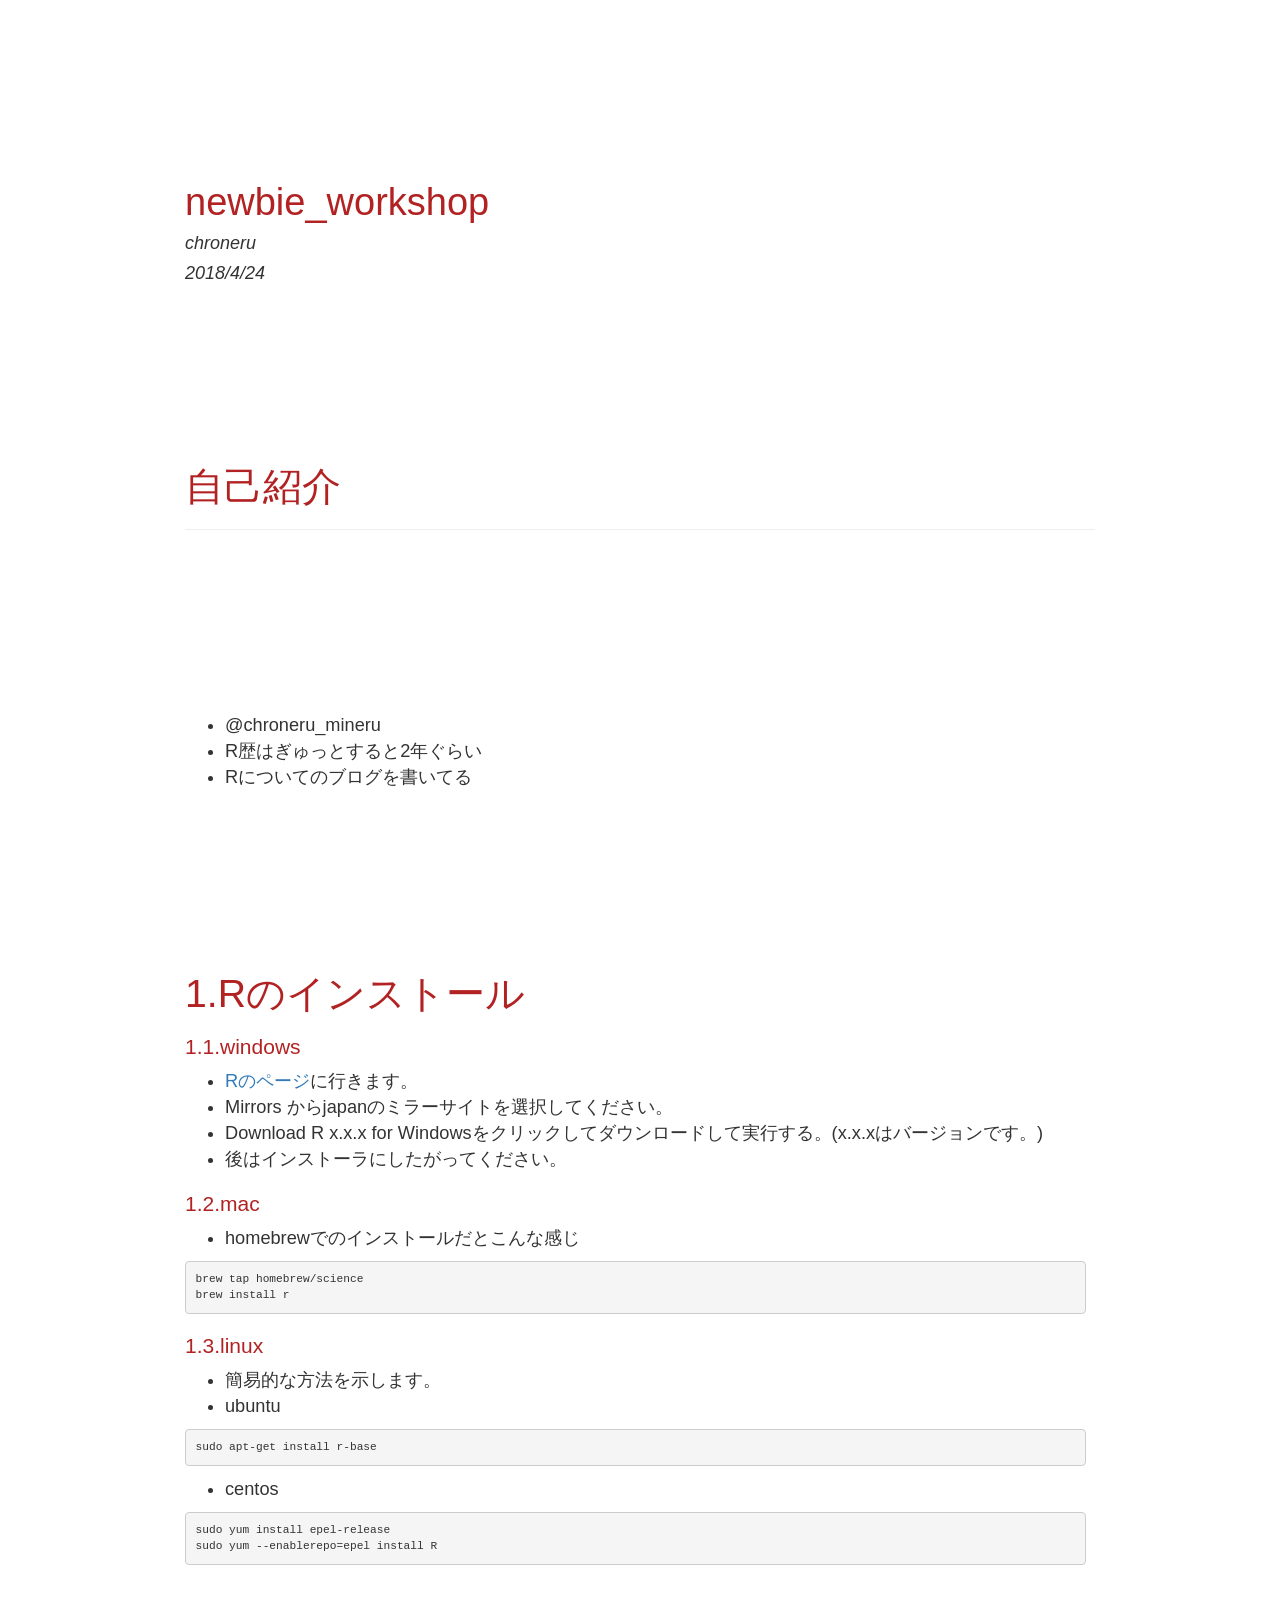
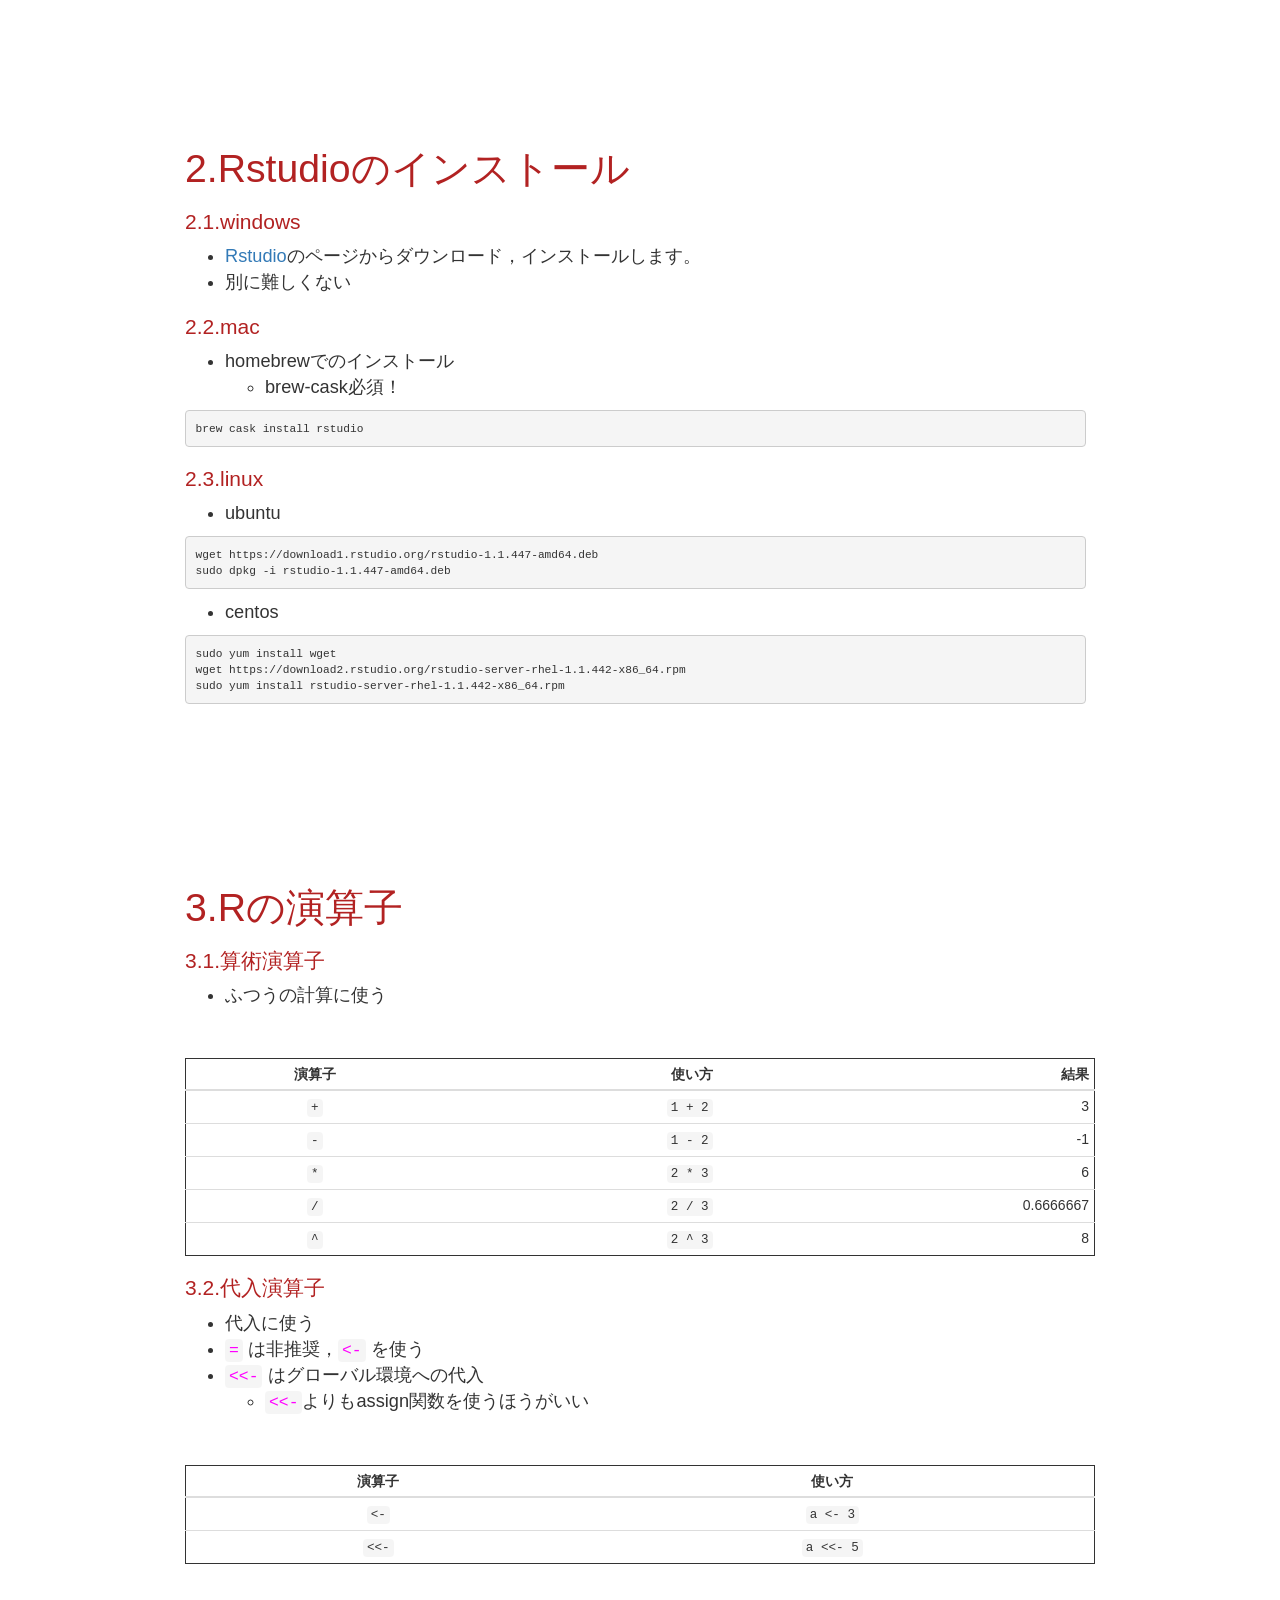
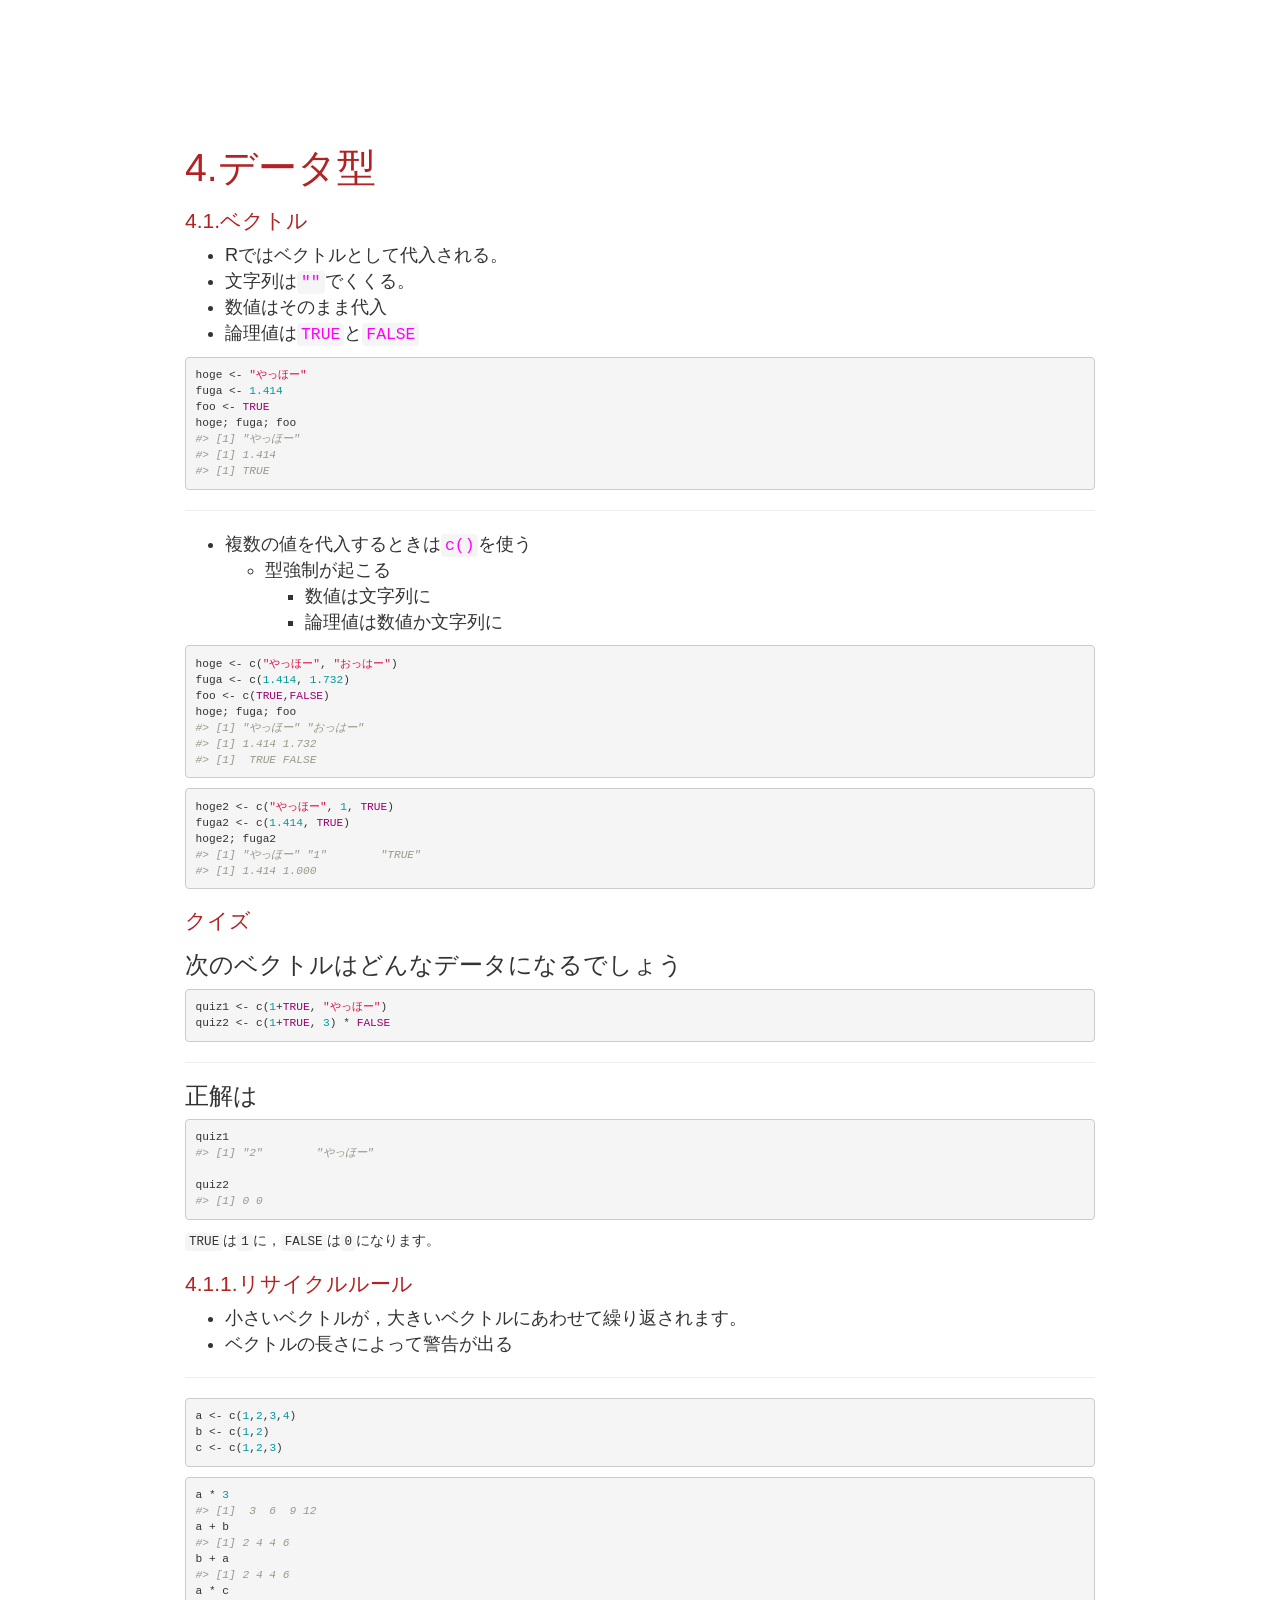
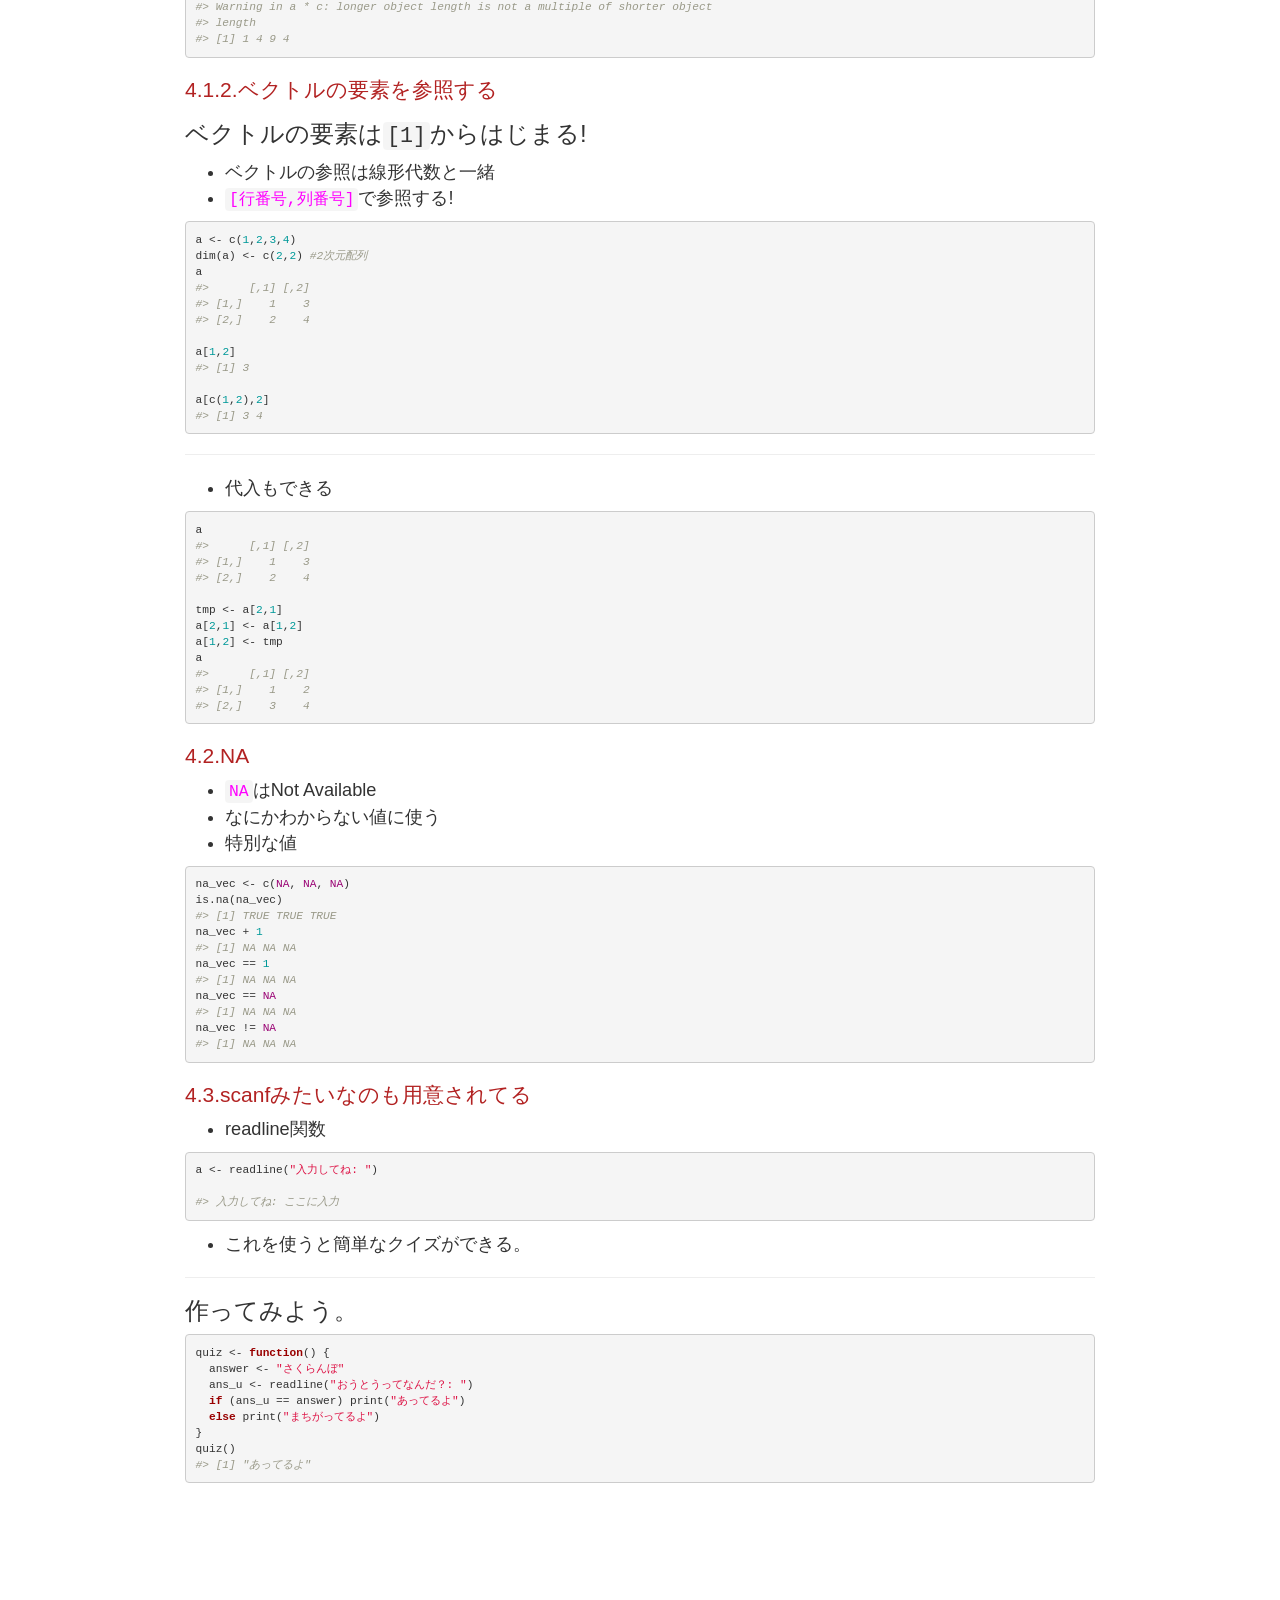
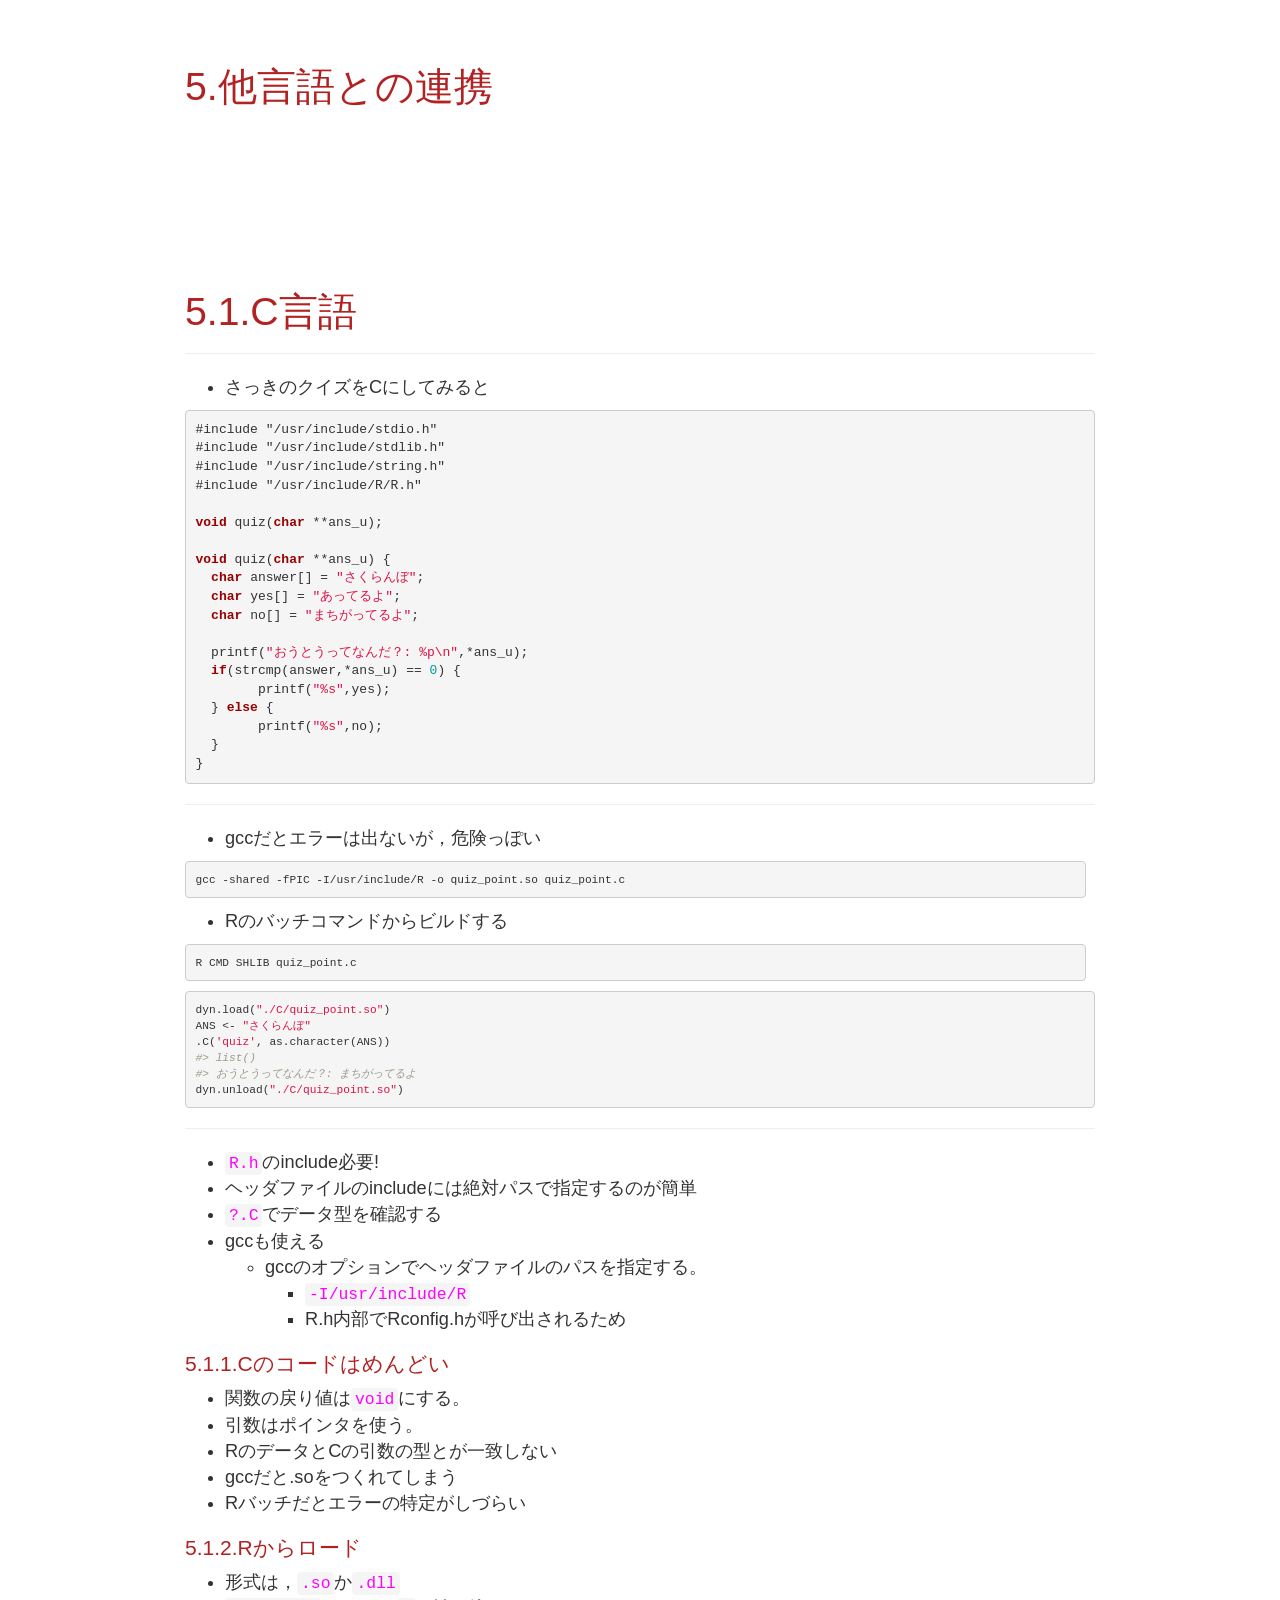
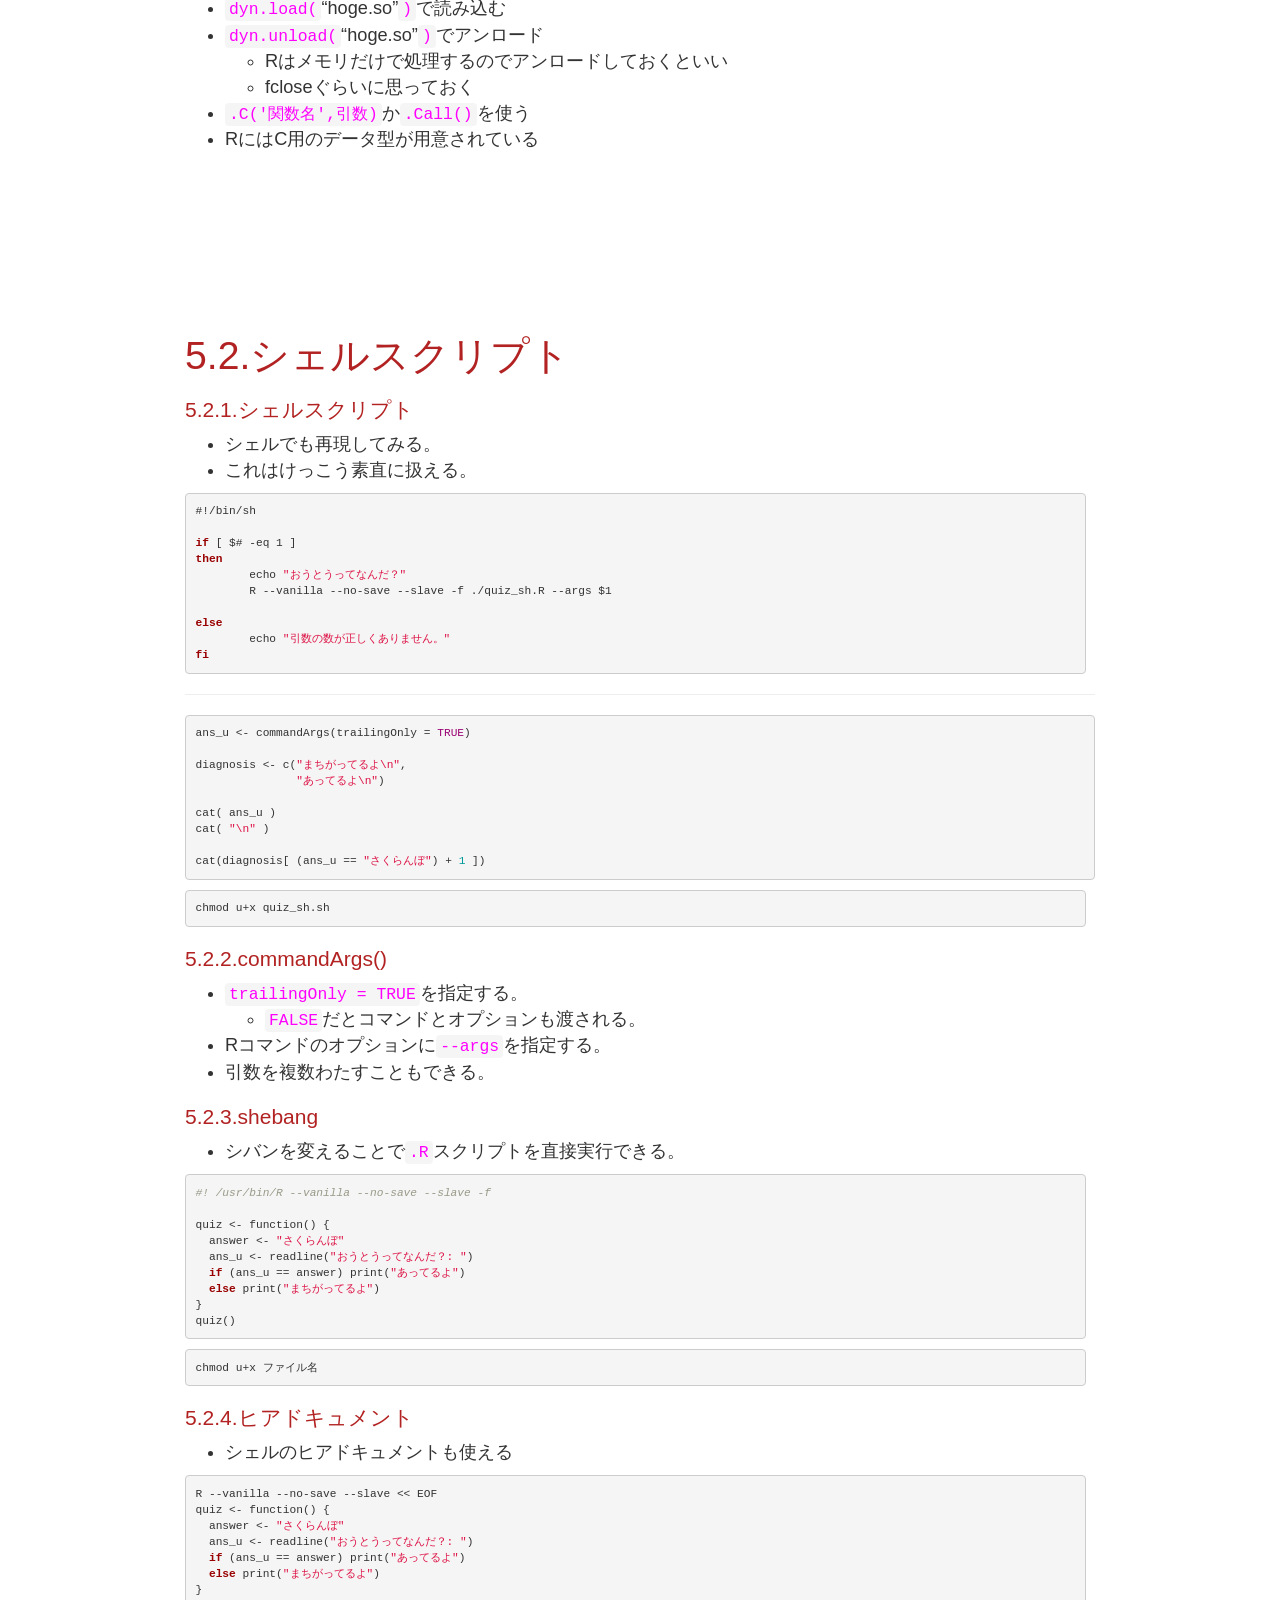
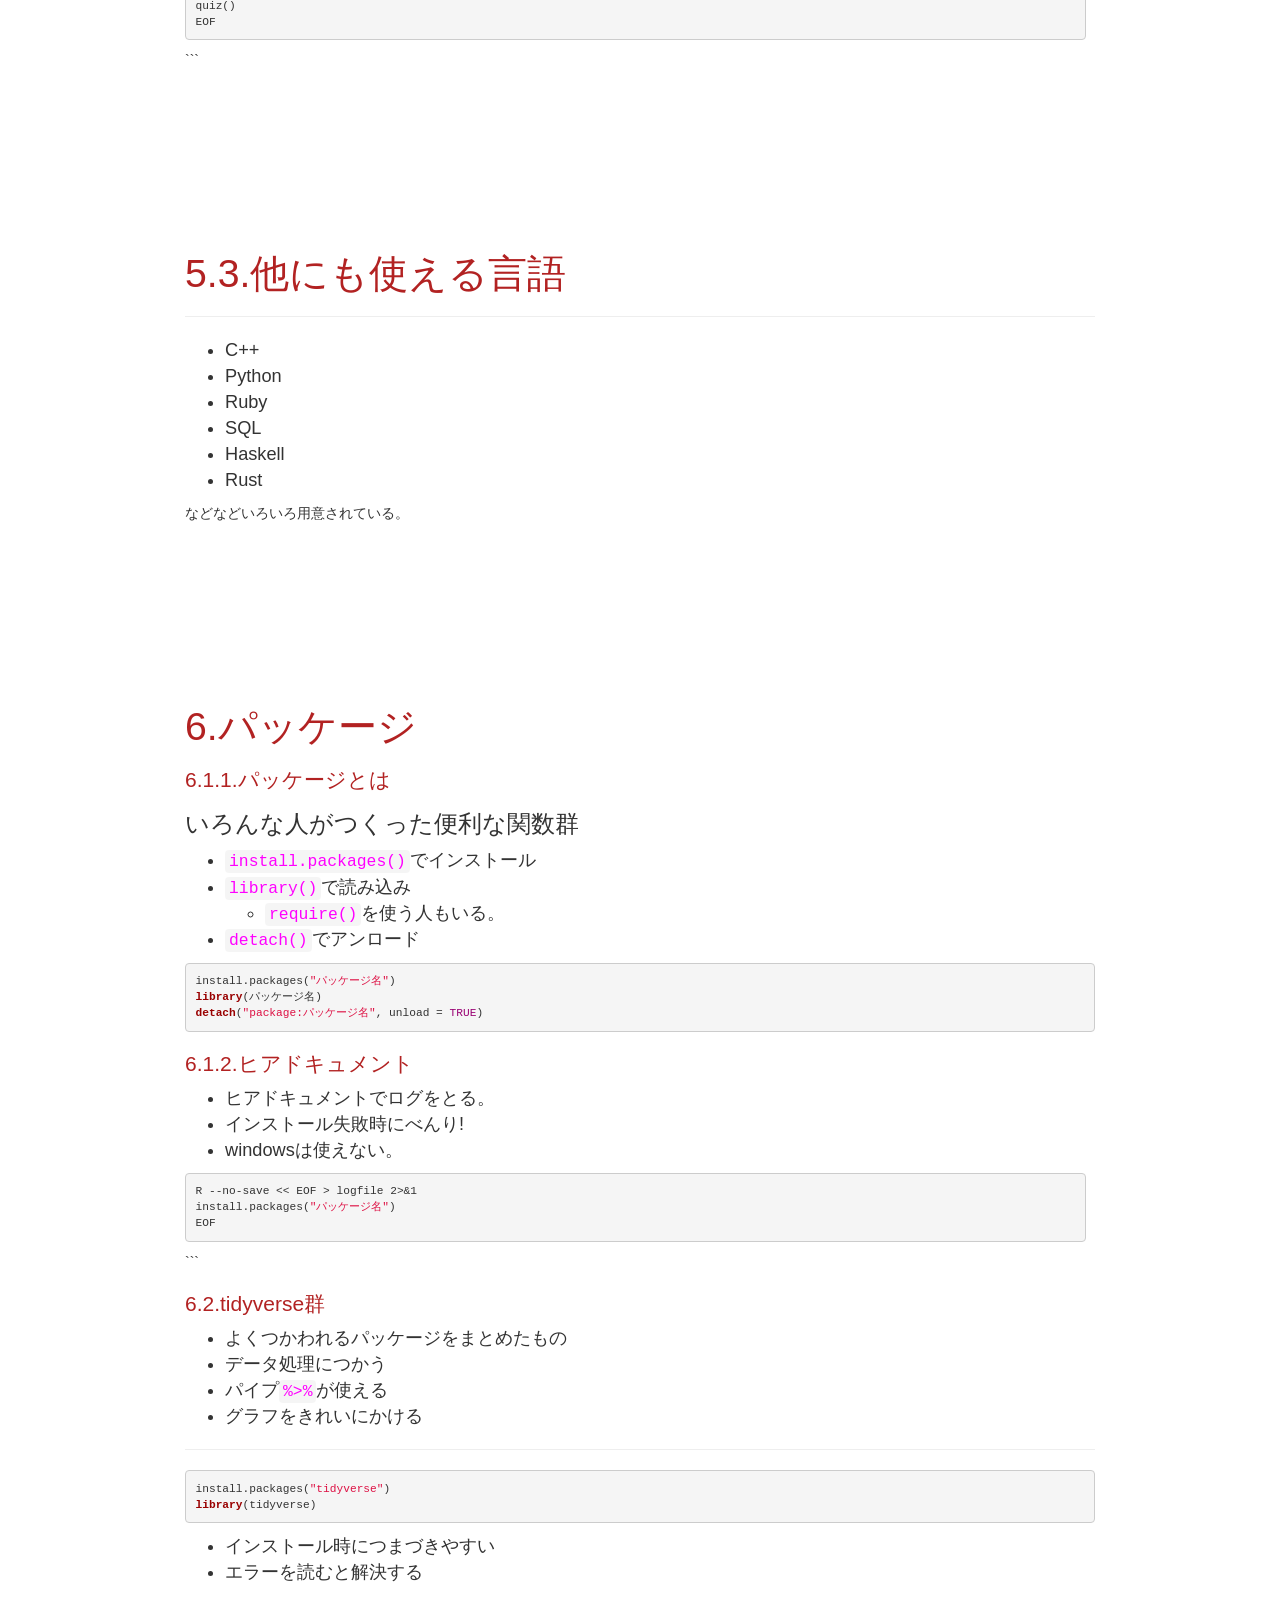
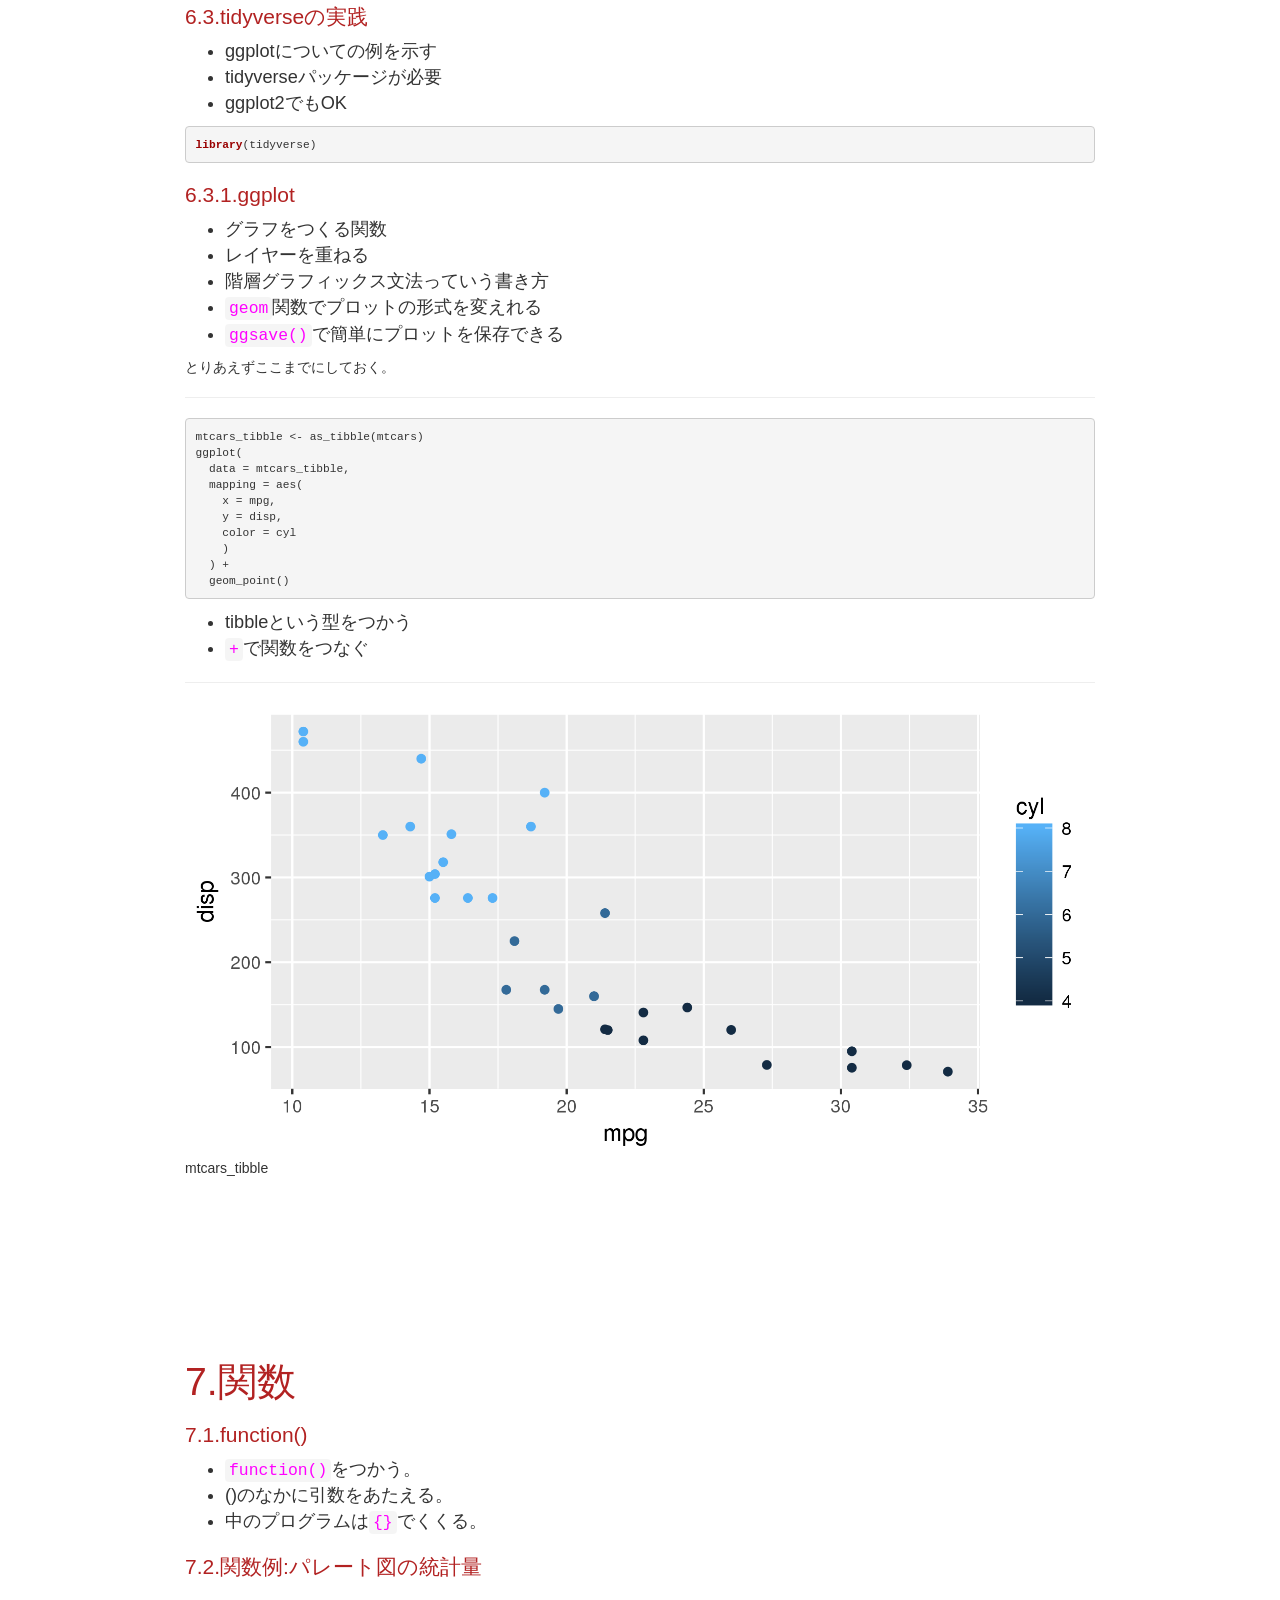
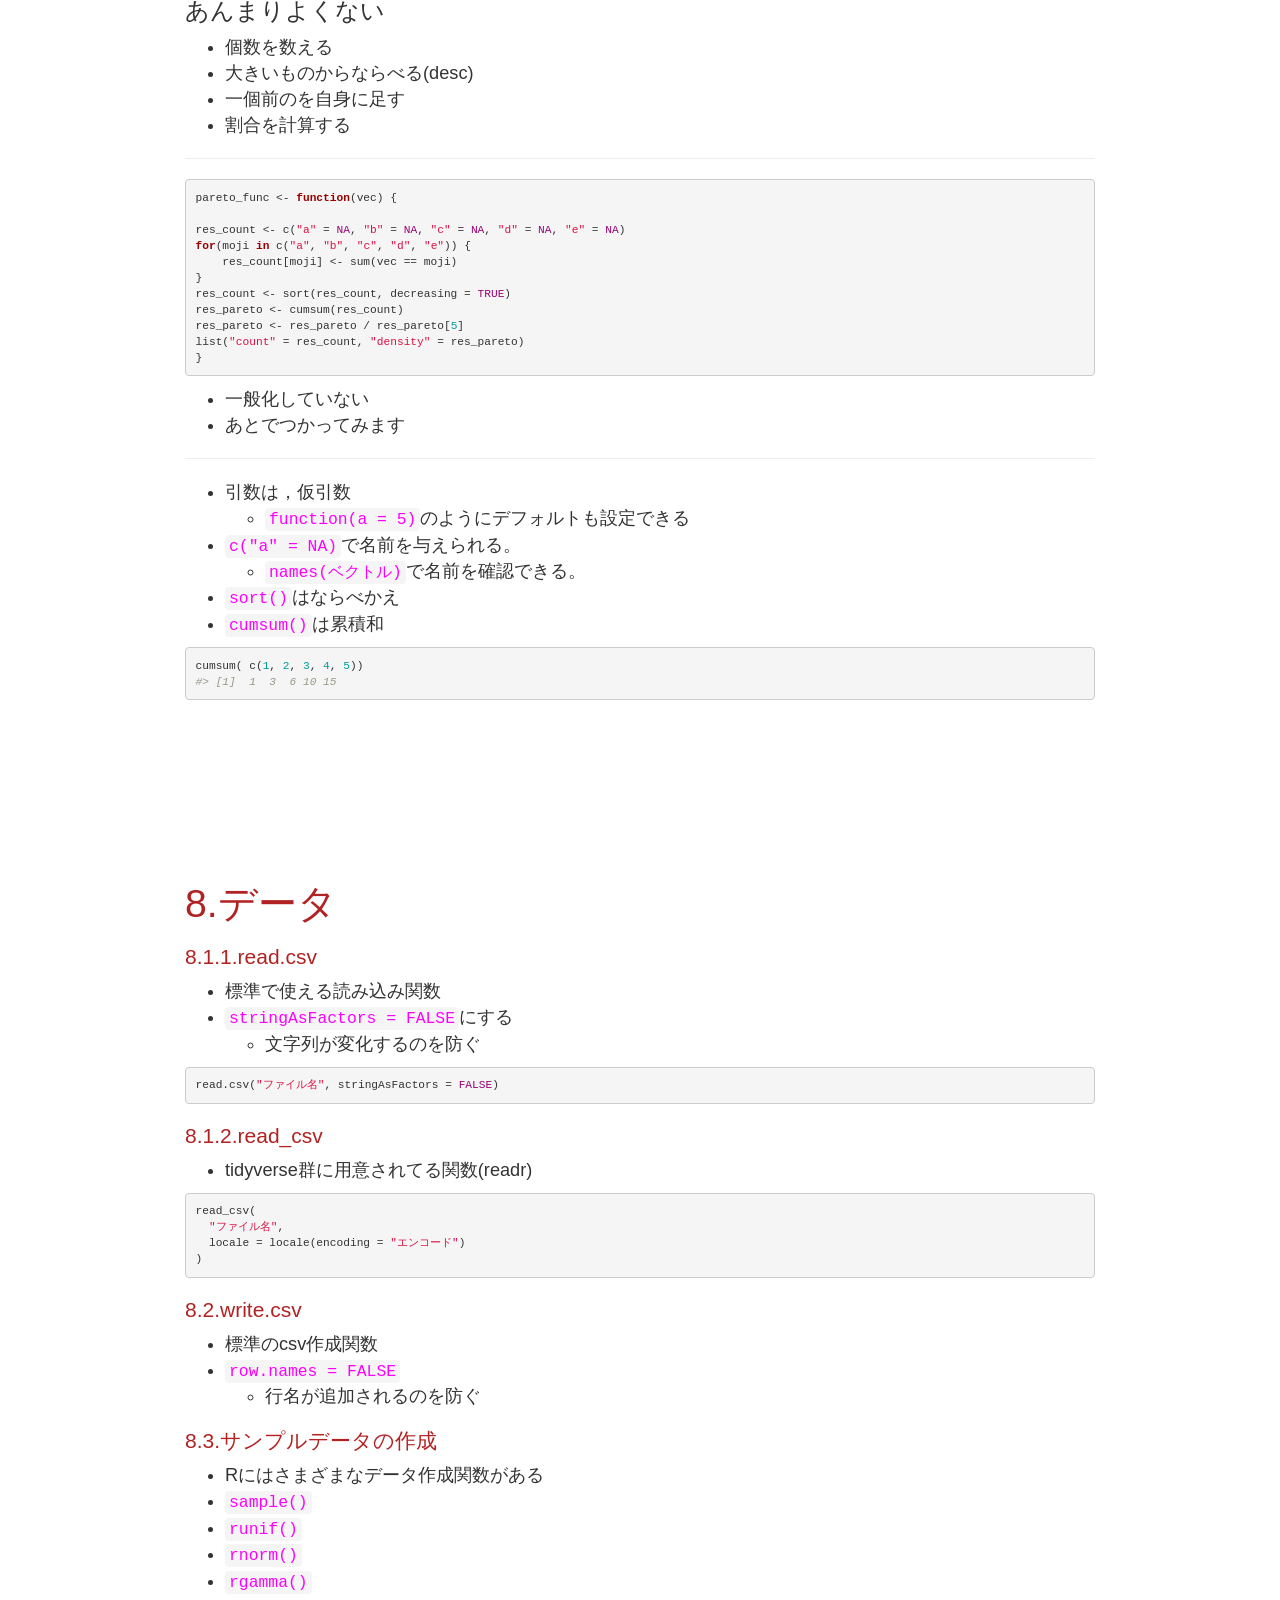
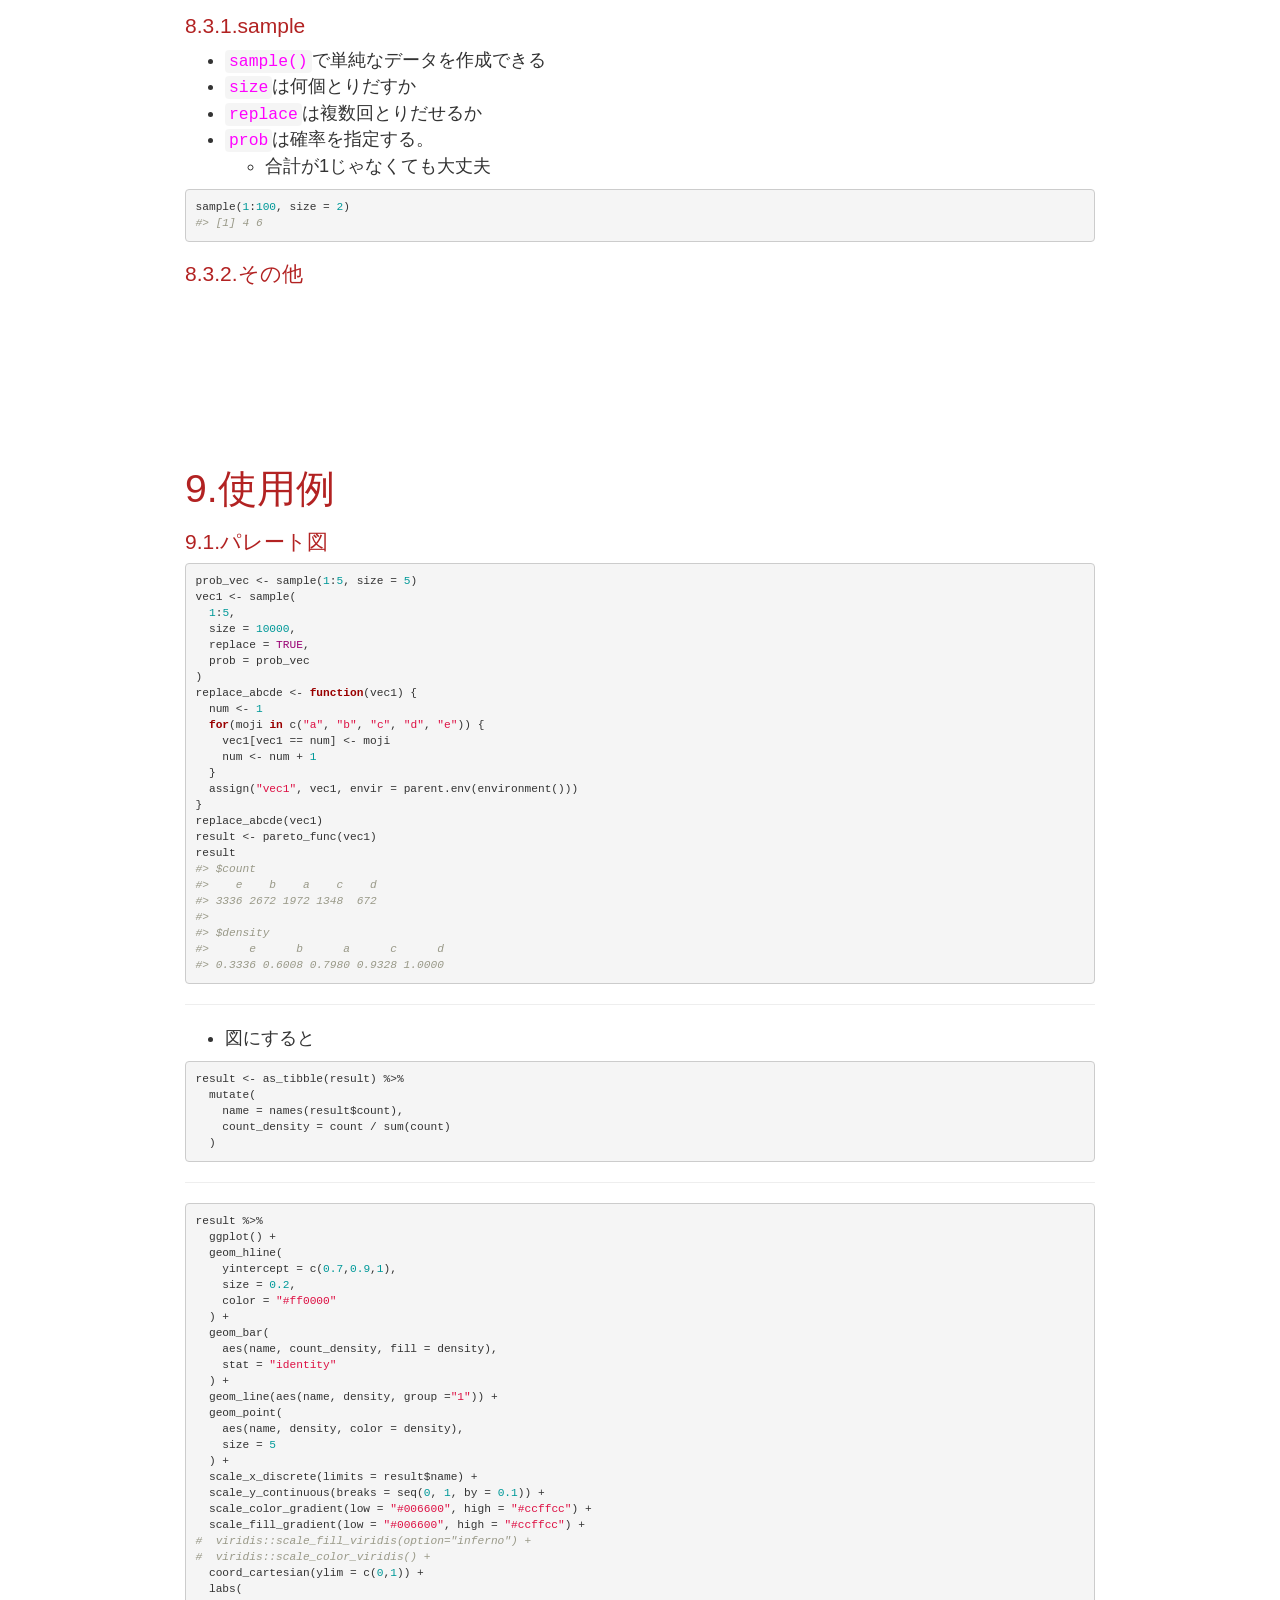
==== newbie/newbie_workshop_pages.html @ 0f2fd6c2 "delete poster.pdf and png , and then I add slides." ====
<!DOCTYPE html>

<html xmlns="http://www.w3.org/1999/xhtml">

<head>

<meta charset="utf-8" />
<meta http-equiv="Content-Type" content="text/html; charset=utf-8" />
<meta name="generator" content="pandoc" />


<meta name="author" content="chroneru" />


<title>newbie_workshop</title>

<script src="[data-uri]"></script>
<meta name="viewport" content="width=device-width, initial-scale=1" />
<link href="data:text/css;charset=utf-8,html%7Bfont%2Dfamily%3Asans%2Dserif%3B%2Dwebkit%2Dtext%2Dsize%2Dadjust%3A100%25%3B%2Dms%2Dtext%2Dsize%2Dadjust%3A100%25%7Dbody%7Bmargin%3A0%7Darticle%2Caside%2Cdetails%2Cfigcaption%2Cfigure%2Cfooter%2Cheader%2Chgroup%2Cmain%2Cmenu%2Cnav%2Csection%2Csummary%7Bdisplay%3Ablock%7Daudio%2Ccanvas%2Cprogress%2Cvideo%7Bdisplay%3Ainline%2Dblock%3Bvertical%2Dalign%3Abaseline%7Daudio%3Anot%28%5Bcontrols%5D%29%7Bdisplay%3Anone%3Bheight%3A0%7D%5Bhidden%5D%2Ctemplate%7Bdisplay%3Anone%7Da%7Bbackground%2Dcolor%3Atransparent%7Da%3Aactive%2Ca%3Ahover%7Boutline%3A0%7Dabbr%5Btitle%5D%7Bborder%2Dbottom%3A1px%20dotted%7Db%2Cstrong%7Bfont%2Dweight%3A700%7Ddfn%7Bfont%2Dstyle%3Aitalic%7Dh1%7Bmargin%3A%2E67em%200%3Bfont%2Dsize%3A2em%7Dmark%7Bcolor%3A%23000%3Bbackground%3A%23ff0%7Dsmall%7Bfont%2Dsize%3A80%25%7Dsub%2Csup%7Bposition%3Arelative%3Bfont%2Dsize%3A75%25%3Bline%2Dheight%3A0%3Bvertical%2Dalign%3Abaseline%7Dsup%7Btop%3A%2D%2E5em%7Dsub%7Bbottom%3A%2D%2E25em%7Dimg%7Bborder%3A0%7Dsvg%3Anot%28%3Aroot%29%7Boverflow%3Ahidden%7Dfigure%7Bmargin%3A1em%2040px%7Dhr%7Bheight%3A0%3B%2Dwebkit%2Dbox%2Dsizing%3Acontent%2Dbox%3B%2Dmoz%2Dbox%2Dsizing%3Acontent%2Dbox%3Bbox%2Dsizing%3Acontent%2Dbox%7Dpre%7Boverflow%3Aauto%7Dcode%2Ckbd%2Cpre%2Csamp%7Bfont%2Dfamily%3Amonospace%2Cmonospace%3Bfont%2Dsize%3A1em%7Dbutton%2Cinput%2Coptgroup%2Cselect%2Ctextarea%7Bmargin%3A0%3Bfont%3Ainherit%3Bcolor%3Ainherit%7Dbutton%7Boverflow%3Avisible%7Dbutton%2Cselect%7Btext%2Dtransform%3Anone%7Dbutton%2Chtml%20input%5Btype%3Dbutton%5D%2Cinput%5Btype%3Dreset%5D%2Cinput%5Btype%3Dsubmit%5D%7B%2Dwebkit%2Dappearance%3Abutton%3Bcursor%3Apointer%7Dbutton%5Bdisabled%5D%2Chtml%20input%5Bdisabled%5D%7Bcursor%3Adefault%7Dbutton%3A%3A%2Dmoz%2Dfocus%2Dinner%2Cinput%3A%3A%2Dmoz%2Dfocus%2Dinner%7Bpadding%3A0%3Bborder%3A0%7Dinput%7Bline%2Dheight%3Anormal%7Dinput%5Btype%3Dcheckbox%5D%2Cinput%5Btype%3Dradio%5D%7B%2Dwebkit%2Dbox%2Dsizing%3Aborder%2Dbox%3B%2Dmoz%2Dbox%2Dsizing%3Aborder%2Dbox%3Bbox%2Dsizing%3Aborder%2Dbox%3Bpadding%3A0%7Dinput%5Btype%3Dnumber%5D%3A%3A%2Dwebkit%2Dinner%2Dspin%2Dbutton%2Cinput%5Btype%3Dnumber%5D%3A%3A%2Dwebkit%2Douter%2Dspin%2Dbutton%7Bheight%3Aauto%7Dinput%5Btype%3Dsearch%5D%7B%2Dwebkit%2Dbox%2Dsizing%3Acontent%2Dbox%3B%2Dmoz%2Dbox%2Dsizing%3Acontent%2Dbox%3Bbox%2Dsizing%3Acontent%2Dbox%3B%2Dwebkit%2Dappearance%3Atextfield%7Dinput%5Btype%3Dsearch%5D%3A%3A%2Dwebkit%2Dsearch%2Dcancel%2Dbutton%2Cinput%5Btype%3Dsearch%5D%3A%3A%2Dwebkit%2Dsearch%2Ddecoration%7B%2Dwebkit%2Dappearance%3Anone%7Dfieldset%7Bpadding%3A%2E35em%20%2E625em%20%2E75em%3Bmargin%3A0%202px%3Bborder%3A1px%20solid%20silver%7Dlegend%7Bpadding%3A0%3Bborder%3A0%7Dtextarea%7Boverflow%3Aauto%7Doptgroup%7Bfont%2Dweight%3A700%7Dtable%7Bborder%2Dspacing%3A0%3Bborder%2Dcollapse%3Acollapse%7Dtd%2Cth%7Bpadding%3A0%7D%40media%20print%7B%2A%2C%3Aafter%2C%3Abefore%7Bcolor%3A%23000%21important%3Btext%2Dshadow%3Anone%21important%3Bbackground%3A0%200%21important%3B%2Dwebkit%2Dbox%2Dshadow%3Anone%21important%3Bbox%2Dshadow%3Anone%21important%7Da%2Ca%3Avisited%7Btext%2Ddecoration%3Aunderline%7Da%5Bhref%5D%3Aafter%7Bcontent%3A%22%20%28%22%20attr%28href%29%20%22%29%22%7Dabbr%5Btitle%5D%3Aafter%7Bcontent%3A%22%20%28%22%20attr%28title%29%20%22%29%22%7Da%5Bhref%5E%3D%22javascript%3A%22%5D%3Aafter%2Ca%5Bhref%5E%3D%22%23%22%5D%3Aafter%7Bcontent%3A%22%22%7Dblockquote%2Cpre%7Bborder%3A1px%20solid%20%23999%3Bpage%2Dbreak%2Dinside%3Aavoid%7Dthead%7Bdisplay%3Atable%2Dheader%2Dgroup%7Dimg%2Ctr%7Bpage%2Dbreak%2Dinside%3Aavoid%7Dimg%7Bmax%2Dwidth%3A100%25%21important%7Dh2%2Ch3%2Cp%7Borphans%3A3%3Bwidows%3A3%7Dh2%2Ch3%7Bpage%2Dbreak%2Dafter%3Aavoid%7D%2Enavbar%7Bdisplay%3Anone%7D%2Ebtn%3E%2Ecaret%2C%2Edropup%3E%2Ebtn%3E%2Ecaret%7Bborder%2Dtop%2Dcolor%3A%23000%21important%7D%2Elabel%7Bborder%3A1px%20solid%20%23000%7D%2Etable%7Bborder%2Dcollapse%3Acollapse%21important%7D%2Etable%20td%2C%2Etable%20th%7Bbackground%2Dcolor%3A%23fff%21important%7D%2Etable%2Dbordered%20td%2C%2Etable%2Dbordered%20th%7Bborder%3A1px%20solid%20%23ddd%21important%7D%7D%40font%2Dface%7Bfont%2Dfamily%3A%27Glyphicons%20Halflings%27%3Bsrc%3Aurl%28data%3Aapplication%2Fvnd%2Ems%2Dfontobject%3Bbase64%2Cn04AAEFNAAACAAIABAAAAAAABQAAAAAAAAABAJABAAAEAExQAAAAAAAAAAIAAAAAAAAAAAEAAAAAAAAAJxJ%[base64]%2FSEdmjKHUbyow8ATBE40IvWA3vTu8LiABDQ%2BpexwUMcm1SMnNryctQSiI1K5ZnbOlXKmnVV5YvRe6RnNMFNCOs1KNVpn6yZhCJkRtVRNzEufeIq7HgSrcx4S8h%2Fv4vnrrKc6oCNxmSk2uKlZQHBii6iKFoH0746ThvkO1kJHlxjrkxs%2BLWORaDQBEtiYJIR5IB9Bi1UyL4Rmr0BNigNkMzlKQmnofBHviqVzUxwdMb3NdCn69hy%2BpRYVKGVS%2F1tnsqv4LL7wCCPZZAZPT4aCShHjHJVNuXbmMrY5LeQaGnvAkXlVrJgKRAUdFjrWEah9XebPeQMj7KS7DIBAFt8ycgC5PLGUOHSE3ErGZCiViNLL5ZARfywnCoZaKQCu6NuFX42AEeKtKUGnr%2FCm2Cy8tpFhBPMW5Fxi4Qm4TkDWh4IWFDClhU2hRWosUWqcKLlgyXB%2BlSHaWaHiWlBAR8SeSgSPCQxdVQgzUixWKSTrIQEbU94viDctkvX%2BVSjJuUmV8L4CXShI11esnp0pjWNZIyxKHS4wVQ2ime1P4RnhvGw0aDN1OLAXGERsB7buFpFGGBAre4QEQR0HOIO5oYH305G%2BKspT%2FFupEGGafCCwxSe6ZUa%2B073rXHnNdVXE6eWvibUS27XtRzkH838mYLMBmYysZTM0EM3A1fbpCBYFccN1B%2FEnCYu%2FTgCGmr7bMh8GfYL%2BBfcLvB0gRagC09w9elfldaIy%2FhNCBLRgBgtCC7jAF63wLSMAfbfAlEggYU0bUA7ACCJmTDpEmJtI78w4%2FBO7dN7JR7J7ZvbYaUbaILSQsRBiF3HGk5fEg6p9unwLvn98r%2BvnsV%2B372uf1xBLq4qU%2F45fTuqaAP%2BpssmCCCTF0mhEow8ZXZOS8D7Q85JsxZ%2BAzok7B7O%2Ff6J8AzYBySZQB%2FQHYUSA%2BEeQhEWiS6AIQzgcsDiER4MjgMBAWDV4AgQ3g1eBgIdweCQmCjJEMkJ%2BPKRWyFHHmg1Wi%2F6xzUgA0LREoKJChwnQa9B%2B5RQZRB3IlBlkAnxyQNaANwHMowzlYSMCBgnbpzvqpl0iTJNCQidDI9ZrSYNIRBhHtUa5YHMHxyGEik9hDE0AKj72AbTCaxtHPUaKZdAZSnQTyjGqGLsmBStCejApUhg4uBMU6mATujEl%2BKdDPbI6Ag4vLr%2BhjY6lbjBeoLKnZl0UZgRX8gTySOeynZVz1wOq7e1hFGYIq%2BMhrGxDLak0PrwYzSXtcuyhXEhwOYofiW%2BEcI%2Fjw8P6IY6ed%2BetAbuqKp5QIapT77LnAe505lMuqL79a0ut4rWexzFttsOsLDy7zvtQzcq3U1qabe7tB0wHWVXji%2BzDbo8x8HyIRUbXnwUcklFv51fvTymiV%2BMXLSmGH9d9%2BaXpD5X6lao41anWGig7IwIdnoBY2ht%2FpO9mClLo4NdXHAsefqWUKlXJkbqPOFhMoR4aiA1BXqhRNbB2Xwi%2B7u%2FjpAoOpKJ0UX24EsrzMfHXViakCNcKjBxuQX8BO0ZqjJ3xXzf%2B61t2VXOSgJ8xu65QKgtN6FibPmPYsXbJRHHqbgATcSZxBqGiDiU4NNNsYBsKD0MIP%2FOfKnlk%2FLkaid%[base64]%2FgFtuW0wR4cgd%2BZKesSV7QkNE2kw6AV4hoIuC02LGmTomyf8PiO6CZzOTLTPQ%2BHW06H%2Btx%2BbQ8LmDYg1pTFrp2oJXgkZTyeRJZM0C8aE2LpFrNVDuhARsN543%2FFV6klQ6Tv1OoZGXLv0igKrl%2FCmJxRmX7JJbJ998VSIPQRyDBICzl4JJlYHbdql30NvYcOuZ7a10uWRrgoieOdgIm4rlq6vNOQBuqESLbXG5lzdJGHw2m0sDYmODXbYGTfSTGRKpssTO95fothJCjUGQgEL4yKoGAF%2F0SrpUDNn8CBgBcSDQByAeNkCXp4S4Ro2Xh4OeaGRgR66PVOsU8bc6TR5%[base64]%2F1SgRCJ1dk4UdBT7OoyuNgLs0oCd8RnrEIb6QdMxT2QjD4zMrJkfgx5aDMcA4orsTtKCqWb%2FVeyceqa5OGSmB28YwH4rFbkQaLoUN8OQQYnD3w2eXpI4ScQfbCUZiJ4yMOIKLyyTc7BQ4uXUw6Ee6%2FxM%2B4Y67ngNBknxIPwuppgIhFcwJyr6EIj%2BLzNj%2FmfR2vhhRlx0BILZoAYruF0caWQ7YxO66UmeguDREAFHYuC7HJviRgVO6ruJH59h%2FC%2FPkgSle8xNzZJULLWq9JMDTE2fjGE146a1Us6PZDGYle6ldWRqn%2FpdpgHKNGrGIdkRK%2BKPETT9nKT6kLyDI8xd9A1FgWmXWRAIHwZ37WyZHOVyCadJEmMVz0MadMjDrPho%2BEIochkVC2xgGiwwsQ6DMv2P7UXqT4x7CdcYGId2BJQQa85EQKmCmwcRejQ9Bm4oATENFPkxPXILHpMPUyWTI5rjNOsIlmEeMbcOCEqInpXACYQ9DDxmFo9vcmsDblcMtg4tqBerNngkIKaFJmrQAPnq1dEzsMXcwjcHdfdCibcAxxA%2Bq%2Fj9m3LM%2FO7WJka4tSidVCjsvo2lQ%2F2ewyoYyXwAYyr2PlRoR5MpgVmSUIrM3PQxXPbgjBOaDQFIyFMJvx3Pc5RSYj12ySVF9fwFPQu2e2KWVoL9q3Ayv3IzpGHUdvdPdrNUdicjsTQ2ISy7QU3DrEytIjvbzJnAkmANXjAFERA0MUoPF3%2F5KFmW14bBNOhwircYgMqoDpUMcDtCmBE82QM2YtdjVLB4kBuKho%2FbcwQdeboqfQartuU3CsCf%2BcXkgYAqp%2F0Ee3RorAZt0AvvOCSI4JICIlGlsV0bsSid%2FNIEALAAzb6HAgyWHBps6xAOwkJIGcB82CxRQq4sJf3FzA70A%2BTRqcqjEMETCoez3mkPcpnoALs0ugJY8kQwrC%[base64]%2FWDHA60cYFaI%2FPjpzquUqdaYGcIq%2BmLez3WLFFCtNBN2QJcrlcoELgiPku5R5dSlJFaCEqEZle1AQzAKC%2B1SotMcBNyQUFuRHRF6OlimSBgjZeTBCwLyc6A%2BP%2FoFRchXTz5ADknYJHxzrJ5pGuIKRQISU6WyKTBBjD8WozmVYWIsto1AS5rxzKlvJu4E%2FvwOiKxRtCWsDM%2BeTHUrmwrCK5BIfMzGkD%2B0Fk5LzBs0jMYXktNDblB06LMNJ09U8pzSLmo14MS0OMjcdrZ31pyQqxJJpRImlSvfYAK8inkYU52QY2FPEVsjoWewpwhRp5yAuNpkqhdb7ku9Seefl2D0B8SMTFD90xi4CSOwwZy9IKkpMtI3FmFUg3%2FkFutpQGNc3pCR7gvC4sgwbupDu3DyEN%2BW6YGLNM21jpB49irxy9BSlHrVDlnihGKHwPrbVFtc%2Bh1rVQKZduxIyojccZIIcOCmhEnC7UkY68WXKQgLi2JCDQkQWJRQuk60hZp0D3rtCTINSeY9Ej2kIKYfGxwOs4j9qMM7fYZiipzgcf7TamnehqdhsiMiCawXnz4xAbyCkLAx5EGbo3Ax1u3dUIKnTxIaxwQTHehPl3V491H0%2BbC5zgpGz7Io%2BmjdhKlPJ01EeMpM7UsRJMi1nGjmJg35i6bQBAAxjO%2FENJubU2mg3ONySEoWklCwdABETcs7ck3jgiuU9pcKKpbgn%2B3YlzV1FzIkB6pmEDOSSyDfPPlQskznctFji0kpgZjW5RZe6x9kYT4KJcXg0bNiCyif%2BpZACCyRMmYsfiKmN9tSO65F0R2OO6ytlEhY5Sj6uRKfFxw0ijJaAx%2Fk3QgnAFSq27%2F2i4GEBA%2BUvTJKK%2F9eISNvG46Em5RZfjTYLdeD8kdXHyrwId%2FDQZUaMCY4gGbke2C8vfjgV%2FY9kkRQOJIn%2FxM9INZSpiBnqX0Q9GlQPpPKAyO5y%2BW5NMPSRdBCUlmuxl40ZfMCnf2Cp044uI9WLFtCi4YVxKjuRCOBWIb4XbIsGdbo4qtMQnNOQz4XDSui7W%2FN6l54qOynCqD3DpWQ%2BmpD7C40D8BZEWGJX3tlAaZBMj1yjvDYKwCJBa201u6nBKE5UE%2B7QSEhCwrXfbRZylAaAkplhBWX50dumrElePyNMRYUrC99UmcSSNgImhFhDI4BXjMtiqkgizUGCrZ8iwFxU6fQ8GEHCFdLewwxYWxgScAYMdMLmcZR6b7rZl95eQVDGVoUKcRMM1ixXQtXNkBETZkVVPg8LoSrdetHzkuM7DjZRHP02tCxA1fmkXKF3VzfN1pc1cv%2F8lbTIkkYpqKM9VOhp65ktYk%2BQ46myFWBapDfyWUCnsnI00QTBQmuFjMZTcd0V2NQ768Fhpby04k2IzNR1wKabuGJqYWwSly6ocMFGTeeI%2BejsWDYgEvr66QgqdcIbFYDNgsm0x9UHY6SCd5%2B7tpsLpKdvhahIDyYmEJQCqMqtCF6UlrE5GXRmbu%[base64]%2FiOmsLtHSWNUWEGk9hScMPShasUA1AcHOtRZlqMeQ0OzYS9vQvYUjOLrzP07BUAFikcJNMi7gIxEw4pL1G54TcmmmoAQ5s7TGWErJZ2Io4yQ0ljRYhL8H5e62oDtLF8aDpnIvZ5R3GWJyAugdiiJW9hQAVTsnCBHhwu7rkBlBX6r3b7ejEY0k5GGeyKv66v%2B6dg7mcJTrWHbtMywbedYqCQ0FPwoytmSWsL8WTtChZCKKzEF7vP6De4x2BJkkniMgSdWhbeBSLtJZR9CTHetK1xb34AYIJ37OegYIoPVbXgJ%2FqDQK%2BbfCtxQRVKQu77WzOoM6SGL7MaZwCGJVk46aImai9fmam%2BWpHG%2B0BtQPWUgZ7RIAlPq6lkECUhZQ2gqWkMYKcYMYaIc4gYCDFHYa2d1nzp3%2BJ1eCBay8IYZ0wQRKGAqvCuZ%2FUgbQPyllosq%2BXtfKIZOzmeJqRazpmmoP%2F76YfkjzV2NlXTDSBYB04SVlNQsFTbGPk1t%2FI4Jktu0XSgifO2ozFOiwd%2F0SssJDn0dn4xqk4GDTTKX73%2FwQyBLdqgJ%2BWx6AQaba3BA9CKEzjtQYIfAsiYamapq80LAamYjinlKXUkxdpIDk0puXUEYzSalfRibAeDAKpNiqQ0FTwoxuGYzRnisyTotdVTclis1LHRQCy%2FqqL8oUaQzWRxilq5Mi0IJGtMY02cGLD69vGjkj3p6pGePKI8bkBv5evq8SjjyU04vJR2cQXQwSJyoinDsUJHCQ50jrFTT7yRdbdYQMB3MYCb6uBzJ9ewhXYPAIZSXfeEQBZZ3GPN3Nbhh%2FwkvAJLXnQMdi5NYYZ5GHE400GS5rXkOZSQsdZgIbzRnF9ueLnsfQ47wHAsirITnTlkCcuWWIUhJSbpM3wWhXNHvt2xUsKKMpdBSbJnBMcihkoDqAd1Zml%2FR4yrzow1Q2A5G%2Bkzo%2FRhRxQS2lCSDRV8LlYLBOOoo1bF4jwJAwKMK1tWLHlu9i0j4Ig8qVm6wE1DxXwAwQwsaBWUg2pOOol2dHxyt6npwJEdLDDVYyRc2D0HbcbLUJQj8gPevQBUBOUHXPrsAPBERICpnYESeu2OHotpXQxRGlCCtLdIsu23MhZVEoJg8Qumj%2FUMMc34IBqTKLDTp76WzL%2FdMjCxK7MjhiGjeYAC%2Fkj%2FjY%2FRde7hpSM1xChrog6yZ7OWTuD56xBJnGFE%2BpT2ElSyCnJcwVzCjkqeNLfMEJqKW0G7OFIp0G%2B9mh50I9o8k1tpCY0xYqFNIALgIfc2me4n1bmJnRZ89oepgLPT0NTMLNZsvSCZAc3TXaNB07vail36%2FdBySis4m9%2FDR8izaLJW6bWCkVgm5T%2Bius3ZXq4xI%2BGnbveLbdRwF2mNtsrE0JjYc1AXknCOrLSu7Te%2Fr4dPYMCl5qtiHNTn%2BTPbh1jCBHH%2BdMJNhwNgs3nT%2BOhQoQ0vYif56BMG6WowAcHR3DjQolxLzyVekHj00PBAaW7IIAF1EF%2BuRIWyXjQMAs2chdpaKPNaB%2BkSezYt0%2BCA04sOg5vx8Fr7Ofa9sUv87h7SLAUFSzbetCCZ9pmyLt6l6%2FTzoA1%2FZBG9bIUVHLAbi%2FkdBFgYGyGwRQGBpkqCEg2ah9UD6EedEcEL3j4y0BQQCiExEnocA3SZboh%2Bepgd3YsOkHskZwPuQ5OoyA0fTA5AXrHcUOQF%2BzkJHIA7PwCDk1gGVmGUZSSoPhNf%2BTklauz98QofOlCIQ%2FtCD4dosHYPqtPCXB3agggQQIqQJsSkB%2Bqn0rkQ1toJjON%2FOtCIB9RYv3PqRA4C4U68ZMlZn6BdgEvi2ziU%2BTQ6NIw3ej%2BAtDwMGEZk7e2IjxUWKdAxyaw9OCwSmeADTPPleyk6UhGDNXQb%2B%2BW6Uk4q6F7%2Frg6WVTo82IoCxSIsFDrav4EPHphD3u4hR53WKVvYZUwNCCeM4PMBWzK%2BEfIthZOkuAwPo5C5jgoZgn6dUdvx5rIDmd58cXXdKNfw3l%2BwM2UjgrDJeQHhbD7HW2QDoZMCujgIUkk5Fg8VCsdyjOtnGRx8wgKRPZN5dR0zPUyfGZFVihbFRniXZFOZGKPnEQzU3AnD1KfR6weHW2XS6KbPJxUkOTZsAB9vTVp3Le1F8q5l%2BDMcLiIq78jxAImD2pGFw0VHfRatScGlK6SMu8leTmhUSMy8Uhdd6xBiH3Gdman4tjQGLboJfqz6fL2WKHTmrfsKZRYX6BTDjDldKMosaSTLdQS7oDisJNqAUhw1PfTlnacCO8vl8706Km1FROgLDmudzxg%2BEWTiArtHgLsRrAXYWdB0NmToNCJdKm0KWycZQqb%2BMw76Qy29iQ5up%2FX7oyw8QZ75kP5F6iJAJz6KCmqxz8fEa%2FxnsMYcIO%2FvEkGRuMckhr4rIeLrKaXnmIzlNLxbFspOphkcnJdnz%2FChp%2FVlpj2P7jJQmQRwGnltkTV5dbF9fE3%2FfxoSqTROgq9wFUlbuYzYcasE0ouzBo%2BdDCDzxKAfhbAZYxQiHrLzV2iVexnDX%2FQnT1fsT%2Fxuhu1ui5qIytgbGmRoQkeQooO8eJNNZsf0iALur8QxZFH0nCMnjerYQqG1pIfjyVZWxhVRznmmfLG00BcBWJE6hzQWRyFknuJnXuk8A5FRDCulwrWASSNoBtR%2BCtGdkPwYN2o7DOw%2FVGlCZPusRBFXODQdUM5zeHDIVuAJBLqbO%2Ff9Qua%2BpDqEPk230Sob9lEZ8BHiCorjVghuI0lI4JDgHGRDD%2FprQ84B1pVGkIpVUAHCG%2Biz3Bn3qm2AVrYcYWhock4jso5%2BJ7HfHVj4WMIQdGctq3psBCVVzupQOEioBGA2Bk%2BUILT7%2BVoX5mdxxA5fS42gISQVi%2FHTzrgMxu0fY6hE1ocUwwbsbWcezrY2n6S8%2F6cxXkOH4prpmPuFoikTzY7T85C4T2XYlbxLglSv2uLCgFv8Quk%2FwdesUdWPeHYIH0R729JIisN9Apdd4eB10aqwXrPt%2BSu9mA8k8n1sjMwnfsfF2j3jMUzXepSHmZ%2FBfqXvzgUNQQWOXO8YEuFBh4QTYCkOAPxywpYu1VxiDyJmKVcmJPGWk%2Fgc3Pov02StyYDahwmzw3E1gYC9wkupyWfDqDSUMpCTH5e5N8B%2F%2FlHiMuIkTNw4USHrJU67bjXGqNav6PBuQSoqTxc8avHoGmvqNtXzIaoyMIQIiiUHIM64cXieouplhNYln7qgc4wBVAYR104kO%2BCvKqsg4yIUlFNThVUAKZxZt1XA34h3TCUUiXVkZ0w8Hh2R0Z5L0b4LZvPd%2Fp1gi%2F07h8qfwHrByuSxglc9cI4QIg2oqvC%2Fqm0i7tjPLTgDhoWTAKDO2ONW5oe%2B%2FeKB9vZB8K6C25yCZ9RFVMnb6NRdRjyVK57CHHSkJBfnM2%2Fj4ODUwRkqrtBBCrDsDpt8jhZdXoy%2F1BCqw3sSGhgGGy0a5Jw6BP%2FTExoCmNFYjZl248A0osgPyGEmRA%2BfAsqPVaNAfytu0vuQJ7rk3J4kTDTR2AlCHJ5cls26opZM4w3jMULh2YXKpcqGBtuleAlOZnaZGbD6DHzMd6i2oFeJ8z9XYmalg1Szd%2FocZDc1C7Y6vcALJz2lYnTXiWEr2wawtoR4g3jvWUU2Ngjd1cewtFzEvM1NiHZPeLlIXFbBPawxNgMwwAlyNSuGF3zizVeOoC9bag1qRAQKQE%2FEZBWC2J8mnXAN2aTBboZ7HewnObE8CwROudZHmUM5oZ%2FUgd%2FJZQK8lvAm43uDRAbyW8gZ%2BZGq0EVerVGUKUSm%2FIdn8AQHdR4m7bue88WBwft9mSCeMOt1ncBwziOmJYI2ZR7ewNMPiCugmSsE4EyQ%2BQATJG6qORMGd4snEzc6B4shPIo4G1T7PgSm8PY5eUkPdF8JZ0VBtadbHXoJgnEhZQaODPj2gpODKJY5Yp4DOsLBFxWbvXN755KWylJm%2BoOd4zEL9Hpubuy2gyyfxh8oEfFutnYWdfB8PdESLWYvSqbElP9qo3u6KTmkhoacDauMNNjj0oy40DFV7Ql0aZj77xfGl7TJNHnIwgqOkenruYYNo6h724%2BzUQ7%2BvkCpZB%2BpGA562hYQiDxHVWOq0oDQl%2FQsoiY%2BcuI7iWq%2FZIBtHcXJ7kks%2Bh2fCNUPA82BzjnqktNts%2BRLdk1VSu%2BtqEn7QZCCsvEqk6FkfiOYkrsw092J8jsfIuEKypNjLxrKA9kiA19mxBD2suxQKCzwXGws7kEJvlhUiV9tArLIdZW0IORcxEzdzKmjtFhsjKy%2F44XYXdI5noQoRcvjZ1RMPACRqYg2V1%2BOwOepcOknRLLFdYgTkT5UApt%2FJhLM3jeFYprZV%2BZow2g8fP%2BU68hkKFWJj2yBbKqsrp25xkZX1DAjUw52IMYWaOhab8Kp05VrdNftqwRrymWF4OQSjbdfzmRZirK8FMJELEgER2PHjEAN9pGfLhCUiTJFbd5LBkOBMaxLr%2FA1SY9dXFz4RjzoU9ExfJCmx%2FI9FKEGT3n2cmzl2X42L3Jh%2BAbQq6sA%2BSs1kitoa4TAYgKHaoybHUDJ51oETdeI%2F9ThSmjWGkyLi5QAGWhL0BG1UsTyRGRJOldKBrYJeB8ljLJHfATWTEQBXBDnQexOHTB%2BUn44zExFE4vLytcu5NwpWrUxO%2F0ZICUGM7hGABXym0V6ZvDST0E370St9MIWQOTWngeoQHUTdCJUP04spMBMS8LSker9cReVQkULFDIZDFPrhTzBl6sed9wcZQTbL%2BBDqMyaN3RJPh%2Fanbx%2BIv%2BqgQdAa3M9Z5JmvYlh4qop%2BHo1F1W5gbOE9YKLgAnWytXElU4G8GtW47lhgFE6gaSs%2Bgs37sFvi0PPVvA5dnCBgILTwoKd%2F%2BDoL9F6inlM7H4rOTzD79KJgKlZO%2FZgt22UsKhrAaXU5ZcLrAglTVKJEmNJvORGN1vqrcfSMizfpsgbIe9zno%2BgBoKVXgIL%2FVI8dB1O5o%2FR3Suez%2FgD7M781ShjKpIIORM%2FnxG%2BjjhhgPwsn2IoXsPGPqYHXA63zJ07M2GPEykQwJBYLK808qYxuIew4frk52nhCsnCYmXiR6CuapvE1IwRB4%2FQftDbEn%2BAucIr1oxrLabRj9q4ae0%2BfXkHnteAJwXRbVkR0mctVSwEbqhJiMSZUp9DNbEDMmjX22m3ABpkrPQQTP3S1sib5pD2VRKRd%2BeNAjLYyT0hGrdjWJZy24OYXRoWQAIhGBZRxuBFMjjZQhpgrWo8SiFYbojcHO8V5DyscJpLTHyx9Fimassyo5U6WNtquUMYgccaHY5amgR3PQzq3ToNM5ABnoB9kuxsebqmYZm0R9qxJbFXCQ1UPyFIbxoUraTJFDpCk0Wk9GaYJKz%2F6oHwEP0Q14lMtlddQsOAU9zlYdMVHiT7RQP3XCmWYDcHCGbVRHGnHuwzScA0BaSBOGkz3lM8CArjrBsyEoV6Ys4qgDK3ykQQPZ3hCRGNXQTNNXbEb6tDiTDLKOyMzRhCFT%2BmAUmiYbV3YQVqFVp9dorv%2BTsLeCykS2b5yyu8AV7IS9cxcL8z4Kfwp%2BxJyYLv1OsxQCZwTB4a8BZ%2F5EdxTBJthApqyfd9u3ifr%2FWILTqq5VqgwMT9SOxbSGWLQJUUWCVi4k9tho9nEsbUh7U6NUsLmkYFXOhZ0kmamaJLRNJzSj%2Fqn4Mso6zb6iLLBXoaZ6AqeWCjHQm2lztnejYYM2eubnpBdKVLORZhudH3JF1waBJKA9%2BW8EhMj3Kzf0L4vi4k6RoHh3Z5YgmSZmk6ns4fjScjAoL8GoOECgqgYEBYUGFVO4FUv4%2FYtowhEmTs0vrvlD%2FCrisnoBNDAcUi%2FteY7OctFlmARQzjOItrrlKuPO6E2Ox93L4O%2F4DcgV%2FdZ7qR3VBwVQxP1GCieA4RIpweYJ5FoYrHxqRBdJjnqbsikA2Ictbb8vE1GYIo9dacK0REgDX4smy6GAkxlH1yCGGsk%2BtgiDhNKuKu3yNrMdxafmKTF632F8Vx4BNK57GvlFisrkjN9WDAtjsWA0ENT2e2nETUb%2Fn7qwhvGnrHuf5bX6Vh%2Fn3xffU3PeHdR%2BFA92i6ufT3AlyAREoNDh6chiMWTvjKjHDeRhOa9YkOQRq1vQXEMppAQVwHCuIcV2g5rBn6GmZZpTR7vnSD6ZmhdSl176gqKTXu5E%2BYbfL0adwNtHP7dT7t7b46DVZIkzaRJOM%2BS6KcrzYVg%2BT3wSRFRQashjfU18NutrKa%2F7PXbtuJvpIjbgPeqd%2BpjmRw6YKpnANFSQcpzTZgpSNJ6J7uiagAbir%2F8tNXJ%2FOsOnRh6iuIexxrmkIneAgz8QoLmiaJ8sLQrELVK2yn3wOHp57BAZJhDZjTBzyoRAuuZ4eoxHruY1pSb7qq79cIeAdOwin4GdgMeIMHeG%2BFZWYaiUQQyC5b50zKjYw97dFjAeY2I4Bnl105Iku1y0lMA1ZHolLx19uZnRdILcXKlZGQx%2FGdEqSsMRU1BIrFqRcV1qQOOHyxOLXEGcbRtAEsuAC2V4K3p5mFJ22IDWaEkk9ttf5Izb2LkD1MnrSwztXmmD%2FQi%2FEmVEFBfiKGmftsPwVaIoZanlKndMZsIBOskFYpDOq3QUs9aSbAAtL5Dbokus2G4%2FasthNMK5UQKCOhU97oaOYNGsTah%2BjfCKsZnTRn5TbhFX8ghg8CBYt%2FBjeYYYUrtUZ5jVij%2Fop7V5SsbA4mYTOwZ46hqdpbB6Qvq3AS2HHNkC15pTDIcDNGsMPXaBidXYPHc6PJAkRh29Vx8KcgX46LoUQBhRM%2B3SW6Opll%2FwgxxsPgKJKzr5QCmwkUxNbeg6Wj34SUnEzOemSuvS2OetRCO8Tyy%2BQbSKVJcqkia%2BGvDefFwMOmgnD7h81TUtMn%2BmRpyJJ349HhAnoWFTejhpYTL9G8N2nVg1qkXBeoS9Nw2fB27t7trm7d%2FQK7Cr4uoCeOQ7%2F8JfKT77KiDzLImESHw%2F0wf73QeHu74hxv7uihi4fTX%2BXEwAyQG3264dwv17aJ5N335Vt9sdrAXhPOAv8JFvzqyYXwfx8WYJaef1gMl98JRFyl5Mv5Uo%2FoVH5ww5OzLFsiTPDns7fS6EURSSWd%2F92BxMYQ8sBaH%2Bj%2BwthQPdVgDGpTfi%2BJQIWMD8xKqULliRH01rTeyF8x8q%2FGBEEEBrAJMPf25UQwi0b8tmqRXY7kIvNkzrkvRWLnxoGYEJsz8u4oOyMp8cHyaybb1HdMCaLApUE%2B%2F7xLIZGP6H9xuSEXp1zLIdjk5nBaMuV%2FyTDRRP8Y2ww5RO6d2D94o%2B6ucWIqUAvgHIHXhZsmDhjVLczmZ3ca0Cb3PpKwt2UtHVQ0BgFJsqqTsnzZPlKahRUkEu4qmkJt%2Bkqdae76ViWe3STan69yaF9%2BfESD2lcQshLHWVu4ovItXxO69bqC5p1nZLvI8NdQB9s9UNaJGlQ5mG947ipdDA0eTIw%2FA1zEdjWquIsQXXGIVEH0thC5M%2BW9pZe7IhAVnPJkYCCXN5a32HjN6nsvokEqRS44tGIs7s2LVTvcrHAF%2BRVmI8L4HUYk4x%2B67AxSMJKqCg8zrGOgvK9kNMdDrNiUtSWuHFpC8%2Fp5qIQrEo%2FH%2B1l%2F0cAwQ2nKmpWxKcMIuHY44Y6DlkpO48tRuUGBWT0FyHwSKO72Ud%2BtJUfdaZ4CWNijzZtlRa8%2BCkmO%2FEwHYfPZFU%2FhzjFWH7vnzHRMo%2BaF9u8qHSAiEkA2HjoNQPEwHsDKOt6hOoK3Ce%2F%2B%2F9boMWDa44I6FrQhdgS7OnNaSzwxWKZMcyHi6LN4WC6sSj0qm2PSOGBTvDs%2FGWJS6SwEN%2FULwpb4LQo9fYjUfSXRwZkynUazlSpvX9e%2BG2zor8l%2BYaMxSEomDdLHGcD6YVQPegTaA74H8%2BV4WvJkFUrjMLGLlvSZQWvi8%2FQA7yzQ8GPno%2F%2F5SJHRP%2FOqKObPCo81s%2F%2B6WgLqykYpGAgQZhVDEBPXWgU%2FWzFZjKUhSFInufPRiMAUULC6T11yL45ZrRoB4DzOyJShKXaAJIBS9wzLYIoCEcJKQW8GVCx4fihqJ6mshBUXSw3wWVj3grrHQlGNGhIDNNzsxQ3M%2BGWn6ASobIWC%2BLbYOC6UpahVO13Zs2zOzZC8z7FmA05JhUGyBsF4tsG0drcggIFzgg%2Fkpf3%2BCnAXKiMgIE8Jk%2FMhpkc8DUJEUzDSnWlQFme3d0sHZDrg7LavtsEX3cHwjCYA17pMTfx8Ajw9hHscN67hyo%2BRJQ4458RmPywXykkVcW688oVUrQhahpPRvTWPnuI0B%2BSkQu7dCyvLRyFYlC1LG1gRCIvn3rwQeINzZQC2KXq31FaR9UmVV2QeGVqBHjmE%2BVMd3b1fhCynD0pQNhCG6%2FWCDbKPyE7NRQzL3BzQAJ0g09aUzcQA6mUp9iZFK6Sbp%2FYbHjo%2B%2B7%2FWj8S4YNa%2BZdqAw1hDrKWFXv9%2BzaXpf8ZTDSbiqsxnwN%2FCzK5tPkOr4tRh2kY3Bn9JtalbIOI4b3F7F1vPQMfoDcdxMS8CW9m%2FNCW%2FHILTUVWQIPiD0j1A6bo8vsv6P1hCESl2abrSJWDrq5sSzUpwoxaCU9FtJyYH4QFMxDBpkkBR6kn0LMPO%2B5EJ7Z6bCiRoPedRZ%2FP0SSdii7ZnPAtVwwHUidcdyspwncz5uq6vvm4IEDbJVLUFCn%2FLvIHfooUBTkFO130FC7CmmcrKdgDJcid9mvVzsDSibOoXtIf9k6ABle3PmIxejodc4aob0QKS432srrCMndbfD454q52V01G4q913mC5HOsTzWF4h2No1av1VbcUgWAqyoZl%2B11PoFYnNv2HwAODeNRkHj%2B8SF1fcvVBu6MrehHAZK1Gm69ICcTKizykHgGFx7QdowTVAsYEF2tVc0Z6wLryz2FI1sc5By2znJAAmINndoJiB4sfPdPrTC8RnkW7KRCwxC6YvXg5ahMlQuMpoCSXjOlBy0Kij%2BbsCYPbGp8BdCBiLmLSAkEQRaieWo1SYvZIKJGj9Ur%2FeWHjiB7SOVdqMAVmpBvfRiebsFjger7DC%2B8kRFGtNrTrnnGD2GAJb8rQCWkUPYHhwXsjNBSkE6lGWUj5QNhK0DMNM2l%2BkXRZ0KLZaGsFSIdQz%2FHXDxf3%2FTE30%2BDgBKWGWdxElyLccJfEpjsnszECNoDGZpdwdRgCixeg9L4EPhH%2BRptvRMVRaahu4cySjS3P5wxAUCPkmn%2BrhyASpmiTaiDeggaIxYBmtLZDDhiWIJaBgzfCsAGUF1Q1SFZYyXDt9skCaxJsxK2Ms65dmdp5WAZyxik%2FzbrTQk5KmgxCg%2Ff45L0jywebOWUYFJQAJia7XzCV0x89rpp%2Ff3AVWhSPyTanqmik2SkD8A3Ml4NhIGLAjBXtPShwKYfi2eXtrDuKLk4QlSyTw1ftXgwqA2jUuopDl%2B5tfUWZNwBpEPXghzbBggYCw%2Fdhy0ntds2yeHCDKkF%2FYxQjNIL%2FF%2F37jLPHCKBO9ibwYCmuxImIo0ijV2Wbg3kSN2psoe8IsABv3RNFaF9uMyCtCYtqcD%2BqNOhwMlfARQUdJ2tUX%2BMNJqOwIciWalZsmEjt07tfa8ma4cji9sqz%2BQ9hWfmMoKEbIHPOQORbhQRHIsrTYlnVTNvcq1imqmmPDdVDkJgRcTgB8Sb6epCQVmFZe%2BjGDiNJQLWnfx%2BdrTKYjm0G8yH0ZAGMWzEJhUEQ4Maimgf%2Fbkvo8PLVBsZl152y5S8%2BHRDfZIMCbYZ1WDp4yrdchOJw8k6R%2B%2F2pHmydK4NIK2PHdFPHtoLmHxRDwLFb7eB%2BM4zNZcB9NrAgjVyzLM7xyYSY13ykWfIEEd2n5%2FiYp3ZdrCf7fL%2Ben%2BsIJu2W7E30MrAgZBD1rAAbZHPgeAMtKCg3NpSpYQUDWJu9bT3V7tOKv%2BNRiJc8JAKqqgCA%2FPNRBR7ChpiEulyQApMK1AyqcWnpSOmYh6yLiWkGJ2mklCSPIqN7UypWj3dGi5MvsHQ87MrB4VFgypJaFriaHivwcHIpmyi5LhNqtem4q0n8awM19Qk8BOS0EsqGscuuydYsIGsbT5GHnERUiMpKJl4ON7qjB4fEqlGN%2FhCky89232UQCiaeWpDYCJINXjT6xl4Gc7DxRCtgV0i1ma4RgWLsNtnEBRQFqZggCLiuyEydmFd7WlogpkCw5G1x4ft2psm3KAREwVwr1Gzl6RT7FDAqpVal34ewVm3VH4qn5mjGj%2BbYL1NgfLNeXDwtmYSpwzbruDKpTjOdgiIHDVQSb5%2FzBgSMbHLkxWWgghIh9QTFSDILixVwg0Eg1puooBiHAt7DzwJ7m8i8%2Fi%2BjHvKf0QDnnHVkVTIqMvIQImOrzCJwhSR7qYB5gSwL6aWL9hERHCZc4G2%2BJrpgHNB8eCCmcIWIQ6rSdyPCyftXkDlErUkHafHRlkOIjxGbAktz75bnh50dU7YHk%2BMz7wwstg6RFZb%2BTZuSOx1qqP5C66c0mptQmzIC2dlpte7vZrauAMm%2F7RfBYkGtXWGiaWTtwvAQiq2oD4YixPLXE2khB2FRaNRDTk%2B9sZ6K74Ia9VntCpN4BhJGJMT4Z5c5FhSepRCRWmBXqx%2BwhVZC4me4saDs2iNqXMuCl6iAZflH8fscC1sTsy4PHeC%2BXYuqMBMUun5YezKbRKmEPwuK%2BCLzijPEQgfhahQswBBLfg%[base64]%2BRCMlDDbElcjaROLDoualmUIQ88Kekk3iM4OQrADcxi3rJguS4MOIBIgKgXrjd1WkbCdqxJk%2F4efRIFsavZA7KvvJQqp3Iid5Z0NFc5aiMRzGN3vrpBzaMy4JYde3wr96PjN90AYOIbyp6T4zj8LoE66OGcX1Ef4Z3KoWLAUF4BTg7ug%2FAbkG5UNQXAMkQezujSHeir2uTThgd3gpyzDrbnEdDRH2W7U6PeRvBX1ZFMP5RM%2BZu6UUZZD8hDPHldVWntTCNk7To8IeOW9yn2wx0gmurwqC60AOde4r3ETi5pVMSDK8wxhoGAoEX9NLWHIR33VbrbMveii2jAJlrxwytTHbWNu8Y4N8vCCyZjAX%2FpcsfwXbLze2%2BD%2Bu33OGBoJyAAL3jn3RuEcdp5If8O%2Ba4NKWvxOTyDltG0IWoHhwVGe7dKkCWFT%2B%2Btm%2BhaBCikRUUMrMhYKZJKYoVuv%2FbsJzO8DwfVIInQq3g3BYypiz8baogH3r3GwqCwFtZnz4xMjAVOYnyOi5HWbFA8n0qz1OjSpHWFzpQOpvkNETZBGpxN8ybhtqV%2FDMUxd9uFZmBfKXMCn%2FSqkWJyKPnT6lq%2B4zBZni6fYRByJn6OK%2BOgPBGRAJluwGSk4wxjOOzyce%2FPKODwRlsgrVkdcsEiYrqYdXo0Er2GXi2GQZd0tNJT6c9pK1EEJG1zgDJBoTVuCXGAU8BKTvCO%2FcEQ1Wjk3Zzuy90JX4m3O5IlxVFhYkSUwuQB2up7jhvkm%2BbddRQu5F9s0XftGEJ9JSuSk%2BZachCbdU45fEqbugzTIUokwoAKvpUQF%2FCvLbWW5BNQFqFkJg2f30E%2F48StNe5QwBg8zz3YAJ82FZoXBxXSv4QDooDo79NixyglO9AembuBcx5Re3CwOKTHebOPhkmFC7wNaWtoBhFuV4AkEuJ0J%2B1pT0tLkvFVZaNzfhs%2FKd3%2BA9YsImlO4XK4vpCo%2FelHQi%2F9gkFg07xxnuXLt21unCIpDV%2BbbRxb7FC6nWYTsMFF8%2B1LUg4JFjVt3vqbuhHmDKbgQ4e%2BRGizRiO8ky05LQGMdL2IKLSNar0kNG7lHJMaXr5mLdG3nykgj6vB%2FKVijd1ARWkFEf3yiUw1v%2FWaQivVUpIDdSNrrKbjO5NPnxz6qTTGgYg03HgPhDrCFyYZTi3XQw3HXCva39mpLNFtz8AiEhxAJHpWX13gCTAwgm9YTvMeiqetdNQv6IU0hH0G%2BZManTqDLPjyrOse7WiiwOJCG%[base64]%2F6gQKuihPtiUtlCQVPohUgzfezTg8o1b3n9pNZeco1QucaoXe40Fa5JYhqdTspFmxGtW9h5ezLFZs3j%2FN46f%2BS2rjYNC2JySXrnSAFhvAkz9a5L3pza8eYKHNoPrvBRESpxYPJdKVUxBE39nJ1chrAFpy4MMkf0qKgYALctGg1DQI1kIymyeS2AJNT4X240d3IFQb%2F0jQbaHJ2YRK8A%2Bls6WMhWmpCXYG5jqapGs5%2FeOJErxi2%2F2KWVHiPellTgh%2FfNl%2F2KYPKb7DUcAg%2BmCOPQFCiU9Mq%2FWLcU1xxC8aLePFZZlE%2BPCLzf7ey46INWRw2kcXySR9FDgByXzfxiNKwDFbUSMMhALPFSedyjEVM5442GZ4hTrsAEvZxIieSHGSgkwFh%2FnFNdrrFD4tBH4Il7fW6ur4J8Xaz7RW9jgtuPEXQsYk7gcMs2neu3zJwTyUerHKSh1iTBkj2YJh1SSOZL5pLuQbFFAvyO4k1Hxg2h99MTC6cTUkbONQIAnEfGsGkNFWRbuRyyaEZInM5pij73EA9rPIUfU4XoqQpHT9THZkW%2BoKFLvpyvTBMM69tN1Ydwv1LIEhHsC%2BueVG%2Bw%2BkyCPsvV3erRikcscHjZCkccx6VrBkBRusTDDd8847GA7p2Ucy0y0HdSRN6YIBciYa4vuXcAZbQAuSEmzw%2BH%2FAuOx%2BaH%2BtBL88H57D0MsqyiZxhOEQkF%2F8DR1d2hSPMj%2FsNOa5rxcUnBgH8ictv2J%2Bcb4BA4v3MCShdZ2vtK30vAwkobnEWh7rsSyhmos3WC93Gn9C4nnAd%2FPjMMtQfyDNZsOPd6XcAsnBE%2FmRHtHEyJMzJfZFLE9OvQa0i9kUmToJ0ZxknTgdl%2FXPV8xoh0K7wNHHsnBdvFH3sv52lU7UFteseLG%2FVanIvcwycVA7%2BBE1Ulyb20BvwUWZcMTKhaCcmY3ROpvonVMV4N7yBXTL7IDtHzQ4CCcqF66LjF3xUqgErKzolLyCG6Kb7irP%2FMVTCCwGRxfrPGpMMGvPLgJ881PHMNMIO09T5ig7AzZTX%2F5PLlwnJLDAPfuHynSGhV4tPqR3gJ4kg4c06c%2FF1AcjGytKm2Yb5jwMotF7vro4YDLWlnMIpmPg36NgAZsGA0W1spfLSue4xxat0Gdwd0lqDBOgIaMANykwwDKejt5YaNtJYIkrSgu0KjIg0pznY0SCd1qlC6R19g97UrWDoYJGlrvCE05J%2F5wkjpkre727p5PTRX5FGrSBIfJqhJE%2FIS876PaHFkx9pGTH3oaY3jJRvLX9Iy3Edoar7cFvJqyUlOhAEiOSAyYgVEGkzHdug%2BoRHIEOXAExMiTSKU9A6nmRC8mp8iYhwWdP2U%[base64]%2FBQQp1sWlNolpIu4ekxUTBV7NmxOFKEBmmN%2BnA7pvF78%2FRII5ZHA09OAiE%2F66MF6HQ%2BqVEJCHxwymukkNvzqHEh52dULPbVasfQMgTDyBZzx4007YiKdBuUauQOt27Gmy8ISclPmEUCIcuLbkb1mzQSqIa3iE0PJh7UMYQbkpe%2BhXjTJKdldyt2mVPwywoODGJtBV1lJTgMsuSQBlDMwhEKIfrvsxGQjHPCEfNfMAY2oxvyKcKPUbQySkKG6tj9AQyEW3Q5rpaDJ5Sns9ScLKeizPRbvWYAw4bXkrZdmB7CQopCH8NAmqbuciZChHN8lVGaDbCnmddnqO1PQ4ieMYfcSiBE5zzMz%2BJV%2F4eyzrzTEShvqSGzgWimkNxLvUj86iAwcZuIkqdB0VaIB7wncLRmzHkiUQpPBIXbDDLHBlq7vp9xwuC9AiNkIptAYlG7Biyuk8ILdynuUM1cHWJgeB%2BK3wBP%2FineogxkvBNNQ4AkW0hvpBOQGFfeptF2YTR75MexYDUy7Q%2F9uocGsx41O4IZhViw%2F2FvAEuGO5g2kyXBUijAggWM08bRhXg5ijgMwDJy40QeY%2FcQpUDZiIzmvskQpO5G1zyGZA8WByjIQU4jRoFJt56behxtHUUE%2Fom7Rj2psYXGmq3llVOCgGYKNMo4pzwntITtapDqjvQtqpjaJwjHmDzSVGLxMt12gEXAdLi%2FcaHSM3FPRGRf7dB7YC%2BcD2ho6oL2zGDCkjlf%2FDFoQVl8GS%2F56wur3rdV6ggtzZW60MRB3g%2BU1W8o8cvqIpMkctiGVMzXUFI7FacFLrgtdz4mTEr4aRAaQ2AFQaNeG7GX0yOJgMRYFziXdJf24kg%2FgBQIZMG%2FYcPEllRTVNoDYR6oSJ8wQNLuihfw81UpiKPm714bZX1KYjcXJdfclCUOOpvTxr9AAJevTY4HK%2FG7F3mUc3GOAKqh60zM0v34v%2BELyhJZqhkaMA8UMMOU90f8RKEJFj7EqepBVwsRiLbwMo1J2zrE2UYJnsgIAscDmjPjnzI8a719Wxp757wqmSJBjXowhc46QN4RwKIxqEE6E5218OeK7RfcpGjWG1jD7qND%2B%2FGTk6M56Ig4yMsU6LUW1EWE%2BfIYycVV1thldSlbP6ltdC01y3KUfkobkt2q01YYMmxpKRvh1Z48uNKzP%2FIoRIZ%2FF6buOymSnW8gICitpJjKWBscSb9JJKaWkvEkqinAJ2kowKoqkqZftRqfRQlLtKoqvTRDi2vg%2FRrPD%2Fd3a09J8JhGZlEkOM6znTsoMCsuvTmywxTCDhw5dd0GJOHCMPbsj3QLkTE3MInsZsimDQ3HkvthT7U9VA4s6G07sID0FW4SHJmRGwCl%2BMu4xf0ezqeXD2PtPDnwMPo86sbwDV%2B9PWcgFcARUVYm3hrFQrHcgMElFGbSM2A1zUYA3baWfheJp2AINmTJLuoyYD%2FOwA4a6V0ChBN97E8YtDBerUECv0u0TlxR5yhJCXvJxgyM73Bb6pyq0jTFJDZ4p1Am1SA6sh8nADd1hAcGBMfq4d%2FUfwnmBqe0Jun1n1LzrgKuZMAnxA3NtCN7Klf4BH%2B14B7ibBmgt0TGUafVzI4uKlpF7v8NmgNjg90D6QE3tbx8AjSAC%2BOA1YJvclyPKgT27QpIEgVYpbPYGBsnyCNrGz9XUsCHkW1QAHgL2STZk12QGqmvAB0NFteERkvBIH7INDsNW9KKaAYyDMdBEMzJiWaJHZALqDxQDWRntumSDPcplyFiI1oDpT8wbwe01AHhW6%2BvAUUBoGhY3CT2tgwehdPqU%2F4Q7ZLYvhRl%2FogOvR9O2%2BwkkPKW5vCTjD2fHRYXONCoIl4Jh1bZY0ZE1O94mMGn%2FdFSWBWzQ%2FVYk%2BGezi46RgiDv3EshoTmMSlioUK6MQEN8qeyK6FRninyX8ZPeUWjjbMJChn0n%2FyJvrq5bh5UcCAcBYSafTFg7p0jDgrXo2QWLb3WpSOET%2FHh4oSadBTvyDo10IufLzxiMLAnbZ1vcUmj3w7BQuIXjEZXifwukVxrGa9j%2BDXfpi12m1RbzYLg9J2wFergEwOxFyD0%2FJstNK06ZN2XdZSGWxcJODpQHOq4iKqjqkJUmPu1VczL5xTGUfCgLEYyNBCCbMBFT%2FcUP6pE%2FmujnHsSDeWxMbhrNilS5MyYR0nJyzanWXBeVcEQrRIhQeJA6Xt4f2eQESNeLwmC10WJVHqwx8SSyrtAAjpGjidcj1E2FYN0LObUcFQhafUKTiGmHWRHGsFCB%2BHEXgrzJEB5bp0QiF8ZHh11nFX8AboTD0PS4O1LqF8XBks2MpjsQnwKHF6HgaKCVLJtcr0XjqFMRGfKv8tmmykhLRzu%2BvqQ02%2BKpJBjaLt9ye1Ab%2BBbEBhy4EVdIJDrL2naV0o4wU8YZ2Lq04FG1mWCKC%2BUwkXOoAjneU%2FxHplMQo2cXUlrVNqJYczgYlaOEczVCs%2FOCgkyvLmTmdaBJc1iBLuKwmr6qtRnhowngsDxhzKFAi02tf8bmET8BO27ovJKF1plJwm3b0JpMh38%2BxsrXXg7U74QUM8ZCIMOpXujHntKdaRtsgyEZl5MClMVMMMZkZLNxH9%2Bb8fH6%2Bb8Lev30A9TuEVj9CqAdmwAAHBPbfOBFEATAPZ2CS0OH1Pj%2F0Q7PFUcC8hDrxESWdfgFRm%2B7vvWbkEppHB4T%2F1ApWnlTIqQwjcPl0VgS1yHSmD0OdsCVST8CQVwuiew1Y%2Bg3QGFjNMzwRB2DSsAk26cmA8lp2wIU4p93AUBiUHFGOxOajAqD7Gm6NezNDjYzwLOaSXRBYcWipTSONHjUDXCY4mMI8XoVCR%2FRrs%2FJLKXgEx%2BqkmeDlFOD1%2FyTQNDClRuiUyKYCllfMiQiyFkmuTz2vLsBNyRW%2Bxz%2B5FElFxWB28VjYIGZ0Yd%2B5wIjkcoMaggxswbT0pCmckRAErbRlIlcOGdBo4djTNO8FAgQ%2BlT6vPS60BwTRSUAM3ddkEAZiwtEyArrkiDRnS7LJ%2B2hwbzd2YDQagSgACpsovmjil5wfPuXq3GuH0CyE7FK3M4FgRaFoIkaodORrPx1%2BJpI9psyNYIFuJogZa0%2F1AhOWdlHQxdAgbwacsHqPZo8u%2FngAH2GmaTdhYnBfSDbBfh8CHq6Bx5bttP2%2BRdM%2BMAaYaZ0Y%2FADkbNCZuAyAVQa2OcXOeICmDn9Q%2FeFkDeFQg5MgHEDXq%2FtVjj%2Bjtd26nhaaolWxs1ixSUgOBwrDhRIGOLyOVk2%2FBc0UxvseQCO2pQ2i%2BKrfhu%2FWeBovNb5dJxQtJRUDv2mCwYVpNl2efQM9xQHnK0JwLYt%2FU0Wf%2BphiA4uw8G91slC832pmOTCAoZXohg1fewCZqLBhkOUBofBWpMPsqg7XEXgPfAlDo2U5WXjtFdS87PIqClCK5nW6adCeXPkUiTGx0emOIDQqw1yFYGHEVx20xKjJVYe0O8iLmnQr3FA9nSIQilUKtJ4ZAdcTm7%2BExseJauyqo30hs%2B1qSW211A1SFAOUgDlCGq7eTIcMAeyZkV1SQJ4j%2Fe1Smbq4HcjqgFbLAGLyKxlMDMgZavK5NAYH19Olz3la%2FQCTiVelFnU6O%2FGCvykqS%2FwZJDhKN9gBtSOp%2F1SP5VRgJcoVj%2Bkmf2wBgv4gjrgARBWiURYx8xENV3bEVUAAWWD3dYDKAIWk5opaCFCMR5ZjJExiCAw7gYiSZ2rkyTce4eNMY3lfGn%2B8p6%2BvBckGlKEXnA6Eota69OxDO9oOsJoy28BXOR0UoXNRaJD5ceKdlWMJlOFzDdZNpc05tkMGQtqeNF2lttZqNco1VtwXgRstLSQ6tSPChgqtGV5h2DcDReIQadaNRR6AsAYKL5gSFsCJMgfsaZ7DpKh8mg8Wz8V7H%2BgDnLuMxaWEIUPevIbClgap4dqmVWSrPgVYCzAoZHIa5z2Ocx1D%2FGvDOEqMOKLrMefWIbSWHZ6jbgA8qVBhYNHpx0P%2BjAgN5TB3haSifDcApp6yymEi6Ij%2FGsEpDYUgcHATJUYDUAmC1SCkJ4cuZXSAP2DEpQsGUjQmKJfJOvlC2x%2FpChkOyLW7KEoMYc5FDC4v2FGqSoRWiLsbPCiyg1U5yiHZVm1XLkHMMZL11%2Fyxyw0UnGig3MFdZklN5FI%2FqiT65T%2BjOXOdO7XbgWurOAZR6Cv9uu1cm5LjkXX4xi6mWn5r5NjBS0gTliHhMZI2WNqSiSphEtiCAwnafS11JhseDGHYQ5%2BbqWiAYiAv6Jsf79%2FVUs4cIl%2Bn6%2BWOjcgB%2F2l5TreoAV2717JzZbQIR0W1cl%[base64]%2FPhoawJDrGAP0JYWHgAVUByo%2FbGdiv2T2EMg8gsS14%2FrAdzlOYazFE7w4OzxeKiWdm3nSOnQRRKXSlVo8HEAbBfyJMKqoq%2BSCcTSx5NDtbFwNlh8VhjGGDu7JG5%2FTAGAvniQSSUog0pNzTim8Owc6QTuSKSTXlQqwV3eiEnklS3LeSXYPXGK2VgeZBqNcHG6tZHvA3vTINhV0ELuQdp3t1y9%2BogD8Kk%2FW7QoRN1UWPqM4%2BxdygkFDPLoTaumKReKiLWoPHOfY54m3qPx4c%2B4pgY3MRKKbljG8w4wvz8pxk3AqKsy4GMAkAtmRjRMsCxbb4Q2Ds0Ia9ci8cMT6DmsJG00XaHCIS%2Bo3F8YVVeikw13w%2BOEDaCYYhC0ZE54kA4jpjruBr5STWeqQG6M74HHL6TZ3lXrd99ZX%2B%2B7LhNatQaZosuxEf5yRA15S9gPeHskBIq3Gcw81AGb9%2FO53DYi%2F5CsQ51EmEh8Rkg4vOciClpy4d04eYsfr6fyQkBmtD%2BP8sNh6e%2BXYHJXT%2FlkXxT4KXU5F2sGxYyzfniMMQkb9OjDN2C8tRRgTyL7GwozH14PrEUZc6oz05Emne3Ts5EG7WolDmU8OB1LDG3VrpQxp%2BpT0KYV5dGtknU64JhabdqcVQbGZiAxQAnvN1u70y1AnmvOSPgLI6uB4AuDGhmAu3ATkJSw7OtS%2F2ToPjqkaq62%2F7WFG8advGlRRqxB9diP07JrXowKR9tpRa%2BjGJ91zxNTT1h8I2PcSfoUPtd7NejVoH03EUcqSBuFZPkMZhegHyo2ZAITovmm3zAIdGFWxoNNORiMRShgwdYwFzkPw5PA4a5MIIQpmq%2Bnsp3YMuXt%2FGkXxLx%2FP6%2BZJS0lFyz4MunC3eWSGE8xlCQrKvhKUPXr0hjpAN9ZK4PfEDrPMfMbGNWcHDzjA7ngMxTPnT7GMHar%2BgMQQ3NwHCv4zH4BIMYvzsdiERi6gebRmerTsVwZJTRsL8dkZgxgRxmpbgRcud%2BYlCIRpPwHShlUSwuipZnx9QCsEWziVazdDeKSYU5CF7UVPAhLer3CgJOQXl%2Fzh575R5rsrmRnKAzq4POFdgbYBuEviM4%2BLVC15ssLNFghbTtHWerS1hDt5s4qkLUha%2FqpZXhWh1C6lTQAqCNQnaDjS7UGFBC6wTu8yFnKJnExCnAs3Ok9yj5KpfZESQ4lTy5pTGTnkAUpxI%2ByjEldJfSo4y0QhG4i4IwkRFGcjWY8%2BEzgYYJUK7BXQksLxAww%2FYYWBMhJILB9e8ePEJ4OP7z%2B4%2FwOQDl64iOYDp26DaONPxpKtBxq%2FaTzRGarm3VkPYTLJKx6Z%2FMw2YbBGseJhPMwhhNswrIkyvV2BYzrvZbxLpKwcWJhYmFtVZ%2BlPEq91FzVp1HlQY1bZVLqeNR9SAUn6n0E28k%2FUuGkNpP1DBI5ch%2FEehZfjUQ9aE41NhETExoPT2gGQz0IhWJbEOvTQ4wgcXCHHFBhewYUiFHuhRSAUVmEHeCRQHQkXGFwkAgyzREJCVN7TRnTon36Zw3tPhx4EALwNdwDv%2BJ41YSP4B2CQqz0EFgARZ4ESgBHQgROwAVn9GTI%2BHYexTUevLUeta4%2FDqKrbMVS%2BYqb8hUwYCrlgKtmAq1YCrFgKrd4qpXiqZcKn1oqdWipjYKpWwVPVYqW6xUpVipKqFR3QKjagVEtAqHpxUMTitsnFaJOKx2cVhswq35RVpyiq9lFVNIKnOQVMkgqtYxVNxiqQjFS7GKlSIVIsQqPIhUWwioigFQ%2B%2BKkN8VHr49HDw9Ebo9EDo9DTo9Crg9BDg9%2FWx7gWx7YWwlobYrOGxWPNisAaAHEyALpkAVDIAeWAArsABVXACYuAD5cAF6wAKFQAQqgAbVAAsoAAlQAUaYAfkwAvogBWQACOgAD9AAHSAAKT4GUdMiOvFngBTwCn2AZ7Dv6B6k%2F90B8%2ByRnkV144AIBoAMTQATGgAjNAA4YABgwABZgB%[base64]%2Fn6j0cS%2Ba2gEU8gIHJ%2BBwfgZX4GL%2BBd%2FgW34FZ%2BBS%2FgUH4FN6BTegTvoEv6BJegRnYEF2A79gOvYDl2BdEjCkqkGtwXp0LNToIskOTXzh%2FF062yJ7AAAAEDAWAAABWhJ%2BKPEIJgBFxMVP7w2QJBGHASQnOBKXKFIdUK4igKA9IEaYJg%29%3Bsrc%3Aurl%28data%3Aapplication%2Fvnd%2Ems%2Dfontobject%3Bbase64%2Cn04AAEFNAAACAAIABAAAAAAABQAAAAAAAAABAJABAAAEAExQAAAAAAAAAAIAAAAAAAAAAAEAAAAAAAAAJxJ%[base64]%2FSEdmjKHUbyow8ATBE40IvWA3vTu8LiABDQ%2BpexwUMcm1SMnNryctQSiI1K5ZnbOlXKmnVV5YvRe6RnNMFNCOs1KNVpn6yZhCJkRtVRNzEufeIq7HgSrcx4S8h%2Fv4vnrrKc6oCNxmSk2uKlZQHBii6iKFoH0746ThvkO1kJHlxjrkxs%2BLWORaDQBEtiYJIR5IB9Bi1UyL4Rmr0BNigNkMzlKQmnofBHviqVzUxwdMb3NdCn69hy%2BpRYVKGVS%2F1tnsqv4LL7wCCPZZAZPT4aCShHjHJVNuXbmMrY5LeQaGnvAkXlVrJgKRAUdFjrWEah9XebPeQMj7KS7DIBAFt8ycgC5PLGUOHSE3ErGZCiViNLL5ZARfywnCoZaKQCu6NuFX42AEeKtKUGnr%2FCm2Cy8tpFhBPMW5Fxi4Qm4TkDWh4IWFDClhU2hRWosUWqcKLlgyXB%2BlSHaWaHiWlBAR8SeSgSPCQxdVQgzUixWKSTrIQEbU94viDctkvX%2BVSjJuUmV8L4CXShI11esnp0pjWNZIyxKHS4wVQ2ime1P4RnhvGw0aDN1OLAXGERsB7buFpFGGBAre4QEQR0HOIO5oYH305G%2BKspT%2FFupEGGafCCwxSe6ZUa%2B073rXHnNdVXE6eWvibUS27XtRzkH838mYLMBmYysZTM0EM3A1fbpCBYFccN1B%2FEnCYu%2FTgCGmr7bMh8GfYL%2BBfcLvB0gRagC09w9elfldaIy%2FhNCBLRgBgtCC7jAF63wLSMAfbfAlEggYU0bUA7ACCJmTDpEmJtI78w4%2FBO7dN7JR7J7ZvbYaUbaILSQsRBiF3HGk5fEg6p9unwLvn98r%2BvnsV%2B372uf1xBLq4qU%2F45fTuqaAP%2BpssmCCCTF0mhEow8ZXZOS8D7Q85JsxZ%2BAzok7B7O%2Ff6J8AzYBySZQB%2FQHYUSA%2BEeQhEWiS6AIQzgcsDiER4MjgMBAWDV4AgQ3g1eBgIdweCQmCjJEMkJ%2BPKRWyFHHmg1Wi%2F6xzUgA0LREoKJChwnQa9B%2B5RQZRB3IlBlkAnxyQNaANwHMowzlYSMCBgnbpzvqpl0iTJNCQidDI9ZrSYNIRBhHtUa5YHMHxyGEik9hDE0AKj72AbTCaxtHPUaKZdAZSnQTyjGqGLsmBStCejApUhg4uBMU6mATujEl%2BKdDPbI6Ag4vLr%2BhjY6lbjBeoLKnZl0UZgRX8gTySOeynZVz1wOq7e1hFGYIq%2BMhrGxDLak0PrwYzSXtcuyhXEhwOYofiW%2BEcI%2Fjw8P6IY6ed%2BetAbuqKp5QIapT77LnAe505lMuqL79a0ut4rWexzFttsOsLDy7zvtQzcq3U1qabe7tB0wHWVXji%2BzDbo8x8HyIRUbXnwUcklFv51fvTymiV%2BMXLSmGH9d9%2BaXpD5X6lao41anWGig7IwIdnoBY2ht%2FpO9mClLo4NdXHAsefqWUKlXJkbqPOFhMoR4aiA1BXqhRNbB2Xwi%2B7u%2FjpAoOpKJ0UX24EsrzMfHXViakCNcKjBxuQX8BO0ZqjJ3xXzf%2B61t2VXOSgJ8xu65QKgtN6FibPmPYsXbJRHHqbgATcSZxBqGiDiU4NNNsYBsKD0MIP%2FOfKnlk%2FLkaid%[base64]%2FgFtuW0wR4cgd%2BZKesSV7QkNE2kw6AV4hoIuC02LGmTomyf8PiO6CZzOTLTPQ%2BHW06H%2Btx%2BbQ8LmDYg1pTFrp2oJXgkZTyeRJZM0C8aE2LpFrNVDuhARsN543%2FFV6klQ6Tv1OoZGXLv0igKrl%2FCmJxRmX7JJbJ998VSIPQRyDBICzl4JJlYHbdql30NvYcOuZ7a10uWRrgoieOdgIm4rlq6vNOQBuqESLbXG5lzdJGHw2m0sDYmODXbYGTfSTGRKpssTO95fothJCjUGQgEL4yKoGAF%2F0SrpUDNn8CBgBcSDQByAeNkCXp4S4Ro2Xh4OeaGRgR66PVOsU8bc6TR5%[base64]%2F1SgRCJ1dk4UdBT7OoyuNgLs0oCd8RnrEIb6QdMxT2QjD4zMrJkfgx5aDMcA4orsTtKCqWb%2FVeyceqa5OGSmB28YwH4rFbkQaLoUN8OQQYnD3w2eXpI4ScQfbCUZiJ4yMOIKLyyTc7BQ4uXUw6Ee6%2FxM%2B4Y67ngNBknxIPwuppgIhFcwJyr6EIj%2BLzNj%2FmfR2vhhRlx0BILZoAYruF0caWQ7YxO66UmeguDREAFHYuC7HJviRgVO6ruJH59h%2FC%2FPkgSle8xNzZJULLWq9JMDTE2fjGE146a1Us6PZDGYle6ldWRqn%2FpdpgHKNGrGIdkRK%2BKPETT9nKT6kLyDI8xd9A1FgWmXWRAIHwZ37WyZHOVyCadJEmMVz0MadMjDrPho%2BEIochkVC2xgGiwwsQ6DMv2P7UXqT4x7CdcYGId2BJQQa85EQKmCmwcRejQ9Bm4oATENFPkxPXILHpMPUyWTI5rjNOsIlmEeMbcOCEqInpXACYQ9DDxmFo9vcmsDblcMtg4tqBerNngkIKaFJmrQAPnq1dEzsMXcwjcHdfdCibcAxxA%2Bq%2Fj9m3LM%2FO7WJka4tSidVCjsvo2lQ%2F2ewyoYyXwAYyr2PlRoR5MpgVmSUIrM3PQxXPbgjBOaDQFIyFMJvx3Pc5RSYj12ySVF9fwFPQu2e2KWVoL9q3Ayv3IzpGHUdvdPdrNUdicjsTQ2ISy7QU3DrEytIjvbzJnAkmANXjAFERA0MUoPF3%2F5KFmW14bBNOhwircYgMqoDpUMcDtCmBE82QM2YtdjVLB4kBuKho%2FbcwQdeboqfQartuU3CsCf%2BcXkgYAqp%2F0Ee3RorAZt0AvvOCSI4JICIlGlsV0bsSid%2FNIEALAAzb6HAgyWHBps6xAOwkJIGcB82CxRQq4sJf3FzA70A%2BTRqcqjEMETCoez3mkPcpnoALs0ugJY8kQwrC%[base64]%2FWDHA60cYFaI%2FPjpzquUqdaYGcIq%2BmLez3WLFFCtNBN2QJcrlcoELgiPku5R5dSlJFaCEqEZle1AQzAKC%2B1SotMcBNyQUFuRHRF6OlimSBgjZeTBCwLyc6A%2BP%2FoFRchXTz5ADknYJHxzrJ5pGuIKRQISU6WyKTBBjD8WozmVYWIsto1AS5rxzKlvJu4E%2FvwOiKxRtCWsDM%2BeTHUrmwrCK5BIfMzGkD%2B0Fk5LzBs0jMYXktNDblB06LMNJ09U8pzSLmo14MS0OMjcdrZ31pyQqxJJpRImlSvfYAK8inkYU52QY2FPEVsjoWewpwhRp5yAuNpkqhdb7ku9Seefl2D0B8SMTFD90xi4CSOwwZy9IKkpMtI3FmFUg3%2FkFutpQGNc3pCR7gvC4sgwbupDu3DyEN%2BW6YGLNM21jpB49irxy9BSlHrVDlnihGKHwPrbVFtc%2Bh1rVQKZduxIyojccZIIcOCmhEnC7UkY68WXKQgLi2JCDQkQWJRQuk60hZp0D3rtCTINSeY9Ej2kIKYfGxwOs4j9qMM7fYZiipzgcf7TamnehqdhsiMiCawXnz4xAbyCkLAx5EGbo3Ax1u3dUIKnTxIaxwQTHehPl3V491H0%2BbC5zgpGz7Io%2BmjdhKlPJ01EeMpM7UsRJMi1nGjmJg35i6bQBAAxjO%2FENJubU2mg3ONySEoWklCwdABETcs7ck3jgiuU9pcKKpbgn%2B3YlzV1FzIkB6pmEDOSSyDfPPlQskznctFji0kpgZjW5RZe6x9kYT4KJcXg0bNiCyif%2BpZACCyRMmYsfiKmN9tSO65F0R2OO6ytlEhY5Sj6uRKfFxw0ijJaAx%2Fk3QgnAFSq27%2F2i4GEBA%2BUvTJKK%2F9eISNvG46Em5RZfjTYLdeD8kdXHyrwId%2FDQZUaMCY4gGbke2C8vfjgV%2FY9kkRQOJIn%2FxM9INZSpiBnqX0Q9GlQPpPKAyO5y%2BW5NMPSRdBCUlmuxl40ZfMCnf2Cp044uI9WLFtCi4YVxKjuRCOBWIb4XbIsGdbo4qtMQnNOQz4XDSui7W%2FN6l54qOynCqD3DpWQ%2BmpD7C40D8BZEWGJX3tlAaZBMj1yjvDYKwCJBa201u6nBKE5UE%2B7QSEhCwrXfbRZylAaAkplhBWX50dumrElePyNMRYUrC99UmcSSNgImhFhDI4BXjMtiqkgizUGCrZ8iwFxU6fQ8GEHCFdLewwxYWxgScAYMdMLmcZR6b7rZl95eQVDGVoUKcRMM1ixXQtXNkBETZkVVPg8LoSrdetHzkuM7DjZRHP02tCxA1fmkXKF3VzfN1pc1cv%2F8lbTIkkYpqKM9VOhp65ktYk%2BQ46myFWBapDfyWUCnsnI00QTBQmuFjMZTcd0V2NQ768Fhpby04k2IzNR1wKabuGJqYWwSly6ocMFGTeeI%2BejsWDYgEvr66QgqdcIbFYDNgsm0x9UHY6SCd5%2B7tpsLpKdvhahIDyYmEJQCqMqtCF6UlrE5GXRmbu%[base64]%2FiOmsLtHSWNUWEGk9hScMPShasUA1AcHOtRZlqMeQ0OzYS9vQvYUjOLrzP07BUAFikcJNMi7gIxEw4pL1G54TcmmmoAQ5s7TGWErJZ2Io4yQ0ljRYhL8H5e62oDtLF8aDpnIvZ5R3GWJyAugdiiJW9hQAVTsnCBHhwu7rkBlBX6r3b7ejEY0k5GGeyKv66v%2B6dg7mcJTrWHbtMywbedYqCQ0FPwoytmSWsL8WTtChZCKKzEF7vP6De4x2BJkkniMgSdWhbeBSLtJZR9CTHetK1xb34AYIJ37OegYIoPVbXgJ%2FqDQK%2BbfCtxQRVKQu77WzOoM6SGL7MaZwCGJVk46aImai9fmam%2BWpHG%2B0BtQPWUgZ7RIAlPq6lkECUhZQ2gqWkMYKcYMYaIc4gYCDFHYa2d1nzp3%2BJ1eCBay8IYZ0wQRKGAqvCuZ%2FUgbQPyllosq%2BXtfKIZOzmeJqRazpmmoP%2F76YfkjzV2NlXTDSBYB04SVlNQsFTbGPk1t%2FI4Jktu0XSgifO2ozFOiwd%2F0SssJDn0dn4xqk4GDTTKX73%2FwQyBLdqgJ%2BWx6AQaba3BA9CKEzjtQYIfAsiYamapq80LAamYjinlKXUkxdpIDk0puXUEYzSalfRibAeDAKpNiqQ0FTwoxuGYzRnisyTotdVTclis1LHRQCy%2FqqL8oUaQzWRxilq5Mi0IJGtMY02cGLD69vGjkj3p6pGePKI8bkBv5evq8SjjyU04vJR2cQXQwSJyoinDsUJHCQ50jrFTT7yRdbdYQMB3MYCb6uBzJ9ewhXYPAIZSXfeEQBZZ3GPN3Nbhh%2FwkvAJLXnQMdi5NYYZ5GHE400GS5rXkOZSQsdZgIbzRnF9ueLnsfQ47wHAsirITnTlkCcuWWIUhJSbpM3wWhXNHvt2xUsKKMpdBSbJnBMcihkoDqAd1Zml%2FR4yrzow1Q2A5G%2Bkzo%2FRhRxQS2lCSDRV8LlYLBOOoo1bF4jwJAwKMK1tWLHlu9i0j4Ig8qVm6wE1DxXwAwQwsaBWUg2pOOol2dHxyt6npwJEdLDDVYyRc2D0HbcbLUJQj8gPevQBUBOUHXPrsAPBERICpnYESeu2OHotpXQxRGlCCtLdIsu23MhZVEoJg8Qumj%2FUMMc34IBqTKLDTp76WzL%2FdMjCxK7MjhiGjeYAC%2Fkj%2FjY%2FRde7hpSM1xChrog6yZ7OWTuD56xBJnGFE%2BpT2ElSyCnJcwVzCjkqeNLfMEJqKW0G7OFIp0G%2B9mh50I9o8k1tpCY0xYqFNIALgIfc2me4n1bmJnRZ89oepgLPT0NTMLNZsvSCZAc3TXaNB07vail36%2FdBySis4m9%2FDR8izaLJW6bWCkVgm5T%2Bius3ZXq4xI%2BGnbveLbdRwF2mNtsrE0JjYc1AXknCOrLSu7Te%2Fr4dPYMCl5qtiHNTn%2BTPbh1jCBHH%2BdMJNhwNgs3nT%2BOhQoQ0vYif56BMG6WowAcHR3DjQolxLzyVekHj00PBAaW7IIAF1EF%2BuRIWyXjQMAs2chdpaKPNaB%2BkSezYt0%2BCA04sOg5vx8Fr7Ofa9sUv87h7SLAUFSzbetCCZ9pmyLt6l6%2FTzoA1%2FZBG9bIUVHLAbi%2FkdBFgYGyGwRQGBpkqCEg2ah9UD6EedEcEL3j4y0BQQCiExEnocA3SZboh%2Bepgd3YsOkHskZwPuQ5OoyA0fTA5AXrHcUOQF%2BzkJHIA7PwCDk1gGVmGUZSSoPhNf%2BTklauz98QofOlCIQ%2FtCD4dosHYPqtPCXB3agggQQIqQJsSkB%2Bqn0rkQ1toJjON%2FOtCIB9RYv3PqRA4C4U68ZMlZn6BdgEvi2ziU%2BTQ6NIw3ej%2BAtDwMGEZk7e2IjxUWKdAxyaw9OCwSmeADTPPleyk6UhGDNXQb%2B%2BW6Uk4q6F7%2Frg6WVTo82IoCxSIsFDrav4EPHphD3u4hR53WKVvYZUwNCCeM4PMBWzK%2BEfIthZOkuAwPo5C5jgoZgn6dUdvx5rIDmd58cXXdKNfw3l%2BwM2UjgrDJeQHhbD7HW2QDoZMCujgIUkk5Fg8VCsdyjOtnGRx8wgKRPZN5dR0zPUyfGZFVihbFRniXZFOZGKPnEQzU3AnD1KfR6weHW2XS6KbPJxUkOTZsAB9vTVp3Le1F8q5l%2BDMcLiIq78jxAImD2pGFw0VHfRatScGlK6SMu8leTmhUSMy8Uhdd6xBiH3Gdman4tjQGLboJfqz6fL2WKHTmrfsKZRYX6BTDjDldKMosaSTLdQS7oDisJNqAUhw1PfTlnacCO8vl8706Km1FROgLDmudzxg%2BEWTiArtHgLsRrAXYWdB0NmToNCJdKm0KWycZQqb%2BMw76Qy29iQ5up%2FX7oyw8QZ75kP5F6iJAJz6KCmqxz8fEa%2FxnsMYcIO%2FvEkGRuMckhr4rIeLrKaXnmIzlNLxbFspOphkcnJdnz%2FChp%2FVlpj2P7jJQmQRwGnltkTV5dbF9fE3%2FfxoSqTROgq9wFUlbuYzYcasE0ouzBo%2BdDCDzxKAfhbAZYxQiHrLzV2iVexnDX%2FQnT1fsT%2Fxuhu1ui5qIytgbGmRoQkeQooO8eJNNZsf0iALur8QxZFH0nCMnjerYQqG1pIfjyVZWxhVRznmmfLG00BcBWJE6hzQWRyFknuJnXuk8A5FRDCulwrWASSNoBtR%2BCtGdkPwYN2o7DOw%2FVGlCZPusRBFXODQdUM5zeHDIVuAJBLqbO%2Ff9Qua%2BpDqEPk230Sob9lEZ8BHiCorjVghuI0lI4JDgHGRDD%2FprQ84B1pVGkIpVUAHCG%2Biz3Bn3qm2AVrYcYWhock4jso5%2BJ7HfHVj4WMIQdGctq3psBCVVzupQOEioBGA2Bk%2BUILT7%2BVoX5mdxxA5fS42gISQVi%2FHTzrgMxu0fY6hE1ocUwwbsbWcezrY2n6S8%2F6cxXkOH4prpmPuFoikTzY7T85C4T2XYlbxLglSv2uLCgFv8Quk%2FwdesUdWPeHYIH0R729JIisN9Apdd4eB10aqwXrPt%2BSu9mA8k8n1sjMwnfsfF2j3jMUzXepSHmZ%2FBfqXvzgUNQQWOXO8YEuFBh4QTYCkOAPxywpYu1VxiDyJmKVcmJPGWk%2Fgc3Pov02StyYDahwmzw3E1gYC9wkupyWfDqDSUMpCTH5e5N8B%2F%2FlHiMuIkTNw4USHrJU67bjXGqNav6PBuQSoqTxc8avHoGmvqNtXzIaoyMIQIiiUHIM64cXieouplhNYln7qgc4wBVAYR104kO%2BCvKqsg4yIUlFNThVUAKZxZt1XA34h3TCUUiXVkZ0w8Hh2R0Z5L0b4LZvPd%2Fp1gi%2F07h8qfwHrByuSxglc9cI4QIg2oqvC%2Fqm0i7tjPLTgDhoWTAKDO2ONW5oe%2B%2FeKB9vZB8K6C25yCZ9RFVMnb6NRdRjyVK57CHHSkJBfnM2%2Fj4ODUwRkqrtBBCrDsDpt8jhZdXoy%2F1BCqw3sSGhgGGy0a5Jw6BP%2FTExoCmNFYjZl248A0osgPyGEmRA%2BfAsqPVaNAfytu0vuQJ7rk3J4kTDTR2AlCHJ5cls26opZM4w3jMULh2YXKpcqGBtuleAlOZnaZGbD6DHzMd6i2oFeJ8z9XYmalg1Szd%2FocZDc1C7Y6vcALJz2lYnTXiWEr2wawtoR4g3jvWUU2Ngjd1cewtFzEvM1NiHZPeLlIXFbBPawxNgMwwAlyNSuGF3zizVeOoC9bag1qRAQKQE%2FEZBWC2J8mnXAN2aTBboZ7HewnObE8CwROudZHmUM5oZ%2FUgd%2FJZQK8lvAm43uDRAbyW8gZ%2BZGq0EVerVGUKUSm%2FIdn8AQHdR4m7bue88WBwft9mSCeMOt1ncBwziOmJYI2ZR7ewNMPiCugmSsE4EyQ%2BQATJG6qORMGd4snEzc6B4shPIo4G1T7PgSm8PY5eUkPdF8JZ0VBtadbHXoJgnEhZQaODPj2gpODKJY5Yp4DOsLBFxWbvXN755KWylJm%2BoOd4zEL9Hpubuy2gyyfxh8oEfFutnYWdfB8PdESLWYvSqbElP9qo3u6KTmkhoacDauMNNjj0oy40DFV7Ql0aZj77xfGl7TJNHnIwgqOkenruYYNo6h724%2BzUQ7%2BvkCpZB%2BpGA562hYQiDxHVWOq0oDQl%2FQsoiY%2BcuI7iWq%2FZIBtHcXJ7kks%2Bh2fCNUPA82BzjnqktNts%2BRLdk1VSu%2BtqEn7QZCCsvEqk6FkfiOYkrsw092J8jsfIuEKypNjLxrKA9kiA19mxBD2suxQKCzwXGws7kEJvlhUiV9tArLIdZW0IORcxEzdzKmjtFhsjKy%2F44XYXdI5noQoRcvjZ1RMPACRqYg2V1%2BOwOepcOknRLLFdYgTkT5UApt%2FJhLM3jeFYprZV%2BZow2g8fP%2BU68hkKFWJj2yBbKqsrp25xkZX1DAjUw52IMYWaOhab8Kp05VrdNftqwRrymWF4OQSjbdfzmRZirK8FMJELEgER2PHjEAN9pGfLhCUiTJFbd5LBkOBMaxLr%2FA1SY9dXFz4RjzoU9ExfJCmx%2FI9FKEGT3n2cmzl2X42L3Jh%2BAbQq6sA%2BSs1kitoa4TAYgKHaoybHUDJ51oETdeI%2F9ThSmjWGkyLi5QAGWhL0BG1UsTyRGRJOldKBrYJeB8ljLJHfATWTEQBXBDnQexOHTB%2BUn44zExFE4vLytcu5NwpWrUxO%2F0ZICUGM7hGABXym0V6ZvDST0E370St9MIWQOTWngeoQHUTdCJUP04spMBMS8LSker9cReVQkULFDIZDFPrhTzBl6sed9wcZQTbL%2BBDqMyaN3RJPh%2Fanbx%2BIv%2BqgQdAa3M9Z5JmvYlh4qop%2BHo1F1W5gbOE9YKLgAnWytXElU4G8GtW47lhgFE6gaSs%2Bgs37sFvi0PPVvA5dnCBgILTwoKd%2F%2BDoL9F6inlM7H4rOTzD79KJgKlZO%2FZgt22UsKhrAaXU5ZcLrAglTVKJEmNJvORGN1vqrcfSMizfpsgbIe9zno%2BgBoKVXgIL%2FVI8dB1O5o%2FR3Suez%2FgD7M781ShjKpIIORM%2FnxG%2BjjhhgPwsn2IoXsPGPqYHXA63zJ07M2GPEykQwJBYLK808qYxuIew4frk52nhCsnCYmXiR6CuapvE1IwRB4%2FQftDbEn%2BAucIr1oxrLabRj9q4ae0%2BfXkHnteAJwXRbVkR0mctVSwEbqhJiMSZUp9DNbEDMmjX22m3ABpkrPQQTP3S1sib5pD2VRKRd%2BeNAjLYyT0hGrdjWJZy24OYXRoWQAIhGBZRxuBFMjjZQhpgrWo8SiFYbojcHO8V5DyscJpLTHyx9Fimassyo5U6WNtquUMYgccaHY5amgR3PQzq3ToNM5ABnoB9kuxsebqmYZm0R9qxJbFXCQ1UPyFIbxoUraTJFDpCk0Wk9GaYJKz%2F6oHwEP0Q14lMtlddQsOAU9zlYdMVHiT7RQP3XCmWYDcHCGbVRHGnHuwzScA0BaSBOGkz3lM8CArjrBsyEoV6Ys4qgDK3ykQQPZ3hCRGNXQTNNXbEb6tDiTDLKOyMzRhCFT%2BmAUmiYbV3YQVqFVp9dorv%2BTsLeCykS2b5yyu8AV7IS9cxcL8z4Kfwp%2BxJyYLv1OsxQCZwTB4a8BZ%2F5EdxTBJthApqyfd9u3ifr%2FWILTqq5VqgwMT9SOxbSGWLQJUUWCVi4k9tho9nEsbUh7U6NUsLmkYFXOhZ0kmamaJLRNJzSj%2Fqn4Mso6zb6iLLBXoaZ6AqeWCjHQm2lztnejYYM2eubnpBdKVLORZhudH3JF1waBJKA9%2BW8EhMj3Kzf0L4vi4k6RoHh3Z5YgmSZmk6ns4fjScjAoL8GoOECgqgYEBYUGFVO4FUv4%2FYtowhEmTs0vrvlD%2FCrisnoBNDAcUi%2FteY7OctFlmARQzjOItrrlKuPO6E2Ox93L4O%2F4DcgV%2FdZ7qR3VBwVQxP1GCieA4RIpweYJ5FoYrHxqRBdJjnqbsikA2Ictbb8vE1GYIo9dacK0REgDX4smy6GAkxlH1yCGGsk%2BtgiDhNKuKu3yNrMdxafmKTF632F8Vx4BNK57GvlFisrkjN9WDAtjsWA0ENT2e2nETUb%2Fn7qwhvGnrHuf5bX6Vh%2Fn3xffU3PeHdR%2BFA92i6ufT3AlyAREoNDh6chiMWTvjKjHDeRhOa9YkOQRq1vQXEMppAQVwHCuIcV2g5rBn6GmZZpTR7vnSD6ZmhdSl176gqKTXu5E%2BYbfL0adwNtHP7dT7t7b46DVZIkzaRJOM%2BS6KcrzYVg%2BT3wSRFRQashjfU18NutrKa%2F7PXbtuJvpIjbgPeqd%2BpjmRw6YKpnANFSQcpzTZgpSNJ6J7uiagAbir%2F8tNXJ%2FOsOnRh6iuIexxrmkIneAgz8QoLmiaJ8sLQrELVK2yn3wOHp57BAZJhDZjTBzyoRAuuZ4eoxHruY1pSb7qq79cIeAdOwin4GdgMeIMHeG%2BFZWYaiUQQyC5b50zKjYw97dFjAeY2I4Bnl105Iku1y0lMA1ZHolLx19uZnRdILcXKlZGQx%2FGdEqSsMRU1BIrFqRcV1qQOOHyxOLXEGcbRtAEsuAC2V4K3p5mFJ22IDWaEkk9ttf5Izb2LkD1MnrSwztXmmD%2FQi%2FEmVEFBfiKGmftsPwVaIoZanlKndMZsIBOskFYpDOq3QUs9aSbAAtL5Dbokus2G4%2FasthNMK5UQKCOhU97oaOYNGsTah%2BjfCKsZnTRn5TbhFX8ghg8CBYt%2FBjeYYYUrtUZ5jVij%2Fop7V5SsbA4mYTOwZ46hqdpbB6Qvq3AS2HHNkC15pTDIcDNGsMPXaBidXYPHc6PJAkRh29Vx8KcgX46LoUQBhRM%2B3SW6Opll%2FwgxxsPgKJKzr5QCmwkUxNbeg6Wj34SUnEzOemSuvS2OetRCO8Tyy%2BQbSKVJcqkia%2BGvDefFwMOmgnD7h81TUtMn%2BmRpyJJ349HhAnoWFTejhpYTL9G8N2nVg1qkXBeoS9Nw2fB27t7trm7d%2FQK7Cr4uoCeOQ7%2F8JfKT77KiDzLImESHw%2F0wf73QeHu74hxv7uihi4fTX%2BXEwAyQG3264dwv17aJ5N335Vt9sdrAXhPOAv8JFvzqyYXwfx8WYJaef1gMl98JRFyl5Mv5Uo%2FoVH5ww5OzLFsiTPDns7fS6EURSSWd%2F92BxMYQ8sBaH%2Bj%2BwthQPdVgDGpTfi%2BJQIWMD8xKqULliRH01rTeyF8x8q%2FGBEEEBrAJMPf25UQwi0b8tmqRXY7kIvNkzrkvRWLnxoGYEJsz8u4oOyMp8cHyaybb1HdMCaLApUE%2B%2F7xLIZGP6H9xuSEXp1zLIdjk5nBaMuV%2FyTDRRP8Y2ww5RO6d2D94o%2B6ucWIqUAvgHIHXhZsmDhjVLczmZ3ca0Cb3PpKwt2UtHVQ0BgFJsqqTsnzZPlKahRUkEu4qmkJt%2Bkqdae76ViWe3STan69yaF9%2BfESD2lcQshLHWVu4ovItXxO69bqC5p1nZLvI8NdQB9s9UNaJGlQ5mG947ipdDA0eTIw%2FA1zEdjWquIsQXXGIVEH0thC5M%2BW9pZe7IhAVnPJkYCCXN5a32HjN6nsvokEqRS44tGIs7s2LVTvcrHAF%2BRVmI8L4HUYk4x%2B67AxSMJKqCg8zrGOgvK9kNMdDrNiUtSWuHFpC8%2Fp5qIQrEo%2FH%2B1l%2F0cAwQ2nKmpWxKcMIuHY44Y6DlkpO48tRuUGBWT0FyHwSKO72Ud%2BtJUfdaZ4CWNijzZtlRa8%2BCkmO%2FEwHYfPZFU%2FhzjFWH7vnzHRMo%2BaF9u8qHSAiEkA2HjoNQPEwHsDKOt6hOoK3Ce%2F%2B%2F9boMWDa44I6FrQhdgS7OnNaSzwxWKZMcyHi6LN4WC6sSj0qm2PSOGBTvDs%2FGWJS6SwEN%2FULwpb4LQo9fYjUfSXRwZkynUazlSpvX9e%2BG2zor8l%2BYaMxSEomDdLHGcD6YVQPegTaA74H8%2BV4WvJkFUrjMLGLlvSZQWvi8%2FQA7yzQ8GPno%2F%2F5SJHRP%2FOqKObPCo81s%2F%2B6WgLqykYpGAgQZhVDEBPXWgU%2FWzFZjKUhSFInufPRiMAUULC6T11yL45ZrRoB4DzOyJShKXaAJIBS9wzLYIoCEcJKQW8GVCx4fihqJ6mshBUXSw3wWVj3grrHQlGNGhIDNNzsxQ3M%2BGWn6ASobIWC%2BLbYOC6UpahVO13Zs2zOzZC8z7FmA05JhUGyBsF4tsG0drcggIFzgg%2Fkpf3%2BCnAXKiMgIE8Jk%2FMhpkc8DUJEUzDSnWlQFme3d0sHZDrg7LavtsEX3cHwjCYA17pMTfx8Ajw9hHscN67hyo%2BRJQ4458RmPywXykkVcW688oVUrQhahpPRvTWPnuI0B%2BSkQu7dCyvLRyFYlC1LG1gRCIvn3rwQeINzZQC2KXq31FaR9UmVV2QeGVqBHjmE%2BVMd3b1fhCynD0pQNhCG6%2FWCDbKPyE7NRQzL3BzQAJ0g09aUzcQA6mUp9iZFK6Sbp%2FYbHjo%2B%2B7%2FWj8S4YNa%2BZdqAw1hDrKWFXv9%2BzaXpf8ZTDSbiqsxnwN%2FCzK5tPkOr4tRh2kY3Bn9JtalbIOI4b3F7F1vPQMfoDcdxMS8CW9m%2FNCW%2FHILTUVWQIPiD0j1A6bo8vsv6P1hCESl2abrSJWDrq5sSzUpwoxaCU9FtJyYH4QFMxDBpkkBR6kn0LMPO%2B5EJ7Z6bCiRoPedRZ%2FP0SSdii7ZnPAtVwwHUidcdyspwncz5uq6vvm4IEDbJVLUFCn%2FLvIHfooUBTkFO130FC7CmmcrKdgDJcid9mvVzsDSibOoXtIf9k6ABle3PmIxejodc4aob0QKS432srrCMndbfD454q52V01G4q913mC5HOsTzWF4h2No1av1VbcUgWAqyoZl%2B11PoFYnNv2HwAODeNRkHj%2B8SF1fcvVBu6MrehHAZK1Gm69ICcTKizykHgGFx7QdowTVAsYEF2tVc0Z6wLryz2FI1sc5By2znJAAmINndoJiB4sfPdPrTC8RnkW7KRCwxC6YvXg5ahMlQuMpoCSXjOlBy0Kij%2BbsCYPbGp8BdCBiLmLSAkEQRaieWo1SYvZIKJGj9Ur%2FeWHjiB7SOVdqMAVmpBvfRiebsFjger7DC%2B8kRFGtNrTrnnGD2GAJb8rQCWkUPYHhwXsjNBSkE6lGWUj5QNhK0DMNM2l%2BkXRZ0KLZaGsFSIdQz%2FHXDxf3%2FTE30%2BDgBKWGWdxElyLccJfEpjsnszECNoDGZpdwdRgCixeg9L4EPhH%2BRptvRMVRaahu4cySjS3P5wxAUCPkmn%2BrhyASpmiTaiDeggaIxYBmtLZDDhiWIJaBgzfCsAGUF1Q1SFZYyXDt9skCaxJsxK2Ms65dmdp5WAZyxik%2FzbrTQk5KmgxCg%2Ff45L0jywebOWUYFJQAJia7XzCV0x89rpp%2Ff3AVWhSPyTanqmik2SkD8A3Ml4NhIGLAjBXtPShwKYfi2eXtrDuKLk4QlSyTw1ftXgwqA2jUuopDl%2B5tfUWZNwBpEPXghzbBggYCw%2Fdhy0ntds2yeHCDKkF%2FYxQjNIL%2FF%2F37jLPHCKBO9ibwYCmuxImIo0ijV2Wbg3kSN2psoe8IsABv3RNFaF9uMyCtCYtqcD%2BqNOhwMlfARQUdJ2tUX%2BMNJqOwIciWalZsmEjt07tfa8ma4cji9sqz%2BQ9hWfmMoKEbIHPOQORbhQRHIsrTYlnVTNvcq1imqmmPDdVDkJgRcTgB8Sb6epCQVmFZe%2BjGDiNJQLWnfx%2BdrTKYjm0G8yH0ZAGMWzEJhUEQ4Maimgf%2Fbkvo8PLVBsZl152y5S8%2BHRDfZIMCbYZ1WDp4yrdchOJw8k6R%2B%2F2pHmydK4NIK2PHdFPHtoLmHxRDwLFb7eB%2BM4zNZcB9NrAgjVyzLM7xyYSY13ykWfIEEd2n5%2FiYp3ZdrCf7fL%2Ben%2BsIJu2W7E30MrAgZBD1rAAbZHPgeAMtKCg3NpSpYQUDWJu9bT3V7tOKv%2BNRiJc8JAKqqgCA%2FPNRBR7ChpiEulyQApMK1AyqcWnpSOmYh6yLiWkGJ2mklCSPIqN7UypWj3dGi5MvsHQ87MrB4VFgypJaFriaHivwcHIpmyi5LhNqtem4q0n8awM19Qk8BOS0EsqGscuuydYsIGsbT5GHnERUiMpKJl4ON7qjB4fEqlGN%2FhCky89232UQCiaeWpDYCJINXjT6xl4Gc7DxRCtgV0i1ma4RgWLsNtnEBRQFqZggCLiuyEydmFd7WlogpkCw5G1x4ft2psm3KAREwVwr1Gzl6RT7FDAqpVal34ewVm3VH4qn5mjGj%2BbYL1NgfLNeXDwtmYSpwzbruDKpTjOdgiIHDVQSb5%2FzBgSMbHLkxWWgghIh9QTFSDILixVwg0Eg1puooBiHAt7DzwJ7m8i8%2Fi%2BjHvKf0QDnnHVkVTIqMvIQImOrzCJwhSR7qYB5gSwL6aWL9hERHCZc4G2%2BJrpgHNB8eCCmcIWIQ6rSdyPCyftXkDlErUkHafHRlkOIjxGbAktz75bnh50dU7YHk%2BMz7wwstg6RFZb%2BTZuSOx1qqP5C66c0mptQmzIC2dlpte7vZrauAMm%2F7RfBYkGtXWGiaWTtwvAQiq2oD4YixPLXE2khB2FRaNRDTk%2B9sZ6K74Ia9VntCpN4BhJGJMT4Z5c5FhSepRCRWmBXqx%2BwhVZC4me4saDs2iNqXMuCl6iAZflH8fscC1sTsy4PHeC%2BXYuqMBMUun5YezKbRKmEPwuK%2BCLzijPEQgfhahQswBBLfg%[base64]%2BRCMlDDbElcjaROLDoualmUIQ88Kekk3iM4OQrADcxi3rJguS4MOIBIgKgXrjd1WkbCdqxJk%2F4efRIFsavZA7KvvJQqp3Iid5Z0NFc5aiMRzGN3vrpBzaMy4JYde3wr96PjN90AYOIbyp6T4zj8LoE66OGcX1Ef4Z3KoWLAUF4BTg7ug%2FAbkG5UNQXAMkQezujSHeir2uTThgd3gpyzDrbnEdDRH2W7U6PeRvBX1ZFMP5RM%2BZu6UUZZD8hDPHldVWntTCNk7To8IeOW9yn2wx0gmurwqC60AOde4r3ETi5pVMSDK8wxhoGAoEX9NLWHIR33VbrbMveii2jAJlrxwytTHbWNu8Y4N8vCCyZjAX%2FpcsfwXbLze2%2BD%2Bu33OGBoJyAAL3jn3RuEcdp5If8O%2Ba4NKWvxOTyDltG0IWoHhwVGe7dKkCWFT%2B%2Btm%2BhaBCikRUUMrMhYKZJKYoVuv%2FbsJzO8DwfVIInQq3g3BYypiz8baogH3r3GwqCwFtZnz4xMjAVOYnyOi5HWbFA8n0qz1OjSpHWFzpQOpvkNETZBGpxN8ybhtqV%2FDMUxd9uFZmBfKXMCn%2FSqkWJyKPnT6lq%2B4zBZni6fYRByJn6OK%2BOgPBGRAJluwGSk4wxjOOzyce%2FPKODwRlsgrVkdcsEiYrqYdXo0Er2GXi2GQZd0tNJT6c9pK1EEJG1zgDJBoTVuCXGAU8BKTvCO%2FcEQ1Wjk3Zzuy90JX4m3O5IlxVFhYkSUwuQB2up7jhvkm%2BbddRQu5F9s0XftGEJ9JSuSk%2BZachCbdU45fEqbugzTIUokwoAKvpUQF%2FCvLbWW5BNQFqFkJg2f30E%2F48StNe5QwBg8zz3YAJ82FZoXBxXSv4QDooDo79NixyglO9AembuBcx5Re3CwOKTHebOPhkmFC7wNaWtoBhFuV4AkEuJ0J%2B1pT0tLkvFVZaNzfhs%2FKd3%2BA9YsImlO4XK4vpCo%2FelHQi%2F9gkFg07xxnuXLt21unCIpDV%2BbbRxb7FC6nWYTsMFF8%2B1LUg4JFjVt3vqbuhHmDKbgQ4e%2BRGizRiO8ky05LQGMdL2IKLSNar0kNG7lHJMaXr5mLdG3nykgj6vB%2FKVijd1ARWkFEf3yiUw1v%2FWaQivVUpIDdSNrrKbjO5NPnxz6qTTGgYg03HgPhDrCFyYZTi3XQw3HXCva39mpLNFtz8AiEhxAJHpWX13gCTAwgm9YTvMeiqetdNQv6IU0hH0G%2BZManTqDLPjyrOse7WiiwOJCG%[base64]%2F6gQKuihPtiUtlCQVPohUgzfezTg8o1b3n9pNZeco1QucaoXe40Fa5JYhqdTspFmxGtW9h5ezLFZs3j%2FN46f%2BS2rjYNC2JySXrnSAFhvAkz9a5L3pza8eYKHNoPrvBRESpxYPJdKVUxBE39nJ1chrAFpy4MMkf0qKgYALctGg1DQI1kIymyeS2AJNT4X240d3IFQb%2F0jQbaHJ2YRK8A%2Bls6WMhWmpCXYG5jqapGs5%2FeOJErxi2%2F2KWVHiPellTgh%2FfNl%2F2KYPKb7DUcAg%2BmCOPQFCiU9Mq%2FWLcU1xxC8aLePFZZlE%2BPCLzf7ey46INWRw2kcXySR9FDgByXzfxiNKwDFbUSMMhALPFSedyjEVM5442GZ4hTrsAEvZxIieSHGSgkwFh%2FnFNdrrFD4tBH4Il7fW6ur4J8Xaz7RW9jgtuPEXQsYk7gcMs2neu3zJwTyUerHKSh1iTBkj2YJh1SSOZL5pLuQbFFAvyO4k1Hxg2h99MTC6cTUkbONQIAnEfGsGkNFWRbuRyyaEZInM5pij73EA9rPIUfU4XoqQpHT9THZkW%2BoKFLvpyvTBMM69tN1Ydwv1LIEhHsC%2BueVG%2Bw%2BkyCPsvV3erRikcscHjZCkccx6VrBkBRusTDDd8847GA7p2Ucy0y0HdSRN6YIBciYa4vuXcAZbQAuSEmzw%2BH%2FAuOx%2BaH%2BtBL88H57D0MsqyiZxhOEQkF%2F8DR1d2hSPMj%2FsNOa5rxcUnBgH8ictv2J%2Bcb4BA4v3MCShdZ2vtK30vAwkobnEWh7rsSyhmos3WC93Gn9C4nnAd%2FPjMMtQfyDNZsOPd6XcAsnBE%2FmRHtHEyJMzJfZFLE9OvQa0i9kUmToJ0ZxknTgdl%2FXPV8xoh0K7wNHHsnBdvFH3sv52lU7UFteseLG%2FVanIvcwycVA7%2BBE1Ulyb20BvwUWZcMTKhaCcmY3ROpvonVMV4N7yBXTL7IDtHzQ4CCcqF66LjF3xUqgErKzolLyCG6Kb7irP%2FMVTCCwGRxfrPGpMMGvPLgJ881PHMNMIO09T5ig7AzZTX%2F5PLlwnJLDAPfuHynSGhV4tPqR3gJ4kg4c06c%2FF1AcjGytKm2Yb5jwMotF7vro4YDLWlnMIpmPg36NgAZsGA0W1spfLSue4xxat0Gdwd0lqDBOgIaMANykwwDKejt5YaNtJYIkrSgu0KjIg0pznY0SCd1qlC6R19g97UrWDoYJGlrvCE05J%2F5wkjpkre727p5PTRX5FGrSBIfJqhJE%2FIS876PaHFkx9pGTH3oaY3jJRvLX9Iy3Edoar7cFvJqyUlOhAEiOSAyYgVEGkzHdug%2BoRHIEOXAExMiTSKU9A6nmRC8mp8iYhwWdP2U%[base64]%2FBQQp1sWlNolpIu4ekxUTBV7NmxOFKEBmmN%2BnA7pvF78%2FRII5ZHA09OAiE%2F66MF6HQ%2BqVEJCHxwymukkNvzqHEh52dULPbVasfQMgTDyBZzx4007YiKdBuUauQOt27Gmy8ISclPmEUCIcuLbkb1mzQSqIa3iE0PJh7UMYQbkpe%2BhXjTJKdldyt2mVPwywoODGJtBV1lJTgMsuSQBlDMwhEKIfrvsxGQjHPCEfNfMAY2oxvyKcKPUbQySkKG6tj9AQyEW3Q5rpaDJ5Sns9ScLKeizPRbvWYAw4bXkrZdmB7CQopCH8NAmqbuciZChHN8lVGaDbCnmddnqO1PQ4ieMYfcSiBE5zzMz%2BJV%2F4eyzrzTEShvqSGzgWimkNxLvUj86iAwcZuIkqdB0VaIB7wncLRmzHkiUQpPBIXbDDLHBlq7vp9xwuC9AiNkIptAYlG7Biyuk8ILdynuUM1cHWJgeB%2BK3wBP%2FineogxkvBNNQ4AkW0hvpBOQGFfeptF2YTR75MexYDUy7Q%2F9uocGsx41O4IZhViw%2F2FvAEuGO5g2kyXBUijAggWM08bRhXg5ijgMwDJy40QeY%2FcQpUDZiIzmvskQpO5G1zyGZA8WByjIQU4jRoFJt56behxtHUUE%2Fom7Rj2psYXGmq3llVOCgGYKNMo4pzwntITtapDqjvQtqpjaJwjHmDzSVGLxMt12gEXAdLi%2FcaHSM3FPRGRf7dB7YC%2BcD2ho6oL2zGDCkjlf%2FDFoQVl8GS%2F56wur3rdV6ggtzZW60MRB3g%2BU1W8o8cvqIpMkctiGVMzXUFI7FacFLrgtdz4mTEr4aRAaQ2AFQaNeG7GX0yOJgMRYFziXdJf24kg%2FgBQIZMG%2FYcPEllRTVNoDYR6oSJ8wQNLuihfw81UpiKPm714bZX1KYjcXJdfclCUOOpvTxr9AAJevTY4HK%2FG7F3mUc3GOAKqh60zM0v34v%2BELyhJZqhkaMA8UMMOU90f8RKEJFj7EqepBVwsRiLbwMo1J2zrE2UYJnsgIAscDmjPjnzI8a719Wxp757wqmSJBjXowhc46QN4RwKIxqEE6E5218OeK7RfcpGjWG1jD7qND%2B%2FGTk6M56Ig4yMsU6LUW1EWE%2BfIYycVV1thldSlbP6ltdC01y3KUfkobkt2q01YYMmxpKRvh1Z48uNKzP%2FIoRIZ%2FF6buOymSnW8gICitpJjKWBscSb9JJKaWkvEkqinAJ2kowKoqkqZftRqfRQlLtKoqvTRDi2vg%2FRrPD%2Fd3a09J8JhGZlEkOM6znTsoMCsuvTmywxTCDhw5dd0GJOHCMPbsj3QLkTE3MInsZsimDQ3HkvthT7U9VA4s6G07sID0FW4SHJmRGwCl%2BMu4xf0ezqeXD2PtPDnwMPo86sbwDV%2B9PWcgFcARUVYm3hrFQrHcgMElFGbSM2A1zUYA3baWfheJp2AINmTJLuoyYD%2FOwA4a6V0ChBN97E8YtDBerUECv0u0TlxR5yhJCXvJxgyM73Bb6pyq0jTFJDZ4p1Am1SA6sh8nADd1hAcGBMfq4d%2FUfwnmBqe0Jun1n1LzrgKuZMAnxA3NtCN7Klf4BH%2B14B7ibBmgt0TGUafVzI4uKlpF7v8NmgNjg90D6QE3tbx8AjSAC%2BOA1YJvclyPKgT27QpIEgVYpbPYGBsnyCNrGz9XUsCHkW1QAHgL2STZk12QGqmvAB0NFteERkvBIH7INDsNW9KKaAYyDMdBEMzJiWaJHZALqDxQDWRntumSDPcplyFiI1oDpT8wbwe01AHhW6%2BvAUUBoGhY3CT2tgwehdPqU%2F4Q7ZLYvhRl%2FogOvR9O2%2BwkkPKW5vCTjD2fHRYXONCoIl4Jh1bZY0ZE1O94mMGn%2FdFSWBWzQ%2FVYk%2BGezi46RgiDv3EshoTmMSlioUK6MQEN8qeyK6FRninyX8ZPeUWjjbMJChn0n%2FyJvrq5bh5UcCAcBYSafTFg7p0jDgrXo2QWLb3WpSOET%2FHh4oSadBTvyDo10IufLzxiMLAnbZ1vcUmj3w7BQuIXjEZXifwukVxrGa9j%2BDXfpi12m1RbzYLg9J2wFergEwOxFyD0%2FJstNK06ZN2XdZSGWxcJODpQHOq4iKqjqkJUmPu1VczL5xTGUfCgLEYyNBCCbMBFT%2FcUP6pE%2FmujnHsSDeWxMbhrNilS5MyYR0nJyzanWXBeVcEQrRIhQeJA6Xt4f2eQESNeLwmC10WJVHqwx8SSyrtAAjpGjidcj1E2FYN0LObUcFQhafUKTiGmHWRHGsFCB%2BHEXgrzJEB5bp0QiF8ZHh11nFX8AboTD0PS4O1LqF8XBks2MpjsQnwKHF6HgaKCVLJtcr0XjqFMRGfKv8tmmykhLRzu%2BvqQ02%2BKpJBjaLt9ye1Ab%2BBbEBhy4EVdIJDrL2naV0o4wU8YZ2Lq04FG1mWCKC%2BUwkXOoAjneU%2FxHplMQo2cXUlrVNqJYczgYlaOEczVCs%2FOCgkyvLmTmdaBJc1iBLuKwmr6qtRnhowngsDxhzKFAi02tf8bmET8BO27ovJKF1plJwm3b0JpMh38%2BxsrXXg7U74QUM8ZCIMOpXujHntKdaRtsgyEZl5MClMVMMMZkZLNxH9%2Bb8fH6%2Bb8Lev30A9TuEVj9CqAdmwAAHBPbfOBFEATAPZ2CS0OH1Pj%2F0Q7PFUcC8hDrxESWdfgFRm%2B7vvWbkEppHB4T%2F1ApWnlTIqQwjcPl0VgS1yHSmD0OdsCVST8CQVwuiew1Y%2Bg3QGFjNMzwRB2DSsAk26cmA8lp2wIU4p93AUBiUHFGOxOajAqD7Gm6NezNDjYzwLOaSXRBYcWipTSONHjUDXCY4mMI8XoVCR%2FRrs%2FJLKXgEx%2BqkmeDlFOD1%2FyTQNDClRuiUyKYCllfMiQiyFkmuTz2vLsBNyRW%2Bxz%2B5FElFxWB28VjYIGZ0Yd%2B5wIjkcoMaggxswbT0pCmckRAErbRlIlcOGdBo4djTNO8FAgQ%2BlT6vPS60BwTRSUAM3ddkEAZiwtEyArrkiDRnS7LJ%2B2hwbzd2YDQagSgACpsovmjil5wfPuXq3GuH0CyE7FK3M4FgRaFoIkaodORrPx1%2BJpI9psyNYIFuJogZa0%2F1AhOWdlHQxdAgbwacsHqPZo8u%2FngAH2GmaTdhYnBfSDbBfh8CHq6Bx5bttP2%2BRdM%2BMAaYaZ0Y%2FADkbNCZuAyAVQa2OcXOeICmDn9Q%2FeFkDeFQg5MgHEDXq%2FtVjj%2Bjtd26nhaaolWxs1ixSUgOBwrDhRIGOLyOVk2%2FBc0UxvseQCO2pQ2i%2BKrfhu%2FWeBovNb5dJxQtJRUDv2mCwYVpNl2efQM9xQHnK0JwLYt%2FU0Wf%2BphiA4uw8G91slC832pmOTCAoZXohg1fewCZqLBhkOUBofBWpMPsqg7XEXgPfAlDo2U5WXjtFdS87PIqClCK5nW6adCeXPkUiTGx0emOIDQqw1yFYGHEVx20xKjJVYe0O8iLmnQr3FA9nSIQilUKtJ4ZAdcTm7%2BExseJauyqo30hs%2B1qSW211A1SFAOUgDlCGq7eTIcMAeyZkV1SQJ4j%2Fe1Smbq4HcjqgFbLAGLyKxlMDMgZavK5NAYH19Olz3la%2FQCTiVelFnU6O%2FGCvykqS%2FwZJDhKN9gBtSOp%2F1SP5VRgJcoVj%2Bkmf2wBgv4gjrgARBWiURYx8xENV3bEVUAAWWD3dYDKAIWk5opaCFCMR5ZjJExiCAw7gYiSZ2rkyTce4eNMY3lfGn%2B8p6%2BvBckGlKEXnA6Eota69OxDO9oOsJoy28BXOR0UoXNRaJD5ceKdlWMJlOFzDdZNpc05tkMGQtqeNF2lttZqNco1VtwXgRstLSQ6tSPChgqtGV5h2DcDReIQadaNRR6AsAYKL5gSFsCJMgfsaZ7DpKh8mg8Wz8V7H%2BgDnLuMxaWEIUPevIbClgap4dqmVWSrPgVYCzAoZHIa5z2Ocx1D%2FGvDOEqMOKLrMefWIbSWHZ6jbgA8qVBhYNHpx0P%2BjAgN5TB3haSifDcApp6yymEi6Ij%2FGsEpDYUgcHATJUYDUAmC1SCkJ4cuZXSAP2DEpQsGUjQmKJfJOvlC2x%2FpChkOyLW7KEoMYc5FDC4v2FGqSoRWiLsbPCiyg1U5yiHZVm1XLkHMMZL11%2Fyxyw0UnGig3MFdZklN5FI%2FqiT65T%2BjOXOdO7XbgWurOAZR6Cv9uu1cm5LjkXX4xi6mWn5r5NjBS0gTliHhMZI2WNqSiSphEtiCAwnafS11JhseDGHYQ5%2BbqWiAYiAv6Jsf79%2FVUs4cIl%2Bn6%2BWOjcgB%2F2l5TreoAV2717JzZbQIR0W1cl%[base64]%2FPhoawJDrGAP0JYWHgAVUByo%2FbGdiv2T2EMg8gsS14%2FrAdzlOYazFE7w4OzxeKiWdm3nSOnQRRKXSlVo8HEAbBfyJMKqoq%2BSCcTSx5NDtbFwNlh8VhjGGDu7JG5%2FTAGAvniQSSUog0pNzTim8Owc6QTuSKSTXlQqwV3eiEnklS3LeSXYPXGK2VgeZBqNcHG6tZHvA3vTINhV0ELuQdp3t1y9%2BogD8Kk%2FW7QoRN1UWPqM4%2BxdygkFDPLoTaumKReKiLWoPHOfY54m3qPx4c%2B4pgY3MRKKbljG8w4wvz8pxk3AqKsy4GMAkAtmRjRMsCxbb4Q2Ds0Ia9ci8cMT6DmsJG00XaHCIS%2Bo3F8YVVeikw13w%2BOEDaCYYhC0ZE54kA4jpjruBr5STWeqQG6M74HHL6TZ3lXrd99ZX%2B%2B7LhNatQaZosuxEf5yRA15S9gPeHskBIq3Gcw81AGb9%2FO53DYi%2F5CsQ51EmEh8Rkg4vOciClpy4d04eYsfr6fyQkBmtD%2BP8sNh6e%2BXYHJXT%2FlkXxT4KXU5F2sGxYyzfniMMQkb9OjDN2C8tRRgTyL7GwozH14PrEUZc6oz05Emne3Ts5EG7WolDmU8OB1LDG3VrpQxp%2BpT0KYV5dGtknU64JhabdqcVQbGZiAxQAnvN1u70y1AnmvOSPgLI6uB4AuDGhmAu3ATkJSw7OtS%2F2ToPjqkaq62%2F7WFG8advGlRRqxB9diP07JrXowKR9tpRa%2BjGJ91zxNTT1h8I2PcSfoUPtd7NejVoH03EUcqSBuFZPkMZhegHyo2ZAITovmm3zAIdGFWxoNNORiMRShgwdYwFzkPw5PA4a5MIIQpmq%2Bnsp3YMuXt%2FGkXxLx%2FP6%2BZJS0lFyz4MunC3eWSGE8xlCQrKvhKUPXr0hjpAN9ZK4PfEDrPMfMbGNWcHDzjA7ngMxTPnT7GMHar%2BgMQQ3NwHCv4zH4BIMYvzsdiERi6gebRmerTsVwZJTRsL8dkZgxgRxmpbgRcud%2BYlCIRpPwHShlUSwuipZnx9QCsEWziVazdDeKSYU5CF7UVPAhLer3CgJOQXl%2Fzh575R5rsrmRnKAzq4POFdgbYBuEviM4%2BLVC15ssLNFghbTtHWerS1hDt5s4qkLUha%2FqpZXhWh1C6lTQAqCNQnaDjS7UGFBC6wTu8yFnKJnExCnAs3Ok9yj5KpfZESQ4lTy5pTGTnkAUpxI%2ByjEldJfSo4y0QhG4i4IwkRFGcjWY8%2BEzgYYJUK7BXQksLxAww%2FYYWBMhJILB9e8ePEJ4OP7z%2B4%2FwOQDl64iOYDp26DaONPxpKtBxq%2FaTzRGarm3VkPYTLJKx6Z%2FMw2YbBGseJhPMwhhNswrIkyvV2BYzrvZbxLpKwcWJhYmFtVZ%2BlPEq91FzVp1HlQY1bZVLqeNR9SAUn6n0E28k%2FUuGkNpP1DBI5ch%2FEehZfjUQ9aE41NhETExoPT2gGQz0IhWJbEOvTQ4wgcXCHHFBhewYUiFHuhRSAUVmEHeCRQHQkXGFwkAgyzREJCVN7TRnTon36Zw3tPhx4EALwNdwDv%2BJ41YSP4B2CQqz0EFgARZ4ESgBHQgROwAVn9GTI%2BHYexTUevLUeta4%2FDqKrbMVS%2BYqb8hUwYCrlgKtmAq1YCrFgKrd4qpXiqZcKn1oqdWipjYKpWwVPVYqW6xUpVipKqFR3QKjagVEtAqHpxUMTitsnFaJOKx2cVhswq35RVpyiq9lFVNIKnOQVMkgqtYxVNxiqQjFS7GKlSIVIsQqPIhUWwioigFQ%2B%2BKkN8VHr49HDw9Ebo9EDo9DTo9Crg9BDg9%2FWx7gWx7YWwlobYrOGxWPNisAaAHEyALpkAVDIAeWAArsABVXACYuAD5cAF6wAKFQAQqgAbVAAsoAAlQAUaYAfkwAvogBWQACOgAD9AAHSAAKT4GUdMiOvFngBTwCn2AZ7Dv6B6k%2F90B8%2ByRnkV144AIBoAMTQATGgAjNAA4YABgwABZgB%[base64]%2Fn6j0cS%2Ba2gEU8gIHJ%2BBwfgZX4GL%2BBd%2FgW34FZ%2BBS%2FgUH4FN6BTegTvoEv6BJegRnYEF2A79gOvYDl2BdEjCkqkGtwXp0LNToIskOTXzh%2FF062yJ7AAAAEDAWAAABWhJ%2BKPEIJgBFxMVP7w2QJBGHASQnOBKXKFIdUK4igKA9IEaYJg%29%20format%28%27embedded%2Dopentype%27%29%2Curl%28data%3Aapplication%2Ffont%2Dwoff%3Bbase64%[base64]%2F%2FAANnbHlmAAAEqAAATRcAAJSkfV3Cb2hlYWQAAFHAAAAANAAAADYFTS%2FYaGhlYQAAUfQAAAAcAAAAJApEBBFobXR4AABSEAAAAU8AAAN00scgYGxvY2EAAFNgAAACJwAAAjBv%2B5XObWF4cAAAVYgAAAAgAAAAIAFqANhuYW1lAABVqAAAAZ4AAAOisyygm3Bvc3QAAFdIAAAELQAACtG6o%2BU1d2ViZgAAW3gAAAAGAAAABsMYVFAAAAABAAAAAMw9os8AAAAA0HaBdQAAAADQdnOXeNpjYGRgYOADYgkGEGBiYGRgZBQDkixgHgMABUgASgB42mNgZulmnMDAysDCzMN0gYGBIQpCMy5hMGLaAeQDpRCACYkd6h3ux%2BDAoPD%2FP%2FOB%2FwJAdSIM1UBhRiQlCgyMADGWCwwAAAB42u2UP2hTQRzHf5ekaVPExv6JjW3fvTQ0sa3QLA5xylBLgyBx0gzSWEUaXbIoBBQyCQGHLqXUqYNdtIIgIg5FHJxEtwqtpbnfaV1E1KFaSvX5vVwGEbW6OPngk8%2FvvXfv7pt3v4SImojIDw6BViKxRgIVBaZwVdSv%2BxvXA%2BIuzqcog2cOkkvDNE8Lbqs74k64i%2B5Sf3u8Z2AnIRLbyVCyTflVSEXVoEqrrMqrgiqqsqqqWQ5xlAc5zWOc5TwXucxVnuE5HdQhHdFRHdNJndZZndeFLc%2FzsKJLQ%2FWV6BcrCdWkwspVKZVROaw0qUqqoqZZcJhdTnGGxznHBS5xhad5VhNWCuturBTXKZ3RObuS98pb9c57k6ql9rp2v1as5deb1r6s9q1GV2IrHSt73T631424YXzjgPwqt%2BRn%2BVG%2BlRvyirwsS%2FKCPCfPytPypDwhj8mjctRZd9acF86y89x55jxxHjkPnXstXfbt%2FpNjj%2FnwXW%2BcHa6%2FSYvZ7yEwbDYazDcIgoUGzY3h2HtqgUcs1AFPWKgTXrRQF7xkoQhRf7uF9hPFeyzUTTSwY6EoUUJY6AC8bSGMS4Ys1Au3WaiPSGGsMtkdGH2rzJgYHAaYjxIwQqtB1CnYkEZ9BM6ALOpROAfyqI%2FDBQudgidBETXuqRIooz4DV0AV9UV4GsyivkTEyMMmw1UYGdhkuAYjA5sMGMvIwCbDDRgZeAz1TXgcmDy3YeRhk%2BcOjCxsMjyAkYFNhscwMrDJ8BQ2886gXoaRhedQvyTSkDZ7uA6HLLQBI5vGntAbGHugTc53cMxC7%2BE4SKL%2BACOzNpk3YWTWJid%2BiRo5NXIKM3fBItAPW55FdJLY3FeHBDr90606JCIU9Jk%2BMs3%2FY%2F8L8jUq3y79bJ%2F0%2F%2BROoP4v9v%2F4%2Fmj%2Bi7HBXUd0%2FelU6IHfHt8Aj9EPGAAoAvgAAAAB%2F%2F8AAnjaxb0JfBvVtTA%2BdxaN1hltI1m2ZVuSJVneLVlSHCdy9oTEWchqtrBEJRAgCYEsQNhC2EsbWmpI2dqkQBoSYgKlpaQthVL0yusrpW77aEubfq%2Fly%2BujvJampSTW5Dvnzmi1E%2Bjr%2F%2F3%2BXmbu3Llz77nnbuece865DMu0MAy5jGtiOEZkOp8lTNeUwyLP%2FDH%2BrEH41ZTDHAtB5lkOowWMPiwayNiUwwTjE46AI5xwhFrINPXYn%2F7ENY0dbWHfZAiTZbL8ID%2FInAd5xz2NpIH4STpDGonHIJNE3OP1KG4ISaSNeBuITAyRLgIxoiEUhFAnmUpEiXSRSGqAQEw0kuyFUIb0k2gnGSApyBFi0il2SI5YLGb5MdFjXCey4mNHzQ7WwLGEdZiPPgYR64we8THZHAt%2BwnT84D%2Fx8YTpGPgheKH4CMEDVF9xBOIeP3EbQgGH29BGgpGkIxCMTCW9qUTA0Zsir%2BQUP1mt%2BP2KusevwIO6Bx%2FIaj8%2FOD5O0VNrZW2EsqZBWbO1skRiEKE0DdlKKaSVO5VAuRpqk8VQJAqY7ydxaK44YJvrO2EWjOoDBoFYzQbDNkON%2BUbiKoRkywMWWf1j4bEY2iIY1AeMgvmEz%2FkVo9v4FSc%2FaMZMrFbjl4zWLL0%2BY5FlyzNlEVYDudJohg8gPUP7kcB%2Fmn%2BG6cd%2B5PV4Q72dXCgocWJADBgUuDTwiXiGSyZo14HOEQ2lE6k0XDIEusexDzZOMXwt1Dutz%2BtqmxTvlskNWXXUQIbhaurum9GrePqm9Yaeabjkiqf%2BbUvzDOvb2Y1E%2BEX2DnemcTP%2FzLcuu7xjQXdAtjR0Lo5n4%2FHs%2FGtntMlysHt%2B29NXbH6se%2F%2FWbFcyu%2Br28H0MwzI30DYeYTLMXIA2EG8QlHpAsyS0EfEToR0a3utIxFPJ3kiIHCCrZ66b0e2xEmL1dM9YN%2FMwS5p01N5jMX%2FBLKt%2F1R83l0LyC29M6%2BiYxo%2FUNg%2FEF7c2WyyW5tYl8WnhWg2%2FhyySbD5UhnDyS7OcU0dnrFw%2BDfGdI7v4QfYIIzOMq9hFtY55gmvC7jZ2FK7sEdrn6IXBuucYhjsGdQ8z0yEbWkkczjjsE5hNAIZrPx2zOLZDmKNXcXtg7EMqidAEEWg%2BSJCBBNwxvxJfc%2FbZa%2BKKf%2BxoKZybnq5vaqpPTye7CiF%2BZFjxZ8%2F7Qij0hfOG%2FcowPA1rT1l4ymWnrKmxxqfErTVrpgwPlz1kC%2BOy8NMDz6c%2BIO38K%2Fx0xkPnLW8Kx6qGAoQdL%2BTD9V9rb%2B%2Fctn%2F%2Ftrxz8dUrZrD%2Fzk%2FferF0cNt1BzctmX2FZPXt%2FjnFCQNz4Ah%2FiKllGiCMs1w5Lkg0kiEwj6VTXCDKsX9rMpnvIj9pcDecXAIXMnqn2dTUbN6w0XQ9ue6FV%2FnnXCH7S3lPWGltVcLsH75ub3ab7A8M28caNrIeOr3o5Q0yFsYL80xaa0EY%2FUEczV7icUMY5pnelAkmUAXmHYjvFWFGxuqlSaow3OM%2B%2FiYY7%2Fl%2FhVELF4EjRqNR%2FbvRbOY%2BDUGzGR%2FOh3EqmE%2FugIQQguGt%2FeMYz%2F%2BL0cimjeZfQDI3phXMbMQsqH%2BCjwVz%2Fhf4idHovgVmB8gLvjbicDcC%2FNypP536E%2F9N%2FpuMibExdohBmNwyiaZdJGoigos7GpF222xrfnZhML%2F7Z%2BylaqP63Hr%2Bm7bdUkQ6%2F2cXqdfmvwixY%2Bs2ksXFeXcE%2BiX0Z%2BIow76DBNgjJ7TOdUK18iPsPflfQD%2BDPsZG2Aj9VmKMMJ4fYRrhIaxhTDR0Elh2vA6h%2FAE6xUb29mj3sjmL72petXjejPy%2Boel60M99tFduCI59N3221xe7apOvxs6aHs7vab1IqY2tv7q2xsHeHGml%2FcV06u%2F8S%2FxTjJ%2BJYc0bWEX0ukW6YmIbGkJRMdjJ9mYIH5QIdJF4hvRGyK7cC7ctImQRcUET99fGXOoft35GYLMQu%2Bg2smnkgZUrH8AL%2F9Si217IssJ916nv14ZrJrvdxLkQvrvtBcjgPC0NXOicO8Qf4mcxPqh3hgUw3DDfdvLJXngg7N3dN2zbPJSaed3OfZnMU7dvmznp3C3bruO%2BNmue0LFsy7S%2B6265%2BfCKFYdvvuW6vmlblnUI8xCXp37CrOZv4B9gauDBlYp7adcUXB5DNCwYImlXOJJKkAdvExXxVvKEYnCo%2B3eIskP9qrrfIYs71CccBjfXRC52udTHHdaP1A1ui%2FVvH1otbrLrpNXBsGX5B89QghDyimlvNB2KfkxZ5C9%2Fem3%2Bd1%2Bd%2F%2FIfFp2%2B2Oxn%2Fs%2B9n%2F79p39S3s8idN6g0yZObwJOgKUpNB3GyU0Ls0PbRzIRq4lcarLKOJBkLRzJQD4j2090XrbA7DW8K3jNF5hlGS5e4V2D17zgss4T20egOJte5iD0bReM9yjTxnQxCRj3c5kFzGJmGbNKmwGw39IJDJcXJZGMkaAB4jyJAKw0jt5IAuIE%2BA%2BU3cVAZZrq9zhDyBrU8oosuxcGNTzCKJfla7JjNVmuSb%2F%2BtuzN2H%2BX4vlB%2BPpdfMXXmuVsNiub1T34SFbjYw5itEvVi0K0Nt9pNJUMI7SLGRhf2xipfCYf8z5OdlGKayOucFeVPeS%2Fdbo3lBrbSMmwUiQN5%2Fed7g0Ds1s17IuZC5kNzM3MZ6EWCa0DtekdJfAxz%2BR%2FOX28sND7yRMTBcf%2B%2Bs8mQCQWHya4qBv%2FufeMoWyslPA9DtMxUknxkH%2FyfTnm2CMYzs%2BCq3r7PxY%2FMXomrvTEsRpfEGHa%2BWN8E1AHjElb7d06ddA7oK%2F%2B5Mdsv9EtPms0jv0Z5kf1FqPxWdFtfFr0kHfgDX0Y%2B5PRSG7RUj0tQr7rmfX8DH4G5W28kKeJLtmQsQkuwMP1pk16EV4sl7vrMJATfyUWo%2FGwEco4rh4XFQgaiUX9qxZHrMQqKnz%2Fc2d8b9TysYrAuXpP%2FRf%2FGr8b1qwwc5a%2BeuLa6S6sneNXToG2XrEJi4R5SGs8Sq2S3d97bsfCRaTdaLwKClRHt37mkudvXbjwVrLhuYeGhh56bvfQkHpk2CwvwClqgWwuBfndC3c8dwmstj81KkagcUgbfPY8Zje0W%2F82VPWJHmSq6pP8hPWpotc%2FEexDOK3qU%2BwngPhOCiO9MJRm8TJefjelrzoKnG2Bn%2B1NCUmPE4gHFmBN9jrTigRIpsACrc9Gstg58ULkp9467%2BGf%2FeFnD5%2F31lNrt2967dhrm7bzI%2BVT5m%2BfzKhvf2MzpICEm79Bopkn07lt1762adNr127LwVqQLdJ5%2BlpQDcvHPQtVY5knhYrK6q8%2FJsiP6EuhGZdFdaNszjvpqvc%2BPI0CdjN0AXsFOC3ZfALDJwr4q2Xq%2BGF%2BGNbsxUg5NLLIEXi8otcDQcUts0D8eQ1iVDRAMBTsYiNdRIxE09EIBJO9A2xqgERTaW86BUFn0OD2xFO97FAgFhF6OoQ7prYt4XwSeUgQHiJyDbeke9IdQntciLQ1FlJMaYcUNvZBg%2BFB1ubjlnRNvl3o6IEU2w7fdNPhm%2Fhh%2BFLysUu6%2B%2BDLHkOkrSHYEjH0tEPe7WdD3uyDgvAgK%2Fm4szFFR7ch0toUgBTdWHr7EpaWru6%2B6dmbbnqWEbV2EtxAsXiZAPTtGPSbHsotI2leoM8TePEqgSQprs7AGFf8kuOkPdZPXGb55POAW1d%2FjLST9v5YflasP6v%2FCO7%2BGNAPC2BMZWmsOjp2NNbfHwMCJD%2BLPVL%2BD%2FOYlWEEI%2F9jpPddOFkB5d1GSuKZYggmCCd7JUxD7EXAzxyirYnNDLdDZoFdx14kivkvGc3579Jm36reTTvDgBnaO6vzyQ6chQmlsMoIkIQ2%2BbBDWBud1Va4pcCn8CPqxlh%2FfgtG8IPaPH8C5wk6%2FnZDv69jurV5QhtwE0x2iqOsj9Mx8B9%2F0EaUdiPfOYYDCi%2Fq9jhWRuupMDEU0%2BCtX0sDFxv07T%2FK5niBPqN9%2BtQjgEc31NGCXFeMcCEuQBIc%2FBK4CO78u7EPYvl3yaEfK3vcb6qP1R2tI7vUjVDDUdKubsSrNjYKY1qBEa2P50SJoaXiksIoLiCwnxS6EBuBde87botNfdEWwYvF%2FR0%2Fu5yCqhGeEOR2ynSeyXjt6ka7neyye8kryBSWE52y%2BRBgogrXPZ8E1yIHoHIFUM%2BAbJhE7lbMtt8ApL%2BxmZW7PwbjAO0fAVoXQOuiSP%2FksIVdFZ0aulsamKUzwPZ%2FNYDMJRBPCxsBqLzqHyneXF6Ej9HlIFo7%2Bpg%2BjUb3unRmGpstGkm6etOuDBGA5wCMefp1gTHcdZlvPBXlOslvYTp1cd8UjYLVd%2FJ5awNrIOKLnIt9MD9qdrKrWCvA6ALm3QV9VrsPm60Q7%2BRHJHP%2B2hqfugo%2FMvI2H%2Fmqr4b9tFnKSRY1Y5Ek80Nm%2FWIhr1ikKnxGz9TWXrokf9xwujfvcOTtNTWnxd0F37Y2W79tteBqZ4G5qLCuomw%2BnSr28QESCRVLTyYKILGJOPfcnaIFOsewhRdvv%2BrWa%2FWih0vlbX6Zb75T5C0qNKVFvH1QL%2FvazSWgC2s6oWXXIuUxQelKiJbowuJDQViatLmLijg9CQBMg8WiPgiw3LEeYRmm5f%2BXdnvkDnxLLjMLxtvX74C3OlwPQqx4xwIdpPx38LrlDphiyWUWHWKAzzxurS%2FxTo%2BP5wGFak62ap1PVFFN4v%2Fy%2BxuR39WnIO7lsWfwgVsK17wxrs9K8ltIKuhkw7f%2F6dhK6gQokFKhWX3urrjk%2FrnI0pgfpGMeuQIUaEM7%2BGF5q2iMkCaMQwxxOzcvU0eXbsnS9XknXvP7Gtw5dwPXlFu2ecvSHEZgNDsU6x%2FGdXBYXyOQjzZReSedeEPY6nEv9gJR4oBQJtFO6Kd0fwC6BO4LNHDeBujB6dSNcUQC9zIv2LnAzGk99bUDrdFY%2B9yGFQtEo0GQPNv6vS2drj4%2B1jHbv3aJSMUWP%2BQTZrmbNTjU8wyG%2FiXNNpskybLcJ3CiTF5Ir%2BJYzmJwE0mSVhlxbtbmvweB3ulB6Til5UuUZydpgiFVeobhU0WaBqpJ198d%2B%2FXeNRTZ9%2F1OPfG7%2B2hwzd5W3D%2BhmyjsRcUg%2F%2BCavb%2B%2BVh2ls3L7zT%2FetOnHNxeerv313vzLVqPai4nJv%2BK1FC6040%2F4udw7sAb3laSg0XCkAAs0npBO6VJabS4Elk%2FU%2BD4gTXW%2Bj0wnrMlqNamq4tMIYB87tE10i0FR3LZNhJsb7%2FR561btmes8YBCRkhYNByRtKd55mqTas9FYhJnbRGHuOh3M4QTdgQSqmgRxuzGdSvZGcbMxNQGk5C3ebLjoXIOFM4l%2BWKHmLTJwRv9E8GWJ6dYvf%2FFmEyEGr%2Bgyrr1p5zrgkz0Cw2j94Hv8Jdx7dIVegBSNtgsqGsRQEYiIBoXwD0LNvQ5d7s5Z00QzwNhqZA0b%2BtMG1tQq5nd84uq8R0zPvX35G8uRaze4jcOHzz0w1%2BQ2BIRvf6J6Kgatnrbiem%2BCFvAxfkrndzD9MFPP1GWTUHclpASUkCNAQkpCCcCgDSUDAhDZ%2BCuEkgn8J7i9nMA7pA4lISappxILKfAeSAbIcSDuN2bJcfZILqeO5rLs0MnngSHYRdrHjmaz7JEsEPw51ZqDJDmUIOZIe34WaQeegNsJn1qz8AIpT3yCjyEih%2FxELkuJ0lEMYTLVCiWpo5oYMleMH6USyYJcD%2BuOe%2BkWKpn1Qns34iyYDjkSLvgnZXcgVQNeqINXr48m3iS7cjm8tedyY0f1QvTnHHdsrKby%2F%2BSSbPY8%2FNH6vpl%2FEsq3Ae4ZU1HC44KFiI9o7CEgab%2FRqHbj7s5KAg06s39ZP%2FzxI%2FmVuF%2FTbTSy%2B3Fb8If9%2Fcv7%2Bwt91yy8RfP1QXtW5RzQn7qIiZyuFM5QfJ5E9uVnqT85TanFx0lkP3ukBAMprvsRyi%2FC8NAJL1xbIIirSvnSj4O5netb4JxmNANHPssHAcHMHsFRgEug816gDBeMbdfiuRcghqYcm0%2BXxx%2F5IAEtN3fqFF3LzAXqwoT0PN0OVTNqxo8sxMkd5Ig6k79Zk7VxxX6gMLOZFQgvpW2RrMW1D0BDihaXQ9wVRoBxPLfpknmkeMtoB%2FqM9cRc9IqmMD2XUmdZ7GSRKPUZvChf8BoykriM2MnKYbOHX8R7cLdNCxSFFVQqoYswnlWtlFS2mNkhswVpZiQW1J%2FUKFfipHGlUkM6UKBhMz1istELIHJLMSctu3ugzfaVSOjKvUgc%2FTHK4Sdg2Wscz69leKIkkrwuuWiOe9yGYKQXRumkC3qbRcMwrvhjNXgdZk3RxAUEhuSPvn3nnd%2B%2BU%2F3vlVOmrJzCD8JLxV1OHRjrZifbcFDOuRNTGqdgQm1tSNJ2OcQ04YiEXuxtII1ECSQRoQGYioEsgCfchB4ghAtw7FfJre4WZ9hkVi9MtjuWqtdNDlpMrfEG9fOT6q21okg%2Be4As38MfGquNt7oUws6Ysarj1%2FefE%2Byst86YUVNvDdts3Pv5c8m%2FaP0C%2Bf8%2FQb%2BIMnGq09BgwN01oIOAnAdagI8mBSrqk1gxTDUBOtk2ousEtBH2z4Ir2d3f6k8PXXVlt2qN9RODxRuoJT%2Fv27wm09jRYVc%2Fe%2B%2Biyx2tyzJb%2Fn3J0htXP87eSsQaf2Ly0s6Zmxela88REy1cf4273mI3iXNJ7KxrZibOm9xm6rl4fqy%2Ft27smU8tOfdW2ucBzg2UfmOIVyLIl3kpYlwphDISTXJXsctmiDtN7fNV6zelgxwnWxsVr83Aj%2FS5ki1jL%2Fa0GC6%2B2L6Um%2BaoddlNFuj%2BbJ8mH%2FiaLh8I0%2FU51NspIEfq0dohwyFXKgm4NggwQ4rRhCOUFtxxo8XnitT4cnGfT93IS8FaT85XE3H5LMY4zIEPL1hw443wz%2B1UmhTJyJGxZzw%2BwsKkKZgUiVtKOKMEb2AKHTv61FNc01PQFwKnvsZ%2F9pPA4RKTASWahmh%2B8MxwzHxKy74IRn5LGRjsPUUwTu64UYNY38caqd7HKucZ%2FtHnODtENw%2F2UfHRMaq1UUPDJQ0OKkWCeet5fYOhII1VRz8%2B%2FElg5j4Gxur3J8o2PJ4rg%2B2d08T%2FfwEzSVbyZ9XPro95T477lRKqUSRXQnauHNsISAl27oWi6Fv9z48JMv8r%2FaMMj8onCP%2FDuDZOuN%2BGPPr%2F%2Bp7bx%2B7JlbYdppcNhzKU%2F1Px5aiaGDn%2Fs1iGMaBcleKUo%2Fv9rcxkZj7DBEKOfrayytXNLYiUdBY%2BpleQXdnscKlQcpzuWluxsieeyuXIK6SdxozitWyGOV3vOHHjguyCQ6fpIYy2JwvrQEF%2FQa9Pdf%2FQqOSqCiE%2FEE1%2FXIVKTc2tzWbHnimrEd%2BVyz311Ml3P0GVTj7PD5aDnsvCvH36alEaPMePcMegXs7x8igTu4B9v7G9vTHvhCu%2FkzIdx%2BBxC0ay9zRSvoS0F2lIxI%2BX7klU63I40gLQ3w5ep5na%2BSFnba3z5D64zv%2BQtM4n4ffG3tq4aNHGRfxgrXPMim%2B5487abL7xhdseIRn1KDl%2B7aINixdv0OD%2BJSPwKf5%2BxoP6aiTeQIDVlIhMcL1H5R9PYXvprs3fv2bO7MOplCmweuiq2JRZ1zz%2B9a%2Fv2PH1Hfz9236w%2BZrPXvWfAxlj4NLLHpq3c%2FPQ3uvmvbrjG7fe%2Bo2y%2FcLdtE6VUlXi0ASb1VLUBVSUWSU4HdvAraTyS8xzM8NxvxFkXV6pUVRiJwcgC5zEeht4rwcp7ki0k41G0qlQhG1Vzlq8alEmnFi58caB5Q9vn988MLhqyVlHvLEWjtQFeupdiocF%2FtkkOGPW2ibWaBTkeZ%2FdvPWazXfOnnvL6jkRXpi85sFzZt%2B55ZptW3bl1cCCHZPD06MhySha7UFzjcjbp8fOecFCirzAG%2FyVjBX6OFIaadSjQq1nNhyIe8tVbaaSdHlXIWKacMeuZA1uxS95zILhyrxAdsXTL6m7kNQlx2P9uZf2qhufePFFbpI6%2FOU0WcP99RrCsrwseVot5mtytpf6Y0gm9sdeyKnPQ7onyK4nXlR%2Frg7H95M1upzu89DH6pgUcikoiihJ6NJKmRxV1x%2BMJiOA3YwhDRQrWU0u%2F0rvq0VYXnyCwsLeTJYBq3dAtJDavuzyoVpzZ99Z0%2Ba0uoiFH%2FxcqgDR7rUFeOrUn6Cywb8ZeNMbhLV5ugP9l0zv9UN5b5mFkjzxUcpPJCn3V402pRxtJd2GrnLdhtVk9ZSZh9W91fCSH5B7ofxPiWL%2Bj3D%2FuwhBRdyAyozeZwvQzs79soi%2BBKSnafLviZCcfrpBpLyimfLfTyJtbyruIQKD01tUwJyKEo%2FybaxkSNFUMdMkhQoJyRBQFhnUkDQSXhTM%2B3NmY0EDM7ffLIjqWEGt8lCO6mLia3PukFnghosJD5p5SIho%2FVDkzQfLE%2BIrYoJXkD19pdP7OwG%2FvoIUtagiWiZ4PAFTHHlTVhRZ7dYmPar%2BNJ%2B8JhmR6DFK5DV1foHoLNO%2FpHrvZfmWZ15RQlwvoVDKhCWNK3CCch9lfFBuAqUgpFSShmNaPj%2Bi5%2B%2BWZfKeViJfW5HnUakVL4UCNVkA4%2BETfIqx4B5xSaP2L1yn0zn2ltPn4%2BOqZGmwwEVCaCSqG53ldtL1oLGAhdMLd09MpCCF6tD6ZnAZBY9hDaYsP0jzZ0j5ZjKsF4i1UmLuhbJMCnYJPt5VwFNvmZawXjEvLJqIH8STonZjq7BZ8gKgR20C9MDFqJAX1H64QW2NEup6qgzLP8cvppL%2FNNTOBTCJABOHeWoXzLhw4Wuy7gaBtjKr9kgKq8ZlRYBS32Lpxc8vIhpNDTfyNXWybMJbn2RyQ5EmWc2QF9wmSZ0KYCE%2BcPuYO6b15Uotj2Kd4MItLS7gtFbkTdrFND6pvEZqv5Yv7jXAus7Pg7avo7KDot50NX3CPkP%2BKps8J9%2F3mGQIteY%2FLGPC%2BL7872SPR2br5fy8MtKBMHedGuM28%2FMZmPJMrGgi3Gb1S%2BSi1%2FL%2FzrZwO9XH1ce%2Fz7ZQ1WSoY%2F%2BpMb5FT4ua0Wm%2BJf%2F298nFmChEQ%2BTi71est4mq9VYI6RsymoRJKYidElT2FGnDTZvqtfhGAFTbeqEw68GqtfmbVa%2F1IFO1%2FjdWr%2F8BDRRtQh9XNjubEm4aWVpVonpTGR7PVGc%2BKJNoBIWF7kYi4gUV3r1U6723i6TxUl3n3%2FtM27aZfKb7THiHW9VzFSwHJ05VfK6Ar7kaB0XgPPE0BSkSFKsBUpaLihEWoA9wBt8qirh2VSOkZwXEwyrxZ5jyt2rJmSo9gX7cg6jsEUGJU9z9xJPOEM3uQQxKgkh35DNATnVyrmJ3mbCNyIB%2Fyox4wH1bg2DwN7q9kov4pFqny8oSm3RQbGgJ1QQTs6ZMLilOVYJ9v6Wha3HcJ9jddsXp9YhGUXLXt%2FqMDnvLpPNTXfNa60z5%2FyjXQOMq%2BlNmwh5egpYrdfZQZV9rI47xlRkuyTjpzsmCBSWNkAXVoK8sgYWqQJWbo1RLo6QH0YW6pxqfCnRgkd%2BRiFjUQUQ7poIaYoakgXxwFd9BuuI38H1xBxXSFb%2FpBDIKQFn7YB3dB36l7sG1FLaKiBdp1KxLvfswap%2F30lnVESgNnvjbUoT6w9N%2BXoio0qcYOIM%2Bheg940YimsucQVvli9NEcft2UZwGQwLuilj1fFr1i3NP94X%2BPE7Hpvtj6lBJfJ4R6NvWiaL6MgzWHxiN66DExa%2BdAdAbMYX6HVF8A%2B7rjEZIXAVbDe7PVI9rmN69JOLV1DOSvRPxWNPZBZf%2FNf%2BNy65BhYxxxV%2B77XJ2wfQ389%2FIQPgajXbwMsuAz%2F0IaQcXJavKbRqR2IqyZruXjVC2%2Bhdee%2F5vdnYOedpmVtR3NGXldxSzDSIiBVpkGb9by89UpEPKrSLZmyFDzMab%2FwXl2CNe7s%2FqCtTvWgG5kpBmCBlSzDS%2Fr8N4uwBwohRW63JTS1y32f0TQsPfXVGEHQrV8%2FNCfiOUVirYcBbIeA2%2BiF68rQIo3B%2FS628vYESr79ehzS7Q9LEL9UXmik9XVHb1yBO3Ngvt5935%2Bk1efkV51mzzrM0LL3%2F20avnwMeKuWyOUZg2TasSqZ%2BKcZQiOn1Iu2Vh497ALUVZiCKt%2Fgh6IvTIj1ZLRjWAkpHKOKovNwp00eqPROiAbiNEKieXwMLcXhVJ1%2FuzmLP4tfxaHR59cBdJVG1kTAgl9ze9QKUEQ946Hkb%2BokJ5JRDyf54Axur1D%2BWS49cLr0tTPEu7UmXrxcSr3XNvumv4yXzInXKH4F7Tc7p17Zt%2Bt%2FqW2%2B93k063X7VW6lALxTY7i1nBXMxcxmzQbabxz%2BtJo%2BwijYaIGMNS8AoSMgAPt84DdHOoMPfjXhF%2BkuH1tZvuFQrRCN07xGcXRX9MYxYchDe5BcHj%2BZ4i%2B42WyPc8Xofi7bbZJN5nJLJ5qr6IqRtzqNlM17SpFsnkEyTWoABEjz4JXOQvzWYuwdnV5LNGOwTM5v9r4RpQ8ZXsYodks3o31JBlzbYtNotisnm22MxiwGFXam5oN1n0TA%2FhRvshvTSDwHff4nNzRo9Dum6PaJbMXzDz%2Bx%2BFkj4L4bFNBb1asqsgH7Dyh4DvbkPtf5yMDKzEwyoaESMSNS9P9gJVA3%2FRTlwoMwZvxECFWxIPNw9gi01nOHjP32esZTtmXHnxvZd8ZtakqQ7ekajbXetpNa6ocTVxJtY%2BuSe69OLz77zh5bDR3xjZMzUz6fxrz1nqrZGcHQHfPVefN%2BfiK86LeXj%2BSc5lPKy%2Bk%2FvCUI%2FDaLFYCWHr6nbXuILTIsb5imNKY%2FrCm28fSMxPhkN1XbNMNZGuqwOBhtTSxWuTk6bw0ZaG86b1hKddePOKuBvmiguYBn4T%2FyOqOyGRBt7bKUI1GjioBC8aUKwF7Q319UgcmtFGIzCJGBqwQij0ynDsfdFGc3TS3BlNfJ25xmzniMkpXXTPvCaD3ZaZvyzjmZdudBostmhb0ORZNN2sJBeed1HXkrUsywueQH%2BL0eCPxmsa5ZpgRJSDZ11yDv%2Bjmbd86vxZfc1WcZJ3UkMq1BOOOVtvu%2F%2BpB%2Ben186d3GTwWAw2jheaJs09%2F%2BLNfZft37DALyrNj1wABMuUKbODyTVnT%2FKYbJ3Tpq8IrNh92dkxOj5P%2FYpZx4%2FycyiVcDYdn4JbEoKdQi9054iBKsygLW46FRGxAb0NPNCm8BSNCPjoKcj6EAus4SuP3rB%2BcV99%2FeTF6294dA8%2BTK6v74MHVpYNRt%2FI30e8QGTOOdfGWzzxcy%2B87a7bLjw37rHw1nPzp0KyyRSeZO%2BQQhInt3dYgvycjrPOv%2BT8s1rptaP84VeywdWX2T4ysr0%2F7TLIs6%2Bx9zib56ye1dM9e%2FXsZmePY3NDs9zlnNVt4%2BWgHJbbz3Livg4P9WWgviOMm4kCRT6I8vw0NbUUEnFvOuFKoxQW1gTsvFirsF5pb7qTUCx4i7VmtToveaDxvK9uOaedVvPRpVOnNz0Q6bry7uiSdQ8t7Vy4JQKVS%2BXPplV2ts4bvCwZu%2BKzgITtxepaPRzWdpv74muvv6RO0SorX6cu%2FdqKn%2FXWnrtp%2FZragz13DUCl5myiFW2Ycvb0PtsXnU%2Btx8pvLFbUspLX68mdegwmOif%2FNPDONajTGoUh6tU56HBJCTBASVvNUB5VIiKpc9kd7kludodSFz7xQbiOmMk5dOYk56gzL6uaf7N8a6MQOHm0ae6snZpFDfuT3%2FjdYzjzwkXXIVHoXNuCfQslQZqBZjTsoHMqrkE4jaYdgkGz2ATOgB3cPkSukD01DnV3ttb1wx%2B6arPqbkcNAHoFPzKUUQ%2BqL0k97pjbZv1I%2FegC9zTFbrrlFpNdmea%2BgIgfWW3wqkcis8ky5FAcRd1If5nNZrl2FFpungc8wpoCl1BpQV%2FScS%2BzjlASyUTVv%2FAJ46gkJI4bHX4lTnloctxPZE1ckS3%2BjG2fKIjkQFyzuo8jvYQG1OrGvJPSTu%2FnSp9PHNTl4z5hK%2F8gtXVKF6gEKiglgcKiRlCESsQCV5QIlKWKpr34lt%2FwkSx%2FJCmP5%2FcBKQfl%2F5gd%2BrOS%2F%2Bp91%2F%2BYCg5CXK2W4M9fu%2B%2F6xxX%2BvnelVuldIDCG0VQTpU9Dw4pRfei%2B6zWx0MLie0gPbyrkmRU7OwT16JGeyXLHqOLqAfVN1GPlBzWtFNzj0TRTCjogtP1NjIvu5habN5Aoa1k66wGpqriVetJgiGdwDZtKhnN0y4n9sXYnsqGmZfDSR15%2B5NLBlhoDaedEm7sxmpqRija6ZEEg2EAnTiAC8IrmFbGz1q08P9PSkjl%2F5bqzYqT9hMmptEXDgTqP3Wiye%2BsD4Wir4jCeoHbbp5hRfpB7BakUIppIlPCD30dR1GtslDz8OsqbXmejFC%2Fv8wu5X2myq7SJ8Avzv9DFUJySf5uNvq4%2BTi7W9D%2FOZrLChdwxmPNiBRqVjnpK%2FaGxRCDspVYKAW9AN1JANoo8wP4BJUlGqdgw6m1qPQ2QW3%2BOfU5%2FieLS%2FNuKpDU3uf8bcAXyBal5jMR2NEAbPAZt0K3hvxHBEDlUxfIGcD%2BN2gNSNx36nfqlAYow0puatNpRz0e4W2oahKzQHsjf2c16ad%2F3t2KTtPobnX6D8C8pd0MDP%2BKx7wnXqGGlLQcvikMErm6TmfsuxJXbSAxqNjOogJLQBLiKEHAE%2BJGTS3JoEhTrz8%2FCB%2B5YlupJ58aOat8Kv4JvregxwcU5Cp8GFAFm1FyOfto6GS2m1NGTS6CPNKkbsTdCBlnN9onMho55BX8IJZtEQ35lk%2BhtwN5A0V3RCPoD%2FyXAcv6pAtbZczRUA64JmcUf4q7Q89ZHLeJVZ5D1Ps%2Ft%2B0iCT3AHVtZC7JDCXfR7OSb%2FXja5H3zQbZL1B%2BULX1BMTEk3AseSpmnKEK4T9ekMIidUCRQFfcbj7z8gNLvzF7mbhQN8h6ZbRset%2BnQWdS%2FZX3k7WpS8P9sfo0iGS64wV516pOhjI6TZ2dApgI5%2BLhxywYoWxKUrykKJsIoDsR4mSrCTg0egMPnLW%2F3Q5Nn8BZEuzqEI7HK3n0%2BzFmuO3TtWQ5WJoG9YqCD6Gc32SxnbnVPfsxvrFXK2dILl7bLthDp6glhcsfp4bYvbSmj%2FmQ94uBTw0E73x2jbNRCvC6VL6GCFDwU7eWQDcC5FY5s0slieRDwtAbRsbLXbaXAuu14e2OJw1dc6jQ3ZdY8v7rv2%2FBWZLqvFWVvvcmwZkK9f5jS4muO9yR5res4kfkRxhV03L1RfPOiPtYi8pd7jNEsOpyTwxpaY%2FyCZu%2FAmd5Or9uS3DYaeqVOhH7gZN%2F8I%2Fwi1fEuLXvyNivibjuKvN%2B1Nc01HF%2F3h%2Bef%2FsOhox8MPd5SFucPjorQwXT%2BytA8EmA5mamHNFDVhBI5pjZbQpugBNkO8MvRub8KVDKST1Wag7D3xlin1ZF7LFP%2F79nbvCXFOY%2BPUjrT7%2FotsPXXZ4exdPzuhZuL5LUXVAn7k7PbhG89uz3b41X01gbjP1xwlu5rrvvf9%2Bpbs6E%2FVu7Nk642%2FPYRaAiUBdrmO6CDTBLPQFA1ur0uXoBR1INDMkypKpoTqnSMx5GiEdTEaSHLs0Alvu%2F19%2F5QW9Rv1U1ridT22i%2B53pzumbs%2BXFFXYC%2B%2BCGsTj5JUT%2FGCgRt3n78i2n71FHG4%2Fu6X%2B%2B9%2Braya7os3ZbDmgWfXun44e%2Bu2NZKuGZ0HiF8M4TlMPR%2BEU6rPKRJ8wOU2RFUFLex3egEsz3YqEAq0cqhAAW19dBZIlVzR61tuIdTnpXH7l%2BuXrbjPUyep%2B8cl6aXKWhPHpDcXl9KiTWDNr4mBQc8Tq%2BNzK%2FOKSbsfl79o9G20R%2BbrBXYvUg0rLHhtrc4TN81TTOWSZ0gL1ZVlOYH2ery%2F7XVUjFMbzYpg7UswcqJPQwBd0LKLabJ8IaCr2otcjSkIrGwootKECaUd4XH1%2BSdazRrfddkBU98t1htvWrbjqSqjaCguxrffM%2F5zDCpBALUycmajhd%2BR6ww4SWafuZ5eU%2BtPid4lgd3gt%2Bb%2FY9rQoZNmiXYPXyRHbRs8zX%2Ff4WIFjWZJtUdSD55AP3xtXH%2BZipC0EqdBGDA4CoYEU6gRLGPU11QhkLTBiEYPiqOeQgwTCl9aok1Qr5pFf71qEeNxjy%2F8F0GoqYPv75Yh9j3x4DuJ%2BuEzHRpAq2lMqb%2BqfTdiq6kGtzfOWsv0c7lSeMXDHBDe1MT%2BLUgx0Pg%2Fp87u2UicdIvqQi8DkxhcUwUXCedMpb4NQjwY3npTmgsURJavLwCRyEcN2HfWsDVGfv%2Fu9ZUWUx%2BPYFueUKwaNvbtu%2BXps3eVWbN1GcgVrdMnWJ7WmJz9SD66EBidag0NF1Ukep0t5A7sFCWdhzvYwHv6L%2FBehXuHqfaBwBEU7hfVLcXvS4VQv%2BT%2FvaSIl7cbeMc7ekv9i8S3e1L5xxpvMGcu1EYPbKyCiijjGXcDKckm43PqU2qNWlXusZMiqF82cuVzolUHN9NNR0HZPxFPV9V0wLtvq%2Bk4DqOwVWDlzuQLVdqFiP08cRX7aRlBVfR8cb55bWe5LExnlcsDp1vAP8Q9BucPMk1Ulh4GnN0SAdxcNHv3q9ohx1Ati4S%2FtkWjIDe3hQdkUGrGRaFBiUdiTSkI41UkMuuQHP%2BEaSQYlPQTFWJF03BNPpTu5KFAdkWgDukzsZKMG0Q1TAQQglScOaP%2FdsZ8%2BfP75D%2F9Uu5Gs3FY%2F2SxPld0DHOciXI9gqjcEidXjE%2B3BLosy0OcX3T7O5g65ROGyzQ2BZs7WbZVnO5ydLe32hMwTQ4wnnKXW6XW5LAa7oaXOIHoUl0FgLQLH2by8wSTWeAx2Y5PDazK3BqZbeJZwXGPaYhX87ZNszoDdaRxotXO1nNlpdvAPFWHDm8PqEE0sZxDEqGzxisFNnuCWetPcGrObN0p23tTZwMuRVodSV8%2BLTrOV3eRvzjQZiSjaLYS1WEJe0kNsJlZu9LFun7%2B%2BwW4gRDRbaxw2nrOGm%2BxOj9cmtbp9ZqeTM1m8UXfQQCSTVSQox6pvtjot%2FFpHvIUjJovFEoYvHYV9C5Y%2FxN9OfcalvII37UEhTbTg%2FAQIaPb4Vz6j5u8%2FaViycMod%2FfkDcpu8QZbZoeBi%2FvbzP3XPsZvOubMtaPHkD9jt6%2BU2O7vqU%2F9C9SMvgrXpQNG%2FE0oJxun%2BCiElUa0IKQSUwERxOntKSV7ekcuh9VBZBBo3VUcB58ofKBHCwLyf9qFosz9Ibf8dGqwaBMjRig4SGOZ2UkWI7UiO9OfUPdxOYFApUZyfpY7mgEc5rtNGGk2H1lPhAk1Hp%2FVAMqQEHEUfEYkkUQq1JMdzsX7kklRrTrUi1wMcDjmu1YYfATj7Y%2BpGpPEBXuoQIj8rR9mgCl4C9yqmF7xnVWxGVniNqtpVmXBvQ6iwni5YQ8a1jYrXtc2J13HvgkvqWxuva1sbr%2BP2S5ceKGyBwDv2DbrToe1u6BkAJV7xnVLUaq0sJB8pFqcUIPi3yuwxi4JuLr%2BP30f3OkPQ72aO0xYo3%2FEsmO3QO5qEF8S0qQH0UsKXv0brnl9%2B8M7jF174%2BDsfvPOl1au%2FRL5%2F9DsbNnwHL2pHR1NTRxMZhJtHktOOxLxErPF6YlLvpC9YP73x%2B4ofw%2B3xVdrHcDE0dQQCmCRgvt9b35xINDf1CDcRSfJ%2BpYl%2BSf8YcurfmXP5F%2Fkj6J82jNsrkWiEuhVlgFfyNkB3S5MUzLhoNiwSCYcxQ7Ui4J0Xh7fmqRbaPa1tzujxkBRlsEHy0%2FOM4pYLPb7g9O6BQJN6l9zQ0OGyCaZz0vMTbHOzXfQ7a2tsterTcqxeInODoemdktw%2B1SbVhKwtW9ffe8VKadK0OVuC3bWzyKm5LeddsWTeorWyY9IMtUFutdu5g%2BRn533qkocdvLs2HmhU75br%2FMmWtD8zA3OP2t1ea636jEzqYxJZGAwFiDEd61oTsrRuW3%2F3pYNi3bS%2BRd%2BGjOfVpAPNd6y64Gsz1GaZleWIPoYL%2Fv9mTeQBENVEguiF1aC4YeXxFETw6QyPfn0m9g8IrMFAvKM1EI11DARnbqibHk%2FIojy5rSdgCyZi06y8sS024PeuO4MfwQ5Y9yKRZCqyYaF30vzeHlmUprR21tR0t0yz8KZY66zWuGvxVQB%2F36kP%2BK38t2Hu6NQ9SFJfw0AdpqPEK2qTMpf2VCqJwqPoJezTL824b8akoL%2Bx03nhh%2BoNo5e77psxg9Q5LzebIKD%2BfsY34f2MtB9fk9v5b8PT6tYrgv4kRPwd0q9z3gdJSJ0653KjCYPwCaR5aUY63eW48O%2Fkdo33yxX9wCiMv2QTrk8eGSI6Ag6moG9t2P%2FF7GRNlDjl0gw7pJ5aOXXqyqn8SENnXBmbSwUYLyqJjv3UmY1nKr4t80no0faXsaIEiF%2FBRaIBnItSce4OUif7W6Vm9T9H1X9Vj71BEm%2BRdmIJQST%2FZfVdudUvh9S%2FqqNvqT98g9SQ3lHibZY0mRVHooyDN%2FFHmTgzjdozKw28NwQ0hwN6BCoPKaEk3YtKwNhwRLXuk076CGoZNXDQcRwZvreTZY9EZi%2Bd0s4%2Bztv8iei04JQl6ZbDD2eHV7X4uHuFVfPrOmcs6m6Kr7hssr%2B1VZFcEZ%2FPdJkn1hOs8SXS%2FNFFgqt94PIZzZ3tdaL6Q5vo6piSzdy737pwsX1VyxUrF15iJ4uNkq%2Brbyg1Z%2BO8VsNC1UmcvORPRfxtPrfRwL2p%2FoA1eZp6Z%2FaGffoewaXcA%2FxBlKlQLfhQL%2FoPgBGP3qsA7IQS8qDVNswHKRSheDUvA3Q7MZoRcJMxlEygujn1QdyzfPfq3dEp%2FbXh5e5YXW2Ngfvza0ZF6UgFL%2FE0fTq4LBlvTE2qb%2FKuuzYSXVnjTfM1osvqMHVbm9950quIZlbqaL6YP7jk3kUtA0GnX2nvq53f3WoSsvEdDRnULgo2fN7lNZJgI8%2FVWi33c3bBZnGY05%2Bdm%2B3qc7fNmj4YGKLj2nfqFP%2Bg7jdDlxEV5XsJQZP6hYrS1l0VQr4c69Xueixp90gnZPmE5OF22j%2BSYEWHlZ0K%2FHgsh%2FZtsbh6h2DNRlvv6jJh9XaJaHCZDiUDKNTMkvb8vsqCyf3ZNdSmO0fa0Y4baJTtpbKzuVzeeSI7fCKr2Z0WypapnXJ4gnoWy3PoUIlIQ1TXdqhQJIXp9Wx5fYdpeWh2TY5D%2BYVyKd0jw3iumwi%2FBC3cEy4o83QlZnW79MrCgCjbhWXBlRZVVZZv4rIKpXC01HFlHdHLoeWVl6UVc%2FJ5uGm6CViW5mulYMk%2BHqNYr0AyUPivLg2oMs2MPqtuhHyRyiwvNJej1Br%2BfcLyoAyu8D9B7bgmzUqfFobF5nKnK4%2Bt8MPJkI%2FxHUNWk117jugWF%2BxazTAALQn6%2BUE9lhoI5ApGA%2FiuJOsrlNP28SVVuBVajXmircLel46w2bJS1Q0Ft0KDuikDFL%2F3pYrid1Q4FvofwRIo4R9h2ftSwc6jHAMqLcCql8YPHtlzGoByNXYN6v8hXnRaOhUvx0sVLCexwupGDR4NOYC7PePa5keIPACnuAdD7dEadRuTIiS6Lb7uskb381My5yjzF8lGCjBRqdwrWJCagfB3yCy7XT1i92hbcZ5Ci1FJkgYMDf6n%2BjspIsHFjJrTOdzSMuOa9DbDcj%2FnH9N9bIoGVgzHPWIQuFuYtaMRaq8eCKI0gEF6lPOZjBz3EEvaaxwSUT9U%2F8JbJZPJJLBLolH1La%2FRbF9AbC8JJjv%2FmMnssKjLRBJyqj9QXxNko0Ux%2FX79epfiXkm6fmKwF%2Fen1HLc6LxloXWKvGa5rVCVL83VuiPcDEX%2FK5pTXOxHfx6HHB0t2FI0qI2rCZFTrvPWU67zVuS%2FkTsLnc7IKhFg30e4FOkqNSfH5PtkmUy6Cpiv%2F36k2sbqCeCFNa%2BURpoY0sZoYmCgCr3qgZz6s8I0gP1bYiR%2BD79H56NOz0EVWCTy2%2FfffvSCCx59W7uRV9995eqrX8GLesOXNm360iZ%2BT%2FEl3uZqL%2BFyzSZ8XxpTiI%2FG0nkT4zznFZ0t4ipMz5v4q9ssqbdKUZt6u82knPCrt6PZwsnn0XySVnyPR1ZXAn72yx48bWJsu7apnI3Hy8bygUK5Js32qcytapqgmn95uexccj205vGgJ%2BeuOeG2SORmKZr%2FqKzcx9SFctMJdwMUFZDJITs7dnOp1EKZCxg304Cevyfya%2BvlKqv6aXK1qIj3imL%2BL6hL%2ByvUlFfE0VKZ7E8gBY3M%2F8VoJCFgizH1W6VyC76nH6b7jiibYVxUmVIEspry%2FLgZIlCeP11Z4zs%2FAwvVwtGFEut5S1JY4lfyT0N%2FevOLo%2BrUEgjcqc9IkGpQbv3iW7Co5b%2BKgjvpzYdH85PLcc4X21ouwEGl%2FS4qnUAvoSlXUUhR1eKr2VWFTB%2BGMl6FsiQsVD1R3urlAAIoSn7JQkmiVVCHSpCwDH%2FqPepXQ0Db77CJOAImohB%2BRPWr31ev5g%2FkE%2BzTa4lbvZo8xdWPffQu9yJTPCNB66s%2BzXoJt%2F0L6hSoCuBIoK8fnBGG87OoRckJpLqyWe4YbpGi50g0%2B3I3UD85Oa0fzubfoXxPLbW3FDWzigmyJeM0tQkax7PqTy80%2BUxfUHPlBZIRVNQ%2Bv0xRm8REKPoLmNr0%2BUo48v9GFbXPKylqQ2IKm00QddgyWGMROCTxdLB9nCY8P7j2DjlsV%2F%2Bmfr0C0r%2FNkeXbbpPlOTBBwT0mVz1zx9S%2FwJecBF9Wgv3p032iP2v4VSgfgW2G%2BHUEdEXU6iq4CtpLJfIN9XQG8dwa1VoO8XC2SrPDDyCOQptXgbcPvlAgBfxBoGwftQKeKFrNTASPt3pGGqDt%2FQRasn2kri%2BH6L80MJRsmVYJrAKyDItpJUy3%2F15WYIJqcJ9Q5N%2FLFJ4c3dc1URpWl9hW6mu50MUIelg4ucTPf15zs5DFo1c0VSp1tKB9jkwIyuM45kb%2BIP8gHed%2B6jO3v0KbIknzLy636E8KPTdCuUpB0wLo9JKnAO6pv0vS31EtBha%2FfJemkgLVVnd8KCk4qBTpQ5m7FbifBKrPJcq0pZAFVG%2FXbOFz%2BTcq2MLrcmV28Nmi%2FOHskh82bau0k8eWCaPijQPWQ5lUvslwVCfHkXBMIehqUgtDNLeauH1huvZTbYmw%2BluPjyWoNGEuxRLR7LK5fSyXFUyK7PURQv2v8D3XOt2NJ6liBbmPGOsakw1kbeOs%2B31Wm5qpH%2BiJWSzqdPr2O7zc2TmtnrzCig6bBd%2FvgQmzOlz0STWIlmZEQfupogOZFHUZ7EkUnMn0RrpIMqAgHRJAOjIJ3yGw1I%2FMAp9q9S3Q%2FclADNm1wEeO%2Bxbwg5OIYHZLY3ehG5lJk2xhco%2B6JWybpEVz2wrR6hZyD0QXZbeDVB%2BonmlimpkWprdAs4WEZDSQppsDlcdCBJJESIYFuAtUnC4GIF2C3Uu2Kv7L1bdz6FxtqxpG4TqQOqOUNAJ2HLvPWA2GgDy4O4vaDrtyl6P%2B1fAll%2BSyFcQ28GHqh7fvvf37udylf0fNwhzgz87Y%2Bcf5x9GnF6ygHu18sAbipWeF0YPBgp2GaKeQduxxdEr3SgbH1kvH7tvqSLhedomOvZyts2dw8acu3dY%2Ff%2BucuMtCuP%2Fe4zC4XnH3OLZ8ZuxTWxy8dJfU5dhDeKPSlJy5pn%2F%2B7u3XrJhmr9C5CuleGflGQocKnlAUaRKp0BAHV0ZwUt9VCqk6zYOgRIuMfePJzdmBdpPJ7%2F6B23%2Bf%2Bsp9NMDZevovvfYHG5dGPISQq1DojqNckchVrCcCYz%2FQ0hI0m3NKDRfkgsrnamo%2Bp0CAq1FyvC3a3Nak%2Fs5VX282x9Ufy3E39VAx6o7LpCvO2wK%2Bch9jNqpJCutcIOooKnYWtDK8gTRVYygRQfwgzKM5%2BjP2jOZdx3r32Py7rQUPOzAnoRs95NvRAR0qLGU11Taqu1bUYSzMcWjMEir067JQQHfIrLBHsrgv00%2FWavd8HRLMEEYFSW3HCSNQehnrHztKqHcDyo4VfZ6gPKCR%2BgufwA8GegxUEo4A%2Bgd0BASHiH6jYMLIsUdQJTs%2FC641KN4oCHWolCMLlMfIdtWKScjx7SM5LD9HnfmhrGI0S139UWfUnxgOXdJFW%2BAMcGjKr6eHAttHF5sUoeArYKDcxMSYcKA%2FxUDhPiEOEAPafSIUFArN0r24ynI91EPARDXvIDYyvqZaWeroBOUABQA%2FE%2BDXC7PWafDLQY2oiwpUEyj4RQtVlUp1GrM7In2p2A7VuiOW6otMiGOo5Mrp05ejVuTy6dNX%2Fk%2F7mybZQ0nUmfrbx3U4KueDnlHm5wdh8FFeKnoaKKh%2FTK18StOPhwG9Xo5mqXAxvw%2F79YQwwDR%2BnAKQQ4izVXioB84qcppWB7IqjU45z4CE17OvF1Dw%2BoTFqxtz8dxwtogBnF9MjIl%2Fin%2BK8s3hM9laIn0TiCbTAXL0T798bPXqx36p3chrv0O%2BGC9Xaj48Ecv8U8UEeBvUEsDlTepiU5OvlpeNGvpnKF0RvUooWhIjnx6GeBapXCQYTw9DNg6%2FOC3gZjp76oNTj9Kz6Jqobxb9NDqc08vcKReOpcsQV2K8InXFaXW3aI6Ofr1k48rp7CX7rx%2Bv1UKPsfvzQU0Kc83i2VdILmd2%2FyX55zT9luN2%2BCu4nKfwPcK%2FCvDVU%2BpHh8%2BLaldIf1fA5h3ndT6Fln9%2FW%2F9Ce1vndfvJtnPVO2xhm3qbafHVCN1X363UXHq9xuVD8OSD29Z8pZ5cZrern9cAdGW%2Fuib%2Fud%2BVK0L9a42r6C90kL8KzxwLQw9NkIQJL0ASU8M%2BVG0KsUdgdvpgP%2F6NqqP0%2FgHZFUfGEijZLHpiIgvV5%2FBltrj8Qd7XQd5p4P%2B7tJo30NMO6VGBwahSPMYiaaBYoLY6uEnciyhhh1Z%2FvvacG%2Frjpsvnpzs0B1Id6fmX8119l88XnOxe%2FuGrzzHcdu7UtY3%2B2vmXN5zUyj3ZcPl8p1sZSs6%2FnGXtwrV7Ka0XZdz83fwjjINpZWYw85lL8BRK4nGyIir2RiOsEyipuEcIakpGjWgBjLiHWOgj0Yi34gW1kKPxHt2Na5q%2Blwg1RdRSpFDNzosb44YJXnAfoEOpZW%2F%2F6u1lhYA6leevezbI26zNHO811M2dc5HFxpk4i1jPC0s21%2FBWW5DnPQbn2X1WK43%2FaM2n18DfSoybbNHijFpamzXI31eRibGUOxSu%2FlT96YZlq1Yt20DaSBuG6knw2eusHs5EPBfNmVvHKdaQzcDfz9ZsXmLDWGXy2U5OsYSsIn8CS12jQIyD12KKqZrLPy7mSPdICmd6WGHG8NDZkkHuE4h9TU8FpmUO%2FVjC%2FEinToFyoNDz2p9XD6g78WgQdPG7Z3R0T%2FZ5dTM9lsL8Ktek7szl2L%2BgQwGgwkZHc2g5Su7NvVqwGy2Ua4KSXUwt1X4PaM5paaEu6jQ5zVFyNabxvUksVt2T%2F4VeamYPlLtffdQsk%2B2sUTY%2FzDXl%2F05W53%2FBz9UK3p7LjapZ2ZxOm%2BUlZXrL3HHGqO8%2BwVroDaCTTnTxitMxmiAAYQzVJQH%2Bnj3oIHnPaN6Zq6sNSLjBl8tKgVr2mj%2F9CWi9dnKca8rBQBsd5R1tzVlgrl5pbnPw6kZclCr2CHxMnHohLz%2B3KRQokzALyeIKFU1TNCiayJdoHvDYe7K6mZLm8S3uJ9dojuaJ62%2FqN%2FtjQxnSnhnKPw%2BLNrLi8ZKyJ3x1YhiI1aNAtP6NzCGzYv3DmaGh%2FLvQZnt0evgIhTFV0kE%2FPYxAnOHhCQUZdCWY5JWJwMzlAGl1mpNbDU7yyGnhRMILsYhH3VRAijrPcBU8%2FCj1Y9NY6cnGVW0CjTLaz7E3epvaT%2FLtTV72Rs%2B0WVVmd0dz%2FMGTI5F0OsIviaqDlbbO5X6xT3PeXbXHRtf%2Fz%2Bfdka%2BeKPr8KF7IF4vBsT9MFPuPJMBTBMq9hQxXelQ%2Bbewnf18ap4Ib%2BmSMrtDU5zqlD8QANa5MBGh%2FOwOvSDfcV2d66mfEWsbGWmIz6nsyZDWQSmqmxDneYyvjHPmRXHZxeueyRGLZzvRioKnGto9nIPkibAJA16adcOZRQr1iAP3bUyBR7T4RgAWTKxhkCYFwshq%2B7iV9r0whk50cmRcTg4fy5x4OmmNkHndIA2%2BYuMbmE9dwGYB4KFTsvnDE6Ah47r%2FfE3AYI%2BoXADpkdlENcZ8OZEEf8FFGZNxMs6ZLpG3SUFLL7Q2kcFU%2FA%2FJsw%2BvWDa%2F7emewLaoeibaF1B9qUNnuqWK3%2BUfXYVL1v%2FomD15xxeDkPnXTOKSVcCbDGtOu0YQNpGAP7U1HU58UrqGu8xIbHtkQ3LVhb7Dx46ET3Ffcm1q0YcOizNmf3bC3VjWfAcpSv3MyTlgJ23FHQgmgvk%2Bgk8pL0mcCDOn08MDAQlf%2B%2FSlTZ1z12fnqntOhbOTL9%2FZdevbAPN%2Byby1f%2FuUtC%2Fixm8ZBo59LTXEW060hGrTDplNprWd58fwB%2Fb%2FE27BdS%2Fs7U%2BrGVCeQ46nzaw9QccnmZerGZZs3Yw9aVHt%2BKh6HN4ti6lxIhT%2FwahnZtWwzlY9QHQ2c79C%2BdxzvVDKy8GqKWQERO9YAKbpsDUTLdWV5dE8PVPjvj9pqw7ah%2FPFVtkit7aj6G5xY9mfJrCz1j1e0BcnPol4UjtrCdbahIVtd2HaURujnFJR8CuOuUUfhrGhgKKgjCYNSvCc1WKlEp8wHUaAYynFNyzZn%2B2MnYv36dbMDBTonl%2FT%2Fma5IKAyEGz%2B4eRnVtaX6tss2o34u8mWorFtuFgm4A6qK%2Fyp%2FgLEBVat5WnPDdKA574ubuFJ%2FIUfZ%2FY2Nt6mN%2BZNNTSTaeI56gKwkXerTe9DDHUw8%2FH35FY3nNN7GGuBKWhrV9ep%2B0k1WjNWVaHkW1yA%2BQHWNu8rtBw2a5YXuE40rs7%2FGA%2Bj09V3hA98yRnFPOGr8ltGlsFdD%2F7tRce3LH6Trcneuiy7K7J3khKu%2B3qUaXPWaX7T6%2FKfj9BX2eZq2XAcZT79u1ClJzUtHUqfqSMWBcZS43Ena0cUGLgpkKxB1QM%2B0Fxz10wgg6r5rltnFpH05pepUq3Y2HfYqeKRntmUFNz%2BXmcOs1H31U6cC6RTVLfCg7RNBF1UF2%2FwBgu0fFQtPEU1sSg3VcNsR7dWq3af87tUFn1l3ltXpaJxpNvtcZkH2WmMst3JqRpxUH%2BWC0E1qOGtP66s1MYv%2BVLu8%2FXFXvV%2FZbunYYBeVN64ls0ur6NzpV9xzlmQwB5qC4Tq70WC0tk8dWJXeHvkD0h9zJOM0vD86%2F1NJMaIAolctvlByferCsqOKDKceOfUu1PsmoFCamV5mCrMUOCi6V6FJosMF22AcrKJgQDVhfYh6tepp%2FlYgvnCEAbJQ1L0rOpajEmRcasMiPfxhgGoVo4rwreQpV6fUJHH2e8fa1s2c13Apl1b89a58ozdoap2sjgLN9uISl7P1DrulyeIkt0zr6JjWocoPOZsaXPb6jtqBblsgsaRre2xHi4nELm0MhG1%2Bx1SXwLpFi53b%2BaHRYo%2FIrbZtuWAKu5cSEXfybnnmUCaXGTpQr0xK2O2WWY76f%2BnAjNVf7nCZHU5XqIkTnpt6VtvsFlPXg1031g%2FVRdpkkyVpD7jnmax88QwDvg%2F66NnMRdRXTcGTmQc3cuINwN5IQqi0yzb%2BYFVHuVqI5s4ADfg5oE4ybDLd28mFSFmYvRoomsWXEdLU2Wl3GJy93ZNb%2Fd5gqmNaqJZSO1l6PVRy0nZIj%2F45EetjLguh1rLqR%2BSK0hO6NrsqcNX8zoUdjQYDJ7tb4os6%2Bi%2BY0qpY2AWlnLRDWdGFTfGY1gV0zNAtJ7pdo24se0D88AwLY%2FgZmE9iuP4V5v7CSR%2FRThaHLh%2BUeBkXwU6BC7lGOevK65udTv%2BtS%2FPfW7qj3ljTcj3b9OkbV85t8xsMj7Ddj7DGpthZKwKPvso%2Fc%2F1K9aLE12fMWLV1y1D9ua8lyJdWXr%2FbG%2BnoCFutf%2FmLILe39ITUV4igr3876fpX5g2zeB52sWnIL4fXHlgeUzOx5QfIvJQyrKQE9wHUqVq%2BPEaOrz0wVvNbJZVSfsuMzxN4l9PkedFzw9V5Dj%2BnzpgoT4ZxCxJfC5RWLc74YVHxKlExCYt0JAOMatREhHBSCAtSfod6x6Ls8HCWECLwXZ9nd5Dz1T24JUdWs6fU3%2B%2BfcnT49Qe%2BkBs%2BwdsMZgPXMp3U5S958snPP%2FEE7bvkOPCuTUDTUQ%2FUzirLhML9yPahoe1D5Fj5jWsaoveyP00PehdUAHk%2FseDVWsvDWXXXsyn%2F4wfpXc2V3%2FQxli3jl%2F5hj%2F83avSCfpTNxOEKLmTjxOEKuxgNlsQn0xgct724mhynupNW1Ph6o3RYS3%2F%2B2TJrzLlkFz%2Bip3qCHKf6eqW02QJLjBYuuj4sobhCWqa%2FYHGEHpcnumuWSOhxeaL7sOakNR6vvmo%2BYcfFA8UFXEPZf9UjyudIOyNwx%2Fi90DdsujS%2FFX2UAwvWSVK4NxaMhAGw3oowp%2Fuc8CTi7D2rBgZWwb%2F60faR7SPsEbjkXy4G0XaqhXPwe2cePjxjxuHD6ssQuR1fq6PF0E%2Bo2t1nePTn8TUmxz%2FA3crMoCc7egESuoTHYc7mYdg6etORoOhR7BBGD%2BqJopELrl4S6cJNRtEAsLP%2FOdvnJq0Wo0GolY2Et9VFB2Kf%2B4bZvVyxfOMz3WdFfSIryj6DwWghre7aQbdiDrkTL3A3vNDuDpk93HqXwam%2BbWmUJZfNn5ozKV5Pmmq8PF%2FjVY%2B2Tlk2M2RzSXKjmbQ4RZcQavEYrN%2F9rlXwtIQqzxQNMzPPfHYLvuPoO9TbT8bpGw5CQPGd%2BSyX%2FCyf0Vxjd2R9NmsunnXYa8xGHzn%2BsSfM5J0y0DZEXWWxkXjcR75KBLNLHi7XvX2G8VOrf4Ykg0AMdBESIpo7MgAfyakA6rkqpI6UjNs0px7cMV%2BD5BF49Tez1VGnYmq0WIijp985m4Sn2gJR9b07riPPFo97OYbUZbxJCpot7H%2FlpZBicglCPN7WOfJkcHqc3ElWqvvz%2F1E6bIQrG%2Btz6WkM1SM9FBTR7FSs8KyBBytSmNEoquJNFN5EQyTiCrnKDx1h58yxCepPHU5nxGoxEQeeOZi2m80DxNxncVhr6BmEfUarxejw%2BWSiHhWk19bSY7aKR5MsteblJpfTLtjimBouXsm3d3djjYM%2BwEW0El9dM%2FueVRWIsXwe43R7SgbVZqrnqoJ1X%2FkuF7pcgf8duv4q6vayV5U9zMV91GxO59UUjW8rHV6u799WzKMT7umRCXbYUKM%2BfoaCcwgaoqZUtmodV3p%2BX7akb4dnU9B9La38RPFUG2SCC90tVA4XwEFhyOpZZrUCsgWYHsczLFBBVGNtstoN1bw0Z%2BO4fYIbvZVt4EUcJEKOhHeincWqONw%2Bq6w5Go%2BWGOSR7LhKV%2BKBqbBPpfUvOf9QqkpDyVhBeyyZQGMsdA5FBUqvFMtUyGq9vjnsAJU4UcrxldP1CCaofyDkSAifoP5QwWx%2BSyUGxp75BzGAvtG7uQ38LehlyEQMeh0TeE6Bm7tYdXqdkt0uOb3kfYlNwmOdDyacOq%2FqlFo1v%2BPTmTi3E%2FglC9W11b34A22zmLzvb231Q0L2Bgg60OTW4YdstO%2BYOJnO38TtpH7zy9ymokWyA79qlVSn38HtpFlImFnhu3b4boNWXklOXV0Iwo7lQ1hrZyPFcwtjwFP7iEKSHSSJw509kh8kj6pr%2BH1jR7km9vcvqN9657vffefkv%2BfKxge1X%2B7RdjYUPIESN7gTvRkB%2FRMYtEkaVkdHApmdBPpnKmz0n1xSWFOyVIuLrinZwpoCRe6kyiVZoHX088F%2BUX4%2BWKS4iBTP0IWxGtZgOdMaV4KTayqHQF%2FVihBwTbgDXTCmKoOBJeNhwJMzEVjtjIFLuU38fPR7hqNG1JS7g%2FqRCuy3vmQ3W9Vu8qbVbP%2BSzazGRJH83MzP90Ck2m31mMjP8TiLn5uwD2Ugr2PFvPQjB5BnSJvQxGQZZEB%2BLopqzGzDbMmbkAPkZVJjeO5FzOSBKCgJze2ZS4Gemc9twrwY6u9H61iUQTcRvtdT9RW3tRxAWwFs2tcuJRnI6xjmBdWjbgFNRHMHiF1uHYBfUR%2Fut5Ug2jXAaT96%2B9RH%2FFToRwIzGbKmVJ1AZQnoabSB1yyIg7ByAridHApPMjyw0OiV6RjSbCuzwLAvFizBliWJua1tsuAgvNPbmljYbpt8lkWam7b3XZiOiKJskMOtmfScnsbPW208knwjuXrXK4Q1iKIgNyYXXDVT9C2Ye%2F78GQ5BEEXfFdde2RwauOysdJNL5AzCy84ard%2FnGAVN8alecnFdgu5Gbd5DJTL%2BhHZK0vApVy3OfU8XTSJg1TlssivsPYUlIqvn66PzrVTymCc4wgF6SDNR0pDf%2B9Gp%2BVnsUH5WtpHYsuhOaey8zdwLN47V8MTbm78g687%2BP3cx6tcAeNpjYGRgYGBk8s0%2FzBIfz2%2FzlUGeZQNQhOFCWfF0GP0%2F8P8c1jusIkAuBwMTSBQAYwQM6HjaY2BkYGAV%2Bd8KJgP%2FXWG9wwAUQQGLAYqPBl942n1TvUoDQRCe1VM8kWARjNrZGIurBAsRBIuA2vkAFsJiKTYW4guIjT5ARMgTxCLoA1hcb5OgDyGHrY7f7M65e8fpLF%2B%2B2W%2FnZ2eTmGfaIJi5I0qGDlZZcD51QzTTJirZPAI9JIwVA%2BwT8L5nOdMaV0AuMJ%2BicRHq8of6LSD18fzq8ds7xjpwBnQiSI9V5QVl6NwPvgM15NXn%2FAtWZyj3W0HjEXitOc%2FdIdbetPdFTZ%2BP6t%2BX7xU0%2Fk6GJtOe1%2FB3arN0%2Fpmz1J4UZc%2BD6ExwjD7vioeGd5HvhvU%2BR%2BDZcGZ6YBPNfAi0G97iBPwFXqph2cW8%2BD7kjMfwtinHb6kLb6Wygk3cZytSEoptGrlScdHtLPeri1JKueACMZfU1ViJG1Sq5E43dIt7SZZFl1zuRhb%2FGOs44xFVDbrJzB5tYs35OmaXTrEmkv0DajnMWQB42mNgYNCCwk0MLxheMPrhgUuY2JiUmOqY2pjWMD1hdmPOY%2B5hPsLCwWLEksSyiOUOawzrLrYiti%2FsCuxJ7Kc45DiSOPZxmnG2cG7jvMelweXDNYXrEbcBdxf3KR4OngheLd443g18fHwZfFv4NfiX8T8TEBIIEZggsEpQS7BMcJsQl5CFUI3QAWEp4RLhCyJaIldEbURXiJ4RYxEzE0sQ2yD2TzxIfJkEk4SeRJbENIkNEg8k%2FklqSGZITpE8InlL8p2UmVSG1A6pb9Jx0ltkjGSmyDySlZF1kc2RnSK7R%2FaZnJ5cmdwB%2BST5SwpuCvsUjRTLFHcoOShNU9qhzKespGyhXKV8SPmBCpOKgUqcyjSVR6omqgmqe9RE1OrUnqkHqO9R%2F6FholGgsUZzgeYZLTUtL60WbS7tKh0OnQydXTpvdGV0O3S%2F6Gnopekt0ruhz6fvpl%2Bnv0n%2Fh4GdQYvBJUMhwwTDdYYvjFSM4oxmGd0zVjK2M84w3mYiYZJgssLkkqmO6TzTF2Z2ZjVmd8ylzP3MJ5lfsRCwcLJoszhhyWXpZdlhecZKxirHapbVPesF1ndsJGwCbBbZ%2FLA1sn1jZ2XXY3fFXsM%2Bz36V%2FS8HD4cGh2OOTI51ThJOK5zeOUs4OzmXOS9wPuUi4JLgss7lm2uU6zY3NrcSty1u39zN3Mvct7l%2F8xDzMPLw88jyaPM44ynkaeEZ59niucqLyUvPKwgAn3OqOQAAAQAAARcApwARAAAAAAACAAAAAQABAAAAQAAuAAAAAHjarZK9TgJBEMf%2Fd6CRaAyRhMLqCgsbL4ciglTGRPEjSiSKlnLycXJ86CEniU%2FhM9jYWPgIFkYfwd6nsDD%2Bd1mBIIUx3mZnfzs3MzszuwDCeIYG8UUwQxmAFgxxPeeuyxrmcaNYxzTuFAewi0fFQSTxqXgM11pC8TgS2oPiCUS1d8Uh8ofiSczpYcVT5LjiCPlY8Qui%2BncOr7D02y6%2FBTCrP%2Fm%2Bb5bdTrPi2I26Z9qNGtbRQBMdXMJBGRW0YOCecxEWYoiTCvxrYBunqHPdoX2bLOyrMKlZg8thDETw5K7Itci1TXlGy0124QRZZLDFU%2FexhxztMozlosTpMH6ZPge0L%2BOKGnFKjJ4WRwppHPL0PP3SI2P9jLQwFOu3GRhDfkeyDo%2F%2FG7IHgzllZQxLdquvrdCyBVvat3seJlYo06gxapUxhU2JWnFygR03sSxnEkvcpf5Y5eibGq315TDp7fKWm8zbUVl71Aqq%2FZtNnlkWmLnQtno9ycvXYbA6W2pF3aKfCayyC0Ja7Fr%2FPW70%2FHO4YM0OKxFvzf0C1MyPjwAAeNpt1VWUU2cYRuHsgxenQt1d8%2F3JOUnqAyR1d%2FcCLQVKO22pu7tQd3d3d3d3d3cXmGzumrWy3pWLs%2FNdPDMpZaWu1783l1Lpf14MnfzO6FbqVupfGkD30iR60JNe9KYP09CXfvRnAAMZxGCGMG3pW6ZjemZgKDMyEzMzC7MyG7MzB3MyF3MzD%2FMyH%2FOzAAuyEAuzCIuyGIuzBGWCRIUqOQU16jRYkqVYmmVYluVYng6GMZwRNGmxAiuyEiuzCquyGquzBmuyFmuzDuuyHuuzARuyERuzCZuyGZuzBVuyFVuzDduyHdszklGMZgd2ZAw7MZZxjGdnJrALu9LJbuzOHkxkT%2FZib%2FZhX%2FZjfw7gQA7iYA7hUA7jcI7gSI7iaI7hWI7jeE7gRE7iZE5hEqdyGqdzBmdyFmdzDudyHudzARdyERdzCZdyGZdzBVdyFVdzDddyHddzAzdyEzdzC7dyG7dzB3dyF3dzD%2FdyH%2FfzAA%2FyEA%2FzCI%2FyGI%2FzBE%2FyFE%2FzDM%2FyHM%2FzAi%2FyEi%2FzCq%2FyGq%2FzBm%2FyFm%2FzDu%2FyHu%2FzAR%2FyER%2FzCZ%2FyGZ%2FzBV%2FyFV%2FzDd%2FyHd%2FzAz%2FyEz%2FzC7%2FyG7%2FzB3%2FyF3%2FzD%2F9mpYwsy7pl3bMeWc%2BsV9Y765NNk%2FXN%2BmX9swHZwGxQNjgb0nPkmInjR0V7Uq%2FOsaPL5Y7ylE3l8tQNN7kVt%2BrmbuHW3LrbcDvam1rtzVvdm50TxrU%2FDBvRtZUY1rV5a3jXFn550Wo%2FXDNWK3dFmh7X9LimxzU9qulRTY9qelTTo5rlKLt2wk7YiaprL%2ByFvbAX9pK9ZC%2FZS%2FaSvWQv2Uv2kr1kr2KvYq9ir2KvYq9ir2KvYq9ir2Kvaq9qr2qvaq9qr2qvaq9qr2qvai%2B3l9vL7eX2cnu5vdxebi%2B3l9sr7BV2CjuFncJOYaewU9gp7NTs1LyrZq9mr2avZq9mr2avZq9mr26vbq9ur26vbq9ur26vbq9ur26vYa9hr2GvYa9hr2GvYa%2FR7oXuQ%2Feh%2B2j%2FUU7e3C3cqc%2FV3fYdof%2FQf%2Bg%2F9B%2F6D%2F2H%2FkP%2Fof%2FQf%2Bg%2F9B%2F6D%2F2H%2FkP%2Fof%2FQf%2Bg%2F9B%2F6D%2F2H%2FkP%2Fof%2FQf%2Bg%2F9B%2F6D%2F2H%2FkP%2Fof%2FQf%2Bg%2F9B%2F6D92H7kP3ofvQfeg%2BdB%2B6D92H7kP3ofvQfRT29B%2F6D%2F2H%2FkP%2Fof%2FQf%2Bg%2F9B%2F6D%2F2H%2FkP%2Fof%2FQf%2Bg%2F9B%2F6D%2F2H%2FkP%2Fof%2FQf%2Bg%2F9B%2F6D%2F2H%2FkP%2Fof%2FQf%2Bg%2F9B%2F6j6nuG3Ya7U5q%2F0hN3nCTW3Grbu4Wrs%2FrP%2Bk%2F6T%2FpP%2Bk%2F6T%2FpP%2Bk%2B6T7pPek86TzpPOk86TzpOuk66TrpOuk66TrpOlWmPu%2F36zrpOuk66TrpOuk66TrpOvl%2FPek76TvpO%2Bk76TvpO%2Bk76TvpO%2Bk76TvpO7V9t%2BqtVs%2FOaOURU6bo6PgPt6rZbwAAAAABVFDDFwAA%29%20format%28%27woff%27%29%2Curl%28data%3Aapplication%2Fx%2Dfont%2Dtruetype%3Bbase64%2CAAEAAAAPAIAAAwBwRkZUTW0ql9wAAAD8AAAAHEdERUYBRAAEAAABGAAAACBPUy8yZ7lriQAAATgAAABgY21hcNqt44EAAAGYAAAGcmN2dCAAKAL4AAAIDAAAAARnYXNw%2F%2F8AAwAACBAAAAAIZ2x5Zn1dwm8AAAgYAACUpGhlYWQFTS%2FYAACcvAAAADZoaGVhCkQEEQAAnPQAAAAkaG10eNLHIGAAAJ0YAAADdGxvY2Fv%2B5XOAACgjAAAAjBtYXhwAWoA2AAAorwAAAAgbmFtZbMsoJsAAKLcAAADonBvc3S6o%[base64]%2F%2F8DwP8QAAAFFAB7AAAAAQAAAAAAAAAAAAAAIAABAAAABQAAAAMAAAAsAAAACgAAAdwAAQAAAAAEaAADAAEAAAAsAAMACgAAAdwABAGwAAAAaABAAAUAKAAgACsAoAClIAogLyBfIKwgvSISIxsl%2FCYBJvonCScP4APgCeAZ4CngOeBJ4FngYOBp4HngieCX4QnhGeEp4TnhRuFJ4VnhaeF54YnhleGZ4gbiCeIW4hniIeIn4jniSeJZ4mD4%2F%2F%2F%2FAAAAIAAqAKAApSAAIC8gXyCsIL0iEiMbJfwmASb6JwknD%2BAB4AXgEOAg4DDgQOBQ4GDgYuBw4IDgkOEB4RDhIOEw4UDhSOFQ4WDhcOGA4ZDhl%2BIA4gniEOIY4iHiI%2BIw4kDiUOJg%2BP%2F%2F%2F%2F%2Fj%2F9r%2FZv9i4Ajf5N%2B132nfWd4F3P3aHdoZ2SHZE9kOIB0gHCAWIBAgCiAEH%2F4f%2BB%2F3H%2FEf6x%[base64]%2FAAAJfwAAAAZAAAmAQAAJgEAAAAaAAAm%[base64]%2FAADiUAAA4lkAAAEJAADiYAAA4mAAAAETAAD4%2FwAA%[base64]%2F%2FAAIAAgAoAAABaAMgAAMABwAusQEALzyyBwQA7TKxBgXcPLIDAgDtMgCxAwAvPLIFBADtMrIHBgH8PLIBAgDtMjMRIRElMxEjKAFA%2Fujw8AMg%2FOAoAtAAAQBkAGQETARMAFsAAAEyFh8BHgEdATc%2BAR8BFgYPATMyFhcWFRQGDwEOASsBFx4BDwEGJi8BFRQGBwYjIiYvAS4BPQEHDgEvASY2PwEjIiYnJjU0Nj8BPgE7AScuAT8BNhYfATU0Njc2AlgPJgsLCg%2BeBxYIagcCB57gChECBgMCAQIRCuCeBwIHaggWB54PCikiDyYLCwoPngcWCGoHAgee4AoRAgYDAgECEQrgngcCB2oIFgeeDwopBEwDAgECEQrgngcCB2oIFgeeDwopIg8mCwsKD54HFghqBwIHnuAKEQIGAwIBAhEK4J4HAgdqCBYHng8KKSIPJgsLCg%2BeBxYIagcCB57gChECBgAAAAABAAAAAARMBEwAIwAAATMyFhURITIWHQEUBiMhERQGKwEiJjURISImPQE0NjMhETQ2AcLIFR0BXhUdHRX%2Boh0VyBUd%2FqIVHR0VAV4dBEwdFf6iHRXIFR3%2BohUdHRUBXh0VyBUdAV4VHQAAAAABAHAAAARABEwARQAAATMyFgcBBgchMhYPAQ4BKwEVITIWDwEOASsBFRQGKwEiJj0BISImPwE%2BATsBNSEiJj8BPgE7ASYnASY2OwEyHwEWMj8BNgM5%2BgoFCP6UBgUBDAoGBngGGAp9ARMKBgZ4BhgKfQ8LlAsP%2Fu0KBgZ4BhgKff7tCgYGeAYYCnYFBv6UCAUK%2BhkSpAgUCKQSBEwKCP6UBgwMCKAIDGQMCKAIDK4LDw8LrgwIoAgMZAwIoAgMDAYBbAgKEqQICKQSAAABAGQABQSMBK4AOwAAATIXFhcjNC4DIyIOAwchByEGFSEHIR4EMzI%2BAzUzBgcGIyInLgEnIzczNjcjNzM%2BATc2AujycDwGtSM0QDkXEys4MjAPAXtk%2FtQGAZZk%2FtQJMDlCNBUWOUA0I64eYmunznYkQgzZZHABBdpkhhQ%2BH3UErr1oaS1LMCEPCx4uTzJkMjJkSnRCKw8PIjBKK6trdZ4wqndkLzVkV4UljQAAAgB7AAAETASwAD4ARwAAASEyHgUVHAEVFA4FKwEHITIWDwEOASsBFRQGKwEiJj0BISImPwE%2BATsBNSEiJj8BPgE7ARE0NhcRMzI2NTQmIwGsAV5DakIwFgwBAQwWMEJqQ7ICASAKBgZ4BhgKigsKlQoP%2FvUKBgZ4BhgKdf71CgYGeAYYCnUPtstALS1ABLAaJD8yTyokCwsLJCpQMkAlGmQMCKAIDK8LDg8KrwwIoAgMZAwIoAgMAdsKD8j%2B1EJWVEAAAAEAyAGQBEwCvAAPAAATITIWHQEUBiMhIiY9ATQ2%2BgMgFR0dFfzgFR0dArwdFcgVHR0VyBUdAAAAAgDIAAAD6ASwACUAQQAAARUUBisBFRQGBx4BHQEzMhYdASE1NDY7ATU0NjcuAT0BIyImPQEXFRQWFx4BFAYHDgEdASE1NCYnLgE0Njc%2BAT0BA%2BgdFTJjUVFjMhUd%2FOAdFTJjUVFjMhUdyEE3HCAgHDdBAZBBNxwgIBw3QQSwlhUdZFuVIyOVW5YdFZaWFR2WW5UjI5VbZB0VlshkPGMYDDI8MgwYYzyWljxjGAwyPDIMGGM8ZAAAAAEAAAAAAAAAAAAAAAAxAAAB%2F%2FIBLATCBEEAFgAAATIWFzYzMhYVFAYjISImNTQ2NyY1NDYB9261LCwueKqqeP0ST3FVQgLYBEF3YQ6teHmtclBFaw4MGZnXAAAAAgAAAGQEsASvABoAHgAAAB4BDwEBMzIWHQEhNTQ2OwEBJyY%2BARYfATc2AyEnAwL2IAkKiAHTHhQe%2B1AeFB4B1IcKCSAkCm9wCXoBebbDBLMTIxC7%2FRYlFSoqFSUC6rcQJBQJEJSWEPwecAIWAAAAAAQAAABkBLAETAALABcAIwA3AAATITIWBwEGIicBJjYXARYUBwEGJjURNDYJATYWFREUBicBJjQHARYGIyEiJjcBNjIfARYyPwE2MhkEfgoFCP3MCBQI%2FcwIBQMBCAgI%2FvgICgoDjAEICAoKCP74CFwBbAgFCvuCCgUIAWwIFAikCBQIpAgUBEwKCP3JCAgCNwgK2v74CBQI%2FvgIBQoCJgoF%2FvABCAgFCv3aCgUIAQgIFID%2BlAgKCggBbAgIpAgIpAgAAAAD%2F%2FD%2F8AS6BLoACQANABAAAAAyHwEWFA8BJzcTAScJAQUTA%2BAmDpkNDWPWXyL9mdYCZv4f%2FrNuBLoNmQ4mDlzWYP50%2FZrWAmb8anABTwAAAAEAAAAABLAEsAAPAAABETMyFh0BITU0NjsBEQEhArz6FR384B0V%2Bv4MBLACiv3aHRUyMhUdAiYCJgAAAAEADgAIBEwEnAAfAAABJTYWFREUBgcGLgE2NzYXEQURFAYHBi4BNjc2FxE0NgFwAoUnMFNGT4gkV09IQv2oWEFPiCRXT0hCHQP5ow8eIvzBN1EXGSltchkYEAIJm%2F2iKmAVGilucRoYEQJ%2FJioAAAACAAn%2F%2BAS7BKcAHQApAAAAMh4CFQcXFAcBFgYPAQYiJwEGIycHIi4CND4BBCIOARQeATI%2BATQmAZDItoNOAQFOARMXARY7GikT%2Fu13jgUCZLaDTk6DAXKwlFZWlLCUVlYEp06DtmQCBY15%2Fu4aJRg6FBQBEk0BAU6Dtsi2g1tWlLCUVlaUsJQAAQBkAFgErwREABkAAAE%2BAh4CFRQOAwcuBDU0PgIeAQKJMHt4dVg2Q3mEqD4%2Bp4V4Qzhadnh5A7VESAUtU3ZAOXmAf7JVVbJ%2FgHk5QHZTLQVIAAAAAf%2FTAF4EewSUABgAAAETNjIXEyEyFgcFExYGJyUFBiY3EyUmNjMBl4MHFQeBAaUVBhH%2BqoIHDxH%2Bqf6qEQ8Hgv6lEQYUAyABYRMT%2Fp8RDPn%2BbxQLDPb3DAsUAZD7DBEAAv%2FTAF4EewSUABgAIgAAARM2MhcTITIWBwUTFgYnJQUGJjcTJSY2MwUjFwc3Fyc3IycBl4MHFQeBAaUVBhH%2BqoIHDxH%2Bqf6qEQ8Hgv6lEQYUAfPwxUrBw0rA6k4DIAFhExP%2BnxEM%2Bf5vFAsM9vcMCxQBkPsMEWSO4ouM5YzTAAABAAAAAASwBLAAJgAAATIWHQEUBiMVFBYXBR4BHQEUBiMhIiY9ATQ2NyU%[base64]%2BCg8PCvuCCg8PVWQCo%2F3aCg8PCgImCg8Pc2T8GGQDIGT8GGQDIGTh%2FdoKDw8KAiYKDw%2F872QDIGT8GGQDIGQETA8K%2B%2BYKDw8KBBoKD2RkZA8K%2FqIKDw8KAV4KD2RkyGRkZGTIZGRkZGQPCv6iCg8PCgFeCg9kZGRkZMhkZGRkAAAEAAAAAARMBEwADwAfAC8APwAAEyEyFhURFAYjISImNRE0NikBMhYVERQGIyEiJjURNDYBITIWFREUBiMhIiY1ETQ2KQEyFhURFAYjISImNRE0NjIBkBUdHRX%2BcBUdHQJtAZAVHR0V%2FnAVHR39vQGQFR0dFf5wFR0dAm0BkBUdHRX%2BcBUdHQRMHRX%2BcBUdHRUBkBUdHRX%2BcBUdHRUBkBUd%2FagdFf5wFR0dFQGQFR0dFf5wFR0dFQGQFR0AAAkAAAAABEwETAAPAB8ALwA%[base64]%[base64]%2BcB0VyBUdHRXIFR0dFcgVHR0VyBUd%2FnAdFcgVHR0VyBUdHRXIFR0dFcgVHQAAAAABACYALAToBCAAFwAACQE2Mh8BFhQHAQYiJwEmND8BNjIfARYyAdECOwgUB7EICPzxBxUH%2FoAICLEHFAirBxYB3QI7CAixBxQI%2FPAICAGACBQHsQgIqwcAAQBuAG4EQgRCACMAAAEXFhQHCQEWFA8BBiInCQEGIi8BJjQ3CQEmND8BNjIXCQE2MgOIsggI%2FvUBCwgIsggVB%2F70%2FvQHFQiyCAgBC%2F71CAiyCBUHAQwBDAcVBDuzCBUH%2FvT%2B9AcVCLIICAEL%2FvUICLIIFQcBDAEMBxUIsggI%2FvUBDAcAAwAX%2F%2BsExQSZABkAJQBJAAAAMh4CFRQHARYUDwEGIicBBiMiLgI0PgEEIg4BFB4BMj4BNCYFMzIWHQEzMhYdARQGKwEVFAYrASImPQEjIiY9ATQ2OwE1NDYBmcSzgk1OASwICG0HFQj%2B1HeOYrSBTU2BAW%2BzmFhYmLOZWFj%2BvJYKD0sKDw8KSw8KlgoPSwoPDwpLDwSZTYKzYo15%2FtUIFQhsCAgBK01NgbTEs4JNWJmzmFhYmLOZIw8KSw8KlgoPSwoPDwpLDwqWCg9LCg8AAAMAF%2F%2FrBMUEmQAZACUANQAAADIeAhUUBwEWFA8BBiInAQYjIi4CND4BBCIOARQeATI%2BATQmBSEyFh0BFAYjISImPQE0NgGZxLOCTU4BLAgIbQcVCP7Ud45itIFNTYEBb7OYWFiYs5lYWP5YAV4KDw8K%[base64]%2FnAVHR0VAZAVHeGmPv7ZuHXWm1tbm9Z1uAEnPqY3yHh0xXJyxXR4yAAEAGQAAASwBLAADwAfAC8APwAAATMyFhURFAYrASImNRE0NgEzMhYVERQGKwEiJjURNDYBMzIWFREUBisBIiY1ETQ2BTMyFh0BFAYrASImPQE0NgQBlgoPDwqWCg8P%2Ft6WCg8PCpYKDw%2F%2B3pYKDw8KlgoPD%2F7elgoPDwqWCg8PBLAPCvuCCg8PCgR%2BCg%2F%2BcA8K%2FRIKDw8KAu4KD%2F7UDwr%2BPgoPDwoBwgoPyA8K%2BgoPDwr6Cg8AAAAAAgAaABsElgSWAEcATwAAATIfAhYfATcWFwcXFh8CFhUUDwIGDwEXBgcnBwYPAgYjIi8CJi8BByYnNycmLwImNTQ%2FAjY%2FASc2Nxc3Nj8CNhIiBhQWMjY0AlghKSYFMS0Fhj0rUAMZDgGYBQWYAQ8YA1AwOIYFLDIFJisfISkmBTEtBYY8LFADGQ0ClwYGlwINGQNQLzqFBS0xBSYreLJ%2BfrJ%2BBJYFmAEOGQJQMDmGBSwxBiYrHiIoJgYxLAWGPSxRAxkOApcFBZcCDhkDUTA5hgUtMAYmKiAhKCYGMC0Fhj0sUAIZDgGYBf6ZfrF%2BfrEABwBkAAAEsAUUABMAFwAhACUAKQAtADEAAAEhMhYdASEyFh0BITU0NjMhNTQ2FxUhNQERFAYjISImNREXETMRMxEzETMRMxEzETMRAfQBLCk7ARMKD%2Fu0DwoBEzspASwBLDsp%2FUQpO2RkZGRkZGRkBRQ7KWQPCktLCg9kKTtkZGT%2B1PzgKTs7KQMgZP1EArz9RAK8%2FUQCvP1EArwAAQAMAAAFCATRAB8AABMBNjIXARYGKwERFAYrASImNREhERQGKwEiJjURIyImEgJsCBUHAmAIBQqvDwr6Cg%2F%2B1A8K%2BgoPrwoFAmoCYAcH%2FaAICv3BCg8PCgF3%2FokKDw8KAj8KAAIAZAAAA%2BgEsAARABcAAAERFBYzIREUBiMhIiY1ETQ2MwEjIiY9AQJYOykBLB0V%2FOAVHR0VA1L6FR0EsP5wKTv9dhUdHRUETBUd%2FnAdFfoAAwAXABcEmQSZAA8AGwAwAAAAMh4CFA4CIi4CND4BBCIOARQeATI%2BATQmBTMyFhURMzIWHQEUBisBIiY1ETQ2AePq1ptbW5vW6tabW1ubAb%2FoxXJyxejFcnL%2BfDIKD68KDw8K%2BgoPDwSZW5vW6tabW1ub1urWmztyxejFcnLF6MUNDwr%2B7Q8KMgoPDwoBXgoPAAAAAAL%2FnAAABRQEsAALAA8AACkBAyMDIQEzAzMDMwEDMwMFFP3mKfIp%2FeYBr9EVohTQ%2Fp4b4BsBkP5wBLD%2B1AEs%2FnD%2B1AEsAAAAAAIAZAAABLAEsAAVAC8AAAEzMhYVETMyFgcBBiInASY2OwERNDYBMzIWFREUBiMhIiY1ETQ2OwEyFh0BITU0NgImyBUdvxQLDf65DSYN%2FrkNCxS%2FHQJUMgoPDwr75goPDwoyCg8DhA8EsB0V%2Fj4XEP5wEBABkBAXAcIVHfzgDwr%2BogoPDwoBXgoPDwqvrwoPAAMAFwAXBJkEmQAPABsAMQAAADIeAhQOAiIuAjQ%2BAQQiDgEUHgEyPgE0JgUzMhYVETMyFgcDBiInAyY2OwERNDYB4%2BrWm1tbm9bq1ptbW5sBv%2BjFcnLF6MVycv58lgoPiRUKDd8NJg3fDQoViQ8EmVub1urWm1tbm9bq1ps7csXoxXJyxejFDQ8K%2Fu0XEP7tEBABExAXARMKDwAAAAMAFwAXBJkEmQAPABsAMQAAADIeAhQOAiIuAjQ%2BAQQiDgEUHgEyPgE0JiUTFgYrAREUBisBIiY1ESMiJjcTNjIB4%2BrWm1tbm9bq1ptbW5sBv%2BjFcnLF6MVycv7n3w0KFYkPCpYKD4kVCg3fDSYEmVub1urWm1tbm9bq1ps7csXoxXJyxejFAf7tEBf%2B7QoPDwoBExcQARMQAAAAAAIAAAAABLAEsAAZADkAABMhMhYXExYVERQGBwYjISImJyY1EzQ3Ez4BBSEiBgcDBhY7ATIWHwEeATsBMjY%2FAT4BOwEyNicDLgHhAu4KEwO6BwgFDBn7tAweAgYBB7kDEwKX%2FdQKEgJXAgwKlgoTAiYCEwr6ChMCJgITCpYKDAJXAhIEsA4K%2FXQYGf5XDB4CBggEDRkBqRkYAowKDsgOC%2F4%2BCw4OCpgKDg4KmAoODgsBwgsOAAMAFwAXBJkEmQAPABsAJwAAADIeAhQOAiIuAjQ%2BAQQiDgEUHgEyPgE0JgUXFhQPAQYmNRE0NgHj6tabW1ub1urWm1tbmwG%2F6MVycsXoxXJy%2Fov9ERH9EBgYBJlbm9bq1ptbW5vW6tabO3LF6MVycsXoxV2%2BDCQMvgwLFQGQFQsAAQAXABcEmQSwACgAAAE3NhYVERQGIyEiJj8BJiMiDgEUHgEyPgE1MxQOAiIuAjQ%2BAjMyA7OHBwsPCv6WCwQHhW2BdMVycsXoxXKWW5vW6tabW1ub1nXABCSHBwQL%2FpYKDwsHhUxyxejFcnLFdHXWm1tbm9bq1ptbAAAAAAIAFwABBJkEsAAaADUAAAE3NhYVERQGIyEiJj8BJiMiDgEVIzQ%2BAjMyEzMUDgIjIicHBiY1ETQ2MyEyFg8BFjMyPgEDs4cHCw8L%2FpcLBAeGboF0xXKWW5vWdcDrllub1nXAnIYHCw8LAWgKBQiFboJ0xXIEJIcHBAv%2BlwsPCweGS3LFdHXWm1v9v3XWm1t2hggFCgFoCw8LB4VMcsUAAAAKAGQAAASwBLAADwAfAC8APwBPAF8AbwB%[base64]%2FK4KDw8KA1IKDw%2F9CDIKDw8KMgoPD9IBwgoPDwr%2BPgoPD74yCg8PCjIKDw%2FSAcIKDw8K%2Fj4KDw%2B%2BMgoPDwoyCg8P0gHCCg8PCv4%2BCg8PvjIKDw8KMgoPD9IBwgoPDwr%2BPgoPDwSwDwr7ggoPDwoEfgoPyA8K%[base64]%2FtRSdmQpOzspA4QpOzsp%2FageFMgUHgMgyFN1dlLIOyn9qCk7OykCWCk7lhUdHRWWAAIAZAAABEwETAAJADcAABMzMhYVESMRNDYFMhcWFREUBw4DIyIuAScuAiMiBwYjIicmNRE%2BATc2HgMXHgIzMjc2fTIKD2QPA8AEBRADIUNAMRwaPyonKSxHHlVLBwgGBQ4WeDsXKC4TOQQpLUUdZ1AHBEwPCvvNBDMKDzACBhH%2BWwYGO1AkDQ0ODg8PDzkFAwcPAbY3VwMCAwsGFAEODg5XCAAAAwAAAAAEsASXACEAMQBBAAAAMh4CFREUBisBIiY1ETQuASAOARURFAYrASImNRE0PgEDMzIWFREUBisBIiY1ETQ2ITMyFhURFAYrASImNRE0NgHk6N6jYw8KMgoPjeT%2B%2BuSNDwoyCg9joyqgCAwMCKAIDAwCYKAIDAwIoAgMDASXY6PedP7UCg8PCgEsf9FyctF%2F%2FtQKDw8KASx03qP9wAwI%2FjQIDAwIAcwIDAwI%2FjQIDAwIAcwIDAAAAAACAAAA0wRHA90AFQA5AAABJTYWFREUBiclJisBIiY1ETQ2OwEyBTc2Mh8BFhQPARcWFA8BBiIvAQcGIi8BJjQ%2FAScmND8BNjIXAUEBAgkMDAn%2B%2FhUZ%2BgoPDwr6GQJYeAcUByIHB3h4BwciBxQHeHgHFAciBwd3dwcHIgcUBwMurAYHCv0SCgcGrA4PCgFeCg%2BEeAcHIgcUB3h4BxQHIgcHd3cHByIHFAd4eAcUByIICAAAAAACAAAA0wNyA90AFQAvAAABJTYWFREUBiclJisBIiY1ETQ2OwEyJTMWFxYVFAcGDwEiLwEuATc2NTQnJjY%2FATYBQQECCQwMCf7%[base64]%2BFRn6Cg8PCvoZAdIECgZgWgYLAwkHHQcDBkhOBgMIHQcD7AEJs9lpy1QJAQYiBhQIlrJarEcJFAYhBb6sBgcK%2FRIKBwasDg8KAV4KD2QBCYGhmn8JAQEGFwcTCGd%2BhGoIFQYWBQAAAAANAAAAAASwBLAACQAVABkAHQAhACUALQA7AD8AQwBHAEsATwAAATMVIxUhFSMRIQEjFTMVIREjESM1IQURIREhESERBSM1MwUjNTMBMxEhETM1MwEzFSMVIzUjNTM1IzUhBREhEQcjNTMFIzUzASM1MwUhNSEB9GRk%2FnBkAfQCvMjI%2FtTIZAJY%2B7QBLAGQASz84GRkArxkZP1EyP4MyGQB9MhkyGRkyAEs%2FUQBLGRkZAOEZGT%2BDGRkAfT%2B1AEsA4RkZGQCWP4MZMgBLAEsyGT%2B1AEs%2FtQBLMhkZGT%2BDP4MAfRk%2FtRkZGRkyGTI%2FtQBLMhkZGT%2B1GRkZAAAAAAJAAAAAASwBLAAAwAHAAsADwATABcAGwAfACMAADcjETMTIxEzASMRMxMjETMBIxEzASE1IRcjNTMXIzUzBSM1M2RkZMhkZAGQyMjIZGQBLMjI%2FOD%2B1AEsyGRkyGRkASzIyMgD6PwYA%2Bj8GAPo%2FBgD6PwYA%2Bj7UGRkW1tbW1sAAAIAAAAKBKYEsAANABUAAAkBFhQHAQYiJwETNDYzBCYiBhQWMjYB9AKqCAj%2BMAgUCP1WAQ8KAUM7Uzs7UzsEsP1WCBQI%2FjAICAKqAdsKD807O1Q7OwAAAAADAAAACgXSBLAADQAZACEAAAkBFhQHAQYiJwETNDYzIQEWFAcBBiIvAQkBBCYiBhQWMjYB9AKqCAj%2BMAgUCP1WAQ8KAwYCqggI%2FjAIFAg4Aaj9RP7TO1M7O1M7BLD9VggUCP4wCAgCqgHbCg%2F9VggUCP4wCAg4AaoCvM07O1Q7OwAAAAABAGQAAASwBLAAJgAAASEyFREUDwEGJjURNCYjISIPAQYWMyEyFhURFAYjISImNRE0PwE2ASwDOUsSQAgKDwr9RBkSQAgFCgK8Cg8PCvyuCg8SixIEsEv8fBkSQAgFCgO2Cg8SQAgKDwr8SgoPDwoDzxkSixIAAAABAMj%2F%2FwRMBLAACgAAEyEyFhURCQERNDb6AyAVHf4%2B%2Fj4dBLAdFfuCAbz%2BQwR%2FFR0AAAAAAwAAAAAEsASwABUARQBVAAABISIGBwMGHwEeATMhMjY%2FATYnAy4BASMiBg8BDgEjISImLwEuASsBIgYVERQWOwEyNj0BNDYzITIWHQEUFjsBMjY1ETQmASEiBg8BBhYzITI2LwEuAQM2%2FkQLEAFOBw45BhcKAcIKFwY%2BDgdTARABVpYKFgROBBYK%2FdoKFgROBBYKlgoPDwqWCg8PCgLuCg8PCpYKDw%2F%2Bsf4MChMCJgILCgJYCgsCJgITBLAPCv7TGBVsCQwMCWwVGAEtCg%2F%2BcA0JnAkNDQmcCQ0PCv12Cg8PCpYKDw8KlgoPDwoCigoP%2FagOCpgKDg4KmAoOAAAAAAQAAABkBLAETAAdACEAKQAxAAABMzIeAh8BMzIWFREUBiMhIiY1ETQ2OwE%2BBAEVMzUEIgYUFjI2NCQyFhQGIiY0AfTIOF00JAcGlik7Oyn8GCk7OymWAgknM10ByGT%2Bz76Hh76H%2Fu9WPDxWPARMKTs7FRQ7Kf2oKTs7KQJYKTsIG0U1K%2F7UZGRGh76Hh74IPFY8PFYAAAAAAgA1AAAEsASvACAAIwAACQEWFx4BHwEVITUyNi8BIQYHBh4CMxUhNTY3PgE%2FAQEDIQMCqQGBFCgSJQkK%2Fl81LBFS%2Fnk6IgsJKjIe%2FpM4HAwaBwcBj6wBVKIEr%2FwaMioTFQECQkJXLd6RWSIuHAxCQhgcDCUNDQPu%2FVoByQAAAAADAGQAAAPwBLAAJwAyADsAAAEeBhUUDgMjITU%2BATURNC4EJzUFMh4CFRQOAgclMzI2NTQuAisBETMyNjU0JisBAvEFEzUwOyodN1htbDD%2BDCk7AQYLFyEaAdc5dWM%2BHy0tEP6Pi05pESpTPnbYUFJ9Xp8CgQEHGB0zOlIuQ3VONxpZBzMoAzsYFBwLEAkHRwEpSXNDM1s6KwkxYUopOzQb%2FK5lUFqBAAABAMgAAANvBLAAGQAAARcOAQcDBhYXFSE1NjcTNjQuBCcmJzUDbQJTQgeECSxK%2Fgy6Dq0DAw8MHxUXDQYEsDkTNSj8uTEoBmFhEFIDQBEaExAJCwYHAwI5AAAAAAL%2FtQAABRQEsAAlAC8AAAEjNC4FKwERFBYfARUhNTI%2BAzURIyIOBRUjESEFIxEzByczESM3BRQyCAsZEyYYGcgyGRn%2BcAQOIhoWyBkYJhMZCwgyA%2Bj7m0tLfX1LS30DhBUgFQ4IAwH8rhYZAQJkZAEFCRUOA1IBAwgOFSAVASzI%2FOCnpwMgpwACACH%2FtQSPBLAAJQAvAAABIzQuBSsBERQWHwEVITUyPgM1ESMiDgUVIxEhEwc1IRUnNxUhNQRMMggLGRMmGBnIMhkZ%[base64]%2FagVHR0VA%2BgVHR0V%2FBgVHR0VAyAVHR0V%2FOAVHR0VBEwVHR0V%2B7QVHR0ETB0VZBUdHRVkFR3%2B1B0VZBUdHRVkFR3%2B1B0VZBUdHRVkFR3%2B1B0VZBUdHRVkFR0ABAAAAAAEsARMAA8AHwAvAD8AABMhMhYdARQGIyEiJj0BNDYDITIWHQEUBiMhIiY9ATQ2EyEyFh0BFAYjISImPQE0NgMhMhYdARQGIyEiJj0BNDb6ArwVHR0V%2FUQVHR2zBEwVHR0V%2B7QVHR3dArwVHR0V%2FUQVHR2zBEwVHR0V%2B7QVHR0ETB0VZBUdHRVkFR3%2B1B0VZBUdHRVkFR3%2B1B0VZBUdHRVkFR3%2B1B0VZBUdHRVkFR0ABAAAAAAEsARMAA8AHwAvAD8AAAE1NDYzITIWHQEUBiMhIiYBNTQ2MyEyFh0BFAYjISImEzU0NjMhMhYdARQGIyEiJgE1NDYzITIWHQEUBiMhIiYB9B0VAlgVHR0V%2FagVHf5wHRUD6BUdHRX8GBUdyB0VAyAVHR0V%2FOAVHf7UHRUETBUdHRX7tBUdA7ZkFR0dFWQVHR3%2B6WQVHR0VZBUdHf7pZBUdHRVkFR0d%2FulkFR0dFWQVHR0AAAQAAAAABLAETAAPAB8ALwA%2FAAATITIWHQEUBiMhIiY9ATQ2EyEyFh0BFAYjISImPQE0NhMhMhYdARQGIyEiJj0BNDYTITIWHQEUBiMhIiY9ATQ2MgRMFR0dFfu0FR0dFQRMFR0dFfu0FR0dFQRMFR0dFfu0FR0dFQRMFR0dFfu0FR0dBEwdFWQVHR0VZBUd%2FtQdFWQVHR0VZBUd%2FtQdFWQVHR0VZBUd%2FtQdFWQVHR0VZBUdAAgAAAAABLAETAAPAB8ALwA%[base64]%2FOAVHR3%2B6WQVHR0VZBUdHQFBAyAVHR0V%2FOAVHR3%2B6WQVHR0VZBUdHQFBAyAVHR0V%2FOAVHR3%2B6WQVHR0VZBUdHQFBAyAVHR0V%2FOAVHR0ETB0VZBUdHRVkFR0dFWQVHR0VZBUd%2FtQdFWQVHR0VZBUdHRVkFR0dFWQVHf7UHRVkFR0dFWQVHR0VZBUdHRVkFR3%2B1B0VZBUdHRVkFR0dFWQVHR0VZBUdAAAG%2F5wAAASwBEwAAwATACMAKgA6AEoAACEjETsCMhYdARQGKwEiJj0BNDYTITIWHQEUBiMhIiY9ATQ2BQc1IzUzNQUhMhYdARQGIyEiJj0BNDYTITIWHQEUBiMhIiY9ATQ2AZBkZJZkFR0dFWQVHR0VAfQVHR0V%2FgwVHR3%2B%2BqfIyAHCASwVHR0V%2FtQVHR0VAlgVHR0V%2FagVHR0ETB0VZBUdHRVkFR3%2B1B0VZBUdHRVkFR36fUtkS68dFWQVHR0VZBUd%2FtQdFWQVHR0VZBUdAAAABgAAAAAFFARMAA8AEwAjACoAOgBKAAATMzIWHQEUBisBIiY9ATQ2ASMRMwEhMhYdARQGIyEiJj0BNDYFMxUjFSc3BSEyFh0BFAYjISImPQE0NhMhMhYdARQGIyEiJj0BNDYyZBUdHRVkFR0dA2dkZPyuAfQVHR0V%2FgwVHR0EL8jIp6f75gEsFR0dFf7UFR0dFQJYFR0dFf2oFR0dBEwdFWQVHR0VZBUd%2B7QETP7UHRVkFR0dFWQVHchkS319rx0VZBUdHRVkFR3%2B1B0VZBUdHRVkFR0AAAAAAgAAAMgEsAPoAA8AEgAAEyEyFhURFAYjISImNRE0NgkCSwLuHywsH%2F0SHywsBIT%2B1AEsA%2BgsH%2F12HywsHwKKHyz9RAEsASwAAwAAAAAEsARMAA8AFwAfAAATITIWFREUBiMhIiY1ETQ2FxE3BScBExEEMhYUBiImNCwEWBIaGhL7qBIaGkr3ASpKASXs%2FNJwTk5wTgRMGhL8DBIaGhID9BIaZP0ftoOcAT7%[base64]%2BrWm1tbm9bq1ptbW5sBS3TFcnLFBJlbm9bq1ptbW5vW6tab%2FG8DVnLF6MVyAAACAHUAAwPfBQ8AGgA1AAABHgYVFA4DBy4DNTQ%2BBQMOAhceBBcWNj8BNiYnLgInJjc2IyYCKhVJT1dOPiUzVnB9P1SbfEokP0xXUEm8FykoAwEbITEcExUWAgYCCQkFEikMGiACCAgFD0iPdXdzdYdFR4BeRiYEBTpjl1lFh3ZzeHaQ%2Ff4hS4I6JUEnIw4IBwwQIgoYBwQQQSlZtgsBAAAAAwAAAAAEywRsAAwAKgAvAAABNz4CHgEXHgEPAiUhMhcHISIGFREUFjMhMjY9ATcRFAYjISImNRE0NgkBBzcBA%2BhsAgYUFR0OFgoFBmz9BQGQMje7%2FpApOzspAfQpO8i7o%2F5wpbm5Azj%2BlqE3AWMD9XMBAgIEDw4WKgsKc8gNuzsp%2FgwpOzsptsj%2BtKW5uaUBkKW5%2Ftf%2BljKqAWMAAgAAAAAEkwRMABsANgAAASEGByMiBhURFBYzITI2NTcVFAYjISImNRE0NgUBFhQHAQYmJzUmDgMHPgY3NT4BAV4BaaQ0wyk7OykB9Ck7yLml%2FnClubkCfwFTCAj%2BrAcLARo5ZFRYGgouOUlARioTAQsETJI2Oyn%2BDCk7OymZZ6W5uaUBkKW5G%2F7TBxUH%2Fs4GBAnLAQINFjAhO2JBNB0UBwHSCgUAAAAAAgAAAAAEnQRMAB0ANQAAASEyFwchIgYVERQWMyEyNj0BNxUUBiMhIiY1ETQ2CQE2Mh8BFhQHAQYiLwEmND8BNjIfARYyAV4BXjxDsv6jKTs7KQH0KTvIuaX%2BcKW5uQHKAYsHFQdlBwf97QcVB%2FgHB2UHFQdvCBQETBexOyn%2BDCk7OylFyNulubmlAZCluf4zAYsHB2UHFQf97AcH%2BAcVB2UHB28HAAAAAQAKAAoEpgSmADsAAAkBNjIXARYGKwEVMzU0NhcBFhQHAQYmPQEjFTMyFgcBBiInASY2OwE1IxUUBicBJjQ3ATYWHQEzNSMiJgE%2BAQgIFAgBBAcFCqrICggBCAgI%2FvgICsiqCgUH%2FvwIFAj%2B%2BAgFCq%2FICgj%2B%2BAgIAQgICsivCgUDlgEICAj%2B%2BAgKyK0KBAf%2B%2FAcVB%2F73BwQKrcgKCP74CAgBCAgKyK0KBAcBCQcVBwEEBwQKrcgKAAEAyAAAA4QETAAZAAATMzIWFREBNhYVERQGJwERFAYrASImNRE0NvpkFR0B0A8VFQ%2F%2BMB0VZBUdHQRMHRX%2BSgHFDggV%2FBgVCA4Bxf5KFR0dFQPoFR0AAAABAAAAAASwBEwAIwAAEzMyFhURATYWFREBNhYVERQGJwERFAYnAREUBisBIiY1ETQ2MmQVHQHQDxUB0A8VFQ%2F%2BMBUP%2FjAdFWQVHR0ETB0V%2FkoBxQ4IFf5KAcUOCBX8GBUIDgHF%2FkoVCA4Bxf5KFR0dFQPoFR0AAAABAJ0AGQSwBDMAFQAAAREUBicBERQGJwEmNDcBNhYVEQE2FgSwFQ%2F%2BMBUP%2FhQPDwHsDxUB0A8VBBr8GBUIDgHF%2FkoVCA4B4A4qDgHgDggV%2FkoBxQ4IAAAAAQDIABYEMwQ2AAsAABMBFhQHAQYmNRE0NvMDLhIS%2FNISGRkEMv4OCx4L%2Fg4LDhUD6BUOAAIAyABkA4QD6AAPAB8AABMzMhYVERQGKwEiJjURNDYhMzIWFREUBisBIiY1ETQ2%2BsgVHR0VyBUdHQGlyBUdHRXIFR0dA%2BgdFfzgFR0dFQMgFR0dFfzgFR0dFQMgFR0AAAEAyABkBEwD6AAPAAABERQGIyEiJjURNDYzITIWBEwdFfzgFR0dFQMgFR0DtvzgFR0dFQMgFR0dAAAAAAEAAAAZBBMEMwAVAAABETQ2FwEWFAcBBiY1EQEGJjURNDYXAfQVDwHsDw%2F%2BFA8V%2FjAPFRUPAmQBthUIDv4gDioO%2FiAOCBUBtv47DggVA%2BgVCA4AAAH%2F%2FgACBLMETwAjAAABNzIWFRMUBiMHIiY1AwEGJjUDAQYmNQM0NhcBAzQ2FwEDNDYEGGQUHgUdFWQVHQL%2BMQ4VAv4yDxUFFQ8B0gIVDwHSAh0ETgEdFfwYFR0BHRUBtf46DwkVAbX%2BOQ4JFAPoFQkP%2Fj4BthQJDv49AbYVHQAAAQEsAAAD6ARMABkAAAEzMhYVERQGKwEiJjURAQYmNRE0NhcBETQ2A1JkFR0dFWQVHf4wDxUVDwHQHQRMHRX8GBUdHRUBtv47DggVA%2BgVCA7%2BOwG2FR0AAAIAZADIBLAESAALABsAAAkBFgYjISImNwE2MgEhMhYdARQGIyEiJj0BNDYCrgH1DwkW%2B%2B4WCQ8B9Q8q%2FfcD6BUdHRX8GBUdHQQ5%2FeQPFhYPAhwP%2FUgdFWQVHR0VZBUdAAEAiP%2F8A3UESgAFAAAJAgcJAQN1%2FqABYMX92AIoA4T%2Bn%2F6fxgIoAiYAAAAAAQE7%2F%2FwEKARKAAUAAAkBJwkBNwQo%2FdnGAWH%2Bn8YCI%2F3ZxgFhAWHGAAIAFwAXBJkEmQAPADMAAAAyHgIUDgIiLgI0PgEFIyIGHQEjIgYdARQWOwEVFBY7ATI2PQEzMjY9ATQmKwE1NCYB4%2BrWm1tbm9bq1ptbW5sBfWQVHZYVHR0Vlh0VZBUdlhUdHRWWHQSZW5vW6tabW1ub1urWm7odFZYdFWQVHZYVHR0Vlh0VZBUdlhUdAAAAAAIAFwAXBJkEmQAPAB8AAAAyHgIUDgIiLgI0PgEBISIGHQEUFjMhMjY9ATQmAePq1ptbW5vW6tabW1ubAkX%2BDBUdHRUB9BUdHQSZW5vW6tabW1ub1urWm%2F5%2BHRVkFR0dFWQVHQACABcAFwSZBJkADwAzAAAAMh4CFA4CIi4CND4BBCIPAScmIg8BBhQfAQcGFB8BFjI%2FARcWMj8BNjQvATc2NC8BAePq1ptbW5vW6tabW1ubAeUZCXh4CRkJjQkJeHgJCY0JGQl4eAkZCY0JCXh4CQmNBJlbm9bq1ptbW5vW6tabrQl4eAkJjQkZCXh4CRkJjQkJeHgJCY0JGQl4eAkZCY0AAgAXABcEmQSZAA8AJAAAADIeAhQOAiIuAjQ%2BAQEnJiIPAQYUHwEWMjcBNjQvASYiBwHj6tabW1ub1urWm1tbmwEVVAcVCIsHB%2FIHFQcBdwcHiwcVBwSZW5vW6tabW1ub1urWm%2F4xVQcHiwgUCPEICAF3BxUIiwcHAAAAAAMAFwAXBJkEmQAPADsASwAAADIeAhQOAiIuAjQ%2BAQUiDgMVFDsBFjc%2BATMyFhUUBgciDgUHBhY7ATI%2BAzU0LgMTIyIGHQEUFjsBMjY9ATQmAePq1ptbW5vW6tabW1ubAT8dPEIyIRSDHgUGHR8UFw4TARkOGhITDAIBDQ6tBx4oIxgiM0Q8OpYKDw8KlgoPDwSZW5vW6tabW1ub1urWm5ELHi9PMhkFEBQQFRIXFgcIBw4UHCoZCBEQKDhcNi9IKhsJ%[base64]%2F7UDwoyCg%[base64]%2B5DwqWCg9EZheoCg8PCqgXZkQPCpYKD0RmF6gKDw8KqBdmBLAPCsIbl2cPCpYKD2eXG8IKDw8KwhuXZw8KlgoPZ5cbwgoP%2Fs2oCg8PCqgXZkQPCpYKD0RmF6gKDw8KqBdmRA8KlgoPRGYAAwAXABcEmQSZAA8AGwA%2FAAAAMh4CFA4CIi4CND4BBCIOARQeATI%2BATQmBxcWFA8BFxYUDwEGIi8BBwYiLwEmND8BJyY0PwE2Mh8BNzYyAePq1ptbW5vW6tabW1ubAb%2FoxXJyxejFcnKaQAcHfHwHB0AHFQd8fAcVB0AHB3x8BwdABxUHfHwHFQSZW5vW6tabW1ub1urWmztyxejFcnLF6MVaQAcVB3x8BxUHQAcHfHwHB0AHFQd8fAcVB0AHB3x8BwAAAAMAFwAXBJkEmQAPABsAMAAAADIeAhQOAiIuAjQ%2BAQQiDgEUHgEyPgE0JgcXFhQHAQYiLwEmND8BNjIfATc2MgHj6tabW1ub1urWm1tbmwG%2F6MVycsXoxXJyg2oHB%2F7ACBQIyggIagcVB0%2FFBxUEmVub1urWm1tbm9bq1ps7csXoxXJyxejFfWoHFQf%2BvwcHywcVB2oICE%2FFBwAAAAMAFwAXBJkEmQAPABgAIQAAADIeAhQOAiIuAjQ%2BAQUiDgEVFBcBJhcBFjMyPgE1NAHj6tabW1ub1urWm1tbmwFLdMVyQQJLafX9uGhzdMVyBJlbm9bq1ptbW5vW6tabO3LFdHhpAktB0P24PnLFdHMAAAAAAQAXAFMEsAP5ABUAABMBNhYVESEyFh0BFAYjIREUBicBJjQnAgoQFwImFR0dFf3aFxD99hACRgGrDQoV%2Ft0dFcgVHf7dFQoNAasNJgAAAAABAAAAUwSZA%2FkAFQAACQEWFAcBBiY1ESEiJj0BNDYzIRE0NgJ%2FAgoQEP32EBf92hUdHRUCJhcD8f5VDSYN%2FlUNChUBIx0VyBUdASMVCgAAAAEAtwAABF0EmQAVAAAJARYGIyERFAYrASImNREhIiY3ATYyAqoBqw0KFf7dHRXIFR3%2B3RUKDQGrDSYEif32EBf92hUdHRUCJhcQAgoQAAAAAQC3ABcEXQSwABUAAAEzMhYVESEyFgcBBiInASY2MyERNDYCJsgVHQEjFQoN%2FlUNJg3%2BVQ0KFQEjHQSwHRX92hcQ%2FfYQEAIKEBcCJhUdAAABAAAAtwSZBF0AFwAACQEWFAcBBiY1EQ4DBz4ENxE0NgJ%2FAgoQEP32EBdesKWBJAUsW4fHfhcEVf5VDSYN%2FlUNChUBIwIkRHVNabGdcUYHAQYVCgACAAAAAASwBLAAFQArAAABITIWFREUBi8BBwYiLwEmND8BJyY2ASEiJjURNDYfATc2Mh8BFhQPARcWBgNSASwVHRUOXvkIFAhqBwf5Xg4I%2FiH%2B1BUdFQ5e%2BQgUCGoHB%2FleDggEsB0V%2FtQVCA5e%2BQcHaggUCPleDhX7UB0VASwVCA5e%2BQcHaggUCPleDhUAAAACAEkASQRnBGcAFQArAAABFxYUDwEXFgYjISImNRE0Nh8BNzYyASEyFhURFAYvAQcGIi8BJjQ%2FAScmNgP2agcH%2BV4OCBX%2B1BUdFQ5e%2BQgU%2FQwBLBUdFQ5e%2BQgUCGoHB%2FleDggEYGoIFAj5Xg4VHRUBLBUIDl75B%2F3xHRX%2B1BUIDl75BwdqCBQI%2BV4OFQAAAAADABcAFwSZBJkADwAfAC8AAAAyHgIUDgIiLgI0PgEFIyIGFxMeATsBMjY3EzYmAyMiBh0BFBY7ATI2PQE0JgHj6tabW1ub1urWm1tbmwGz0BQYBDoEIxQ2FCMEOgQYMZYKDw8KlgoPDwSZW5vW6tabW1ub1urWm7odFP7SFB0dFAEuFB3%2BDA8KlgoPDwqWCg8AAAAABQAAAAAEsASwAEkAVQBhAGgAbwAAATIWHwEWHwEWFxY3Nj8BNjc2MzIWHwEWHwIeATsBMhYdARQGKwEiBh0BIREjESE1NCYrASImPQE0NjsBMjY1ND8BNjc%2BBAUHBhY7ATI2LwEuAQUnJgYPAQYWOwEyNhMhIiY1ESkBERQGIyERAQQJFAUFFhbEFQ8dCAsmxBYXERUXMA0NDgQZCAEPCj0KDw8KMgoP%2FnDI%2FnAPCjIKDw8KPQsOCRkFDgIGFRYfAp2mBwQK2woKAzMDEP41sQgQAzMDCgrnCwMe%2FokKDwGQAlgPCv6JBLAEAgIKDXYNCxUJDRZ2DQoHIREQFRh7LAkLDwoyCg8PCq8BLP7UrwoPDwoyCg8GBQQwgBkUAwgWEQ55ogcKDgqVCgSqnQcECo8KDgr8cg8KAXf%2BiQoPAZAAAAAAAgAAAAwErwSmACsASQAAATYWFQYCDgQuAScmByYOAQ8BBiY1NDc%2BATc%2BAScuAT4BNz4GFyYGBw4BDwEOBAcOARY2Nz4CNz4DNz4BBI0IGgItQmxhi2KORDg9EQQRMxuZGhYqCFUYEyADCQIQOjEnUmFch3vAJQgdHyaiPT44XHRZUhcYDhItIRmKcVtGYWtbKRYEBKYDEwiy%2Ft3IlVgxEQgLCwwBAQIbG5kYEyJAJghKFRE8Hzdff4U%2FM0o1JSMbL0QJGCYvcSEhHjZST2c1ODwEJygeW0AxJUBff1UyFAABAF0AHgRyBM8ATwAAAQ4BHgQXLgc%2BATceAwYHDgQHBicmNzY3PgQuAScWDgMmJy4BJyY%[base64]%2F%2FcAGoE1ARGABsAPwBRAAAAMh4FFA4FIi4FND4EBSYGFxYVFAYiJjU0NzYmBwYHDgEXHgQyPgM3NiYnJgUHDgEXFhcWNj8BNiYnJicuAQIGpJ17bk85HBw6T257naKde25POhwcOU9uewIPDwYIGbD4sBcIBw5GWg0ECxYyWl%2BDiINfWjIWCwQMWv3%2FIw8JCSU4EC0OIw4DDywtCyIERi1JXGJcSSpJXGJcSS0tSVxiXEkqSVxiXEncDwYTOT58sLB8OzcTBg9FcxAxEiRGXkQxMEVeRSQSMRF1HiQPLxJEMA0EDyIPJQ8sSRIEAAAABP%2FcAAAE1ASwABQAJwA7AEwAACEjNy4ENTQ%2BBTMyFzczEzceARUUDgMHNz4BNzYmJyYlBgcOARceBBc3LgE1NDc2JhcHDgEXFhcWNj8CJyYnLgECUJQfW6l2WSwcOU9ue51SPUEglCYvbIknUGqYUi5NdiYLBAw2%2FVFGWg0ECxIqSExoNSlrjxcIB3wjDwkJJTgQLQ4MFgMsLQsieBRhdHpiGxVJXGJcSS0Pef5StVXWNBpacm5jGq0xiD8SMRFGckVzEDESHjxRQTkNmhKnbjs3EwZwJA8vEkQwDQQPC1YELEkSBAAAAAP%2FngAABRIEqwALABgAKAAAJwE2FhcBFgYjISImJSE1NDY7ATIWHQEhAQczMhYPAQ4BKwEiJi8BJjZaAoIUOBQCghUbJfryJRsBCgFZDwqWCg8BWf5DaNAUGAQ6BCMUNhQjBDoEGGQEKh8FIfvgIEdEhEsKDw8KSwLT3x0U%2FBQdHRT8FB0AAAABAGQAFQSwBLAAKAAAADIWFREBHgEdARQGJyURFh0BFAYvAQcGJj0BNDcRBQYmPQE0NjcBETQCTHxYAWsPFhgR%2FplkGhPNzRMaZP6ZERgWDwFrBLBYPv6t%2FrsOMRQpFA0M%2Bf75XRRAFRAJgIAJEBVAFF0BB%2FkMDRQpFDEOAUUBUz4AAAARAAAAAARMBLAAHQAnACsALwAzADcAOwA%[base64]%2FHxkZGRkZGRkZGT8fGRkZGRkZGRkZASwHRUyHRWWlhUdMhUdHRUyMhUd%2FnD9EhUdHRUC7shkZGRkZGRkZGRkyGRkZGRkZGRkZGTIZGRkZGRkZGRkZAAAAAMAAAAZBXcElwAZACUANwAAARcWFA8BBiY9ASMBISImPQE0NjsBATM1NDYBBycjIiY9ATQ2MyEBFxYUDwEGJj0BIyc3FzM1NDYEb%2FkPD%2FkOFZ%2F9qP7dFR0dFdECWPEV%2FamNetEVHR0VASMDGvkPD%2FkOFfG1jXqfFQSN5g4qDuYOCBWW%2FagdFWQVHQJYlhUI%2FpiNeh0VZBUd%2Fk3mDioO5g4IFZa1jXqWFQgAAAABAAAAAASwBEwAEgAAEyEyFhURFAYjIQERIyImNRE0NmQD6Ck7Oyn9rP7QZCk7OwRMOyn9qCk7%2FtQBLDspAlgpOwAAAAMAZAAABEwEsAAJABMAPwAAEzMyFh0BITU0NiEzMhYdASE1NDYBERQOBSIuBTURIRUUFRwBHgYyPgYmNTQ9AZbIFR3%2B1B0C0cgVHf7UHQEPBhgoTGacwJxmTCgYBgEsAwcNFB8nNkI2Jx8TDwUFAQSwHRX6%2BhUdHRX6%2BhUd%2FnD%2B1ClJalZcPigoPlxWakkpASz6CRIVKyclIRsWEAgJEBccISUnKhURCPoAAAAB%2F%2F8A1ARMA8IABQAAAQcJAScBBEzG%2Fp%2F%2Bn8UCJwGbxwFh%2Fp%2FHAicAAQAAAO4ETQPcAAUAAAkCNwkBBE392v3ZxgFhAWEDFf3ZAifH%2Fp8BYQAAAAAC%2F1EAZAVfA%2BgAFAApAAABITIWFREzMhYPAQYiLwEmNjsBESElFxYGKwERIRchIiY1ESMiJj8BNjIBlALqFR2WFQgO5g4qDuYOCBWW%2FoP%2BHOYOCBWWAYHX%2FRIVHZYVCA7mDioD6B0V%2FdkVDvkPD%2FkOFQGRuPkOFf5wyB0VAiYVDvkPAAABAAYAAASeBLAAMAAAEzMyFh8BITIWBwMOASMhFyEyFhQGKwEVFAYiJj0BIRUUBiImPQEjIiYvAQMjIiY0NjheERwEJgOAGB4FZAUsIf2HMAIXFR0dFTIdKh3%2B1B0qHR8SHQYFyTYUHh4EsBYQoiUY%2FiUVK8gdKh0yFR0dFTIyFR0dFTIUCQoDwR0qHQAAAAACAAAAAASwBEwACwAPAAABFSE1MzQ2MyEyFhUFIREhBLD7UMg7KQEsKTv9RASw%2B1AD6GRkKTs7Kcj84AACAAAAAAXcBEwADAAQAAATAxEzNDYzITIWFSEVBQEhAcjIyDspASwqOgH0ASz%2B1PtQASwDIP5wAlgpOzspyGT9RAK8AAEBRQAAA2sErwAbAAABFxYGKwERMzIWDwEGIi8BJjY7AREjIiY%2FATYyAnvmDggVlpYVCA7mDioO5g4IFZaWFQgO5g4qBKD5DhX9pxUO%2BQ8P%2BQ4VAlkVDvkPAAAAAQABAUQErwNrABsAAAEXFhQPAQYmPQEhFRQGLwEmND8BNhYdASE1NDYDqPkODvkPFf2oFQ%2F5Dg75DxUCWBUDYOUPKQ%2FlDwkUl5cUCQ%2FlDykP5Q8JFZWVFQkAAAAEAAAAAASwBLAACQAZAB0AIQAAAQMuASMhIgYHAwUhIgYdARQWMyEyNj0BNCYFNTMVMzUzFQSRrAUkFP1gFCQFrAQt%2FBgpOzspA%2BgpOzv%2Bq2RkZAGQAtwXLSgV%2FR1kOylkKTs7KWQpO8hkZGRkAAAAA%2F%2BcAGQEsARMAAsAIwAxAAAAMhYVERQGIiY1ETQDJSMTFgYjIisBIiYnAj0BNDU0PgE7ASUBFSIuAz0BND4CNwRpKh0dKh1k%2FV0mLwMRFQUCVBQdBDcCCwzIAqP8GAQOIhoWFR0dCwRMHRX8rhUdHRUDUhX8mcj%2B7BAIHBUBUQ76AgQQDw36%2FtT6AQsTKRwyGigUDAEAAAACAEoAAARmBLAALAA1AAABMzIWDwEeARcTFzMyFhQGBw4EIyIuBC8BLgE0NjsBNxM%2BATcnJjYDFjMyNw4BIiYCKV4UEgYSU3oPP3YRExwaEggeZGqfTzl0XFU%2BLwwLEhocExF2Pw96UxIGEyQyNDUxDDdGOASwFRMlE39N%[base64]%2BARcPAREzFzMTNSE3NQEzMhYVERQGKwEiJjURNDYCijIoPBwBSCg8He4QLBf6B0YfHz0tNxSRYA0xG2SWZIjW%2Bv4%2BMv12ZBUdHRVkFR0dBLBRLJZ9USxkLR3%2BqBghMhkZJCcBkCQbxMYcKGTU1f6JZAF3feGv%2FtQdFf4MFR0dFQH0FR0AAAAAAwAAAAAEsARMACAAMAA8AAABMzIWFxMWHQEUBiMhFh0BFAYrASImLwImNRE0NjsBNgUzMhYVERQGKwEiJjURNDYhByMRHwEzNSchNQMCWPoXLBDuHTwo%2FrgcPCgyGzENYJEUNy09fP3pZBUdHRVkFR0dAl%2BIZJZkMjIBwvoETCEY%2FqgdLWQsUXYHlixRKBzGxBskAZAnJGRkHRX%2BDBUdHRUB9BUdZP6J1dSv4X0BdwADAAAAZAUOBE8AGwA3AEcAAAElNh8BHgEPASEyFhQGKwEDDgEjISImNRE0NjcXERchEz4BOwEyNiYjISoDLgQnJj8BJwUzMhYVERQGKwEiJjURNDYBZAFrHxZuDQEMVAEuVGxuVGqDBhsP%2FqoHphwOOmQBJYMGGw%2FLFRMSFv44AgoCCQMHAwUDAQwRklb9T2QVHR0VZBUdHQNp5hAWcA0mD3lMkE7%2BrRUoog0CDRElCkj%2BCVkBUxUoMjIBAgIDBQIZFrdT5B0V%2FgwVHR0VAfQVHQAAAAP%2FnABkBLAETwAdADYARgAAAQUeBBURFAYjISImJwMjIiY0NjMhJyY2PwE2BxcWBw4FKgIjIRUzMhYXEyE3ESUFMzIWFREUBisBIiY1ETQ2AdsBbgIIFBANrAf%2Bqg8bBoNqVW1sVAEuVQsBDW4WSpIRDAIDBQMHAwkDCgH%2BJd0PHAaCASZq%2FqoCUGQVHR0VZBUdHQRP5gEFEBEXC%2F3zDaIoFQFTTpBMeQ8mDXAWrrcWGQIFAwICAWQoFf6tWQH37OQdFf4MFR0dFQH0FR0AAAADAGEAAARMBQ4AGwA3AEcAAAAyFh0BBR4BFREUBiMhIiYvAQMmPwE%2BAR8BETQXNTQmBhURHAMOBAcGLwEHEyE3ESUuAQMhMhYdARQGIyEiJj0BNDYB3pBOAVMVKKIN%2FfMRJQoJ5hAWcA0mD3nGMjIBAgIDBQIZFrdT7AH3Wf6tFSiWAfQVHR0V%2FgwVHR0FDm5UaoMGGw%2F%2BqgemHA4OAWsfFm4NAQxUAS5U1ssVExIW%2FjgCCgIJAwcDBQMBDBGSVv6tZAElgwYb%2FQsdFWQVHR0VZBUdAAP%2F%2FQAGA%2BgFFAAPAC0ASQAAASEyNj0BNCYjISIGHQEUFgEVFAYiJjURBwYmLwEmNxM%2BBDMhMhYVERQGBwEDFzc2Fx4FHAIVERQWNj0BNDY3JREnAV4B9BUdHRX%2BDBUdHQEPTpBMeQ8mDXAWEOYBBRARFwsCDQ2iKBX9iexTtxYZAgUDAgIBMjIoFQFTWQRMHRVkFR0dFWQVHfzmalRubFQBLlQMAQ1uFh8BawIIEw8Mpgf%2Bqg8bBgHP%2Fq1WkhEMAQMFAwcDCQIKAv44FhITFcsPGwaDASVkAAIAFgAWBJoEmgAPACUAAAAyHgIUDgIiLgI0PgEBJSYGHQEhIgYdARQWMyEVFBY3JTY0AeLs1ptbW5vW7NabW1ubAob%2B7RAX%2Fu0KDw8KARMXEAETEASaW5vW7NabW1ub1uzWm%2F453w0KFYkPCpYKD4kVCg3fDSYAAAIAFgAWBJoEmgAPACUAAAAyHgIUDgIiLgI0PgENAQYUFwUWNj0BITI2PQE0JiMhNTQmAeLs1ptbW5vW7NabW1ubASX%2B7RAQARMQFwETCg8PCv7tFwSaW5vW7NabW1ub1uzWm%2BjfDSYN3w0KFYkPCpYKD4kVCgAAAAIAFgAWBJoEmgAPACUAAAAyHgIUDgIiLgI0PgEBAyYiBwMGFjsBERQWOwEyNjURMzI2AeLs1ptbW5vW7NabW1ubAkvfDSYN3w0KFYkPCpYKD4kVCgSaW5vW7NabW1ub1uzWm%2F5AARMQEP7tEBf%2B7QoPDwoBExcAAAIAFgAWBJoEmgAPACUAAAAyHgIUDgIiLgI0PgEFIyIGFREjIgYXExYyNxM2JisBETQmAeLs1ptbW5vW7NabW1ubAZeWCg%2BJFQoN3w0mDd8NChWJDwSaW5vW7NabW1ub1uzWm7sPCv7tFxD%2B7RAQARMQFwETCg8AAAMAGAAYBJgEmAAPAJYApgAAADIeAhQOAiIuAjQ%2BASUOAwcGJgcOAQcGFgcOAQcGFgcUFgcyHgEXHgIXHgI3Fg4BFx4CFxQGFBcWNz4CNy4BJy4BJyIOAgcGJyY2NS4BJzYuAQYHBicmNzY3HgIXHgMfAT4CJyY%2BATc%2BAzcmNzIWMjY3LgMnND4CJiceAT8BNi4CJwYHFB4BFS4CJz4BNxYyPgEB5OjVm1xcm9Xo1ZtcXJsBZA8rHDoKDz0PFD8DAxMBAzEFCRwGIgEMFhkHECIvCxU%2FOR0HFBkDDRQjEwcFaHUeISQDDTAMD0UREi4oLBAzDwQBBikEAQMLGhIXExMLBhAGKBsGBxYVEwYFAgsFAwMNFwQGCQcYFgYQCCARFwkKKiFBCwQCAQMDHzcLDAUdLDgNEiEQEgg%[base64]%2BWYcrIgsW%2FawQEG4PKxACV2XJAAYAAABgBLAErAAPABMAIwAnADcAOwAAEyEyFh0BFAYjISImPQE0NgUjFTMFITIWHQEUBiMhIiY9ATQ2BSEVIQUhMhYdARQGIyEiJj0BNDYFIRUhZAPoKTs7KfwYKTs7BBHIyPwYA%2BgpOzsp%2FBgpOzsEEf4MAfT8GAPoKTs7KfwYKTs7BBH%2B1AEsBKw7KWQpOzspZCk7ZGTIOylkKTs7KWQpO2RkyDspZCk7OylkKTtkZAAAAAIAZAAABEwEsAALABEAABMhMhYUBiMhIiY0NgERBxEBIZYDhBUdHRX8fBUdHQI7yP6iA4QEsB0qHR0qHf1E%2FtTIAfQB9AAAAAMAAABkBLAEsAAXABsAJQAAATMyFh0BITIWFREhNSMVIRE0NjMhNTQ2FxUzNQEVFAYjISImPQEB9MgpOwEsKTv%2BDMj%2BDDspASw7KcgB9Dsp%2FBgpOwSwOylkOyn%[base64]%2BL2oHB8deDggV%2FtQVHRUOXscIFALLXg4VHRX%2B1BUIDl7HBwdqCBQIBLAVDl7HCBQIagcHx14OCBUBLBUdHRX%2B1BUIDl7HBwdqCBQIx14OFf0maggUCMdeDhUdFQEsFQgOXscHzl4OCBX%2B1BUdFQ5exwgUCGoHBwAAAAYAAAAABKgEqAAPABsAIwA7AEMASwAAADIeAhQOAiIuAjQ%2BAQQiDgEUHgEyPgE0JiQyFhQGIiY0JDIWFAYjIicHFhUUBiImNTQ2PwImNTQEMhYUBiImNCQyFhQGIiY0Advy3Z9fX5%2Fd8t2gXl6gAcbgv29vv%2BC%2Fb2%2F%2BLS0gIC0gAUwtICAWDg83ETNIMykfegEJ%2FoctICAtIAIdLSAgLSAEqF%2Bf3fLdoF5eoN3y3Z9Xb7%2Fgv29vv%2BC%2FBiAtISEtICAtIQqRFxwkMzMkIDEFfgEODhekIC0gIC0gIC0gIC0AAf%2FYAFoEuQS8AFsAACUBNjc2JicmIyIOAwcABw4EFx4BMzI3ATYnLgEjIgcGBwEOASY0NwA3PgEzMhceARcWBgcOBgcGIyImJyY2NwE2NzYzMhceARcWBgcBDgEnLgECIgHVWwgHdl8WGSJBMD8hIP6IDx4eLRMNBQlZN0ozAiQkEAcdEhoYDRr%2Bqw8pHA4BRyIjQS4ODyw9DQ4YIwwod26La1YOOEBGdiIwGkQB%2F0coW2tQSE5nDxE4Qv4eDyoQEAOtAdZbZWKbEQQUGjIhH%2F6JDxsdNSg3HT5CMwIkJCcQFBcMGv6uDwEcKQ4BTSIjIQEINykvYyMLKnhuiWZMBxtAOU6%2BRAH%2FSBg3ISSGV121Qv4kDwIPDyYAAAACAGQAWASvBEQAGQBEAAABPgIeAhUUDgMHLgQ1ND4CHgEFIg4DIi4DIyIGFRQeAhcWFx4EMj4DNzY3PgQ1NCYCiTB7eHVYNkN5hKg%2BPqeFeEM4WnZ4eQEjIT8yLSohJyktPyJDbxtBMjMPBw86KzEhDSIzKUAMBAgrKT8dF2oDtURIBS1TdkA5eYB%2FslVVsn%2BAeTlAdlMtBUgtJjY1JiY1NiZvTRc4SjQxDwcOPCouGBgwKEALBAkpKkQqMhNPbQACADn%2F8gR3BL4AFwAuAAAAMh8BFhUUBg8BJi8BNycBFwcvASY0NwEDNxYfARYUBwEGIi8BJjQ%2FARYfAQcXAQKru0KNQjgiHR8uEl%2F3%2FnvUaRONQkIBGxJpCgmNQkL%2B5UK6Qo1CQjcdLhJf9wGFBL5CjUJeKmsiHTUuEl%2F4%2FnvUahKNQrpCARv%2BRmkICY1CukL%2B5UJCjUK7Qjc3LxFf%2BAGFAAAAAAMAyAAAA%2BgEsAARABUAHQAAADIeAhURFAYjISImNRE0PgEHESERACIGFBYyNjQCBqqaZDo7Kf2oKTs8Zj4CWP7%2FVj09Vj0EsB4uMhX8Ryk7OykDuRUzLar9RAK8%2FRY9Vj09VgABAAAAAASwBLAAFgAACQEWFAYiLwEBEScBBRMBJyEBJyY0NjIDhgEbDx0qDiT%2B6dT%2BzP7oywEz0gEsAQsjDx0qBKH%2B5g8qHQ8j%2FvX%2B1NL%[base64]%2Fs0NBxMtPGQ%2Bi6oMTU8QVyhrVk1iEAFPCA4ZLzlYNkZwSCoGTf4SARIEDh02Jh0rGRQIBgPQ%2FsoCCRYgNEM0JRkAAAABAGQAZgOUBK0ASgAAATIeARUjNC4CIyIGBwYVFB4BFxYXMxUjFgYHBgc%2BATM2FjMyNxcOAyMiLgEHDgEPASc%2BBTc%2BAScjNTMmJy4CPgE3NgIxVJlemSc8OxolVBQpGxoYBgPxxQgVFS02ImIWIIwiUzUyHzY4HCAXanQmJ1YYFzcEGAcTDBEJMAwk3aYXFQcKAg4tJGEErVCLTig%2FIhIdFSw5GkowKgkFZDKCHj4yCg8BIh6TExcIASIfBAMaDAuRAxAFDQsRCjePR2QvORQrREFMIVgAAAACABn%2F%2FwSXBLAADwAfAAABMzIWDwEGIi8BJjY7AREzBRcWBisBESMRIyImPwE2MgGQlhUIDuYOKg7mDggVlsgCF%2BYOCBWWyJYVCA7mDioBLBYO%2Bg8P%2Bg4WA4QQ%2BQ4V%2FHwDhBUO%2BQ8AAAQAGf%2F%2FA%2BgEsAAHABcAGwAlAAABIzUjFSMRIQEzMhYPAQYiLwEmNjsBETMFFTM1EwczFSE1NyM1IQPoZGRkASz9qJYVCA7mDioO5g4IFZbIAZFkY8jI%2FtTIyAEsArxkZAH0%2FHwWDvoPD%2FoOFgOEZMjI%2FRL6ZJb6ZAAAAAAEABn%2F%2FwPoBLAADwAZACEAJQAAATMyFg8BBiIvASY2OwERMwUHMxUhNTcjNSERIzUjFSMRIQcVMzUBkJYVCA7mDioO5g4IFZbIAljIyP7UyMgBLGRkZAEsx2QBLBYO%2Bg8P%2Bg4WA4SW%2BmSW%2BmT7UGRkAfRkyMgAAAAEABn%2F%2FwRMBLAADwAVABsAHwAAATMyFg8BBiIvASY2OwERMwEjESM1MxMjNSMRIQcVMzUBkJYVCA7mDioO5g4IFZbIAlhkZMhkZMgBLMdkASwWDvoPD%2FoOFgOE%2FgwBkGT7UGQBkGTIyAAAAAAEABn%2F%2FwRMBLAADwAVABkAHwAAATMyFg8BBiIvASY2OwERMwEjNSMRIQcVMzUDIxEjNTMBkJYVCA7mDioO5g4IFZbIArxkyAEsx2QBZGTIASwWDvoPD%2FoOFgOE%2FgxkAZBkyMj7tAGQZAAAAAAFABn%2F%2FwSwBLAADwATABcAGwAfAAABMzIWDwEGIi8BJjY7AREzBSM1MxMhNSETITUhEyE1IQGQlhUIDuYOKg7mDggVlsgB9MjIZP7UASxk%2FnABkGT%2BDAH0ASwWDvoPD%2FoOFgOEyMj%2BDMj%2BDMj%2BDMgABQAZ%2F%2F8EsASwAA8AEwAXABsAHwAAATMyFg8BBiIvASY2OwERMwUhNSEDITUhAyE1IQMjNTMBkJYVCA7mDioO5g4IFZbIAyD%2BDAH0ZP5wAZBk%2FtQBLGTIyAEsFg76Dw%2F6DhYDhMjI%2FgzI%2FgzI%2FgzIAAIAAAAABEwETAAPAB8AAAEhMhYVERQGIyEiJjURNDYFISIGFREUFjMhMjY1ETQmAV4BkKK8u6P%2BcKW5uQJn%2FgwpOzspAfQpOzsETLuj%2FnClubmlAZClucg7Kf4MKTs7KQH0KTsAAAAAAwAAAAAETARMAA8AHwArAAABITIWFREUBiMhIiY1ETQ2BSEiBhURFBYzITI2NRE0JgUXFhQPAQYmNRE0NgFeAZClubml%2FnCju7wCZP4MKTs7KQH0KTs7%2Fm%2F9ERH9EBgYBEy5pf5wpbm5pQGQo7vIOyn%2BDCk7OykB9Ck7gr4MJAy%2BDAsVAZAVCwAAAAADAAAAAARMBEwADwAfACsAAAEhMhYVERQGIyEiJjURNDYFISIGFREUFjMhMjY1ETQmBSEyFg8BBiIvASY2AV4BkKO7uaX%2BcKW5uQJn%2FgwpOzspAfQpOzv%2BFQGQFQsMvgwkDL4MCwRMvKL%2BcKW5uaUBkKO7yDsp%2FgwpOzspAfQpO8gYEP0REf0QGAAAAAMAAAAABEwETAAPAB8AKwAAASEyFhURFAYjISImNRE0NgUhIgYVERQWMyEyNjURNCYFFxYGIyEiJj8BNjIBXgGQpbm5pf5wo7u5Amf%2BDCk7OykB9Ck7O%2F77vgwLFf5wFQsMvgwkBEy5pf5wo7u8ogGQpbnIOyn%2BDCk7OykB9Ck7z%2F0QGBgQ%2FREAAAAAAgAAAAAFFARMAB8ANQAAASEyFhURFAYjISImPQE0NjMhMjY1ETQmIyEiJj0BNDYHARYUBwEGJj0BIyImPQE0NjsBNTQ2AiYBkKW5uaX%2BcBUdHRUBwik7Oyn%2BPhUdHb8BRBAQ%2FrwQFvoVHR0V%2BhYETLml%2FnCluR0VZBUdOykB9Ck7HRVkFR3p%2FuQOJg7%2B5A4KFZYdFcgVHZYVCgAAAQDZAAID1wSeACMAAAEXFgcGAgclMhYHIggBBwYrAScmNz4BPwEhIicmNzYANjc2MwMZCQgDA5gCASwYEQ4B%2Fvf%2B8wQMDgkJCQUCUCcn%2FtIXCAoQSwENuwUJEASeCQoRC%2F5TBwEjEv7K%2FsUFDwgLFQnlbm4TFRRWAS%2FTBhAAAAACAAAAAAT%2BBEwAHwA1AAABITIWHQEUBiMhIgYVERQWMyEyFh0BFAYjISImNRE0NgUBFhQHAQYmPQEjIiY9ATQ2OwE1NDYBXgGQFR0dFf4%2BKTs7KQHCFR0dFf5wpbm5AvEBRBAQ%2FrwQFvoVHR0V%2BhYETB0VZBUdOyn%2BDCk7HRVkFR25pQGQpbnp%2FuQOJg7%2B5A4KFZYdFcgVHZYVCgACAAAAAASwBLAAFQAxAAABITIWFREUBi8BAQYiLwEmNDcBJyY2ASMiBhURFBYzITI2PQE3ERQGIyEiJjURNDYzIQLuAZAVHRUObf7IDykPjQ8PAThtDgj%2B75wpOzspAfQpO8i7o%2F5wpbm5pQEsBLAdFf5wFQgObf7IDw%2BNDykPAThtDhX%2B1Dsp%2FgwpOzsplMj%2B1qW5uaUBkKW5AAADAA4ADgSiBKIADwAbACMAAAAyHgIUDgIiLgI0PgEEIg4BFB4BMj4BNCYEMhYUBiImNAHh7tmdXV2d2e7ZnV1dnQHD5sJxccLmwnFx%2FnugcnKgcgSiXZ3Z7tmdXV2d2e7ZnUdxwubCcXHC5sJzcqBycqAAAAMAAAAABEwEsAAVAB8AIwAAATMyFhURMzIWBwEGIicBJjY7ARE0NgEhMhYdASE1NDYFFTM1AcLIFR31FAoO%2FoEOJw3%2BhQ0JFfod%2FoUD6BUd%2B7QdA2dkBLAdFf6iFg%2F%2BVg8PAaoPFgFeFR38fB0V%2BvoVHWQyMgAAAAMAAAAABEwErAAVAB8AIwAACQEWBisBFRQGKwEiJj0BIyImNwE%2BAQEhMhYdASE1NDYFFTM1AkcBeg4KFfQiFsgUGPoUCw4Bfw4n%2FfkD6BUd%2B7QdA2dkBJ7%2BTQ8g%2BhQeHRX6IQ8BrxAC%2FH8dFfr6FR1kMjIAAwAAAAAETARLABQAHgAiAAAJATYyHwEWFAcBBiInASY0PwE2MhcDITIWHQEhNTQ2BRUzNQGMAXEHFQeLBwf98wcVB%2F7cBweLCBUH1APoFR37tB0DZ2QC0wFxBweLCBUH%2FfMICAEjCBQIiwcH%2FdIdFfr6FR1kMjIABAAAAAAETASbAAkAGQAjACcAABM3NjIfAQcnJjQFNzYWFQMOASMFIiY%2FASc3ASEyFh0BITU0NgUVMzWHjg4qDk3UTQ4CFtIOFQIBHRX9qxUIDtCa1P49A%2BgVHfu0HQNnZAP%2Fjg4OTdRMDyqa0g4IFf2pFB4BFQ7Qm9T9Oh0V%2BvoVHWQyMgAAAAQAAAAABEwEsAAPABkAIwAnAAABBR4BFRMUBi8BByc3JyY2EwcGIi8BJjQ%2FAQEhMhYdASE1NDYFFTM1AV4CVxQeARUO0JvUm9IOCMNMDyoOjg4OTf76A%2BgVHfu0HQNnZASwAgEdFf2rFQgO0JrUmtIOFf1QTQ4Ojg4qDk3%2BWB0V%2BvoVHWQyMgACAAT%2F7ASwBK8ABQAIAAAlCQERIQkBFQEEsP4d%2Fsb%2BcQSs%2FTMCq2cBFP5xAacDHPz55gO5AAAAAAIAAABkBEwEsAAVABkAAAERFAYrAREhESMiJjURNDY7AREhETMHIzUzBEwdFZb9RJYVHR0V%2BgH0ZMhkZAPo%2FK4VHQGQ%2FnAdFQPoFB7%2B1AEsyMgAAAMAAABFBN0EsAAWABoALwAAAQcBJyYiDwEhESMiJjURNDY7AREhETMHIzUzARcWFAcBBiIvASY0PwE2Mh8BATYyBEwC%2FtVfCRkJlf7IlhUdHRX6AfRkyGRkAbBqBwf%2BXAgUCMoICGoHFQdPASkHFQPolf7VXwkJk%2F5wHRUD6BQe%2FtQBLMjI%2Fc5qBxUH%2FlsHB8sHFQdqCAhPASkHAAMAAAANBQcEsAAWABoAPgAAAREHJy4BBwEhESMiJjURNDY7AREhETMHIzUzARcWFA8BFxYUDwEGIi8BBwYiLwEmND8BJyY0PwE2Mh8BNzYyBExnhg8lEP72%2FreWFR0dFfoB9GTIZGQB9kYPD4ODDw9GDykPg4MPKQ9GDw%2BDgw8PRg8pD4ODDykD6P7zZ4YPAw7%2B9v5wHRUD6BQe%2FtQBLMjI%2FYxGDykPg4MPKQ9GDw%2BDgw8PRg8pD4ODDykPRg8Pg4MPAAADAAAAFQSXBLAAFQAZAC8AAAERISIGHQEhESMiJjURNDY7AREhETMHIzUzEzMyFh0BMzIWDwEGIi8BJjY7ATU0NgRM%2FqIVHf4MlhUdHRX6AfRkyGRklmQVHZYVCA7mDioO5g4IFZYdA%2Bj%2B1B0Vlv5wHRUD6BQe%2FtQBLMjI%2FagdFfoVDuYODuYOFfoVHQAAAAADAAAAAASXBLAAFQAZAC8AAAERJyYiBwEhESMiJjURNDY7AREhETMHIzUzExcWBisBFRQGKwEiJj0BIyImPwE2MgRMpQ4qDv75%2Fm6WFR0dFfoB9GTIZGTr5g4IFZYdFWQVHZYVCA7mDioD6P5wpQ8P%2Fvf%2BcB0VA%2BgUHv7UASzIyP2F5Q8V%2BhQeHhT6FQ%2FlDwADAAAAyASwBEwACQATABcAABMhMhYdASE1NDYBERQGIyEiJjURExUhNTIETBUd%2B1AdBJMdFfu0FR1kAZAETB0VlpYVHf7U%2FdoVHR0VAib%2B1MjIAAAGAAMAfQStBJcADwAZAB0ALQAxADsAAAEXFhQPAQYmPQEhNSE1NDYBIyImPQE0NjsBFyM1MwE3NhYdASEVIRUUBi8BJjQFIzU7AjIWHQEUBisBA6f4Dg74DhX%2BcAGQFf0vMhUdHRUyyGRk%2FoL3DhUBkP5wFQ73DwOBZGRkMxQdHRQzBI3mDioO5g4IFZbIlhUI%2FoUdFWQVHcjI%2FcvmDggVlsiWFQgO5g4qecgdFWQVHQAAAAACAGQAAASwBLAAFgBRAAABJTYWFREUBisBIiY1ES4ENRE0NiUyFh8BERQOAg8BERQGKwEiJjURLgQ1ETQ%2BAzMyFh8BETMRPAE%2BAjMyFh8BETMRND4DA14BFBklHRXIFR0EDiIaFiX%2B4RYZAgEVHR0LCh0VyBUdBA4iGhYBBwoTDRQZAgNkBQkVDxcZAQFkAQUJFQQxdBIUH%2FuuFR0dFQGNAQgbHzUeAWcfRJEZDA3%2BPhw%2FMSkLC%2F5BFR0dFQG%2FBA8uLkAcAcICBxENCxkMDf6iAV4CBxENCxkMDf6iAV4CBxENCwABAGQAAASwBEwAMwAAARUiDgMVERQWHwEVITUyNjURIREUFjMVITUyPgM1ETQmLwE1IRUiBhURIRE0JiM1BLAEDiIaFjIZGf5wSxn%2BDBlL%2FnAEDiIaFjIZGQGQSxkB9BlLBEw4AQUKFA78iBYZAQI4OA0lAYr%2BdiUNODgBBQoUDgN4FhkBAjg4DSX%2BdgGKJQ04AAAABgAAAAAETARMAAwAHAAgACQAKAA0AAABITIWHQEjBTUnITchBSEyFhURFAYjISImNRE0NhcVITUBBTUlBRUhNQUVFAYjIQchJyE3MwKjAXcVHWn%2B2cj%2BcGQBd%2F4lASwpOzsp%2FtQpOzspASwCvP5wAZD8GAEsArwdFf6JZP6JZAGQyGkD6B0VlmJiyGTIOyn%2BDCk7OykB9Ck7ZMjI%2FveFo4XGyMhm%[base64]%2BBRIyHgIfARUBHgEdARQGIyEiJj0BNDY3ATU0PgIB%2FLimdWQ%2FLAkJHRTKFB2N%2FsKNHRTKFB0DDTE7ZnTKcFImFgEBAW0OFR0V%2B7QVHRUOAW0CFiYETBUhKCgiCgrIFRgDIgMiFZIYGJIVIgMiAxgVyAQNJyQrIP7kExwcCgoy%2FtEPMhTUFR0dFdQUMg8BLzIEDSEZAAADAAAAAASwBLAADQAdACcAAAEHIScRMxUzNTMVMzUzASEyFhQGKwEXITcjIiY0NgMhMhYdASE1NDYETMj9qMjIyMjIyPyuArwVHR0VDIn8SokMFR0dswRMFR37UB0CvMjIAfTIyMjI%2FOAdKh1kZB0qHf7UHRUyMhUdAAAAAwBkAAAEsARMAAkAEwAdAAABIyIGFREhETQmASMiBhURIRE0JgEhETQ2OwEyFhUCvGQpOwEsOwFnZCk7ASw7%2FRv%2B1DspZCk7BEw7KfwYA%2BgpO%2F7UOyn9RAK8KTv84AGQKTs7KQAAAAAF%2F5wAAASwBEwADwATAB8AJQApAAATITIWFREUBiMhIiY1ETQ2FxEhEQUjFTMRITUzNSMRIQURByMRMwcRMxHIArx8sLB8%2FUR8sLAYA4T%2BDMjI%2FtTIyAEsAZBkyMhkZARMsHz%2BDHywsHwB9HywyP1EArzIZP7UZGQBLGT%2B1GQB9GT%2B1AEsAAAABf%2BcAAAEsARMAA8AEwAfACUAKQAAEyEyFhURFAYjISImNRE0NhcRIREBIzUjFSMRMxUzNTMFEQcjETMHETMRyAK8fLCwfP1EfLCwGAOE%2FgxkZGRkZGQBkGTIyGRkBEywfP4MfLCwfAH0fLDI%2FUQCvP2oyMgB9MjIZP7UZAH0ZP7UASwABP%2BcAAAEsARMAA8AEwAbACMAABMhMhYVERQGIyEiJjURNDYXESERBSMRMxUhESEFIxEzFSERIcgCvHywsHz9RHywsBgDhP4MyMj%2B1AEsAZDIyP7UASwETLB8%2Fgx8sLB8AfR8sMj9RAK8yP7UZAH0ZP7UZAH0AAAABP%2BcAAAEsARMAA8AEwAWABkAABMhMhYVERQGIyEiJjURNDYXESERAS0BDQERyAK8fLCwfP1EfLCwGAOE%2Fgz%2B1AEsAZD%2B1ARMsHz%2BDHywsHwB9HywyP1EArz%2BDJaWlpYBLAAAAAX%2FnAAABLAETAAPABMAFwAgACkAABMhMhYVERQGIyEiJjURNDYXESERAyERIQcjIgYVFBY7AQERMzI2NTQmI8gCvHywsHz9RHywsBgDhGT9RAK8ZIImOTYpgv4Mgik2OSYETLB8%2Fgx8sLB8AfR8sMj9RAK8%2FagB9GRWQUFUASz%2B1FRBQVYAAAAF%2F5wAAASwBEwADwATAB8AJQApAAATITIWFREUBiMhIiY1ETQ2FxEhEQUjFTMRITUzNSMRIQEjESM1MwMjNTPIArx8sLB8%2FUR8sLAYA4T%2BDMjI%2FtTIyAEsAZBkZMjIZGQETLB8%2Fgx8sLB8AfR8sMj9RAK8yGT%2B1GRkASz%2BDAGQZP4MZAAG%2F5wAAASwBEwADwATABkAHwAjACcAABMhMhYVERQGIyEiJjURNDYXESERBTMRIREzASMRIzUzBRUzNQEjNTPIArx8sLB8%2FUR8sLAYA4T9RMj%2B1GQCWGRkyP2oZAEsZGQETLB8%2Fgx8sLB8AfR8sMj9RAK8yP5wAfT%2BDAGQZMjIyP7UZAAF%2F5wAAASwBEwADwATABwAIgAmAAATITIWFREUBiMhIiY1ETQ2FxEhEQEHIzU3NSM1IQEjESM1MwMjNTPIArx8sLB8%2FUR8sLAYA4T%2BDMdkx8gBLAGQZGTIx2RkBEywfP4MfLCwfAH0fLDI%2FUQCvP5wyDLIlmT%2BDAGQZP4MZAAAAAMACQAJBKcEpwAPABsAJQAAADIeAhQOAiIuAjQ%2BAQQiDgEUHgEyPgE0JgchFSEVISc1NyEB4PDbnl5entvw255eXp4BxeTCcXHC5MJxcWz%2B1AEs%2FtRkZAEsBKdentvw255eXp7b8NueTHHC5MJxccLkwtDIZGTIZAAAAAAEAAkACQSnBKcADwAbACcAKwAAADIeAhQOAiIuAjQ%2BAQQiDgEUHgEyPgE0JgcVBxcVIycjFSMRIQcVMzUB4PDbnl5entvw255eXp4BxeTCcXHC5MJxcWwyZGRklmQBLMjIBKdentvw255eXp7b8NueTHHC5MJxccLkwtBkMmQyZGQBkGRkZAAAAv%2Fy%2F50EwgRBACAANgAAATIWFzYzMhYUBisBNTQmIyEiBh0BIyImNTQ2NyY1ND4BEzMyFhURMzIWDwEGIi8BJjY7ARE0NgH3brUsLC54qqp4gB0V%2FtQVHd5QcFZBAmKqepYKD4kVCg3fDSYN3w0KFYkPBEF3YQ6t8a36FR0dFfpzT0VrDhMSZKpi%2FbMPCv7tFxD0EBD0EBcBEwoPAAAAAAL%2F8v%2BcBMMEQQAcADMAAAEyFhc2MzIWFxQGBwEmIgcBIyImNTQ2NyY1ND4BExcWBisBERQGKwEiJjURIyImNzY3NjIB9m62LCsueaoBeFr%2Bhg0lDf6DCU9xVkECYqnm3w0KFYkPCpYKD4kVCg3HGBMZBEF3YQ%2BteGOkHAFoEBD%2Bk3NPRWsOExNkqWP9kuQQF%2F7tCg8PCgETFxDMGBMAAAABAGQAAARMBG0AGAAAJTUhATMBMwkBMwEzASEVIyIGHQEhNTQmIwK8AZD%2B8qr%2B8qr%2B1P7Uqv7yqv7yAZAyFR0BkB0VZGQBLAEsAU3%2Bs%2F7U%2FtRkHRUyMhUdAAAAAAEAeQAABDcEmwAvAAABMhYXHgEVFAYHFhUUBiMiJxUyFh0BITU0NjM1BiMiJjU0Ny4BNTQ2MzIXNCY1NDYCWF6TGll7OzIJaUo3LRUd%2FtQdFS03SmkELzlpSgUSAqMEm3FZBoNaPWcfHRpKaR77HRUyMhUd%2Bx5pShIUFVg1SmkCAhAFdKMAAAAGACcAFASJBJwAEQAqAEIASgBiAHsAAAEWEgIHDgEiJicmAhI3PgEyFgUiBw4BBwYWHwEWMzI3Njc2Nz4BLwEmJyYXIgcOAQcGFh8BFjMyNz4BNz4BLwEmJyYWJiIGFBYyNjciBw4BBw4BHwEWFxYzMjc%2BATc2Ji8BJhciBwYHBgcOAR8BFhcWMzI3PgE3NiYvASYD8m9PT29T2dzZU29PT29T2dzZ%2Fj0EBHmxIgQNDCQDBBcGG0dGYAsNAwkDCwccBAVQdRgEDA0iBAQWBhJROQwMAwkDCwf5Y4xjY4xjVhYGElE6CwwDCQMLBwgEBVB1GAQNDCIEjRcGG0dGYAsNAwkDCwcIBAR5sSIEDQwkAwPyb%2F7V%[base64]%2FoQPCgI%2FASzIZKLU1KJktP51Cg8DhA8KwwMg%2FoTIyALzCg%2F%2B1Mj84NTUyP4MDwoBi8jDCg8AAAAABQBkAAAD6ASwAAkADAATABoAIQAAASERCQERNDYzIQEjNRMjFSM1IzcDISImPQEpARUUBisBNQK8ASz%2Bov3aDwoCPwEsyD6iZKLUqv6dCg8BfAIIDwqbAyD9%2BAFe%2FdoERwoP%2FtTI%2FHzIyNT%2BZA8KNzcKD1AAAAAAAwAAAAAEsAP0AAgAGQAfAAABIxUzFyERIzcFMzIeAhUhFSEDETM0PgIBMwMhASEEiqJkZP7UotT9EsgbGiEOASz9qMhkDiEaAnPw8PzgASwB9AMgyGQBLNTUBBErJGT%2BogHCJCsRBP5w%2FnAB9AAAAAMAAAAABEwETAAZADIAOQAAATMyFh0BMzIWHQEUBiMhIiY9ATQ2OwE1NDYFNTIWFREUBiMhIic3ARE0NjMVFBYzITI2AQc1IzUzNQKKZBUdMhUdHRX%2B1BUdHRUyHQFzKTs7Kf2oARP2%2Fro7KVg%2BASw%2BWP201MjIBEwdFTIdFWQVHR0VZBUdMhUd%2BpY7KfzgKTsE9gFGAUQpO5Y%2BWFj95tSiZKIAAwBkAAAEvARMABkANgA9AAABMzIWHQEzMhYdARQGIyEiJj0BNDY7ATU0NgU1MhYVESMRMxQOAiMhIiY1ETQ2MxUUFjMhMjYBBzUjNTM1AcJkFR0yFR0dFf7UFR0dFTIdAXMpO8jIDiEaG%2F2oKTs7KVg%2BASw%2BWAGc1MjIBEwdFTIdFWQVHR0VZBUdMhUd%2BpY7Kf4M%2FtQkKxEEOykDICk7lj5YWP3m1KJkogAAAAP%2FogAABRYE1AALABsAHwAACQEWBiMhIiY3ATYyEyMiBhcTHgE7ATI2NxM2JgMVMzUCkgJ9FyAs%2BwQsIBcCfRZARNAUGAQ6BCMUNhQjBDoEGODIBK37sCY3NyYEUCf%2BTB0U%[base64]%2BgoPDwr6Cg8PCvoKDw8BmvoKDw8K%2BgoPD%2Fzq%2BgoPDwr6Cg8PAZr6Cg8PCvoKDw8BmvoKDw8K%2BgoPD%2Fzq%2BgoPDwr6Cg8PAZr6Cg8PCvoKDw8BmvoKDw8K%2BgoPDwRMDwqWCg8PCpYKD%2F7UDwqWCg8PCpYKDw8KlgoPDwqWCg%2F%2B1A8KlgoPDwqWCg8PCpYKDw8KlgoPDwqWCg8PCpYKD%2F7UDwqWCg8PCpYKDw8KlgoPDwqWCg8PCpYKDw8KlgoPAAAAAwAAAAAEsAUUABkAKQAzAAABMxUjFSEyFg8BBgchJi8BJjYzITUjNTM1MwEhMhYUBisBFyE3IyImNDYDITIWHQEhNTQ2ArxkZAFePjEcQiko%2FPwoKUIcMT4BXmRkyP4%2BArwVHR0VDIn8SooNFR0dswRMFR37UB0EsMhkTzeEUzMzU4Q3T2TIZPx8HSodZGQdKh3%2B1B0VMjIVHQAABAAAAAAEsAUUAAUAGQArADUAAAAyFhUjNAchFhUUByEyFg8BIScmNjMhJjU0AyEyFhQGKwEVBSElNSMiJjQ2AyEyFh0BITU0NgIwUDnCPAE6EgMBSCkHIq%2F9WrIiCikBSAOvArwVHR0VlgET%2FEoBE5YVHR2zBEwVHftQHQUUOykpjSUmCBEhFpGRFiERCCb%2BlR0qHcjIyMgdKh39qB0VMjIVHQAEAAAAAASwBJ0ABwAUACQALgAAADIWFAYiJjQTMzIWFRQXITY1NDYzASEyFhQGKwEXITcjIiY0NgMhMhYdASE1NDYCDZZqapZqty4iKyf%2BvCcrI%2F7NArwVHR0VDYr8SokMFR0dswRMFR37UB0EnWqWamqW%2Fus5Okxra0w6Of5yHSodZGQdKh3%2B1B0VMjIVHQAEAAAAAASwBRQADwAcACwANgAAATIeARUUBiImNTQ3FzcnNhMzMhYVFBchNjU0NjMBITIWFAYrARchNyMiJjQ2AyEyFh0BITU0NgJYL1szb5xvIpBvoyIfLiIrJ%2F68Jysj%2Fs0CvBUdHRUNivxKiQwVHR2zBEwVHftQHQUUa4s2Tm9vTj5Rj2%2BjGv4KOTpMa2tMOjn%2Bch0qHWRkHSod%2FtQdFTIyFR0AAAADAAAAAASwBRIAEgAiACwAAAEFFSEUHgMXIS4BNTQ%2BAjcBITIWFAYrARchNyMiJjQ2AyEyFh0BITU0NgJYASz%2B1CU%2FP00T%2Fe48PUJtj0r%2BogK8FR0dFQ2K%2FEqJDBUdHbMETBUd%2B1AdBLChizlmUT9IGVO9VFShdksE%2FH4dKh1kZB0qHf7UHRUyMhUdAAIAyAAAA%2BgFFAAPACkAAAAyFh0BHgEdASE1NDY3NTQDITIWFyMVMxUjFTMVIxUzFAYjISImNRE0NgIvUjsuNv5wNi5kAZA2XBqsyMjIyMh1U%2F5wU3V1BRQ7KU4aXDYyMjZcGk4p%2Fkc2LmRkZGRkU3V1UwGQU3UAAAMAZP%2F%2FBEwETAAPAC8AMwAAEyEyFhURFAYjISImNRE0NgMhMhYdARQGIyEXFhQGIi8BIQcGIiY0PwEhIiY9ATQ2BQchJ5YDhBUdHRX8fBUdHQQDtgoPDwr%2B5eANGiUNWP30Vw0mGg3g%2Ft8KDw8BqmQBRGQETB0V%2FgwVHR0VAfQVHf1EDwoyCg%[base64]%2B1AEsKTv%2BDDIVHR0VMjIVHR0VMgADAAEAAASpBKwADQARABsAAAkBFhQPASEBJjQ3ATYyCQMDITIWHQEhNTQ2AeACqh8fg%2F4f%2FfsgIAEnH1n%2BrAFWAS%2F%2Bq6IDIBUd%2FHwdBI39VR9ZH4MCBh9ZHwEoH%2F5u%2FqoBMAFV%2FBsdFTIyFR0AAAAAAgCPAAAEIQSwABcALwAAAQMuASMhIgYHAwYWMyEVFBYyNj0BMzI2AyE1NDY7ATU0NjsBETMRMzIWHQEzMhYVBCG9CCcV%2FnAVJwi9CBMVAnEdKh19FROo%2Fa0dFTIdFTDILxUdMhUdAocB%2BhMcHBP%2BBhMclhUdHRWWHP2MMhUdMhUdASz%2B1B0VMh0VAAAEAAAAAASwBLAADQAQAB8AIgAAASERFAYjIREBNTQ2MyEBIzUBIREUBiMhIiY1ETQ2MyEBIzUDhAEsDwr%2Bif7UDwoBdwEsyP2oASwPCv12Cg8PCgF3ASzIAyD9wQoPAk8BLFQKD%2F7UyP4M%2FcEKDw8KA7YKD%2F7UyAAC%2F5wAZAUUBEcARgBWAAABMzIeAhcWFxY2NzYnJjc%2BARYXFgcOASsBDgEPAQ4BKwEiJj8BBisBIicHDgErASImPwEmLwEuAT0BNDY7ATY3JyY2OwE2BSMiBh0BFBY7ATI2PQE0JgHkw0uOakkMEhEfQwoKGRMKBQ8XDCkCA1Y9Pgc4HCcDIhVkFRgDDDEqwxgpCwMiFWQVGAMaVCyfExwdFXwLLW8QBxXLdAFF%2BgoPDwr6Cg8PBEdBa4pJDgYKISAiJRsQCAYIDCw9P1c3fCbqFB0dFEYOCEAUHR0UnUplNQcmFTIVHVdPXw4TZV8PCjIKDw8KMgoPAAb%2FnP%2FmBRQEfgAJACQANAA8AFIAYgAAASU2Fh8BFgYPASUzMhYfASEyFh0BFAYHBQYmJyYjISImPQE0NhcjIgYdARQ7ATI2NTQmJyYEIgYUFjI2NAE3PgEeARceAT8BFxYGDwEGJi8BJjYlBwYfAR4BPwE2Jy4BJy4BAoEBpxMuDiAOAxCL%2FCtqQ0geZgM3FR0cE%2F0fFyIJKjr%2B1D5YWLlQExIqhhALIAsSAYBALS1ALf4PmBIgHhMQHC0aPzANITNQL3wpgigJASlmHyElDR0RPRMFAhQHCxADhPcICxAmDyoNeMgiNtQdFTIVJgeEBBQPQ1g%2ByD5YrBwVODMQEAtEERzJLUAtLUD%[base64]%2B%2BQFrHCkTCwEBCxMpHASwDwptIW1KLk0tHwYGAw8UKDJOLTtdPCoVCwJLCg8PCktLCg8PCksPCpYKDwJYDwqWCg9LCg8PCktLCg%2F%2B1MgVHR0LCgQOIhoW%2FnDIFR0dCwoEDiIaFgAAAwAEAAIEsASuABcAKQAsAAATITIWFREUBg8BDgEjISImJy4CNRE0NgQiDgQPARchNy4FAyMT1AMMVnokEhIdgVL9xFKCHAgYKHoCIIx9VkcrHQYGnAIwnAIIIClJVSGdwwSuelb%2BYDO3QkJXd3ZYHFrFMwGgVnqZFyYtLSUMDPPzBQ8sKDEj%2FsIBBQACAMgAAAOEBRQADwAZAAABMzIWFREUBiMhIiY1ETQ2ARUUBisBIiY9AQHblmesVCn%2BPilUrAFINhWWFTYFFKxn%2FgwpVFQpAfRnrPwY4RU2NhXhAAACAMgAAAOEBRQADwAZAAABMxQWMxEUBiMhIiY1ETQ2ARUUBisBIiY9AQHbYLOWVCn%2BPilUrAFINhWWFTYFFJaz%2FkIpVFQpAfRnrPwY4RU2NhXhAAACAAAAFAUOBBoAFAAaAAAJASUHFRcVJwc1NzU0Jj4CPwEnCQEFJTUFJQUO%2FYL%2Bhk5klpZkAQEBBQQvkwKCAVz%2Bov6iAV4BXgL%2F%2FuWqPOCWx5SVyJb6BA0GCgYDKEEBG%[base64]%2ByFh8WFh8%2FshYfFhYfAAAAAMAZABkBEwETAAPAB8ALwAAEyEyFh0BFAYjISImPQE0NhMhMhYdARQGIyEiJj0BNDYTITIWHQEUBiMhIiY9ATQ2fQO2Cg8PCvxKCg8PCgO2Cg8PCvxKCg8PCgO2Cg8PCvxKCg8PBEwPCpYKDw8KlgoP%2FnAPCpYKDw8KlgoP%2FnAPCpYKDw8KlgoPAAAABAAAAAAEsASwAA8AHwAvADMAAAEhMhYVERQGIyEiJjURNDYFISIGFREUFjMhMjY1ETQmBSEyFhURFAYjISImNRE0NhcVITUBXgH0ory7o%2F4Mpbm5Asv9qCk7OykCWCk7O%2F2xAfQVHR0V%2FgwVHR1HAZAEsLuj%2FgylubmlAfSlucg7Kf2oKTs7KQJYKTtkHRX%2B1BUdHRUBLBUdZMjIAAAAAAEAZABkBLAETAA7AAATITIWFAYrARUzMhYUBisBFTMyFhQGKwEVMzIWFAYjISImNDY7ATUjIiY0NjsBNSMiJjQ2OwE1IyImNDaWA%2BgVHR0VMjIVHR0VMjIVHR0VMjIVHR0V%2FBgVHR0VMjIVHR0VMjIVHR0VMjIVHR0ETB0qHcgdKh3IHSodyB0qHR0qHcgdKh3IHSodyB0qHQAAAAYBLAAFA%2BgEowAHAA0AEwAZAB8AKgAAAR4BBgcuATYBMhYVIiYlFAYjNDYBMhYVIiYlFAYjNDYDFRQGIiY9ARYzMgKKVz8%2FV1c%2FP%2F75fLB8sAK8sHyw%2FcB8sHywArywfLCwHSodKAMRBKNDsrJCQrKy%2FsCwfLB8fLB8sP7UsHywfHywfLD%2B05AVHR0VjgQAAAH%2FtQDIBJQDgQBCAAABNzYXAR4BBw4BKwEyFRQOBCsBIhE0NyYiBxYVECsBIi4DNTQzIyImJyY2NwE2HwEeAQ4BLwEHIScHBi4BNgLpRRkUASoLCAYFGg8IAQQNGyc%2FKZK4ChRUFQu4jjBJJxkHAgcPGQYGCAsBKhQaTBQVCiMUM7YDe7YsFCMKFgNuEwYS%2FtkLHw8OEw0dNkY4MhwBIBgXBAQYF%2F7gKjxTQyMNEw4PHwoBKBIHEwUjKBYGDMHBDAUWKCMAAAAAAgAAAAAEsASwACUAQwAAASM0LgUrAREUFh8BFSE1Mj4DNREjIg4FFSMRIQEjNC4DKwERFBYXMxUjNTI1ESMiDgMVIzUhBLAyCAsZEyYYGcgyGRn%2BcAQOIhoWyBkYJhMZCwgyA%2Bj9RBkIChgQEWQZDQzIMmQREBgKCBkB9AOEFSAVDggDAfyuFhkBAmRkAQUJFQ4DUgEDCA4VIBUBLP0SDxMKBQH%2BVwsNATIyGQGpAQUKEw%2BWAAAAAAMAAAAABEwErgAdACAAMAAAATUiJy4BLwEBIwEGBw4BDwEVITUiJj8BIRcWBiMVARsBARUUBiMhIiY9ATQ2MyEyFgPoGR4OFgUE%2Ft9F%2FtQSFQkfCwsBETE7EkUBJT0NISf%2B7IZ5AbEdFfwYFR0dFQPoFR0BLDIgDiIKCwLr%2FQ4jFQkTBQUyMisusKYiQTIBhwFW%2Fqr942QVHR0VZBUdHQADAAAAAASwBLAADwBHAEoAABMhMhYVERQGIyEiJjURNDYFIyIHAQYHBgcGHQEUFjMhMjY9ATQmIyInJj8BIRcWBwYjIgYdARQWMyEyNj0BNCYnIicmJyMBJhMjEzIETBUdHRX7tBUdHQJGRg0F%2FtUREhImDAsJAREIDAwINxAKCj8BCjkLEQwYCAwMCAE5CAwLCBEZGQ8B%2FuAFDsVnBLAdFfu0FR0dFQRMFR1SDP0PIBMSEAUNMggMDAgyCAwXDhmjmR8YEQwIMggMDAgyBwwBGRskAuwM%2FgUBCAAABAAAAAAEsASwAAMAEwAjACcAAAEhNSEFITIWFREUBiMhIiY1ETQ2KQEyFhURFAYjISImNRE0NhcRIREEsPtQBLD7ggGQFR0dFf5wFR0dAm0BkBUdHRX%2BcBUdHUcBLARMZMgdFfx8FR0dFQOEFR0dFf5wFR0dFQGQFR1k%2FtQBLAAEAAAAAASwBLAADwAfACMAJwAAEyEyFhURFAYjISImNRE0NgEhMhYVERQGIyEiJjURNDYXESEREyE1ITIBkBUdHRX%2BcBUdHQJtAZAVHR0V%2FnAVHR1HASzI%2B1AEsASwHRX8fBUdHRUDhBUd%2FgwdFf5wFR0dFQGQFR1k%2FtQBLP2oZAAAAAACAAAAZASwA%2BgAJwArAAATITIWFREzNTQ2MyEyFh0BMxUjFRQGIyEiJj0BIxEUBiMhIiY1ETQ2AREhETIBkBUdZB0VAZAVHWRkHRX%2BcBUdZB0V%2FnAVHR0CnwEsA%2BgdFf6ilhUdHRWWZJYVHR0Vlv6iFR0dFQMgFR3%2B1P7UASwAAAQAAAAABLAEsAADABMAFwAnAAAzIxEzFyEyFhURFAYjISImNRE0NhcRIREBITIWFREUBiMhIiY1ETQ2ZGRklgGQFR0dFf5wFR0dRwEs%2FqIDhBUdHRX8fBUdHQSwZB0V%2FnAVHR0VAZAVHWT%2B1AEs%2FgwdFf5wFR0dFQGQFR0AAAAAAgBkAAAETASwACcAKwAAATMyFhURFAYrARUhMhYVERQGIyEiJjURNDYzITUjIiY1ETQ2OwE1MwcRIRECWJYVHR0VlgHCFR0dFfx8FR0dFQFelhUdHRWWZMgBLARMHRX%2BcBUdZB0V%2FnAVHR0VAZAVHWQdFQGQFR1kyP7UASwAAAAEAAAAAASwBLAAAwATABcAJwAAISMRMwUhMhYVERQGIyEiJjURNDYXESERASEyFhURFAYjISImNRE0NgSwZGT9dgGQFR0dFf5wFR0dRwEs%2FK4DhBUdHRX8fBUdHQSwZB0V%2FnAVHR0VAZAVHWT%2B1AEs%2FgwdFf5wFR0dFQGQFR0AAAEBLAAwA28EgAAPAAAJAQYjIiY1ETQ2MzIXARYUA2H%2BEhcSDhAQDhIXAe4OAjX%2BEhcbGQPoGRsX%2FhIOKgAAAAABAUEAMgOEBH4ACwAACQE2FhURFAYnASY0AU8B7h0qKh3%2BEg4CewHuHREp%2FBgpER0B7g4qAAAAAAEAMgFBBH4DhAALAAATITIWBwEGIicBJjZkA%2BgpER3%2BEg4qDv4SHREDhCod%2FhIODgHuHSoAAAAAAQAyASwEfgNvAAsAAAkBFgYjISImNwE2MgJ7Ae4dESn8GCkRHQHuDioDYf4SHSoqHQHuDgAAAAACAAgAAASwBCgABgAKAAABFQE1LQE1ASE1IQK8%2FUwBnf5jBKj84AMgAuW2%2Fr3dwcHd%2B9jIAAAAAAIAAABkBLAEsAALADEAAAEjFTMVIREzNSM1IQEzND4FOwERFAYPARUhNSIuAzURMzIeBRUzESEEsMjI%2FtTIyAEs%2B1AyCAsZEyYYGWQyGRkBkAQOIhoWZBkYJhMZCwgy%2FOADhGRkASxkZP4MFSAVDggDAf3aFhkBAmRkAQUJFQ4CJgEDCA4VIBUBLAAAAgAAAAAETAPoACUAMQAAASM0LgUrAREUFh8BFSE1Mj4DNREjIg4FFSMRIQEjFTMVIREzNSM1IQMgMggLGRMmGBlkMhkZ%2FnAEDiIaFmQZGCYTGQsIMgMgASzIyP7UyMgBLAK8FSAVDggDAf3aFhkCAWRkAQUJFQ4CJgEDCA4VIBUBLPzgZGQBLGRkAAABAMgAZgNyBEoAEgAAATMyFgcJARYGKwEiJwEmNDcBNgK9oBAKDP4wAdAMChCgDQr%2BKQcHAdcKBEoWDP4w%2FjAMFgkB1wgUCAHXCQAAAQE%2BAGYD6ARKABIAAAEzMhcBFhQHAQYrASImNwkBJjYBU6ANCgHXBwf%2BKQoNoBAKDAHQ%2FjAMCgRKCf4pCBQI%2FikJFgwB0AHQDBYAAAEAZgDIBEoDcgASAAAAFh0BFAcBBiInASY9ATQ2FwkBBDQWCf4pCBQI%2FikJFgwB0AHQA3cKEKANCv4pBwcB1woNoBAKDP4wAdAAAAABAGYBPgRKA%2BgAEgAACQEWHQEUBicJAQYmPQE0NwE2MgJqAdcJFgz%2BMP4wDBYJAdcIFAPh%2FikKDaAQCgwB0P4wDAoQoA0KAdcHAAAAAgDZ%2F%2FkEPQSwAAUAOgAAARQGIzQ2BTMyFh8BNjc%2BAh4EBgcOBgcGIiYjIgYiJy4DLwEuAT4EHgEXJyY2A%2BiwfLD%2BVmQVJgdPBQsiKFAzRyorDwURAQQSFyozTSwNOkkLDkc3EDlfNyYHBw8GDyUqPjdGMR%2BTDA0EsHywfLDIHBPCAQIGBwcFDx81S21DBxlLR1xKQhEFBQcHGWt0bCQjP2hJNyATBwMGBcASGAAAAAACAMgAFQOEBLAAFgAaAAATITIWFREUBisBEQcGJjURIyImNRE0NhcVITX6AlgVHR0Vlv8TGpYVHR2rASwEsB0V%2FnAVHf4MsgkQFQKKHRUBkBUdZGRkAAAAAgDIABkETASwAA4AEgAAEyEyFhURBRElIREjETQ2ARU3NfoC7ic9%2FUQCWP1EZB8BDWQEsFEs%2FFt1A7Z9%2FBgEARc0%2FV1kFGQAAQAAAAECTW%2FDBF9fDzz1AB8EsAAAAADQdnOXAAAAANB2c5f%2FUf%2BcBdwFFAAAAAgAAgAAAAAAAAABAAAFFP%2BFAAAFFP9R%2FtQF3AABAAAAAAAAAAAAAAAAAAAAowG4ACgAAAAAAZAAAASwAAAEsABkBLAAAASwAAAEsABwAooAAAUUAAACigAABRQAAAGxAAABRQAAANgAAADYAAAAogAAAQQAAABIAAABBAAAAUUAAASwAGQEsAB7BLAAyASwAMgB9AAABLD%2F8gSwAAAEsAAABLD%2F8ASwAAAEsAAOBLAACQSwAGQEsP%2FTBLD%2F0wSwAAAEsAAABLAAAASwAAAEsAAABLAAJgSwAG4EsAAXBLAAFwSwABcEsABkBLAAGgSwAGQEsAAMBLAAZASwABcEsP%2BcBLAAZASwABcEsAAXBLAAAASwABcEsAAXBLAAFwSwAGQEsAAABLAAZASwAAAEsAAABLAAAASwAAAEsAAABLAAAASwAAAEsAAABLAAZASwAMgEsAAABLAAAASwADUEsABkBLAAyASw%2F7UEsAAhBLAAAASwAAAEsAAABLAAAASwAAAEsP%2BcBLAAAASwAAAEsAAABLAA2wSwABcEsAB1BLAAAASwAAAEsAAABLAACgSwAMgEsAAABLAAnQSwAMgEsADIBLAAyASwAAAEsP%2F%2BBLABLASwAGQEsACIBLABOwSwABcEsAAXBLAAFwSwABcEsAAXBLAAFwSwAAAEsAAXBLAAFwSwABcEsAAXBLAAAASwALcEsAC3BLAAAASwAAAEsABJBLAAFwSwAAAEsAAABLAAXQSw%2F9wEsP%2FcBLD%2FnwSwAGQEsAAABLAAAASwAAAEsABkBLD%2F%2FwSwAAAEsP9RBLAABgSwAAAEsAAABLABRQSwAAEEsAAABLD%2FnASwAEoEsAAUBLAAAASwAAAEsAAABLD%2FnASwAGEEsP%2F9BLAAFgSwABYEsAAWBLAAFgSwABgEsAAABMQAAASwAGQAAAAAAAD%2F2ABkADkAyAAAAScAZAAZABkAGQAZABkAGQAZAAAAAAAAAAAAAADZAAAAAAAOAAAAAAAAAAAAAAAEAAAAAAAAAAAAAAAAAAMAZABkAAAAEAAAAAAAZP%2Bc%2F5z%2FnP%2Bc%2F5z%2FnP%2Bc%2F5wACQAJ%2F%2FL%2F8gBkAHkAJwBkAGQAAAAAAGT%2FogAAAAAAAAAAAAAAAADIAGQAAAABAI8AAP%2Bc%2F5wAZAAEAMgAyAAAAGQBkABkAAAAZAEs%2F7UAAAAAAAAAAAAAAAAAAABkAAABLAFBADIAMgAIAAAAAADIAT4AZgBmANkAyADIAAAAKgAqACoAKgCyAOgA6AFOAU4BTgFOAU4BTgFOAU4BTgFOAU4BTgFOAU4BpAIGAiICfgKGAqwC5ANGA24DjAPEBAgEMgRiBKIE3AVcBboGcgb0ByAHYgfKCB4IYgi%2BCTYJhAm2Cd4KKApMCpQK4gswC4oLygwIDFgNKg1eDbAODg5oDrQPKA%2BmD%2BYQEhBUEJAQqhEqEXYRthIKEjgSfBLAExoTdBPQFCoU1BU8FagVzBYEFjYWYBawFv4XUhemGAIYLhhqGJYYsBjgGP4ZKBloGZQZxBnaGe4aNhpoGrga9hteG7QcMhyUHOIdHB1EHWwdlB28HeYeLh52HsAfYh%2FSIEYgviEyIXYhuCJAIpYiuCMOIyIjOCN6I8Ij4CQCJDAkXiSWJOIlNCVgJbwmFCZ%2BJuYnUCe8J%2FgoNChwKKwpoCnMKiYqSiqEKworeiwILGgsuizsLRwtiC30LiguZi6iLtgvDi9GL34vsi%2F4MD4whDDSMRIxYDGuMegyJDJeMpoy3jMiMz4zaDO2NBg0YDSoNNI1LDWeNeg2PjZ8Ntw3GjdON5I31DgQOEI4hjjIOQo5SjmIOcw6HDpsOpo63jugO9w8GDxQPKI8%2BD0yPew%2BOj6MPtQ%2FKD9uP6o%2F%[base64]%2FgADAAEECQAFAHgBNgADAAEECQAGADYBrgADAAEECQAIABYB5AADAAEECQAJABYB%[base64]%[base64]%[base64]%2FAcABwQHCAcMBxAHFAcYBxwHIAckBygHLAcwBzQHOAc8B0AHRAdIB0wHUAdUB1gHXAdgB2QHaAdsB3AHdAd4B3wHgAeEB4gHjAeQB5QHmAecB6AHpAeoB6wHsAe0B7gHvAfAB8QHyAfMB9AH1AfYB9wH4AfkB%2BgH7AfwB%2FQH%[base64]%3D%29%20format%28%27truetype%27%29%2Curl%28data%3Aimage%2Fsvg%2Bxml%3Bbase64%2CPD94bWwgdmVyc2lvbj0iMS4wIiBzdGFuZGFsb25lPSJubyI%[base64]%2BPC9tZXRhZGF0YT4KPGRlZnM%2BCjxmb250IGlkPSJnbHlwaGljb25zX2hhbGZsaW5nc3JlZ3VsYXIiIGhvcml6LWFkdi14PSIxMjAwIiA%[base64]%[base64]%2BCjxnbHlwaCB1bmljb2RlPSImI3gyMDAzOyIgaG9yaXotYWR2LXg9IjEzMDAiIC8%2BCjxnbHlwaCB1bmljb2RlPSImI3gyMDA0OyIgaG9yaXotYWR2LXg9IjQzMyIgLz4KPGdseXBoIHVuaWNvZGU9IiYjeDIwMDU7IiBob3Jpei1hZHYteD0iMzI1IiAvPgo8Z2x5cGggdW5pY29kZT0iJiN4MjAwNjsiIGhvcml6LWFkdi14PSIyMTYiIC8%2BCjxnbHlwaCB1bmljb2RlPSImI3gyMDA3OyIgaG9yaXotYWR2LXg9IjIxNiIgLz4KPGdseXBoIHVuaWNvZGU9IiYjeDIwMDg7IiBob3Jpei1hZHYteD0iMTYyIiAvPgo8Z2x5cGggdW5pY29kZT0iJiN4MjAwOTsiIGhvcml6LWFkdi14PSIyNjAiIC8%2BCjxnbHlwaCB1bmljb2RlPSImI3gyMDBhOyIgaG9yaXotYWR2LXg9IjcyIiAvPgo8Z2x5cGggdW5pY29kZT0iJiN4MjAyZjsiIGhvcml6LWFkdi14PSIyNjAiIC8%[base64]%[base64]%[base64]%[base64]%[base64]%[base64]%2BCjxnbHlwaCB1bmljb2RlPSImI3hlMDI0OyIgZD0iTTEzMDAgMGgtNTM4bC00MSA0MDBoLTI0MmwtNDEgLTQwMGgtNTM4bDQzMSAxMjAwaDIwOWwtMjEgLTMwMGgxNjJsLTIwIDMwMGgyMDh6TTUxNSA4MDBsLTI3IC0zMDBoMjI0bC0yNyAzMDBoLTE3MHoiIC8%[base64]%[base64]%[base64]%[base64]%[base64]%[base64]%[base64]%[base64]%[base64]%[base64]%[base64]%[base64]%[base64]%[base64]%[base64]%[base64]%[base64]%[base64]%[base64]%[base64]%[base64]%[base64]%[base64]%[base64]%[base64]%[base64]%[base64]%[base64]%[base64]%[base64]%[base64]%[base64]%[base64]%[base64]%[base64]%[base64]%[base64]%[base64]%[base64]%[base64]%[base64]%[base64]%[base64]%[base64]%[base64]%[base64]%[base64]%[base64]%[base64]%[base64]%[base64]%[base64]%[base64]%[base64]%[base64]%[base64]%[base64]%[base64]%[base64]%[base64]%[base64]%[base64]%[base64]%[base64]%[base64]%[base64]%[base64]%[base64]%[base64]%[base64]%[base64]%[base64]%[base64]%[base64]%[base64]%[base64]%2BCjxnbHlwaCB1bmljb2RlPSImI3hlMjUyOyIgZD0iTTEwMCA5MDBoMTAwMHE0MSAwIDQ5LjUgLTIxdC0yMC41IC01MGwtNDk0IC00OTRxLTE0IC0xNCAtMzUgLTE0dC0zNSAxNGwtNDk0IDQ5NHEtMjkgMjkgLTIwLjUgNTB0NDkuNSAyMXoiIC8%[base64]%[base64]%[base64]%[base64]%[base64]%[base64]%2BCjwvZGVmcz48L3N2Zz4g%29%20format%28%27svg%27%29%7D%2Eglyphicon%7Bposition%3Arelative%3Btop%3A1px%3Bdisplay%3Ainline%2Dblock%3Bfont%2Dfamily%3A%27Glyphicons%20Halflings%27%3Bfont%2Dstyle%3Anormal%3Bfont%2Dweight%3A400%3Bline%2Dheight%3A1%3B%2Dwebkit%2Dfont%2Dsmoothing%3Aantialiased%3B%2Dmoz%2Dosx%2Dfont%2Dsmoothing%3Agrayscale%7D%2Eglyphicon%2Dasterisk%3Abefore%7Bcontent%3A%22%5C2a%22%7D%2Eglyphicon%2Dplus%3Abefore%7Bcontent%3A%22%5C2b%22%7D%2Eglyphicon%2Deur%3Abefore%2C%2Eglyphicon%2Deuro%3Abefore%7Bcontent%3A%22%5C20ac%22%7D%2Eglyphicon%2Dminus%3Abefore%7Bcontent%3A%22%5C2212%22%7D%2Eglyphicon%2Dcloud%3Abefore%7Bcontent%3A%22%5C2601%22%7D%2Eglyphicon%2Denvelope%3Abefore%7Bcontent%3A%22%5C2709%22%7D%2Eglyphicon%2Dpencil%3Abefore%7Bcontent%3A%22%5C270f%22%7D%2Eglyphicon%2Dglass%3Abefore%7Bcontent%3A%22%5Ce001%22%7D%2Eglyphicon%2Dmusic%3Abefore%7Bcontent%3A%22%5Ce002%22%7D%2Eglyphicon%2Dsearch%3Abefore%7Bcontent%3A%22%5Ce003%22%7D%2Eglyphicon%2Dheart%3Abefore%7Bcontent%3A%22%5Ce005%22%7D%2Eglyphicon%2Dstar%3Abefore%7Bcontent%3A%22%5Ce006%22%7D%2Eglyphicon%2Dstar%2Dempty%3Abefore%7Bcontent%3A%22%5Ce007%22%7D%2Eglyphicon%2Duser%3Abefore%7Bcontent%3A%22%5Ce008%22%7D%2Eglyphicon%2Dfilm%3Abefore%7Bcontent%3A%22%5Ce009%22%7D%2Eglyphicon%2Dth%2Dlarge%3Abefore%7Bcontent%3A%22%5Ce010%22%7D%2Eglyphicon%2Dth%3Abefore%7Bcontent%3A%22%5Ce011%22%7D%2Eglyphicon%2Dth%2Dlist%3Abefore%7Bcontent%3A%22%5Ce012%22%7D%2Eglyphicon%2Dok%3Abefore%7Bcontent%3A%22%5Ce013%22%7D%2Eglyphicon%2Dremove%3Abefore%7Bcontent%3A%22%5Ce014%22%7D%2Eglyphicon%2Dzoom%2Din%3Abefore%7Bcontent%3A%22%5Ce015%22%7D%2Eglyphicon%2Dzoom%2Dout%3Abefore%7Bcontent%3A%22%5Ce016%22%7D%2Eglyphicon%2Doff%3Abefore%7Bcontent%3A%22%5Ce017%22%7D%2Eglyphicon%2Dsignal%3Abefore%7Bcontent%3A%22%5Ce018%22%7D%2Eglyphicon%2Dcog%3Abefore%7Bcontent%3A%22%5Ce019%22%7D%2Eglyphicon%2Dtrash%3Abefore%7Bcontent%3A%22%5Ce020%22%7D%2Eglyphicon%2Dhome%3Abefore%7Bcontent%3A%22%5Ce021%22%7D%2Eglyphicon%2Dfile%3Abefore%7Bcontent%3A%22%5Ce022%22%7D%2Eglyphicon%2Dtime%3Abefore%7Bcontent%3A%22%5Ce023%22%7D%2Eglyphicon%2Droad%3Abefore%7Bcontent%3A%22%5Ce024%22%7D%2Eglyphicon%2Ddownload%2Dalt%3Abefore%7Bcontent%3A%22%5Ce025%22%7D%2Eglyphicon%2Ddownload%3Abefore%7Bcontent%3A%22%5Ce026%22%7D%2Eglyphicon%2Dupload%3Abefore%7Bcontent%3A%22%5Ce027%22%7D%2Eglyphicon%2Dinbox%3Abefore%7Bcontent%3A%22%5Ce028%22%7D%2Eglyphicon%2Dplay%2Dcircle%3Abefore%7Bcontent%3A%22%5Ce029%22%7D%2Eglyphicon%2Drepeat%3Abefore%7Bcontent%3A%22%5Ce030%22%7D%2Eglyphicon%2Drefresh%3Abefore%7Bcontent%3A%22%5Ce031%22%7D%2Eglyphicon%2Dlist%2Dalt%3Abefore%7Bcontent%3A%22%5Ce032%22%7D%2Eglyphicon%2Dlock%3Abefore%7Bcontent%3A%22%5Ce033%22%7D%2Eglyphicon%2Dflag%3Abefore%7Bcontent%3A%22%5Ce034%22%7D%2Eglyphicon%2Dheadphones%3Abefore%7Bcontent%3A%22%5Ce035%22%7D%2Eglyphicon%2Dvolume%2Doff%3Abefore%7Bcontent%3A%22%5Ce036%22%7D%2Eglyphicon%2Dvolume%2Ddown%3Abefore%7Bcontent%3A%22%5Ce037%22%7D%2Eglyphicon%2Dvolume%2Dup%3Abefore%7Bcontent%3A%22%5Ce038%22%7D%2Eglyphicon%2Dqrcode%3Abefore%7Bcontent%3A%22%5Ce039%22%7D%2Eglyphicon%2Dbarcode%3Abefore%7Bcontent%3A%22%5Ce040%22%7D%2Eglyphicon%2Dtag%3Abefore%7Bcontent%3A%22%5Ce041%22%7D%2Eglyphicon%2Dtags%3Abefore%7Bcontent%3A%22%5Ce042%22%7D%2Eglyphicon%2Dbook%3Abefore%7Bcontent%3A%22%5Ce043%22%7D%2Eglyphicon%2Dbookmark%3Abefore%7Bcontent%3A%22%5Ce044%22%7D%2Eglyphicon%2Dprint%3Abefore%7Bcontent%3A%22%5Ce045%22%7D%2Eglyphicon%2Dcamera%3Abefore%7Bcontent%3A%22%5Ce046%22%7D%2Eglyphicon%2Dfont%3Abefore%7Bcontent%3A%22%5Ce047%22%7D%2Eglyphicon%2Dbold%3Abefore%7Bcontent%3A%22%5Ce048%22%7D%2Eglyphicon%2Ditalic%3Abefore%7Bcontent%3A%22%5Ce049%22%7D%2Eglyphicon%2Dtext%2Dheight%3Abefore%7Bcontent%3A%22%5Ce050%22%7D%2Eglyphicon%2Dtext%2Dwidth%3Abefore%7Bcontent%3A%22%5Ce051%22%7D%2Eglyphicon%2Dalign%2Dleft%3Abefore%7Bcontent%3A%22%5Ce052%22%7D%2Eglyphicon%2Dalign%2Dcenter%3Abefore%7Bcontent%3A%22%5Ce053%22%7D%2Eglyphicon%2Dalign%2Dright%3Abefore%7Bcontent%3A%22%5Ce054%22%7D%2Eglyphicon%2Dalign%2Djustify%3Abefore%7Bcontent%3A%22%5Ce055%22%7D%2Eglyphicon%2Dlist%3Abefore%7Bcontent%3A%22%5Ce056%22%7D%2Eglyphicon%2Dindent%2Dleft%3Abefore%7Bcontent%3A%22%5Ce057%22%7D%2Eglyphicon%2Dindent%2Dright%3Abefore%7Bcontent%3A%22%5Ce058%22%7D%2Eglyphicon%2Dfacetime%2Dvideo%3Abefore%7Bcontent%3A%22%5Ce059%22%7D%2Eglyphicon%2Dpicture%3Abefore%7Bcontent%3A%22%5Ce060%22%7D%2Eglyphicon%2Dmap%2Dmarker%3Abefore%7Bcontent%3A%22%5Ce062%22%7D%2Eglyphicon%2Dadjust%3Abefore%7Bcontent%3A%22%5Ce063%22%7D%2Eglyphicon%2Dtint%3Abefore%7Bcontent%3A%22%5Ce064%22%7D%2Eglyphicon%2Dedit%3Abefore%7Bcontent%3A%22%5Ce065%22%7D%2Eglyphicon%2Dshare%3Abefore%7Bcontent%3A%22%5Ce066%22%7D%2Eglyphicon%2Dcheck%3Abefore%7Bcontent%3A%22%5Ce067%22%7D%2Eglyphicon%2Dmove%3Abefore%7Bcontent%3A%22%5Ce068%22%7D%2Eglyphicon%2Dstep%2Dbackward%3Abefore%7Bcontent%3A%22%5Ce069%22%7D%2Eglyphicon%2Dfast%2Dbackward%3Abefore%7Bcontent%3A%22%5Ce070%22%7D%2Eglyphicon%2Dbackward%3Abefore%7Bcontent%3A%22%5Ce071%22%7D%2Eglyphicon%2Dplay%3Abefore%7Bcontent%3A%22%5Ce072%22%7D%2Eglyphicon%2Dpause%3Abefore%7Bcontent%3A%22%5Ce073%22%7D%2Eglyphicon%2Dstop%3Abefore%7Bcontent%3A%22%5Ce074%22%7D%2Eglyphicon%2Dforward%3Abefore%7Bcontent%3A%22%5Ce075%22%7D%2Eglyphicon%2Dfast%2Dforward%3Abefore%7Bcontent%3A%22%5Ce076%22%7D%2Eglyphicon%2Dstep%2Dforward%3Abefore%7Bcontent%3A%22%5Ce077%22%7D%2Eglyphicon%2Deject%3Abefore%7Bcontent%3A%22%5Ce078%22%7D%2Eglyphicon%2Dchevron%2Dleft%3Abefore%7Bcontent%3A%22%5Ce079%22%7D%2Eglyphicon%2Dchevron%2Dright%3Abefore%7Bcontent%3A%22%5Ce080%22%7D%2Eglyphicon%2Dplus%2Dsign%3Abefore%7Bcontent%3A%22%5Ce081%22%7D%2Eglyphicon%2Dminus%2Dsign%3Abefore%7Bcontent%3A%22%5Ce082%22%7D%2Eglyphicon%2Dremove%2Dsign%3Abefore%7Bcontent%3A%22%5Ce083%22%7D%2Eglyphicon%2Dok%2Dsign%3Abefore%7Bcontent%3A%22%5Ce084%22%7D%2Eglyphicon%2Dquestion%2Dsign%3Abefore%7Bcontent%3A%22%5Ce085%22%7D%2Eglyphicon%2Dinfo%2Dsign%3Abefore%7Bcontent%3A%22%5Ce086%22%7D%2Eglyphicon%2Dscreenshot%3Abefore%7Bcontent%3A%22%5Ce087%22%7D%2Eglyphicon%2Dremove%2Dcircle%3Abefore%7Bcontent%3A%22%5Ce088%22%7D%2Eglyphicon%2Dok%2Dcircle%3Abefore%7Bcontent%3A%22%5Ce089%22%7D%2Eglyphicon%2Dban%2Dcircle%3Abefore%7Bcontent%3A%22%5Ce090%22%7D%2Eglyphicon%2Darrow%2Dleft%3Abefore%7Bcontent%3A%22%5Ce091%22%7D%2Eglyphicon%2Darrow%2Dright%3Abefore%7Bcontent%3A%22%5Ce092%22%7D%2Eglyphicon%2Darrow%2Dup%3Abefore%7Bcontent%3A%22%5Ce093%22%7D%2Eglyphicon%2Darrow%2Ddown%3Abefore%7Bcontent%3A%22%5Ce094%22%7D%2Eglyphicon%2Dshare%2Dalt%3Abefore%7Bcontent%3A%22%5Ce095%22%7D%2Eglyphicon%2Dresize%2Dfull%3Abefore%7Bcontent%3A%22%5Ce096%22%7D%2Eglyphicon%2Dresize%2Dsmall%3Abefore%7Bcontent%3A%22%5Ce097%22%7D%2Eglyphicon%2Dexclamation%2Dsign%3Abefore%7Bcontent%3A%22%5Ce101%22%7D%2Eglyphicon%2Dgift%3Abefore%7Bcontent%3A%22%5Ce102%22%7D%2Eglyphicon%2Dleaf%3Abefore%7Bcontent%3A%22%5Ce103%22%7D%2Eglyphicon%2Dfire%3Abefore%7Bcontent%3A%22%5Ce104%22%7D%2Eglyphicon%2Deye%2Dopen%3Abefore%7Bcontent%3A%22%5Ce105%22%7D%2Eglyphicon%2Deye%2Dclose%3Abefore%7Bcontent%3A%22%5Ce106%22%7D%2Eglyphicon%2Dwarning%2Dsign%3Abefore%7Bcontent%3A%22%5Ce107%22%7D%2Eglyphicon%2Dplane%3Abefore%7Bcontent%3A%22%5Ce108%22%7D%2Eglyphicon%2Dcalendar%3Abefore%7Bcontent%3A%22%5Ce109%22%7D%2Eglyphicon%2Drandom%3Abefore%7Bcontent%3A%22%5Ce110%22%7D%2Eglyphicon%2Dcomment%3Abefore%7Bcontent%3A%22%5Ce111%22%7D%2Eglyphicon%2Dmagnet%3Abefore%7Bcontent%3A%22%5Ce112%22%7D%2Eglyphicon%2Dchevron%2Dup%3Abefore%7Bcontent%3A%22%5Ce113%22%7D%2Eglyphicon%2Dchevron%2Ddown%3Abefore%7Bcontent%3A%22%5Ce114%22%7D%2Eglyphicon%2Dretweet%3Abefore%7Bcontent%3A%22%5Ce115%22%7D%2Eglyphicon%2Dshopping%2Dcart%3Abefore%7Bcontent%3A%22%5Ce116%22%7D%2Eglyphicon%2Dfolder%2Dclose%3Abefore%7Bcontent%3A%22%5Ce117%22%7D%2Eglyphicon%2Dfolder%2Dopen%3Abefore%7Bcontent%3A%22%5Ce118%22%7D%2Eglyphicon%2Dresize%2Dvertical%3Abefore%7Bcontent%3A%22%5Ce119%22%7D%2Eglyphicon%2Dresize%2Dhorizontal%3Abefore%7Bcontent%3A%22%5Ce120%22%7D%2Eglyphicon%2Dhdd%3Abefore%7Bcontent%3A%22%5Ce121%22%7D%2Eglyphicon%2Dbullhorn%3Abefore%7Bcontent%3A%22%5Ce122%22%7D%2Eglyphicon%2Dbell%3Abefore%7Bcontent%3A%22%5Ce123%22%7D%2Eglyphicon%2Dcertificate%3Abefore%7Bcontent%3A%22%5Ce124%22%7D%2Eglyphicon%2Dthumbs%2Dup%3Abefore%7Bcontent%3A%22%5Ce125%22%7D%2Eglyphicon%2Dthumbs%2Ddown%3Abefore%7Bcontent%3A%22%5Ce126%22%7D%2Eglyphicon%2Dhand%2Dright%3Abefore%7Bcontent%3A%22%5Ce127%22%7D%2Eglyphicon%2Dhand%2Dleft%3Abefore%7Bcontent%3A%22%5Ce128%22%7D%2Eglyphicon%2Dhand%2Dup%3Abefore%7Bcontent%3A%22%5Ce129%22%7D%2Eglyphicon%2Dhand%2Ddown%3Abefore%7Bcontent%3A%22%5Ce130%22%7D%2Eglyphicon%2Dcircle%2Darrow%2Dright%3Abefore%7Bcontent%3A%22%5Ce131%22%7D%2Eglyphicon%2Dcircle%2Darrow%2Dleft%3Abefore%7Bcontent%3A%22%5Ce132%22%7D%2Eglyphicon%2Dcircle%2Darrow%2Dup%3Abefore%7Bcontent%3A%22%5Ce133%22%7D%2Eglyphicon%2Dcircle%2Darrow%2Ddown%3Abefore%7Bcontent%3A%22%5Ce134%22%7D%2Eglyphicon%2Dglobe%3Abefore%7Bcontent%3A%22%5Ce135%22%7D%2Eglyphicon%2Dwrench%3Abefore%7Bcontent%3A%22%5Ce136%22%7D%2Eglyphicon%2Dtasks%3Abefore%7Bcontent%3A%22%5Ce137%22%7D%2Eglyphicon%2Dfilter%3Abefore%7Bcontent%3A%22%5Ce138%22%7D%2Eglyphicon%2Dbriefcase%3Abefore%7Bcontent%3A%22%5Ce139%22%7D%2Eglyphicon%2Dfullscreen%3Abefore%7Bcontent%3A%22%5Ce140%22%7D%2Eglyphicon%2Ddashboard%3Abefore%7Bcontent%3A%22%5Ce141%22%7D%2Eglyphicon%2Dpaperclip%3Abefore%7Bcontent%3A%22%5Ce142%22%7D%2Eglyphicon%2Dheart%2Dempty%3Abefore%7Bcontent%3A%22%5Ce143%22%7D%2Eglyphicon%2Dlink%3Abefore%7Bcontent%3A%22%5Ce144%22%7D%2Eglyphicon%2Dphone%3Abefore%7Bcontent%3A%22%5Ce145%22%7D%2Eglyphicon%2Dpushpin%3Abefore%7Bcontent%3A%22%5Ce146%22%7D%2Eglyphicon%2Dusd%3Abefore%7Bcontent%3A%22%5Ce148%22%7D%2Eglyphicon%2Dgbp%3Abefore%7Bcontent%3A%22%5Ce149%22%7D%2Eglyphicon%2Dsort%3Abefore%7Bcontent%3A%22%5Ce150%22%7D%2Eglyphicon%2Dsort%2Dby%2Dalphabet%3Abefore%7Bcontent%3A%22%5Ce151%22%7D%2Eglyphicon%2Dsort%2Dby%2Dalphabet%2Dalt%3Abefore%7Bcontent%3A%22%5Ce152%22%7D%2Eglyphicon%2Dsort%2Dby%2Dorder%3Abefore%7Bcontent%3A%22%5Ce153%22%7D%2Eglyphicon%2Dsort%2Dby%2Dorder%2Dalt%3Abefore%7Bcontent%3A%22%5Ce154%22%7D%2Eglyphicon%2Dsort%2Dby%2Dattributes%3Abefore%7Bcontent%3A%22%5Ce155%22%7D%2Eglyphicon%2Dsort%2Dby%2Dattributes%2Dalt%3Abefore%7Bcontent%3A%22%5Ce156%22%7D%2Eglyphicon%2Dunchecked%3Abefore%7Bcontent%3A%22%5Ce157%22%7D%2Eglyphicon%2Dexpand%3Abefore%7Bcontent%3A%22%5Ce158%22%7D%2Eglyphicon%2Dcollapse%2Ddown%3Abefore%7Bcontent%3A%22%5Ce159%22%7D%2Eglyphicon%2Dcollapse%2Dup%3Abefore%7Bcontent%3A%22%5Ce160%22%7D%2Eglyphicon%2Dlog%2Din%3Abefore%7Bcontent%3A%22%5Ce161%22%7D%2Eglyphicon%2Dflash%3Abefore%7Bcontent%3A%22%5Ce162%22%7D%2Eglyphicon%2Dlog%2Dout%3Abefore%7Bcontent%3A%22%5Ce163%22%7D%2Eglyphicon%2Dnew%2Dwindow%3Abefore%7Bcontent%3A%22%5Ce164%22%7D%2Eglyphicon%2Drecord%3Abefore%7Bcontent%3A%22%5Ce165%22%7D%2Eglyphicon%2Dsave%3Abefore%7Bcontent%3A%22%5Ce166%22%7D%2Eglyphicon%2Dopen%3Abefore%7Bcontent%3A%22%5Ce167%22%7D%2Eglyphicon%2Dsaved%3Abefore%7Bcontent%3A%22%5Ce168%22%7D%2Eglyphicon%2Dimport%3Abefore%7Bcontent%3A%22%5Ce169%22%7D%2Eglyphicon%2Dexport%3Abefore%7Bcontent%3A%22%5Ce170%22%7D%2Eglyphicon%2Dsend%3Abefore%7Bcontent%3A%22%5Ce171%22%7D%2Eglyphicon%2Dfloppy%2Ddisk%3Abefore%7Bcontent%3A%22%5Ce172%22%7D%2Eglyphicon%2Dfloppy%2Dsaved%3Abefore%7Bcontent%3A%22%5Ce173%22%7D%2Eglyphicon%2Dfloppy%2Dremove%3Abefore%7Bcontent%3A%22%5Ce174%22%7D%2Eglyphicon%2Dfloppy%2Dsave%3Abefore%7Bcontent%3A%22%5Ce175%22%7D%2Eglyphicon%2Dfloppy%2Dopen%3Abefore%7Bcontent%3A%22%5Ce176%22%7D%2Eglyphicon%2Dcredit%2Dcard%3Abefore%7Bcontent%3A%22%5Ce177%22%7D%2Eglyphicon%2Dtransfer%3Abefore%7Bcontent%3A%22%5Ce178%22%7D%2Eglyphicon%2Dcutlery%3Abefore%7Bcontent%3A%22%5Ce179%22%7D%2Eglyphicon%2Dheader%3Abefore%7Bcontent%3A%22%5Ce180%22%7D%2Eglyphicon%2Dcompressed%3Abefore%7Bcontent%3A%22%5Ce181%22%7D%2Eglyphicon%2Dearphone%3Abefore%7Bcontent%3A%22%5Ce182%22%7D%2Eglyphicon%2Dphone%2Dalt%3Abefore%7Bcontent%3A%22%5Ce183%22%7D%2Eglyphicon%2Dtower%3Abefore%7Bcontent%3A%22%5Ce184%22%7D%2Eglyphicon%2Dstats%3Abefore%7Bcontent%3A%22%5Ce185%22%7D%2Eglyphicon%2Dsd%2Dvideo%3Abefore%7Bcontent%3A%22%5Ce186%22%7D%2Eglyphicon%2Dhd%2Dvideo%3Abefore%7Bcontent%3A%22%5Ce187%22%7D%2Eglyphicon%2Dsubtitles%3Abefore%7Bcontent%3A%22%5Ce188%22%7D%2Eglyphicon%2Dsound%2Dstereo%3Abefore%7Bcontent%3A%22%5Ce189%22%7D%2Eglyphicon%2Dsound%2Ddolby%3Abefore%7Bcontent%3A%22%5Ce190%22%7D%2Eglyphicon%2Dsound%2D5%2D1%3Abefore%7Bcontent%3A%22%5Ce191%22%7D%2Eglyphicon%2Dsound%2D6%2D1%3Abefore%7Bcontent%3A%22%5Ce192%22%7D%2Eglyphicon%2Dsound%2D7%2D1%3Abefore%7Bcontent%3A%22%5Ce193%22%7D%2Eglyphicon%2Dcopyright%2Dmark%3Abefore%7Bcontent%3A%22%5Ce194%22%7D%2Eglyphicon%2Dregistration%2Dmark%3Abefore%7Bcontent%3A%22%5Ce195%22%7D%2Eglyphicon%2Dcloud%2Ddownload%3Abefore%7Bcontent%3A%22%5Ce197%22%7D%2Eglyphicon%2Dcloud%2Dupload%3Abefore%7Bcontent%3A%22%5Ce198%22%7D%2Eglyphicon%2Dtree%2Dconifer%3Abefore%7Bcontent%3A%22%5Ce199%22%7D%2Eglyphicon%2Dtree%2Ddeciduous%3Abefore%7Bcontent%3A%22%5Ce200%22%7D%2Eglyphicon%2Dcd%3Abefore%7Bcontent%3A%22%5Ce201%22%7D%2Eglyphicon%2Dsave%2Dfile%3Abefore%7Bcontent%3A%22%5Ce202%22%7D%2Eglyphicon%2Dopen%2Dfile%3Abefore%7Bcontent%3A%22%5Ce203%22%7D%2Eglyphicon%2Dlevel%2Dup%3Abefore%7Bcontent%3A%22%5Ce204%22%7D%2Eglyphicon%2Dcopy%3Abefore%7Bcontent%3A%22%5Ce205%22%7D%2Eglyphicon%2Dpaste%3Abefore%7Bcontent%3A%22%5Ce206%22%7D%2Eglyphicon%2Dalert%3Abefore%7Bcontent%3A%22%5Ce209%22%7D%2Eglyphicon%2Dequalizer%3Abefore%7Bcontent%3A%22%5Ce210%22%7D%2Eglyphicon%2Dking%3Abefore%7Bcontent%3A%22%5Ce211%22%7D%2Eglyphicon%2Dqueen%3Abefore%7Bcontent%3A%22%5Ce212%22%7D%2Eglyphicon%2Dpawn%3Abefore%7Bcontent%3A%22%5Ce213%22%7D%2Eglyphicon%2Dbishop%3Abefore%7Bcontent%3A%22%5Ce214%22%7D%2Eglyphicon%2Dknight%3Abefore%7Bcontent%3A%22%5Ce215%22%7D%2Eglyphicon%2Dbaby%2Dformula%3Abefore%7Bcontent%3A%22%5Ce216%22%7D%2Eglyphicon%2Dtent%3Abefore%7Bcontent%3A%22%5C26fa%22%7D%2Eglyphicon%2Dblackboard%3Abefore%7Bcontent%3A%22%5Ce218%22%7D%2Eglyphicon%2Dbed%3Abefore%7Bcontent%3A%22%5Ce219%22%7D%2Eglyphicon%2Dapple%3Abefore%7Bcontent%3A%22%5Cf8ff%22%7D%2Eglyphicon%2Derase%3Abefore%7Bcontent%3A%22%5Ce221%22%7D%2Eglyphicon%2Dhourglass%3Abefore%7Bcontent%3A%22%5C231b%22%7D%2Eglyphicon%2Dlamp%3Abefore%7Bcontent%3A%22%5Ce223%22%7D%2Eglyphicon%2Dduplicate%3Abefore%7Bcontent%3A%22%5Ce224%22%7D%2Eglyphicon%2Dpiggy%2Dbank%3Abefore%7Bcontent%3A%22%5Ce225%22%7D%2Eglyphicon%2Dscissors%3Abefore%7Bcontent%3A%22%5Ce226%22%7D%2Eglyphicon%2Dbitcoin%3Abefore%7Bcontent%3A%22%5Ce227%22%7D%2Eglyphicon%2Dbtc%3Abefore%7Bcontent%3A%22%5Ce227%22%7D%2Eglyphicon%2Dxbt%3Abefore%7Bcontent%3A%22%5Ce227%22%7D%2Eglyphicon%2Dyen%3Abefore%7Bcontent%3A%22%5C00a5%22%7D%2Eglyphicon%2Djpy%3Abefore%7Bcontent%3A%22%5C00a5%22%7D%2Eglyphicon%2Druble%3Abefore%7Bcontent%3A%22%5C20bd%22%7D%2Eglyphicon%2Drub%3Abefore%7Bcontent%3A%22%5C20bd%22%7D%2Eglyphicon%2Dscale%3Abefore%7Bcontent%3A%22%5Ce230%22%7D%2Eglyphicon%2Dice%2Dlolly%3Abefore%7Bcontent%3A%22%5Ce231%22%7D%2Eglyphicon%2Dice%2Dlolly%2Dtasted%3Abefore%7Bcontent%3A%22%5Ce232%22%7D%2Eglyphicon%2Deducation%3Abefore%7Bcontent%3A%22%5Ce233%22%7D%2Eglyphicon%2Doption%2Dhorizontal%3Abefore%7Bcontent%3A%22%5Ce234%22%7D%2Eglyphicon%2Doption%2Dvertical%3Abefore%7Bcontent%3A%22%5Ce235%22%7D%2Eglyphicon%2Dmenu%2Dhamburger%3Abefore%7Bcontent%3A%22%5Ce236%22%7D%2Eglyphicon%2Dmodal%2Dwindow%3Abefore%7Bcontent%3A%22%5Ce237%22%7D%2Eglyphicon%2Doil%3Abefore%7Bcontent%3A%22%5Ce238%22%7D%2Eglyphicon%2Dgrain%3Abefore%7Bcontent%3A%22%5Ce239%22%7D%2Eglyphicon%2Dsunglasses%3Abefore%7Bcontent%3A%22%5Ce240%22%7D%2Eglyphicon%2Dtext%2Dsize%3Abefore%7Bcontent%3A%22%5Ce241%22%7D%2Eglyphicon%2Dtext%2Dcolor%3Abefore%7Bcontent%3A%22%5Ce242%22%7D%2Eglyphicon%2Dtext%2Dbackground%3Abefore%7Bcontent%3A%22%5Ce243%22%7D%2Eglyphicon%2Dobject%2Dalign%2Dtop%3Abefore%7Bcontent%3A%22%5Ce244%22%7D%2Eglyphicon%2Dobject%2Dalign%2Dbottom%3Abefore%7Bcontent%3A%22%5Ce245%22%7D%2Eglyphicon%2Dobject%2Dalign%2Dhorizontal%3Abefore%7Bcontent%3A%22%5Ce246%22%7D%2Eglyphicon%2Dobject%2Dalign%2Dleft%3Abefore%7Bcontent%3A%22%5Ce247%22%7D%2Eglyphicon%2Dobject%2Dalign%2Dvertical%3Abefore%7Bcontent%3A%22%5Ce248%22%7D%2Eglyphicon%2Dobject%2Dalign%2Dright%3Abefore%7Bcontent%3A%22%5Ce249%22%7D%2Eglyphicon%2Dtriangle%2Dright%3Abefore%7Bcontent%3A%22%5Ce250%22%7D%2Eglyphicon%2Dtriangle%2Dleft%3Abefore%7Bcontent%3A%22%5Ce251%22%7D%2Eglyphicon%2Dtriangle%2Dbottom%3Abefore%7Bcontent%3A%22%5Ce252%22%7D%2Eglyphicon%2Dtriangle%2Dtop%3Abefore%7Bcontent%3A%22%5Ce253%22%7D%2Eglyphicon%2Dconsole%3Abefore%7Bcontent%3A%22%5Ce254%22%7D%2Eglyphicon%2Dsuperscript%3Abefore%7Bcontent%3A%22%5Ce255%22%7D%2Eglyphicon%2Dsubscript%3Abefore%7Bcontent%3A%22%5Ce256%22%7D%2Eglyphicon%2Dmenu%2Dleft%3Abefore%7Bcontent%3A%22%5Ce257%22%7D%2Eglyphicon%2Dmenu%2Dright%3Abefore%7Bcontent%3A%22%5Ce258%22%7D%2Eglyphicon%2Dmenu%2Ddown%3Abefore%7Bcontent%3A%22%5Ce259%22%7D%2Eglyphicon%2Dmenu%2Dup%3Abefore%7Bcontent%3A%22%5Ce260%22%7D%2A%7B%2Dwebkit%2Dbox%2Dsizing%3Aborder%2Dbox%3B%2Dmoz%2Dbox%2Dsizing%3Aborder%2Dbox%3Bbox%2Dsizing%3Aborder%2Dbox%7D%3Aafter%2C%3Abefore%7B%2Dwebkit%2Dbox%2Dsizing%3Aborder%2Dbox%3B%2Dmoz%2Dbox%2Dsizing%3Aborder%2Dbox%3Bbox%2Dsizing%3Aborder%2Dbox%7Dhtml%7Bfont%2Dsize%3A10px%3B%2Dwebkit%2Dtap%2Dhighlight%2Dcolor%3Argba%280%2C0%2C0%2C0%29%7Dbody%7Bfont%2Dfamily%3A%22Helvetica%20Neue%22%2CHelvetica%2CArial%2Csans%2Dserif%3Bfont%2Dsize%3A14px%3Bline%2Dheight%3A1%2E42857143%3Bcolor%3A%23333%3Bbackground%2Dcolor%3A%23fff%7Dbutton%2Cinput%2Cselect%2Ctextarea%7Bfont%2Dfamily%3Ainherit%3Bfont%2Dsize%3Ainherit%3Bline%2Dheight%3Ainherit%7Da%7Bcolor%3A%23337ab7%3Btext%2Ddecoration%3Anone%7Da%3Afocus%2Ca%3Ahover%7Bcolor%3A%2323527c%3Btext%2Ddecoration%3Aunderline%7Da%3Afocus%7Boutline%3Athin%20dotted%3Boutline%3A5px%20auto%20%2Dwebkit%2Dfocus%2Dring%2Dcolor%3Boutline%2Doffset%3A%2D2px%7Dfigure%7Bmargin%3A0%7Dimg%7Bvertical%2Dalign%3Amiddle%7D%2Ecarousel%2Dinner%3E%2Eitem%3Ea%3Eimg%2C%2Ecarousel%2Dinner%3E%2Eitem%3Eimg%2C%2Eimg%2Dresponsive%2C%2Ethumbnail%20a%3Eimg%2C%2Ethumbnail%3Eimg%7Bdisplay%3Ablock%3Bmax%2Dwidth%3A100%25%3Bheight%3Aauto%7D%2Eimg%2Drounded%7Bborder%2Dradius%3A6px%7D%2Eimg%2Dthumbnail%7Bdisplay%3Ainline%2Dblock%3Bmax%2Dwidth%3A100%25%3Bheight%3Aauto%3Bpadding%3A4px%3Bline%2Dheight%3A1%2E42857143%3Bbackground%2Dcolor%3A%23fff%3Bborder%3A1px%20solid%20%23ddd%3Bborder%2Dradius%3A4px%3B%2Dwebkit%2Dtransition%3Aall%20%2E2s%20ease%2Din%2Dout%3B%2Do%2Dtransition%3Aall%20%2E2s%20ease%2Din%2Dout%3Btransition%3Aall%20%2E2s%20ease%2Din%2Dout%7D%2Eimg%2Dcircle%7Bborder%2Dradius%3A50%25%7Dhr%7Bmargin%2Dtop%3A20px%3Bmargin%2Dbottom%3A20px%3Bborder%3A0%3Bborder%2Dtop%3A1px%20solid%20%23eee%7D%2Esr%2Donly%7Bposition%3Aabsolute%3Bwidth%3A1px%3Bheight%3A1px%3Bpadding%3A0%3Bmargin%3A%2D1px%3Boverflow%3Ahidden%3Bclip%3Arect%280%2C0%2C0%2C0%29%3Bborder%3A0%7D%2Esr%2Donly%2Dfocusable%3Aactive%2C%2Esr%2Donly%2Dfocusable%3Afocus%7Bposition%3Astatic%3Bwidth%3Aauto%3Bheight%3Aauto%3Bmargin%3A0%3Boverflow%3Avisible%3Bclip%3Aauto%7D%5Brole%3Dbutton%5D%7Bcursor%3Apointer%7D%2Eh1%2C%2Eh2%2C%2Eh3%2C%2Eh4%2C%2Eh5%2C%2Eh6%2Ch1%2Ch2%2Ch3%2Ch4%2Ch5%2Ch6%7Bfont%2Dfamily%3Ainherit%3Bfont%2Dweight%3A500%3Bline%2Dheight%3A1%2E1%3Bcolor%3Ainherit%7D%2Eh1%20%2Esmall%2C%2Eh1%20small%2C%2Eh2%20%2Esmall%2C%2Eh2%20small%2C%2Eh3%20%2Esmall%2C%2Eh3%20small%2C%2Eh4%20%2Esmall%2C%2Eh4%20small%2C%2Eh5%20%2Esmall%2C%2Eh5%20small%2C%2Eh6%20%2Esmall%2C%2Eh6%20small%2Ch1%20%2Esmall%2Ch1%20small%2Ch2%20%2Esmall%2Ch2%20small%2Ch3%20%2Esmall%2Ch3%20small%2Ch4%20%2Esmall%2Ch4%20small%2Ch5%20%2Esmall%2Ch5%20small%2Ch6%20%2Esmall%2Ch6%20small%7Bfont%2Dweight%3A400%3Bline%2Dheight%3A1%3Bcolor%3A%23777%7D%2Eh1%2C%2Eh2%2C%2Eh3%2Ch1%2Ch2%2Ch3%7Bmargin%2Dtop%3A20px%3Bmargin%2Dbottom%3A10px%7D%2Eh1%20%2Esmall%2C%2Eh1%20small%2C%2Eh2%20%2Esmall%2C%2Eh2%20small%2C%2Eh3%20%2Esmall%2C%2Eh3%20small%2Ch1%20%2Esmall%2Ch1%20small%2Ch2%20%2Esmall%2Ch2%20small%2Ch3%20%2Esmall%2Ch3%20small%7Bfont%2Dsize%3A65%25%7D%2Eh4%2C%2Eh5%2C%2Eh6%2Ch4%2Ch5%2Ch6%7Bmargin%2Dtop%3A10px%3Bmargin%2Dbottom%3A10px%7D%2Eh4%20%2Esmall%2C%2Eh4%20small%2C%2Eh5%20%2Esmall%2C%2Eh5%20small%2C%2Eh6%20%2Esmall%2C%2Eh6%20small%2Ch4%20%2Esmall%2Ch4%20small%2Ch5%20%2Esmall%2Ch5%20small%2Ch6%20%2Esmall%2Ch6%20small%7Bfont%2Dsize%3A75%25%7D%2Eh1%2Ch1%7Bfont%2Dsize%3A36px%7D%2Eh2%2Ch2%7Bfont%2Dsize%3A30px%7D%2Eh3%2Ch3%7Bfont%2Dsize%3A24px%7D%2Eh4%2Ch4%7Bfont%2Dsize%3A18px%7D%2Eh5%2Ch5%7Bfont%2Dsize%3A14px%7D%2Eh6%2Ch6%7Bfont%2Dsize%3A12px%7Dp%7Bmargin%3A0%200%2010px%7D%2Elead%7Bmargin%2Dbottom%3A20px%3Bfont%2Dsize%3A16px%3Bfont%2Dweight%3A300%3Bline%2Dheight%3A1%2E4%7D%40media%20%28min%2Dwidth%3A768px%29%7B%2Elead%7Bfont%2Dsize%3A21px%7D%7D%2Esmall%2Csmall%7Bfont%2Dsize%3A85%25%7D%2Emark%2Cmark%7Bpadding%3A%2E2em%3Bbackground%2Dcolor%3A%23fcf8e3%7D%2Etext%2Dleft%7Btext%2Dalign%3Aleft%7D%2Etext%2Dright%7Btext%2Dalign%3Aright%7D%2Etext%2Dcenter%7Btext%2Dalign%3Acenter%7D%2Etext%2Djustify%7Btext%2Dalign%3Ajustify%7D%2Etext%2Dnowrap%7Bwhite%2Dspace%3Anowrap%7D%2Etext%2Dlowercase%7Btext%2Dtransform%3Alowercase%7D%2Etext%2Duppercase%7Btext%2Dtransform%3Auppercase%7D%2Etext%2Dcapitalize%7Btext%2Dtransform%3Acapitalize%7D%2Etext%2Dmuted%7Bcolor%3A%23777%7D%2Etext%2Dprimary%7Bcolor%3A%23337ab7%7Da%2Etext%2Dprimary%3Afocus%2Ca%2Etext%2Dprimary%3Ahover%7Bcolor%3A%23286090%7D%2Etext%2Dsuccess%7Bcolor%3A%233c763d%7Da%2Etext%2Dsuccess%3Afocus%2Ca%2Etext%2Dsuccess%3Ahover%7Bcolor%3A%232b542c%7D%2Etext%2Dinfo%7Bcolor%3A%2331708f%7Da%2Etext%2Dinfo%3Afocus%2Ca%2Etext%2Dinfo%3Ahover%7Bcolor%3A%23245269%7D%2Etext%2Dwarning%7Bcolor%3A%238a6d3b%7Da%2Etext%2Dwarning%3Afocus%2Ca%2Etext%2Dwarning%3Ahover%7Bcolor%3A%2366512c%7D%2Etext%2Ddanger%7Bcolor%3A%23a94442%7Da%2Etext%2Ddanger%3Afocus%2Ca%2Etext%2Ddanger%3Ahover%7Bcolor%3A%23843534%7D%2Ebg%2Dprimary%7Bcolor%3A%23fff%3Bbackground%2Dcolor%3A%23337ab7%7Da%2Ebg%2Dprimary%3Afocus%2Ca%2Ebg%2Dprimary%3Ahover%7Bbackground%2Dcolor%3A%23286090%7D%2Ebg%2Dsuccess%7Bbackground%2Dcolor%3A%23dff0d8%7Da%2Ebg%2Dsuccess%3Afocus%2Ca%2Ebg%2Dsuccess%3Ahover%7Bbackground%2Dcolor%3A%23c1e2b3%7D%2Ebg%2Dinfo%7Bbackground%2Dcolor%3A%23d9edf7%7Da%2Ebg%2Dinfo%3Afocus%2Ca%2Ebg%2Dinfo%3Ahover%7Bbackground%2Dcolor%3A%23afd9ee%7D%2Ebg%2Dwarning%7Bbackground%2Dcolor%3A%23fcf8e3%7Da%2Ebg%2Dwarning%3Afocus%2Ca%2Ebg%2Dwarning%3Ahover%7Bbackground%2Dcolor%3A%23f7ecb5%7D%2Ebg%2Ddanger%7Bbackground%2Dcolor%3A%23f2dede%7Da%2Ebg%2Ddanger%3Afocus%2Ca%2Ebg%2Ddanger%3Ahover%7Bbackground%2Dcolor%3A%23e4b9b9%7D%2Epage%2Dheader%7Bpadding%2Dbottom%3A9px%3Bmargin%3A40px%200%2020px%3Bborder%2Dbottom%3A1px%20solid%20%23eee%7Dol%2Cul%7Bmargin%2Dtop%3A0%3Bmargin%2Dbottom%3A10px%7Dol%20ol%2Col%20ul%2Cul%20ol%2Cul%20ul%7Bmargin%2Dbottom%3A0%7D%2Elist%2Dunstyled%7Bpadding%2Dleft%3A0%3Blist%2Dstyle%3Anone%7D%2Elist%2Dinline%7Bpadding%2Dleft%3A0%3Bmargin%2Dleft%3A%2D5px%3Blist%2Dstyle%3Anone%7D%2Elist%2Dinline%3Eli%7Bdisplay%3Ainline%2Dblock%3Bpadding%2Dright%3A5px%3Bpadding%2Dleft%3A5px%7Ddl%7Bmargin%2Dtop%3A0%3Bmargin%2Dbottom%3A20px%7Ddd%2Cdt%7Bline%2Dheight%3A1%2E42857143%7Ddt%7Bfont%2Dweight%3A700%7Ddd%7Bmargin%2Dleft%3A0%7D%40media%20%28min%2Dwidth%3A768px%29%7B%2Edl%2Dhorizontal%20dt%7Bfloat%3Aleft%3Bwidth%3A160px%3Boverflow%3Ahidden%3Bclear%3Aleft%3Btext%2Dalign%3Aright%3Btext%2Doverflow%3Aellipsis%3Bwhite%2Dspace%3Anowrap%7D%2Edl%2Dhorizontal%20dd%7Bmargin%2Dleft%3A180px%7D%7Dabbr%5Bdata%2Doriginal%2Dtitle%5D%2Cabbr%5Btitle%5D%7Bcursor%3Ahelp%3Bborder%2Dbottom%3A1px%20dotted%20%23777%7D%2Einitialism%7Bfont%2Dsize%3A90%25%3Btext%2Dtransform%3Auppercase%7Dblockquote%7Bpadding%3A10px%2020px%3Bmargin%3A0%200%2020px%3Bfont%2Dsize%3A17%2E5px%3Bborder%2Dleft%3A5px%20solid%20%23eee%7Dblockquote%20ol%3Alast%2Dchild%2Cblockquote%20p%3Alast%2Dchild%2Cblockquote%20ul%3Alast%2Dchild%7Bmargin%2Dbottom%3A0%7Dblockquote%20%2Esmall%2Cblockquote%20footer%2Cblockquote%20small%7Bdisplay%3Ablock%3Bfont%2Dsize%3A80%25%3Bline%2Dheight%3A1%2E42857143%3Bcolor%3A%23777%7Dblockquote%20%2Esmall%3Abefore%2Cblockquote%20footer%3Abefore%2Cblockquote%20small%3Abefore%7Bcontent%3A%27%5C2014%20%5C00A0%27%7D%2Eblockquote%2Dreverse%2Cblockquote%2Epull%2Dright%7Bpadding%2Dright%3A15px%3Bpadding%2Dleft%3A0%3Btext%2Dalign%3Aright%3Bborder%2Dright%3A5px%20solid%20%23eee%3Bborder%2Dleft%3A0%7D%2Eblockquote%2Dreverse%20%2Esmall%3Abefore%2C%2Eblockquote%2Dreverse%20footer%3Abefore%2C%2Eblockquote%2Dreverse%20small%3Abefore%2Cblockquote%2Epull%2Dright%20%2Esmall%3Abefore%2Cblockquote%2Epull%2Dright%20footer%3Abefore%2Cblockquote%2Epull%2Dright%20small%3Abefore%7Bcontent%3A%27%27%7D%2Eblockquote%2Dreverse%20%2Esmall%3Aafter%2C%2Eblockquote%2Dreverse%20footer%3Aafter%2C%2Eblockquote%2Dreverse%20small%3Aafter%2Cblockquote%2Epull%2Dright%20%2Esmall%3Aafter%2Cblockquote%2Epull%2Dright%20footer%3Aafter%2Cblockquote%2Epull%2Dright%20small%3Aafter%7Bcontent%3A%27%5C00A0%20%5C2014%27%7Daddress%7Bmargin%2Dbottom%3A20px%3Bfont%2Dstyle%3Anormal%3Bline%2Dheight%3A1%2E42857143%7Dcode%2Ckbd%2Cpre%2Csamp%7Bfont%2Dfamily%3Amonospace%7Dcode%7Bpadding%3A2px%204px%3Bfont%2Dsize%3A90%25%3Bcolor%3A%23c7254e%3Bbackground%2Dcolor%3A%23f9f2f4%3Bborder%2Dradius%3A4px%7Dkbd%7Bpadding%3A2px%204px%3Bfont%2Dsize%3A90%25%3Bcolor%3A%23fff%3Bbackground%2Dcolor%3A%23333%3Bborder%2Dradius%3A3px%3B%2Dwebkit%2Dbox%2Dshadow%3Ainset%200%20%2D1px%200%20rgba%280%2C0%2C0%2C%2E25%29%3Bbox%2Dshadow%3Ainset%200%20%2D1px%200%20rgba%280%2C0%2C0%2C%2E25%29%7Dkbd%20kbd%7Bpadding%3A0%3Bfont%2Dsize%3A100%25%3Bfont%2Dweight%3A700%3B%2Dwebkit%2Dbox%2Dshadow%3Anone%3Bbox%2Dshadow%3Anone%7Dpre%7Bdisplay%3Ablock%3Bpadding%3A9%2E5px%3Bmargin%3A0%200%2010px%3Bfont%2Dsize%3A13px%3Bline%2Dheight%3A1%2E42857143%3Bcolor%3A%23333%3Bword%2Dbreak%3Abreak%2Dall%3Bword%2Dwrap%3Abreak%2Dword%3Bbackground%2Dcolor%3A%23f5f5f5%3Bborder%3A1px%20solid%20%23ccc%3Bborder%2Dradius%3A4px%7Dpre%20code%7Bpadding%3A0%3Bfont%2Dsize%3Ainherit%3Bcolor%3Ainherit%3Bwhite%2Dspace%3Apre%2Dwrap%3Bbackground%2Dcolor%3Atransparent%3Bborder%2Dradius%3A0%7D%2Epre%2Dscrollable%7Bmax%2Dheight%3A340px%3Boverflow%2Dy%3Ascroll%7D%2Econtainer%7Bpadding%2Dright%3A15px%3Bpadding%2Dleft%3A15px%3Bmargin%2Dright%3Aauto%3Bmargin%2Dleft%3Aauto%7D%40media%20%28min%2Dwidth%3A768px%29%7B%2Econtainer%7Bwidth%3A750px%7D%7D%40media%20%28min%2Dwidth%3A992px%29%7B%2Econtainer%7Bwidth%3A970px%7D%7D%40media%20%28min%2Dwidth%3A1200px%29%7B%2Econtainer%7Bwidth%3A1170px%7D%7D%2Econtainer%2Dfluid%7Bpadding%2Dright%3A15px%3Bpadding%2Dleft%3A15px%3Bmargin%2Dright%3Aauto%3Bmargin%2Dleft%3Aauto%7D%2Erow%7Bmargin%2Dright%3A%2D15px%3Bmargin%2Dleft%3A%2D15px%7D%2Ecol%2Dlg%2D1%2C%2Ecol%2Dlg%2D10%2C%2Ecol%2Dlg%2D11%2C%2Ecol%2Dlg%2D12%2C%2Ecol%2Dlg%2D2%2C%2Ecol%2Dlg%2D3%2C%2Ecol%2Dlg%2D4%2C%2Ecol%2Dlg%2D5%2C%2Ecol%2Dlg%2D6%2C%2Ecol%2Dlg%2D7%2C%2Ecol%2Dlg%2D8%2C%2Ecol%2Dlg%2D9%2C%2Ecol%2Dmd%2D1%2C%2Ecol%2Dmd%2D10%2C%2Ecol%2Dmd%2D11%2C%2Ecol%2Dmd%2D12%2C%2Ecol%2Dmd%2D2%2C%2Ecol%2Dmd%2D3%2C%2Ecol%2Dmd%2D4%2C%2Ecol%2Dmd%2D5%2C%2Ecol%2Dmd%2D6%2C%2Ecol%2Dmd%2D7%2C%2Ecol%2Dmd%2D8%2C%2Ecol%2Dmd%2D9%2C%2Ecol%2Dsm%2D1%2C%2Ecol%2Dsm%2D10%2C%2Ecol%2Dsm%2D11%2C%2Ecol%2Dsm%2D12%2C%2Ecol%2Dsm%2D2%2C%2Ecol%2Dsm%2D3%2C%2Ecol%2Dsm%2D4%2C%2Ecol%2Dsm%2D5%2C%2Ecol%2Dsm%2D6%2C%2Ecol%2Dsm%2D7%2C%2Ecol%2Dsm%2D8%2C%2Ecol%2Dsm%2D9%2C%2Ecol%2Dxs%2D1%2C%2Ecol%2Dxs%2D10%2C%2Ecol%2Dxs%2D11%2C%2Ecol%2Dxs%2D12%2C%2Ecol%2Dxs%2D2%2C%2Ecol%2Dxs%2D3%2C%2Ecol%2Dxs%2D4%2C%2Ecol%2Dxs%2D5%2C%2Ecol%2Dxs%2D6%2C%2Ecol%2Dxs%2D7%2C%2Ecol%2Dxs%2D8%2C%2Ecol%2Dxs%2D9%7Bposition%3Arelative%3Bmin%2Dheight%3A1px%3Bpadding%2Dright%3A15px%3Bpadding%2Dleft%3A15px%7D%2Ecol%2Dxs%2D1%2C%2Ecol%2Dxs%2D10%2C%2Ecol%2Dxs%2D11%2C%2Ecol%2Dxs%2D12%2C%2Ecol%2Dxs%2D2%2C%2Ecol%2Dxs%2D3%2C%2Ecol%2Dxs%2D4%2C%2Ecol%2Dxs%2D5%2C%2Ecol%2Dxs%2D6%2C%2Ecol%2Dxs%2D7%2C%2Ecol%2Dxs%2D8%2C%2Ecol%2Dxs%2D9%7Bfloat%3Aleft%7D%2Ecol%2Dxs%2D12%7Bwidth%3A100%25%7D%2Ecol%2Dxs%2D11%7Bwidth%3A91%2E66666667%25%7D%2Ecol%2Dxs%2D10%7Bwidth%3A83%2E33333333%25%7D%2Ecol%2Dxs%2D9%7Bwidth%3A75%25%7D%2Ecol%2Dxs%2D8%7Bwidth%3A66%2E66666667%25%7D%2Ecol%2Dxs%2D7%7Bwidth%3A58%2E33333333%25%7D%2Ecol%2Dxs%2D6%7Bwidth%3A50%25%7D%2Ecol%2Dxs%2D5%7Bwidth%3A41%2E66666667%25%7D%2Ecol%2Dxs%2D4%7Bwidth%3A33%2E33333333%25%7D%2Ecol%2Dxs%2D3%7Bwidth%3A25%25%7D%2Ecol%2Dxs%2D2%7Bwidth%3A16%2E66666667%25%7D%2Ecol%2Dxs%2D1%7Bwidth%3A8%2E33333333%25%7D%2Ecol%2Dxs%2Dpull%2D12%7Bright%3A100%25%7D%2Ecol%2Dxs%2Dpull%2D11%7Bright%3A91%2E66666667%25%7D%2Ecol%2Dxs%2Dpull%2D10%7Bright%3A83%2E33333333%25%7D%2Ecol%2Dxs%2Dpull%2D9%7Bright%3A75%25%7D%2Ecol%2Dxs%2Dpull%2D8%7Bright%3A66%2E66666667%25%7D%2Ecol%2Dxs%2Dpull%2D7%7Bright%3A58%2E33333333%25%7D%2Ecol%2Dxs%2Dpull%2D6%7Bright%3A50%25%7D%2Ecol%2Dxs%2Dpull%2D5%7Bright%3A41%2E66666667%25%7D%2Ecol%2Dxs%2Dpull%2D4%7Bright%3A33%2E33333333%25%7D%2Ecol%2Dxs%2Dpull%2D3%7Bright%3A25%25%7D%2Ecol%2Dxs%2Dpull%2D2%7Bright%3A16%2E66666667%25%7D%2Ecol%2Dxs%2Dpull%2D1%7Bright%3A8%2E33333333%25%7D%2Ecol%2Dxs%2Dpull%2D0%7Bright%3Aauto%7D%2Ecol%2Dxs%2Dpush%2D12%7Bleft%3A100%25%7D%2Ecol%2Dxs%2Dpush%2D11%7Bleft%3A91%2E66666667%25%7D%2Ecol%2Dxs%2Dpush%2D10%7Bleft%3A83%2E33333333%25%7D%2Ecol%2Dxs%2Dpush%2D9%7Bleft%3A75%25%7D%2Ecol%2Dxs%2Dpush%2D8%7Bleft%3A66%2E66666667%25%7D%2Ecol%2Dxs%2Dpush%2D7%7Bleft%3A58%2E33333333%25%7D%2Ecol%2Dxs%2Dpush%2D6%7Bleft%3A50%25%7D%2Ecol%2Dxs%2Dpush%2D5%7Bleft%3A41%2E66666667%25%7D%2Ecol%2Dxs%2Dpush%2D4%7Bleft%3A33%2E33333333%25%7D%2Ecol%2Dxs%2Dpush%2D3%7Bleft%3A25%25%7D%2Ecol%2Dxs%2Dpush%2D2%7Bleft%3A16%2E66666667%25%7D%2Ecol%2Dxs%2Dpush%2D1%7Bleft%3A8%2E33333333%25%7D%2Ecol%2Dxs%2Dpush%2D0%7Bleft%3Aauto%7D%2Ecol%2Dxs%2Doffset%2D12%7Bmargin%2Dleft%3A100%25%7D%2Ecol%2Dxs%2Doffset%2D11%7Bmargin%2Dleft%3A91%2E66666667%25%7D%2Ecol%2Dxs%2Doffset%2D10%7Bmargin%2Dleft%3A83%2E33333333%25%7D%2Ecol%2Dxs%2Doffset%2D9%7Bmargin%2Dleft%3A75%25%7D%2Ecol%2Dxs%2Doffset%2D8%7Bmargin%2Dleft%3A66%2E66666667%25%7D%2Ecol%2Dxs%2Doffset%2D7%7Bmargin%2Dleft%3A58%2E33333333%25%7D%2Ecol%2Dxs%2Doffset%2D6%7Bmargin%2Dleft%3A50%25%7D%2Ecol%2Dxs%2Doffset%2D5%7Bmargin%2Dleft%3A41%2E66666667%25%7D%2Ecol%2Dxs%2Doffset%2D4%7Bmargin%2Dleft%3A33%2E33333333%25%7D%2Ecol%2Dxs%2Doffset%2D3%7Bmargin%2Dleft%3A25%25%7D%2Ecol%2Dxs%2Doffset%2D2%7Bmargin%2Dleft%3A16%2E66666667%25%7D%2Ecol%2Dxs%2Doffset%2D1%7Bmargin%2Dleft%3A8%2E33333333%25%7D%2Ecol%2Dxs%2Doffset%2D0%7Bmargin%2Dleft%3A0%7D%40media%20%28min%2Dwidth%3A768px%29%7B%2Ecol%2Dsm%2D1%2C%2Ecol%2Dsm%2D10%2C%2Ecol%2Dsm%2D11%2C%2Ecol%2Dsm%2D12%2C%2Ecol%2Dsm%2D2%2C%2Ecol%2Dsm%2D3%2C%2Ecol%2Dsm%2D4%2C%2Ecol%2Dsm%2D5%2C%2Ecol%2Dsm%2D6%2C%2Ecol%2Dsm%2D7%2C%2Ecol%2Dsm%2D8%2C%2Ecol%2Dsm%2D9%7Bfloat%3Aleft%7D%2Ecol%2Dsm%2D12%7Bwidth%3A100%25%7D%2Ecol%2Dsm%2D11%7Bwidth%3A91%2E66666667%25%7D%2Ecol%2Dsm%2D10%7Bwidth%3A83%2E33333333%25%7D%2Ecol%2Dsm%2D9%7Bwidth%3A75%25%7D%2Ecol%2Dsm%2D8%7Bwidth%3A66%2E66666667%25%7D%2Ecol%2Dsm%2D7%7Bwidth%3A58%2E33333333%25%7D%2Ecol%2Dsm%2D6%7Bwidth%3A50%25%7D%2Ecol%2Dsm%2D5%7Bwidth%3A41%2E66666667%25%7D%2Ecol%2Dsm%2D4%7Bwidth%3A33%2E33333333%25%7D%2Ecol%2Dsm%2D3%7Bwidth%3A25%25%7D%2Ecol%2Dsm%2D2%7Bwidth%3A16%2E66666667%25%7D%2Ecol%2Dsm%2D1%7Bwidth%3A8%2E33333333%25%7D%2Ecol%2Dsm%2Dpull%2D12%7Bright%3A100%25%7D%2Ecol%2Dsm%2Dpull%2D11%7Bright%3A91%2E66666667%25%7D%2Ecol%2Dsm%2Dpull%2D10%7Bright%3A83%2E33333333%25%7D%2Ecol%2Dsm%2Dpull%2D9%7Bright%3A75%25%7D%2Ecol%2Dsm%2Dpull%2D8%7Bright%3A66%2E66666667%25%7D%2Ecol%2Dsm%2Dpull%2D7%7Bright%3A58%2E33333333%25%7D%2Ecol%2Dsm%2Dpull%2D6%7Bright%3A50%25%7D%2Ecol%2Dsm%2Dpull%2D5%7Bright%3A41%2E66666667%25%7D%2Ecol%2Dsm%2Dpull%2D4%7Bright%3A33%2E33333333%25%7D%2Ecol%2Dsm%2Dpull%2D3%7Bright%3A25%25%7D%2Ecol%2Dsm%2Dpull%2D2%7Bright%3A16%2E66666667%25%7D%2Ecol%2Dsm%2Dpull%2D1%7Bright%3A8%2E33333333%25%7D%2Ecol%2Dsm%2Dpull%2D0%7Bright%3Aauto%7D%2Ecol%2Dsm%2Dpush%2D12%7Bleft%3A100%25%7D%2Ecol%2Dsm%2Dpush%2D11%7Bleft%3A91%2E66666667%25%7D%2Ecol%2Dsm%2Dpush%2D10%7Bleft%3A83%2E33333333%25%7D%2Ecol%2Dsm%2Dpush%2D9%7Bleft%3A75%25%7D%2Ecol%2Dsm%2Dpush%2D8%7Bleft%3A66%2E66666667%25%7D%2Ecol%2Dsm%2Dpush%2D7%7Bleft%3A58%2E33333333%25%7D%2Ecol%2Dsm%2Dpush%2D6%7Bleft%3A50%25%7D%2Ecol%2Dsm%2Dpush%2D5%7Bleft%3A41%2E66666667%25%7D%2Ecol%2Dsm%2Dpush%2D4%7Bleft%3A33%2E33333333%25%7D%2Ecol%2Dsm%2Dpush%2D3%7Bleft%3A25%25%7D%2Ecol%2Dsm%2Dpush%2D2%7Bleft%3A16%2E66666667%25%7D%2Ecol%2Dsm%2Dpush%2D1%7Bleft%3A8%2E33333333%25%7D%2Ecol%2Dsm%2Dpush%2D0%7Bleft%3Aauto%7D%2Ecol%2Dsm%2Doffset%2D12%7Bmargin%2Dleft%3A100%25%7D%2Ecol%2Dsm%2Doffset%2D11%7Bmargin%2Dleft%3A91%2E66666667%25%7D%2Ecol%2Dsm%2Doffset%2D10%7Bmargin%2Dleft%3A83%2E33333333%25%7D%2Ecol%2Dsm%2Doffset%2D9%7Bmargin%2Dleft%3A75%25%7D%2Ecol%2Dsm%2Doffset%2D8%7Bmargin%2Dleft%3A66%2E66666667%25%7D%2Ecol%2Dsm%2Doffset%2D7%7Bmargin%2Dleft%3A58%2E33333333%25%7D%2Ecol%2Dsm%2Doffset%2D6%7Bmargin%2Dleft%3A50%25%7D%2Ecol%2Dsm%2Doffset%2D5%7Bmargin%2Dleft%3A41%2E66666667%25%7D%2Ecol%2Dsm%2Doffset%2D4%7Bmargin%2Dleft%3A33%2E33333333%25%7D%2Ecol%2Dsm%2Doffset%2D3%7Bmargin%2Dleft%3A25%25%7D%2Ecol%2Dsm%2Doffset%2D2%7Bmargin%2Dleft%3A16%2E66666667%25%7D%2Ecol%2Dsm%2Doffset%2D1%7Bmargin%2Dleft%3A8%2E33333333%25%7D%2Ecol%2Dsm%2Doffset%2D0%7Bmargin%2Dleft%3A0%7D%7D%40media%20%28min%2Dwidth%3A992px%29%7B%2Ecol%2Dmd%2D1%2C%2Ecol%2Dmd%2D10%2C%2Ecol%2Dmd%2D11%2C%2Ecol%2Dmd%2D12%2C%2Ecol%2Dmd%2D2%2C%2Ecol%2Dmd%2D3%2C%2Ecol%2Dmd%2D4%2C%2Ecol%2Dmd%2D5%2C%2Ecol%2Dmd%2D6%2C%2Ecol%2Dmd%2D7%2C%2Ecol%2Dmd%2D8%2C%2Ecol%2Dmd%2D9%7Bfloat%3Aleft%7D%2Ecol%2Dmd%2D12%7Bwidth%3A100%25%7D%2Ecol%2Dmd%2D11%7Bwidth%3A91%2E66666667%25%7D%2Ecol%2Dmd%2D10%7Bwidth%3A83%2E33333333%25%7D%2Ecol%2Dmd%2D9%7Bwidth%3A75%25%7D%2Ecol%2Dmd%2D8%7Bwidth%3A66%2E66666667%25%7D%2Ecol%2Dmd%2D7%7Bwidth%3A58%2E33333333%25%7D%2Ecol%2Dmd%2D6%7Bwidth%3A50%25%7D%2Ecol%2Dmd%2D5%7Bwidth%3A41%2E66666667%25%7D%2Ecol%2Dmd%2D4%7Bwidth%3A33%2E33333333%25%7D%2Ecol%2Dmd%2D3%7Bwidth%3A25%25%7D%2Ecol%2Dmd%2D2%7Bwidth%3A16%2E66666667%25%7D%2Ecol%2Dmd%2D1%7Bwidth%3A8%2E33333333%25%7D%2Ecol%2Dmd%2Dpull%2D12%7Bright%3A100%25%7D%2Ecol%2Dmd%2Dpull%2D11%7Bright%3A91%2E66666667%25%7D%2Ecol%2Dmd%2Dpull%2D10%7Bright%3A83%2E33333333%25%7D%2Ecol%2Dmd%2Dpull%2D9%7Bright%3A75%25%7D%2Ecol%2Dmd%2Dpull%2D8%7Bright%3A66%2E66666667%25%7D%2Ecol%2Dmd%2Dpull%2D7%7Bright%3A58%2E33333333%25%7D%2Ecol%2Dmd%2Dpull%2D6%7Bright%3A50%25%7D%2Ecol%2Dmd%2Dpull%2D5%7Bright%3A41%2E66666667%25%7D%2Ecol%2Dmd%2Dpull%2D4%7Bright%3A33%2E33333333%25%7D%2Ecol%2Dmd%2Dpull%2D3%7Bright%3A25%25%7D%2Ecol%2Dmd%2Dpull%2D2%7Bright%3A16%2E66666667%25%7D%2Ecol%2Dmd%2Dpull%2D1%7Bright%3A8%2E33333333%25%7D%2Ecol%2Dmd%2Dpull%2D0%7Bright%3Aauto%7D%2Ecol%2Dmd%2Dpush%2D12%7Bleft%3A100%25%7D%2Ecol%2Dmd%2Dpush%2D11%7Bleft%3A91%2E66666667%25%7D%2Ecol%2Dmd%2Dpush%2D10%7Bleft%3A83%2E33333333%25%7D%2Ecol%2Dmd%2Dpush%2D9%7Bleft%3A75%25%7D%2Ecol%2Dmd%2Dpush%2D8%7Bleft%3A66%2E66666667%25%7D%2Ecol%2Dmd%2Dpush%2D7%7Bleft%3A58%2E33333333%25%7D%2Ecol%2Dmd%2Dpush%2D6%7Bleft%3A50%25%7D%2Ecol%2Dmd%2Dpush%2D5%7Bleft%3A41%2E66666667%25%7D%2Ecol%2Dmd%2Dpush%2D4%7Bleft%3A33%2E33333333%25%7D%2Ecol%2Dmd%2Dpush%2D3%7Bleft%3A25%25%7D%2Ecol%2Dmd%2Dpush%2D2%7Bleft%3A16%2E66666667%25%7D%2Ecol%2Dmd%2Dpush%2D1%7Bleft%3A8%2E33333333%25%7D%2Ecol%2Dmd%2Dpush%2D0%7Bleft%3Aauto%7D%2Ecol%2Dmd%2Doffset%2D12%7Bmargin%2Dleft%3A100%25%7D%2Ecol%2Dmd%2Doffset%2D11%7Bmargin%2Dleft%3A91%2E66666667%25%7D%2Ecol%2Dmd%2Doffset%2D10%7Bmargin%2Dleft%3A83%2E33333333%25%7D%2Ecol%2Dmd%2Doffset%2D9%7Bmargin%2Dleft%3A75%25%7D%2Ecol%2Dmd%2Doffset%2D8%7Bmargin%2Dleft%3A66%2E66666667%25%7D%2Ecol%2Dmd%2Doffset%2D7%7Bmargin%2Dleft%3A58%2E33333333%25%7D%2Ecol%2Dmd%2Doffset%2D6%7Bmargin%2Dleft%3A50%25%7D%2Ecol%2Dmd%2Doffset%2D5%7Bmargin%2Dleft%3A41%2E66666667%25%7D%2Ecol%2Dmd%2Doffset%2D4%7Bmargin%2Dleft%3A33%2E33333333%25%7D%2Ecol%2Dmd%2Doffset%2D3%7Bmargin%2Dleft%3A25%25%7D%2Ecol%2Dmd%2Doffset%2D2%7Bmargin%2Dleft%3A16%2E66666667%25%7D%2Ecol%2Dmd%2Doffset%2D1%7Bmargin%2Dleft%3A8%2E33333333%25%7D%2Ecol%2Dmd%2Doffset%2D0%7Bmargin%2Dleft%3A0%7D%7D%40media%20%28min%2Dwidth%3A1200px%29%7B%2Ecol%2Dlg%2D1%2C%2Ecol%2Dlg%2D10%2C%2Ecol%2Dlg%2D11%2C%2Ecol%2Dlg%2D12%2C%2Ecol%2Dlg%2D2%2C%2Ecol%2Dlg%2D3%2C%2Ecol%2Dlg%2D4%2C%2Ecol%2Dlg%2D5%2C%2Ecol%2Dlg%2D6%2C%2Ecol%2Dlg%2D7%2C%2Ecol%2Dlg%2D8%2C%2Ecol%2Dlg%2D9%7Bfloat%3Aleft%7D%2Ecol%2Dlg%2D12%7Bwidth%3A100%25%7D%2Ecol%2Dlg%2D11%7Bwidth%3A91%2E66666667%25%7D%2Ecol%2Dlg%2D10%7Bwidth%3A83%2E33333333%25%7D%2Ecol%2Dlg%2D9%7Bwidth%3A75%25%7D%2Ecol%2Dlg%2D8%7Bwidth%3A66%2E66666667%25%7D%2Ecol%2Dlg%2D7%7Bwidth%3A58%2E33333333%25%7D%2Ecol%2Dlg%2D6%7Bwidth%3A50%25%7D%2Ecol%2Dlg%2D5%7Bwidth%3A41%2E66666667%25%7D%2Ecol%2Dlg%2D4%7Bwidth%3A33%2E33333333%25%7D%2Ecol%2Dlg%2D3%7Bwidth%3A25%25%7D%2Ecol%2Dlg%2D2%7Bwidth%3A16%2E66666667%25%7D%2Ecol%2Dlg%2D1%7Bwidth%3A8%2E33333333%25%7D%2Ecol%2Dlg%2Dpull%2D12%7Bright%3A100%25%7D%2Ecol%2Dlg%2Dpull%2D11%7Bright%3A91%2E66666667%25%7D%2Ecol%2Dlg%2Dpull%2D10%7Bright%3A83%2E33333333%25%7D%2Ecol%2Dlg%2Dpull%2D9%7Bright%3A75%25%7D%2Ecol%2Dlg%2Dpull%2D8%7Bright%3A66%2E66666667%25%7D%2Ecol%2Dlg%2Dpull%2D7%7Bright%3A58%2E33333333%25%7D%2Ecol%2Dlg%2Dpull%2D6%7Bright%3A50%25%7D%2Ecol%2Dlg%2Dpull%2D5%7Bright%3A41%2E66666667%25%7D%2Ecol%2Dlg%2Dpull%2D4%7Bright%3A33%2E33333333%25%7D%2Ecol%2Dlg%2Dpull%2D3%7Bright%3A25%25%7D%2Ecol%2Dlg%2Dpull%2D2%7Bright%3A16%2E66666667%25%7D%2Ecol%2Dlg%2Dpull%2D1%7Bright%3A8%2E33333333%25%7D%2Ecol%2Dlg%2Dpull%2D0%7Bright%3Aauto%7D%2Ecol%2Dlg%2Dpush%2D12%7Bleft%3A100%25%7D%2Ecol%2Dlg%2Dpush%2D11%7Bleft%3A91%2E66666667%25%7D%2Ecol%2Dlg%2Dpush%2D10%7Bleft%3A83%2E33333333%25%7D%2Ecol%2Dlg%2Dpush%2D9%7Bleft%3A75%25%7D%2Ecol%2Dlg%2Dpush%2D8%7Bleft%3A66%2E66666667%25%7D%2Ecol%2Dlg%2Dpush%2D7%7Bleft%3A58%2E33333333%25%7D%2Ecol%2Dlg%2Dpush%2D6%7Bleft%3A50%25%7D%2Ecol%2Dlg%2Dpush%2D5%7Bleft%3A41%2E66666667%25%7D%2Ecol%2Dlg%2Dpush%2D4%7Bleft%3A33%2E33333333%25%7D%2Ecol%2Dlg%2Dpush%2D3%7Bleft%3A25%25%7D%2Ecol%2Dlg%2Dpush%2D2%7Bleft%3A16%2E66666667%25%7D%2Ecol%2Dlg%2Dpush%2D1%7Bleft%3A8%2E33333333%25%7D%2Ecol%2Dlg%2Dpush%2D0%7Bleft%3Aauto%7D%2Ecol%2Dlg%2Doffset%2D12%7Bmargin%2Dleft%3A100%25%7D%2Ecol%2Dlg%2Doffset%2D11%7Bmargin%2Dleft%3A91%2E66666667%25%7D%2Ecol%2Dlg%2Doffset%2D10%7Bmargin%2Dleft%3A83%2E33333333%25%7D%2Ecol%2Dlg%2Doffset%2D9%7Bmargin%2Dleft%3A75%25%7D%2Ecol%2Dlg%2Doffset%2D8%7Bmargin%2Dleft%3A66%2E66666667%25%7D%2Ecol%2Dlg%2Doffset%2D7%7Bmargin%2Dleft%3A58%2E33333333%25%7D%2Ecol%2Dlg%2Doffset%2D6%7Bmargin%2Dleft%3A50%25%7D%2Ecol%2Dlg%2Doffset%2D5%7Bmargin%2Dleft%3A41%2E66666667%25%7D%2Ecol%2Dlg%2Doffset%2D4%7Bmargin%2Dleft%3A33%2E33333333%25%7D%2Ecol%2Dlg%2Doffset%2D3%7Bmargin%2Dleft%3A25%25%7D%2Ecol%2Dlg%2Doffset%2D2%7Bmargin%2Dleft%3A16%2E66666667%25%7D%2Ecol%2Dlg%2Doffset%2D1%7Bmargin%2Dleft%3A8%2E33333333%25%7D%2Ecol%2Dlg%2Doffset%2D0%7Bmargin%2Dleft%3A0%7D%7Dtable%7Bbackground%2Dcolor%3Atransparent%7Dcaption%7Bpadding%2Dtop%3A8px%3Bpadding%2Dbottom%3A8px%3Bcolor%3A%23777%3Btext%2Dalign%3Aleft%7Dth%7B%7D%2Etable%7Bwidth%3A100%25%3Bmax%2Dwidth%3A100%25%3Bmargin%2Dbottom%3A20px%7D%2Etable%3Etbody%3Etr%3Etd%2C%2Etable%3Etbody%3Etr%3Eth%2C%2Etable%3Etfoot%3Etr%3Etd%2C%2Etable%3Etfoot%3Etr%3Eth%2C%2Etable%3Ethead%3Etr%3Etd%2C%2Etable%3Ethead%3Etr%3Eth%7Bpadding%3A8px%3Bline%2Dheight%3A1%2E42857143%3Bvertical%2Dalign%3Atop%3Bborder%2Dtop%3A1px%20solid%20%23ddd%7D%2Etable%3Ethead%3Etr%3Eth%7Bvertical%2Dalign%3Abottom%3Bborder%2Dbottom%3A2px%20solid%20%23ddd%7D%2Etable%3Ecaption%2Bthead%3Etr%3Afirst%2Dchild%3Etd%2C%2Etable%3Ecaption%2Bthead%3Etr%3Afirst%2Dchild%3Eth%2C%2Etable%3Ecolgroup%2Bthead%3Etr%3Afirst%2Dchild%3Etd%2C%2Etable%3Ecolgroup%2Bthead%3Etr%3Afirst%2Dchild%3Eth%2C%2Etable%3Ethead%3Afirst%2Dchild%3Etr%3Afirst%2Dchild%3Etd%2C%2Etable%3Ethead%3Afirst%2Dchild%3Etr%3Afirst%2Dchild%3Eth%7Bborder%2Dtop%3A0%7D%2Etable%3Etbody%2Btbody%7Bborder%2Dtop%3A2px%20solid%20%23ddd%7D%2Etable%20%2Etable%7Bbackground%2Dcolor%3A%23fff%7D%2Etable%2Dcondensed%3Etbody%3Etr%3Etd%2C%2Etable%2Dcondensed%3Etbody%3Etr%3Eth%2C%2Etable%2Dcondensed%3Etfoot%3Etr%3Etd%2C%2Etable%2Dcondensed%3Etfoot%3Etr%3Eth%2C%2Etable%2Dcondensed%3Ethead%3Etr%3Etd%2C%2Etable%2Dcondensed%3Ethead%3Etr%3Eth%7Bpadding%3A5px%7D%2Etable%2Dbordered%7Bborder%3A1px%20solid%20%23ddd%7D%2Etable%2Dbordered%3Etbody%3Etr%3Etd%2C%2Etable%2Dbordered%3Etbody%3Etr%3Eth%2C%2Etable%2Dbordered%3Etfoot%3Etr%3Etd%2C%2Etable%2Dbordered%3Etfoot%3Etr%3Eth%2C%2Etable%2Dbordered%3Ethead%3Etr%3Etd%2C%2Etable%2Dbordered%3Ethead%3Etr%3Eth%7Bborder%3A1px%20solid%20%23ddd%7D%2Etable%2Dbordered%3Ethead%3Etr%3Etd%2C%2Etable%2Dbordered%3Ethead%3Etr%3Eth%7Bborder%2Dbottom%2Dwidth%3A2px%7D%2Etable%2Dstriped%3Etbody%3Etr%3Anth%2Dof%2Dtype%28odd%29%7Bbackground%2Dcolor%3A%23f9f9f9%7D%2Etable%2Dhover%3Etbody%3Etr%3Ahover%7Bbackground%2Dcolor%3A%23f5f5f5%7Dtable%20col%5Bclass%2A%3Dcol%2D%5D%7Bposition%3Astatic%3Bdisplay%3Atable%2Dcolumn%3Bfloat%3Anone%7Dtable%20td%5Bclass%2A%3Dcol%2D%5D%2Ctable%20th%5Bclass%2A%3Dcol%2D%5D%7Bposition%3Astatic%3Bdisplay%3Atable%2Dcell%3Bfloat%3Anone%7D%2Etable%3Etbody%3Etr%2Eactive%3Etd%2C%2Etable%3Etbody%3Etr%2Eactive%3Eth%2C%2Etable%3Etbody%3Etr%3Etd%2Eactive%2C%2Etable%3Etbody%3Etr%3Eth%2Eactive%2C%2Etable%3Etfoot%3Etr%2Eactive%3Etd%2C%2Etable%3Etfoot%3Etr%2Eactive%3Eth%2C%2Etable%3Etfoot%3Etr%3Etd%2Eactive%2C%2Etable%3Etfoot%3Etr%3Eth%2Eactive%2C%2Etable%3Ethead%3Etr%2Eactive%3Etd%2C%2Etable%3Ethead%3Etr%2Eactive%3Eth%2C%2Etable%3Ethead%3Etr%3Etd%2Eactive%2C%2Etable%3Ethead%3Etr%3Eth%2Eactive%7Bbackground%2Dcolor%3A%23f5f5f5%7D%2Etable%2Dhover%3Etbody%3Etr%2Eactive%3Ahover%3Etd%2C%2Etable%2Dhover%3Etbody%3Etr%2Eactive%3Ahover%3Eth%2C%2Etable%2Dhover%3Etbody%3Etr%3Ahover%3E%2Eactive%2C%2Etable%2Dhover%3Etbody%3Etr%3Etd%2Eactive%3Ahover%2C%2Etable%2Dhover%3Etbody%3Etr%3Eth%2Eactive%3Ahover%7Bbackground%2Dcolor%3A%23e8e8e8%7D%2Etable%3Etbody%3Etr%2Esuccess%3Etd%2C%2Etable%3Etbody%3Etr%2Esuccess%3Eth%2C%2Etable%3Etbody%3Etr%3Etd%2Esuccess%2C%2Etable%3Etbody%3Etr%3Eth%2Esuccess%2C%2Etable%3Etfoot%3Etr%2Esuccess%3Etd%2C%2Etable%3Etfoot%3Etr%2Esuccess%3Eth%2C%2Etable%3Etfoot%3Etr%3Etd%2Esuccess%2C%2Etable%3Etfoot%3Etr%3Eth%2Esuccess%2C%2Etable%3Ethead%3Etr%2Esuccess%3Etd%2C%2Etable%3Ethead%3Etr%2Esuccess%3Eth%2C%2Etable%3Ethead%3Etr%3Etd%2Esuccess%2C%2Etable%3Ethead%3Etr%3Eth%2Esuccess%7Bbackground%2Dcolor%3A%23dff0d8%7D%2Etable%2Dhover%3Etbody%3Etr%2Esuccess%3Ahover%3Etd%2C%2Etable%2Dhover%3Etbody%3Etr%2Esuccess%3Ahover%3Eth%2C%2Etable%2Dhover%3Etbody%3Etr%3Ahover%3E%2Esuccess%2C%2Etable%2Dhover%3Etbody%3Etr%3Etd%2Esuccess%3Ahover%2C%2Etable%2Dhover%3Etbody%3Etr%3Eth%2Esuccess%3Ahover%7Bbackground%2Dcolor%3A%23d0e9c6%7D%2Etable%3Etbody%3Etr%2Einfo%3Etd%2C%2Etable%3Etbody%3Etr%2Einfo%3Eth%2C%2Etable%3Etbody%3Etr%3Etd%2Einfo%2C%2Etable%3Etbody%3Etr%3Eth%2Einfo%2C%2Etable%3Etfoot%3Etr%2Einfo%3Etd%2C%2Etable%3Etfoot%3Etr%2Einfo%3Eth%2C%2Etable%3Etfoot%3Etr%3Etd%2Einfo%2C%2Etable%3Etfoot%3Etr%3Eth%2Einfo%2C%2Etable%3Ethead%3Etr%2Einfo%3Etd%2C%2Etable%3Ethead%3Etr%2Einfo%3Eth%2C%2Etable%3Ethead%3Etr%3Etd%2Einfo%2C%2Etable%3Ethead%3Etr%3Eth%2Einfo%7Bbackground%2Dcolor%3A%23d9edf7%7D%2Etable%2Dhover%3Etbody%3Etr%2Einfo%3Ahover%3Etd%2C%2Etable%2Dhover%3Etbody%3Etr%2Einfo%3Ahover%3Eth%2C%2Etable%2Dhover%3Etbody%3Etr%3Ahover%3E%2Einfo%2C%2Etable%2Dhover%3Etbody%3Etr%3Etd%2Einfo%3Ahover%2C%2Etable%2Dhover%3Etbody%3Etr%3Eth%2Einfo%3Ahover%7Bbackground%2Dcolor%3A%23c4e3f3%7D%2Etable%3Etbody%3Etr%2Ewarning%3Etd%2C%2Etable%3Etbody%3Etr%2Ewarning%3Eth%2C%2Etable%3Etbody%3Etr%3Etd%2Ewarning%2C%2Etable%3Etbody%3Etr%3Eth%2Ewarning%2C%2Etable%3Etfoot%3Etr%2Ewarning%3Etd%2C%2Etable%3Etfoot%3Etr%2Ewarning%3Eth%2C%2Etable%3Etfoot%3Etr%3Etd%2Ewarning%2C%2Etable%3Etfoot%3Etr%3Eth%2Ewarning%2C%2Etable%3Ethead%3Etr%2Ewarning%3Etd%2C%2Etable%3Ethead%3Etr%2Ewarning%3Eth%2C%2Etable%3Ethead%3Etr%3Etd%2Ewarning%2C%2Etable%3Ethead%3Etr%3Eth%2Ewarning%7Bbackground%2Dcolor%3A%23fcf8e3%7D%2Etable%2Dhover%3Etbody%3Etr%2Ewarning%3Ahover%3Etd%2C%2Etable%2Dhover%3Etbody%3Etr%2Ewarning%3Ahover%3Eth%2C%2Etable%2Dhover%3Etbody%3Etr%3Ahover%3E%2Ewarning%2C%2Etable%2Dhover%3Etbody%3Etr%3Etd%2Ewarning%3Ahover%2C%2Etable%2Dhover%3Etbody%3Etr%3Eth%2Ewarning%3Ahover%7Bbackground%2Dcolor%3A%23faf2cc%7D%2Etable%3Etbody%3Etr%2Edanger%3Etd%2C%2Etable%3Etbody%3Etr%2Edanger%3Eth%2C%2Etable%3Etbody%3Etr%3Etd%2Edanger%2C%2Etable%3Etbody%3Etr%3Eth%2Edanger%2C%2Etable%3Etfoot%3Etr%2Edanger%3Etd%2C%2Etable%3Etfoot%3Etr%2Edanger%3Eth%2C%2Etable%3Etfoot%3Etr%3Etd%2Edanger%2C%2Etable%3Etfoot%3Etr%3Eth%2Edanger%2C%2Etable%3Ethead%3Etr%2Edanger%3Etd%2C%2Etable%3Ethead%3Etr%2Edanger%3Eth%2C%2Etable%3Ethead%3Etr%3Etd%2Edanger%2C%2Etable%3Ethead%3Etr%3Eth%2Edanger%7Bbackground%2Dcolor%3A%23f2dede%7D%2Etable%2Dhover%3Etbody%3Etr%2Edanger%3Ahover%3Etd%2C%2Etable%2Dhover%3Etbody%3Etr%2Edanger%3Ahover%3Eth%2C%2Etable%2Dhover%3Etbody%3Etr%3Ahover%3E%2Edanger%2C%2Etable%2Dhover%3Etbody%3Etr%3Etd%2Edanger%3Ahover%2C%2Etable%2Dhover%3Etbody%3Etr%3Eth%2Edanger%3Ahover%7Bbackground%2Dcolor%3A%23ebcccc%7D%2Etable%2Dresponsive%7Bmin%2Dheight%3A%2E01%25%3Boverflow%2Dx%3Aauto%7D%40media%20screen%20and%20%28max%2Dwidth%3A767px%29%7B%2Etable%2Dresponsive%7Bwidth%3A100%25%3Bmargin%2Dbottom%3A15px%3Boverflow%2Dy%3Ahidden%3B%2Dms%2Doverflow%2Dstyle%3A%2Dms%2Dautohiding%2Dscrollbar%3Bborder%3A1px%20solid%20%23ddd%7D%2Etable%2Dresponsive%3E%2Etable%7Bmargin%2Dbottom%3A0%7D%2Etable%2Dresponsive%3E%2Etable%3Etbody%3Etr%3Etd%2C%2Etable%2Dresponsive%3E%2Etable%3Etbody%3Etr%3Eth%2C%2Etable%2Dresponsive%3E%2Etable%3Etfoot%3Etr%3Etd%2C%2Etable%2Dresponsive%3E%2Etable%3Etfoot%3Etr%3Eth%2C%2Etable%2Dresponsive%3E%2Etable%3Ethead%3Etr%3Etd%2C%2Etable%2Dresponsive%3E%2Etable%3Ethead%3Etr%3Eth%7Bwhite%2Dspace%3Anowrap%7D%2Etable%2Dresponsive%3E%2Etable%2Dbordered%7Bborder%3A0%7D%2Etable%2Dresponsive%3E%2Etable%2Dbordered%3Etbody%3Etr%3Etd%3Afirst%2Dchild%2C%2Etable%2Dresponsive%3E%2Etable%2Dbordered%3Etbody%3Etr%3Eth%3Afirst%2Dchild%2C%2Etable%2Dresponsive%3E%2Etable%2Dbordered%3Etfoot%3Etr%3Etd%3Afirst%2Dchild%2C%2Etable%2Dresponsive%3E%2Etable%2Dbordered%3Etfoot%3Etr%3Eth%3Afirst%2Dchild%2C%2Etable%2Dresponsive%3E%2Etable%2Dbordered%3Ethead%3Etr%3Etd%3Afirst%2Dchild%2C%2Etable%2Dresponsive%3E%2Etable%2Dbordered%3Ethead%3Etr%3Eth%3Afirst%2Dchild%7Bborder%2Dleft%3A0%7D%2Etable%2Dresponsive%3E%2Etable%2Dbordered%3Etbody%3Etr%3Etd%3Alast%2Dchild%2C%2Etable%2Dresponsive%3E%2Etable%2Dbordered%3Etbody%3Etr%3Eth%3Alast%2Dchild%2C%2Etable%2Dresponsive%3E%2Etable%2Dbordered%3Etfoot%3Etr%3Etd%3Alast%2Dchild%2C%2Etable%2Dresponsive%3E%2Etable%2Dbordered%3Etfoot%3Etr%3Eth%3Alast%2Dchild%2C%2Etable%2Dresponsive%3E%2Etable%2Dbordered%3Ethead%3Etr%3Etd%3Alast%2Dchild%2C%2Etable%2Dresponsive%3E%2Etable%2Dbordered%3Ethead%3Etr%3Eth%3Alast%2Dchild%7Bborder%2Dright%3A0%7D%2Etable%2Dresponsive%3E%2Etable%2Dbordered%3Etbody%3Etr%3Alast%2Dchild%3Etd%2C%2Etable%2Dresponsive%3E%2Etable%2Dbordered%3Etbody%3Etr%3Alast%2Dchild%3Eth%2C%2Etable%2Dresponsive%3E%2Etable%2Dbordered%3Etfoot%3Etr%3Alast%2Dchild%3Etd%2C%2Etable%2Dresponsive%3E%2Etable%2Dbordered%3Etfoot%3Etr%3Alast%2Dchild%3Eth%7Bborder%2Dbottom%3A0%7D%7Dfieldset%7Bmin%2Dwidth%3A0%3Bpadding%3A0%3Bmargin%3A0%3Bborder%3A0%7Dlegend%7Bdisplay%3Ablock%3Bwidth%3A100%25%3Bpadding%3A0%3Bmargin%2Dbottom%3A20px%3Bfont%2Dsize%3A21px%3Bline%2Dheight%3Ainherit%3Bcolor%3A%23333%3Bborder%3A0%3Bborder%2Dbottom%3A1px%20solid%20%23e5e5e5%7Dlabel%7Bdisplay%3Ainline%2Dblock%3Bmax%2Dwidth%3A100%25%3Bmargin%2Dbottom%3A5px%3Bfont%2Dweight%3A700%7Dinput%5Btype%3Dsearch%5D%7B%2Dwebkit%2Dbox%2Dsizing%3Aborder%2Dbox%3B%2Dmoz%2Dbox%2Dsizing%3Aborder%2Dbox%3Bbox%2Dsizing%3Aborder%2Dbox%7Dinput%5Btype%3Dcheckbox%5D%2Cinput%5Btype%3Dradio%5D%7Bmargin%3A4px%200%200%3Bmargin%2Dtop%3A1px%5C9%3Bline%2Dheight%3Anormal%7Dinput%5Btype%3Dfile%5D%7Bdisplay%3Ablock%7Dinput%5Btype%3Drange%5D%7Bdisplay%3Ablock%3Bwidth%3A100%25%7Dselect%5Bmultiple%5D%2Cselect%5Bsize%5D%7Bheight%3Aauto%7Dinput%5Btype%3Dfile%5D%3Afocus%2Cinput%5Btype%3Dcheckbox%5D%3Afocus%2Cinput%5Btype%3Dradio%5D%3Afocus%7Boutline%3Athin%20dotted%3Boutline%3A5px%20auto%20%2Dwebkit%2Dfocus%2Dring%2Dcolor%3Boutline%2Doffset%3A%2D2px%7Doutput%7Bdisplay%3Ablock%3Bpadding%2Dtop%3A7px%3Bfont%2Dsize%3A14px%3Bline%2Dheight%3A1%2E42857143%3Bcolor%3A%23555%7D%2Eform%2Dcontrol%7Bdisplay%3Ablock%3Bwidth%3A100%25%3Bheight%3A34px%3Bpadding%3A6px%2012px%3Bfont%2Dsize%3A14px%3Bline%2Dheight%3A1%2E42857143%3Bcolor%3A%23555%3Bbackground%2Dcolor%3A%23fff%3Bbackground%2Dimage%3Anone%3Bborder%3A1px%20solid%20%23ccc%3Bborder%2Dradius%3A4px%3B%2Dwebkit%2Dbox%2Dshadow%3Ainset%200%201px%201px%20rgba%280%2C0%2C0%2C%2E075%29%3Bbox%2Dshadow%3Ainset%200%201px%201px%20rgba%280%2C0%2C0%2C%2E075%29%3B%2Dwebkit%2Dtransition%3Aborder%2Dcolor%20ease%2Din%2Dout%20%2E15s%2C%2Dwebkit%2Dbox%2Dshadow%20ease%2Din%2Dout%20%2E15s%3B%2Do%2Dtransition%3Aborder%2Dcolor%20ease%2Din%2Dout%20%2E15s%2Cbox%2Dshadow%20ease%2Din%2Dout%20%2E15s%3Btransition%3Aborder%2Dcolor%20ease%2Din%2Dout%20%2E15s%2Cbox%2Dshadow%20ease%2Din%2Dout%20%2E15s%7D%2Eform%2Dcontrol%3Afocus%7Bborder%2Dcolor%3A%2366afe9%3Boutline%3A0%3B%2Dwebkit%2Dbox%2Dshadow%3Ainset%200%201px%201px%20rgba%280%2C0%2C0%2C%2E075%29%2C0%200%208px%20rgba%28102%2C175%2C233%2C%2E6%29%3Bbox%2Dshadow%3Ainset%200%201px%201px%20rgba%280%2C0%2C0%2C%2E075%29%2C0%200%208px%20rgba%28102%2C175%2C233%2C%2E6%29%7D%2Eform%2Dcontrol%3A%3A%2Dmoz%2Dplaceholder%7Bcolor%3A%23999%3Bopacity%3A1%7D%2Eform%2Dcontrol%3A%2Dms%2Dinput%2Dplaceholder%7Bcolor%3A%23999%7D%2Eform%2Dcontrol%3A%3A%2Dwebkit%2Dinput%2Dplaceholder%7Bcolor%3A%23999%7D%2Eform%2Dcontrol%5Bdisabled%5D%2C%2Eform%2Dcontrol%5Breadonly%5D%2Cfieldset%5Bdisabled%5D%20%2Eform%2Dcontrol%7Bbackground%2Dcolor%3A%23eee%3Bopacity%3A1%7D%2Eform%2Dcontrol%5Bdisabled%5D%2Cfieldset%5Bdisabled%5D%20%2Eform%2Dcontrol%7Bcursor%3Anot%2Dallowed%7Dtextarea%2Eform%2Dcontrol%7Bheight%3Aauto%7Dinput%5Btype%3Dsearch%5D%7B%2Dwebkit%2Dappearance%3Anone%7D%40media%20screen%20and%20%28%2Dwebkit%2Dmin%2Ddevice%2Dpixel%2Dratio%3A0%29%7Binput%5Btype%3Ddate%5D%2Eform%2Dcontrol%2Cinput%5Btype%3Dtime%5D%2Eform%2Dcontrol%2Cinput%5Btype%3Ddatetime%2Dlocal%5D%2Eform%2Dcontrol%2Cinput%5Btype%3Dmonth%5D%2Eform%2Dcontrol%7Bline%2Dheight%3A34px%7D%2Einput%2Dgroup%2Dsm%20input%5Btype%3Ddate%5D%2C%2Einput%2Dgroup%2Dsm%20input%5Btype%3Dtime%5D%2C%2Einput%2Dgroup%2Dsm%20input%5Btype%3Ddatetime%2Dlocal%5D%2C%2Einput%2Dgroup%2Dsm%20input%5Btype%3Dmonth%5D%2Cinput%5Btype%3Ddate%5D%2Einput%2Dsm%2Cinput%5Btype%3Dtime%5D%2Einput%2Dsm%2Cinput%5Btype%3Ddatetime%2Dlocal%5D%2Einput%2Dsm%2Cinput%5Btype%3Dmonth%5D%2Einput%2Dsm%7Bline%2Dheight%3A30px%7D%2Einput%2Dgroup%2Dlg%20input%5Btype%3Ddate%5D%2C%2Einput%2Dgroup%2Dlg%20input%5Btype%3Dtime%5D%2C%2Einput%2Dgroup%2Dlg%20input%5Btype%3Ddatetime%2Dlocal%5D%2C%2Einput%2Dgroup%2Dlg%20input%5Btype%3Dmonth%5D%2Cinput%5Btype%3Ddate%5D%2Einput%2Dlg%2Cinput%5Btype%3Dtime%5D%2Einput%2Dlg%2Cinput%5Btype%3Ddatetime%2Dlocal%5D%2Einput%2Dlg%2Cinput%5Btype%3Dmonth%5D%2Einput%2Dlg%7Bline%2Dheight%3A46px%7D%7D%2Eform%2Dgroup%7Bmargin%2Dbottom%3A15px%7D%2Echeckbox%2C%2Eradio%7Bposition%3Arelative%3Bdisplay%3Ablock%3Bmargin%2Dtop%3A10px%3Bmargin%2Dbottom%3A10px%7D%2Echeckbox%20label%2C%2Eradio%20label%7Bmin%2Dheight%3A20px%3Bpadding%2Dleft%3A20px%3Bmargin%2Dbottom%3A0%3Bfont%2Dweight%3A400%3Bcursor%3Apointer%7D%2Echeckbox%20input%5Btype%3Dcheckbox%5D%2C%2Echeckbox%2Dinline%20input%5Btype%3Dcheckbox%5D%2C%2Eradio%20input%5Btype%3Dradio%5D%2C%2Eradio%2Dinline%20input%5Btype%3Dradio%5D%7Bposition%3Aabsolute%3Bmargin%2Dtop%3A4px%5C9%3Bmargin%2Dleft%3A%2D20px%7D%2Echeckbox%2B%2Echeckbox%2C%2Eradio%2B%2Eradio%7Bmargin%2Dtop%3A%2D5px%7D%2Echeckbox%2Dinline%2C%2Eradio%2Dinline%7Bposition%3Arelative%3Bdisplay%3Ainline%2Dblock%3Bpadding%2Dleft%3A20px%3Bmargin%2Dbottom%3A0%3Bfont%2Dweight%3A400%3Bvertical%2Dalign%3Amiddle%3Bcursor%3Apointer%7D%2Echeckbox%2Dinline%2B%2Echeckbox%2Dinline%2C%2Eradio%2Dinline%2B%2Eradio%2Dinline%7Bmargin%2Dtop%3A0%3Bmargin%2Dleft%3A10px%7Dfieldset%5Bdisabled%5D%20input%5Btype%3Dcheckbox%5D%2Cfieldset%5Bdisabled%5D%20input%5Btype%3Dradio%5D%2Cinput%5Btype%3Dcheckbox%5D%2Edisabled%2Cinput%5Btype%3Dcheckbox%5D%5Bdisabled%5D%2Cinput%5Btype%3Dradio%5D%2Edisabled%2Cinput%5Btype%3Dradio%5D%5Bdisabled%5D%7Bcursor%3Anot%2Dallowed%7D%2Echeckbox%2Dinline%2Edisabled%2C%2Eradio%2Dinline%2Edisabled%2Cfieldset%5Bdisabled%5D%20%2Echeckbox%2Dinline%2Cfieldset%5Bdisabled%5D%20%2Eradio%2Dinline%7Bcursor%3Anot%2Dallowed%7D%2Echeckbox%2Edisabled%20label%2C%2Eradio%2Edisabled%20label%2Cfieldset%5Bdisabled%5D%20%2Echeckbox%20label%2Cfieldset%5Bdisabled%5D%20%2Eradio%20label%7Bcursor%3Anot%2Dallowed%7D%2Eform%2Dcontrol%2Dstatic%7Bmin%2Dheight%3A34px%3Bpadding%2Dtop%3A7px%3Bpadding%2Dbottom%3A7px%3Bmargin%2Dbottom%3A0%7D%2Eform%2Dcontrol%2Dstatic%2Einput%2Dlg%2C%2Eform%2Dcontrol%2Dstatic%2Einput%2Dsm%7Bpadding%2Dright%3A0%3Bpadding%2Dleft%3A0%7D%2Einput%2Dsm%7Bheight%3A30px%3Bpadding%3A5px%2010px%3Bfont%2Dsize%3A12px%3Bline%2Dheight%3A1%2E5%3Bborder%2Dradius%3A3px%7Dselect%2Einput%2Dsm%7Bheight%3A30px%3Bline%2Dheight%3A30px%7Dselect%5Bmultiple%5D%2Einput%2Dsm%2Ctextarea%2Einput%2Dsm%7Bheight%3Aauto%7D%2Eform%2Dgroup%2Dsm%20%2Eform%2Dcontrol%7Bheight%3A30px%3Bpadding%3A5px%2010px%3Bfont%2Dsize%3A12px%3Bline%2Dheight%3A1%2E5%3Bborder%2Dradius%3A3px%7D%2Eform%2Dgroup%2Dsm%20select%2Eform%2Dcontrol%7Bheight%3A30px%3Bline%2Dheight%3A30px%7D%2Eform%2Dgroup%2Dsm%20select%5Bmultiple%5D%2Eform%2Dcontrol%2C%2Eform%2Dgroup%2Dsm%20textarea%2Eform%2Dcontrol%7Bheight%3Aauto%7D%2Eform%2Dgroup%2Dsm%20%2Eform%2Dcontrol%2Dstatic%7Bheight%3A30px%3Bmin%2Dheight%3A32px%3Bpadding%3A6px%2010px%3Bfont%2Dsize%3A12px%3Bline%2Dheight%3A1%2E5%7D%2Einput%2Dlg%7Bheight%3A46px%3Bpadding%3A10px%2016px%3Bfont%2Dsize%3A18px%3Bline%2Dheight%3A1%2E3333333%3Bborder%2Dradius%3A6px%7Dselect%2Einput%2Dlg%7Bheight%3A46px%3Bline%2Dheight%3A46px%7Dselect%5Bmultiple%5D%2Einput%2Dlg%2Ctextarea%2Einput%2Dlg%7Bheight%3Aauto%7D%2Eform%2Dgroup%2Dlg%20%2Eform%2Dcontrol%7Bheight%3A46px%3Bpadding%3A10px%2016px%3Bfont%2Dsize%3A18px%3Bline%2Dheight%3A1%2E3333333%3Bborder%2Dradius%3A6px%7D%2Eform%2Dgroup%2Dlg%20select%2Eform%2Dcontrol%7Bheight%3A46px%3Bline%2Dheight%3A46px%7D%2Eform%2Dgroup%2Dlg%20select%5Bmultiple%5D%2Eform%2Dcontrol%2C%2Eform%2Dgroup%2Dlg%20textarea%2Eform%2Dcontrol%7Bheight%3Aauto%7D%2Eform%2Dgroup%2Dlg%20%2Eform%2Dcontrol%2Dstatic%7Bheight%3A46px%3Bmin%2Dheight%3A38px%3Bpadding%3A11px%2016px%3Bfont%2Dsize%3A18px%3Bline%2Dheight%3A1%2E3333333%7D%2Ehas%2Dfeedback%7Bposition%3Arelative%7D%2Ehas%2Dfeedback%20%2Eform%2Dcontrol%7Bpadding%2Dright%3A42%2E5px%7D%2Eform%2Dcontrol%2Dfeedback%7Bposition%3Aabsolute%3Btop%3A0%3Bright%3A0%3Bz%2Dindex%3A2%3Bdisplay%3Ablock%3Bwidth%3A34px%3Bheight%3A34px%3Bline%2Dheight%3A34px%3Btext%2Dalign%3Acenter%3Bpointer%2Devents%3Anone%7D%2Eform%2Dgroup%2Dlg%20%2Eform%2Dcontrol%2B%2Eform%2Dcontrol%2Dfeedback%2C%2Einput%2Dgroup%2Dlg%2B%2Eform%2Dcontrol%2Dfeedback%2C%2Einput%2Dlg%2B%2Eform%2Dcontrol%2Dfeedback%7Bwidth%3A46px%3Bheight%3A46px%3Bline%2Dheight%3A46px%7D%2Eform%2Dgroup%2Dsm%20%2Eform%2Dcontrol%2B%2Eform%2Dcontrol%2Dfeedback%2C%2Einput%2Dgroup%2Dsm%2B%2Eform%2Dcontrol%2Dfeedback%2C%2Einput%2Dsm%2B%2Eform%2Dcontrol%2Dfeedback%7Bwidth%3A30px%3Bheight%3A30px%3Bline%2Dheight%3A30px%7D%2Ehas%2Dsuccess%20%2Echeckbox%2C%2Ehas%2Dsuccess%20%2Echeckbox%2Dinline%2C%2Ehas%2Dsuccess%20%2Econtrol%2Dlabel%2C%2Ehas%2Dsuccess%20%2Ehelp%2Dblock%2C%2Ehas%2Dsuccess%20%2Eradio%2C%2Ehas%2Dsuccess%20%2Eradio%2Dinline%2C%2Ehas%2Dsuccess%2Echeckbox%20label%2C%2Ehas%2Dsuccess%2Echeckbox%2Dinline%20label%2C%2Ehas%2Dsuccess%2Eradio%20label%2C%2Ehas%2Dsuccess%2Eradio%2Dinline%20label%7Bcolor%3A%233c763d%7D%2Ehas%2Dsuccess%20%2Eform%2Dcontrol%7Bborder%2Dcolor%3A%233c763d%3B%2Dwebkit%2Dbox%2Dshadow%3Ainset%200%201px%201px%20rgba%280%2C0%2C0%2C%2E075%29%3Bbox%2Dshadow%3Ainset%200%201px%201px%20rgba%280%2C0%2C0%2C%2E075%29%7D%2Ehas%2Dsuccess%20%2Eform%2Dcontrol%3Afocus%7Bborder%2Dcolor%3A%232b542c%3B%2Dwebkit%2Dbox%2Dshadow%3Ainset%200%201px%201px%20rgba%280%2C0%2C0%2C%2E075%29%2C0%200%206px%20%2367b168%3Bbox%2Dshadow%3Ainset%200%201px%201px%20rgba%280%2C0%2C0%2C%2E075%29%2C0%200%206px%20%2367b168%7D%2Ehas%2Dsuccess%20%2Einput%2Dgroup%2Daddon%7Bcolor%3A%233c763d%3Bbackground%2Dcolor%3A%23dff0d8%3Bborder%2Dcolor%3A%233c763d%7D%2Ehas%2Dsuccess%20%2Eform%2Dcontrol%2Dfeedback%7Bcolor%3A%233c763d%7D%2Ehas%2Dwarning%20%2Echeckbox%2C%2Ehas%2Dwarning%20%2Echeckbox%2Dinline%2C%2Ehas%2Dwarning%20%2Econtrol%2Dlabel%2C%2Ehas%2Dwarning%20%2Ehelp%2Dblock%2C%2Ehas%2Dwarning%20%2Eradio%2C%2Ehas%2Dwarning%20%2Eradio%2Dinline%2C%2Ehas%2Dwarning%2Echeckbox%20label%2C%2Ehas%2Dwarning%2Echeckbox%2Dinline%20label%2C%2Ehas%2Dwarning%2Eradio%20label%2C%2Ehas%2Dwarning%2Eradio%2Dinline%20label%7Bcolor%3A%238a6d3b%7D%2Ehas%2Dwarning%20%2Eform%2Dcontrol%7Bborder%2Dcolor%3A%238a6d3b%3B%2Dwebkit%2Dbox%2Dshadow%3Ainset%200%201px%201px%20rgba%280%2C0%2C0%2C%2E075%29%3Bbox%2Dshadow%3Ainset%200%201px%201px%20rgba%280%2C0%2C0%2C%2E075%29%7D%2Ehas%2Dwarning%20%2Eform%2Dcontrol%3Afocus%7Bborder%2Dcolor%3A%2366512c%3B%2Dwebkit%2Dbox%2Dshadow%3Ainset%200%201px%201px%20rgba%280%2C0%2C0%2C%2E075%29%2C0%200%206px%20%23c0a16b%3Bbox%2Dshadow%3Ainset%200%201px%201px%20rgba%280%2C0%2C0%2C%2E075%29%2C0%200%206px%20%23c0a16b%7D%2Ehas%2Dwarning%20%2Einput%2Dgroup%2Daddon%7Bcolor%3A%238a6d3b%3Bbackground%2Dcolor%3A%23fcf8e3%3Bborder%2Dcolor%3A%238a6d3b%7D%2Ehas%2Dwarning%20%2Eform%2Dcontrol%2Dfeedback%7Bcolor%3A%238a6d3b%7D%2Ehas%2Derror%20%2Echeckbox%2C%2Ehas%2Derror%20%2Echeckbox%2Dinline%2C%2Ehas%2Derror%20%2Econtrol%2Dlabel%2C%2Ehas%2Derror%20%2Ehelp%2Dblock%2C%2Ehas%2Derror%20%2Eradio%2C%2Ehas%2Derror%20%2Eradio%2Dinline%2C%2Ehas%2Derror%2Echeckbox%20label%2C%2Ehas%2Derror%2Echeckbox%2Dinline%20label%2C%2Ehas%2Derror%2Eradio%20label%2C%2Ehas%2Derror%2Eradio%2Dinline%20label%7Bcolor%3A%23a94442%7D%2Ehas%2Derror%20%2Eform%2Dcontrol%7Bborder%2Dcolor%3A%23a94442%3B%2Dwebkit%2Dbox%2Dshadow%3Ainset%200%201px%201px%20rgba%280%2C0%2C0%2C%2E075%29%3Bbox%2Dshadow%3Ainset%200%201px%201px%20rgba%280%2C0%2C0%2C%2E075%29%7D%2Ehas%2Derror%20%2Eform%2Dcontrol%3Afocus%7Bborder%2Dcolor%3A%23843534%3B%2Dwebkit%2Dbox%2Dshadow%3Ainset%200%201px%201px%20rgba%280%2C0%2C0%2C%2E075%29%2C0%200%206px%20%23ce8483%3Bbox%2Dshadow%3Ainset%200%201px%201px%20rgba%280%2C0%2C0%2C%2E075%29%2C0%200%206px%20%23ce8483%7D%2Ehas%2Derror%20%2Einput%2Dgroup%2Daddon%7Bcolor%3A%23a94442%3Bbackground%2Dcolor%3A%23f2dede%3Bborder%2Dcolor%3A%23a94442%7D%2Ehas%2Derror%20%2Eform%2Dcontrol%2Dfeedback%7Bcolor%3A%23a94442%7D%2Ehas%2Dfeedback%20label%7E%2Eform%2Dcontrol%2Dfeedback%7Btop%3A25px%7D%2Ehas%2Dfeedback%20label%2Esr%2Donly%7E%2Eform%2Dcontrol%2Dfeedback%7Btop%3A0%7D%2Ehelp%2Dblock%7Bdisplay%3Ablock%3Bmargin%2Dtop%3A5px%3Bmargin%2Dbottom%3A10px%3Bcolor%3A%23737373%7D%40media%20%28min%2Dwidth%3A768px%29%7B%2Eform%2Dinline%20%2Eform%2Dgroup%7Bdisplay%3Ainline%2Dblock%3Bmargin%2Dbottom%3A0%3Bvertical%2Dalign%3Amiddle%7D%2Eform%2Dinline%20%2Eform%2Dcontrol%7Bdisplay%3Ainline%2Dblock%3Bwidth%3Aauto%3Bvertical%2Dalign%3Amiddle%7D%2Eform%2Dinline%20%2Eform%2Dcontrol%2Dstatic%7Bdisplay%3Ainline%2Dblock%7D%2Eform%2Dinline%20%2Einput%2Dgroup%7Bdisplay%3Ainline%2Dtable%3Bvertical%2Dalign%3Amiddle%7D%2Eform%2Dinline%20%2Einput%2Dgroup%20%2Eform%2Dcontrol%2C%2Eform%2Dinline%20%2Einput%2Dgroup%20%2Einput%2Dgroup%2Daddon%2C%2Eform%2Dinline%20%2Einput%2Dgroup%20%2Einput%2Dgroup%2Dbtn%7Bwidth%3Aauto%7D%2Eform%2Dinline%20%2Einput%2Dgroup%3E%2Eform%2Dcontrol%7Bwidth%3A100%25%7D%2Eform%2Dinline%20%2Econtrol%2Dlabel%7Bmargin%2Dbottom%3A0%3Bvertical%2Dalign%3Amiddle%7D%2Eform%2Dinline%20%2Echeckbox%2C%2Eform%2Dinline%20%2Eradio%7Bdisplay%3Ainline%2Dblock%3Bmargin%2Dtop%3A0%3Bmargin%2Dbottom%3A0%3Bvertical%2Dalign%3Amiddle%7D%2Eform%2Dinline%20%2Echeckbox%20label%2C%2Eform%2Dinline%20%2Eradio%20label%7Bpadding%2Dleft%3A0%7D%2Eform%2Dinline%20%2Echeckbox%20input%5Btype%3Dcheckbox%5D%2C%2Eform%2Dinline%20%2Eradio%20input%5Btype%3Dradio%5D%7Bposition%3Arelative%3Bmargin%2Dleft%3A0%7D%2Eform%2Dinline%20%2Ehas%2Dfeedback%20%2Eform%2Dcontrol%2Dfeedback%7Btop%3A0%7D%7D%2Eform%2Dhorizontal%20%2Echeckbox%2C%2Eform%2Dhorizontal%20%2Echeckbox%2Dinline%2C%2Eform%2Dhorizontal%20%2Eradio%2C%2Eform%2Dhorizontal%20%2Eradio%2Dinline%7Bpadding%2Dtop%3A7px%3Bmargin%2Dtop%3A0%3Bmargin%2Dbottom%3A0%7D%2Eform%2Dhorizontal%20%2Echeckbox%2C%2Eform%2Dhorizontal%20%2Eradio%7Bmin%2Dheight%3A27px%7D%2Eform%2Dhorizontal%20%2Eform%2Dgroup%7Bmargin%2Dright%3A%2D15px%3Bmargin%2Dleft%3A%2D15px%7D%40media%20%28min%2Dwidth%3A768px%29%7B%2Eform%2Dhorizontal%20%2Econtrol%2Dlabel%7Bpadding%2Dtop%3A7px%3Bmargin%2Dbottom%3A0%3Btext%2Dalign%3Aright%7D%7D%2Eform%2Dhorizontal%20%2Ehas%2Dfeedback%20%2Eform%2Dcontrol%2Dfeedback%7Bright%3A15px%7D%40media%20%28min%2Dwidth%3A768px%29%7B%2Eform%2Dhorizontal%20%2Eform%2Dgroup%2Dlg%20%2Econtrol%2Dlabel%7Bpadding%2Dtop%3A14%2E33px%3Bfont%2Dsize%3A18px%7D%7D%40media%20%28min%2Dwidth%3A768px%29%7B%2Eform%2Dhorizontal%20%2Eform%2Dgroup%2Dsm%20%2Econtrol%2Dlabel%7Bpadding%2Dtop%3A6px%3Bfont%2Dsize%3A12px%7D%7D%2Ebtn%7Bdisplay%3Ainline%2Dblock%3Bpadding%3A6px%2012px%3Bmargin%2Dbottom%3A0%3Bfont%2Dsize%3A14px%3Bfont%2Dweight%3A400%3Bline%2Dheight%3A1%2E42857143%3Btext%2Dalign%3Acenter%3Bwhite%2Dspace%3Anowrap%3Bvertical%2Dalign%3Amiddle%3B%2Dms%2Dtouch%2Daction%3Amanipulation%3Btouch%2Daction%3Amanipulation%3Bcursor%3Apointer%3B%2Dwebkit%2Duser%2Dselect%3Anone%3B%2Dmoz%2Duser%2Dselect%3Anone%3B%2Dms%2Duser%2Dselect%3Anone%3Buser%2Dselect%3Anone%3Bbackground%2Dimage%3Anone%3Bborder%3A1px%20solid%20transparent%3Bborder%2Dradius%3A4px%7D%2Ebtn%2Eactive%2Efocus%2C%2Ebtn%2Eactive%3Afocus%2C%2Ebtn%2Efocus%2C%2Ebtn%3Aactive%2Efocus%2C%2Ebtn%3Aactive%3Afocus%2C%2Ebtn%3Afocus%7Boutline%3Athin%20dotted%3Boutline%3A5px%20auto%20%2Dwebkit%2Dfocus%2Dring%2Dcolor%3Boutline%2Doffset%3A%2D2px%7D%2Ebtn%2Efocus%2C%2Ebtn%3Afocus%2C%2Ebtn%3Ahover%7Bcolor%3A%23333%3Btext%2Ddecoration%3Anone%7D%2Ebtn%2Eactive%2C%2Ebtn%3Aactive%7Bbackground%2Dimage%3Anone%3Boutline%3A0%3B%2Dwebkit%2Dbox%2Dshadow%3Ainset%200%203px%205px%20rgba%280%2C0%2C0%2C%2E125%29%3Bbox%2Dshadow%3Ainset%200%203px%205px%20rgba%280%2C0%2C0%2C%2E125%29%7D%2Ebtn%2Edisabled%2C%2Ebtn%5Bdisabled%5D%2Cfieldset%5Bdisabled%5D%20%2Ebtn%7Bcursor%3Anot%2Dallowed%3Bfilter%3Aalpha%28opacity%3D65%29%3B%2Dwebkit%2Dbox%2Dshadow%3Anone%3Bbox%2Dshadow%3Anone%3Bopacity%3A%2E65%7Da%2Ebtn%2Edisabled%2Cfieldset%5Bdisabled%5D%20a%2Ebtn%7Bpointer%2Devents%3Anone%7D%2Ebtn%2Ddefault%7Bcolor%3A%23333%3Bbackground%2Dcolor%3A%23fff%3Bborder%2Dcolor%3A%23ccc%7D%2Ebtn%2Ddefault%2Efocus%2C%2Ebtn%2Ddefault%3Afocus%7Bcolor%3A%23333%3Bbackground%2Dcolor%3A%23e6e6e6%3Bborder%2Dcolor%3A%238c8c8c%7D%2Ebtn%2Ddefault%3Ahover%7Bcolor%3A%23333%3Bbackground%2Dcolor%3A%23e6e6e6%3Bborder%2Dcolor%3A%23adadad%7D%2Ebtn%2Ddefault%2Eactive%2C%2Ebtn%2Ddefault%3Aactive%2C%2Eopen%3E%2Edropdown%2Dtoggle%2Ebtn%2Ddefault%7Bcolor%3A%23333%3Bbackground%2Dcolor%3A%23e6e6e6%3Bborder%2Dcolor%3A%23adadad%7D%2Ebtn%2Ddefault%2Eactive%2Efocus%2C%2Ebtn%2Ddefault%2Eactive%3Afocus%2C%2Ebtn%2Ddefault%2Eactive%3Ahover%2C%2Ebtn%2Ddefault%3Aactive%2Efocus%2C%2Ebtn%2Ddefault%3Aactive%3Afocus%2C%2Ebtn%2Ddefault%3Aactive%3Ahover%2C%2Eopen%3E%2Edropdown%2Dtoggle%2Ebtn%2Ddefault%2Efocus%2C%2Eopen%3E%2Edropdown%2Dtoggle%2Ebtn%2Ddefault%3Afocus%2C%2Eopen%3E%2Edropdown%2Dtoggle%2Ebtn%2Ddefault%3Ahover%7Bcolor%3A%23333%3Bbackground%2Dcolor%3A%23d4d4d4%3Bborder%2Dcolor%3A%238c8c8c%7D%2Ebtn%2Ddefault%2Eactive%2C%2Ebtn%2Ddefault%3Aactive%2C%2Eopen%3E%2Edropdown%2Dtoggle%2Ebtn%2Ddefault%7Bbackground%2Dimage%3Anone%7D%2Ebtn%2Ddefault%2Edisabled%2C%2Ebtn%2Ddefault%2Edisabled%2Eactive%2C%2Ebtn%2Ddefault%2Edisabled%2Efocus%2C%2Ebtn%2Ddefault%2Edisabled%3Aactive%2C%2Ebtn%2Ddefault%2Edisabled%3Afocus%2C%2Ebtn%2Ddefault%2Edisabled%3Ahover%2C%2Ebtn%2Ddefault%5Bdisabled%5D%2C%2Ebtn%2Ddefault%5Bdisabled%5D%2Eactive%2C%2Ebtn%2Ddefault%5Bdisabled%5D%2Efocus%2C%2Ebtn%2Ddefault%5Bdisabled%5D%3Aactive%2C%2Ebtn%2Ddefault%5Bdisabled%5D%3Afocus%2C%2Ebtn%2Ddefault%5Bdisabled%5D%3Ahover%2Cfieldset%5Bdisabled%5D%20%2Ebtn%2Ddefault%2Cfieldset%5Bdisabled%5D%20%2Ebtn%2Ddefault%2Eactive%2Cfieldset%5Bdisabled%5D%20%2Ebtn%2Ddefault%2Efocus%2Cfieldset%5Bdisabled%5D%20%2Ebtn%2Ddefault%3Aactive%2Cfieldset%5Bdisabled%5D%20%2Ebtn%2Ddefault%3Afocus%2Cfieldset%5Bdisabled%5D%20%2Ebtn%2Ddefault%3Ahover%7Bbackground%2Dcolor%3A%23fff%3Bborder%2Dcolor%3A%23ccc%7D%2Ebtn%2Ddefault%20%2Ebadge%7Bcolor%3A%23fff%3Bbackground%2Dcolor%3A%23333%7D%2Ebtn%2Dprimary%7Bcolor%3A%23fff%3Bbackground%2Dcolor%3A%23337ab7%3Bborder%2Dcolor%3A%232e6da4%7D%2Ebtn%2Dprimary%2Efocus%2C%2Ebtn%2Dprimary%3Afocus%7Bcolor%3A%23fff%3Bbackground%2Dcolor%3A%23286090%3Bborder%2Dcolor%3A%23122b40%7D%2Ebtn%2Dprimary%3Ahover%7Bcolor%3A%23fff%3Bbackground%2Dcolor%3A%23286090%3Bborder%2Dcolor%3A%23204d74%7D%2Ebtn%2Dprimary%2Eactive%2C%2Ebtn%2Dprimary%3Aactive%2C%2Eopen%3E%2Edropdown%2Dtoggle%2Ebtn%2Dprimary%7Bcolor%3A%23fff%3Bbackground%2Dcolor%3A%23286090%3Bborder%2Dcolor%3A%23204d74%7D%2Ebtn%2Dprimary%2Eactive%2Efocus%2C%2Ebtn%2Dprimary%2Eactive%3Afocus%2C%2Ebtn%2Dprimary%2Eactive%3Ahover%2C%2Ebtn%2Dprimary%3Aactive%2Efocus%2C%2Ebtn%2Dprimary%3Aactive%3Afocus%2C%2Ebtn%2Dprimary%3Aactive%3Ahover%2C%2Eopen%3E%2Edropdown%2Dtoggle%2Ebtn%2Dprimary%2Efocus%2C%2Eopen%3E%2Edropdown%2Dtoggle%2Ebtn%2Dprimary%3Afocus%2C%2Eopen%3E%2Edropdown%2Dtoggle%2Ebtn%2Dprimary%3Ahover%7Bcolor%3A%23fff%3Bbackground%2Dcolor%3A%23204d74%3Bborder%2Dcolor%3A%23122b40%7D%2Ebtn%2Dprimary%2Eactive%2C%2Ebtn%2Dprimary%3Aactive%2C%2Eopen%3E%2Edropdown%2Dtoggle%2Ebtn%2Dprimary%7Bbackground%2Dimage%3Anone%7D%2Ebtn%2Dprimary%2Edisabled%2C%2Ebtn%2Dprimary%2Edisabled%2Eactive%2C%2Ebtn%2Dprimary%2Edisabled%2Efocus%2C%2Ebtn%2Dprimary%2Edisabled%3Aactive%2C%2Ebtn%2Dprimary%2Edisabled%3Afocus%2C%2Ebtn%2Dprimary%2Edisabled%3Ahover%2C%2Ebtn%2Dprimary%5Bdisabled%5D%2C%2Ebtn%2Dprimary%5Bdisabled%5D%2Eactive%2C%2Ebtn%2Dprimary%5Bdisabled%5D%2Efocus%2C%2Ebtn%2Dprimary%5Bdisabled%5D%3Aactive%2C%2Ebtn%2Dprimary%5Bdisabled%5D%3Afocus%2C%2Ebtn%2Dprimary%5Bdisabled%5D%3Ahover%2Cfieldset%5Bdisabled%5D%20%2Ebtn%2Dprimary%2Cfieldset%5Bdisabled%5D%20%2Ebtn%2Dprimary%2Eactive%2Cfieldset%5Bdisabled%5D%20%2Ebtn%2Dprimary%2Efocus%2Cfieldset%5Bdisabled%5D%20%2Ebtn%2Dprimary%3Aactive%2Cfieldset%5Bdisabled%5D%20%2Ebtn%2Dprimary%3Afocus%2Cfieldset%5Bdisabled%5D%20%2Ebtn%2Dprimary%3Ahover%7Bbackground%2Dcolor%3A%23337ab7%3Bborder%2Dcolor%3A%232e6da4%7D%2Ebtn%2Dprimary%20%2Ebadge%7Bcolor%3A%23337ab7%3Bbackground%2Dcolor%3A%23fff%7D%2Ebtn%2Dsuccess%7Bcolor%3A%23fff%3Bbackground%2Dcolor%3A%235cb85c%3Bborder%2Dcolor%3A%234cae4c%7D%2Ebtn%2Dsuccess%2Efocus%2C%2Ebtn%2Dsuccess%3Afocus%7Bcolor%3A%23fff%3Bbackground%2Dcolor%3A%23449d44%3Bborder%2Dcolor%3A%23255625%7D%2Ebtn%2Dsuccess%3Ahover%7Bcolor%3A%23fff%3Bbackground%2Dcolor%3A%23449d44%3Bborder%2Dcolor%3A%23398439%7D%2Ebtn%2Dsuccess%2Eactive%2C%2Ebtn%2Dsuccess%3Aactive%2C%2Eopen%3E%2Edropdown%2Dtoggle%2Ebtn%2Dsuccess%7Bcolor%3A%23fff%3Bbackground%2Dcolor%3A%23449d44%3Bborder%2Dcolor%3A%23398439%7D%2Ebtn%2Dsuccess%2Eactive%2Efocus%2C%2Ebtn%2Dsuccess%2Eactive%3Afocus%2C%2Ebtn%2Dsuccess%2Eactive%3Ahover%2C%2Ebtn%2Dsuccess%3Aactive%2Efocus%2C%2Ebtn%2Dsuccess%3Aactive%3Afocus%2C%2Ebtn%2Dsuccess%3Aactive%3Ahover%2C%2Eopen%3E%2Edropdown%2Dtoggle%2Ebtn%2Dsuccess%2Efocus%2C%2Eopen%3E%2Edropdown%2Dtoggle%2Ebtn%2Dsuccess%3Afocus%2C%2Eopen%3E%2Edropdown%2Dtoggle%2Ebtn%2Dsuccess%3Ahover%7Bcolor%3A%23fff%3Bbackground%2Dcolor%3A%23398439%3Bborder%2Dcolor%3A%23255625%7D%2Ebtn%2Dsuccess%2Eactive%2C%2Ebtn%2Dsuccess%3Aactive%2C%2Eopen%3E%2Edropdown%2Dtoggle%2Ebtn%2Dsuccess%7Bbackground%2Dimage%3Anone%7D%2Ebtn%2Dsuccess%2Edisabled%2C%2Ebtn%2Dsuccess%2Edisabled%2Eactive%2C%2Ebtn%2Dsuccess%2Edisabled%2Efocus%2C%2Ebtn%2Dsuccess%2Edisabled%3Aactive%2C%2Ebtn%2Dsuccess%2Edisabled%3Afocus%2C%2Ebtn%2Dsuccess%2Edisabled%3Ahover%2C%2Ebtn%2Dsuccess%5Bdisabled%5D%2C%2Ebtn%2Dsuccess%5Bdisabled%5D%2Eactive%2C%2Ebtn%2Dsuccess%5Bdisabled%5D%2Efocus%2C%2Ebtn%2Dsuccess%5Bdisabled%5D%3Aactive%2C%2Ebtn%2Dsuccess%5Bdisabled%5D%3Afocus%2C%2Ebtn%2Dsuccess%5Bdisabled%5D%3Ahover%2Cfieldset%5Bdisabled%5D%20%2Ebtn%2Dsuccess%2Cfieldset%5Bdisabled%5D%20%2Ebtn%2Dsuccess%2Eactive%2Cfieldset%5Bdisabled%5D%20%2Ebtn%2Dsuccess%2Efocus%2Cfieldset%5Bdisabled%5D%20%2Ebtn%2Dsuccess%3Aactive%2Cfieldset%5Bdisabled%5D%20%2Ebtn%2Dsuccess%3Afocus%2Cfieldset%5Bdisabled%5D%20%2Ebtn%2Dsuccess%3Ahover%7Bbackground%2Dcolor%3A%235cb85c%3Bborder%2Dcolor%3A%234cae4c%7D%2Ebtn%2Dsuccess%20%2Ebadge%7Bcolor%3A%235cb85c%3Bbackground%2Dcolor%3A%23fff%7D%2Ebtn%2Dinfo%7Bcolor%3A%23fff%3Bbackground%2Dcolor%3A%235bc0de%3Bborder%2Dcolor%3A%2346b8da%7D%2Ebtn%2Dinfo%2Efocus%2C%2Ebtn%2Dinfo%3Afocus%7Bcolor%3A%23fff%3Bbackground%2Dcolor%3A%2331b0d5%3Bborder%2Dcolor%3A%231b6d85%7D%2Ebtn%2Dinfo%3Ahover%7Bcolor%3A%23fff%3Bbackground%2Dcolor%3A%2331b0d5%3Bborder%2Dcolor%3A%23269abc%7D%2Ebtn%2Dinfo%2Eactive%2C%2Ebtn%2Dinfo%3Aactive%2C%2Eopen%3E%2Edropdown%2Dtoggle%2Ebtn%2Dinfo%7Bcolor%3A%23fff%3Bbackground%2Dcolor%3A%2331b0d5%3Bborder%2Dcolor%3A%23269abc%7D%2Ebtn%2Dinfo%2Eactive%2Efocus%2C%2Ebtn%2Dinfo%2Eactive%3Afocus%2C%2Ebtn%2Dinfo%2Eactive%3Ahover%2C%2Ebtn%2Dinfo%3Aactive%2Efocus%2C%2Ebtn%2Dinfo%3Aactive%3Afocus%2C%2Ebtn%2Dinfo%3Aactive%3Ahover%2C%2Eopen%3E%2Edropdown%2Dtoggle%2Ebtn%2Dinfo%2Efocus%2C%2Eopen%3E%2Edropdown%2Dtoggle%2Ebtn%2Dinfo%3Afocus%2C%2Eopen%3E%2Edropdown%2Dtoggle%2Ebtn%2Dinfo%3Ahover%7Bcolor%3A%23fff%3Bbackground%2Dcolor%3A%23269abc%3Bborder%2Dcolor%3A%231b6d85%7D%2Ebtn%2Dinfo%2Eactive%2C%2Ebtn%2Dinfo%3Aactive%2C%2Eopen%3E%2Edropdown%2Dtoggle%2Ebtn%2Dinfo%7Bbackground%2Dimage%3Anone%7D%2Ebtn%2Dinfo%2Edisabled%2C%2Ebtn%2Dinfo%2Edisabled%2Eactive%2C%2Ebtn%2Dinfo%2Edisabled%2Efocus%2C%2Ebtn%2Dinfo%2Edisabled%3Aactive%2C%2Ebtn%2Dinfo%2Edisabled%3Afocus%2C%2Ebtn%2Dinfo%2Edisabled%3Ahover%2C%2Ebtn%2Dinfo%5Bdisabled%5D%2C%2Ebtn%2Dinfo%5Bdisabled%5D%2Eactive%2C%2Ebtn%2Dinfo%5Bdisabled%5D%2Efocus%2C%2Ebtn%2Dinfo%5Bdisabled%5D%3Aactive%2C%2Ebtn%2Dinfo%5Bdisabled%5D%3Afocus%2C%2Ebtn%2Dinfo%5Bdisabled%5D%3Ahover%2Cfieldset%5Bdisabled%5D%20%2Ebtn%2Dinfo%2Cfieldset%5Bdisabled%5D%20%2Ebtn%2Dinfo%2Eactive%2Cfieldset%5Bdisabled%5D%20%2Ebtn%2Dinfo%2Efocus%2Cfieldset%5Bdisabled%5D%20%2Ebtn%2Dinfo%3Aactive%2Cfieldset%5Bdisabled%5D%20%2Ebtn%2Dinfo%3Afocus%2Cfieldset%5Bdisabled%5D%20%2Ebtn%2Dinfo%3Ahover%7Bbackground%2Dcolor%3A%235bc0de%3Bborder%2Dcolor%3A%2346b8da%7D%2Ebtn%2Dinfo%20%2Ebadge%7Bcolor%3A%235bc0de%3Bbackground%2Dcolor%3A%23fff%7D%2Ebtn%2Dwarning%7Bcolor%3A%23fff%3Bbackground%2Dcolor%3A%23f0ad4e%3Bborder%2Dcolor%3A%23eea236%7D%2Ebtn%2Dwarning%2Efocus%2C%2Ebtn%2Dwarning%3Afocus%7Bcolor%3A%23fff%3Bbackground%2Dcolor%3A%23ec971f%3Bborder%2Dcolor%3A%23985f0d%7D%2Ebtn%2Dwarning%3Ahover%7Bcolor%3A%23fff%3Bbackground%2Dcolor%3A%23ec971f%3Bborder%2Dcolor%3A%23d58512%7D%2Ebtn%2Dwarning%2Eactive%2C%2Ebtn%2Dwarning%3Aactive%2C%2Eopen%3E%2Edropdown%2Dtoggle%2Ebtn%2Dwarning%7Bcolor%3A%23fff%3Bbackground%2Dcolor%3A%23ec971f%3Bborder%2Dcolor%3A%23d58512%7D%2Ebtn%2Dwarning%2Eactive%2Efocus%2C%2Ebtn%2Dwarning%2Eactive%3Afocus%2C%2Ebtn%2Dwarning%2Eactive%3Ahover%2C%2Ebtn%2Dwarning%3Aactive%2Efocus%2C%2Ebtn%2Dwarning%3Aactive%3Afocus%2C%2Ebtn%2Dwarning%3Aactive%3Ahover%2C%2Eopen%3E%2Edropdown%2Dtoggle%2Ebtn%2Dwarning%2Efocus%2C%2Eopen%3E%2Edropdown%2Dtoggle%2Ebtn%2Dwarning%3Afocus%2C%2Eopen%3E%2Edropdown%2Dtoggle%2Ebtn%2Dwarning%3Ahover%7Bcolor%3A%23fff%3Bbackground%2Dcolor%3A%23d58512%3Bborder%2Dcolor%3A%23985f0d%7D%2Ebtn%2Dwarning%2Eactive%2C%2Ebtn%2Dwarning%3Aactive%2C%2Eopen%3E%2Edropdown%2Dtoggle%2Ebtn%2Dwarning%7Bbackground%2Dimage%3Anone%7D%2Ebtn%2Dwarning%2Edisabled%2C%2Ebtn%2Dwarning%2Edisabled%2Eactive%2C%2Ebtn%2Dwarning%2Edisabled%2Efocus%2C%2Ebtn%2Dwarning%2Edisabled%3Aactive%2C%2Ebtn%2Dwarning%2Edisabled%3Afocus%2C%2Ebtn%2Dwarning%2Edisabled%3Ahover%2C%2Ebtn%2Dwarning%5Bdisabled%5D%2C%2Ebtn%2Dwarning%5Bdisabled%5D%2Eactive%2C%2Ebtn%2Dwarning%5Bdisabled%5D%2Efocus%2C%2Ebtn%2Dwarning%5Bdisabled%5D%3Aactive%2C%2Ebtn%2Dwarning%5Bdisabled%5D%3Afocus%2C%2Ebtn%2Dwarning%5Bdisabled%5D%3Ahover%2Cfieldset%5Bdisabled%5D%20%2Ebtn%2Dwarning%2Cfieldset%5Bdisabled%5D%20%2Ebtn%2Dwarning%2Eactive%2Cfieldset%5Bdisabled%5D%20%2Ebtn%2Dwarning%2Efocus%2Cfieldset%5Bdisabled%5D%20%2Ebtn%2Dwarning%3Aactive%2Cfieldset%5Bdisabled%5D%20%2Ebtn%2Dwarning%3Afocus%2Cfieldset%5Bdisabled%5D%20%2Ebtn%2Dwarning%3Ahover%7Bbackground%2Dcolor%3A%23f0ad4e%3Bborder%2Dcolor%3A%23eea236%7D%2Ebtn%2Dwarning%20%2Ebadge%7Bcolor%3A%23f0ad4e%3Bbackground%2Dcolor%3A%23fff%7D%2Ebtn%2Ddanger%7Bcolor%3A%23fff%3Bbackground%2Dcolor%3A%23d9534f%3Bborder%2Dcolor%3A%23d43f3a%7D%2Ebtn%2Ddanger%2Efocus%2C%2Ebtn%2Ddanger%3Afocus%7Bcolor%3A%23fff%3Bbackground%2Dcolor%3A%23c9302c%3Bborder%2Dcolor%3A%23761c19%7D%2Ebtn%2Ddanger%3Ahover%7Bcolor%3A%23fff%3Bbackground%2Dcolor%3A%23c9302c%3Bborder%2Dcolor%3A%23ac2925%7D%2Ebtn%2Ddanger%2Eactive%2C%2Ebtn%2Ddanger%3Aactive%2C%2Eopen%3E%2Edropdown%2Dtoggle%2Ebtn%2Ddanger%7Bcolor%3A%23fff%3Bbackground%2Dcolor%3A%23c9302c%3Bborder%2Dcolor%3A%23ac2925%7D%2Ebtn%2Ddanger%2Eactive%2Efocus%2C%2Ebtn%2Ddanger%2Eactive%3Afocus%2C%2Ebtn%2Ddanger%2Eactive%3Ahover%2C%2Ebtn%2Ddanger%3Aactive%2Efocus%2C%2Ebtn%2Ddanger%3Aactive%3Afocus%2C%2Ebtn%2Ddanger%3Aactive%3Ahover%2C%2Eopen%3E%2Edropdown%2Dtoggle%2Ebtn%2Ddanger%2Efocus%2C%2Eopen%3E%2Edropdown%2Dtoggle%2Ebtn%2Ddanger%3Afocus%2C%2Eopen%3E%2Edropdown%2Dtoggle%2Ebtn%2Ddanger%3Ahover%7Bcolor%3A%23fff%3Bbackground%2Dcolor%3A%23ac2925%3Bborder%2Dcolor%3A%23761c19%7D%2Ebtn%2Ddanger%2Eactive%2C%2Ebtn%2Ddanger%3Aactive%2C%2Eopen%3E%2Edropdown%2Dtoggle%2Ebtn%2Ddanger%7Bbackground%2Dimage%3Anone%7D%2Ebtn%2Ddanger%2Edisabled%2C%2Ebtn%2Ddanger%2Edisabled%2Eactive%2C%2Ebtn%2Ddanger%2Edisabled%2Efocus%2C%2Ebtn%2Ddanger%2Edisabled%3Aactive%2C%2Ebtn%2Ddanger%2Edisabled%3Afocus%2C%2Ebtn%2Ddanger%2Edisabled%3Ahover%2C%2Ebtn%2Ddanger%5Bdisabled%5D%2C%2Ebtn%2Ddanger%5Bdisabled%5D%2Eactive%2C%2Ebtn%2Ddanger%5Bdisabled%5D%2Efocus%2C%2Ebtn%2Ddanger%5Bdisabled%5D%3Aactive%2C%2Ebtn%2Ddanger%5Bdisabled%5D%3Afocus%2C%2Ebtn%2Ddanger%5Bdisabled%5D%3Ahover%2Cfieldset%5Bdisabled%5D%20%2Ebtn%2Ddanger%2Cfieldset%5Bdisabled%5D%20%2Ebtn%2Ddanger%2Eactive%2Cfieldset%5Bdisabled%5D%20%2Ebtn%2Ddanger%2Efocus%2Cfieldset%5Bdisabled%5D%20%2Ebtn%2Ddanger%3Aactive%2Cfieldset%5Bdisabled%5D%20%2Ebtn%2Ddanger%3Afocus%2Cfieldset%5Bdisabled%5D%20%2Ebtn%2Ddanger%3Ahover%7Bbackground%2Dcolor%3A%23d9534f%3Bborder%2Dcolor%3A%23d43f3a%7D%2Ebtn%2Ddanger%20%2Ebadge%7Bcolor%3A%23d9534f%3Bbackground%2Dcolor%3A%23fff%7D%2Ebtn%2Dlink%7Bfont%2Dweight%3A400%3Bcolor%3A%23337ab7%3Bborder%2Dradius%3A0%7D%2Ebtn%2Dlink%2C%2Ebtn%2Dlink%2Eactive%2C%2Ebtn%2Dlink%3Aactive%2C%2Ebtn%2Dlink%5Bdisabled%5D%2Cfieldset%5Bdisabled%5D%20%2Ebtn%2Dlink%7Bbackground%2Dcolor%3Atransparent%3B%2Dwebkit%2Dbox%2Dshadow%3Anone%3Bbox%2Dshadow%3Anone%7D%2Ebtn%2Dlink%2C%2Ebtn%2Dlink%3Aactive%2C%2Ebtn%2Dlink%3Afocus%2C%2Ebtn%2Dlink%3Ahover%7Bborder%2Dcolor%3Atransparent%7D%2Ebtn%2Dlink%3Afocus%2C%2Ebtn%2Dlink%3Ahover%7Bcolor%3A%2323527c%3Btext%2Ddecoration%3Aunderline%3Bbackground%2Dcolor%3Atransparent%7D%2Ebtn%2Dlink%5Bdisabled%5D%3Afocus%2C%2Ebtn%2Dlink%5Bdisabled%5D%3Ahover%2Cfieldset%5Bdisabled%5D%20%2Ebtn%2Dlink%3Afocus%2Cfieldset%5Bdisabled%5D%20%2Ebtn%2Dlink%3Ahover%7Bcolor%3A%23777%3Btext%2Ddecoration%3Anone%7D%2Ebtn%2Dgroup%2Dlg%3E%2Ebtn%2C%2Ebtn%2Dlg%7Bpadding%3A10px%2016px%3Bfont%2Dsize%3A18px%3Bline%2Dheight%3A1%2E3333333%3Bborder%2Dradius%3A6px%7D%2Ebtn%2Dgroup%2Dsm%3E%2Ebtn%2C%2Ebtn%2Dsm%7Bpadding%3A5px%2010px%3Bfont%2Dsize%3A12px%3Bline%2Dheight%3A1%2E5%3Bborder%2Dradius%3A3px%7D%2Ebtn%2Dgroup%2Dxs%3E%2Ebtn%2C%2Ebtn%2Dxs%7Bpadding%3A1px%205px%3Bfont%2Dsize%3A12px%3Bline%2Dheight%3A1%2E5%3Bborder%2Dradius%3A3px%7D%2Ebtn%2Dblock%7Bdisplay%3Ablock%3Bwidth%3A100%25%7D%2Ebtn%2Dblock%2B%2Ebtn%2Dblock%7Bmargin%2Dtop%3A5px%7Dinput%5Btype%3Dbutton%5D%2Ebtn%2Dblock%2Cinput%5Btype%3Dreset%5D%2Ebtn%2Dblock%2Cinput%5Btype%3Dsubmit%5D%2Ebtn%2Dblock%7Bwidth%3A100%25%7D%2Efade%7Bopacity%3A0%3B%2Dwebkit%2Dtransition%3Aopacity%20%2E15s%20linear%3B%2Do%2Dtransition%3Aopacity%20%2E15s%20linear%3Btransition%3Aopacity%20%2E15s%20linear%7D%2Efade%2Ein%7Bopacity%3A1%7D%2Ecollapse%7Bdisplay%3Anone%7D%2Ecollapse%2Ein%7Bdisplay%3Ablock%7Dtr%2Ecollapse%2Ein%7Bdisplay%3Atable%2Drow%7Dtbody%2Ecollapse%2Ein%7Bdisplay%3Atable%2Drow%2Dgroup%7D%2Ecollapsing%7Bposition%3Arelative%3Bheight%3A0%3Boverflow%3Ahidden%3B%2Dwebkit%2Dtransition%2Dtiming%2Dfunction%3Aease%3B%2Do%2Dtransition%2Dtiming%2Dfunction%3Aease%3Btransition%2Dtiming%2Dfunction%3Aease%3B%2Dwebkit%2Dtransition%2Dduration%3A%2E35s%3B%2Do%2Dtransition%2Dduration%3A%2E35s%3Btransition%2Dduration%3A%2E35s%3B%2Dwebkit%2Dtransition%2Dproperty%3Aheight%2Cvisibility%3B%2Do%2Dtransition%2Dproperty%3Aheight%2Cvisibility%3Btransition%2Dproperty%3Aheight%2Cvisibility%7D%2Ecaret%7Bdisplay%3Ainline%2Dblock%3Bwidth%3A0%3Bheight%3A0%3Bmargin%2Dleft%3A2px%3Bvertical%2Dalign%3Amiddle%3Bborder%2Dtop%3A4px%20dashed%3Bborder%2Dtop%3A4px%20solid%5C9%3Bborder%2Dright%3A4px%20solid%20transparent%3Bborder%2Dleft%3A4px%20solid%20transparent%7D%2Edropdown%2C%2Edropup%7Bposition%3Arelative%7D%2Edropdown%2Dtoggle%3Afocus%7Boutline%3A0%7D%2Edropdown%2Dmenu%7Bposition%3Aabsolute%3Btop%3A100%25%3Bleft%3A0%3Bz%2Dindex%3A1000%3Bdisplay%3Anone%3Bfloat%3Aleft%3Bmin%2Dwidth%3A160px%3Bpadding%3A5px%200%3Bmargin%3A2px%200%200%3Bfont%2Dsize%3A14px%3Btext%2Dalign%3Aleft%3Blist%2Dstyle%3Anone%3Bbackground%2Dcolor%3A%23fff%3B%2Dwebkit%2Dbackground%2Dclip%3Apadding%2Dbox%3Bbackground%2Dclip%3Apadding%2Dbox%3Bborder%3A1px%20solid%20%23ccc%3Bborder%3A1px%20solid%20rgba%280%2C0%2C0%2C%2E15%29%3Bborder%2Dradius%3A4px%3B%2Dwebkit%2Dbox%2Dshadow%3A0%206px%2012px%20rgba%280%2C0%2C0%2C%2E175%29%3Bbox%2Dshadow%3A0%206px%2012px%20rgba%280%2C0%2C0%2C%2E175%29%7D%2Edropdown%2Dmenu%2Epull%2Dright%7Bright%3A0%3Bleft%3Aauto%7D%2Edropdown%2Dmenu%20%2Edivider%7Bheight%3A1px%3Bmargin%3A9px%200%3Boverflow%3Ahidden%3Bbackground%2Dcolor%3A%23e5e5e5%7D%2Edropdown%2Dmenu%3Eli%3Ea%7Bdisplay%3Ablock%3Bpadding%3A3px%2020px%3Bclear%3Aboth%3Bfont%2Dweight%3A400%3Bline%2Dheight%3A1%2E42857143%3Bcolor%3A%23333%3Bwhite%2Dspace%3Anowrap%7D%2Edropdown%2Dmenu%3Eli%3Ea%3Afocus%2C%2Edropdown%2Dmenu%3Eli%3Ea%3Ahover%7Bcolor%3A%23262626%3Btext%2Ddecoration%3Anone%3Bbackground%2Dcolor%3A%23f5f5f5%7D%2Edropdown%2Dmenu%3E%2Eactive%3Ea%2C%2Edropdown%2Dmenu%3E%2Eactive%3Ea%3Afocus%2C%2Edropdown%2Dmenu%3E%2Eactive%3Ea%3Ahover%7Bcolor%3A%23fff%3Btext%2Ddecoration%3Anone%3Bbackground%2Dcolor%3A%23337ab7%3Boutline%3A0%7D%2Edropdown%2Dmenu%3E%2Edisabled%3Ea%2C%2Edropdown%2Dmenu%3E%2Edisabled%3Ea%3Afocus%2C%2Edropdown%2Dmenu%3E%2Edisabled%3Ea%3Ahover%7Bcolor%3A%23777%7D%2Edropdown%2Dmenu%3E%2Edisabled%3Ea%3Afocus%2C%2Edropdown%2Dmenu%3E%2Edisabled%3Ea%3Ahover%7Btext%2Ddecoration%3Anone%3Bcursor%3Anot%2Dallowed%3Bbackground%2Dcolor%3Atransparent%3Bbackground%2Dimage%3Anone%3Bfilter%3Aprogid%3ADXImageTransform%2EMicrosoft%2Egradient%28enabled%3Dfalse%29%7D%2Eopen%3E%2Edropdown%2Dmenu%7Bdisplay%3Ablock%7D%2Eopen%3Ea%7Boutline%3A0%7D%2Edropdown%2Dmenu%2Dright%7Bright%3A0%3Bleft%3Aauto%7D%2Edropdown%2Dmenu%2Dleft%7Bright%3Aauto%3Bleft%3A0%7D%2Edropdown%2Dheader%7Bdisplay%3Ablock%3Bpadding%3A3px%2020px%3Bfont%2Dsize%3A12px%3Bline%2Dheight%3A1%2E42857143%3Bcolor%3A%23777%3Bwhite%2Dspace%3Anowrap%7D%2Edropdown%2Dbackdrop%7Bposition%3Afixed%3Btop%3A0%3Bright%3A0%3Bbottom%3A0%3Bleft%3A0%3Bz%2Dindex%3A990%7D%2Epull%2Dright%3E%2Edropdown%2Dmenu%7Bright%3A0%3Bleft%3Aauto%7D%2Edropup%20%2Ecaret%2C%2Enavbar%2Dfixed%2Dbottom%20%2Edropdown%20%2Ecaret%7Bcontent%3A%22%22%3Bborder%2Dtop%3A0%3Bborder%2Dbottom%3A4px%20dashed%3Bborder%2Dbottom%3A4px%20solid%5C9%7D%2Edropup%20%2Edropdown%2Dmenu%2C%2Enavbar%2Dfixed%2Dbottom%20%2Edropdown%20%2Edropdown%2Dmenu%7Btop%3Aauto%3Bbottom%3A100%25%3Bmargin%2Dbottom%3A2px%7D%40media%20%28min%2Dwidth%3A768px%29%7B%2Enavbar%2Dright%20%2Edropdown%2Dmenu%7Bright%3A0%3Bleft%3Aauto%7D%2Enavbar%2Dright%20%2Edropdown%2Dmenu%2Dleft%7Bright%3Aauto%3Bleft%3A0%7D%7D%2Ebtn%2Dgroup%2C%2Ebtn%2Dgroup%2Dvertical%7Bposition%3Arelative%3Bdisplay%3Ainline%2Dblock%3Bvertical%2Dalign%3Amiddle%7D%2Ebtn%2Dgroup%2Dvertical%3E%2Ebtn%2C%2Ebtn%2Dgroup%3E%2Ebtn%7Bposition%3Arelative%3Bfloat%3Aleft%7D%2Ebtn%2Dgroup%2Dvertical%3E%2Ebtn%2Eactive%2C%2Ebtn%2Dgroup%2Dvertical%3E%2Ebtn%3Aactive%2C%2Ebtn%2Dgroup%2Dvertical%3E%2Ebtn%3Afocus%2C%2Ebtn%2Dgroup%2Dvertical%3E%2Ebtn%3Ahover%2C%2Ebtn%2Dgroup%3E%2Ebtn%2Eactive%2C%2Ebtn%2Dgroup%3E%2Ebtn%3Aactive%2C%2Ebtn%2Dgroup%3E%2Ebtn%3Afocus%2C%2Ebtn%2Dgroup%3E%2Ebtn%3Ahover%7Bz%2Dindex%3A2%7D%2Ebtn%2Dgroup%20%2Ebtn%2B%2Ebtn%2C%2Ebtn%2Dgroup%20%2Ebtn%2B%2Ebtn%2Dgroup%2C%2Ebtn%2Dgroup%20%2Ebtn%2Dgroup%2B%2Ebtn%2C%2Ebtn%2Dgroup%20%2Ebtn%2Dgroup%2B%2Ebtn%2Dgroup%7Bmargin%2Dleft%3A%2D1px%7D%2Ebtn%2Dtoolbar%7Bmargin%2Dleft%3A%2D5px%7D%2Ebtn%2Dtoolbar%20%2Ebtn%2C%2Ebtn%2Dtoolbar%20%2Ebtn%2Dgroup%2C%2Ebtn%2Dtoolbar%20%2Einput%2Dgroup%7Bfloat%3Aleft%7D%2Ebtn%2Dtoolbar%3E%2Ebtn%2C%2Ebtn%2Dtoolbar%3E%2Ebtn%2Dgroup%2C%2Ebtn%2Dtoolbar%3E%2Einput%2Dgroup%7Bmargin%2Dleft%3A5px%7D%2Ebtn%2Dgroup%3E%2Ebtn%3Anot%28%3Afirst%2Dchild%29%3Anot%28%3Alast%2Dchild%29%3Anot%28%2Edropdown%2Dtoggle%29%7Bborder%2Dradius%3A0%7D%2Ebtn%2Dgroup%3E%2Ebtn%3Afirst%2Dchild%7Bmargin%2Dleft%3A0%7D%2Ebtn%2Dgroup%3E%2Ebtn%3Afirst%2Dchild%3Anot%28%3Alast%2Dchild%29%3Anot%28%2Edropdown%2Dtoggle%29%7Bborder%2Dtop%2Dright%2Dradius%3A0%3Bborder%2Dbottom%2Dright%2Dradius%3A0%7D%2Ebtn%2Dgroup%3E%2Ebtn%3Alast%2Dchild%3Anot%28%3Afirst%2Dchild%29%2C%2Ebtn%2Dgroup%3E%2Edropdown%2Dtoggle%3Anot%28%3Afirst%2Dchild%29%7Bborder%2Dtop%2Dleft%2Dradius%3A0%3Bborder%2Dbottom%2Dleft%2Dradius%3A0%7D%2Ebtn%2Dgroup%3E%2Ebtn%2Dgroup%7Bfloat%3Aleft%7D%2Ebtn%2Dgroup%3E%2Ebtn%2Dgroup%3Anot%28%3Afirst%2Dchild%29%3Anot%28%3Alast%2Dchild%29%3E%2Ebtn%7Bborder%2Dradius%3A0%7D%2Ebtn%2Dgroup%3E%2Ebtn%2Dgroup%3Afirst%2Dchild%3Anot%28%3Alast%2Dchild%29%3E%2Ebtn%3Alast%2Dchild%2C%2Ebtn%2Dgroup%3E%2Ebtn%2Dgroup%3Afirst%2Dchild%3Anot%28%3Alast%2Dchild%29%3E%2Edropdown%2Dtoggle%7Bborder%2Dtop%2Dright%2Dradius%3A0%3Bborder%2Dbottom%2Dright%2Dradius%3A0%7D%2Ebtn%2Dgroup%3E%2Ebtn%2Dgroup%3Alast%2Dchild%3Anot%28%3Afirst%2Dchild%29%3E%2Ebtn%3Afirst%2Dchild%7Bborder%2Dtop%2Dleft%2Dradius%3A0%3Bborder%2Dbottom%2Dleft%2Dradius%3A0%7D%2Ebtn%2Dgroup%20%2Edropdown%2Dtoggle%3Aactive%2C%2Ebtn%2Dgroup%2Eopen%20%2Edropdown%2Dtoggle%7Boutline%3A0%7D%2Ebtn%2Dgroup%3E%2Ebtn%2B%2Edropdown%2Dtoggle%7Bpadding%2Dright%3A8px%3Bpadding%2Dleft%3A8px%7D%2Ebtn%2Dgroup%3E%2Ebtn%2Dlg%2B%2Edropdown%2Dtoggle%7Bpadding%2Dright%3A12px%3Bpadding%2Dleft%3A12px%7D%2Ebtn%2Dgroup%2Eopen%20%2Edropdown%2Dtoggle%7B%2Dwebkit%2Dbox%2Dshadow%3Ainset%200%203px%205px%20rgba%280%2C0%2C0%2C%2E125%29%3Bbox%2Dshadow%3Ainset%200%203px%205px%20rgba%280%2C0%2C0%2C%2E125%29%7D%2Ebtn%2Dgroup%2Eopen%20%2Edropdown%2Dtoggle%2Ebtn%2Dlink%7B%2Dwebkit%2Dbox%2Dshadow%3Anone%3Bbox%2Dshadow%3Anone%7D%2Ebtn%20%2Ecaret%7Bmargin%2Dleft%3A0%7D%2Ebtn%2Dlg%20%2Ecaret%7Bborder%2Dwidth%3A5px%205px%200%3Bborder%2Dbottom%2Dwidth%3A0%7D%2Edropup%20%2Ebtn%2Dlg%20%2Ecaret%7Bborder%2Dwidth%3A0%205px%205px%7D%2Ebtn%2Dgroup%2Dvertical%3E%2Ebtn%2C%2Ebtn%2Dgroup%2Dvertical%3E%2Ebtn%2Dgroup%2C%2Ebtn%2Dgroup%2Dvertical%3E%2Ebtn%2Dgroup%3E%2Ebtn%7Bdisplay%3Ablock%3Bfloat%3Anone%3Bwidth%3A100%25%3Bmax%2Dwidth%3A100%25%7D%2Ebtn%2Dgroup%2Dvertical%3E%2Ebtn%2Dgroup%3E%2Ebtn%7Bfloat%3Anone%7D%2Ebtn%2Dgroup%2Dvertical%3E%2Ebtn%2B%2Ebtn%2C%2Ebtn%2Dgroup%2Dvertical%3E%2Ebtn%2B%2Ebtn%2Dgroup%2C%2Ebtn%2Dgroup%2Dvertical%3E%2Ebtn%2Dgroup%2B%2Ebtn%2C%2Ebtn%2Dgroup%2Dvertical%3E%2Ebtn%2Dgroup%2B%2Ebtn%2Dgroup%7Bmargin%2Dtop%3A%2D1px%3Bmargin%2Dleft%3A0%7D%2Ebtn%2Dgroup%2Dvertical%3E%2Ebtn%3Anot%28%3Afirst%2Dchild%29%3Anot%28%3Alast%2Dchild%29%7Bborder%2Dradius%3A0%7D%2Ebtn%2Dgroup%2Dvertical%3E%2Ebtn%3Afirst%2Dchild%3Anot%28%3Alast%2Dchild%29%7Bborder%2Dtop%2Dright%2Dradius%3A4px%3Bborder%2Dbottom%2Dright%2Dradius%3A0%3Bborder%2Dbottom%2Dleft%2Dradius%3A0%7D%2Ebtn%2Dgroup%2Dvertical%3E%2Ebtn%3Alast%2Dchild%3Anot%28%3Afirst%2Dchild%29%7Bborder%2Dtop%2Dleft%2Dradius%3A0%3Bborder%2Dtop%2Dright%2Dradius%3A0%3Bborder%2Dbottom%2Dleft%2Dradius%3A4px%7D%2Ebtn%2Dgroup%2Dvertical%3E%2Ebtn%2Dgroup%3Anot%28%3Afirst%2Dchild%29%3Anot%28%3Alast%2Dchild%29%3E%2Ebtn%7Bborder%2Dradius%3A0%7D%2Ebtn%2Dgroup%2Dvertical%3E%2Ebtn%2Dgroup%3Afirst%2Dchild%3Anot%28%3Alast%2Dchild%29%3E%2Ebtn%3Alast%2Dchild%2C%2Ebtn%2Dgroup%2Dvertical%3E%2Ebtn%2Dgroup%3Afirst%2Dchild%3Anot%28%3Alast%2Dchild%29%3E%2Edropdown%2Dtoggle%7Bborder%2Dbottom%2Dright%2Dradius%3A0%3Bborder%2Dbottom%2Dleft%2Dradius%3A0%7D%2Ebtn%2Dgroup%2Dvertical%3E%2Ebtn%2Dgroup%3Alast%2Dchild%3Anot%28%3Afirst%2Dchild%29%3E%2Ebtn%3Afirst%2Dchild%7Bborder%2Dtop%2Dleft%2Dradius%3A0%3Bborder%2Dtop%2Dright%2Dradius%3A0%7D%2Ebtn%2Dgroup%2Djustified%7Bdisplay%3Atable%3Bwidth%3A100%25%3Btable%2Dlayout%3Afixed%3Bborder%2Dcollapse%3Aseparate%7D%2Ebtn%2Dgroup%2Djustified%3E%2Ebtn%2C%2Ebtn%2Dgroup%2Djustified%3E%2Ebtn%2Dgroup%7Bdisplay%3Atable%2Dcell%3Bfloat%3Anone%3Bwidth%3A1%25%7D%2Ebtn%2Dgroup%2Djustified%3E%2Ebtn%2Dgroup%20%2Ebtn%7Bwidth%3A100%25%7D%2Ebtn%2Dgroup%2Djustified%3E%2Ebtn%2Dgroup%20%2Edropdown%2Dmenu%7Bleft%3Aauto%7D%5Bdata%2Dtoggle%3Dbuttons%5D%3E%2Ebtn%20input%5Btype%3Dcheckbox%5D%2C%5Bdata%2Dtoggle%3Dbuttons%5D%3E%2Ebtn%20input%5Btype%3Dradio%5D%2C%5Bdata%2Dtoggle%3Dbuttons%5D%3E%2Ebtn%2Dgroup%3E%2Ebtn%20input%5Btype%3Dcheckbox%5D%2C%5Bdata%2Dtoggle%3Dbuttons%5D%3E%2Ebtn%2Dgroup%3E%2Ebtn%20input%5Btype%3Dradio%5D%7Bposition%3Aabsolute%3Bclip%3Arect%280%2C0%2C0%2C0%29%3Bpointer%2Devents%3Anone%7D%2Einput%2Dgroup%7Bposition%3Arelative%3Bdisplay%3Atable%3Bborder%2Dcollapse%3Aseparate%7D%2Einput%2Dgroup%5Bclass%2A%3Dcol%2D%5D%7Bfloat%3Anone%3Bpadding%2Dright%3A0%3Bpadding%2Dleft%3A0%7D%2Einput%2Dgroup%20%2Eform%2Dcontrol%7Bposition%3Arelative%3Bz%2Dindex%3A2%3Bfloat%3Aleft%3Bwidth%3A100%25%3Bmargin%2Dbottom%3A0%7D%2Einput%2Dgroup%2Dlg%3E%2Eform%2Dcontrol%2C%2Einput%2Dgroup%2Dlg%3E%2Einput%2Dgroup%2Daddon%2C%2Einput%2Dgroup%2Dlg%3E%2Einput%2Dgroup%2Dbtn%3E%2Ebtn%7Bheight%3A46px%3Bpadding%3A10px%2016px%3Bfont%2Dsize%3A18px%3Bline%2Dheight%3A1%2E3333333%3Bborder%2Dradius%3A6px%7Dselect%2Einput%2Dgroup%2Dlg%3E%2Eform%2Dcontrol%2Cselect%2Einput%2Dgroup%2Dlg%3E%2Einput%2Dgroup%2Daddon%2Cselect%2Einput%2Dgroup%2Dlg%3E%2Einput%2Dgroup%2Dbtn%3E%2Ebtn%7Bheight%3A46px%3Bline%2Dheight%3A46px%7Dselect%5Bmultiple%5D%2Einput%2Dgroup%2Dlg%3E%2Eform%2Dcontrol%2Cselect%5Bmultiple%5D%2Einput%2Dgroup%2Dlg%3E%2Einput%2Dgroup%2Daddon%2Cselect%5Bmultiple%5D%2Einput%2Dgroup%2Dlg%3E%2Einput%2Dgroup%2Dbtn%3E%2Ebtn%2Ctextarea%2Einput%2Dgroup%2Dlg%3E%2Eform%2Dcontrol%2Ctextarea%2Einput%2Dgroup%2Dlg%3E%2Einput%2Dgroup%2Daddon%2Ctextarea%2Einput%2Dgroup%2Dlg%3E%2Einput%2Dgroup%2Dbtn%3E%2Ebtn%7Bheight%3Aauto%7D%2Einput%2Dgroup%2Dsm%3E%2Eform%2Dcontrol%2C%2Einput%2Dgroup%2Dsm%3E%2Einput%2Dgroup%2Daddon%2C%2Einput%2Dgroup%2Dsm%3E%2Einput%2Dgroup%2Dbtn%3E%2Ebtn%7Bheight%3A30px%3Bpadding%3A5px%2010px%3Bfont%2Dsize%3A12px%3Bline%2Dheight%3A1%2E5%3Bborder%2Dradius%3A3px%7Dselect%2Einput%2Dgroup%2Dsm%3E%2Eform%2Dcontrol%2Cselect%2Einput%2Dgroup%2Dsm%3E%2Einput%2Dgroup%2Daddon%2Cselect%2Einput%2Dgroup%2Dsm%3E%2Einput%2Dgroup%2Dbtn%3E%2Ebtn%7Bheight%3A30px%3Bline%2Dheight%3A30px%7Dselect%5Bmultiple%5D%2Einput%2Dgroup%2Dsm%3E%2Eform%2Dcontrol%2Cselect%5Bmultiple%5D%2Einput%2Dgroup%2Dsm%3E%2Einput%2Dgroup%2Daddon%2Cselect%5Bmultiple%5D%2Einput%2Dgroup%2Dsm%3E%2Einput%2Dgroup%2Dbtn%3E%2Ebtn%2Ctextarea%2Einput%2Dgroup%2Dsm%3E%2Eform%2Dcontrol%2Ctextarea%2Einput%2Dgroup%2Dsm%3E%2Einput%2Dgroup%2Daddon%2Ctextarea%2Einput%2Dgroup%2Dsm%3E%2Einput%2Dgroup%2Dbtn%3E%2Ebtn%7Bheight%3Aauto%7D%2Einput%2Dgroup%20%2Eform%2Dcontrol%2C%2Einput%2Dgroup%2Daddon%2C%2Einput%2Dgroup%2Dbtn%7Bdisplay%3Atable%2Dcell%7D%2Einput%2Dgroup%20%2Eform%2Dcontrol%3Anot%28%3Afirst%2Dchild%29%3Anot%28%3Alast%2Dchild%29%2C%2Einput%2Dgroup%2Daddon%3Anot%28%3Afirst%2Dchild%29%3Anot%28%3Alast%2Dchild%29%2C%2Einput%2Dgroup%2Dbtn%3Anot%28%3Afirst%2Dchild%29%3Anot%28%3Alast%2Dchild%29%7Bborder%2Dradius%3A0%7D%2Einput%2Dgroup%2Daddon%2C%2Einput%2Dgroup%2Dbtn%7Bwidth%3A1%25%3Bwhite%2Dspace%3Anowrap%3Bvertical%2Dalign%3Amiddle%7D%2Einput%2Dgroup%2Daddon%7Bpadding%3A6px%2012px%3Bfont%2Dsize%3A14px%3Bfont%2Dweight%3A400%3Bline%2Dheight%3A1%3Bcolor%3A%23555%3Btext%2Dalign%3Acenter%3Bbackground%2Dcolor%3A%23eee%3Bborder%3A1px%20solid%20%23ccc%3Bborder%2Dradius%3A4px%7D%2Einput%2Dgroup%2Daddon%2Einput%2Dsm%7Bpadding%3A5px%2010px%3Bfont%2Dsize%3A12px%3Bborder%2Dradius%3A3px%7D%2Einput%2Dgroup%2Daddon%2Einput%2Dlg%7Bpadding%3A10px%2016px%3Bfont%2Dsize%3A18px%3Bborder%2Dradius%3A6px%7D%2Einput%2Dgroup%2Daddon%20input%5Btype%3Dcheckbox%5D%2C%2Einput%2Dgroup%2Daddon%20input%5Btype%3Dradio%5D%7Bmargin%2Dtop%3A0%7D%2Einput%2Dgroup%20%2Eform%2Dcontrol%3Afirst%2Dchild%2C%2Einput%2Dgroup%2Daddon%3Afirst%2Dchild%2C%2Einput%2Dgroup%2Dbtn%3Afirst%2Dchild%3E%2Ebtn%2C%2Einput%2Dgroup%2Dbtn%3Afirst%2Dchild%3E%2Ebtn%2Dgroup%3E%2Ebtn%2C%2Einput%2Dgroup%2Dbtn%3Afirst%2Dchild%3E%2Edropdown%2Dtoggle%2C%2Einput%2Dgroup%2Dbtn%3Alast%2Dchild%3E%2Ebtn%2Dgroup%3Anot%28%3Alast%2Dchild%29%3E%2Ebtn%2C%2Einput%2Dgroup%2Dbtn%3Alast%2Dchild%3E%2Ebtn%3Anot%28%3Alast%2Dchild%29%3Anot%28%2Edropdown%2Dtoggle%29%7Bborder%2Dtop%2Dright%2Dradius%3A0%3Bborder%2Dbottom%2Dright%2Dradius%3A0%7D%2Einput%2Dgroup%2Daddon%3Afirst%2Dchild%7Bborder%2Dright%3A0%7D%2Einput%2Dgroup%20%2Eform%2Dcontrol%3Alast%2Dchild%2C%2Einput%2Dgroup%2Daddon%3Alast%2Dchild%2C%2Einput%2Dgroup%2Dbtn%3Afirst%2Dchild%3E%2Ebtn%2Dgroup%3Anot%28%3Afirst%2Dchild%29%3E%2Ebtn%2C%2Einput%2Dgroup%2Dbtn%3Afirst%2Dchild%3E%2Ebtn%3Anot%28%3Afirst%2Dchild%29%2C%2Einput%2Dgroup%2Dbtn%3Alast%2Dchild%3E%2Ebtn%2C%2Einput%2Dgroup%2Dbtn%3Alast%2Dchild%3E%2Ebtn%2Dgroup%3E%2Ebtn%2C%2Einput%2Dgroup%2Dbtn%3Alast%2Dchild%3E%2Edropdown%2Dtoggle%7Bborder%2Dtop%2Dleft%2Dradius%3A0%3Bborder%2Dbottom%2Dleft%2Dradius%3A0%7D%2Einput%2Dgroup%2Daddon%3Alast%2Dchild%7Bborder%2Dleft%3A0%7D%2Einput%2Dgroup%2Dbtn%7Bposition%3Arelative%3Bfont%2Dsize%3A0%3Bwhite%2Dspace%3Anowrap%7D%2Einput%2Dgroup%2Dbtn%3E%2Ebtn%7Bposition%3Arelative%7D%2Einput%2Dgroup%2Dbtn%3E%2Ebtn%2B%2Ebtn%7Bmargin%2Dleft%3A%2D1px%7D%2Einput%2Dgroup%2Dbtn%3E%2Ebtn%3Aactive%2C%2Einput%2Dgroup%2Dbtn%3E%2Ebtn%3Afocus%2C%2Einput%2Dgroup%2Dbtn%3E%2Ebtn%3Ahover%7Bz%2Dindex%3A2%7D%2Einput%2Dgroup%2Dbtn%3Afirst%2Dchild%3E%2Ebtn%2C%2Einput%2Dgroup%2Dbtn%3Afirst%2Dchild%3E%2Ebtn%2Dgroup%7Bmargin%2Dright%3A%2D1px%7D%2Einput%2Dgroup%2Dbtn%3Alast%2Dchild%3E%2Ebtn%2C%2Einput%2Dgroup%2Dbtn%3Alast%2Dchild%3E%2Ebtn%2Dgroup%7Bz%2Dindex%3A2%3Bmargin%2Dleft%3A%2D1px%7D%2Enav%7Bpadding%2Dleft%3A0%3Bmargin%2Dbottom%3A0%3Blist%2Dstyle%3Anone%7D%2Enav%3Eli%7Bposition%3Arelative%3Bdisplay%3Ablock%7D%2Enav%3Eli%3Ea%7Bposition%3Arelative%3Bdisplay%3Ablock%3Bpadding%3A10px%2015px%7D%2Enav%3Eli%3Ea%3Afocus%2C%2Enav%3Eli%3Ea%3Ahover%7Btext%2Ddecoration%3Anone%3Bbackground%2Dcolor%3A%23eee%7D%2Enav%3Eli%2Edisabled%3Ea%7Bcolor%3A%23777%7D%2Enav%3Eli%2Edisabled%3Ea%3Afocus%2C%2Enav%3Eli%2Edisabled%3Ea%3Ahover%7Bcolor%3A%23777%3Btext%2Ddecoration%3Anone%3Bcursor%3Anot%2Dallowed%3Bbackground%2Dcolor%3Atransparent%7D%2Enav%20%2Eopen%3Ea%2C%2Enav%20%2Eopen%3Ea%3Afocus%2C%2Enav%20%2Eopen%3Ea%3Ahover%7Bbackground%2Dcolor%3A%23eee%3Bborder%2Dcolor%3A%23337ab7%7D%2Enav%20%2Enav%2Ddivider%7Bheight%3A1px%3Bmargin%3A9px%200%3Boverflow%3Ahidden%3Bbackground%2Dcolor%3A%23e5e5e5%7D%2Enav%3Eli%3Ea%3Eimg%7Bmax%2Dwidth%3Anone%7D%2Enav%2Dtabs%7Bborder%2Dbottom%3A1px%20solid%20%23ddd%7D%2Enav%2Dtabs%3Eli%7Bfloat%3Aleft%3Bmargin%2Dbottom%3A%2D1px%7D%2Enav%2Dtabs%3Eli%3Ea%7Bmargin%2Dright%3A2px%3Bline%2Dheight%3A1%2E42857143%3Bborder%3A1px%20solid%20transparent%3Bborder%2Dradius%3A4px%204px%200%200%7D%2Enav%2Dtabs%3Eli%3Ea%3Ahover%7Bborder%2Dcolor%3A%23eee%20%23eee%20%23ddd%7D%2Enav%2Dtabs%3Eli%2Eactive%3Ea%2C%2Enav%2Dtabs%3Eli%2Eactive%3Ea%3Afocus%2C%2Enav%2Dtabs%3Eli%2Eactive%3Ea%3Ahover%7Bcolor%3A%23555%3Bcursor%3Adefault%3Bbackground%2Dcolor%3A%23fff%3Bborder%3A1px%20solid%20%23ddd%3Bborder%2Dbottom%2Dcolor%3Atransparent%7D%2Enav%2Dtabs%2Enav%2Djustified%7Bwidth%3A100%25%3Bborder%2Dbottom%3A0%7D%2Enav%2Dtabs%2Enav%2Djustified%3Eli%7Bfloat%3Anone%7D%2Enav%2Dtabs%2Enav%2Djustified%3Eli%3Ea%7Bmargin%2Dbottom%3A5px%3Btext%2Dalign%3Acenter%7D%2Enav%2Dtabs%2Enav%2Djustified%3E%2Edropdown%20%2Edropdown%2Dmenu%7Btop%3Aauto%3Bleft%3Aauto%7D%40media%20%28min%2Dwidth%3A768px%29%7B%2Enav%2Dtabs%2Enav%2Djustified%3Eli%7Bdisplay%3Atable%2Dcell%3Bwidth%3A1%25%7D%2Enav%2Dtabs%2Enav%2Djustified%3Eli%3Ea%7Bmargin%2Dbottom%3A0%7D%7D%2Enav%2Dtabs%2Enav%2Djustified%3Eli%3Ea%7Bmargin%2Dright%3A0%3Bborder%2Dradius%3A4px%7D%2Enav%2Dtabs%2Enav%2Djustified%3E%2Eactive%3Ea%2C%2Enav%2Dtabs%2Enav%2Djustified%3E%2Eactive%3Ea%3Afocus%2C%2Enav%2Dtabs%2Enav%2Djustified%3E%2Eactive%3Ea%3Ahover%7Bborder%3A1px%20solid%20%23ddd%7D%40media%20%28min%2Dwidth%3A768px%29%7B%2Enav%2Dtabs%2Enav%2Djustified%3Eli%3Ea%7Bborder%2Dbottom%3A1px%20solid%20%23ddd%3Bborder%2Dradius%3A4px%204px%200%200%7D%2Enav%2Dtabs%2Enav%2Djustified%3E%2Eactive%3Ea%2C%2Enav%2Dtabs%2Enav%2Djustified%3E%2Eactive%3Ea%3Afocus%2C%2Enav%2Dtabs%2Enav%2Djustified%3E%2Eactive%3Ea%3Ahover%7Bborder%2Dbottom%2Dcolor%3A%23fff%7D%7D%2Enav%2Dpills%3Eli%7Bfloat%3Aleft%7D%2Enav%2Dpills%3Eli%3Ea%7Bborder%2Dradius%3A4px%7D%2Enav%2Dpills%3Eli%2Bli%7Bmargin%2Dleft%3A2px%7D%2Enav%2Dpills%3Eli%2Eactive%3Ea%2C%2Enav%2Dpills%3Eli%2Eactive%3Ea%3Afocus%2C%2Enav%2Dpills%3Eli%2Eactive%3Ea%3Ahover%7Bcolor%3A%23fff%3Bbackground%2Dcolor%3A%23337ab7%7D%2Enav%2Dstacked%3Eli%7Bfloat%3Anone%7D%2Enav%2Dstacked%3Eli%2Bli%7Bmargin%2Dtop%3A2px%3Bmargin%2Dleft%3A0%7D%2Enav%2Djustified%7Bwidth%3A100%25%7D%2Enav%2Djustified%3Eli%7Bfloat%3Anone%7D%2Enav%2Djustified%3Eli%3Ea%7Bmargin%2Dbottom%3A5px%3Btext%2Dalign%3Acenter%7D%2Enav%2Djustified%3E%2Edropdown%20%2Edropdown%2Dmenu%7Btop%3Aauto%3Bleft%3Aauto%7D%40media%20%28min%2Dwidth%3A768px%29%7B%2Enav%2Djustified%3Eli%7Bdisplay%3Atable%2Dcell%3Bwidth%3A1%25%7D%2Enav%2Djustified%3Eli%3Ea%7Bmargin%2Dbottom%3A0%7D%7D%2Enav%2Dtabs%2Djustified%7Bborder%2Dbottom%3A0%7D%2Enav%2Dtabs%2Djustified%3Eli%3Ea%7Bmargin%2Dright%3A0%3Bborder%2Dradius%3A4px%7D%2Enav%2Dtabs%2Djustified%3E%2Eactive%3Ea%2C%2Enav%2Dtabs%2Djustified%3E%2Eactive%3Ea%3Afocus%2C%2Enav%2Dtabs%2Djustified%3E%2Eactive%3Ea%3Ahover%7Bborder%3A1px%20solid%20%23ddd%7D%40media%20%28min%2Dwidth%3A768px%29%7B%2Enav%2Dtabs%2Djustified%3Eli%3Ea%7Bborder%2Dbottom%3A1px%20solid%20%23ddd%3Bborder%2Dradius%3A4px%204px%200%200%7D%2Enav%2Dtabs%2Djustified%3E%2Eactive%3Ea%2C%2Enav%2Dtabs%2Djustified%3E%2Eactive%3Ea%3Afocus%2C%2Enav%2Dtabs%2Djustified%3E%2Eactive%3Ea%3Ahover%7Bborder%2Dbottom%2Dcolor%3A%23fff%7D%7D%2Etab%2Dcontent%3E%2Etab%2Dpane%7Bdisplay%3Anone%7D%2Etab%2Dcontent%3E%2Eactive%7Bdisplay%3Ablock%7D%2Enav%2Dtabs%20%2Edropdown%2Dmenu%7Bmargin%2Dtop%3A%2D1px%3Bborder%2Dtop%2Dleft%2Dradius%3A0%3Bborder%2Dtop%2Dright%2Dradius%3A0%7D%2Enavbar%7Bposition%3Arelative%3Bmin%2Dheight%3A50px%3Bmargin%2Dbottom%3A20px%3Bborder%3A1px%20solid%20transparent%7D%40media%20%28min%2Dwidth%3A768px%29%7B%2Enavbar%7Bborder%2Dradius%3A4px%7D%7D%40media%20%28min%2Dwidth%3A768px%29%7B%2Enavbar%2Dheader%7Bfloat%3Aleft%7D%7D%2Enavbar%2Dcollapse%7Bpadding%2Dright%3A15px%3Bpadding%2Dleft%3A15px%3Boverflow%2Dx%3Avisible%3B%2Dwebkit%2Doverflow%2Dscrolling%3Atouch%3Bborder%2Dtop%3A1px%20solid%20transparent%3B%2Dwebkit%2Dbox%2Dshadow%3Ainset%200%201px%200%20rgba%28255%2C255%2C255%2C%2E1%29%3Bbox%2Dshadow%3Ainset%200%201px%200%20rgba%28255%2C255%2C255%2C%2E1%29%7D%2Enavbar%2Dcollapse%2Ein%7Boverflow%2Dy%3Aauto%7D%40media%20%28min%2Dwidth%3A768px%29%7B%2Enavbar%2Dcollapse%7Bwidth%3Aauto%3Bborder%2Dtop%3A0%3B%2Dwebkit%2Dbox%2Dshadow%3Anone%3Bbox%2Dshadow%3Anone%7D%2Enavbar%2Dcollapse%2Ecollapse%7Bdisplay%3Ablock%21important%3Bheight%3Aauto%21important%3Bpadding%2Dbottom%3A0%3Boverflow%3Avisible%21important%7D%2Enavbar%2Dcollapse%2Ein%7Boverflow%2Dy%3Avisible%7D%2Enavbar%2Dfixed%2Dbottom%20%2Enavbar%2Dcollapse%2C%2Enavbar%2Dfixed%2Dtop%20%2Enavbar%2Dcollapse%2C%2Enavbar%2Dstatic%2Dtop%20%2Enavbar%2Dcollapse%7Bpadding%2Dright%3A0%3Bpadding%2Dleft%3A0%7D%7D%2Enavbar%2Dfixed%2Dbottom%20%2Enavbar%2Dcollapse%2C%2Enavbar%2Dfixed%2Dtop%20%2Enavbar%2Dcollapse%7Bmax%2Dheight%3A340px%7D%40media%20%28max%2Ddevice%2Dwidth%3A480px%29%20and%20%28orientation%3Alandscape%29%7B%2Enavbar%2Dfixed%2Dbottom%20%2Enavbar%2Dcollapse%2C%2Enavbar%2Dfixed%2Dtop%20%2Enavbar%2Dcollapse%7Bmax%2Dheight%3A200px%7D%7D%2Econtainer%2Dfluid%3E%2Enavbar%2Dcollapse%2C%2Econtainer%2Dfluid%3E%2Enavbar%2Dheader%2C%2Econtainer%3E%2Enavbar%2Dcollapse%2C%2Econtainer%3E%2Enavbar%2Dheader%7Bmargin%2Dright%3A%2D15px%3Bmargin%2Dleft%3A%2D15px%7D%40media%20%28min%2Dwidth%3A768px%29%7B%2Econtainer%2Dfluid%3E%2Enavbar%2Dcollapse%2C%2Econtainer%2Dfluid%3E%2Enavbar%2Dheader%2C%2Econtainer%3E%2Enavbar%2Dcollapse%2C%2Econtainer%3E%2Enavbar%2Dheader%7Bmargin%2Dright%3A0%3Bmargin%2Dleft%3A0%7D%7D%2Enavbar%2Dstatic%2Dtop%7Bz%2Dindex%3A1000%3Bborder%2Dwidth%3A0%200%201px%7D%40media%20%28min%2Dwidth%3A768px%29%7B%2Enavbar%2Dstatic%2Dtop%7Bborder%2Dradius%3A0%7D%7D%2Enavbar%2Dfixed%2Dbottom%2C%2Enavbar%2Dfixed%2Dtop%7Bposition%3Afixed%3Bright%3A0%3Bleft%3A0%3Bz%2Dindex%3A1030%7D%40media%20%28min%2Dwidth%3A768px%29%7B%2Enavbar%2Dfixed%2Dbottom%2C%2Enavbar%2Dfixed%2Dtop%7Bborder%2Dradius%3A0%7D%7D%2Enavbar%2Dfixed%2Dtop%7Btop%3A0%3Bborder%2Dwidth%3A0%200%201px%7D%2Enavbar%2Dfixed%2Dbottom%7Bbottom%3A0%3Bmargin%2Dbottom%3A0%3Bborder%2Dwidth%3A1px%200%200%7D%2Enavbar%2Dbrand%7Bfloat%3Aleft%3Bheight%3A50px%3Bpadding%3A15px%2015px%3Bfont%2Dsize%3A18px%3Bline%2Dheight%3A20px%7D%2Enavbar%2Dbrand%3Afocus%2C%2Enavbar%2Dbrand%3Ahover%7Btext%2Ddecoration%3Anone%7D%2Enavbar%2Dbrand%3Eimg%7Bdisplay%3Ablock%7D%40media%20%28min%2Dwidth%3A768px%29%7B%2Enavbar%3E%2Econtainer%20%2Enavbar%2Dbrand%2C%2Enavbar%3E%2Econtainer%2Dfluid%20%2Enavbar%2Dbrand%7Bmargin%2Dleft%3A%2D15px%7D%7D%2Enavbar%2Dtoggle%7Bposition%3Arelative%3Bfloat%3Aright%3Bpadding%3A9px%2010px%3Bmargin%2Dtop%3A8px%3Bmargin%2Dright%3A15px%3Bmargin%2Dbottom%3A8px%3Bbackground%2Dcolor%3Atransparent%3Bbackground%2Dimage%3Anone%3Bborder%3A1px%20solid%20transparent%3Bborder%2Dradius%3A4px%7D%2Enavbar%2Dtoggle%3Afocus%7Boutline%3A0%7D%2Enavbar%2Dtoggle%20%2Eicon%2Dbar%7Bdisplay%3Ablock%3Bwidth%3A22px%3Bheight%3A2px%3Bborder%2Dradius%3A1px%7D%2Enavbar%2Dtoggle%20%2Eicon%2Dbar%2B%2Eicon%2Dbar%7Bmargin%2Dtop%3A4px%7D%40media%20%28min%2Dwidth%3A768px%29%7B%2Enavbar%2Dtoggle%7Bdisplay%3Anone%7D%7D%2Enavbar%2Dnav%7Bmargin%3A7%2E5px%20%2D15px%7D%2Enavbar%2Dnav%3Eli%3Ea%7Bpadding%2Dtop%3A10px%3Bpadding%2Dbottom%3A10px%3Bline%2Dheight%3A20px%7D%40media%20%28max%2Dwidth%3A767px%29%7B%2Enavbar%2Dnav%20%2Eopen%20%2Edropdown%2Dmenu%7Bposition%3Astatic%3Bfloat%3Anone%3Bwidth%3Aauto%3Bmargin%2Dtop%3A0%3Bbackground%2Dcolor%3Atransparent%3Bborder%3A0%3B%2Dwebkit%2Dbox%2Dshadow%3Anone%3Bbox%2Dshadow%3Anone%7D%2Enavbar%2Dnav%20%2Eopen%20%2Edropdown%2Dmenu%20%2Edropdown%2Dheader%2C%2Enavbar%2Dnav%20%2Eopen%20%2Edropdown%2Dmenu%3Eli%3Ea%7Bpadding%3A5px%2015px%205px%2025px%7D%2Enavbar%2Dnav%20%2Eopen%20%2Edropdown%2Dmenu%3Eli%3Ea%7Bline%2Dheight%3A20px%7D%2Enavbar%2Dnav%20%2Eopen%20%2Edropdown%2Dmenu%3Eli%3Ea%3Afocus%2C%2Enavbar%2Dnav%20%2Eopen%20%2Edropdown%2Dmenu%3Eli%3Ea%3Ahover%7Bbackground%2Dimage%3Anone%7D%7D%40media%20%28min%2Dwidth%3A768px%29%7B%2Enavbar%2Dnav%7Bfloat%3Aleft%3Bmargin%3A0%7D%2Enavbar%2Dnav%3Eli%7Bfloat%3Aleft%7D%2Enavbar%2Dnav%3Eli%3Ea%7Bpadding%2Dtop%3A15px%3Bpadding%2Dbottom%3A15px%7D%7D%2Enavbar%2Dform%7Bpadding%3A10px%2015px%3Bmargin%2Dtop%3A8px%3Bmargin%2Dright%3A%2D15px%3Bmargin%2Dbottom%3A8px%3Bmargin%2Dleft%3A%2D15px%3Bborder%2Dtop%3A1px%20solid%20transparent%3Bborder%2Dbottom%3A1px%20solid%20transparent%3B%2Dwebkit%2Dbox%2Dshadow%3Ainset%200%201px%200%20rgba%28255%2C255%2C255%2C%2E1%29%2C0%201px%200%20rgba%28255%2C255%2C255%2C%2E1%29%3Bbox%2Dshadow%3Ainset%200%201px%200%20rgba%28255%2C255%2C255%2C%2E1%29%2C0%201px%200%20rgba%28255%2C255%2C255%2C%2E1%29%7D%40media%20%28min%2Dwidth%3A768px%29%7B%2Enavbar%2Dform%20%2Eform%2Dgroup%7Bdisplay%3Ainline%2Dblock%3Bmargin%2Dbottom%3A0%3Bvertical%2Dalign%3Amiddle%7D%2Enavbar%2Dform%20%2Eform%2Dcontrol%7Bdisplay%3Ainline%2Dblock%3Bwidth%3Aauto%3Bvertical%2Dalign%3Amiddle%7D%2Enavbar%2Dform%20%2Eform%2Dcontrol%2Dstatic%7Bdisplay%3Ainline%2Dblock%7D%2Enavbar%2Dform%20%2Einput%2Dgroup%7Bdisplay%3Ainline%2Dtable%3Bvertical%2Dalign%3Amiddle%7D%2Enavbar%2Dform%20%2Einput%2Dgroup%20%2Eform%2Dcontrol%2C%2Enavbar%2Dform%20%2Einput%2Dgroup%20%2Einput%2Dgroup%2Daddon%2C%2Enavbar%2Dform%20%2Einput%2Dgroup%20%2Einput%2Dgroup%2Dbtn%7Bwidth%3Aauto%7D%2Enavbar%2Dform%20%2Einput%2Dgroup%3E%2Eform%2Dcontrol%7Bwidth%3A100%25%7D%2Enavbar%2Dform%20%2Econtrol%2Dlabel%7Bmargin%2Dbottom%3A0%3Bvertical%2Dalign%3Amiddle%7D%2Enavbar%2Dform%20%2Echeckbox%2C%2Enavbar%2Dform%20%2Eradio%7Bdisplay%3Ainline%2Dblock%3Bmargin%2Dtop%3A0%3Bmargin%2Dbottom%3A0%3Bvertical%2Dalign%3Amiddle%7D%2Enavbar%2Dform%20%2Echeckbox%20label%2C%2Enavbar%2Dform%20%2Eradio%20label%7Bpadding%2Dleft%3A0%7D%2Enavbar%2Dform%20%2Echeckbox%20input%5Btype%3Dcheckbox%5D%2C%2Enavbar%2Dform%20%2Eradio%20input%5Btype%3Dradio%5D%7Bposition%3Arelative%3Bmargin%2Dleft%3A0%7D%2Enavbar%2Dform%20%2Ehas%2Dfeedback%20%2Eform%2Dcontrol%2Dfeedback%7Btop%3A0%7D%7D%40media%20%28max%2Dwidth%3A767px%29%7B%2Enavbar%2Dform%20%2Eform%2Dgroup%7Bmargin%2Dbottom%3A5px%7D%2Enavbar%2Dform%20%2Eform%2Dgroup%3Alast%2Dchild%7Bmargin%2Dbottom%3A0%7D%7D%40media%20%28min%2Dwidth%3A768px%29%7B%2Enavbar%2Dform%7Bwidth%3Aauto%3Bpadding%2Dtop%3A0%3Bpadding%2Dbottom%3A0%3Bmargin%2Dright%3A0%3Bmargin%2Dleft%3A0%3Bborder%3A0%3B%2Dwebkit%2Dbox%2Dshadow%3Anone%3Bbox%2Dshadow%3Anone%7D%7D%2Enavbar%2Dnav%3Eli%3E%2Edropdown%2Dmenu%7Bmargin%2Dtop%3A0%3Bborder%2Dtop%2Dleft%2Dradius%3A0%3Bborder%2Dtop%2Dright%2Dradius%3A0%7D%2Enavbar%2Dfixed%2Dbottom%20%2Enavbar%2Dnav%3Eli%3E%2Edropdown%2Dmenu%7Bmargin%2Dbottom%3A0%3Bborder%2Dtop%2Dleft%2Dradius%3A4px%3Bborder%2Dtop%2Dright%2Dradius%3A4px%3Bborder%2Dbottom%2Dright%2Dradius%3A0%3Bborder%2Dbottom%2Dleft%2Dradius%3A0%7D%2Enavbar%2Dbtn%7Bmargin%2Dtop%3A8px%3Bmargin%2Dbottom%3A8px%7D%2Enavbar%2Dbtn%2Ebtn%2Dsm%7Bmargin%2Dtop%3A10px%3Bmargin%2Dbottom%3A10px%7D%2Enavbar%2Dbtn%2Ebtn%2Dxs%7Bmargin%2Dtop%3A14px%3Bmargin%2Dbottom%3A14px%7D%2Enavbar%2Dtext%7Bmargin%2Dtop%3A15px%3Bmargin%2Dbottom%3A15px%7D%40media%20%28min%2Dwidth%3A768px%29%7B%2Enavbar%2Dtext%7Bfloat%3Aleft%3Bmargin%2Dright%3A15px%3Bmargin%2Dleft%3A15px%7D%7D%40media%20%28min%2Dwidth%3A768px%29%7B%2Enavbar%2Dleft%7Bfloat%3Aleft%21important%7D%2Enavbar%2Dright%7Bfloat%3Aright%21important%3Bmargin%2Dright%3A%2D15px%7D%2Enavbar%2Dright%7E%2Enavbar%2Dright%7Bmargin%2Dright%3A0%7D%7D%2Enavbar%2Ddefault%7Bbackground%2Dcolor%3A%23f8f8f8%3Bborder%2Dcolor%3A%23e7e7e7%7D%2Enavbar%2Ddefault%20%2Enavbar%2Dbrand%7Bcolor%3A%23777%7D%2Enavbar%2Ddefault%20%2Enavbar%2Dbrand%3Afocus%2C%2Enavbar%2Ddefault%20%2Enavbar%2Dbrand%3Ahover%7Bcolor%3A%235e5e5e%3Bbackground%2Dcolor%3Atransparent%7D%2Enavbar%2Ddefault%20%2Enavbar%2Dtext%7Bcolor%3A%23777%7D%2Enavbar%2Ddefault%20%2Enavbar%2Dnav%3Eli%3Ea%7Bcolor%3A%23777%7D%2Enavbar%2Ddefault%20%2Enavbar%2Dnav%3Eli%3Ea%3Afocus%2C%2Enavbar%2Ddefault%20%2Enavbar%2Dnav%3Eli%3Ea%3Ahover%7Bcolor%3A%23333%3Bbackground%2Dcolor%3Atransparent%7D%2Enavbar%2Ddefault%20%2Enavbar%2Dnav%3E%2Eactive%3Ea%2C%2Enavbar%2Ddefault%20%2Enavbar%2Dnav%3E%2Eactive%3Ea%3Afocus%2C%2Enavbar%2Ddefault%20%2Enavbar%2Dnav%3E%2Eactive%3Ea%3Ahover%7Bcolor%3A%23555%3Bbackground%2Dcolor%3A%23e7e7e7%7D%2Enavbar%2Ddefault%20%2Enavbar%2Dnav%3E%2Edisabled%3Ea%2C%2Enavbar%2Ddefault%20%2Enavbar%2Dnav%3E%2Edisabled%3Ea%3Afocus%2C%2Enavbar%2Ddefault%20%2Enavbar%2Dnav%3E%2Edisabled%3Ea%3Ahover%7Bcolor%3A%23ccc%3Bbackground%2Dcolor%3Atransparent%7D%2Enavbar%2Ddefault%20%2Enavbar%2Dtoggle%7Bborder%2Dcolor%3A%23ddd%7D%2Enavbar%2Ddefault%20%2Enavbar%2Dtoggle%3Afocus%2C%2Enavbar%2Ddefault%20%2Enavbar%2Dtoggle%3Ahover%7Bbackground%2Dcolor%3A%23ddd%7D%2Enavbar%2Ddefault%20%2Enavbar%2Dtoggle%20%2Eicon%2Dbar%7Bbackground%2Dcolor%3A%23888%7D%2Enavbar%2Ddefault%20%2Enavbar%2Dcollapse%2C%2Enavbar%2Ddefault%20%2Enavbar%2Dform%7Bborder%2Dcolor%3A%23e7e7e7%7D%2Enavbar%2Ddefault%20%2Enavbar%2Dnav%3E%2Eopen%3Ea%2C%2Enavbar%2Ddefault%20%2Enavbar%2Dnav%3E%2Eopen%3Ea%3Afocus%2C%2Enavbar%2Ddefault%20%2Enavbar%2Dnav%3E%2Eopen%3Ea%3Ahover%7Bcolor%3A%23555%3Bbackground%2Dcolor%3A%23e7e7e7%7D%40media%20%28max%2Dwidth%3A767px%29%7B%2Enavbar%2Ddefault%20%2Enavbar%2Dnav%20%2Eopen%20%2Edropdown%2Dmenu%3Eli%3Ea%7Bcolor%3A%23777%7D%2Enavbar%2Ddefault%20%2Enavbar%2Dnav%20%2Eopen%20%2Edropdown%2Dmenu%3Eli%3Ea%3Afocus%2C%2Enavbar%2Ddefault%20%2Enavbar%2Dnav%20%2Eopen%20%2Edropdown%2Dmenu%3Eli%3Ea%3Ahover%7Bcolor%3A%23333%3Bbackground%2Dcolor%3Atransparent%7D%2Enavbar%2Ddefault%20%2Enavbar%2Dnav%20%2Eopen%20%2Edropdown%2Dmenu%3E%2Eactive%3Ea%2C%2Enavbar%2Ddefault%20%2Enavbar%2Dnav%20%2Eopen%20%2Edropdown%2Dmenu%3E%2Eactive%3Ea%3Afocus%2C%2Enavbar%2Ddefault%20%2Enavbar%2Dnav%20%2Eopen%20%2Edropdown%2Dmenu%3E%2Eactive%3Ea%3Ahover%7Bcolor%3A%23555%3Bbackground%2Dcolor%3A%23e7e7e7%7D%2Enavbar%2Ddefault%20%2Enavbar%2Dnav%20%2Eopen%20%2Edropdown%2Dmenu%3E%2Edisabled%3Ea%2C%2Enavbar%2Ddefault%20%2Enavbar%2Dnav%20%2Eopen%20%2Edropdown%2Dmenu%3E%2Edisabled%3Ea%3Afocus%2C%2Enavbar%2Ddefault%20%2Enavbar%2Dnav%20%2Eopen%20%2Edropdown%2Dmenu%3E%2Edisabled%3Ea%3Ahover%7Bcolor%3A%23ccc%3Bbackground%2Dcolor%3Atransparent%7D%7D%2Enavbar%2Ddefault%20%2Enavbar%2Dlink%7Bcolor%3A%23777%7D%2Enavbar%2Ddefault%20%2Enavbar%2Dlink%3Ahover%7Bcolor%3A%23333%7D%2Enavbar%2Ddefault%20%2Ebtn%2Dlink%7Bcolor%3A%23777%7D%2Enavbar%2Ddefault%20%2Ebtn%2Dlink%3Afocus%2C%2Enavbar%2Ddefault%20%2Ebtn%2Dlink%3Ahover%7Bcolor%3A%23333%7D%2Enavbar%2Ddefault%20%2Ebtn%2Dlink%5Bdisabled%5D%3Afocus%2C%2Enavbar%2Ddefault%20%2Ebtn%2Dlink%5Bdisabled%5D%3Ahover%2Cfieldset%5Bdisabled%5D%20%2Enavbar%2Ddefault%20%2Ebtn%2Dlink%3Afocus%2Cfieldset%5Bdisabled%5D%20%2Enavbar%2Ddefault%20%2Ebtn%2Dlink%3Ahover%7Bcolor%3A%23ccc%7D%2Enavbar%2Dinverse%7Bbackground%2Dcolor%3A%23222%3Bborder%2Dcolor%3A%23080808%7D%2Enavbar%2Dinverse%20%2Enavbar%2Dbrand%7Bcolor%3A%239d9d9d%7D%2Enavbar%2Dinverse%20%2Enavbar%2Dbrand%3Afocus%2C%2Enavbar%2Dinverse%20%2Enavbar%2Dbrand%3Ahover%7Bcolor%3A%23fff%3Bbackground%2Dcolor%3Atransparent%7D%2Enavbar%2Dinverse%20%2Enavbar%2Dtext%7Bcolor%3A%239d9d9d%7D%2Enavbar%2Dinverse%20%2Enavbar%2Dnav%3Eli%3Ea%7Bcolor%3A%239d9d9d%7D%2Enavbar%2Dinverse%20%2Enavbar%2Dnav%3Eli%3Ea%3Afocus%2C%2Enavbar%2Dinverse%20%2Enavbar%2Dnav%3Eli%3Ea%3Ahover%7Bcolor%3A%23fff%3Bbackground%2Dcolor%3Atransparent%7D%2Enavbar%2Dinverse%20%2Enavbar%2Dnav%3E%2Eactive%3Ea%2C%2Enavbar%2Dinverse%20%2Enavbar%2Dnav%3E%2Eactive%3Ea%3Afocus%2C%2Enavbar%2Dinverse%20%2Enavbar%2Dnav%3E%2Eactive%3Ea%3Ahover%7Bcolor%3A%23fff%3Bbackground%2Dcolor%3A%23080808%7D%2Enavbar%2Dinverse%20%2Enavbar%2Dnav%3E%2Edisabled%3Ea%2C%2Enavbar%2Dinverse%20%2Enavbar%2Dnav%3E%2Edisabled%3Ea%3Afocus%2C%2Enavbar%2Dinverse%20%2Enavbar%2Dnav%3E%2Edisabled%3Ea%3Ahover%7Bcolor%3A%23444%3Bbackground%2Dcolor%3Atransparent%7D%2Enavbar%2Dinverse%20%2Enavbar%2Dtoggle%7Bborder%2Dcolor%3A%23333%7D%2Enavbar%2Dinverse%20%2Enavbar%2Dtoggle%3Afocus%2C%2Enavbar%2Dinverse%20%2Enavbar%2Dtoggle%3Ahover%7Bbackground%2Dcolor%3A%23333%7D%2Enavbar%2Dinverse%20%2Enavbar%2Dtoggle%20%2Eicon%2Dbar%7Bbackground%2Dcolor%3A%23fff%7D%2Enavbar%2Dinverse%20%2Enavbar%2Dcollapse%2C%2Enavbar%2Dinverse%20%2Enavbar%2Dform%7Bborder%2Dcolor%3A%23101010%7D%2Enavbar%2Dinverse%20%2Enavbar%2Dnav%3E%2Eopen%3Ea%2C%2Enavbar%2Dinverse%20%2Enavbar%2Dnav%3E%2Eopen%3Ea%3Afocus%2C%2Enavbar%2Dinverse%20%2Enavbar%2Dnav%3E%2Eopen%3Ea%3Ahover%7Bcolor%3A%23fff%3Bbackground%2Dcolor%3A%23080808%7D%40media%20%28max%2Dwidth%3A767px%29%7B%2Enavbar%2Dinverse%20%2Enavbar%2Dnav%20%2Eopen%20%2Edropdown%2Dmenu%3E%2Edropdown%2Dheader%7Bborder%2Dcolor%3A%23080808%7D%2Enavbar%2Dinverse%20%2Enavbar%2Dnav%20%2Eopen%20%2Edropdown%2Dmenu%20%2Edivider%7Bbackground%2Dcolor%3A%23080808%7D%2Enavbar%2Dinverse%20%2Enavbar%2Dnav%20%2Eopen%20%2Edropdown%2Dmenu%3Eli%3Ea%7Bcolor%3A%239d9d9d%7D%2Enavbar%2Dinverse%20%2Enavbar%2Dnav%20%2Eopen%20%2Edropdown%2Dmenu%3Eli%3Ea%3Afocus%2C%2Enavbar%2Dinverse%20%2Enavbar%2Dnav%20%2Eopen%20%2Edropdown%2Dmenu%3Eli%3Ea%3Ahover%7Bcolor%3A%23fff%3Bbackground%2Dcolor%3Atransparent%7D%2Enavbar%2Dinverse%20%2Enavbar%2Dnav%20%2Eopen%20%2Edropdown%2Dmenu%3E%2Eactive%3Ea%2C%2Enavbar%2Dinverse%20%2Enavbar%2Dnav%20%2Eopen%20%2Edropdown%2Dmenu%3E%2Eactive%3Ea%3Afocus%2C%2Enavbar%2Dinverse%20%2Enavbar%2Dnav%20%2Eopen%20%2Edropdown%2Dmenu%3E%2Eactive%3Ea%3Ahover%7Bcolor%3A%23fff%3Bbackground%2Dcolor%3A%23080808%7D%2Enavbar%2Dinverse%20%2Enavbar%2Dnav%20%2Eopen%20%2Edropdown%2Dmenu%3E%2Edisabled%3Ea%2C%2Enavbar%2Dinverse%20%2Enavbar%2Dnav%20%2Eopen%20%2Edropdown%2Dmenu%3E%2Edisabled%3Ea%3Afocus%2C%2Enavbar%2Dinverse%20%2Enavbar%2Dnav%20%2Eopen%20%2Edropdown%2Dmenu%3E%2Edisabled%3Ea%3Ahover%7Bcolor%3A%23444%3Bbackground%2Dcolor%3Atransparent%7D%7D%2Enavbar%2Dinverse%20%2Enavbar%2Dlink%7Bcolor%3A%239d9d9d%7D%2Enavbar%2Dinverse%20%2Enavbar%2Dlink%3Ahover%7Bcolor%3A%23fff%7D%2Enavbar%2Dinverse%20%2Ebtn%2Dlink%7Bcolor%3A%239d9d9d%7D%2Enavbar%2Dinverse%20%2Ebtn%2Dlink%3Afocus%2C%2Enavbar%2Dinverse%20%2Ebtn%2Dlink%3Ahover%7Bcolor%3A%23fff%7D%2Enavbar%2Dinverse%20%2Ebtn%2Dlink%5Bdisabled%5D%3Afocus%2C%2Enavbar%2Dinverse%20%2Ebtn%2Dlink%5Bdisabled%5D%3Ahover%2Cfieldset%5Bdisabled%5D%20%2Enavbar%2Dinverse%20%2Ebtn%2Dlink%3Afocus%2Cfieldset%5Bdisabled%5D%20%2Enavbar%2Dinverse%20%2Ebtn%2Dlink%3Ahover%7Bcolor%3A%23444%7D%2Ebreadcrumb%7Bpadding%3A8px%2015px%3Bmargin%2Dbottom%3A20px%3Blist%2Dstyle%3Anone%3Bbackground%2Dcolor%3A%23f5f5f5%3Bborder%2Dradius%3A4px%7D%2Ebreadcrumb%3Eli%7Bdisplay%3Ainline%2Dblock%7D%2Ebreadcrumb%3Eli%2Bli%3Abefore%7Bpadding%3A0%205px%3Bcolor%3A%23ccc%3Bcontent%3A%22%2F%5C00a0%22%7D%2Ebreadcrumb%3E%2Eactive%7Bcolor%3A%23777%7D%2Epagination%7Bdisplay%3Ainline%2Dblock%3Bpadding%2Dleft%3A0%3Bmargin%3A20px%200%3Bborder%2Dradius%3A4px%7D%2Epagination%3Eli%7Bdisplay%3Ainline%7D%2Epagination%3Eli%3Ea%2C%2Epagination%3Eli%3Espan%7Bposition%3Arelative%3Bfloat%3Aleft%3Bpadding%3A6px%2012px%3Bmargin%2Dleft%3A%2D1px%3Bline%2Dheight%3A1%2E42857143%3Bcolor%3A%23337ab7%3Btext%2Ddecoration%3Anone%3Bbackground%2Dcolor%3A%23fff%3Bborder%3A1px%20solid%20%23ddd%7D%2Epagination%3Eli%3Afirst%2Dchild%3Ea%2C%2Epagination%3Eli%3Afirst%2Dchild%3Espan%7Bmargin%2Dleft%3A0%3Bborder%2Dtop%2Dleft%2Dradius%3A4px%3Bborder%2Dbottom%2Dleft%2Dradius%3A4px%7D%2Epagination%3Eli%3Alast%2Dchild%3Ea%2C%2Epagination%3Eli%3Alast%2Dchild%3Espan%7Bborder%2Dtop%2Dright%2Dradius%3A4px%3Bborder%2Dbottom%2Dright%2Dradius%3A4px%7D%2Epagination%3Eli%3Ea%3Afocus%2C%2Epagination%3Eli%3Ea%3Ahover%2C%2Epagination%3Eli%3Espan%3Afocus%2C%2Epagination%3Eli%3Espan%3Ahover%7Bz%2Dindex%3A3%3Bcolor%3A%2323527c%3Bbackground%2Dcolor%3A%23eee%3Bborder%2Dcolor%3A%23ddd%7D%2Epagination%3E%2Eactive%3Ea%2C%2Epagination%3E%2Eactive%3Ea%3Afocus%2C%2Epagination%3E%2Eactive%3Ea%3Ahover%2C%2Epagination%3E%2Eactive%3Espan%2C%2Epagination%3E%2Eactive%3Espan%3Afocus%2C%2Epagination%3E%2Eactive%3Espan%3Ahover%7Bz%2Dindex%3A2%3Bcolor%3A%23fff%3Bcursor%3Adefault%3Bbackground%2Dcolor%3A%23337ab7%3Bborder%2Dcolor%3A%23337ab7%7D%2Epagination%3E%2Edisabled%3Ea%2C%2Epagination%3E%2Edisabled%3Ea%3Afocus%2C%2Epagination%3E%2Edisabled%3Ea%3Ahover%2C%2Epagination%3E%2Edisabled%3Espan%2C%2Epagination%3E%2Edisabled%3Espan%3Afocus%2C%2Epagination%3E%2Edisabled%3Espan%3Ahover%7Bcolor%3A%23777%3Bcursor%3Anot%2Dallowed%3Bbackground%2Dcolor%3A%23fff%3Bborder%2Dcolor%3A%23ddd%7D%2Epagination%2Dlg%3Eli%3Ea%2C%2Epagination%2Dlg%3Eli%3Espan%7Bpadding%3A10px%2016px%3Bfont%2Dsize%3A18px%3Bline%2Dheight%3A1%2E3333333%7D%2Epagination%2Dlg%3Eli%3Afirst%2Dchild%3Ea%2C%2Epagination%2Dlg%3Eli%3Afirst%2Dchild%3Espan%7Bborder%2Dtop%2Dleft%2Dradius%3A6px%3Bborder%2Dbottom%2Dleft%2Dradius%3A6px%7D%2Epagination%2Dlg%3Eli%3Alast%2Dchild%3Ea%2C%2Epagination%2Dlg%3Eli%3Alast%2Dchild%3Espan%7Bborder%2Dtop%2Dright%2Dradius%3A6px%3Bborder%2Dbottom%2Dright%2Dradius%3A6px%7D%2Epagination%2Dsm%3Eli%3Ea%2C%2Epagination%2Dsm%3Eli%3Espan%7Bpadding%3A5px%2010px%3Bfont%2Dsize%3A12px%3Bline%2Dheight%3A1%2E5%7D%2Epagination%2Dsm%3Eli%3Afirst%2Dchild%3Ea%2C%2Epagination%2Dsm%3Eli%3Afirst%2Dchild%3Espan%7Bborder%2Dtop%2Dleft%2Dradius%3A3px%3Bborder%2Dbottom%2Dleft%2Dradius%3A3px%7D%2Epagination%2Dsm%3Eli%3Alast%2Dchild%3Ea%2C%2Epagination%2Dsm%3Eli%3Alast%2Dchild%3Espan%7Bborder%2Dtop%2Dright%2Dradius%3A3px%3Bborder%2Dbottom%2Dright%2Dradius%3A3px%7D%2Epager%7Bpadding%2Dleft%3A0%3Bmargin%3A20px%200%3Btext%2Dalign%3Acenter%3Blist%2Dstyle%3Anone%7D%2Epager%20li%7Bdisplay%3Ainline%7D%2Epager%20li%3Ea%2C%2Epager%20li%3Espan%7Bdisplay%3Ainline%2Dblock%3Bpadding%3A5px%2014px%3Bbackground%2Dcolor%3A%23fff%3Bborder%3A1px%20solid%20%23ddd%3Bborder%2Dradius%3A15px%7D%2Epager%20li%3Ea%3Afocus%2C%2Epager%20li%3Ea%3Ahover%7Btext%2Ddecoration%3Anone%3Bbackground%2Dcolor%3A%23eee%7D%2Epager%20%2Enext%3Ea%2C%2Epager%20%2Enext%3Espan%7Bfloat%3Aright%7D%2Epager%20%2Eprevious%3Ea%2C%2Epager%20%2Eprevious%3Espan%7Bfloat%3Aleft%7D%2Epager%20%2Edisabled%3Ea%2C%2Epager%20%2Edisabled%3Ea%3Afocus%2C%2Epager%20%2Edisabled%3Ea%3Ahover%2C%2Epager%20%2Edisabled%3Espan%7Bcolor%3A%23777%3Bcursor%3Anot%2Dallowed%3Bbackground%2Dcolor%3A%23fff%7D%2Elabel%7Bdisplay%3Ainline%3Bpadding%3A%2E2em%20%2E6em%20%2E3em%3Bfont%2Dsize%3A75%25%3Bfont%2Dweight%3A700%3Bline%2Dheight%3A1%3Bcolor%3A%23fff%3Btext%2Dalign%3Acenter%3Bwhite%2Dspace%3Anowrap%3Bvertical%2Dalign%3Abaseline%3Bborder%2Dradius%3A%2E25em%7Da%2Elabel%3Afocus%2Ca%2Elabel%3Ahover%7Bcolor%3A%23fff%3Btext%2Ddecoration%3Anone%3Bcursor%3Apointer%7D%2Elabel%3Aempty%7Bdisplay%3Anone%7D%2Ebtn%20%2Elabel%7Bposition%3Arelative%3Btop%3A%2D1px%7D%2Elabel%2Ddefault%7Bbackground%2Dcolor%3A%23777%7D%2Elabel%2Ddefault%5Bhref%5D%3Afocus%2C%2Elabel%2Ddefault%5Bhref%5D%3Ahover%7Bbackground%2Dcolor%3A%235e5e5e%7D%2Elabel%2Dprimary%7Bbackground%2Dcolor%3A%23337ab7%7D%2Elabel%2Dprimary%5Bhref%5D%3Afocus%2C%2Elabel%2Dprimary%5Bhref%5D%3Ahover%7Bbackground%2Dcolor%3A%23286090%7D%2Elabel%2Dsuccess%7Bbackground%2Dcolor%3A%235cb85c%7D%2Elabel%2Dsuccess%5Bhref%5D%3Afocus%2C%2Elabel%2Dsuccess%5Bhref%5D%3Ahover%7Bbackground%2Dcolor%3A%23449d44%7D%2Elabel%2Dinfo%7Bbackground%2Dcolor%3A%235bc0de%7D%2Elabel%2Dinfo%5Bhref%5D%3Afocus%2C%2Elabel%2Dinfo%5Bhref%5D%3Ahover%7Bbackground%2Dcolor%3A%2331b0d5%7D%2Elabel%2Dwarning%7Bbackground%2Dcolor%3A%23f0ad4e%7D%2Elabel%2Dwarning%5Bhref%5D%3Afocus%2C%2Elabel%2Dwarning%5Bhref%5D%3Ahover%7Bbackground%2Dcolor%3A%23ec971f%7D%2Elabel%2Ddanger%7Bbackground%2Dcolor%3A%23d9534f%7D%2Elabel%2Ddanger%5Bhref%5D%3Afocus%2C%2Elabel%2Ddanger%5Bhref%5D%3Ahover%7Bbackground%2Dcolor%3A%23c9302c%7D%2Ebadge%7Bdisplay%3Ainline%2Dblock%3Bmin%2Dwidth%3A10px%3Bpadding%3A3px%207px%3Bfont%2Dsize%3A12px%3Bfont%2Dweight%3A700%3Bline%2Dheight%3A1%3Bcolor%3A%23fff%3Btext%2Dalign%3Acenter%3Bwhite%2Dspace%3Anowrap%3Bvertical%2Dalign%3Amiddle%3Bbackground%2Dcolor%3A%23777%3Bborder%2Dradius%3A10px%7D%2Ebadge%3Aempty%7Bdisplay%3Anone%7D%2Ebtn%20%2Ebadge%7Bposition%3Arelative%3Btop%3A%2D1px%7D%2Ebtn%2Dgroup%2Dxs%3E%2Ebtn%20%2Ebadge%2C%2Ebtn%2Dxs%20%2Ebadge%7Btop%3A0%3Bpadding%3A1px%205px%7Da%2Ebadge%3Afocus%2Ca%2Ebadge%3Ahover%7Bcolor%3A%23fff%3Btext%2Ddecoration%3Anone%3Bcursor%3Apointer%7D%2Elist%2Dgroup%2Ditem%2Eactive%3E%2Ebadge%2C%2Enav%2Dpills%3E%2Eactive%3Ea%3E%2Ebadge%7Bcolor%3A%23337ab7%3Bbackground%2Dcolor%3A%23fff%7D%2Elist%2Dgroup%2Ditem%3E%2Ebadge%7Bfloat%3Aright%7D%2Elist%2Dgroup%2Ditem%3E%2Ebadge%2B%2Ebadge%7Bmargin%2Dright%3A5px%7D%2Enav%2Dpills%3Eli%3Ea%3E%2Ebadge%7Bmargin%2Dleft%3A3px%7D%2Ejumbotron%7Bpadding%2Dtop%3A30px%3Bpadding%2Dbottom%3A30px%3Bmargin%2Dbottom%3A30px%3Bcolor%3Ainherit%3Bbackground%2Dcolor%3A%23eee%7D%2Ejumbotron%20%2Eh1%2C%2Ejumbotron%20h1%7Bcolor%3Ainherit%7D%2Ejumbotron%20p%7Bmargin%2Dbottom%3A15px%3Bfont%2Dsize%3A21px%3Bfont%2Dweight%3A200%7D%2Ejumbotron%3Ehr%7Bborder%2Dtop%2Dcolor%3A%23d5d5d5%7D%2Econtainer%20%2Ejumbotron%2C%2Econtainer%2Dfluid%20%2Ejumbotron%7Bborder%2Dradius%3A6px%7D%2Ejumbotron%20%2Econtainer%7Bmax%2Dwidth%3A100%25%7D%40media%20screen%20and%20%28min%2Dwidth%3A768px%29%7B%2Ejumbotron%7Bpadding%2Dtop%3A48px%3Bpadding%2Dbottom%3A48px%7D%2Econtainer%20%2Ejumbotron%2C%2Econtainer%2Dfluid%20%2Ejumbotron%7Bpadding%2Dright%3A60px%3Bpadding%2Dleft%3A60px%7D%2Ejumbotron%20%2Eh1%2C%2Ejumbotron%20h1%7Bfont%2Dsize%3A63px%7D%7D%2Ethumbnail%7Bdisplay%3Ablock%3Bpadding%3A4px%3Bmargin%2Dbottom%3A20px%3Bline%2Dheight%3A1%2E42857143%3Bbackground%2Dcolor%3A%23fff%3Bborder%3A1px%20solid%20%23ddd%3Bborder%2Dradius%3A4px%3B%2Dwebkit%2Dtransition%3Aborder%20%2E2s%20ease%2Din%2Dout%3B%2Do%2Dtransition%3Aborder%20%2E2s%20ease%2Din%2Dout%3Btransition%3Aborder%20%2E2s%20ease%2Din%2Dout%7D%2Ethumbnail%20a%3Eimg%2C%2Ethumbnail%3Eimg%7Bmargin%2Dright%3Aauto%3Bmargin%2Dleft%3Aauto%7Da%2Ethumbnail%2Eactive%2Ca%2Ethumbnail%3Afocus%2Ca%2Ethumbnail%3Ahover%7Bborder%2Dcolor%3A%23337ab7%7D%2Ethumbnail%20%2Ecaption%7Bpadding%3A9px%3Bcolor%3A%23333%7D%2Ealert%7Bpadding%3A15px%3Bmargin%2Dbottom%3A20px%3Bborder%3A1px%20solid%20transparent%3Bborder%2Dradius%3A4px%7D%2Ealert%20h4%7Bmargin%2Dtop%3A0%3Bcolor%3Ainherit%7D%2Ealert%20%2Ealert%2Dlink%7Bfont%2Dweight%3A700%7D%2Ealert%3Ep%2C%2Ealert%3Eul%7Bmargin%2Dbottom%3A0%7D%2Ealert%3Ep%2Bp%7Bmargin%2Dtop%3A5px%7D%2Ealert%2Ddismissable%2C%2Ealert%2Ddismissible%7Bpadding%2Dright%3A35px%7D%2Ealert%2Ddismissable%20%2Eclose%2C%2Ealert%2Ddismissible%20%2Eclose%7Bposition%3Arelative%3Btop%3A%2D2px%3Bright%3A%2D21px%3Bcolor%3Ainherit%7D%2Ealert%2Dsuccess%7Bcolor%3A%233c763d%3Bbackground%2Dcolor%3A%23dff0d8%3Bborder%2Dcolor%3A%23d6e9c6%7D%2Ealert%2Dsuccess%20hr%7Bborder%2Dtop%2Dcolor%3A%23c9e2b3%7D%2Ealert%2Dsuccess%20%2Ealert%2Dlink%7Bcolor%3A%232b542c%7D%2Ealert%2Dinfo%7Bcolor%3A%2331708f%3Bbackground%2Dcolor%3A%23d9edf7%3Bborder%2Dcolor%3A%23bce8f1%7D%2Ealert%2Dinfo%20hr%7Bborder%2Dtop%2Dcolor%3A%23a6e1ec%7D%2Ealert%2Dinfo%20%2Ealert%2Dlink%7Bcolor%3A%23245269%7D%2Ealert%2Dwarning%7Bcolor%3A%238a6d3b%3Bbackground%2Dcolor%3A%23fcf8e3%3Bborder%2Dcolor%3A%23faebcc%7D%2Ealert%2Dwarning%20hr%7Bborder%2Dtop%2Dcolor%3A%23f7e1b5%7D%2Ealert%2Dwarning%20%2Ealert%2Dlink%7Bcolor%3A%2366512c%7D%2Ealert%2Ddanger%7Bcolor%3A%23a94442%3Bbackground%2Dcolor%3A%23f2dede%3Bborder%2Dcolor%3A%23ebccd1%7D%2Ealert%2Ddanger%20hr%7Bborder%2Dtop%2Dcolor%3A%23e4b9c0%7D%2Ealert%2Ddanger%20%2Ealert%2Dlink%7Bcolor%3A%23843534%7D%40%2Dwebkit%2Dkeyframes%20progress%2Dbar%2Dstripes%7Bfrom%7Bbackground%2Dposition%3A40px%200%7Dto%7Bbackground%2Dposition%3A0%200%7D%7D%40%2Do%2Dkeyframes%20progress%2Dbar%2Dstripes%7Bfrom%7Bbackground%2Dposition%3A40px%200%7Dto%7Bbackground%2Dposition%3A0%200%7D%7D%40keyframes%20progress%2Dbar%2Dstripes%7Bfrom%7Bbackground%2Dposition%3A40px%200%7Dto%7Bbackground%2Dposition%3A0%200%7D%7D%2Eprogress%7Bheight%3A20px%3Bmargin%2Dbottom%3A20px%3Boverflow%3Ahidden%3Bbackground%2Dcolor%3A%23f5f5f5%3Bborder%2Dradius%3A4px%3B%2Dwebkit%2Dbox%2Dshadow%3Ainset%200%201px%202px%20rgba%280%2C0%2C0%2C%2E1%29%3Bbox%2Dshadow%3Ainset%200%201px%202px%20rgba%280%2C0%2C0%2C%2E1%29%7D%2Eprogress%2Dbar%7Bfloat%3Aleft%3Bwidth%3A0%3Bheight%3A100%25%3Bfont%2Dsize%3A12px%3Bline%2Dheight%3A20px%3Bcolor%3A%23fff%3Btext%2Dalign%3Acenter%3Bbackground%2Dcolor%3A%23337ab7%3B%2Dwebkit%2Dbox%2Dshadow%3Ainset%200%20%2D1px%200%20rgba%280%2C0%2C0%2C%2E15%29%3Bbox%2Dshadow%3Ainset%200%20%2D1px%200%20rgba%280%2C0%2C0%2C%2E15%29%3B%2Dwebkit%2Dtransition%3Awidth%20%2E6s%20ease%3B%2Do%2Dtransition%3Awidth%20%2E6s%20ease%3Btransition%3Awidth%20%2E6s%20ease%7D%2Eprogress%2Dbar%2Dstriped%2C%2Eprogress%2Dstriped%20%2Eprogress%2Dbar%7Bbackground%2Dimage%3A%2Dwebkit%2Dlinear%2Dgradient%2845deg%2Crgba%28255%2C255%2C255%2C%2E15%29%2025%25%2Ctransparent%2025%25%2Ctransparent%2050%25%2Crgba%28255%2C255%2C255%2C%2E15%29%2050%25%2Crgba%28255%2C255%2C255%2C%2E15%29%2075%25%2Ctransparent%2075%25%2Ctransparent%29%3Bbackground%2Dimage%3A%2Do%2Dlinear%2Dgradient%2845deg%2Crgba%28255%2C255%2C255%2C%2E15%29%2025%25%2Ctransparent%2025%25%2Ctransparent%2050%25%2Crgba%28255%2C255%2C255%2C%2E15%29%2050%25%2Crgba%28255%2C255%2C255%2C%2E15%29%2075%25%2Ctransparent%2075%25%2Ctransparent%29%3Bbackground%2Dimage%3Alinear%2Dgradient%2845deg%2Crgba%28255%2C255%2C255%2C%2E15%29%2025%25%2Ctransparent%2025%25%2Ctransparent%2050%25%2Crgba%28255%2C255%2C255%2C%2E15%29%2050%25%2Crgba%28255%2C255%2C255%2C%2E15%29%2075%25%2Ctransparent%2075%25%2Ctransparent%29%3B%2Dwebkit%2Dbackground%2Dsize%3A40px%2040px%3Bbackground%2Dsize%3A40px%2040px%7D%2Eprogress%2Dbar%2Eactive%2C%2Eprogress%2Eactive%20%2Eprogress%2Dbar%7B%2Dwebkit%2Danimation%3Aprogress%2Dbar%2Dstripes%202s%20linear%20infinite%3B%2Do%2Danimation%3Aprogress%2Dbar%2Dstripes%202s%20linear%20infinite%3Banimation%3Aprogress%2Dbar%2Dstripes%202s%20linear%20infinite%7D%2Eprogress%2Dbar%2Dsuccess%7Bbackground%2Dcolor%3A%235cb85c%7D%2Eprogress%2Dstriped%20%2Eprogress%2Dbar%2Dsuccess%7Bbackground%2Dimage%3A%2Dwebkit%2Dlinear%2Dgradient%2845deg%2Crgba%28255%2C255%2C255%2C%2E15%29%2025%25%2Ctransparent%2025%25%2Ctransparent%2050%25%2Crgba%28255%2C255%2C255%2C%2E15%29%2050%25%2Crgba%28255%2C255%2C255%2C%2E15%29%2075%25%2Ctransparent%2075%25%2Ctransparent%29%3Bbackground%2Dimage%3A%2Do%2Dlinear%2Dgradient%2845deg%2Crgba%28255%2C255%2C255%2C%2E15%29%2025%25%2Ctransparent%2025%25%2Ctransparent%2050%25%2Crgba%28255%2C255%2C255%2C%2E15%29%2050%25%2Crgba%28255%2C255%2C255%2C%2E15%29%2075%25%2Ctransparent%2075%25%2Ctransparent%29%3Bbackground%2Dimage%3Alinear%2Dgradient%2845deg%2Crgba%28255%2C255%2C255%2C%2E15%29%2025%25%2Ctransparent%2025%25%2Ctransparent%2050%25%2Crgba%28255%2C255%2C255%2C%2E15%29%2050%25%2Crgba%28255%2C255%2C255%2C%2E15%29%2075%25%2Ctransparent%2075%25%2Ctransparent%29%7D%2Eprogress%2Dbar%2Dinfo%7Bbackground%2Dcolor%3A%235bc0de%7D%2Eprogress%2Dstriped%20%2Eprogress%2Dbar%2Dinfo%7Bbackground%2Dimage%3A%2Dwebkit%2Dlinear%2Dgradient%2845deg%2Crgba%28255%2C255%2C255%2C%2E15%29%2025%25%2Ctransparent%2025%25%2Ctransparent%2050%25%2Crgba%28255%2C255%2C255%2C%2E15%29%2050%25%2Crgba%28255%2C255%2C255%2C%2E15%29%2075%25%2Ctransparent%2075%25%2Ctransparent%29%3Bbackground%2Dimage%3A%2Do%2Dlinear%2Dgradient%2845deg%2Crgba%28255%2C255%2C255%2C%2E15%29%2025%25%2Ctransparent%2025%25%2Ctransparent%2050%25%2Crgba%28255%2C255%2C255%2C%2E15%29%2050%25%2Crgba%28255%2C255%2C255%2C%2E15%29%2075%25%2Ctransparent%2075%25%2Ctransparent%29%3Bbackground%2Dimage%3Alinear%2Dgradient%2845deg%2Crgba%28255%2C255%2C255%2C%2E15%29%2025%25%2Ctransparent%2025%25%2Ctransparent%2050%25%2Crgba%28255%2C255%2C255%2C%2E15%29%2050%25%2Crgba%28255%2C255%2C255%2C%2E15%29%2075%25%2Ctransparent%2075%25%2Ctransparent%29%7D%2Eprogress%2Dbar%2Dwarning%7Bbackground%2Dcolor%3A%23f0ad4e%7D%2Eprogress%2Dstriped%20%2Eprogress%2Dbar%2Dwarning%7Bbackground%2Dimage%3A%2Dwebkit%2Dlinear%2Dgradient%2845deg%2Crgba%28255%2C255%2C255%2C%2E15%29%2025%25%2Ctransparent%2025%25%2Ctransparent%2050%25%2Crgba%28255%2C255%2C255%2C%2E15%29%2050%25%2Crgba%28255%2C255%2C255%2C%2E15%29%2075%25%2Ctransparent%2075%25%2Ctransparent%29%3Bbackground%2Dimage%3A%2Do%2Dlinear%2Dgradient%2845deg%2Crgba%28255%2C255%2C255%2C%2E15%29%2025%25%2Ctransparent%2025%25%2Ctransparent%2050%25%2Crgba%28255%2C255%2C255%2C%2E15%29%2050%25%2Crgba%28255%2C255%2C255%2C%2E15%29%2075%25%2Ctransparent%2075%25%2Ctransparent%29%3Bbackground%2Dimage%3Alinear%2Dgradient%2845deg%2Crgba%28255%2C255%2C255%2C%2E15%29%2025%25%2Ctransparent%2025%25%2Ctransparent%2050%25%2Crgba%28255%2C255%2C255%2C%2E15%29%2050%25%2Crgba%28255%2C255%2C255%2C%2E15%29%2075%25%2Ctransparent%2075%25%2Ctransparent%29%7D%2Eprogress%2Dbar%2Ddanger%7Bbackground%2Dcolor%3A%23d9534f%7D%2Eprogress%2Dstriped%20%2Eprogress%2Dbar%2Ddanger%7Bbackground%2Dimage%3A%2Dwebkit%2Dlinear%2Dgradient%2845deg%2Crgba%28255%2C255%2C255%2C%2E15%29%2025%25%2Ctransparent%2025%25%2Ctransparent%2050%25%2Crgba%28255%2C255%2C255%2C%2E15%29%2050%25%2Crgba%28255%2C255%2C255%2C%2E15%29%2075%25%2Ctransparent%2075%25%2Ctransparent%29%3Bbackground%2Dimage%3A%2Do%2Dlinear%2Dgradient%2845deg%2Crgba%28255%2C255%2C255%2C%2E15%29%2025%25%2Ctransparent%2025%25%2Ctransparent%2050%25%2Crgba%28255%2C255%2C255%2C%2E15%29%2050%25%2Crgba%28255%2C255%2C255%2C%2E15%29%2075%25%2Ctransparent%2075%25%2Ctransparent%29%3Bbackground%2Dimage%3Alinear%2Dgradient%2845deg%2Crgba%28255%2C255%2C255%2C%2E15%29%2025%25%2Ctransparent%2025%25%2Ctransparent%2050%25%2Crgba%28255%2C255%2C255%2C%2E15%29%2050%25%2Crgba%28255%2C255%2C255%2C%2E15%29%2075%25%2Ctransparent%2075%25%2Ctransparent%29%7D%2Emedia%7Bmargin%2Dtop%3A15px%7D%2Emedia%3Afirst%2Dchild%7Bmargin%2Dtop%3A0%7D%2Emedia%2C%2Emedia%2Dbody%7Boverflow%3Ahidden%3Bzoom%3A1%7D%2Emedia%2Dbody%7Bwidth%3A10000px%7D%2Emedia%2Dobject%7Bdisplay%3Ablock%7D%2Emedia%2Dobject%2Eimg%2Dthumbnail%7Bmax%2Dwidth%3Anone%7D%2Emedia%2Dright%2C%2Emedia%3E%2Epull%2Dright%7Bpadding%2Dleft%3A10px%7D%2Emedia%2Dleft%2C%2Emedia%3E%2Epull%2Dleft%7Bpadding%2Dright%3A10px%7D%2Emedia%2Dbody%2C%2Emedia%2Dleft%2C%2Emedia%2Dright%7Bdisplay%3Atable%2Dcell%3Bvertical%2Dalign%3Atop%7D%2Emedia%2Dmiddle%7Bvertical%2Dalign%3Amiddle%7D%2Emedia%2Dbottom%7Bvertical%2Dalign%3Abottom%7D%2Emedia%2Dheading%7Bmargin%2Dtop%3A0%3Bmargin%2Dbottom%3A5px%7D%2Emedia%2Dlist%7Bpadding%2Dleft%3A0%3Blist%2Dstyle%3Anone%7D%2Elist%2Dgroup%7Bpadding%2Dleft%3A0%3Bmargin%2Dbottom%3A20px%7D%2Elist%2Dgroup%2Ditem%7Bposition%3Arelative%3Bdisplay%3Ablock%3Bpadding%3A10px%2015px%3Bmargin%2Dbottom%3A%2D1px%3Bbackground%2Dcolor%3A%23fff%3Bborder%3A1px%20solid%20%23ddd%7D%2Elist%2Dgroup%2Ditem%3Afirst%2Dchild%7Bborder%2Dtop%2Dleft%2Dradius%3A4px%3Bborder%2Dtop%2Dright%2Dradius%3A4px%7D%2Elist%2Dgroup%2Ditem%3Alast%2Dchild%7Bmargin%2Dbottom%3A0%3Bborder%2Dbottom%2Dright%2Dradius%3A4px%3Bborder%2Dbottom%2Dleft%2Dradius%3A4px%7Da%2Elist%2Dgroup%2Ditem%2Cbutton%2Elist%2Dgroup%2Ditem%7Bcolor%3A%23555%7Da%2Elist%2Dgroup%2Ditem%20%2Elist%2Dgroup%2Ditem%2Dheading%2Cbutton%2Elist%2Dgroup%2Ditem%20%2Elist%2Dgroup%2Ditem%2Dheading%7Bcolor%3A%23333%7Da%2Elist%2Dgroup%2Ditem%3Afocus%2Ca%2Elist%2Dgroup%2Ditem%3Ahover%2Cbutton%2Elist%2Dgroup%2Ditem%3Afocus%2Cbutton%2Elist%2Dgroup%2Ditem%3Ahover%7Bcolor%3A%23555%3Btext%2Ddecoration%3Anone%3Bbackground%2Dcolor%3A%23f5f5f5%7Dbutton%2Elist%2Dgroup%2Ditem%7Bwidth%3A100%25%3Btext%2Dalign%3Aleft%7D%2Elist%2Dgroup%2Ditem%2Edisabled%2C%2Elist%2Dgroup%2Ditem%2Edisabled%3Afocus%2C%2Elist%2Dgroup%2Ditem%2Edisabled%3Ahover%7Bcolor%3A%23777%3Bcursor%3Anot%2Dallowed%3Bbackground%2Dcolor%3A%23eee%7D%2Elist%2Dgroup%2Ditem%2Edisabled%20%2Elist%2Dgroup%2Ditem%2Dheading%2C%2Elist%2Dgroup%2Ditem%2Edisabled%3Afocus%20%2Elist%2Dgroup%2Ditem%2Dheading%2C%2Elist%2Dgroup%2Ditem%2Edisabled%3Ahover%20%2Elist%2Dgroup%2Ditem%2Dheading%7Bcolor%3Ainherit%7D%2Elist%2Dgroup%2Ditem%2Edisabled%20%2Elist%2Dgroup%2Ditem%2Dtext%2C%2Elist%2Dgroup%2Ditem%2Edisabled%3Afocus%20%2Elist%2Dgroup%2Ditem%2Dtext%2C%2Elist%2Dgroup%2Ditem%2Edisabled%3Ahover%20%2Elist%2Dgroup%2Ditem%2Dtext%7Bcolor%3A%23777%7D%2Elist%2Dgroup%2Ditem%2Eactive%2C%2Elist%2Dgroup%2Ditem%2Eactive%3Afocus%2C%2Elist%2Dgroup%2Ditem%2Eactive%3Ahover%7Bz%2Dindex%3A2%3Bcolor%3A%23fff%3Bbackground%2Dcolor%3A%23337ab7%3Bborder%2Dcolor%3A%23337ab7%7D%2Elist%2Dgroup%2Ditem%2Eactive%20%2Elist%2Dgroup%2Ditem%2Dheading%2C%2Elist%2Dgroup%2Ditem%2Eactive%20%2Elist%2Dgroup%2Ditem%2Dheading%3E%2Esmall%2C%2Elist%2Dgroup%2Ditem%2Eactive%20%2Elist%2Dgroup%2Ditem%2Dheading%3Esmall%2C%2Elist%2Dgroup%2Ditem%2Eactive%3Afocus%20%2Elist%2Dgroup%2Ditem%2Dheading%2C%2Elist%2Dgroup%2Ditem%2Eactive%3Afocus%20%2Elist%2Dgroup%2Ditem%2Dheading%3E%2Esmall%2C%2Elist%2Dgroup%2Ditem%2Eactive%3Afocus%20%2Elist%2Dgroup%2Ditem%2Dheading%3Esmall%2C%2Elist%2Dgroup%2Ditem%2Eactive%3Ahover%20%2Elist%2Dgroup%2Ditem%2Dheading%2C%2Elist%2Dgroup%2Ditem%2Eactive%3Ahover%20%2Elist%2Dgroup%2Ditem%2Dheading%3E%2Esmall%2C%2Elist%2Dgroup%2Ditem%2Eactive%3Ahover%20%2Elist%2Dgroup%2Ditem%2Dheading%3Esmall%7Bcolor%3Ainherit%7D%2Elist%2Dgroup%2Ditem%2Eactive%20%2Elist%2Dgroup%2Ditem%2Dtext%2C%2Elist%2Dgroup%2Ditem%2Eactive%3Afocus%20%2Elist%2Dgroup%2Ditem%2Dtext%2C%2Elist%2Dgroup%2Ditem%2Eactive%3Ahover%20%2Elist%2Dgroup%2Ditem%2Dtext%7Bcolor%3A%23c7ddef%7D%2Elist%2Dgroup%2Ditem%2Dsuccess%7Bcolor%3A%233c763d%3Bbackground%2Dcolor%3A%23dff0d8%7Da%2Elist%2Dgroup%2Ditem%2Dsuccess%2Cbutton%2Elist%2Dgroup%2Ditem%2Dsuccess%7Bcolor%3A%233c763d%7Da%2Elist%2Dgroup%2Ditem%2Dsuccess%20%2Elist%2Dgroup%2Ditem%2Dheading%2Cbutton%2Elist%2Dgroup%2Ditem%2Dsuccess%20%2Elist%2Dgroup%2Ditem%2Dheading%7Bcolor%3Ainherit%7Da%2Elist%2Dgroup%2Ditem%2Dsuccess%3Afocus%2Ca%2Elist%2Dgroup%2Ditem%2Dsuccess%3Ahover%2Cbutton%2Elist%2Dgroup%2Ditem%2Dsuccess%3Afocus%2Cbutton%2Elist%2Dgroup%2Ditem%2Dsuccess%3Ahover%7Bcolor%3A%233c763d%3Bbackground%2Dcolor%3A%23d0e9c6%7Da%2Elist%2Dgroup%2Ditem%2Dsuccess%2Eactive%2Ca%2Elist%2Dgroup%2Ditem%2Dsuccess%2Eactive%3Afocus%2Ca%2Elist%2Dgroup%2Ditem%2Dsuccess%2Eactive%3Ahover%2Cbutton%2Elist%2Dgroup%2Ditem%2Dsuccess%2Eactive%2Cbutton%2Elist%2Dgroup%2Ditem%2Dsuccess%2Eactive%3Afocus%2Cbutton%2Elist%2Dgroup%2Ditem%2Dsuccess%2Eactive%3Ahover%7Bcolor%3A%23fff%3Bbackground%2Dcolor%3A%233c763d%3Bborder%2Dcolor%3A%233c763d%7D%2Elist%2Dgroup%2Ditem%2Dinfo%7Bcolor%3A%2331708f%3Bbackground%2Dcolor%3A%23d9edf7%7Da%2Elist%2Dgroup%2Ditem%2Dinfo%2Cbutton%2Elist%2Dgroup%2Ditem%2Dinfo%7Bcolor%3A%2331708f%7Da%2Elist%2Dgroup%2Ditem%2Dinfo%20%2Elist%2Dgroup%2Ditem%2Dheading%2Cbutton%2Elist%2Dgroup%2Ditem%2Dinfo%20%2Elist%2Dgroup%2Ditem%2Dheading%7Bcolor%3Ainherit%7Da%2Elist%2Dgroup%2Ditem%2Dinfo%3Afocus%2Ca%2Elist%2Dgroup%2Ditem%2Dinfo%3Ahover%2Cbutton%2Elist%2Dgroup%2Ditem%2Dinfo%3Afocus%2Cbutton%2Elist%2Dgroup%2Ditem%2Dinfo%3Ahover%7Bcolor%3A%2331708f%3Bbackground%2Dcolor%3A%23c4e3f3%7Da%2Elist%2Dgroup%2Ditem%2Dinfo%2Eactive%2Ca%2Elist%2Dgroup%2Ditem%2Dinfo%2Eactive%3Afocus%2Ca%2Elist%2Dgroup%2Ditem%2Dinfo%2Eactive%3Ahover%2Cbutton%2Elist%2Dgroup%2Ditem%2Dinfo%2Eactive%2Cbutton%2Elist%2Dgroup%2Ditem%2Dinfo%2Eactive%3Afocus%2Cbutton%2Elist%2Dgroup%2Ditem%2Dinfo%2Eactive%3Ahover%7Bcolor%3A%23fff%3Bbackground%2Dcolor%3A%2331708f%3Bborder%2Dcolor%3A%2331708f%7D%2Elist%2Dgroup%2Ditem%2Dwarning%7Bcolor%3A%238a6d3b%3Bbackground%2Dcolor%3A%23fcf8e3%7Da%2Elist%2Dgroup%2Ditem%2Dwarning%2Cbutton%2Elist%2Dgroup%2Ditem%2Dwarning%7Bcolor%3A%238a6d3b%7Da%2Elist%2Dgroup%2Ditem%2Dwarning%20%2Elist%2Dgroup%2Ditem%2Dheading%2Cbutton%2Elist%2Dgroup%2Ditem%2Dwarning%20%2Elist%2Dgroup%2Ditem%2Dheading%7Bcolor%3Ainherit%7Da%2Elist%2Dgroup%2Ditem%2Dwarning%3Afocus%2Ca%2Elist%2Dgroup%2Ditem%2Dwarning%3Ahover%2Cbutton%2Elist%2Dgroup%2Ditem%2Dwarning%3Afocus%2Cbutton%2Elist%2Dgroup%2Ditem%2Dwarning%3Ahover%7Bcolor%3A%238a6d3b%3Bbackground%2Dcolor%3A%23faf2cc%7Da%2Elist%2Dgroup%2Ditem%2Dwarning%2Eactive%2Ca%2Elist%2Dgroup%2Ditem%2Dwarning%2Eactive%3Afocus%2Ca%2Elist%2Dgroup%2Ditem%2Dwarning%2Eactive%3Ahover%2Cbutton%2Elist%2Dgroup%2Ditem%2Dwarning%2Eactive%2Cbutton%2Elist%2Dgroup%2Ditem%2Dwarning%2Eactive%3Afocus%2Cbutton%2Elist%2Dgroup%2Ditem%2Dwarning%2Eactive%3Ahover%7Bcolor%3A%23fff%3Bbackground%2Dcolor%3A%238a6d3b%3Bborder%2Dcolor%3A%238a6d3b%7D%2Elist%2Dgroup%2Ditem%2Ddanger%7Bcolor%3A%23a94442%3Bbackground%2Dcolor%3A%23f2dede%7Da%2Elist%2Dgroup%2Ditem%2Ddanger%2Cbutton%2Elist%2Dgroup%2Ditem%2Ddanger%7Bcolor%3A%23a94442%7Da%2Elist%2Dgroup%2Ditem%2Ddanger%20%2Elist%2Dgroup%2Ditem%2Dheading%2Cbutton%2Elist%2Dgroup%2Ditem%2Ddanger%20%2Elist%2Dgroup%2Ditem%2Dheading%7Bcolor%3Ainherit%7Da%2Elist%2Dgroup%2Ditem%2Ddanger%3Afocus%2Ca%2Elist%2Dgroup%2Ditem%2Ddanger%3Ahover%2Cbutton%2Elist%2Dgroup%2Ditem%2Ddanger%3Afocus%2Cbutton%2Elist%2Dgroup%2Ditem%2Ddanger%3Ahover%7Bcolor%3A%23a94442%3Bbackground%2Dcolor%3A%23ebcccc%7Da%2Elist%2Dgroup%2Ditem%2Ddanger%2Eactive%2Ca%2Elist%2Dgroup%2Ditem%2Ddanger%2Eactive%3Afocus%2Ca%2Elist%2Dgroup%2Ditem%2Ddanger%2Eactive%3Ahover%2Cbutton%2Elist%2Dgroup%2Ditem%2Ddanger%2Eactive%2Cbutton%2Elist%2Dgroup%2Ditem%2Ddanger%2Eactive%3Afocus%2Cbutton%2Elist%2Dgroup%2Ditem%2Ddanger%2Eactive%3Ahover%7Bcolor%3A%23fff%3Bbackground%2Dcolor%3A%23a94442%3Bborder%2Dcolor%3A%23a94442%7D%2Elist%2Dgroup%2Ditem%2Dheading%7Bmargin%2Dtop%3A0%3Bmargin%2Dbottom%3A5px%7D%2Elist%2Dgroup%2Ditem%2Dtext%7Bmargin%2Dbottom%3A0%3Bline%2Dheight%3A1%2E3%7D%2Epanel%7Bmargin%2Dbottom%3A20px%3Bbackground%2Dcolor%3A%23fff%3Bborder%3A1px%20solid%20transparent%3Bborder%2Dradius%3A4px%3B%2Dwebkit%2Dbox%2Dshadow%3A0%201px%201px%20rgba%280%2C0%2C0%2C%2E05%29%3Bbox%2Dshadow%3A0%201px%201px%20rgba%280%2C0%2C0%2C%2E05%29%7D%2Epanel%2Dbody%7Bpadding%3A15px%7D%2Epanel%2Dheading%7Bpadding%3A10px%2015px%3Bborder%2Dbottom%3A1px%20solid%20transparent%3Bborder%2Dtop%2Dleft%2Dradius%3A3px%3Bborder%2Dtop%2Dright%2Dradius%3A3px%7D%2Epanel%2Dheading%3E%2Edropdown%20%2Edropdown%2Dtoggle%7Bcolor%3Ainherit%7D%2Epanel%2Dtitle%7Bmargin%2Dtop%3A0%3Bmargin%2Dbottom%3A0%3Bfont%2Dsize%3A16px%3Bcolor%3Ainherit%7D%2Epanel%2Dtitle%3E%2Esmall%2C%2Epanel%2Dtitle%3E%2Esmall%3Ea%2C%2Epanel%2Dtitle%3Ea%2C%2Epanel%2Dtitle%3Esmall%2C%2Epanel%2Dtitle%3Esmall%3Ea%7Bcolor%3Ainherit%7D%2Epanel%2Dfooter%7Bpadding%3A10px%2015px%3Bbackground%2Dcolor%3A%23f5f5f5%3Bborder%2Dtop%3A1px%20solid%20%23ddd%3Bborder%2Dbottom%2Dright%2Dradius%3A3px%3Bborder%2Dbottom%2Dleft%2Dradius%3A3px%7D%2Epanel%3E%2Elist%2Dgroup%2C%2Epanel%3E%2Epanel%2Dcollapse%3E%2Elist%2Dgroup%7Bmargin%2Dbottom%3A0%7D%2Epanel%3E%2Elist%2Dgroup%20%2Elist%2Dgroup%2Ditem%2C%2Epanel%3E%2Epanel%2Dcollapse%3E%2Elist%2Dgroup%20%2Elist%2Dgroup%2Ditem%7Bborder%2Dwidth%3A1px%200%3Bborder%2Dradius%3A0%7D%2Epanel%3E%2Elist%2Dgroup%3Afirst%2Dchild%20%2Elist%2Dgroup%2Ditem%3Afirst%2Dchild%2C%2Epanel%3E%2Epanel%2Dcollapse%3E%2Elist%2Dgroup%3Afirst%2Dchild%20%2Elist%2Dgroup%2Ditem%3Afirst%2Dchild%7Bborder%2Dtop%3A0%3Bborder%2Dtop%2Dleft%2Dradius%3A3px%3Bborder%2Dtop%2Dright%2Dradius%3A3px%7D%2Epanel%3E%2Elist%2Dgroup%3Alast%2Dchild%20%2Elist%2Dgroup%2Ditem%3Alast%2Dchild%2C%2Epanel%3E%2Epanel%2Dcollapse%3E%2Elist%2Dgroup%3Alast%2Dchild%20%2Elist%2Dgroup%2Ditem%3Alast%2Dchild%7Bborder%2Dbottom%3A0%3Bborder%2Dbottom%2Dright%2Dradius%3A3px%3Bborder%2Dbottom%2Dleft%2Dradius%3A3px%7D%2Epanel%3E%2Epanel%2Dheading%2B%2Epanel%2Dcollapse%3E%2Elist%2Dgroup%20%2Elist%2Dgroup%2Ditem%3Afirst%2Dchild%7Bborder%2Dtop%2Dleft%2Dradius%3A0%3Bborder%2Dtop%2Dright%2Dradius%3A0%7D%2Epanel%2Dheading%2B%2Elist%2Dgroup%20%2Elist%2Dgroup%2Ditem%3Afirst%2Dchild%7Bborder%2Dtop%2Dwidth%3A0%7D%2Elist%2Dgroup%2B%2Epanel%2Dfooter%7Bborder%2Dtop%2Dwidth%3A0%7D%2Epanel%3E%2Epanel%2Dcollapse%3E%2Etable%2C%2Epanel%3E%2Etable%2C%2Epanel%3E%2Etable%2Dresponsive%3E%2Etable%7Bmargin%2Dbottom%3A0%7D%2Epanel%3E%2Epanel%2Dcollapse%3E%2Etable%20caption%2C%2Epanel%3E%2Etable%20caption%2C%2Epanel%3E%2Etable%2Dresponsive%3E%2Etable%20caption%7Bpadding%2Dright%3A15px%3Bpadding%2Dleft%3A15px%7D%2Epanel%3E%2Etable%2Dresponsive%3Afirst%2Dchild%3E%2Etable%3Afirst%2Dchild%2C%2Epanel%3E%2Etable%3Afirst%2Dchild%7Bborder%2Dtop%2Dleft%2Dradius%3A3px%3Bborder%2Dtop%2Dright%2Dradius%3A3px%7D%2Epanel%3E%2Etable%2Dresponsive%3Afirst%2Dchild%3E%2Etable%3Afirst%2Dchild%3Etbody%3Afirst%2Dchild%3Etr%3Afirst%2Dchild%2C%2Epanel%3E%2Etable%2Dresponsive%3Afirst%2Dchild%3E%2Etable%3Afirst%2Dchild%3Ethead%3Afirst%2Dchild%3Etr%3Afirst%2Dchild%2C%2Epanel%3E%2Etable%3Afirst%2Dchild%3Etbody%3Afirst%2Dchild%3Etr%3Afirst%2Dchild%2C%2Epanel%3E%2Etable%3Afirst%2Dchild%3Ethead%3Afirst%2Dchild%3Etr%3Afirst%2Dchild%7Bborder%2Dtop%2Dleft%2Dradius%3A3px%3Bborder%2Dtop%2Dright%2Dradius%3A3px%7D%2Epanel%3E%2Etable%2Dresponsive%3Afirst%2Dchild%3E%2Etable%3Afirst%2Dchild%3Etbody%3Afirst%2Dchild%3Etr%3Afirst%2Dchild%20td%3Afirst%2Dchild%2C%2Epanel%3E%2Etable%2Dresponsive%3Afirst%2Dchild%3E%2Etable%3Afirst%2Dchild%3Etbody%3Afirst%2Dchild%3Etr%3Afirst%2Dchild%20th%3Afirst%2Dchild%2C%2Epanel%3E%2Etable%2Dresponsive%3Afirst%2Dchild%3E%2Etable%3Afirst%2Dchild%3Ethead%3Afirst%2Dchild%3Etr%3Afirst%2Dchild%20td%3Afirst%2Dchild%2C%2Epanel%3E%2Etable%2Dresponsive%3Afirst%2Dchild%3E%2Etable%3Afirst%2Dchild%3Ethead%3Afirst%2Dchild%3Etr%3Afirst%2Dchild%20th%3Afirst%2Dchild%2C%2Epanel%3E%2Etable%3Afirst%2Dchild%3Etbody%3Afirst%2Dchild%3Etr%3Afirst%2Dchild%20td%3Afirst%2Dchild%2C%2Epanel%3E%2Etable%3Afirst%2Dchild%3Etbody%3Afirst%2Dchild%3Etr%3Afirst%2Dchild%20th%3Afirst%2Dchild%2C%2Epanel%3E%2Etable%3Afirst%2Dchild%3Ethead%3Afirst%2Dchild%3Etr%3Afirst%2Dchild%20td%3Afirst%2Dchild%2C%2Epanel%3E%2Etable%3Afirst%2Dchild%3Ethead%3Afirst%2Dchild%3Etr%3Afirst%2Dchild%20th%3Afirst%2Dchild%7Bborder%2Dtop%2Dleft%2Dradius%3A3px%7D%2Epanel%3E%2Etable%2Dresponsive%3Afirst%2Dchild%3E%2Etable%3Afirst%2Dchild%3Etbody%3Afirst%2Dchild%3Etr%3Afirst%2Dchild%20td%3Alast%2Dchild%2C%2Epanel%3E%2Etable%2Dresponsive%3Afirst%2Dchild%3E%2Etable%3Afirst%2Dchild%3Etbody%3Afirst%2Dchild%3Etr%3Afirst%2Dchild%20th%3Alast%2Dchild%2C%2Epanel%3E%2Etable%2Dresponsive%3Afirst%2Dchild%3E%2Etable%3Afirst%2Dchild%3Ethead%3Afirst%2Dchild%3Etr%3Afirst%2Dchild%20td%3Alast%2Dchild%2C%2Epanel%3E%2Etable%2Dresponsive%3Afirst%2Dchild%3E%2Etable%3Afirst%2Dchild%3Ethead%3Afirst%2Dchild%3Etr%3Afirst%2Dchild%20th%3Alast%2Dchild%2C%2Epanel%3E%2Etable%3Afirst%2Dchild%3Etbody%3Afirst%2Dchild%3Etr%3Afirst%2Dchild%20td%3Alast%2Dchild%2C%2Epanel%3E%2Etable%3Afirst%2Dchild%3Etbody%3Afirst%2Dchild%3Etr%3Afirst%2Dchild%20th%3Alast%2Dchild%2C%2Epanel%3E%2Etable%3Afirst%2Dchild%3Ethead%3Afirst%2Dchild%3Etr%3Afirst%2Dchild%20td%3Alast%2Dchild%2C%2Epanel%3E%2Etable%3Afirst%2Dchild%3Ethead%3Afirst%2Dchild%3Etr%3Afirst%2Dchild%20th%3Alast%2Dchild%7Bborder%2Dtop%2Dright%2Dradius%3A3px%7D%2Epanel%3E%2Etable%2Dresponsive%3Alast%2Dchild%3E%2Etable%3Alast%2Dchild%2C%2Epanel%3E%2Etable%3Alast%2Dchild%7Bborder%2Dbottom%2Dright%2Dradius%3A3px%3Bborder%2Dbottom%2Dleft%2Dradius%3A3px%7D%2Epanel%3E%2Etable%2Dresponsive%3Alast%2Dchild%3E%2Etable%3Alast%2Dchild%3Etbody%3Alast%2Dchild%3Etr%3Alast%2Dchild%2C%2Epanel%3E%2Etable%2Dresponsive%3Alast%2Dchild%3E%2Etable%3Alast%2Dchild%3Etfoot%3Alast%2Dchild%3Etr%3Alast%2Dchild%2C%2Epanel%3E%2Etable%3Alast%2Dchild%3Etbody%3Alast%2Dchild%3Etr%3Alast%2Dchild%2C%2Epanel%3E%2Etable%3Alast%2Dchild%3Etfoot%3Alast%2Dchild%3Etr%3Alast%2Dchild%7Bborder%2Dbottom%2Dright%2Dradius%3A3px%3Bborder%2Dbottom%2Dleft%2Dradius%3A3px%7D%2Epanel%3E%2Etable%2Dresponsive%3Alast%2Dchild%3E%2Etable%3Alast%2Dchild%3Etbody%3Alast%2Dchild%3Etr%3Alast%2Dchild%20td%3Afirst%2Dchild%2C%2Epanel%3E%2Etable%2Dresponsive%3Alast%2Dchild%3E%2Etable%3Alast%2Dchild%3Etbody%3Alast%2Dchild%3Etr%3Alast%2Dchild%20th%3Afirst%2Dchild%2C%2Epanel%3E%2Etable%2Dresponsive%3Alast%2Dchild%3E%2Etable%3Alast%2Dchild%3Etfoot%3Alast%2Dchild%3Etr%3Alast%2Dchild%20td%3Afirst%2Dchild%2C%2Epanel%3E%2Etable%2Dresponsive%3Alast%2Dchild%3E%2Etable%3Alast%2Dchild%3Etfoot%3Alast%2Dchild%3Etr%3Alast%2Dchild%20th%3Afirst%2Dchild%2C%2Epanel%3E%2Etable%3Alast%2Dchild%3Etbody%3Alast%2Dchild%3Etr%3Alast%2Dchild%20td%3Afirst%2Dchild%2C%2Epanel%3E%2Etable%3Alast%2Dchild%3Etbody%3Alast%2Dchild%3Etr%3Alast%2Dchild%20th%3Afirst%2Dchild%2C%2Epanel%3E%2Etable%3Alast%2Dchild%3Etfoot%3Alast%2Dchild%3Etr%3Alast%2Dchild%20td%3Afirst%2Dchild%2C%2Epanel%3E%2Etable%3Alast%2Dchild%3Etfoot%3Alast%2Dchild%3Etr%3Alast%2Dchild%20th%3Afirst%2Dchild%7Bborder%2Dbottom%2Dleft%2Dradius%3A3px%7D%2Epanel%3E%2Etable%2Dresponsive%3Alast%2Dchild%3E%2Etable%3Alast%2Dchild%3Etbody%3Alast%2Dchild%3Etr%3Alast%2Dchild%20td%3Alast%2Dchild%2C%2Epanel%3E%2Etable%2Dresponsive%3Alast%2Dchild%3E%2Etable%3Alast%2Dchild%3Etbody%3Alast%2Dchild%3Etr%3Alast%2Dchild%20th%3Alast%2Dchild%2C%2Epanel%3E%2Etable%2Dresponsive%3Alast%2Dchild%3E%2Etable%3Alast%2Dchild%3Etfoot%3Alast%2Dchild%3Etr%3Alast%2Dchild%20td%3Alast%2Dchild%2C%2Epanel%3E%2Etable%2Dresponsive%3Alast%2Dchild%3E%2Etable%3Alast%2Dchild%3Etfoot%3Alast%2Dchild%3Etr%3Alast%2Dchild%20th%3Alast%2Dchild%2C%2Epanel%3E%2Etable%3Alast%2Dchild%3Etbody%3Alast%2Dchild%3Etr%3Alast%2Dchild%20td%3Alast%2Dchild%2C%2Epanel%3E%2Etable%3Alast%2Dchild%3Etbody%3Alast%2Dchild%3Etr%3Alast%2Dchild%20th%3Alast%2Dchild%2C%2Epanel%3E%2Etable%3Alast%2Dchild%3Etfoot%3Alast%2Dchild%3Etr%3Alast%2Dchild%20td%3Alast%2Dchild%2C%2Epanel%3E%2Etable%3Alast%2Dchild%3Etfoot%3Alast%2Dchild%3Etr%3Alast%2Dchild%20th%3Alast%2Dchild%7Bborder%2Dbottom%2Dright%2Dradius%3A3px%7D%2Epanel%3E%2Epanel%2Dbody%2B%2Etable%2C%2Epanel%3E%2Epanel%2Dbody%2B%2Etable%2Dresponsive%2C%2Epanel%3E%2Etable%2B%2Epanel%2Dbody%2C%2Epanel%3E%2Etable%2Dresponsive%2B%2Epanel%2Dbody%7Bborder%2Dtop%3A1px%20solid%20%23ddd%7D%2Epanel%3E%2Etable%3Etbody%3Afirst%2Dchild%3Etr%3Afirst%2Dchild%20td%2C%2Epanel%3E%2Etable%3Etbody%3Afirst%2Dchild%3Etr%3Afirst%2Dchild%20th%7Bborder%2Dtop%3A0%7D%2Epanel%3E%2Etable%2Dbordered%2C%2Epanel%3E%2Etable%2Dresponsive%3E%2Etable%2Dbordered%7Bborder%3A0%7D%2Epanel%3E%2Etable%2Dbordered%3Etbody%3Etr%3Etd%3Afirst%2Dchild%2C%2Epanel%3E%2Etable%2Dbordered%3Etbody%3Etr%3Eth%3Afirst%2Dchild%2C%2Epanel%3E%2Etable%2Dbordered%3Etfoot%3Etr%3Etd%3Afirst%2Dchild%2C%2Epanel%3E%2Etable%2Dbordered%3Etfoot%3Etr%3Eth%3Afirst%2Dchild%2C%2Epanel%3E%2Etable%2Dbordered%3Ethead%3Etr%3Etd%3Afirst%2Dchild%2C%2Epanel%3E%2Etable%2Dbordered%3Ethead%3Etr%3Eth%3Afirst%2Dchild%2C%2Epanel%3E%2Etable%2Dresponsive%3E%2Etable%2Dbordered%3Etbody%3Etr%3Etd%3Afirst%2Dchild%2C%2Epanel%3E%2Etable%2Dresponsive%3E%2Etable%2Dbordered%3Etbody%3Etr%3Eth%3Afirst%2Dchild%2C%2Epanel%3E%2Etable%2Dresponsive%3E%2Etable%2Dbordered%3Etfoot%3Etr%3Etd%3Afirst%2Dchild%2C%2Epanel%3E%2Etable%2Dresponsive%3E%2Etable%2Dbordered%3Etfoot%3Etr%3Eth%3Afirst%2Dchild%2C%2Epanel%3E%2Etable%2Dresponsive%3E%2Etable%2Dbordered%3Ethead%3Etr%3Etd%3Afirst%2Dchild%2C%2Epanel%3E%2Etable%2Dresponsive%3E%2Etable%2Dbordered%3Ethead%3Etr%3Eth%3Afirst%2Dchild%7Bborder%2Dleft%3A0%7D%2Epanel%3E%2Etable%2Dbordered%3Etbody%3Etr%3Etd%3Alast%2Dchild%2C%2Epanel%3E%2Etable%2Dbordered%3Etbody%3Etr%3Eth%3Alast%2Dchild%2C%2Epanel%3E%2Etable%2Dbordered%3Etfoot%3Etr%3Etd%3Alast%2Dchild%2C%2Epanel%3E%2Etable%2Dbordered%3Etfoot%3Etr%3Eth%3Alast%2Dchild%2C%2Epanel%3E%2Etable%2Dbordered%3Ethead%3Etr%3Etd%3Alast%2Dchild%2C%2Epanel%3E%2Etable%2Dbordered%3Ethead%3Etr%3Eth%3Alast%2Dchild%2C%2Epanel%3E%2Etable%2Dresponsive%3E%2Etable%2Dbordered%3Etbody%3Etr%3Etd%3Alast%2Dchild%2C%2Epanel%3E%2Etable%2Dresponsive%3E%2Etable%2Dbordered%3Etbody%3Etr%3Eth%3Alast%2Dchild%2C%2Epanel%3E%2Etable%2Dresponsive%3E%2Etable%2Dbordered%3Etfoot%3Etr%3Etd%3Alast%2Dchild%2C%2Epanel%3E%2Etable%2Dresponsive%3E%2Etable%2Dbordered%3Etfoot%3Etr%3Eth%3Alast%2Dchild%2C%2Epanel%3E%2Etable%2Dresponsive%3E%2Etable%2Dbordered%3Ethead%3Etr%3Etd%3Alast%2Dchild%2C%2Epanel%3E%2Etable%2Dresponsive%3E%2Etable%2Dbordered%3Ethead%3Etr%3Eth%3Alast%2Dchild%7Bborder%2Dright%3A0%7D%2Epanel%3E%2Etable%2Dbordered%3Etbody%3Etr%3Afirst%2Dchild%3Etd%2C%2Epanel%3E%2Etable%2Dbordered%3Etbody%3Etr%3Afirst%2Dchild%3Eth%2C%2Epanel%3E%2Etable%2Dbordered%3Ethead%3Etr%3Afirst%2Dchild%3Etd%2C%2Epanel%3E%2Etable%2Dbordered%3Ethead%3Etr%3Afirst%2Dchild%3Eth%2C%2Epanel%3E%2Etable%2Dresponsive%3E%2Etable%2Dbordered%3Etbody%3Etr%3Afirst%2Dchild%3Etd%2C%2Epanel%3E%2Etable%2Dresponsive%3E%2Etable%2Dbordered%3Etbody%3Etr%3Afirst%2Dchild%3Eth%2C%2Epanel%3E%2Etable%2Dresponsive%3E%2Etable%2Dbordered%3Ethead%3Etr%3Afirst%2Dchild%3Etd%2C%2Epanel%3E%2Etable%2Dresponsive%3E%2Etable%2Dbordered%3Ethead%3Etr%3Afirst%2Dchild%3Eth%7Bborder%2Dbottom%3A0%7D%2Epanel%3E%2Etable%2Dbordered%3Etbody%3Etr%3Alast%2Dchild%3Etd%2C%2Epanel%3E%2Etable%2Dbordered%3Etbody%3Etr%3Alast%2Dchild%3Eth%2C%2Epanel%3E%2Etable%2Dbordered%3Etfoot%3Etr%3Alast%2Dchild%3Etd%2C%2Epanel%3E%2Etable%2Dbordered%3Etfoot%3Etr%3Alast%2Dchild%3Eth%2C%2Epanel%3E%2Etable%2Dresponsive%3E%2Etable%2Dbordered%3Etbody%3Etr%3Alast%2Dchild%3Etd%2C%2Epanel%3E%2Etable%2Dresponsive%3E%2Etable%2Dbordered%3Etbody%3Etr%3Alast%2Dchild%3Eth%2C%2Epanel%3E%2Etable%2Dresponsive%3E%2Etable%2Dbordered%3Etfoot%3Etr%3Alast%2Dchild%3Etd%2C%2Epanel%3E%2Etable%2Dresponsive%3E%2Etable%2Dbordered%3Etfoot%3Etr%3Alast%2Dchild%3Eth%7Bborder%2Dbottom%3A0%7D%2Epanel%3E%2Etable%2Dresponsive%7Bmargin%2Dbottom%3A0%3Bborder%3A0%7D%2Epanel%2Dgroup%7Bmargin%2Dbottom%3A20px%7D%2Epanel%2Dgroup%20%2Epanel%7Bmargin%2Dbottom%3A0%3Bborder%2Dradius%3A4px%7D%2Epanel%2Dgroup%20%2Epanel%2B%2Epanel%7Bmargin%2Dtop%3A5px%7D%2Epanel%2Dgroup%20%2Epanel%2Dheading%7Bborder%2Dbottom%3A0%7D%2Epanel%2Dgroup%20%2Epanel%2Dheading%2B%2Epanel%2Dcollapse%3E%2Elist%2Dgroup%2C%2Epanel%2Dgroup%20%2Epanel%2Dheading%2B%2Epanel%2Dcollapse%3E%2Epanel%2Dbody%7Bborder%2Dtop%3A1px%20solid%20%23ddd%7D%2Epanel%2Dgroup%20%2Epanel%2Dfooter%7Bborder%2Dtop%3A0%7D%2Epanel%2Dgroup%20%2Epanel%2Dfooter%2B%2Epanel%2Dcollapse%20%2Epanel%2Dbody%7Bborder%2Dbottom%3A1px%20solid%20%23ddd%7D%2Epanel%2Ddefault%7Bborder%2Dcolor%3A%23ddd%7D%2Epanel%2Ddefault%3E%2Epanel%2Dheading%7Bcolor%3A%23333%3Bbackground%2Dcolor%3A%23f5f5f5%3Bborder%2Dcolor%3A%23ddd%7D%2Epanel%2Ddefault%3E%2Epanel%2Dheading%2B%2Epanel%2Dcollapse%3E%2Epanel%2Dbody%7Bborder%2Dtop%2Dcolor%3A%23ddd%7D%2Epanel%2Ddefault%3E%2Epanel%2Dheading%20%2Ebadge%7Bcolor%3A%23f5f5f5%3Bbackground%2Dcolor%3A%23333%7D%2Epanel%2Ddefault%3E%2Epanel%2Dfooter%2B%2Epanel%2Dcollapse%3E%2Epanel%2Dbody%7Bborder%2Dbottom%2Dcolor%3A%23ddd%7D%2Epanel%2Dprimary%7Bborder%2Dcolor%3A%23337ab7%7D%2Epanel%2Dprimary%3E%2Epanel%2Dheading%7Bcolor%3A%23fff%3Bbackground%2Dcolor%3A%23337ab7%3Bborder%2Dcolor%3A%23337ab7%7D%2Epanel%2Dprimary%3E%2Epanel%2Dheading%2B%2Epanel%2Dcollapse%3E%2Epanel%2Dbody%7Bborder%2Dtop%2Dcolor%3A%23337ab7%7D%2Epanel%2Dprimary%3E%2Epanel%2Dheading%20%2Ebadge%7Bcolor%3A%23337ab7%3Bbackground%2Dcolor%3A%23fff%7D%2Epanel%2Dprimary%3E%2Epanel%2Dfooter%2B%2Epanel%2Dcollapse%3E%2Epanel%2Dbody%7Bborder%2Dbottom%2Dcolor%3A%23337ab7%7D%2Epanel%2Dsuccess%7Bborder%2Dcolor%3A%23d6e9c6%7D%2Epanel%2Dsuccess%3E%2Epanel%2Dheading%7Bcolor%3A%233c763d%3Bbackground%2Dcolor%3A%23dff0d8%3Bborder%2Dcolor%3A%23d6e9c6%7D%2Epanel%2Dsuccess%3E%2Epanel%2Dheading%2B%2Epanel%2Dcollapse%3E%2Epanel%2Dbody%7Bborder%2Dtop%2Dcolor%3A%23d6e9c6%7D%2Epanel%2Dsuccess%3E%2Epanel%2Dheading%20%2Ebadge%7Bcolor%3A%23dff0d8%3Bbackground%2Dcolor%3A%233c763d%7D%2Epanel%2Dsuccess%3E%2Epanel%2Dfooter%2B%2Epanel%2Dcollapse%3E%2Epanel%2Dbody%7Bborder%2Dbottom%2Dcolor%3A%23d6e9c6%7D%2Epanel%2Dinfo%7Bborder%2Dcolor%3A%23bce8f1%7D%2Epanel%2Dinfo%3E%2Epanel%2Dheading%7Bcolor%3A%2331708f%3Bbackground%2Dcolor%3A%23d9edf7%3Bborder%2Dcolor%3A%23bce8f1%7D%2Epanel%2Dinfo%3E%2Epanel%2Dheading%2B%2Epanel%2Dcollapse%3E%2Epanel%2Dbody%7Bborder%2Dtop%2Dcolor%3A%23bce8f1%7D%2Epanel%2Dinfo%3E%2Epanel%2Dheading%20%2Ebadge%7Bcolor%3A%23d9edf7%3Bbackground%2Dcolor%3A%2331708f%7D%2Epanel%2Dinfo%3E%2Epanel%2Dfooter%2B%2Epanel%2Dcollapse%3E%2Epanel%2Dbody%7Bborder%2Dbottom%2Dcolor%3A%23bce8f1%7D%2Epanel%2Dwarning%7Bborder%2Dcolor%3A%23faebcc%7D%2Epanel%2Dwarning%3E%2Epanel%2Dheading%7Bcolor%3A%238a6d3b%3Bbackground%2Dcolor%3A%23fcf8e3%3Bborder%2Dcolor%3A%23faebcc%7D%2Epanel%2Dwarning%3E%2Epanel%2Dheading%2B%2Epanel%2Dcollapse%3E%2Epanel%2Dbody%7Bborder%2Dtop%2Dcolor%3A%23faebcc%7D%2Epanel%2Dwarning%3E%2Epanel%2Dheading%20%2Ebadge%7Bcolor%3A%23fcf8e3%3Bbackground%2Dcolor%3A%238a6d3b%7D%2Epanel%2Dwarning%3E%2Epanel%2Dfooter%2B%2Epanel%2Dcollapse%3E%2Epanel%2Dbody%7Bborder%2Dbottom%2Dcolor%3A%23faebcc%7D%2Epanel%2Ddanger%7Bborder%2Dcolor%3A%23ebccd1%7D%2Epanel%2Ddanger%3E%2Epanel%2Dheading%7Bcolor%3A%23a94442%3Bbackground%2Dcolor%3A%23f2dede%3Bborder%2Dcolor%3A%23ebccd1%7D%2Epanel%2Ddanger%3E%2Epanel%2Dheading%2B%2Epanel%2Dcollapse%3E%2Epanel%2Dbody%7Bborder%2Dtop%2Dcolor%3A%23ebccd1%7D%2Epanel%2Ddanger%3E%2Epanel%2Dheading%20%2Ebadge%7Bcolor%3A%23f2dede%3Bbackground%2Dcolor%3A%23a94442%7D%2Epanel%2Ddanger%3E%2Epanel%2Dfooter%2B%2Epanel%2Dcollapse%3E%2Epanel%2Dbody%7Bborder%2Dbottom%2Dcolor%3A%23ebccd1%7D%2Eembed%2Dresponsive%7Bposition%3Arelative%3Bdisplay%3Ablock%3Bheight%3A0%3Bpadding%3A0%3Boverflow%3Ahidden%7D%2Eembed%2Dresponsive%20%2Eembed%2Dresponsive%2Ditem%2C%2Eembed%2Dresponsive%20embed%2C%2Eembed%2Dresponsive%20iframe%2C%2Eembed%2Dresponsive%20object%2C%2Eembed%2Dresponsive%20video%7Bposition%3Aabsolute%3Btop%3A0%3Bbottom%3A0%3Bleft%3A0%3Bwidth%3A100%25%3Bheight%3A100%25%3Bborder%3A0%7D%2Eembed%2Dresponsive%2D16by9%7Bpadding%2Dbottom%3A56%2E25%25%7D%2Eembed%2Dresponsive%2D4by3%7Bpadding%2Dbottom%3A75%25%7D%2Ewell%7Bmin%2Dheight%3A20px%3Bpadding%3A19px%3Bmargin%2Dbottom%3A20px%3Bbackground%2Dcolor%3A%23f5f5f5%3Bborder%3A1px%20solid%20%23e3e3e3%3Bborder%2Dradius%3A4px%3B%2Dwebkit%2Dbox%2Dshadow%3Ainset%200%201px%201px%20rgba%280%2C0%2C0%2C%2E05%29%3Bbox%2Dshadow%3Ainset%200%201px%201px%20rgba%280%2C0%2C0%2C%2E05%29%7D%2Ewell%20blockquote%7Bborder%2Dcolor%3A%23ddd%3Bborder%2Dcolor%3Argba%280%2C0%2C0%2C%2E15%29%7D%2Ewell%2Dlg%7Bpadding%3A24px%3Bborder%2Dradius%3A6px%7D%2Ewell%2Dsm%7Bpadding%3A9px%3Bborder%2Dradius%3A3px%7D%2Eclose%7Bfloat%3Aright%3Bfont%2Dsize%3A21px%3Bfont%2Dweight%3A700%3Bline%2Dheight%3A1%3Bcolor%3A%23000%3Btext%2Dshadow%3A0%201px%200%20%23fff%3Bfilter%3Aalpha%28opacity%3D20%29%3Bopacity%3A%2E2%7D%2Eclose%3Afocus%2C%2Eclose%3Ahover%7Bcolor%3A%23000%3Btext%2Ddecoration%3Anone%3Bcursor%3Apointer%3Bfilter%3Aalpha%28opacity%3D50%29%3Bopacity%3A%2E5%7Dbutton%2Eclose%7B%2Dwebkit%2Dappearance%3Anone%3Bpadding%3A0%3Bcursor%3Apointer%3Bbackground%3A0%200%3Bborder%3A0%7D%2Emodal%2Dopen%7Boverflow%3Ahidden%7D%2Emodal%7Bposition%3Afixed%3Btop%3A0%3Bright%3A0%3Bbottom%3A0%3Bleft%3A0%3Bz%2Dindex%3A1050%3Bdisplay%3Anone%3Boverflow%3Ahidden%3B%2Dwebkit%2Doverflow%2Dscrolling%3Atouch%3Boutline%3A0%7D%2Emodal%2Efade%20%2Emodal%2Ddialog%7B%2Dwebkit%2Dtransition%3A%2Dwebkit%2Dtransform%20%2E3s%20ease%2Dout%3B%2Do%2Dtransition%3A%2Do%2Dtransform%20%2E3s%20ease%2Dout%3Btransition%3Atransform%20%2E3s%20ease%2Dout%3B%2Dwebkit%2Dtransform%3Atranslate%280%2C%2D25%25%29%3B%2Dms%2Dtransform%3Atranslate%280%2C%2D25%25%29%3B%2Do%2Dtransform%3Atranslate%280%2C%2D25%25%29%3Btransform%3Atranslate%280%2C%2D25%25%29%7D%2Emodal%2Ein%20%2Emodal%2Ddialog%7B%2Dwebkit%2Dtransform%3Atranslate%280%2C0%29%3B%2Dms%2Dtransform%3Atranslate%280%2C0%29%3B%2Do%2Dtransform%3Atranslate%280%2C0%29%3Btransform%3Atranslate%280%2C0%29%7D%2Emodal%2Dopen%20%2Emodal%7Boverflow%2Dx%3Ahidden%3Boverflow%2Dy%3Aauto%7D%2Emodal%2Ddialog%7Bposition%3Arelative%3Bwidth%3Aauto%3Bmargin%3A10px%7D%2Emodal%2Dcontent%7Bposition%3Arelative%3Bbackground%2Dcolor%3A%23fff%3B%2Dwebkit%2Dbackground%2Dclip%3Apadding%2Dbox%3Bbackground%2Dclip%3Apadding%2Dbox%3Bborder%3A1px%20solid%20%23999%3Bborder%3A1px%20solid%20rgba%280%2C0%2C0%2C%2E2%29%3Bborder%2Dradius%3A6px%3Boutline%3A0%3B%2Dwebkit%2Dbox%2Dshadow%3A0%203px%209px%20rgba%280%2C0%2C0%2C%2E5%29%3Bbox%2Dshadow%3A0%203px%209px%20rgba%280%2C0%2C0%2C%2E5%29%7D%2Emodal%2Dbackdrop%7Bposition%3Afixed%3Btop%3A0%3Bright%3A0%3Bbottom%3A0%3Bleft%3A0%3Bz%2Dindex%3A1040%3Bbackground%2Dcolor%3A%23000%7D%2Emodal%2Dbackdrop%2Efade%7Bfilter%3Aalpha%28opacity%3D0%29%3Bopacity%3A0%7D%2Emodal%2Dbackdrop%2Ein%7Bfilter%3Aalpha%28opacity%3D50%29%3Bopacity%3A%2E5%7D%2Emodal%2Dheader%7Bmin%2Dheight%3A16%2E43px%3Bpadding%3A15px%3Bborder%2Dbottom%3A1px%20solid%20%23e5e5e5%7D%2Emodal%2Dheader%20%2Eclose%7Bmargin%2Dtop%3A%2D2px%7D%2Emodal%2Dtitle%7Bmargin%3A0%3Bline%2Dheight%3A1%2E42857143%7D%2Emodal%2Dbody%7Bposition%3Arelative%3Bpadding%3A15px%7D%2Emodal%2Dfooter%7Bpadding%3A15px%3Btext%2Dalign%3Aright%3Bborder%2Dtop%3A1px%20solid%20%23e5e5e5%7D%2Emodal%2Dfooter%20%2Ebtn%2B%2Ebtn%7Bmargin%2Dbottom%3A0%3Bmargin%2Dleft%3A5px%7D%2Emodal%2Dfooter%20%2Ebtn%2Dgroup%20%2Ebtn%2B%2Ebtn%7Bmargin%2Dleft%3A%2D1px%7D%2Emodal%2Dfooter%20%2Ebtn%2Dblock%2B%2Ebtn%2Dblock%7Bmargin%2Dleft%3A0%7D%2Emodal%2Dscrollbar%2Dmeasure%7Bposition%3Aabsolute%3Btop%3A%2D9999px%3Bwidth%3A50px%3Bheight%3A50px%3Boverflow%3Ascroll%7D%40media%20%28min%2Dwidth%3A768px%29%7B%2Emodal%2Ddialog%7Bwidth%3A600px%3Bmargin%3A30px%20auto%7D%2Emodal%2Dcontent%7B%2Dwebkit%2Dbox%2Dshadow%3A0%205px%2015px%20rgba%280%2C0%2C0%2C%2E5%29%3Bbox%2Dshadow%3A0%205px%2015px%20rgba%280%2C0%2C0%2C%2E5%29%7D%2Emodal%2Dsm%7Bwidth%3A300px%7D%7D%40media%20%28min%2Dwidth%3A992px%29%7B%2Emodal%2Dlg%7Bwidth%3A900px%7D%7D%2Etooltip%7Bposition%3Aabsolute%3Bz%2Dindex%3A1070%3Bdisplay%3Ablock%3Bfont%2Dfamily%3A%22Helvetica%20Neue%22%2CHelvetica%2CArial%2Csans%2Dserif%3Bfont%2Dsize%3A12px%3Bfont%2Dstyle%3Anormal%3Bfont%2Dweight%3A400%3Bline%2Dheight%3A1%2E42857143%3Btext%2Dalign%3Aleft%3Btext%2Dalign%3Astart%3Btext%2Ddecoration%3Anone%3Btext%2Dshadow%3Anone%3Btext%2Dtransform%3Anone%3Bletter%2Dspacing%3Anormal%3Bword%2Dbreak%3Anormal%3Bword%2Dspacing%3Anormal%3Bword%2Dwrap%3Anormal%3Bwhite%2Dspace%3Anormal%3Bfilter%3Aalpha%28opacity%3D0%29%3Bopacity%3A0%3Bline%2Dbreak%3Aauto%7D%2Etooltip%2Ein%7Bfilter%3Aalpha%28opacity%3D90%29%3Bopacity%3A%2E9%7D%2Etooltip%2Etop%7Bpadding%3A5px%200%3Bmargin%2Dtop%3A%2D3px%7D%2Etooltip%2Eright%7Bpadding%3A0%205px%3Bmargin%2Dleft%3A3px%7D%2Etooltip%2Ebottom%7Bpadding%3A5px%200%3Bmargin%2Dtop%3A3px%7D%2Etooltip%2Eleft%7Bpadding%3A0%205px%3Bmargin%2Dleft%3A%2D3px%7D%2Etooltip%2Dinner%7Bmax%2Dwidth%3A200px%3Bpadding%3A3px%208px%3Bcolor%3A%23fff%3Btext%2Dalign%3Acenter%3Bbackground%2Dcolor%3A%23000%3Bborder%2Dradius%3A4px%7D%2Etooltip%2Darrow%7Bposition%3Aabsolute%3Bwidth%3A0%3Bheight%3A0%3Bborder%2Dcolor%3Atransparent%3Bborder%2Dstyle%3Asolid%7D%2Etooltip%2Etop%20%2Etooltip%2Darrow%7Bbottom%3A0%3Bleft%3A50%25%3Bmargin%2Dleft%3A%2D5px%3Bborder%2Dwidth%3A5px%205px%200%3Bborder%2Dtop%2Dcolor%3A%23000%7D%2Etooltip%2Etop%2Dleft%20%2Etooltip%2Darrow%7Bright%3A5px%3Bbottom%3A0%3Bmargin%2Dbottom%3A%2D5px%3Bborder%2Dwidth%3A5px%205px%200%3Bborder%2Dtop%2Dcolor%3A%23000%7D%2Etooltip%2Etop%2Dright%20%2Etooltip%2Darrow%7Bbottom%3A0%3Bleft%3A5px%3Bmargin%2Dbottom%3A%2D5px%3Bborder%2Dwidth%3A5px%205px%200%3Bborder%2Dtop%2Dcolor%3A%23000%7D%2Etooltip%2Eright%20%2Etooltip%2Darrow%7Btop%3A50%25%3Bleft%3A0%3Bmargin%2Dtop%3A%2D5px%3Bborder%2Dwidth%3A5px%205px%205px%200%3Bborder%2Dright%2Dcolor%3A%23000%7D%2Etooltip%2Eleft%20%2Etooltip%2Darrow%7Btop%3A50%25%3Bright%3A0%3Bmargin%2Dtop%3A%2D5px%3Bborder%2Dwidth%3A5px%200%205px%205px%3Bborder%2Dleft%2Dcolor%3A%23000%7D%2Etooltip%2Ebottom%20%2Etooltip%2Darrow%7Btop%3A0%3Bleft%3A50%25%3Bmargin%2Dleft%3A%2D5px%3Bborder%2Dwidth%3A0%205px%205px%3Bborder%2Dbottom%2Dcolor%3A%23000%7D%2Etooltip%2Ebottom%2Dleft%20%2Etooltip%2Darrow%7Btop%3A0%3Bright%3A5px%3Bmargin%2Dtop%3A%2D5px%3Bborder%2Dwidth%3A0%205px%205px%3Bborder%2Dbottom%2Dcolor%3A%23000%7D%2Etooltip%2Ebottom%2Dright%20%2Etooltip%2Darrow%7Btop%3A0%3Bleft%3A5px%3Bmargin%2Dtop%3A%2D5px%3Bborder%2Dwidth%3A0%205px%205px%3Bborder%2Dbottom%2Dcolor%3A%23000%7D%2Epopover%7Bposition%3Aabsolute%3Btop%3A0%3Bleft%3A0%3Bz%2Dindex%3A1060%3Bdisplay%3Anone%3Bmax%2Dwidth%3A276px%3Bpadding%3A1px%3Bfont%2Dfamily%3A%22Helvetica%20Neue%22%2CHelvetica%2CArial%2Csans%2Dserif%3Bfont%2Dsize%3A14px%3Bfont%2Dstyle%3Anormal%3Bfont%2Dweight%3A400%3Bline%2Dheight%3A1%2E42857143%3Btext%2Dalign%3Aleft%3Btext%2Dalign%3Astart%3Btext%2Ddecoration%3Anone%3Btext%2Dshadow%3Anone%3Btext%2Dtransform%3Anone%3Bletter%2Dspacing%3Anormal%3Bword%2Dbreak%3Anormal%3Bword%2Dspacing%3Anormal%3Bword%2Dwrap%3Anormal%3Bwhite%2Dspace%3Anormal%3Bbackground%2Dcolor%3A%23fff%3B%2Dwebkit%2Dbackground%2Dclip%3Apadding%2Dbox%3Bbackground%2Dclip%3Apadding%2Dbox%3Bborder%3A1px%20solid%20%23ccc%3Bborder%3A1px%20solid%20rgba%280%2C0%2C0%2C%2E2%29%3Bborder%2Dradius%3A6px%3B%2Dwebkit%2Dbox%2Dshadow%3A0%205px%2010px%20rgba%280%2C0%2C0%2C%2E2%29%3Bbox%2Dshadow%3A0%205px%2010px%20rgba%280%2C0%2C0%2C%2E2%29%3Bline%2Dbreak%3Aauto%7D%2Epopover%2Etop%7Bmargin%2Dtop%3A%2D10px%7D%2Epopover%2Eright%7Bmargin%2Dleft%3A10px%7D%2Epopover%2Ebottom%7Bmargin%2Dtop%3A10px%7D%2Epopover%2Eleft%7Bmargin%2Dleft%3A%2D10px%7D%2Epopover%2Dtitle%7Bpadding%3A8px%2014px%3Bmargin%3A0%3Bfont%2Dsize%3A14px%3Bbackground%2Dcolor%3A%23f7f7f7%3Bborder%2Dbottom%3A1px%20solid%20%23ebebeb%3Bborder%2Dradius%3A5px%205px%200%200%7D%2Epopover%2Dcontent%7Bpadding%3A9px%2014px%7D%2Epopover%3E%2Earrow%2C%2Epopover%3E%2Earrow%3Aafter%7Bposition%3Aabsolute%3Bdisplay%3Ablock%3Bwidth%3A0%3Bheight%3A0%3Bborder%2Dcolor%3Atransparent%3Bborder%2Dstyle%3Asolid%7D%2Epopover%3E%2Earrow%7Bborder%2Dwidth%3A11px%7D%2Epopover%3E%2Earrow%3Aafter%7Bcontent%3A%22%22%3Bborder%2Dwidth%3A10px%7D%2Epopover%2Etop%3E%2Earrow%7Bbottom%3A%2D11px%3Bleft%3A50%25%3Bmargin%2Dleft%3A%2D11px%3Bborder%2Dtop%2Dcolor%3A%23999%3Bborder%2Dtop%2Dcolor%3Argba%280%2C0%2C0%2C%2E25%29%3Bborder%2Dbottom%2Dwidth%3A0%7D%2Epopover%2Etop%3E%2Earrow%3Aafter%7Bbottom%3A1px%3Bmargin%2Dleft%3A%2D10px%3Bcontent%3A%22%20%22%3Bborder%2Dtop%2Dcolor%3A%23fff%3Bborder%2Dbottom%2Dwidth%3A0%7D%2Epopover%2Eright%3E%2Earrow%7Btop%3A50%25%3Bleft%3A%2D11px%3Bmargin%2Dtop%3A%2D11px%3Bborder%2Dright%2Dcolor%3A%23999%3Bborder%2Dright%2Dcolor%3Argba%280%2C0%2C0%2C%2E25%29%3Bborder%2Dleft%2Dwidth%3A0%7D%2Epopover%2Eright%3E%2Earrow%3Aafter%7Bbottom%3A%2D10px%3Bleft%3A1px%3Bcontent%3A%22%20%22%3Bborder%2Dright%2Dcolor%3A%23fff%3Bborder%2Dleft%2Dwidth%3A0%7D%2Epopover%2Ebottom%3E%2Earrow%7Btop%3A%2D11px%3Bleft%3A50%25%3Bmargin%2Dleft%3A%2D11px%3Bborder%2Dtop%2Dwidth%3A0%3Bborder%2Dbottom%2Dcolor%3A%23999%3Bborder%2Dbottom%2Dcolor%3Argba%280%2C0%2C0%2C%2E25%29%7D%2Epopover%2Ebottom%3E%2Earrow%3Aafter%7Btop%3A1px%3Bmargin%2Dleft%3A%2D10px%3Bcontent%3A%22%20%22%3Bborder%2Dtop%2Dwidth%3A0%3Bborder%2Dbottom%2Dcolor%3A%23fff%7D%2Epopover%2Eleft%3E%2Earrow%7Btop%3A50%25%3Bright%3A%2D11px%3Bmargin%2Dtop%3A%2D11px%3Bborder%2Dright%2Dwidth%3A0%3Bborder%2Dleft%2Dcolor%3A%23999%3Bborder%2Dleft%2Dcolor%3Argba%280%2C0%2C0%2C%2E25%29%7D%2Epopover%2Eleft%3E%2Earrow%3Aafter%7Bright%3A1px%3Bbottom%3A%2D10px%3Bcontent%3A%22%20%22%3Bborder%2Dright%2Dwidth%3A0%3Bborder%2Dleft%2Dcolor%3A%23fff%7D%2Ecarousel%7Bposition%3Arelative%7D%2Ecarousel%2Dinner%7Bposition%3Arelative%3Bwidth%3A100%25%3Boverflow%3Ahidden%7D%2Ecarousel%2Dinner%3E%2Eitem%7Bposition%3Arelative%3Bdisplay%3Anone%3B%2Dwebkit%2Dtransition%3A%2E6s%20ease%2Din%2Dout%20left%3B%2Do%2Dtransition%3A%2E6s%20ease%2Din%2Dout%20left%3Btransition%3A%2E6s%20ease%2Din%2Dout%20left%7D%2Ecarousel%2Dinner%3E%2Eitem%3Ea%3Eimg%2C%2Ecarousel%2Dinner%3E%2Eitem%3Eimg%7Bline%2Dheight%3A1%7D%40media%20all%20and%20%28transform%2D3d%29%2C%28%2Dwebkit%2Dtransform%2D3d%29%7B%2Ecarousel%2Dinner%3E%2Eitem%7B%2Dwebkit%2Dtransition%3A%2Dwebkit%2Dtransform%20%2E6s%20ease%2Din%2Dout%3B%2Do%2Dtransition%3A%2Do%2Dtransform%20%2E6s%20ease%2Din%2Dout%3Btransition%3Atransform%20%2E6s%20ease%2Din%2Dout%3B%2Dwebkit%2Dbackface%2Dvisibility%3Ahidden%3Bbackface%2Dvisibility%3Ahidden%3B%2Dwebkit%2Dperspective%3A1000px%3Bperspective%3A1000px%7D%2Ecarousel%2Dinner%3E%2Eitem%2Eactive%2Eright%2C%2Ecarousel%2Dinner%3E%2Eitem%2Enext%7Bleft%3A0%3B%2Dwebkit%2Dtransform%3Atranslate3d%28100%25%2C0%2C0%29%3Btransform%3Atranslate3d%28100%25%2C0%2C0%29%7D%2Ecarousel%2Dinner%3E%2Eitem%2Eactive%2Eleft%2C%2Ecarousel%2Dinner%3E%2Eitem%2Eprev%7Bleft%3A0%3B%2Dwebkit%2Dtransform%3Atranslate3d%28%2D100%25%2C0%2C0%29%3Btransform%3Atranslate3d%28%2D100%25%2C0%2C0%29%7D%2Ecarousel%2Dinner%3E%2Eitem%2Eactive%2C%2Ecarousel%2Dinner%3E%2Eitem%2Enext%2Eleft%2C%2Ecarousel%2Dinner%3E%2Eitem%2Eprev%2Eright%7Bleft%3A0%3B%2Dwebkit%2Dtransform%3Atranslate3d%280%2C0%2C0%29%3Btransform%3Atranslate3d%280%2C0%2C0%29%7D%7D%2Ecarousel%2Dinner%3E%2Eactive%2C%2Ecarousel%2Dinner%3E%2Enext%2C%2Ecarousel%2Dinner%3E%2Eprev%7Bdisplay%3Ablock%7D%2Ecarousel%2Dinner%3E%2Eactive%7Bleft%3A0%7D%2Ecarousel%2Dinner%3E%2Enext%2C%2Ecarousel%2Dinner%3E%2Eprev%7Bposition%3Aabsolute%3Btop%3A0%3Bwidth%3A100%25%7D%2Ecarousel%2Dinner%3E%2Enext%7Bleft%3A100%25%7D%2Ecarousel%2Dinner%3E%2Eprev%7Bleft%3A%2D100%25%7D%2Ecarousel%2Dinner%3E%2Enext%2Eleft%2C%2Ecarousel%2Dinner%3E%2Eprev%2Eright%7Bleft%3A0%7D%2Ecarousel%2Dinner%3E%2Eactive%2Eleft%7Bleft%3A%2D100%25%7D%2Ecarousel%2Dinner%3E%2Eactive%2Eright%7Bleft%3A100%25%7D%2Ecarousel%2Dcontrol%7Bposition%3Aabsolute%3Btop%3A0%3Bbottom%3A0%3Bleft%3A0%3Bwidth%3A15%25%3Bfont%2Dsize%3A20px%3Bcolor%3A%23fff%3Btext%2Dalign%3Acenter%3Btext%2Dshadow%3A0%201px%202px%20rgba%280%2C0%2C0%2C%2E6%29%3Bfilter%3Aalpha%28opacity%3D50%29%3Bopacity%3A%2E5%7D%2Ecarousel%2Dcontrol%2Eleft%7Bbackground%2Dimage%3A%2Dwebkit%2Dlinear%2Dgradient%28left%2Crgba%280%2C0%2C0%2C%2E5%29%200%2Crgba%280%2C0%2C0%2C%2E0001%29%20100%25%29%3Bbackground%2Dimage%3A%2Do%2Dlinear%2Dgradient%28left%2Crgba%280%2C0%2C0%2C%2E5%29%200%2Crgba%280%2C0%2C0%2C%2E0001%29%20100%25%29%3Bbackground%2Dimage%3A%2Dwebkit%2Dgradient%28linear%2Cleft%20top%2Cright%20top%2Cfrom%28rgba%280%2C0%2C0%2C%2E5%29%29%2Cto%28rgba%280%2C0%2C0%2C%2E0001%29%29%29%3Bbackground%2Dimage%3Alinear%2Dgradient%28to%20right%2Crgba%280%2C0%2C0%2C%2E5%29%200%2Crgba%280%2C0%2C0%2C%2E0001%29%20100%25%29%3Bfilter%3Aprogid%3ADXImageTransform%2EMicrosoft%2Egradient%28startColorstr%3D%27%2380000000%27%2C%20endColorstr%3D%27%2300000000%27%2C%20GradientType%3D1%29%3Bbackground%2Drepeat%3Arepeat%2Dx%7D%2Ecarousel%2Dcontrol%2Eright%7Bright%3A0%3Bleft%3Aauto%3Bbackground%2Dimage%3A%2Dwebkit%2Dlinear%2Dgradient%28left%2Crgba%280%2C0%2C0%2C%2E0001%29%200%2Crgba%280%2C0%2C0%2C%2E5%29%20100%25%29%3Bbackground%2Dimage%3A%2Do%2Dlinear%2Dgradient%28left%2Crgba%280%2C0%2C0%2C%2E0001%29%200%2Crgba%280%2C0%2C0%2C%2E5%29%20100%25%29%3Bbackground%2Dimage%3A%2Dwebkit%2Dgradient%28linear%2Cleft%20top%2Cright%20top%2Cfrom%28rgba%280%2C0%2C0%2C%2E0001%29%29%2Cto%28rgba%280%2C0%2C0%2C%2E5%29%29%29%3Bbackground%2Dimage%3Alinear%2Dgradient%28to%20right%2Crgba%280%2C0%2C0%2C%2E0001%29%200%2Crgba%280%2C0%2C0%2C%2E5%29%20100%25%29%3Bfilter%3Aprogid%3ADXImageTransform%2EMicrosoft%2Egradient%28startColorstr%3D%27%2300000000%27%2C%20endColorstr%3D%27%2380000000%27%2C%20GradientType%3D1%29%3Bbackground%2Drepeat%3Arepeat%2Dx%7D%2Ecarousel%2Dcontrol%3Afocus%2C%2Ecarousel%2Dcontrol%3Ahover%7Bcolor%3A%23fff%3Btext%2Ddecoration%3Anone%3Bfilter%3Aalpha%28opacity%3D90%29%3Boutline%3A0%3Bopacity%3A%2E9%7D%2Ecarousel%2Dcontrol%20%2Eglyphicon%2Dchevron%2Dleft%2C%2Ecarousel%2Dcontrol%20%2Eglyphicon%2Dchevron%2Dright%2C%2Ecarousel%2Dcontrol%20%2Eicon%2Dnext%2C%2Ecarousel%2Dcontrol%20%2Eicon%2Dprev%7Bposition%3Aabsolute%3Btop%3A50%25%3Bz%2Dindex%3A5%3Bdisplay%3Ainline%2Dblock%3Bmargin%2Dtop%3A%2D10px%7D%2Ecarousel%2Dcontrol%20%2Eglyphicon%2Dchevron%2Dleft%2C%2Ecarousel%2Dcontrol%20%2Eicon%2Dprev%7Bleft%3A50%25%3Bmargin%2Dleft%3A%2D10px%7D%2Ecarousel%2Dcontrol%20%2Eglyphicon%2Dchevron%2Dright%2C%2Ecarousel%2Dcontrol%20%2Eicon%2Dnext%7Bright%3A50%25%3Bmargin%2Dright%3A%2D10px%7D%2Ecarousel%2Dcontrol%20%2Eicon%2Dnext%2C%2Ecarousel%2Dcontrol%20%2Eicon%2Dprev%7Bwidth%3A20px%3Bheight%3A20px%3Bfont%2Dfamily%3Aserif%3Bline%2Dheight%3A1%7D%2Ecarousel%2Dcontrol%20%2Eicon%2Dprev%3Abefore%7Bcontent%3A%27%5C2039%27%7D%2Ecarousel%2Dcontrol%20%2Eicon%2Dnext%3Abefore%7Bcontent%3A%27%5C203a%27%7D%2Ecarousel%2Dindicators%7Bposition%3Aabsolute%3Bbottom%3A10px%3Bleft%3A50%25%3Bz%2Dindex%3A15%3Bwidth%3A60%25%3Bpadding%2Dleft%3A0%3Bmargin%2Dleft%3A%2D30%25%3Btext%2Dalign%3Acenter%3Blist%2Dstyle%3Anone%7D%2Ecarousel%2Dindicators%20li%7Bdisplay%3Ainline%2Dblock%3Bwidth%3A10px%3Bheight%3A10px%3Bmargin%3A1px%3Btext%2Dindent%3A%2D999px%3Bcursor%3Apointer%3Bbackground%2Dcolor%3A%23000%5C9%3Bbackground%2Dcolor%3Argba%280%2C0%2C0%2C0%29%3Bborder%3A1px%20solid%20%23fff%3Bborder%2Dradius%3A10px%7D%2Ecarousel%2Dindicators%20%2Eactive%7Bwidth%3A12px%3Bheight%3A12px%3Bmargin%3A0%3Bbackground%2Dcolor%3A%23fff%7D%2Ecarousel%2Dcaption%7Bposition%3Aabsolute%3Bright%3A15%25%3Bbottom%3A20px%3Bleft%3A15%25%3Bz%2Dindex%3A10%3Bpadding%2Dtop%3A20px%3Bpadding%2Dbottom%3A20px%3Bcolor%3A%23fff%3Btext%2Dalign%3Acenter%3Btext%2Dshadow%3A0%201px%202px%20rgba%280%2C0%2C0%2C%2E6%29%7D%2Ecarousel%2Dcaption%20%2Ebtn%7Btext%2Dshadow%3Anone%7D%40media%20screen%20and%20%28min%2Dwidth%3A768px%29%7B%2Ecarousel%2Dcontrol%20%2Eglyphicon%2Dchevron%2Dleft%2C%2Ecarousel%2Dcontrol%20%2Eglyphicon%2Dchevron%2Dright%2C%2Ecarousel%2Dcontrol%20%2Eicon%2Dnext%2C%2Ecarousel%2Dcontrol%20%2Eicon%2Dprev%7Bwidth%3A30px%3Bheight%3A30px%3Bmargin%2Dtop%3A%2D15px%3Bfont%2Dsize%3A30px%7D%2Ecarousel%2Dcontrol%20%2Eglyphicon%2Dchevron%2Dleft%2C%2Ecarousel%2Dcontrol%20%2Eicon%2Dprev%7Bmargin%2Dleft%3A%2D15px%7D%2Ecarousel%2Dcontrol%20%2Eglyphicon%2Dchevron%2Dright%2C%2Ecarousel%2Dcontrol%20%2Eicon%2Dnext%7Bmargin%2Dright%3A%2D15px%7D%2Ecarousel%2Dcaption%7Bright%3A20%25%3Bleft%3A20%25%3Bpadding%2Dbottom%3A30px%7D%2Ecarousel%2Dindicators%7Bbottom%3A20px%7D%7D%2Ebtn%2Dgroup%2Dvertical%3E%2Ebtn%2Dgroup%3Aafter%2C%2Ebtn%2Dgroup%2Dvertical%3E%2Ebtn%2Dgroup%3Abefore%2C%2Ebtn%2Dtoolbar%3Aafter%2C%2Ebtn%2Dtoolbar%3Abefore%2C%2Eclearfix%3Aafter%2C%2Eclearfix%3Abefore%2C%2Econtainer%2Dfluid%3Aafter%2C%2Econtainer%2Dfluid%3Abefore%2C%2Econtainer%3Aafter%2C%2Econtainer%3Abefore%2C%2Edl%2Dhorizontal%20dd%3Aafter%2C%2Edl%2Dhorizontal%20dd%3Abefore%2C%2Eform%2Dhorizontal%20%2Eform%2Dgroup%3Aafter%2C%2Eform%2Dhorizontal%20%2Eform%2Dgroup%3Abefore%2C%2Emodal%2Dfooter%3Aafter%2C%2Emodal%2Dfooter%3Abefore%2C%2Enav%3Aafter%2C%2Enav%3Abefore%2C%2Enavbar%2Dcollapse%3Aafter%2C%2Enavbar%2Dcollapse%3Abefore%2C%2Enavbar%2Dheader%3Aafter%2C%2Enavbar%2Dheader%3Abefore%2C%2Enavbar%3Aafter%2C%2Enavbar%3Abefore%2C%2Epager%3Aafter%2C%2Epager%3Abefore%2C%2Epanel%2Dbody%3Aafter%2C%2Epanel%2Dbody%3Abefore%2C%2Erow%3Aafter%2C%2Erow%3Abefore%7Bdisplay%3Atable%3Bcontent%3A%22%20%22%7D%2Ebtn%2Dgroup%2Dvertical%3E%2Ebtn%2Dgroup%3Aafter%2C%2Ebtn%2Dtoolbar%3Aafter%2C%2Eclearfix%3Aafter%2C%2Econtainer%2Dfluid%3Aafter%2C%2Econtainer%3Aafter%2C%2Edl%2Dhorizontal%20dd%3Aafter%2C%2Eform%2Dhorizontal%20%2Eform%2Dgroup%3Aafter%2C%2Emodal%2Dfooter%3Aafter%2C%2Enav%3Aafter%2C%2Enavbar%2Dcollapse%3Aafter%2C%2Enavbar%2Dheader%3Aafter%2C%2Enavbar%3Aafter%2C%2Epager%3Aafter%2C%2Epanel%2Dbody%3Aafter%2C%2Erow%3Aafter%7Bclear%3Aboth%7D%2Ecenter%2Dblock%7Bdisplay%3Ablock%3Bmargin%2Dright%3Aauto%3Bmargin%2Dleft%3Aauto%7D%2Epull%2Dright%7Bfloat%3Aright%21important%7D%2Epull%2Dleft%7Bfloat%3Aleft%21important%7D%2Ehide%7Bdisplay%3Anone%21important%7D%2Eshow%7Bdisplay%3Ablock%21important%7D%2Einvisible%7Bvisibility%3Ahidden%7D%2Etext%2Dhide%7Bfont%3A0%2F0%20a%3Bcolor%3Atransparent%3Btext%2Dshadow%3Anone%3Bbackground%2Dcolor%3Atransparent%3Bborder%3A0%7D%2Ehidden%7Bdisplay%3Anone%21important%7D%2Eaffix%7Bposition%3Afixed%7D%40%2Dms%2Dviewport%7Bwidth%3Adevice%2Dwidth%7D%2Evisible%2Dlg%2C%2Evisible%2Dmd%2C%2Evisible%2Dsm%2C%2Evisible%2Dxs%7Bdisplay%3Anone%21important%7D%2Evisible%2Dlg%2Dblock%2C%2Evisible%2Dlg%2Dinline%2C%2Evisible%2Dlg%2Dinline%2Dblock%2C%2Evisible%2Dmd%2Dblock%2C%2Evisible%2Dmd%2Dinline%2C%2Evisible%2Dmd%2Dinline%2Dblock%2C%2Evisible%2Dsm%2Dblock%2C%2Evisible%2Dsm%2Dinline%2C%2Evisible%2Dsm%2Dinline%2Dblock%2C%2Evisible%2Dxs%2Dblock%2C%2Evisible%2Dxs%2Dinline%2C%2Evisible%2Dxs%2Dinline%2Dblock%7Bdisplay%3Anone%21important%7D%40media%20%28max%2Dwidth%3A767px%29%7B%2Evisible%2Dxs%7Bdisplay%3Ablock%21important%7Dtable%2Evisible%2Dxs%7Bdisplay%3Atable%21important%7Dtr%2Evisible%2Dxs%7Bdisplay%3Atable%2Drow%21important%7Dtd%2Evisible%2Dxs%2Cth%2Evisible%2Dxs%7Bdisplay%3Atable%2Dcell%21important%7D%7D%40media%20%28max%2Dwidth%3A767px%29%7B%2Evisible%2Dxs%2Dblock%7Bdisplay%3Ablock%21important%7D%7D%40media%20%28max%2Dwidth%3A767px%29%7B%2Evisible%2Dxs%2Dinline%7Bdisplay%3Ainline%21important%7D%7D%40media%20%28max%2Dwidth%3A767px%29%7B%2Evisible%2Dxs%2Dinline%2Dblock%7Bdisplay%3Ainline%2Dblock%21important%7D%7D%40media%20%28min%2Dwidth%3A768px%29%20and%20%28max%2Dwidth%3A991px%29%7B%2Evisible%2Dsm%7Bdisplay%3Ablock%21important%7Dtable%2Evisible%2Dsm%7Bdisplay%3Atable%21important%7Dtr%2Evisible%2Dsm%7Bdisplay%3Atable%2Drow%21important%7Dtd%2Evisible%2Dsm%2Cth%2Evisible%2Dsm%7Bdisplay%3Atable%2Dcell%21important%7D%7D%40media%20%28min%2Dwidth%3A768px%29%20and%20%28max%2Dwidth%3A991px%29%7B%2Evisible%2Dsm%2Dblock%7Bdisplay%3Ablock%21important%7D%7D%40media%20%28min%2Dwidth%3A768px%29%20and%20%28max%2Dwidth%3A991px%29%7B%2Evisible%2Dsm%2Dinline%7Bdisplay%3Ainline%21important%7D%7D%40media%20%28min%2Dwidth%3A768px%29%20and%20%28max%2Dwidth%3A991px%29%7B%2Evisible%2Dsm%2Dinline%2Dblock%7Bdisplay%3Ainline%2Dblock%21important%7D%7D%40media%20%28min%2Dwidth%3A992px%29%20and%20%28max%2Dwidth%3A1199px%29%7B%2Evisible%2Dmd%7Bdisplay%3Ablock%21important%7Dtable%2Evisible%2Dmd%7Bdisplay%3Atable%21important%7Dtr%2Evisible%2Dmd%7Bdisplay%3Atable%2Drow%21important%7Dtd%2Evisible%2Dmd%2Cth%2Evisible%2Dmd%7Bdisplay%3Atable%2Dcell%21important%7D%7D%40media%20%28min%2Dwidth%3A992px%29%20and%20%28max%2Dwidth%3A1199px%29%7B%2Evisible%2Dmd%2Dblock%7Bdisplay%3Ablock%21important%7D%7D%40media%20%28min%2Dwidth%3A992px%29%20and%20%28max%2Dwidth%3A1199px%29%7B%2Evisible%2Dmd%2Dinline%7Bdisplay%3Ainline%21important%7D%7D%40media%20%28min%2Dwidth%3A992px%29%20and%20%28max%2Dwidth%3A1199px%29%7B%2Evisible%2Dmd%2Dinline%2Dblock%7Bdisplay%3Ainline%2Dblock%21important%7D%7D%40media%20%28min%2Dwidth%3A1200px%29%7B%2Evisible%2Dlg%7Bdisplay%3Ablock%21important%7Dtable%2Evisible%2Dlg%7Bdisplay%3Atable%21important%7Dtr%2Evisible%2Dlg%7Bdisplay%3Atable%2Drow%21important%7Dtd%2Evisible%2Dlg%2Cth%2Evisible%2Dlg%7Bdisplay%3Atable%2Dcell%21important%7D%7D%40media%20%28min%2Dwidth%3A1200px%29%7B%2Evisible%2Dlg%2Dblock%7Bdisplay%3Ablock%21important%7D%7D%40media%20%28min%2Dwidth%3A1200px%29%7B%2Evisible%2Dlg%2Dinline%7Bdisplay%3Ainline%21important%7D%7D%40media%20%28min%2Dwidth%3A1200px%29%7B%2Evisible%2Dlg%2Dinline%2Dblock%7Bdisplay%3Ainline%2Dblock%21important%7D%7D%40media%20%28max%2Dwidth%3A767px%29%7B%2Ehidden%2Dxs%7Bdisplay%3Anone%21important%7D%7D%40media%20%28min%2Dwidth%3A768px%29%20and%20%28max%2Dwidth%3A991px%29%7B%2Ehidden%2Dsm%7Bdisplay%3Anone%21important%7D%7D%40media%20%28min%2Dwidth%3A992px%29%20and%20%28max%2Dwidth%3A1199px%29%7B%2Ehidden%2Dmd%7Bdisplay%3Anone%21important%7D%7D%40media%20%28min%2Dwidth%3A1200px%29%7B%2Ehidden%2Dlg%7Bdisplay%3Anone%21important%7D%7D%2Evisible%2Dprint%7Bdisplay%3Anone%21important%7D%40media%20print%7B%2Evisible%2Dprint%7Bdisplay%3Ablock%21important%7Dtable%2Evisible%2Dprint%7Bdisplay%3Atable%21important%7Dtr%2Evisible%2Dprint%7Bdisplay%3Atable%2Drow%21important%7Dtd%2Evisible%2Dprint%2Cth%2Evisible%2Dprint%7Bdisplay%3Atable%2Dcell%21important%7D%7D%2Evisible%2Dprint%2Dblock%7Bdisplay%3Anone%21important%7D%40media%20print%7B%2Evisible%2Dprint%2Dblock%7Bdisplay%3Ablock%21important%7D%7D%2Evisible%2Dprint%2Dinline%7Bdisplay%3Anone%21important%7D%40media%20print%7B%2Evisible%2Dprint%2Dinline%7Bdisplay%3Ainline%21important%7D%7D%2Evisible%2Dprint%2Dinline%2Dblock%7Bdisplay%3Anone%21important%7D%40media%20print%7B%2Evisible%2Dprint%2Dinline%2Dblock%7Bdisplay%3Ainline%2Dblock%21important%7D%7D%40media%20print%7B%2Ehidden%2Dprint%7Bdisplay%3Anone%21important%7D%7D%0A" rel="stylesheet" />
<script src="[data-uri]"></script>
<script src="[data-uri]"></script>
<script src="[data-uri]"></script>
<script src="[data-uri]"></script>
<link href="data:text/css;charset=utf-8,%2Ehljs%2Dliteral%20%7B%0Acolor%3A%20%23990073%3B%0A%7D%0A%2Ehljs%2Dnumber%20%7B%0Acolor%3A%20%23099%3B%0A%7D%0A%2Ehljs%2Dcomment%20%7B%0Acolor%3A%20%23998%3B%0Afont%2Dstyle%3A%20italic%3B%0A%7D%0A%2Ehljs%2Dkeyword%20%7B%0Acolor%3A%20%23900%3B%0Afont%2Dweight%3A%20bold%3B%0A%7D%0A%2Ehljs%2Dstring%20%7B%0Acolor%3A%20%23d14%3B%0A%7D%0A" rel="stylesheet" />
<script src="[data-uri]"></script>

<style type="text/css">code{white-space: pre;}</style>
<style type="text/css">
  pre:not([class]) {
    background-color: white;
  }
</style>
<script type="text/javascript">
if (window.hljs) {
  hljs.configure({languages: []});
  hljs.initHighlightingOnLoad();
  if (document.readyState && document.readyState === "complete") {
    window.setTimeout(function() { hljs.initHighlighting(); }, 0);
  }
}
</script>



<style type="text/css">
h1 {
  font-size: 34px;
}
h1.title {
  font-size: 38px;
}
h2 {
  font-size: 30px;
}
h3 {
  font-size: 24px;
}
h4 {
  font-size: 18px;
}
h5 {
  font-size: 16px;
}
h6 {
  font-size: 12px;
}
.table th:not([align]) {
  text-align: left;
}
</style>

<link href="data:text/css;charset=utf-8,%40page%20%7B%0Asize%3A%207in%209%2E25in%0A%7D%0A%0Ah1%2C%0Ah2%2C%0Ah3%2C%0Ah4%2C%0Ah5%2C%0Ah6%20%7B%0Atext%2Dtransform%3A%20none%3B%0A%7D%0A%0A%0Ah1%20%7B%20color%3A%20%23b22222%3B%0Amargin%2Dtop%3A%2020%25%3B%0Afont%2Dsize%3A%20280%25%3B%0A%7D%0Ah2%20%7B%0Acolor%3A%20%23b22222%3B%0Afont%2Dsize%3A%20150%25%3B%0A%7D%0A%0A%0Aspan%2Eex%20%7B%0Acolor%3A%20%23c71585%3B%0A%7D%0Aspan%2Efu%20%7B%0Acolor%3A%20%23c71585%3B%0A%7D%0Aspan%2Efl%20%7B%0Acolor%3A%20%23d2b48c%3B%0A%7D%0Aspan%2Ekw%20%7B%0Acolor%3A%20%2332cd32%3B%0A%7D%0Aspan%2Edv%20%7B%0Acolor%3A%20%23ffa500%3B%0A%7D%0A%0Apre%2Ebash%20%7B%0Afont%2Dsize%3A%2080%25%3B%0Awidth%3A%2099%25%3B%0A%7D%0A%0Apre%2Er%20%7B%0Afont%2Dsize%3A%2080%25%3B%0A%7D%0A%0Aul%20%7B%0Adisplay%3A%20block%3B%0A%7D%0Aul%3Eli%20%7B%0Afont%2Dsize%3A%20130%25%3B%0A%7D%0Aul%3Eli%3Eul%3Eli%20%7B%0Afont%2Dsize%3A%20100%25%3B%0A%7D%0A%0Aul%20li%20code%20%7B%0Acolor%3A%20magenta%3B%0A%7D%0Atable%20%7B%0Amargin%2Dtop%3A%2050px%3B%0Aborder%2Dcollapse%3A%20collapse%3B%0Aborder%3A%201px%20solid%3B%0Awidth%3A%2080%25%3B%0Aheight%3A%20100%25%3B%0A%7D%0Adiv%23myprof%7B%0Amargin%2Dtop%3A%2020%25%3B%0A%7D%0Ap%23lastpage%20%7B%0Amargin%2Dtop%3A%2020%25%3B%0Afont%2Dsize%3A%20120%25%3B%0A%7D" rel="stylesheet" type="text/css" />

</head>

<body>

<style type="text/css">
.main-container {
  max-width: 940px;
  margin-left: auto;
  margin-right: auto;
}
code {
  color: inherit;
  background-color: rgba(0, 0, 0, 0.04);
}
img {
  max-width:100%;
  height: auto;
}
.tabbed-pane {
  padding-top: 12px;
}
button.code-folding-btn:focus {
  outline: none;
}
</style>



<div class="container-fluid main-container">

<!-- tabsets -->
<script>
$(document).ready(function () {
  window.buildTabsets("TOC");
});
</script>

<!-- code folding -->






<div class="fluid-row" id="header">



<h1 class="title toc-ignore">newbie_workshop</h1>
<h4 class="author"><em>chroneru</em></h4>
<h4 class="date"><em>2018/4/24</em></h4>

</div>


<div class="section level1">
<h1>自己紹介</h1>
<hr />
<div id="myprof">
<ul>
<li><span class="citation">@chroneru_mineru</span></li>
<li>R歴はぎゅっとすると2年ぐらい</li>
<li>Rについてのブログを書いてる</li>
</ul>
</div>
</div>
<div id="r" class="section level1">
<h1>1.Rのインストール</h1>
<div id="windows" class="section level2">
<h2>1.1.windows</h2>
<ul>
<li><a href="https://www.r-project.org/">Rのページ</a>に行きます。</li>
<li>Mirrors からjapanのミラーサイトを選択してください。</li>
<li>Download R x.x.x for Windowsをクリックしてダウンロードして実行する。(x.x.xはバージョンです。)</li>
<li>後はインストーラにしたがってください。</li>
</ul>
</div>
<div id="mac" class="section level2">
<h2>1.2.mac</h2>
<ul>
<li>homebrewでのインストールだとこんな感じ</li>
</ul>
<pre class="bash"><code>brew tap homebrew/science
brew install r</code></pre>
</div>
<div id="linux" class="section level2">
<h2>1.3.linux</h2>
<ul>
<li>簡易的な方法を示します。</li>
<li>ubuntu</li>
</ul>
<pre class="bash"><code>sudo apt-get install r-base</code></pre>
<ul>
<li>centos</li>
</ul>
<pre class="bash"><code>sudo yum install epel-release
sudo yum --enablerepo=epel install R</code></pre>
</div>
</div>
<div id="rstudio" class="section level1">
<h1>2.Rstudioのインストール</h1>
<div id="windows-1" class="section level2">
<h2>2.1.windows</h2>
<ul>
<li><a href="https://www.rstudio.com">Rstudio</a>のページからダウンロード，インストールします。</li>
<li>別に難しくない</li>
</ul>
</div>
<div id="mac-1" class="section level2">
<h2>2.2.mac</h2>
<ul>
<li>homebrewでのインストール
<ul>
<li>brew-cask必須！</li>
</ul></li>
</ul>
<pre class="bash"><code>brew cask install rstudio</code></pre>
</div>
<div id="linux-1" class="section level2">
<h2>2.3.linux</h2>
<ul>
<li>ubuntu</li>
</ul>
<pre class="bash"><code>wget https://download1.rstudio.org/rstudio-1.1.447-amd64.deb
sudo dpkg -i rstudio-1.1.447-amd64.deb</code></pre>
<ul>
<li>centos</li>
</ul>
<pre class="bash"><code>sudo yum install wget
wget https://download2.rstudio.org/rstudio-server-rhel-1.1.442-x86_64.rpm
sudo yum install rstudio-server-rhel-1.1.442-x86_64.rpm</code></pre>
</div>
</div>
<div id="operator" class="section level1">
<h1>3.Rの演算子</h1>
<div class="section level2">
<h2>3.1.算術演算子</h2>
<ul>
<li>ふつうの計算に使う</li>
</ul>
<table>
<thead>
<tr class="header">
<th align="center">演算子</th>
<th align="right">使い方</th>
<th align="right">結果</th>
</tr>
</thead>
<tbody>
<tr class="odd">
<td align="center"><code>+</code></td>
<td align="right"><code>1 + 2</code></td>
<td align="right">3</td>
</tr>
<tr class="even">
<td align="center"><code>-</code></td>
<td align="right"><code>1 - 2</code></td>
<td align="right">-1</td>
</tr>
<tr class="odd">
<td align="center"><code>*</code></td>
<td align="right"><code>2 * 3</code></td>
<td align="right">6</td>
</tr>
<tr class="even">
<td align="center"><code>/</code></td>
<td align="right"><code>2 / 3</code></td>
<td align="right">0.6666667</td>
</tr>
<tr class="odd">
<td align="center"><code>^</code></td>
<td align="right"><code>2 ^ 3</code></td>
<td align="right">8</td>
</tr>
</tbody>
</table>
</div>
<div class="section level2">
<h2>3.2.代入演算子</h2>
<ul>
<li>代入に使う</li>
<li><code>=</code> は非推奨，<code>&lt;-</code> を使う</li>
<li><code>&lt;&lt;-</code> はグローバル環境への代入
<ul>
<li><code>&lt;&lt;-</code>よりもassign関数を使うほうがいい</li>
</ul></li>
</ul>
<table>
<thead>
<tr class="header">
<th align="center">演算子</th>
<th align="center">使い方</th>
</tr>
</thead>
<tbody>
<tr class="odd">
<td align="center"><code>&lt;-</code></td>
<td align="center"><code>a &lt;- 3</code></td>
</tr>
<tr class="even">
<td align="center"><code>&lt;&lt;-</code></td>
<td align="center"><code>a &lt;&lt;- 5</code></td>
</tr>
</tbody>
</table>
</div>
</div>
<div class="section level1">
<h1>4.データ型</h1>
<div class="section level2">
<h2>4.1.ベクトル</h2>
<ul>
<li>Rではベクトルとして代入される。</li>
<li>文字列は<code>&quot;&quot;</code>でくくる。</li>
<li>数値はそのまま代入</li>
<li>論理値は<code>TRUE</code>と<code>FALSE</code></li>
</ul>
<pre class="r"><code>hoge &lt;- &quot;やっほー&quot;
fuga &lt;- 1.414
foo &lt;- TRUE
hoge; fuga; foo
#&gt; [1] &quot;やっほー&quot;
#&gt; [1] 1.414
#&gt; [1] TRUE</code></pre>
<hr />
<ul>
<li>複数の値を代入するときは<code>c()</code>を使う
<ul>
<li>型強制が起こる
<ul>
<li>数値は文字列に</li>
<li>論理値は数値か文字列に</li>
</ul></li>
</ul></li>
</ul>
<pre class="r"><code>hoge &lt;- c(&quot;やっほー&quot;, &quot;おっはー&quot;)
fuga &lt;- c(1.414, 1.732)
foo &lt;- c(TRUE,FALSE)
hoge; fuga; foo
#&gt; [1] &quot;やっほー&quot; &quot;おっはー&quot;
#&gt; [1] 1.414 1.732
#&gt; [1]  TRUE FALSE</code></pre>
<pre class="r"><code>hoge2 &lt;- c(&quot;やっほー&quot;, 1, TRUE)
fuga2 &lt;- c(1.414, TRUE)
hoge2; fuga2
#&gt; [1] &quot;やっほー&quot; &quot;1&quot;        &quot;TRUE&quot;
#&gt; [1] 1.414 1.000</code></pre>
</div>
<div class="section level2">
<h2>クイズ</h2>
<div class="section level3">
<h3>次のベクトルはどんなデータになるでしょう</h3>
<pre class="r"><code>quiz1 &lt;- c(1+TRUE, &quot;やっほー&quot;)
quiz2 &lt;- c(1+TRUE, 3) * FALSE</code></pre>
<hr />
</div>
<div class="section level3">
<h3>正解は</h3>
<pre class="r"><code>quiz1
#&gt; [1] &quot;2&quot;        &quot;やっほー&quot;

quiz2
#&gt; [1] 0 0</code></pre>
<p><code>TRUE</code>は<code>1</code>に，<code>FALSE</code>は<code>0</code>になります。</p>
</div>
</div>
<div class="section level2">
<h2>4.1.1.リサイクルルール</h2>
<ul>
<li>小さいベクトルが，大きいベクトルにあわせて繰り返されます。</li>
<li>ベクトルの長さによって警告が出る</li>
</ul>
<hr />
<pre class="r"><code>a &lt;- c(1,2,3,4)
b &lt;- c(1,2)
c &lt;- c(1,2,3)</code></pre>
<pre class="r"><code>a * 3
#&gt; [1]  3  6  9 12
a + b
#&gt; [1] 2 4 4 6
b + a
#&gt; [1] 2 4 4 6
a * c
#&gt; Warning in a * c: longer object length is not a multiple of shorter object
#&gt; length
#&gt; [1] 1 4 9 4</code></pre>
</div>
<div class="section level2">
<h2>4.1.2.ベクトルの要素を参照する</h2>
<div id="1" class="section level3">
<h3>ベクトルの要素は<code>[1]</code>からはじまる!</h3>
<ul>
<li>ベクトルの参照は線形代数と一緒</li>
<li><code>[行番号,列番号]</code>で参照する!</li>
</ul>
<pre class="r"><code>a &lt;- c(1,2,3,4)
dim(a) &lt;- c(2,2) #2次元配列
a
#&gt;      [,1] [,2]
#&gt; [1,]    1    3
#&gt; [2,]    2    4

a[1,2]
#&gt; [1] 3

a[c(1,2),2]
#&gt; [1] 3 4</code></pre>
<hr />
<ul>
<li>代入もできる</li>
</ul>
<pre class="r"><code>a
#&gt;      [,1] [,2]
#&gt; [1,]    1    3
#&gt; [2,]    2    4

tmp &lt;- a[2,1]
a[2,1] &lt;- a[1,2]
a[1,2] &lt;- tmp
a
#&gt;      [,1] [,2]
#&gt; [1,]    1    2
#&gt; [2,]    3    4</code></pre>
</div>
</div>
<div id="na" class="section level2">
<h2>4.2.NA</h2>
<ul>
<li><code>NA</code>はNot Available</li>
<li>なにかわからない値に使う</li>
<li>特別な値</li>
</ul>
<pre class="r"><code>na_vec &lt;- c(NA, NA, NA)
is.na(na_vec)
#&gt; [1] TRUE TRUE TRUE
na_vec + 1
#&gt; [1] NA NA NA
na_vec == 1
#&gt; [1] NA NA NA
na_vec == NA
#&gt; [1] NA NA NA
na_vec != NA
#&gt; [1] NA NA NA</code></pre>
</div>
<div id="scanf" class="section level2">
<h2>4.3.scanfみたいなのも用意されてる</h2>
<ul>
<li>readline関数</li>
</ul>
<pre class="r"><code>a &lt;- readline(&quot;入力してね: &quot;)

#&gt; 入力してね: ここに入力</code></pre>
<ul>
<li>これを使うと簡単なクイズができる。</li>
</ul>
<hr />
<div class="section level3">
<h3>作ってみよう。</h3>
<pre class="r"><code>quiz &lt;- function() {
  answer &lt;- &quot;さくらんぼ&quot;
  ans_u &lt;- readline(&quot;おうとうってなんだ？: &quot;)
  if (ans_u == answer) print(&quot;あってるよ&quot;) 
  else print(&quot;まちがってるよ&quot;)
}
quiz()
#&gt; [1] &quot;あってるよ&quot;</code></pre>
</div>
</div>
</div>
<div class="section level1">
<h1>5.他言語との連携</h1>
</div>
<div id="c" class="section level1">
<h1>5.1.C言語</h1>
<hr />
<ul>
<li>さっきのクイズをCにしてみると</li>
</ul>
<pre class="c"><code>#include &quot;/usr/include/stdio.h&quot;
#include &quot;/usr/include/stdlib.h&quot;
#include &quot;/usr/include/string.h&quot;
#include &quot;/usr/include/R/R.h&quot;

void quiz(char **ans_u);

void quiz(char **ans_u) {
  char answer[] = &quot;さくらんぼ&quot;;
  char yes[] = &quot;あってるよ&quot;;
  char no[] = &quot;まちがってるよ&quot;;

  printf(&quot;おうとうってなんだ？: %p\n&quot;,*ans_u);
  if(strcmp(answer,*ans_u) == 0) {
        printf(&quot;%s&quot;,yes);
  } else {
        printf(&quot;%s&quot;,no);
  }
}</code></pre>
<hr />
<ul>
<li>gccだとエラーは出ないが，危険っぽい</li>
</ul>
<pre class="bash"><code>gcc -shared -fPIC -I/usr/include/R -o quiz_point.so quiz_point.c</code></pre>
<ul>
<li>Rのバッチコマンドからビルドする</li>
</ul>
<pre class="bash"><code>R CMD SHLIB quiz_point.c</code></pre>
<pre class="r"><code>dyn.load(&quot;./C/quiz_point.so&quot;)
ANS &lt;- &quot;さくらんぼ&quot;
.C('quiz', as.character(ANS))
#&gt; list()
#&gt; おうとうってなんだ？: まちがってるよ
dyn.unload(&quot;./C/quiz_point.so&quot;)</code></pre>
<hr />
<ul>
<li><code>R.h</code>のinclude必要!</li>
<li>ヘッダファイルのincludeには絶対パスで指定するのが簡単</li>
<li><code>?.C</code>でデータ型を確認する</li>
<li>gccも使える
<ul>
<li>gccのオプションでヘッダファイルのパスを指定する。
<ul>
<li><code>-I/usr/include/R</code></li>
<li>R.h内部でRconfig.hが呼び出されるため</li>
</ul></li>
</ul></li>
</ul>
<div id="Ccompile" class="section level2">
<h2>5.1.1.Cのコードはめんどい</h2>
<ul>
<li>関数の戻り値は<code>void</code>にする。</li>
<li>引数はポインタを使う。</li>
<li>RのデータとCの引数の型とが一致しない</li>
<li>gccだと.soをつくれてしまう</li>
<li>Rバッチだとエラーの特定がしづらい</li>
</ul>
</div>
<div id="C2R" class="section level2">
<h2>5.1.2.Rからロード</h2>
<ul>
<li>形式は，<code>.so</code>か<code>.dll</code></li>
<li><code>dyn.load(</code>“hoge.so”<code>)</code>で読み込む</li>
<li><code>dyn.unload(</code>“hoge.so”<code>)</code>でアンロード
<ul>
<li>Rはメモリだけで処理するのでアンロードしておくといい</li>
<li>fcloseぐらいに思っておく</li>
</ul></li>
<li><code>.C('関数名',引数)</code>か<code>.Call()</code>を使う</li>
<li>RにはC用のデータ型が用意されている</li>
</ul>
</div>
</div>
<div class="section level1">
<h1>5.2.シェルスクリプト</h1>
<div id="shellscript" class="section level2">
<h2>5.2.1.シェルスクリプト</h2>
<ul>
<li>シェルでも再現してみる。</li>
<li>これはけっこう素直に扱える。</li>
</ul>
<pre class="bash"><code>#!/bin/sh

if [ $# -eq 1 ] 
then
        echo &quot;おうとうってなんだ？&quot;
        R --vanilla --no-save --slave -f ./quiz_sh.R --args $1

else
        echo &quot;引数の数が正しくありません。&quot;
fi</code></pre>
<hr />
<pre class="r"><code>ans_u &lt;- commandArgs(trailingOnly = TRUE)

diagnosis &lt;- c(&quot;まちがってるよ\n&quot;,
               &quot;あってるよ\n&quot;)

cat( ans_u )
cat( &quot;\n&quot; )

cat(diagnosis[ (ans_u == &quot;さくらんぼ&quot;) + 1 ])</code></pre>
<pre class="bash"><code>chmod u+x quiz_sh.sh</code></pre>
</div>
<div id="commandargs" class="section level2">
<h2>5.2.2.commandArgs()</h2>
<ul>
<li><code>trailingOnly = TRUE</code>を指定する。
<ul>
<li><code>FALSE</code>だとコマンドとオプションも渡される。</li>
</ul></li>
<li>Rコマンドのオプションに<code>--args</code>を指定する。</li>
<li>引数を複数わたすこともできる。</li>
</ul>
</div>
<div id="shebang" class="section level2">
<h2>5.2.3.shebang</h2>
<ul>
<li>シバンを変えることで<code>.R</code>スクリプトを直接実行できる。</li>
</ul>
<pre class="bash"><code>#! /usr/bin/R --vanilla --no-save --slave -f

quiz &lt;- function() {
  answer &lt;- &quot;さくらんぼ&quot;
  ans_u &lt;- readline(&quot;おうとうってなんだ？: &quot;)
  if (ans_u == answer) print(&quot;あってるよ&quot;) 
  else print(&quot;まちがってるよ&quot;)
}
quiz()</code></pre>
<pre class="bash"><code>chmod u+x ファイル名</code></pre>
</div>
<div id="program_with_heredoc" class="section level2">
<h2>5.2.4.ヒアドキュメント</h2>
<ul>
<li>シェルのヒアドキュメントも使える</li>
</ul>
<pre class="bash"><code>R --vanilla --no-save --slave &lt;&lt; EOF
quiz &lt;- function() {
  answer &lt;- &quot;さくらんぼ&quot;
  ans_u &lt;- readline(&quot;おうとうってなんだ？: &quot;)
  if (ans_u == answer) print(&quot;あってるよ&quot;) 
  else print(&quot;まちがってるよ&quot;)
}
quiz()
EOF</code></pre>
<p>```</p>
</div>
</div>
<div class="section level1">
<h1>5.3.他にも使える言語</h1>
<hr />
<ul>
<li>C++</li>
<li>Python</li>
<li>Ruby</li>
<li>SQL</li>
<li>Haskell</li>
<li>Rust</li>
</ul>
<p>などなどいろいろ用意されている。</p>
</div>
<div class="section level1">
<h1>6.パッケージ</h1>
<div class="section level2">
<h2>6.1.1.パッケージとは</h2>
<div class="section level3">
<h3>いろんな人がつくった便利な関数群</h3>
<ul>
<li><code>install.packages()</code>でインストール</li>
<li><code>library()</code>で読み込み
<ul>
<li><code>require()</code>を使う人もいる。</li>
</ul></li>
<li><code>detach()</code>でアンロード</li>
</ul>
<pre class="r"><code>install.packages(&quot;パッケージ名&quot;)
library(パッケージ名)
detach(&quot;package:パッケージ名&quot;, unload = TRUE)</code></pre>
</div>
</div>
<div id="install_with_heredoc" class="section level2">
<h2>6.1.2.ヒアドキュメント</h2>
<ul>
<li>ヒアドキュメントでログをとる。</li>
<li>インストール失敗時にべんり!</li>
<li>windowsは使えない。</li>
</ul>
<pre class="bash"><code>R --no-save &lt;&lt; EOF &gt; logfile 2&gt;&amp;1
install.packages(&quot;パッケージ名&quot;)
EOF</code></pre>
<p>```</p>
</div>
<div id="tidyverse" class="section level2">
<h2>6.2.tidyverse群</h2>
<ul>
<li>よくつかわれるパッケージをまとめたもの</li>
<li>データ処理につかう</li>
<li>パイプ<code>%&gt;%</code>が使える</li>
<li>グラフをきれいにかける</li>
</ul>
<hr />
<pre class="r"><code>install.packages(&quot;tidyverse&quot;)
library(tidyverse)</code></pre>
<ul>
<li>インストール時につまづきやすい</li>
<li>エラーを読むと解決する</li>
</ul>
</div>
<div id="tidy_example" class="section level2">
<h2>6.3.tidyverseの実践</h2>
<ul>
<li>ggplotについての例を示す</li>
<li>tidyverseパッケージが必要</li>
<li>ggplot2でもOK</li>
</ul>
<pre class="r"><code>library(tidyverse)</code></pre>
</div>
<div id="ggplot" class="section level2">
<h2>6.3.1.ggplot</h2>
<ul>
<li>グラフをつくる関数</li>
<li>レイヤーを重ねる</li>
<li>階層グラフィックス文法っていう書き方</li>
<li><code>geom</code>関数でプロットの形式を変えれる</li>
<li><code>ggsave()</code>で簡単にプロットを保存できる</li>
</ul>
<p>とりあえずここまでにしておく。</p>
<hr />
<pre class="r"><code>mtcars_tibble &lt;- as_tibble(mtcars)
ggplot(
  data = mtcars_tibble,
  mapping = aes(
    x = mpg,
    y = disp,
    color = cyl
    )
  ) +
  geom_point()</code></pre>
<ul>
<li>tibbleという型をつかう</li>
<li><code>+</code>で関数をつなぐ</li>
</ul>
<hr />
<div class="figure">
<img src="[data-uri]" alt="mtcars_tibble" />
<p class="caption">mtcars_tibble</p>
</div>
</div>
</div>
<div class="section level1">
<h1>7.関数</h1>
<div id="function" class="section level2">
<h2>7.1.function()</h2>
<ul>
<li><code>function()</code>をつかう。</li>
<li>()のなかに引数をあたえる。</li>
<li>中のプログラムは<code>{}</code>でくくる。</li>
</ul>
</div>
<div class="section level2">
<h2>7.2.関数例:パレート図の統計量</h2>
<div class="section level3">
<h3>あんまりよくない</h3>
<ul>
<li>個数を数える</li>
<li>大きいものからならべる(desc)</li>
<li>一個前のを自身に足す</li>
<li>割合を計算する</li>
</ul>
<hr />
<pre class="r"><code>pareto_func &lt;- function(vec) {

res_count &lt;- c(&quot;a&quot; = NA, &quot;b&quot; = NA, &quot;c&quot; = NA, &quot;d&quot; = NA, &quot;e&quot; = NA)
for(moji in c(&quot;a&quot;, &quot;b&quot;, &quot;c&quot;, &quot;d&quot;, &quot;e&quot;)) {
    res_count[moji] &lt;- sum(vec == moji)
}
res_count &lt;- sort(res_count, decreasing = TRUE)
res_pareto &lt;- cumsum(res_count)
res_pareto &lt;- res_pareto / res_pareto[5]
list(&quot;count&quot; = res_count, &quot;density&quot; = res_pareto)
}</code></pre>
<ul>
<li>一般化していない</li>
<li>あとでつかってみます</li>
</ul>
<hr />
<ul>
<li>引数は，仮引数
<ul>
<li><code>function(a = 5)</code>のようにデフォルトも設定できる</li>
</ul></li>
<li><code>c(&quot;a&quot; = NA)</code>で名前を与えられる。
<ul>
<li><code>names(ベクトル)</code>で名前を確認できる。</li>
</ul></li>
<li><code>sort()</code>はならべかえ</li>
<li><code>cumsum()</code>は累積和</li>
</ul>
<pre class="r"><code>cumsum( c(1, 2, 3, 4, 5))
#&gt; [1]  1  3  6 10 15</code></pre>
</div>
</div>
</div>
<div class="section level1">
<h1>8.データ</h1>
<div id="read.csv" class="section level2">
<h2>8.1.1.read.csv</h2>
<ul>
<li>標準で使える読み込み関数</li>
<li><code>stringAsFactors = FALSE</code>にする
<ul>
<li>文字列が変化するのを防ぐ</li>
</ul></li>
</ul>
<pre class="r"><code>read.csv(&quot;ファイル名&quot;, stringAsFactors = FALSE)</code></pre>
</div>
<div id="read_csv" class="section level2">
<h2>8.1.2.read_csv</h2>
<ul>
<li>tidyverse群に用意されてる関数(readr)</li>
</ul>
<pre class="r"><code>read_csv(
  &quot;ファイル名&quot;,
  locale = locale(encoding = &quot;エンコード&quot;)
)</code></pre>
</div>
<div id="write.csv" class="section level2">
<h2>8.2.write.csv</h2>
<ul>
<li>標準のcsv作成関数</li>
<li><code>row.names = FALSE</code>
<ul>
<li>行名が追加されるのを防ぐ</li>
</ul></li>
</ul>
</div>
<div class="section level2">
<h2>8.3.サンプルデータの作成</h2>
<ul>
<li>Rにはさまざまなデータ作成関数がある</li>
<li><code>sample()</code></li>
<li><code>runif()</code></li>
<li><code>rnorm()</code></li>
<li><code>rgamma()</code></li>
</ul>
</div>
<div id="sample" class="section level2">
<h2>8.3.1.sample</h2>
<ul>
<li><code>sample()</code>で単純なデータを作成できる</li>
<li><code>size</code>は何個とりだすか</li>
<li><code>replace</code>は複数回とりだせるか</li>
<li><code>prob</code>は確率を指定する。
<ul>
<li>合計が1じゃなくても大丈夫</li>
</ul></li>
</ul>
<pre class="r"><code>sample(1:100, size = 2)
#&gt; [1] 4 6</code></pre>
</div>
<div class="section level2">
<h2>8.3.2.その他</h2>
</div>
</div>
<div class="section level1">
<h1>9.使用例</h1>
<div id="pareto_graph" class="section level2">
<h2>9.1.パレート図</h2>
<pre class="r"><code>prob_vec &lt;- sample(1:5, size = 5)
vec1 &lt;- sample(
  1:5,
  size = 10000,
  replace = TRUE,
  prob = prob_vec
)
replace_abcde &lt;- function(vec1) {
  num &lt;- 1
  for(moji in c(&quot;a&quot;, &quot;b&quot;, &quot;c&quot;, &quot;d&quot;, &quot;e&quot;)) {
    vec1[vec1 == num] &lt;- moji
    num &lt;- num + 1
  }
  assign(&quot;vec1&quot;, vec1, envir = parent.env(environment()))
}
replace_abcde(vec1)
result &lt;- pareto_func(vec1)
result
#&gt; $count
#&gt;    e    b    a    c    d 
#&gt; 3336 2672 1972 1348  672 
#&gt; 
#&gt; $density
#&gt;      e      b      a      c      d 
#&gt; 0.3336 0.6008 0.7980 0.9328 1.0000</code></pre>
<hr />
<ul>
<li>図にすると</li>
</ul>
<pre class="r"><code>result &lt;- as_tibble(result) %&gt;% 
  mutate(
    name = names(result$count),
    count_density = count / sum(count)
  )</code></pre>
<hr />
<pre class="r"><code>result %&gt;% 
  ggplot() +
  geom_hline(
    yintercept = c(0.7,0.9,1),
    size = 0.2,
    color = &quot;#ff0000&quot;
  ) +
  geom_bar(
    aes(name, count_density, fill = density),
    stat = &quot;identity&quot;
  ) +
  geom_line(aes(name, density, group =&quot;1&quot;)) +
  geom_point(
    aes(name, density, color = density),
    size = 5
  ) +
  scale_x_discrete(limits = result$name) +
  scale_y_continuous(breaks = seq(0, 1, by = 0.1)) +
  scale_color_gradient(low = &quot;#006600&quot;, high = &quot;#ccffcc&quot;) +
  scale_fill_gradient(low = &quot;#006600&quot;, high = &quot;#ccffcc&quot;) +
#  viridis::scale_fill_viridis(option=&quot;inferno&quot;) +
#  viridis::scale_color_viridis() +
  coord_cartesian(ylim = c(0,1)) +
  labs(
    x = names(result$count),
    y = NULL
    ) +
  theme(legend.position = &quot;none&quot;)

# ggsave(&quot;pareto_graph.png&quot;)</code></pre>
<p><a href="newbie_workshop_pages.html/#pareto_graph">見やすい方</a></p>
<hr />
<p><img src="[data-uri]" width="70%" style="display: block; margin: auto;" /></p>
</div>
</div>
<div class="section level1">
<h1>さいごに</h1>
<hr />
<p id="lastpage">
今回は，他言語との連携をメインにRを紹介しました。<br /> ここでは触れなかったことの方が多いです。<br /> 統計だけじゃない，Rを楽しみましょう！
</p>
<div class="section level2">
<h2>参考資料</h2>
<ul>
<li><a href="https://www.oreilly.co.jp/books/9784873115795/">アート・オブ・Rプログラミング</a></li>
</ul>
</div>
</div>




</div>

<script>

// add bootstrap table styles to pandoc tables
function bootstrapStylePandocTables() {
  $('tr.header').parent('thead').parent('table').addClass('table table-condensed');
}
$(document).ready(function () {
  bootstrapStylePandocTables();
});


</script>

<!-- dynamically load mathjax for compatibility with self-contained -->
<script>
  (function () {
    var script = document.createElement("script");
    script.type = "text/javascript";
    script.src  = "https://mathjax.rstudio.com/latest/MathJax.js?config=TeX-AMS-MML_HTMLorMML";
    document.getElementsByTagName("head")[0].appendChild(script);
  })();
</script>

</body>
</html>
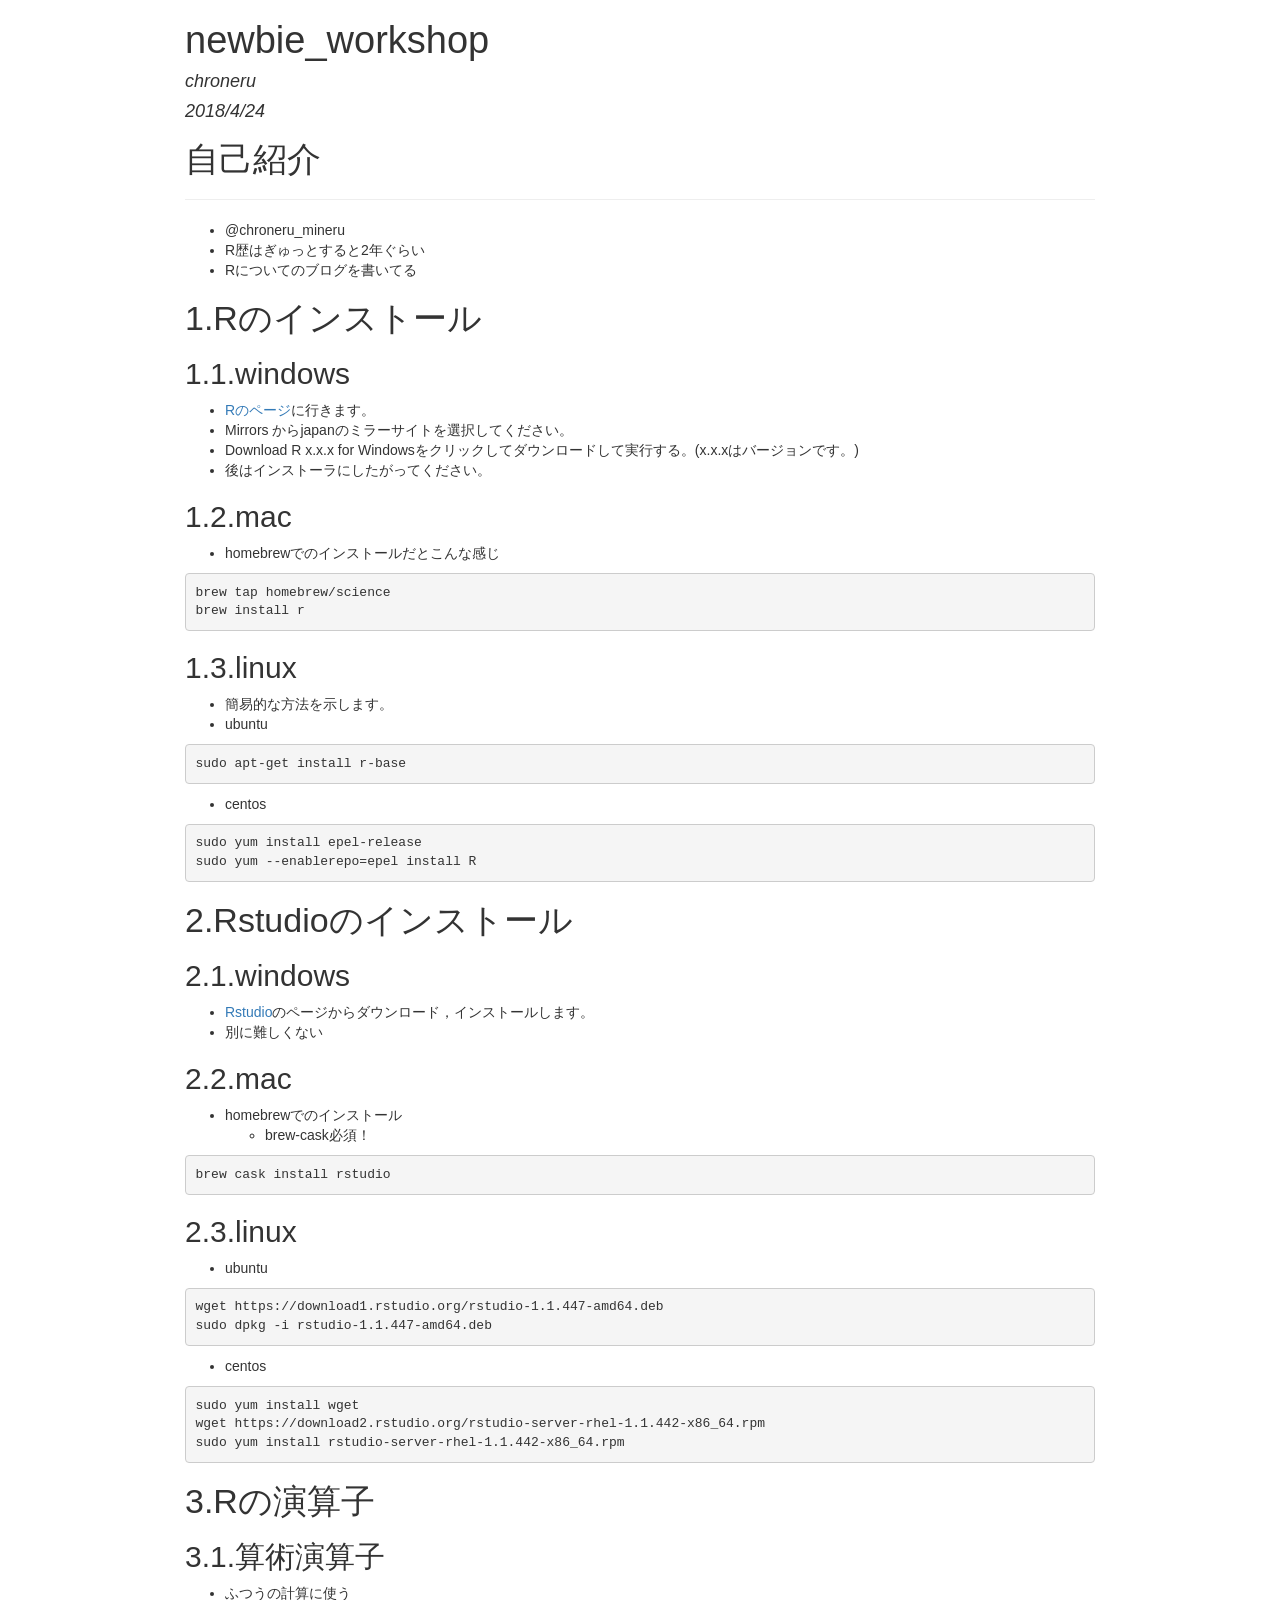
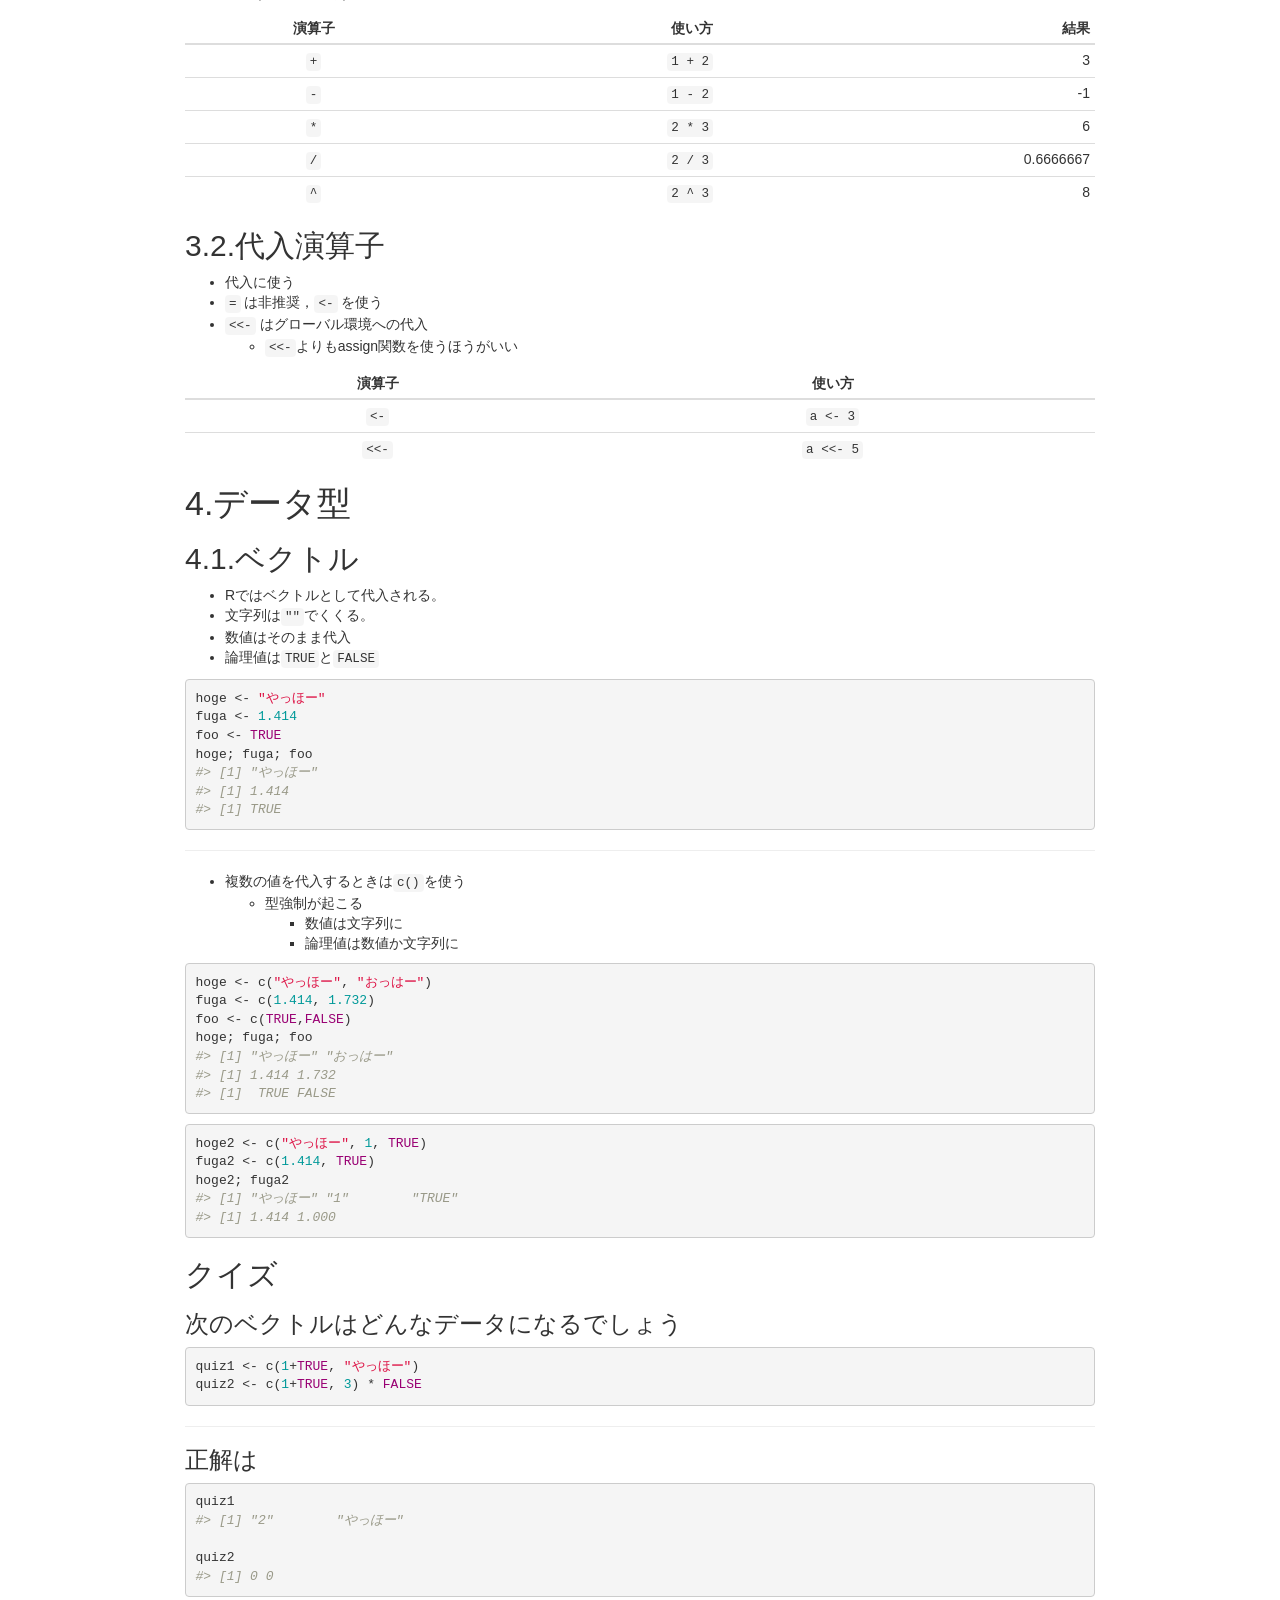
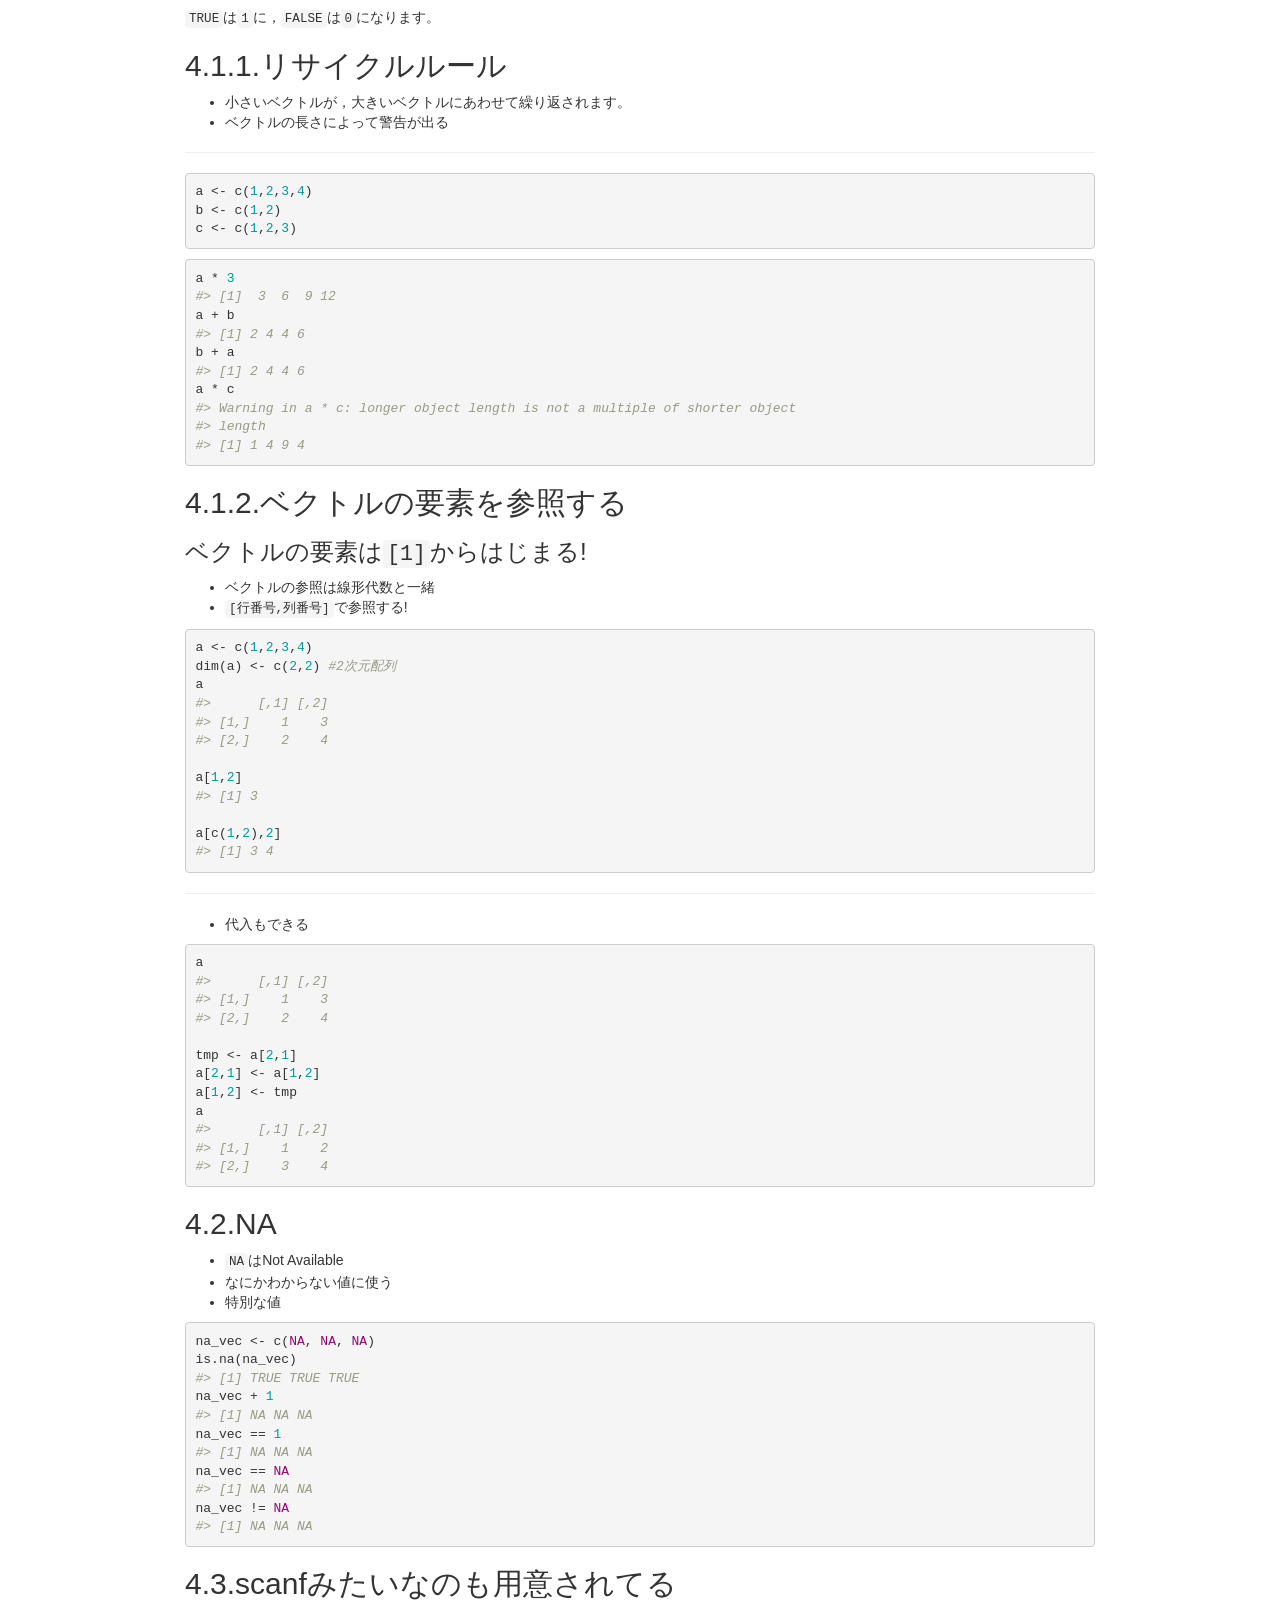
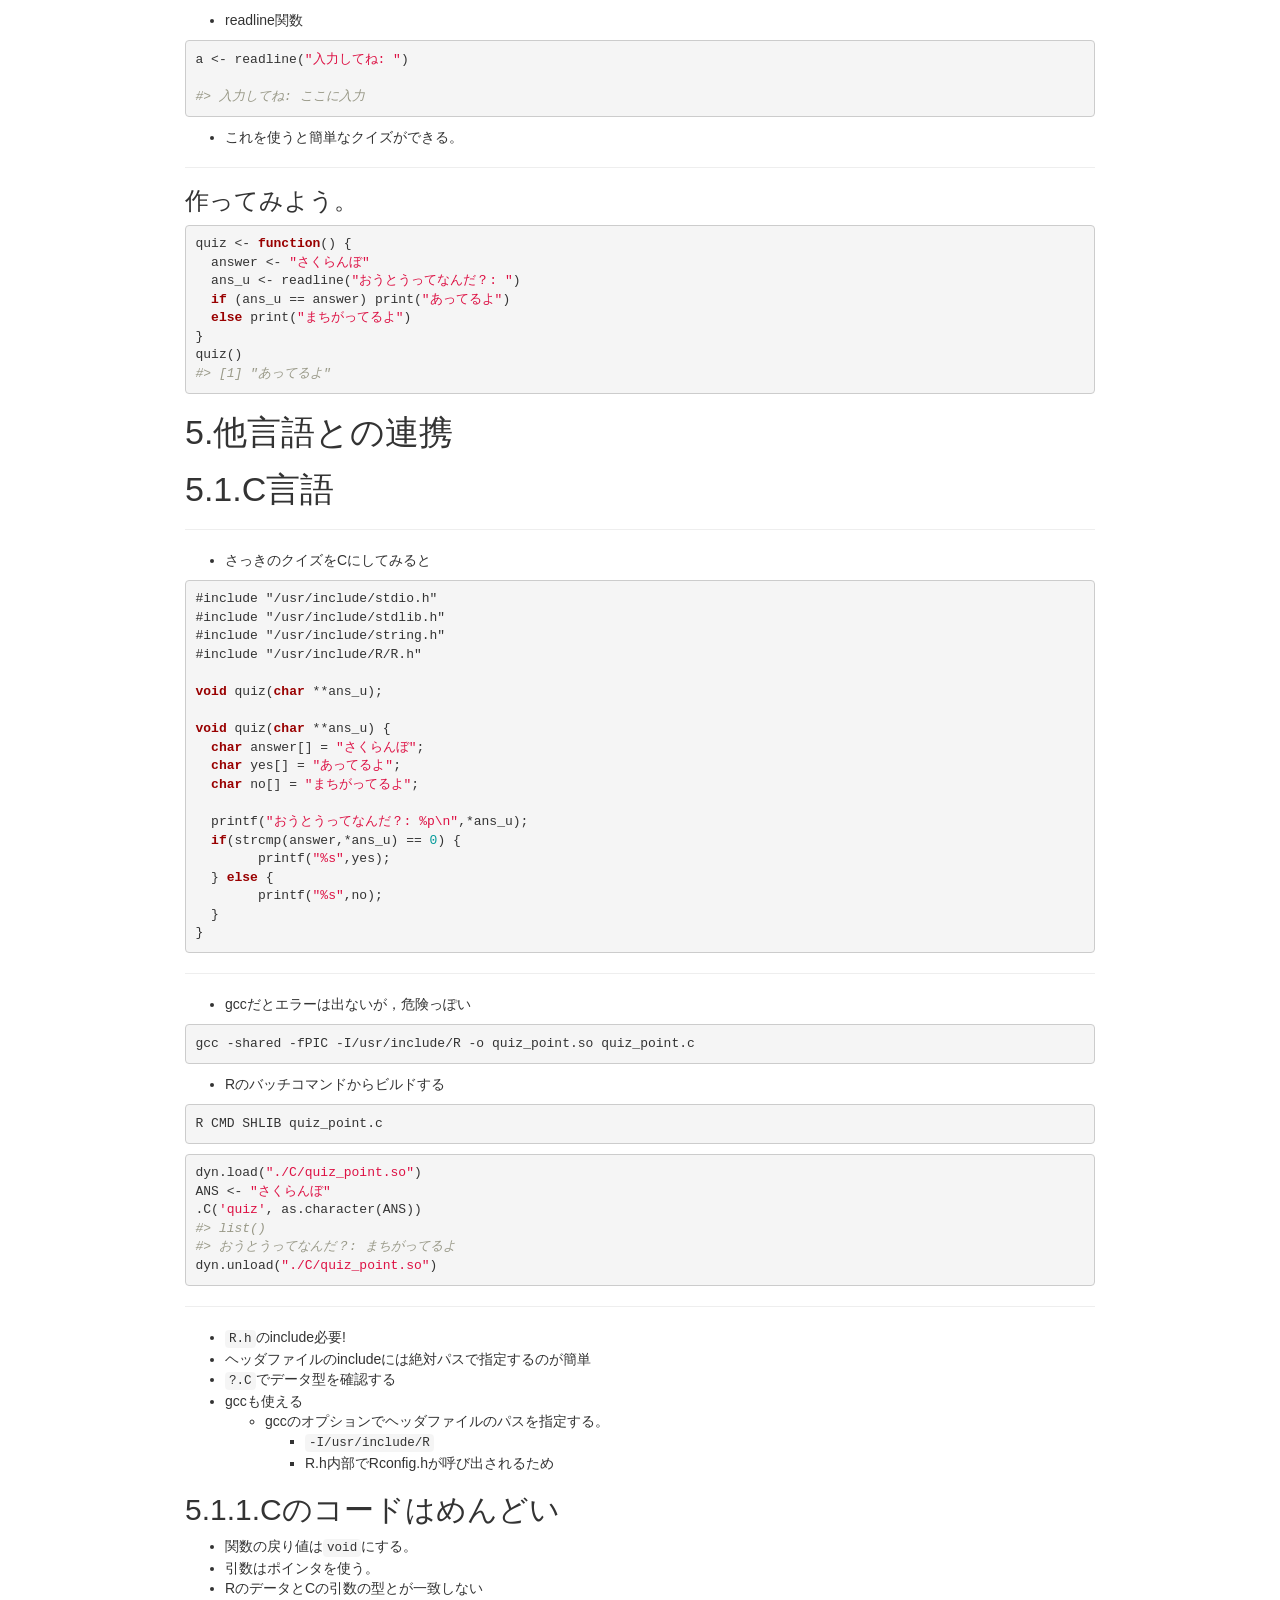
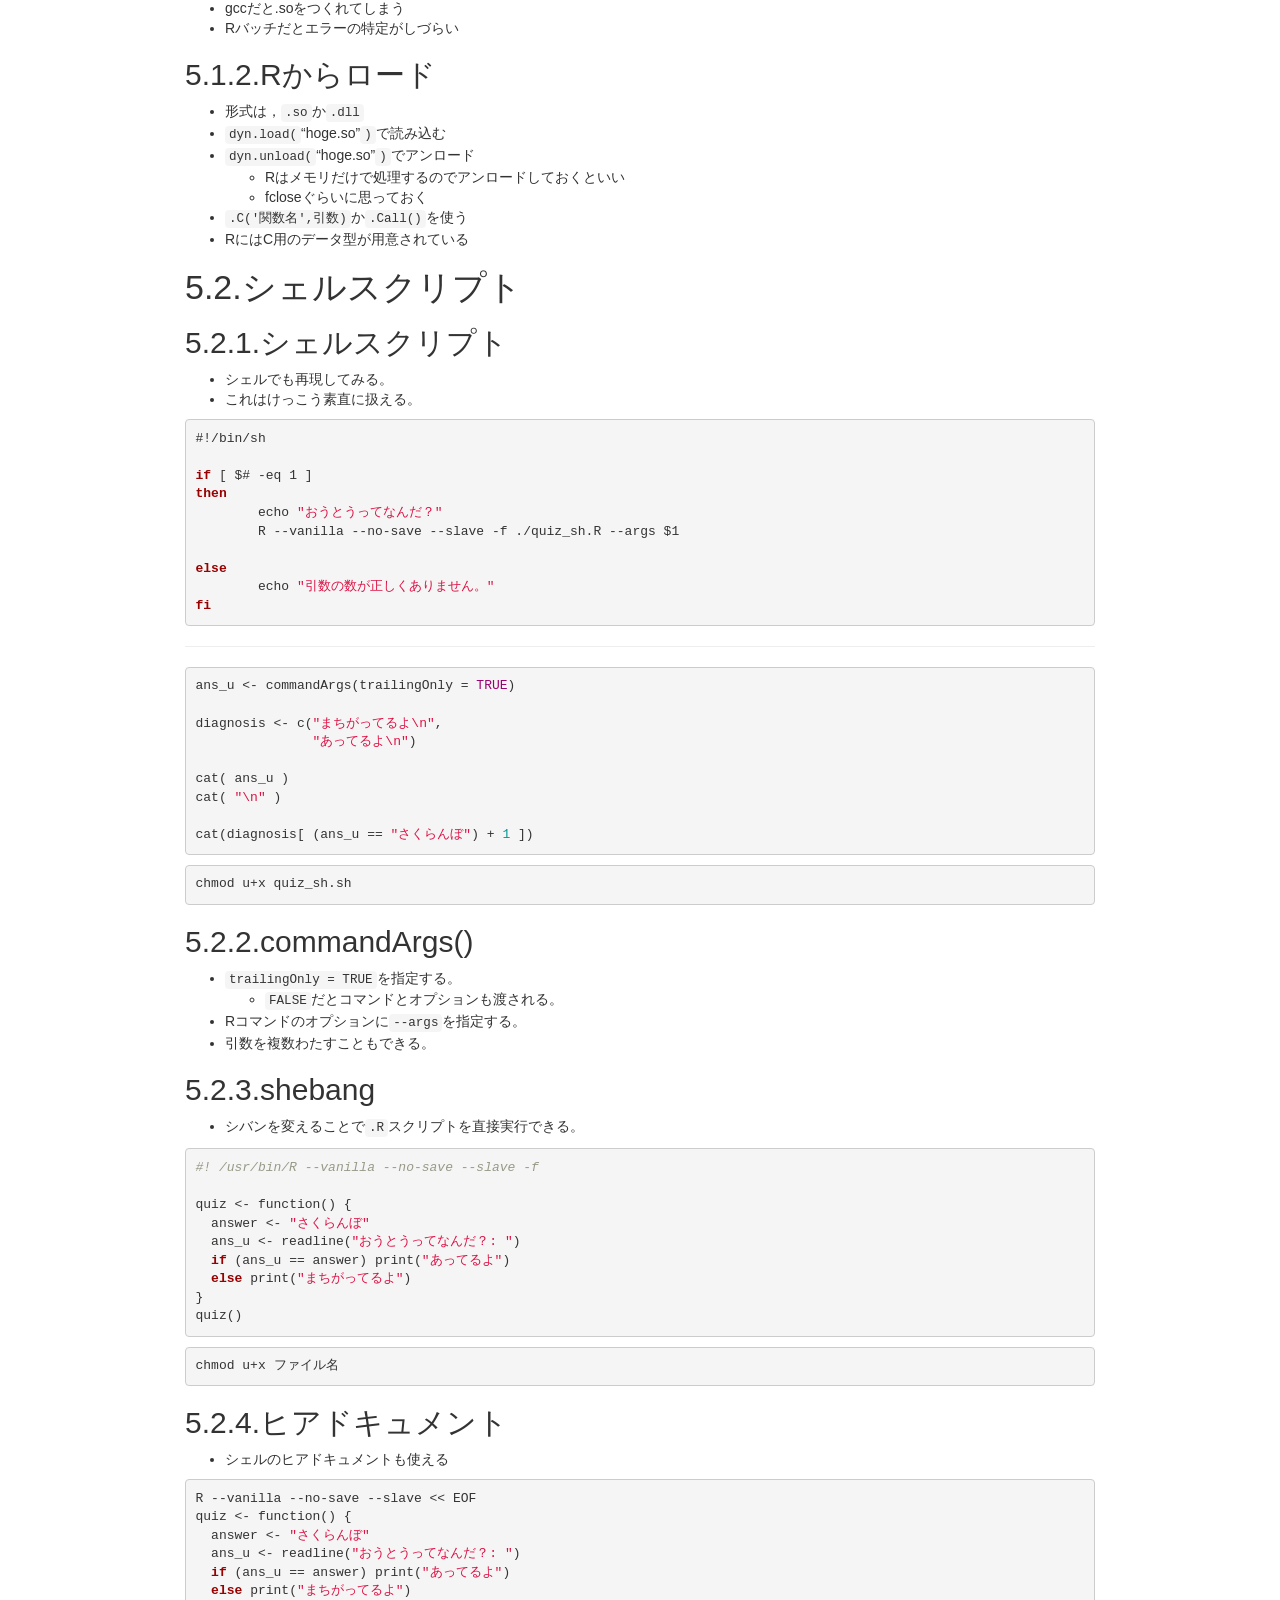
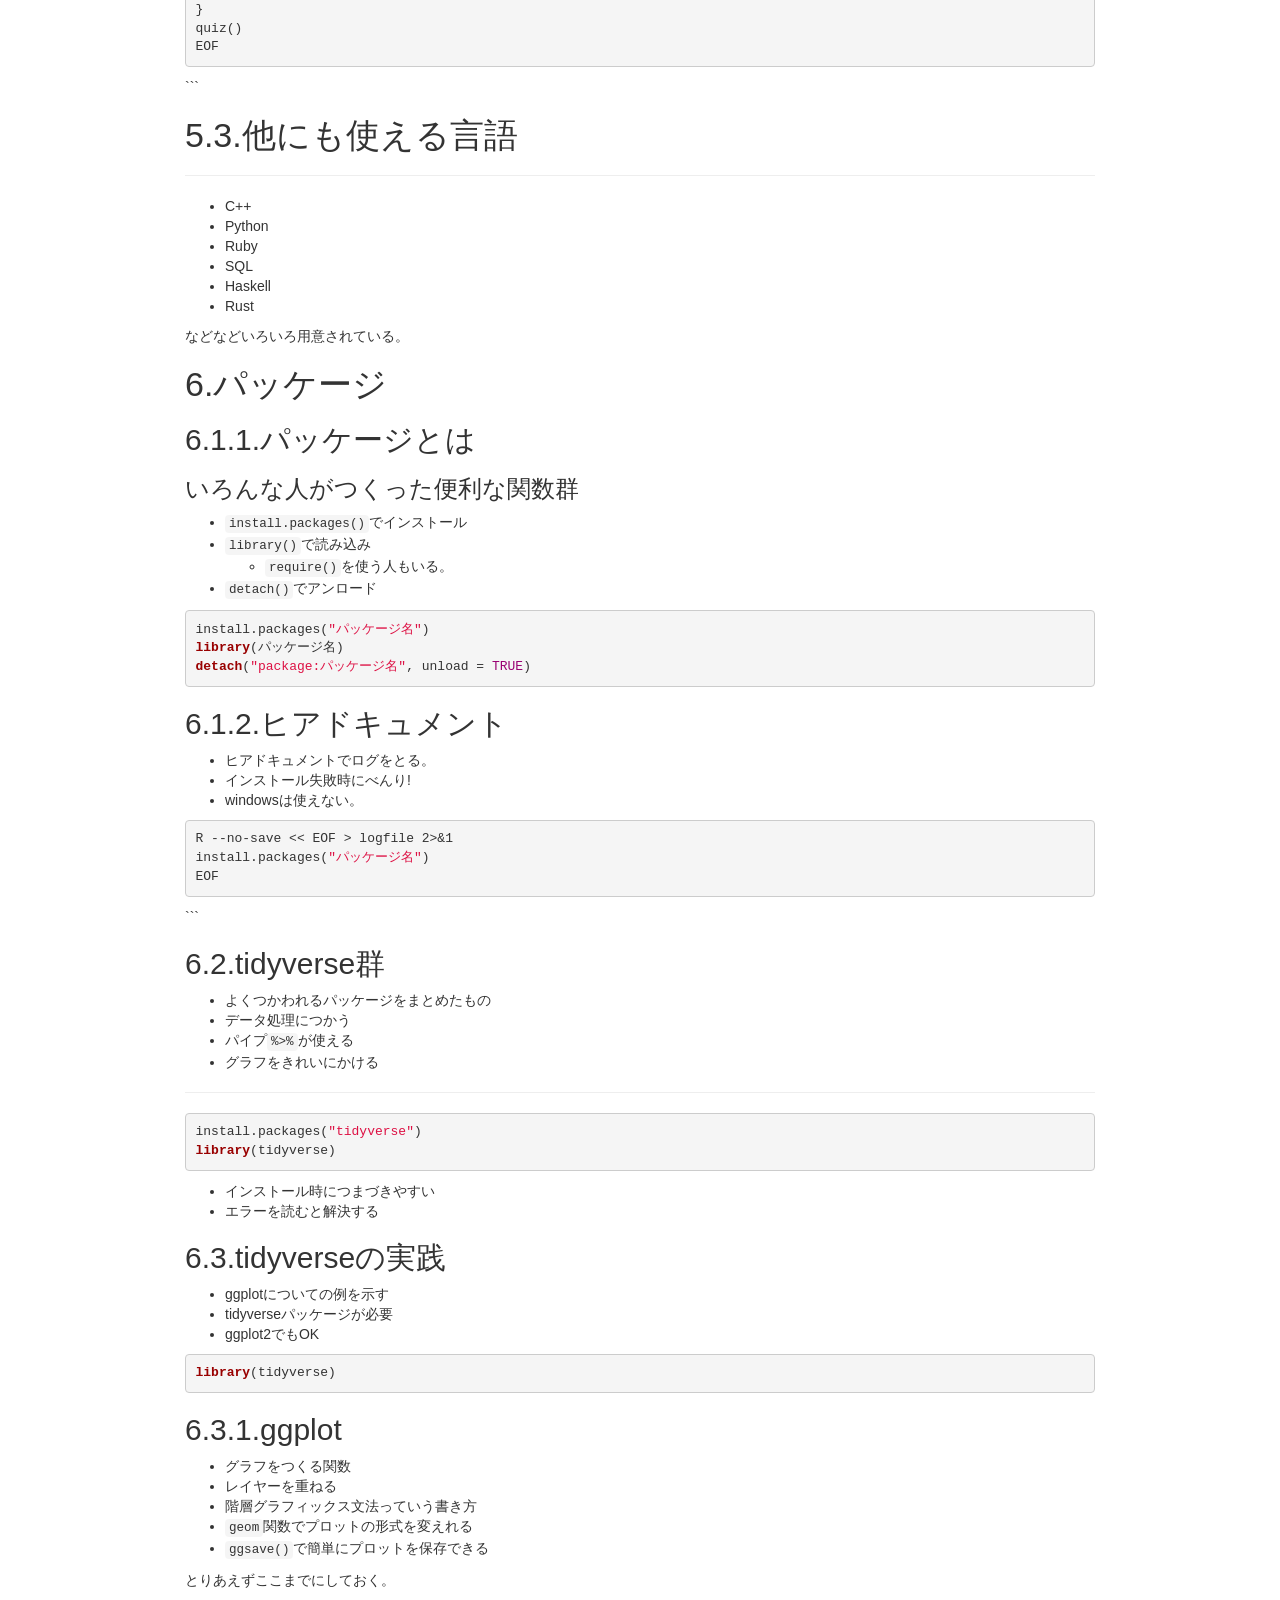
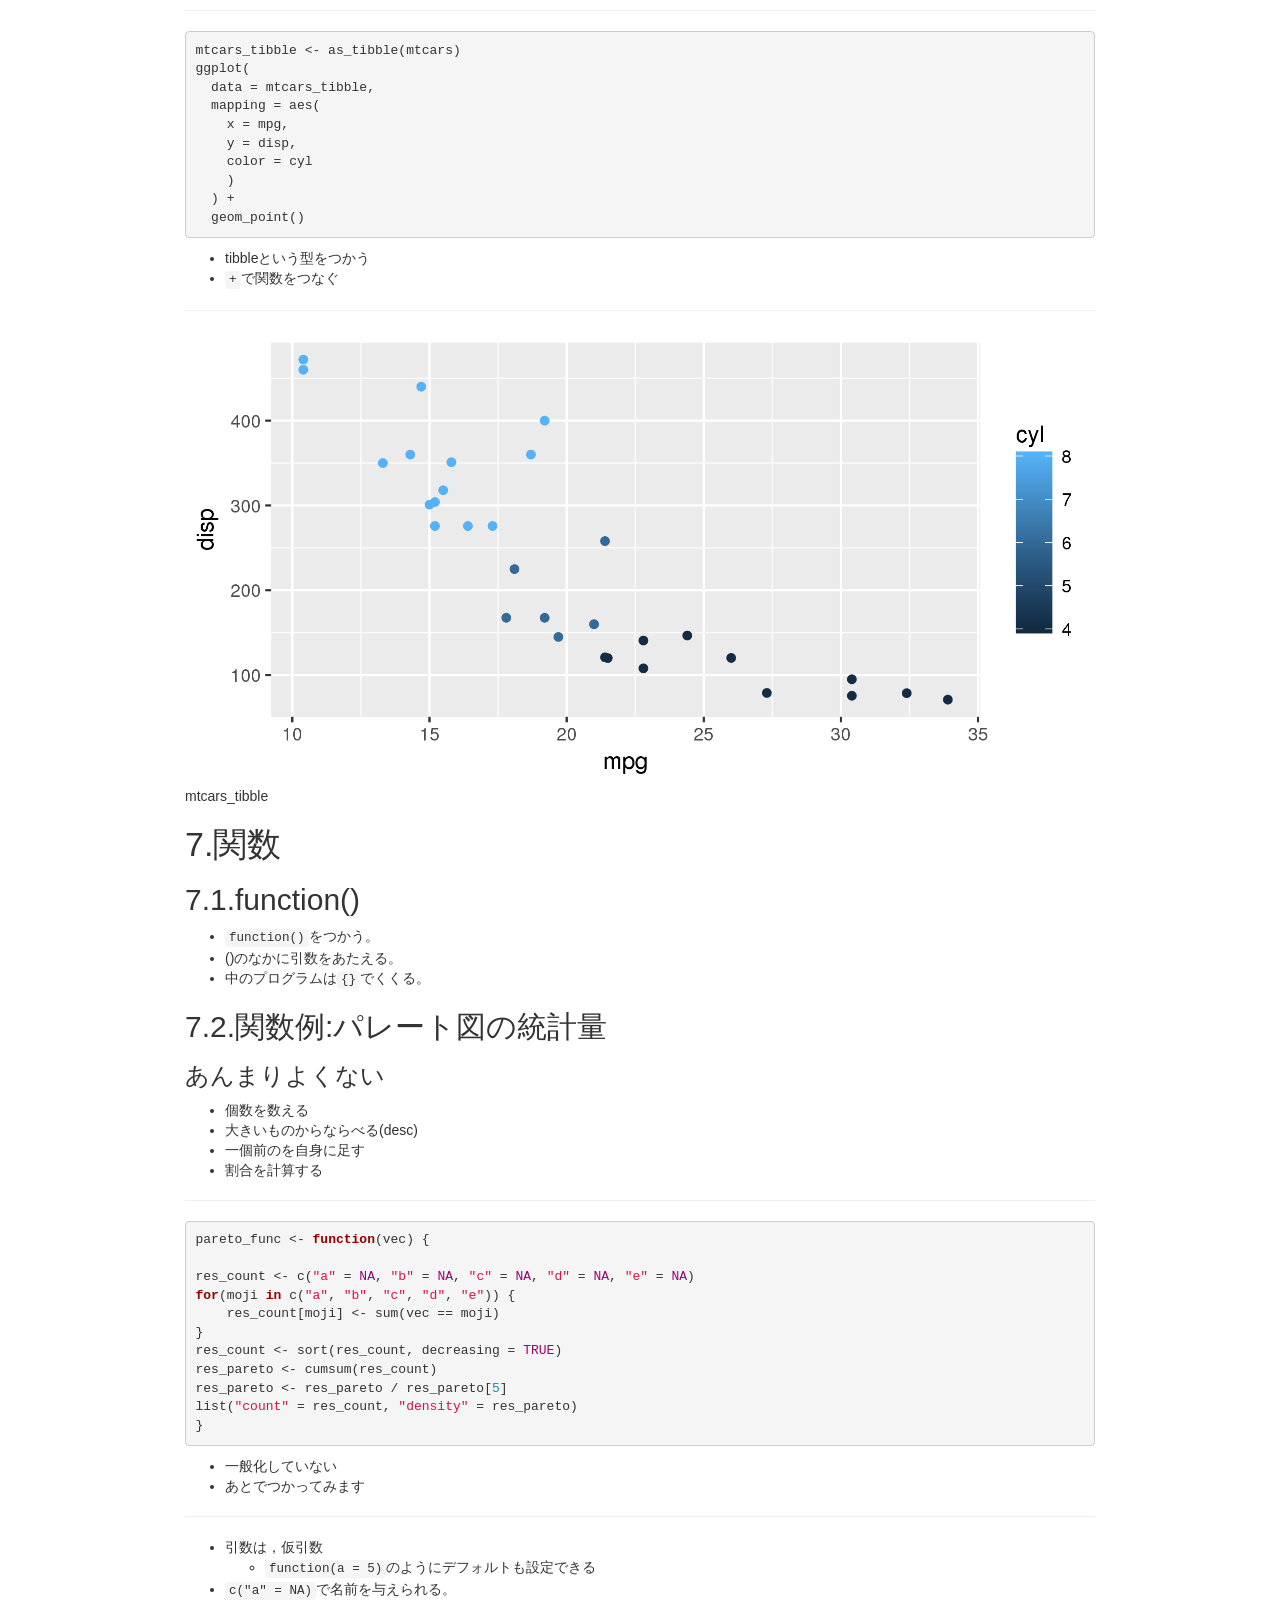
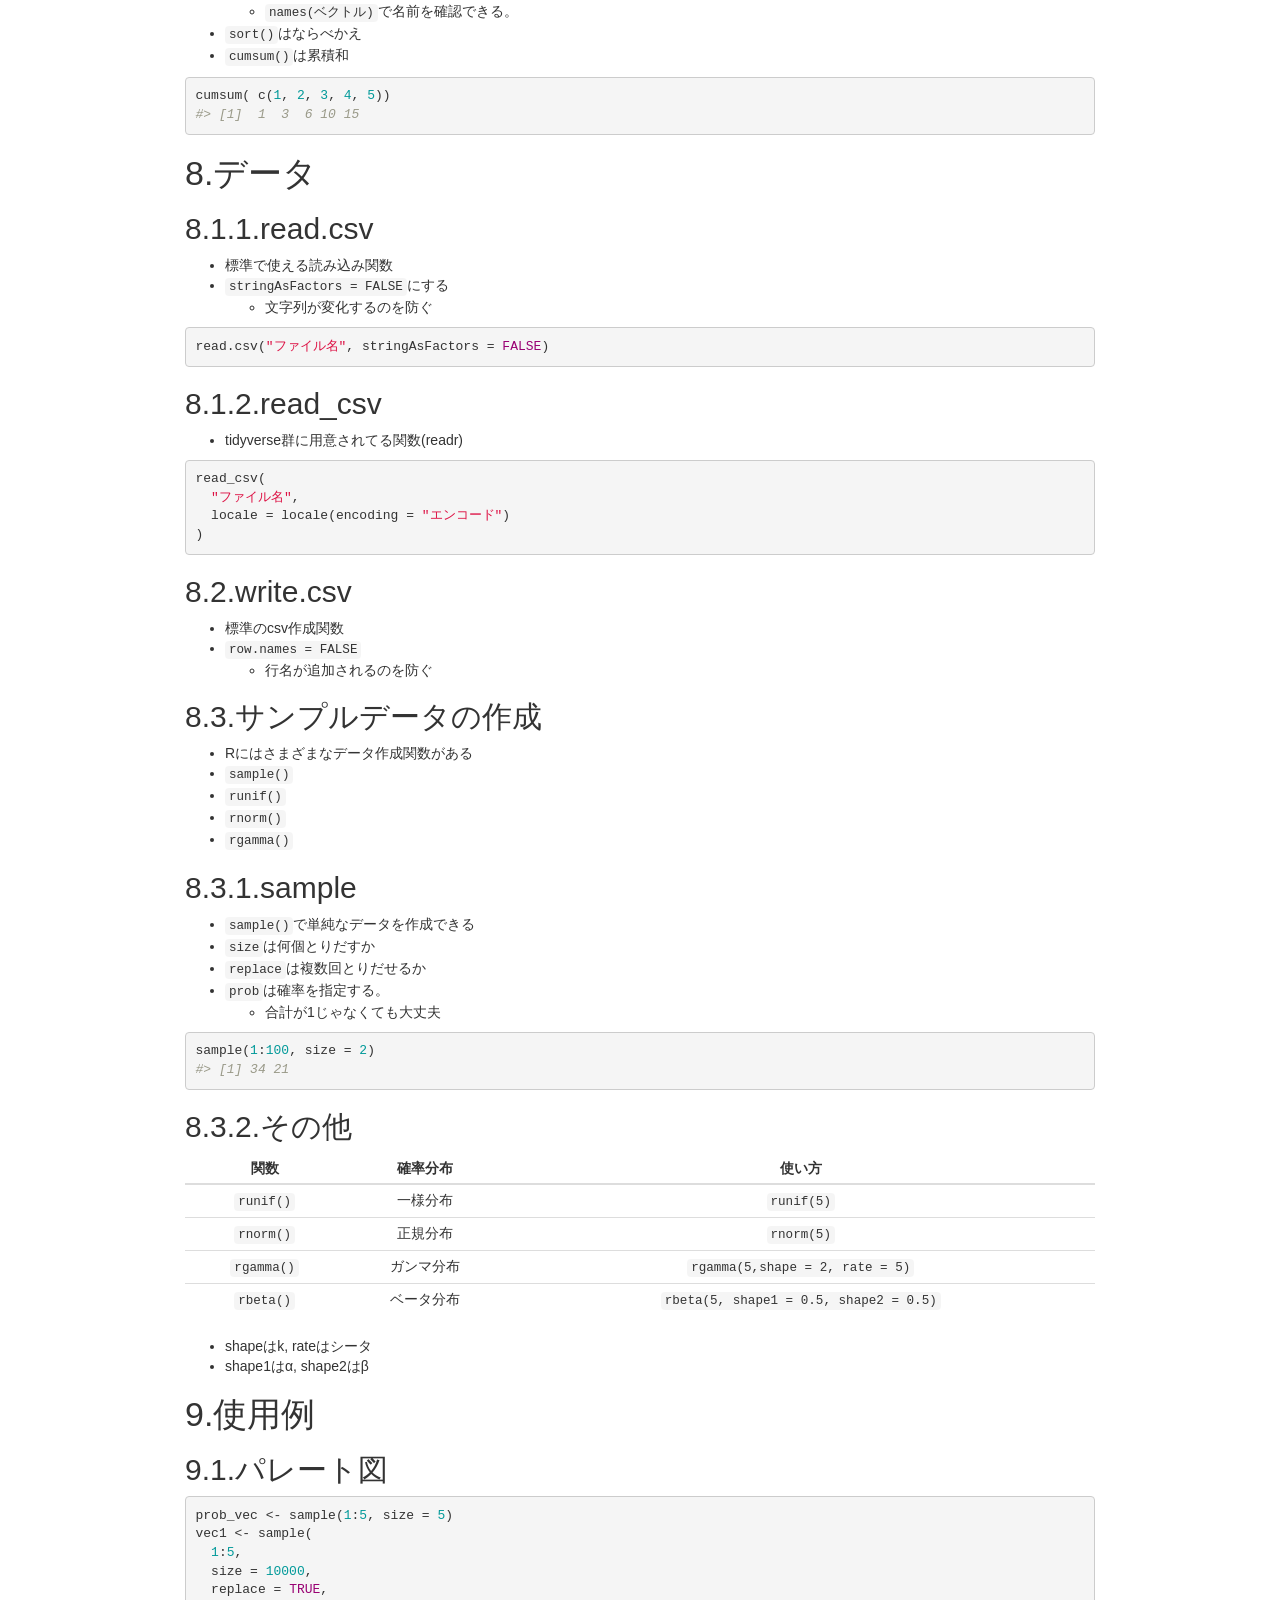
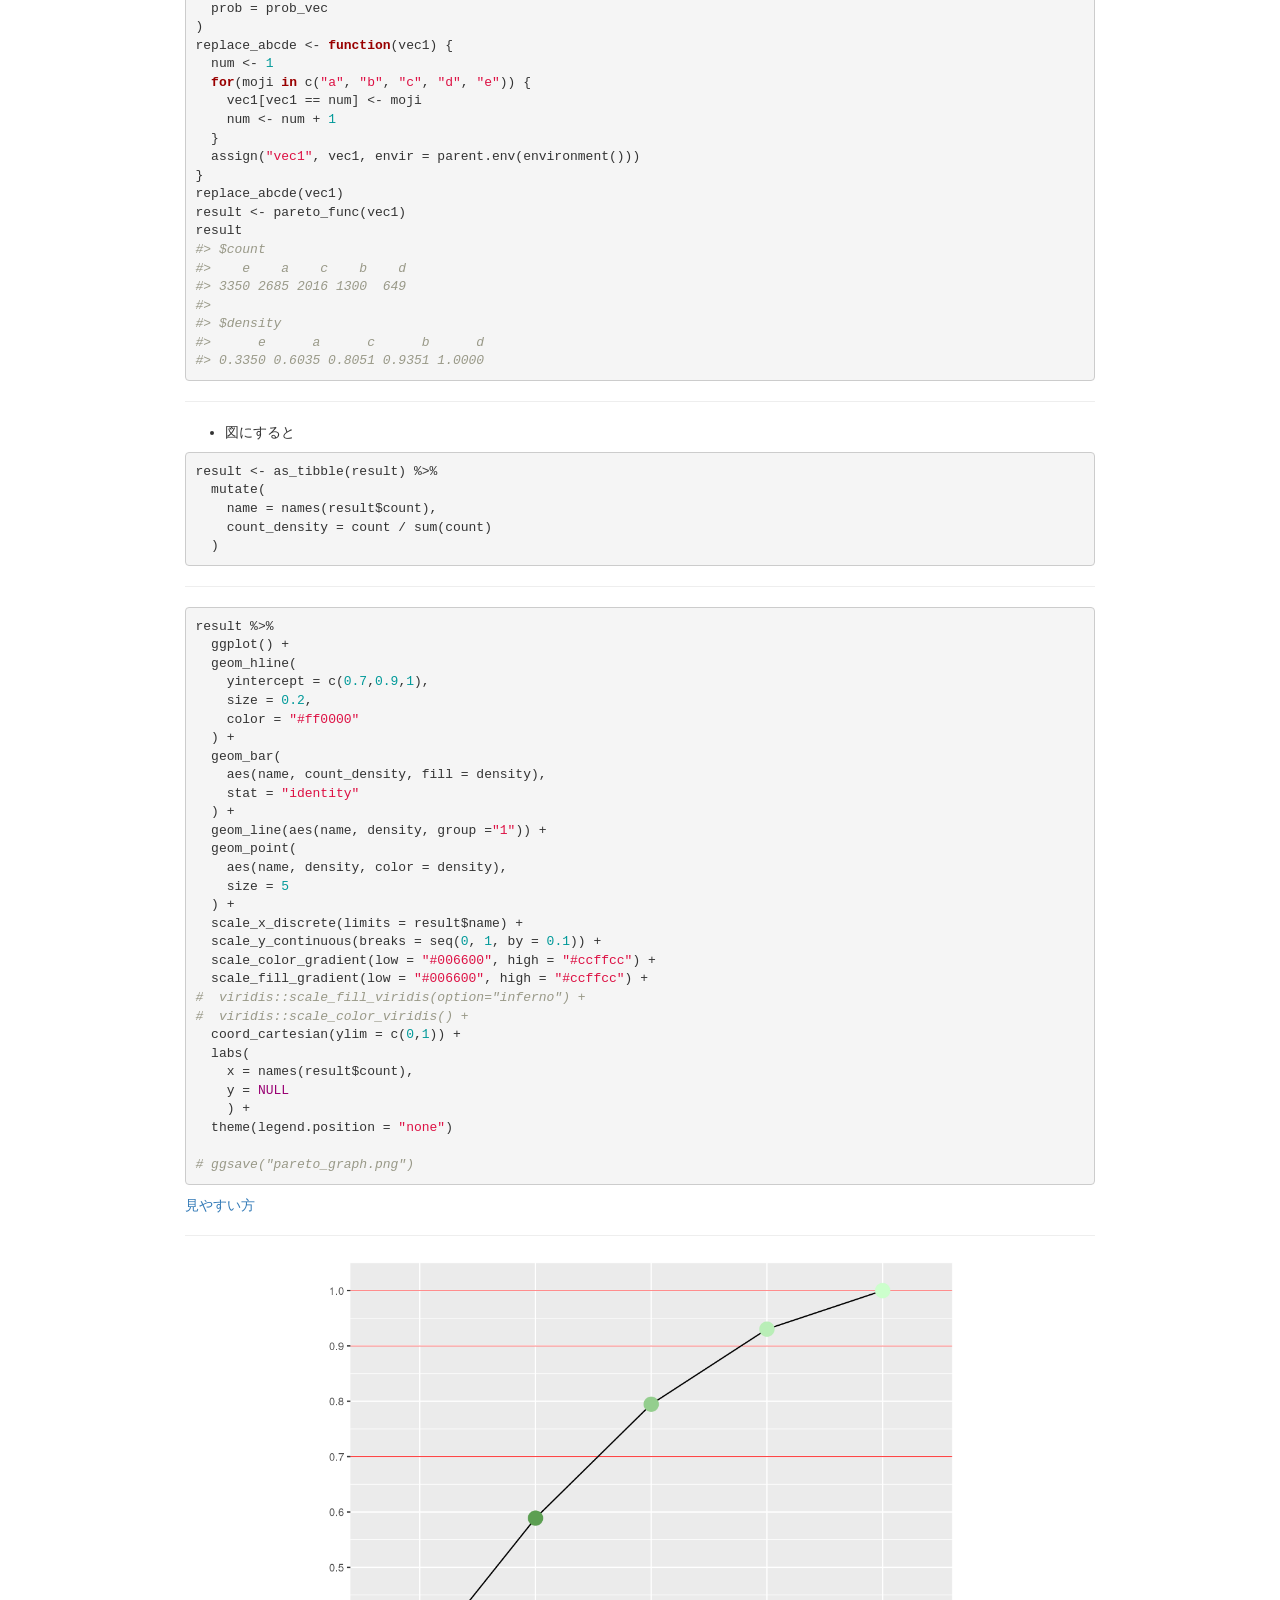
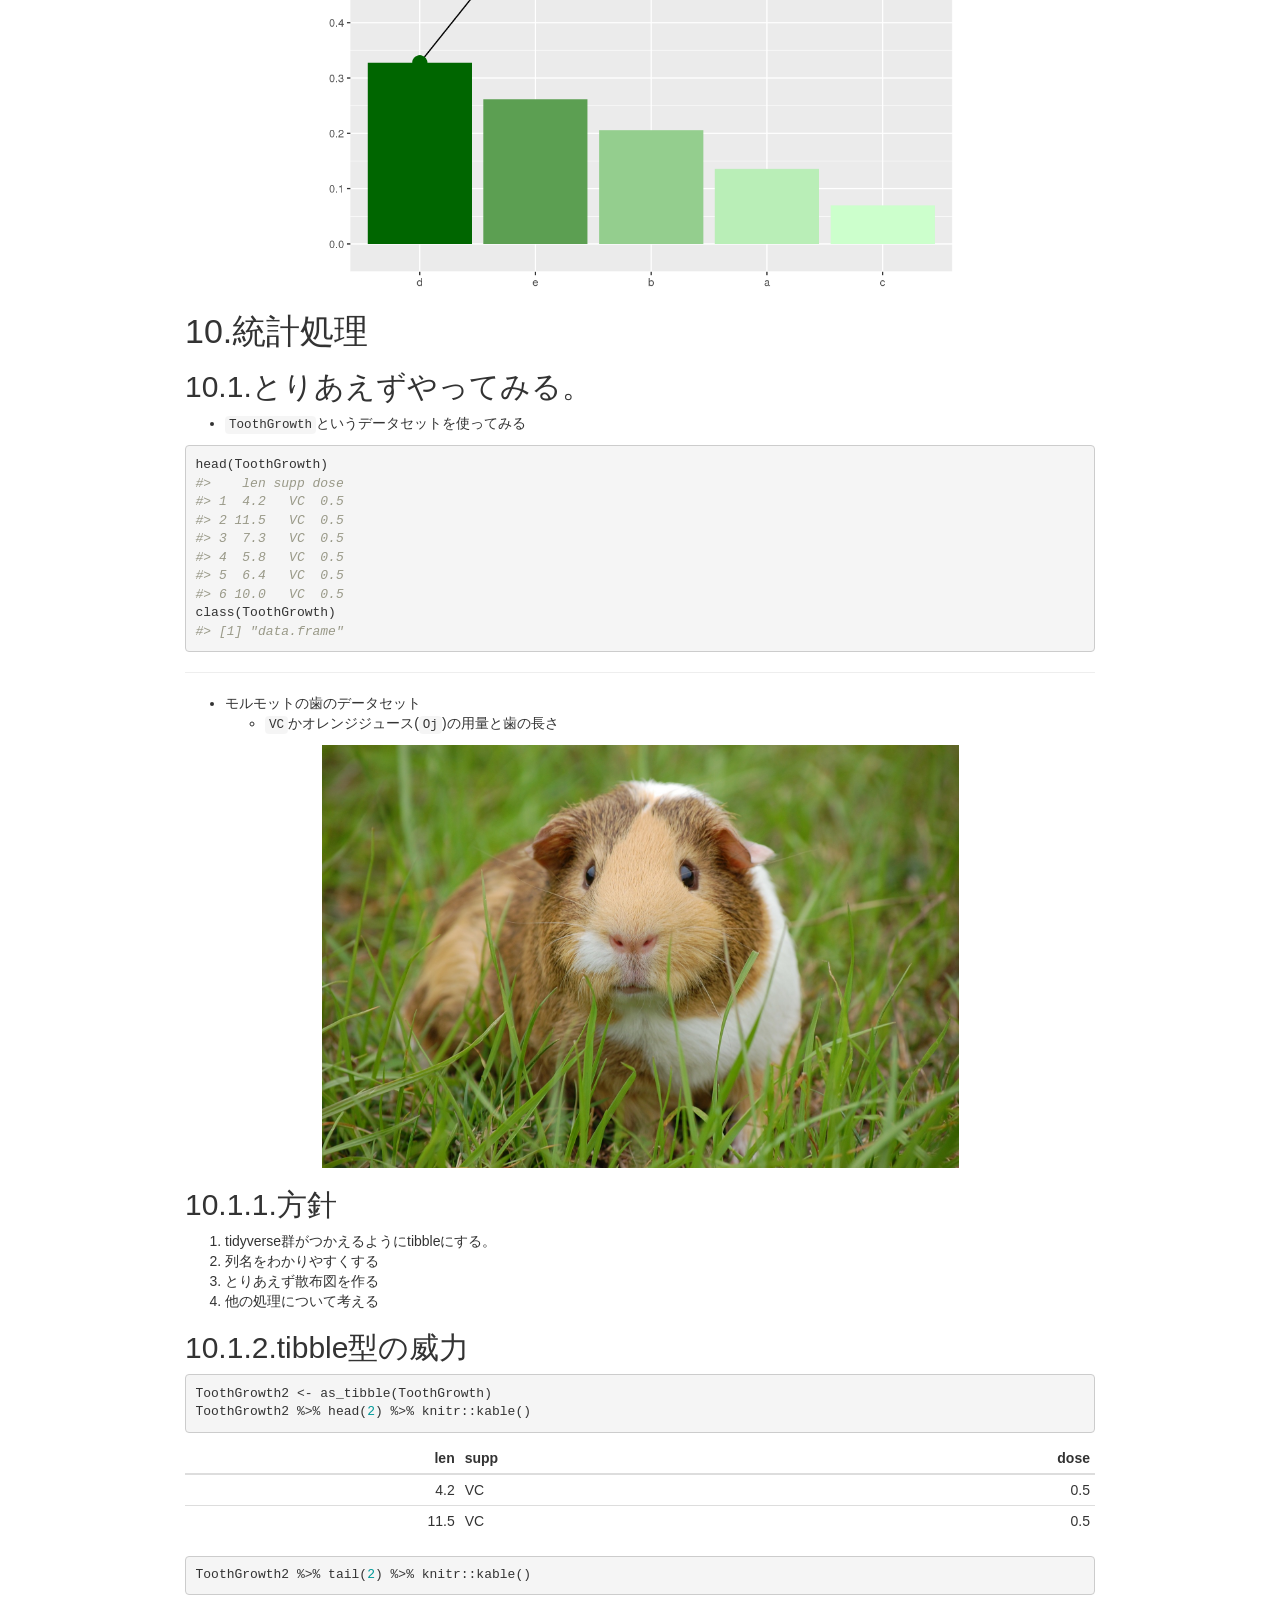
==== commit e2efef82: "re-uploading files" ====
--- a/newbie/newbie_workshop_pages.html
+++ b/newbie/newbie_workshop_pages.html
@@ -69,7 +69,6 @@
 }
 </style>
 
-<link href="data:text/css;charset=utf-8,%40page%20%7B%0Asize%3A%207in%209%2E25in%0A%7D%0A%0Ah1%2C%0Ah2%2C%0Ah3%2C%0Ah4%2C%0Ah5%2C%0Ah6%20%7B%0Atext%2Dtransform%3A%20none%3B%0A%7D%0A%0A%0Ah1%20%7B%20color%3A%20%23b22222%3B%0Amargin%2Dtop%3A%2020%25%3B%0Afont%2Dsize%3A%20280%25%3B%0A%7D%0Ah2%20%7B%0Acolor%3A%20%23b22222%3B%0Afont%2Dsize%3A%20150%25%3B%0A%7D%0A%0A%0Aspan%2Eex%20%7B%0Acolor%3A%20%23c71585%3B%0A%7D%0Aspan%2Efu%20%7B%0Acolor%3A%20%23c71585%3B%0A%7D%0Aspan%2Efl%20%7B%0Acolor%3A%20%23d2b48c%3B%0A%7D%0Aspan%2Ekw%20%7B%0Acolor%3A%20%2332cd32%3B%0A%7D%0Aspan%2Edv%20%7B%0Acolor%3A%20%23ffa500%3B%0A%7D%0A%0Apre%2Ebash%20%7B%0Afont%2Dsize%3A%2080%25%3B%0Awidth%3A%2099%25%3B%0A%7D%0A%0Apre%2Er%20%7B%0Afont%2Dsize%3A%2080%25%3B%0A%7D%0A%0Aul%20%7B%0Adisplay%3A%20block%3B%0A%7D%0Aul%3Eli%20%7B%0Afont%2Dsize%3A%20130%25%3B%0A%7D%0Aul%3Eli%3Eul%3Eli%20%7B%0Afont%2Dsize%3A%20100%25%3B%0A%7D%0A%0Aul%20li%20code%20%7B%0Acolor%3A%20magenta%3B%0A%7D%0Atable%20%7B%0Amargin%2Dtop%3A%2050px%3B%0Aborder%2Dcollapse%3A%20collapse%3B%0Aborder%3A%201px%20solid%3B%0Awidth%3A%2080%25%3B%0Aheight%3A%20100%25%3B%0A%7D%0Adiv%23myprof%7B%0Amargin%2Dtop%3A%2020%25%3B%0A%7D%0Ap%23lastpage%20%7B%0Amargin%2Dtop%3A%2020%25%3B%0Afont%2Dsize%3A%20120%25%3B%0A%7D" rel="stylesheet" type="text/css" />
 
 </head>
 
@@ -806,10 +805,45 @@
 </ul></li>
 </ul>
 <pre class="r"><code>sample(1:100, size = 2)
-#&gt; [1] 4 6</code></pre>
+#&gt; [1] 34 21</code></pre>
 </div>
 <div class="section level2">
 <h2>8.3.2.その他</h2>
+<table>
+<thead>
+<tr class="header">
+<th align="center">関数</th>
+<th align="center">確率分布</th>
+<th align="center">使い方</th>
+</tr>
+</thead>
+<tbody>
+<tr class="odd">
+<td align="center"><code>runif()</code></td>
+<td align="center">一様分布</td>
+<td align="center"><code>runif(5)</code></td>
+</tr>
+<tr class="even">
+<td align="center"><code>rnorm()</code></td>
+<td align="center">正規分布</td>
+<td align="center"><code>rnorm(5)</code></td>
+</tr>
+<tr class="odd">
+<td align="center"><code>rgamma()</code></td>
+<td align="center">ガンマ分布</td>
+<td align="center"><code>rgamma(5,shape = 2, rate = 5)</code></td>
+</tr>
+<tr class="even">
+<td align="center"><code>rbeta()</code></td>
+<td align="center">ベータ分布</td>
+<td align="center"><code>rbeta(5, shape1 = 0.5, shape2 = 0.5)</code></td>
+</tr>
+</tbody>
+</table>
+<ul>
+<li>shapeはk, rateはシータ</li>
+<li>shape1はα, shape2はβ</li>
+</ul>
 </div>
 </div>
 <div class="section level1">
@@ -835,12 +869,12 @@
 result &lt;- pareto_func(vec1)
 result
 #&gt; $count
-#&gt;    e    b    a    c    d 
-#&gt; 3336 2672 1972 1348  672 
+#&gt;    e    a    c    b    d 
+#&gt; 3350 2685 2016 1300  649 
 #&gt; 
 #&gt; $density
-#&gt;      e      b      a      c      d 
-#&gt; 0.3336 0.6008 0.7980 0.9328 1.0000</code></pre>
+#&gt;      e      a      c      b      d 
+#&gt; 0.3350 0.6035 0.8051 0.9351 1.0000</code></pre>
 <hr />
 <ul>
 <li>図にすると</li>
@@ -881,9 +915,503 @@
   theme(legend.position = &quot;none&quot;)
 
 # ggsave(&quot;pareto_graph.png&quot;)</code></pre>
-<p><a href="newbie_workshop_pages.html/#pareto_graph">見やすい方</a></p>
+<p><a href="newbie_workshop_pages.html#pareto_graph">見やすい方</a></p>
 <hr />
 <p><img src="[data-uri]" width="70%" style="display: block; margin: auto;" /></p>
+</div>
+</div>
+<div class="section level1">
+<h1>10.統計処理</h1>
+<div class="section level2">
+<h2>10.1.とりあえずやってみる。</h2>
+<ul>
+<li><code>ToothGrowth</code>というデータセットを使ってみる</li>
+</ul>
+<pre class="r"><code>head(ToothGrowth)
+#&gt;    len supp dose
+#&gt; 1  4.2   VC  0.5
+#&gt; 2 11.5   VC  0.5
+#&gt; 3  7.3   VC  0.5
+#&gt; 4  5.8   VC  0.5
+#&gt; 5  6.4   VC  0.5
+#&gt; 6 10.0   VC  0.5
+class(ToothGrowth)
+#&gt; [1] &quot;data.frame&quot;</code></pre>
+<hr />
+<ul>
+<li>モルモットの歯のデータセット
+<ul>
+<li><code>VC</code>かオレンジジュース(<code>Oj</code>)の用量と歯の長さ</li>
+</ul></li>
+</ul>
+<p><img src="[data-uri]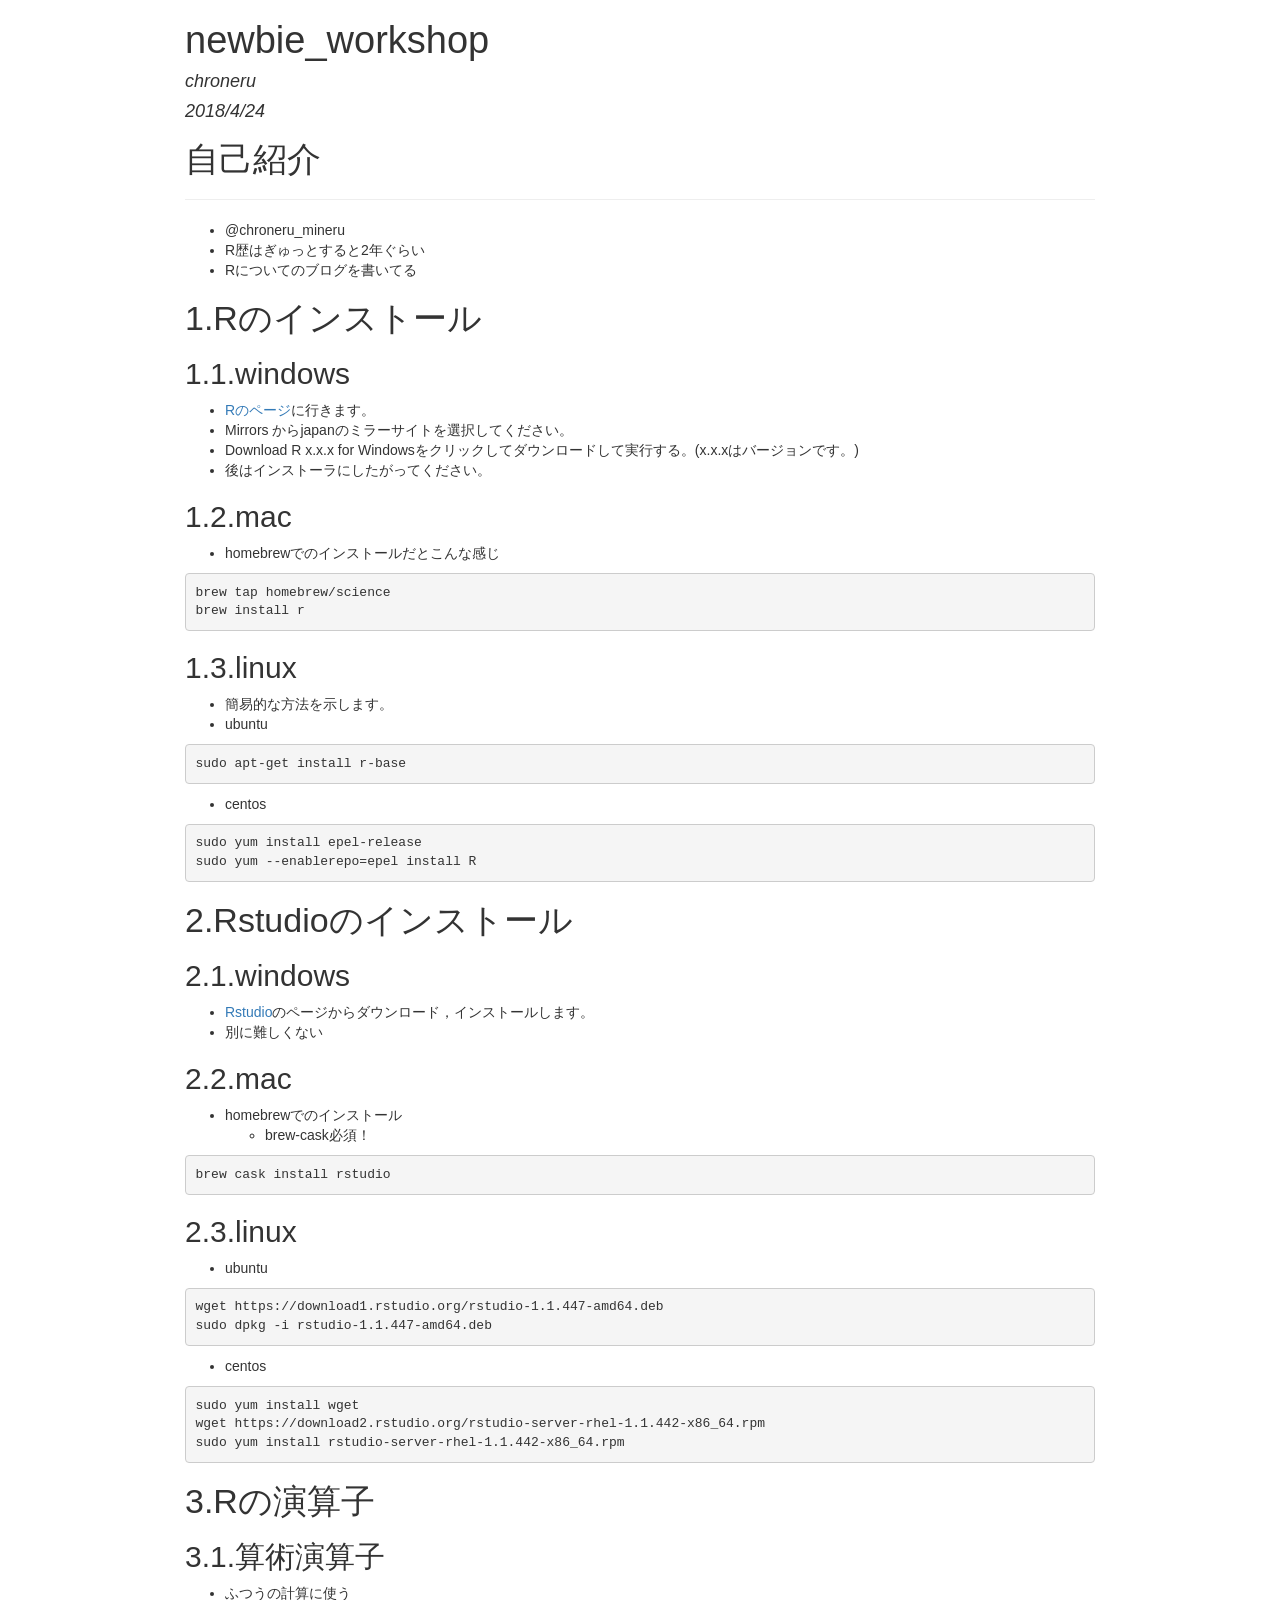
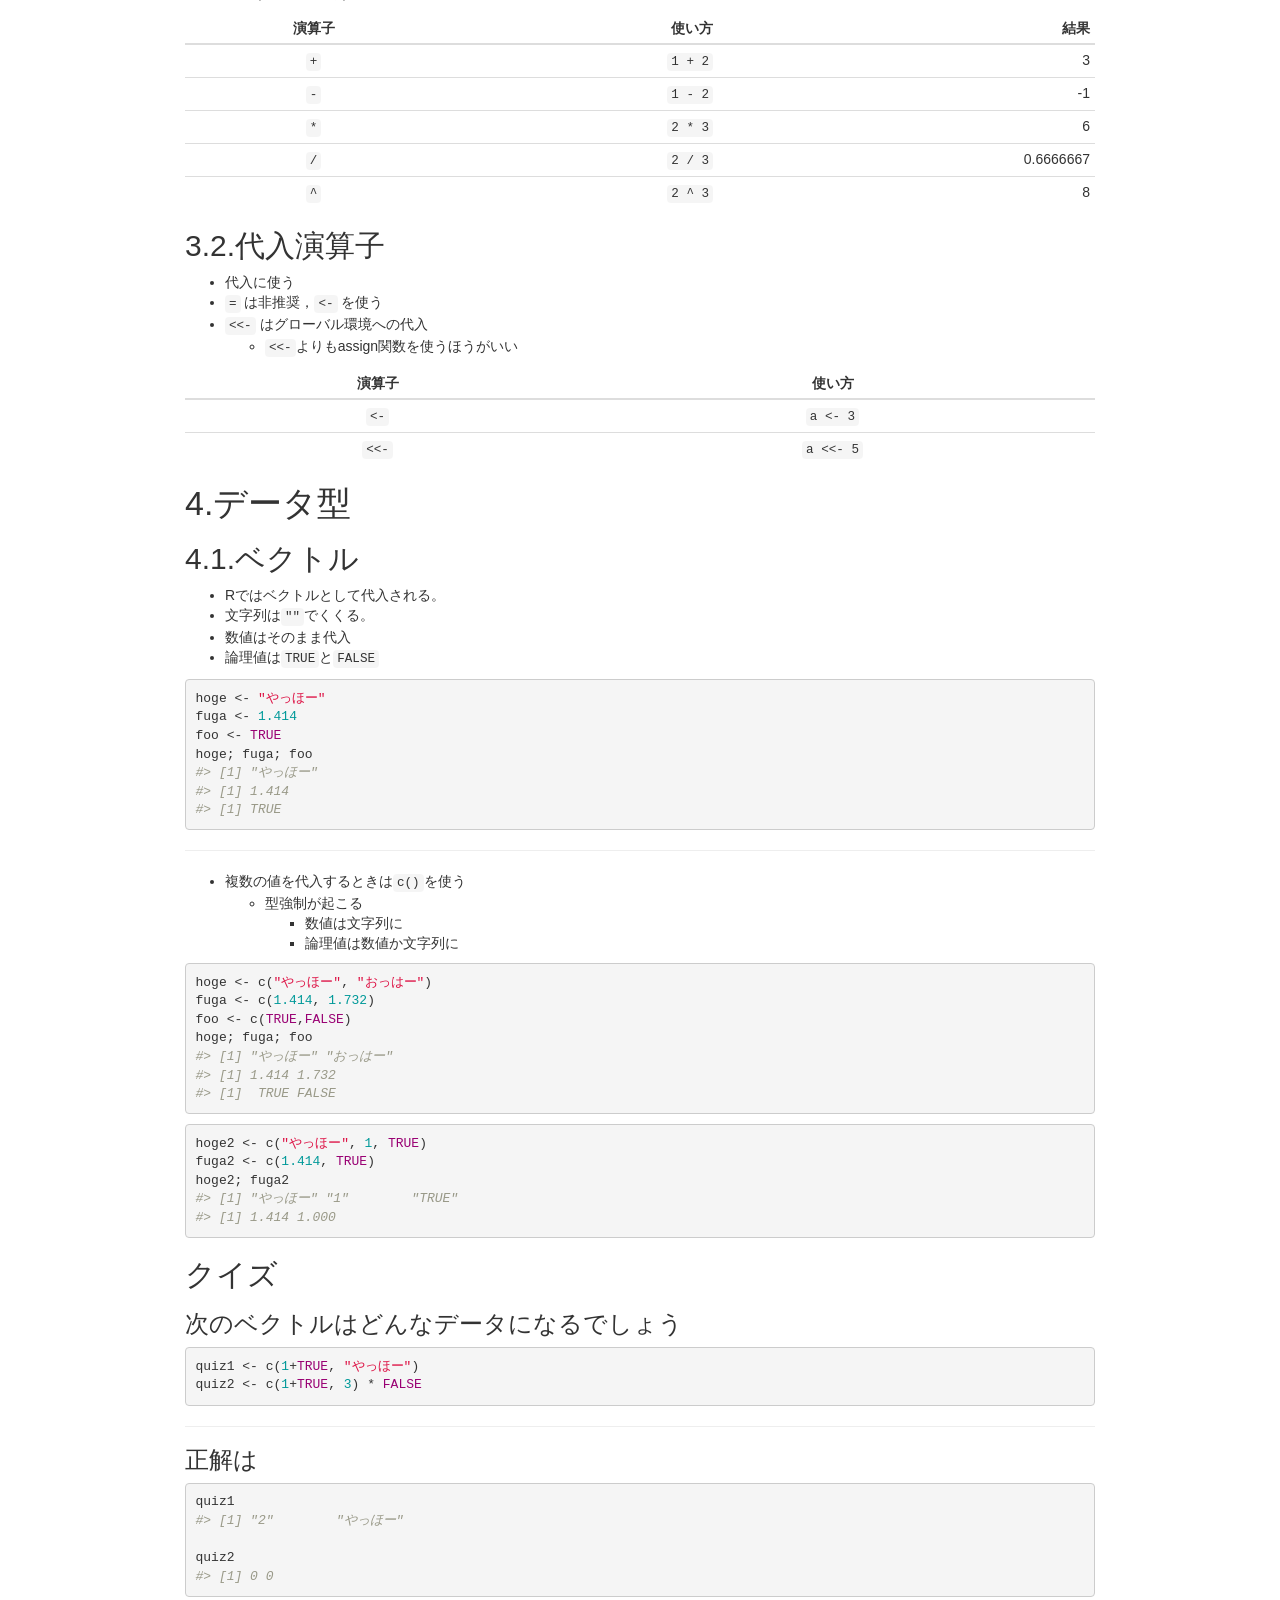
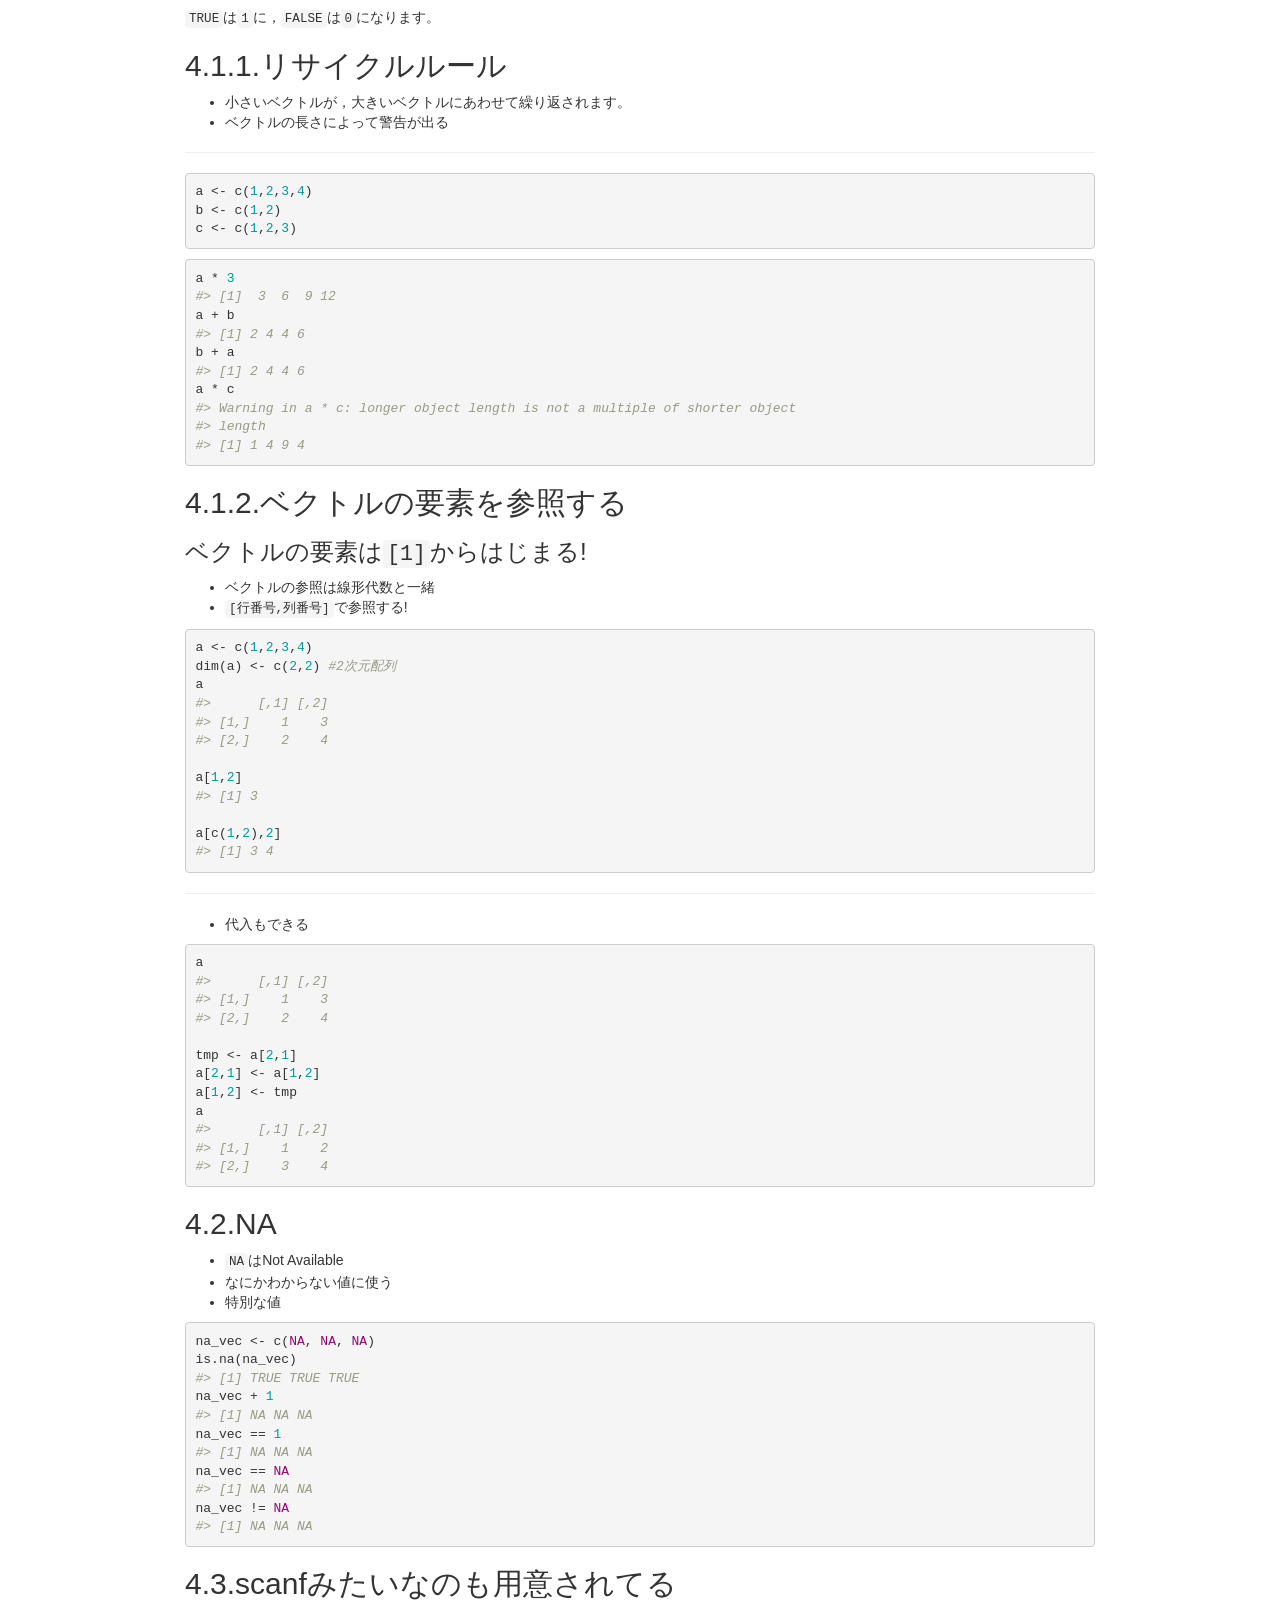
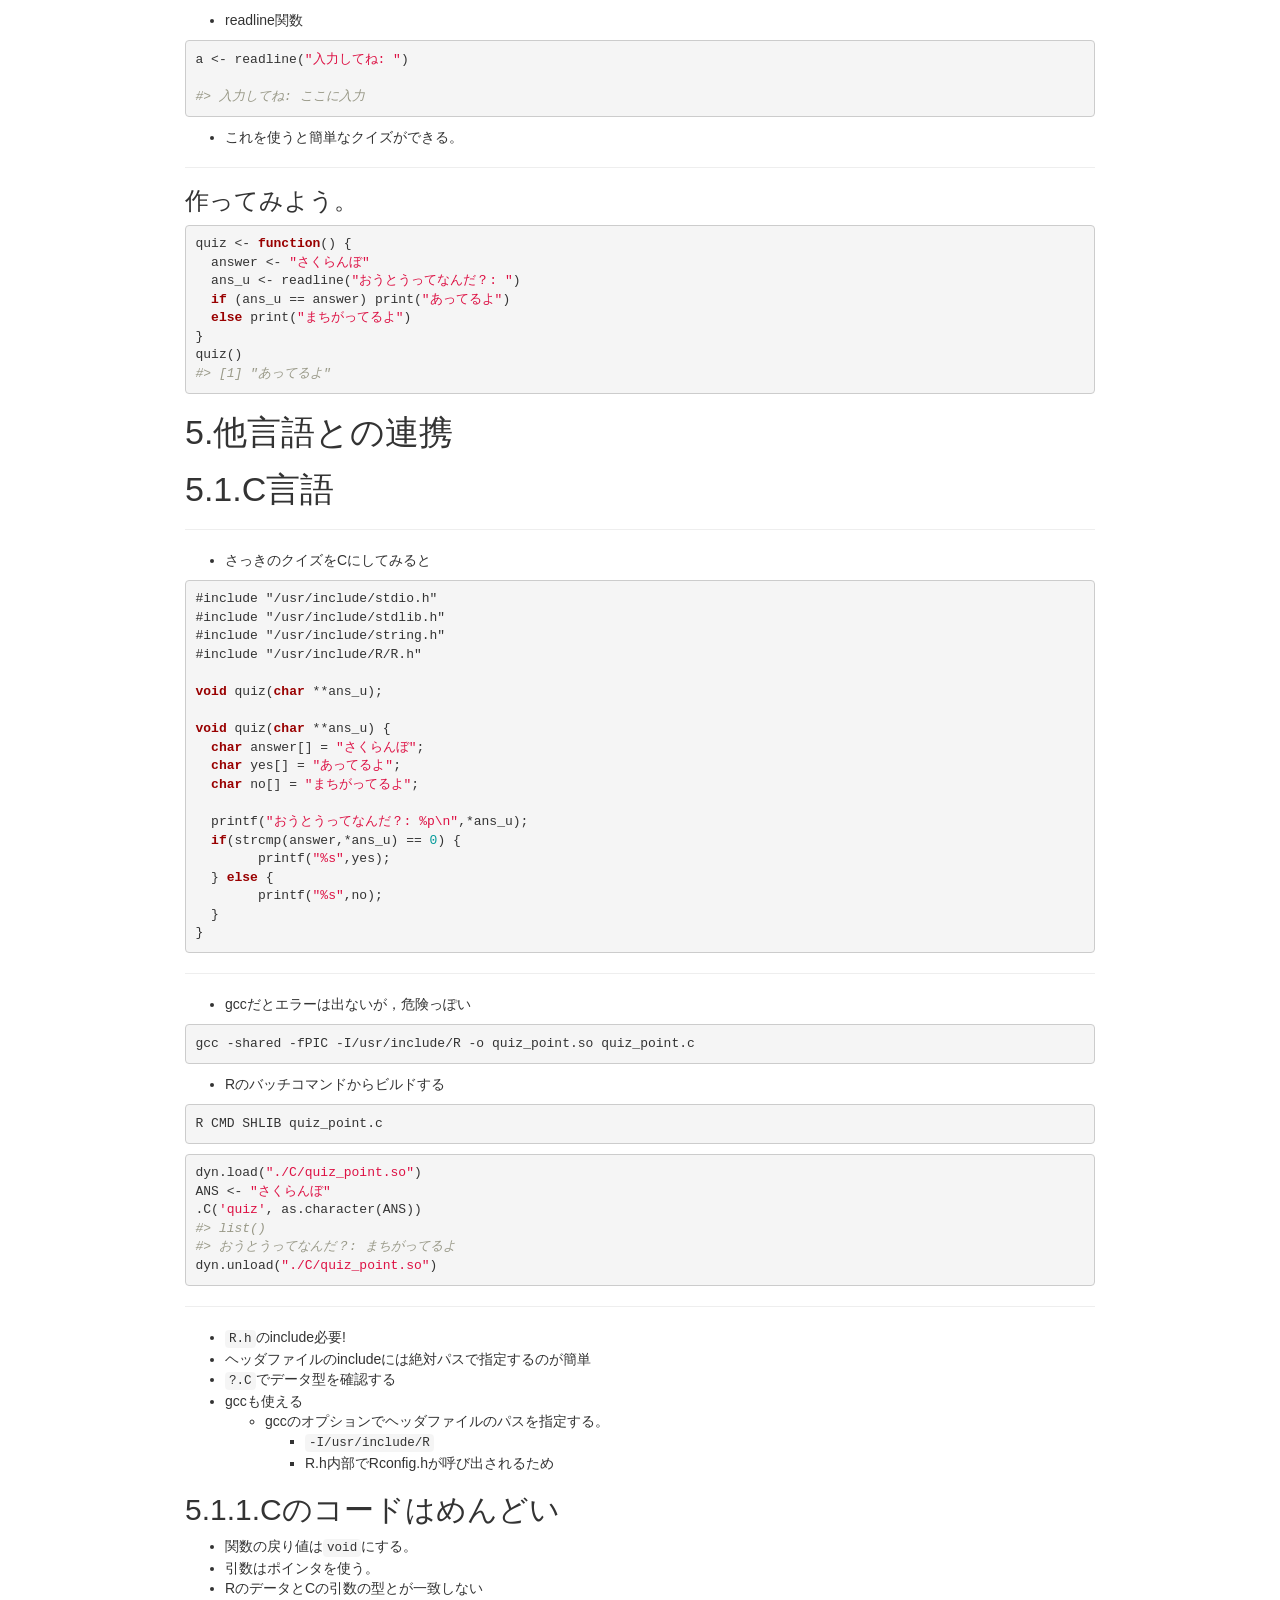
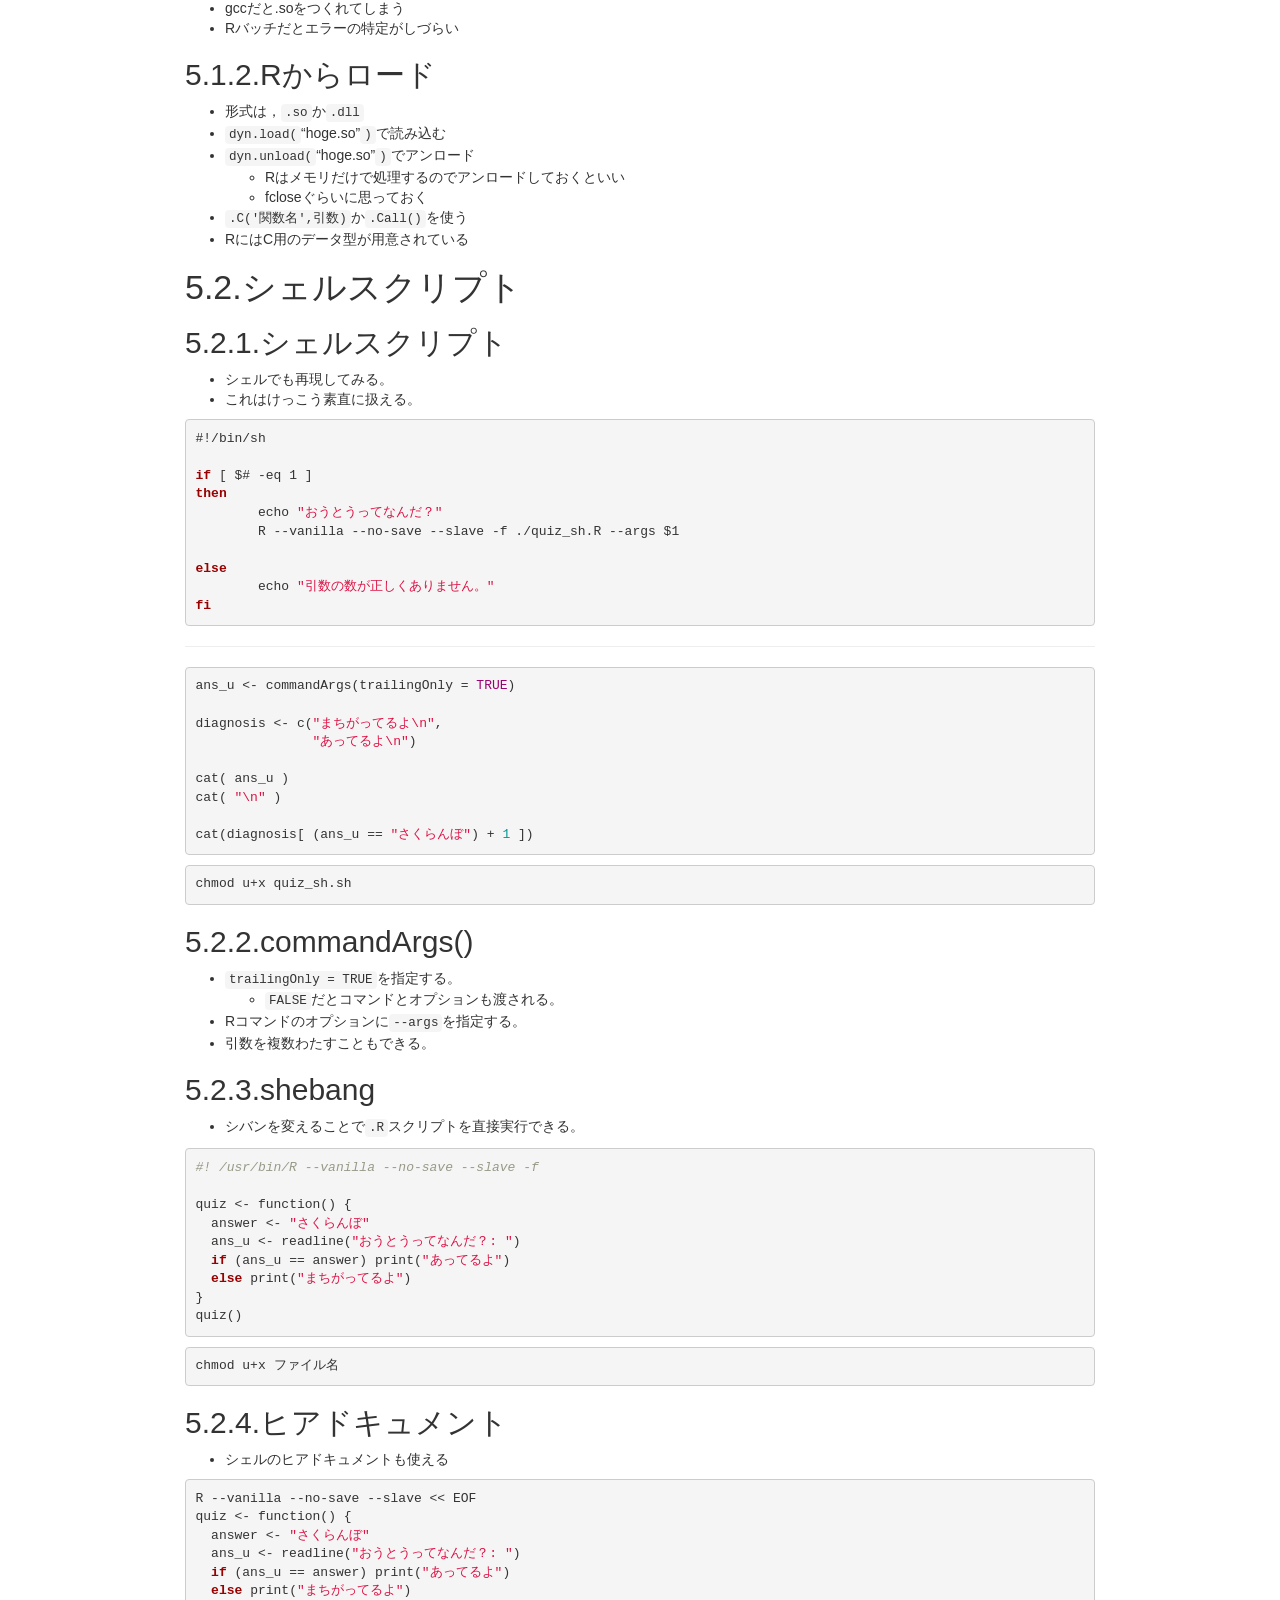
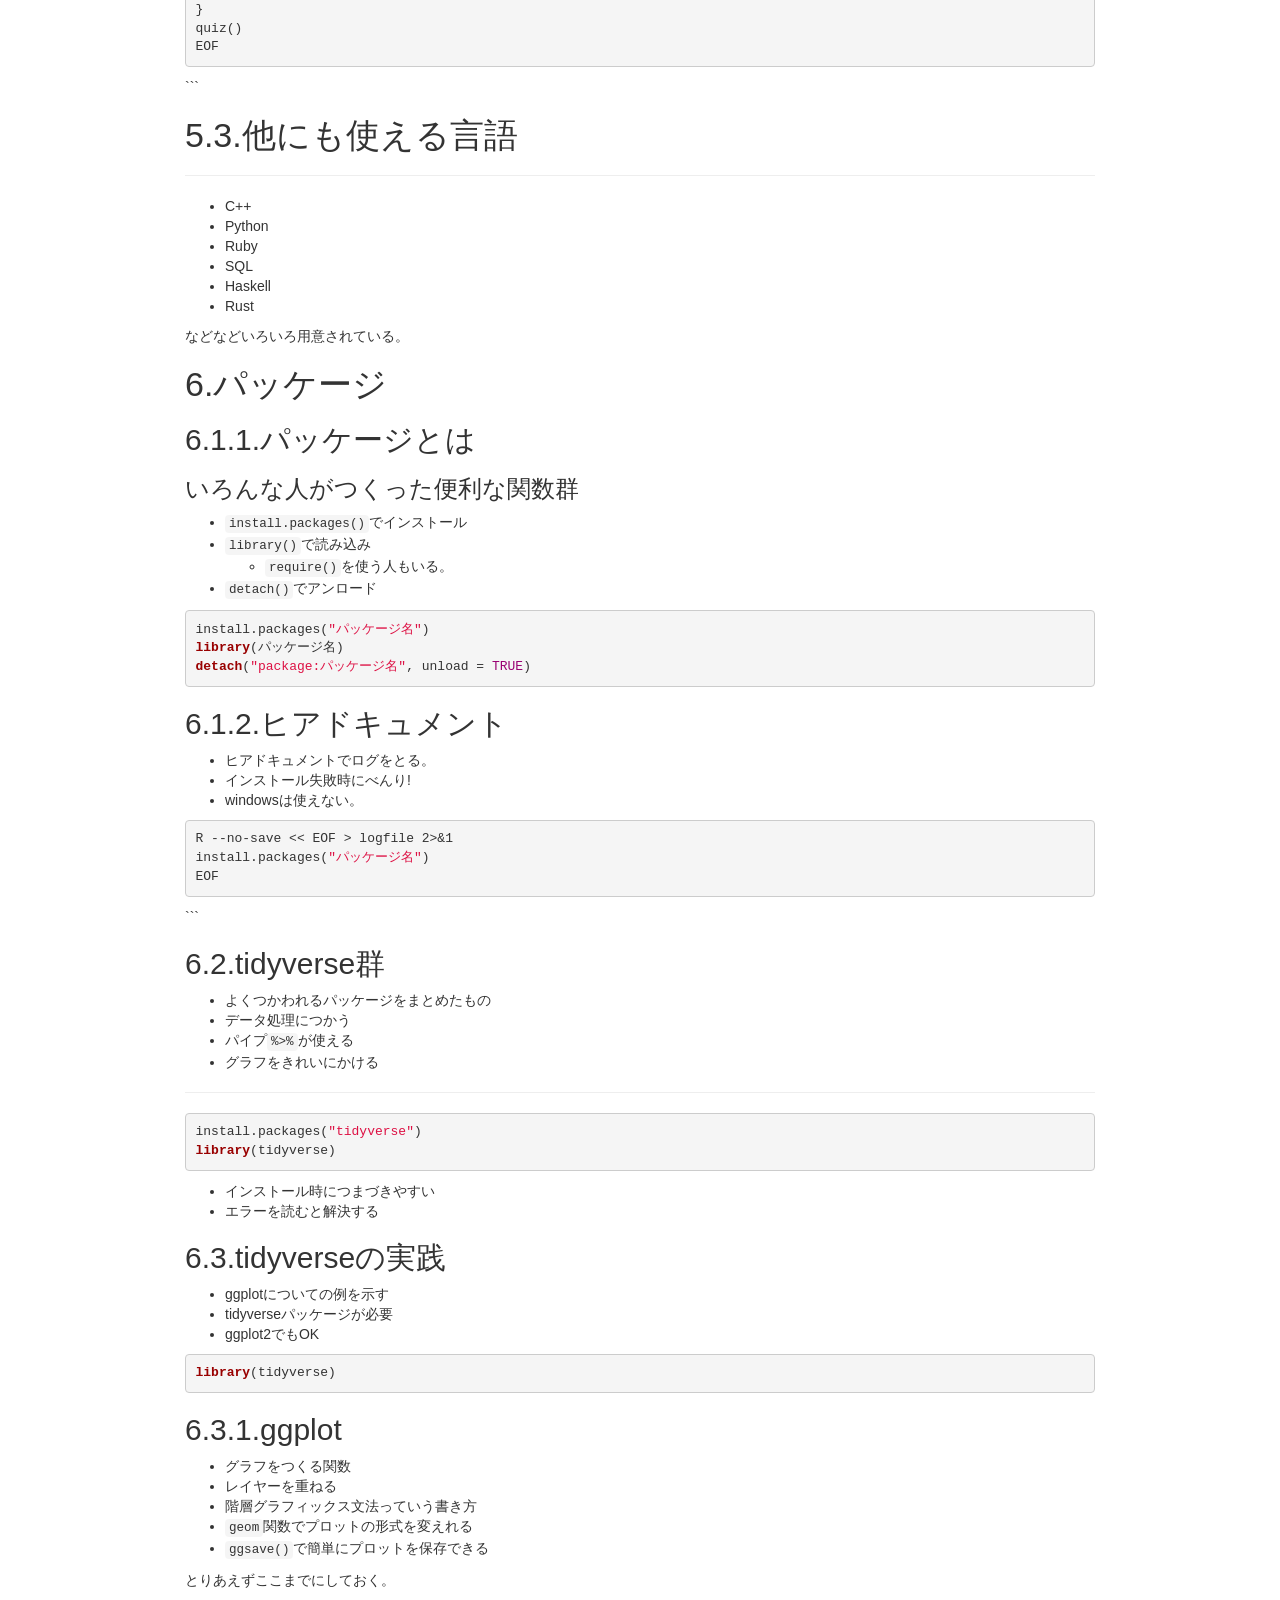
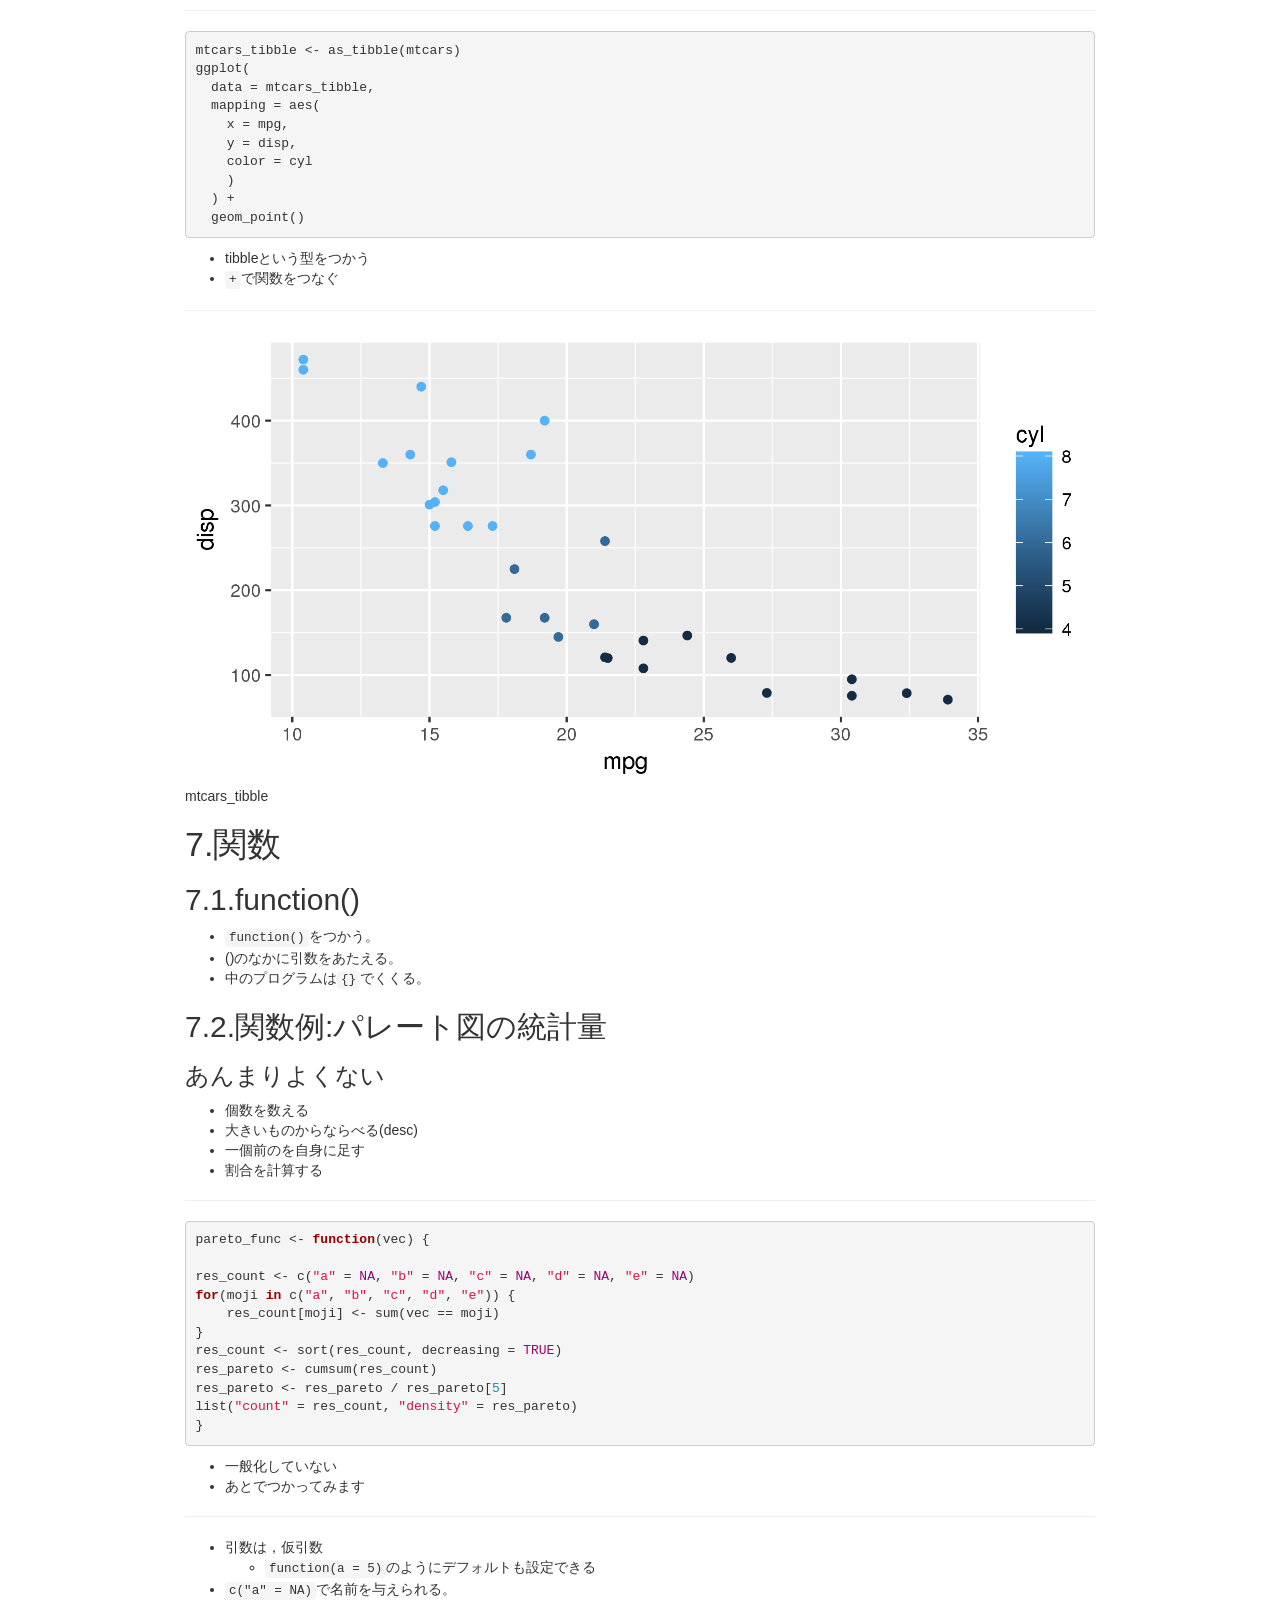
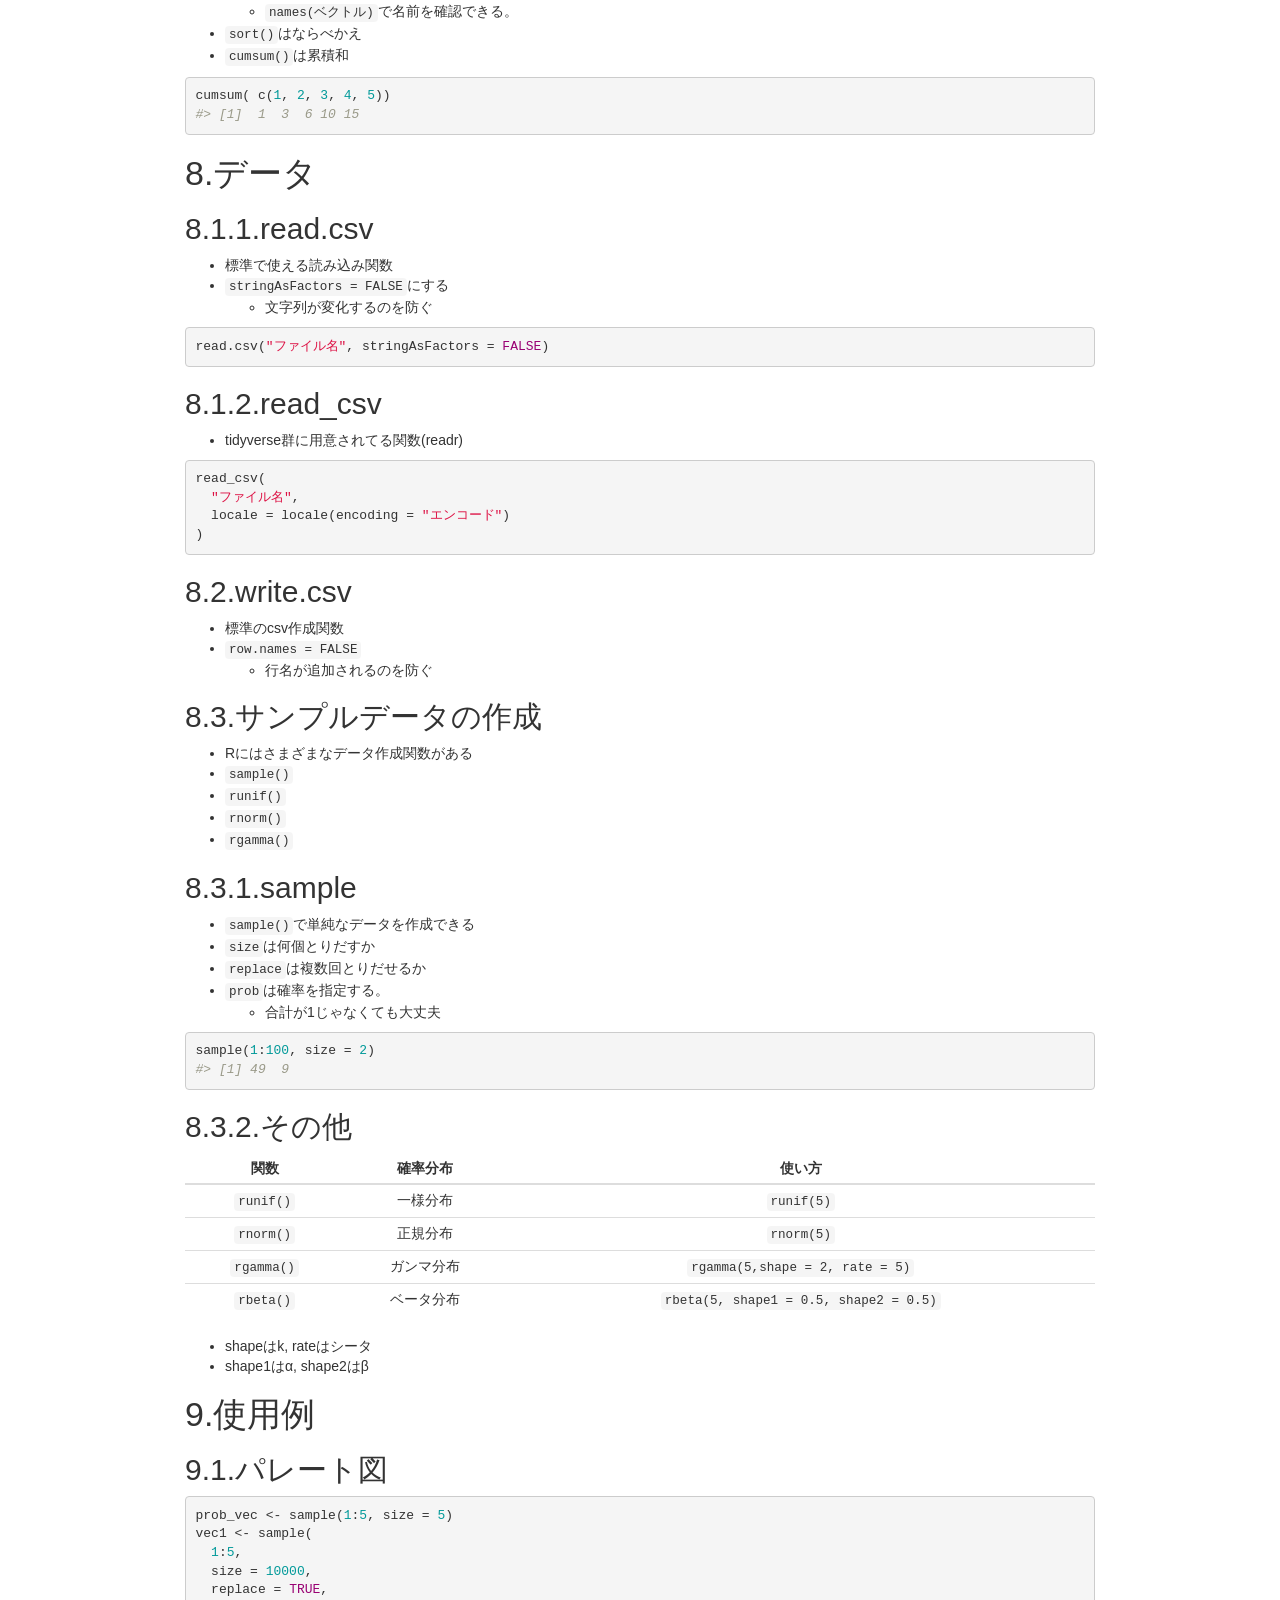
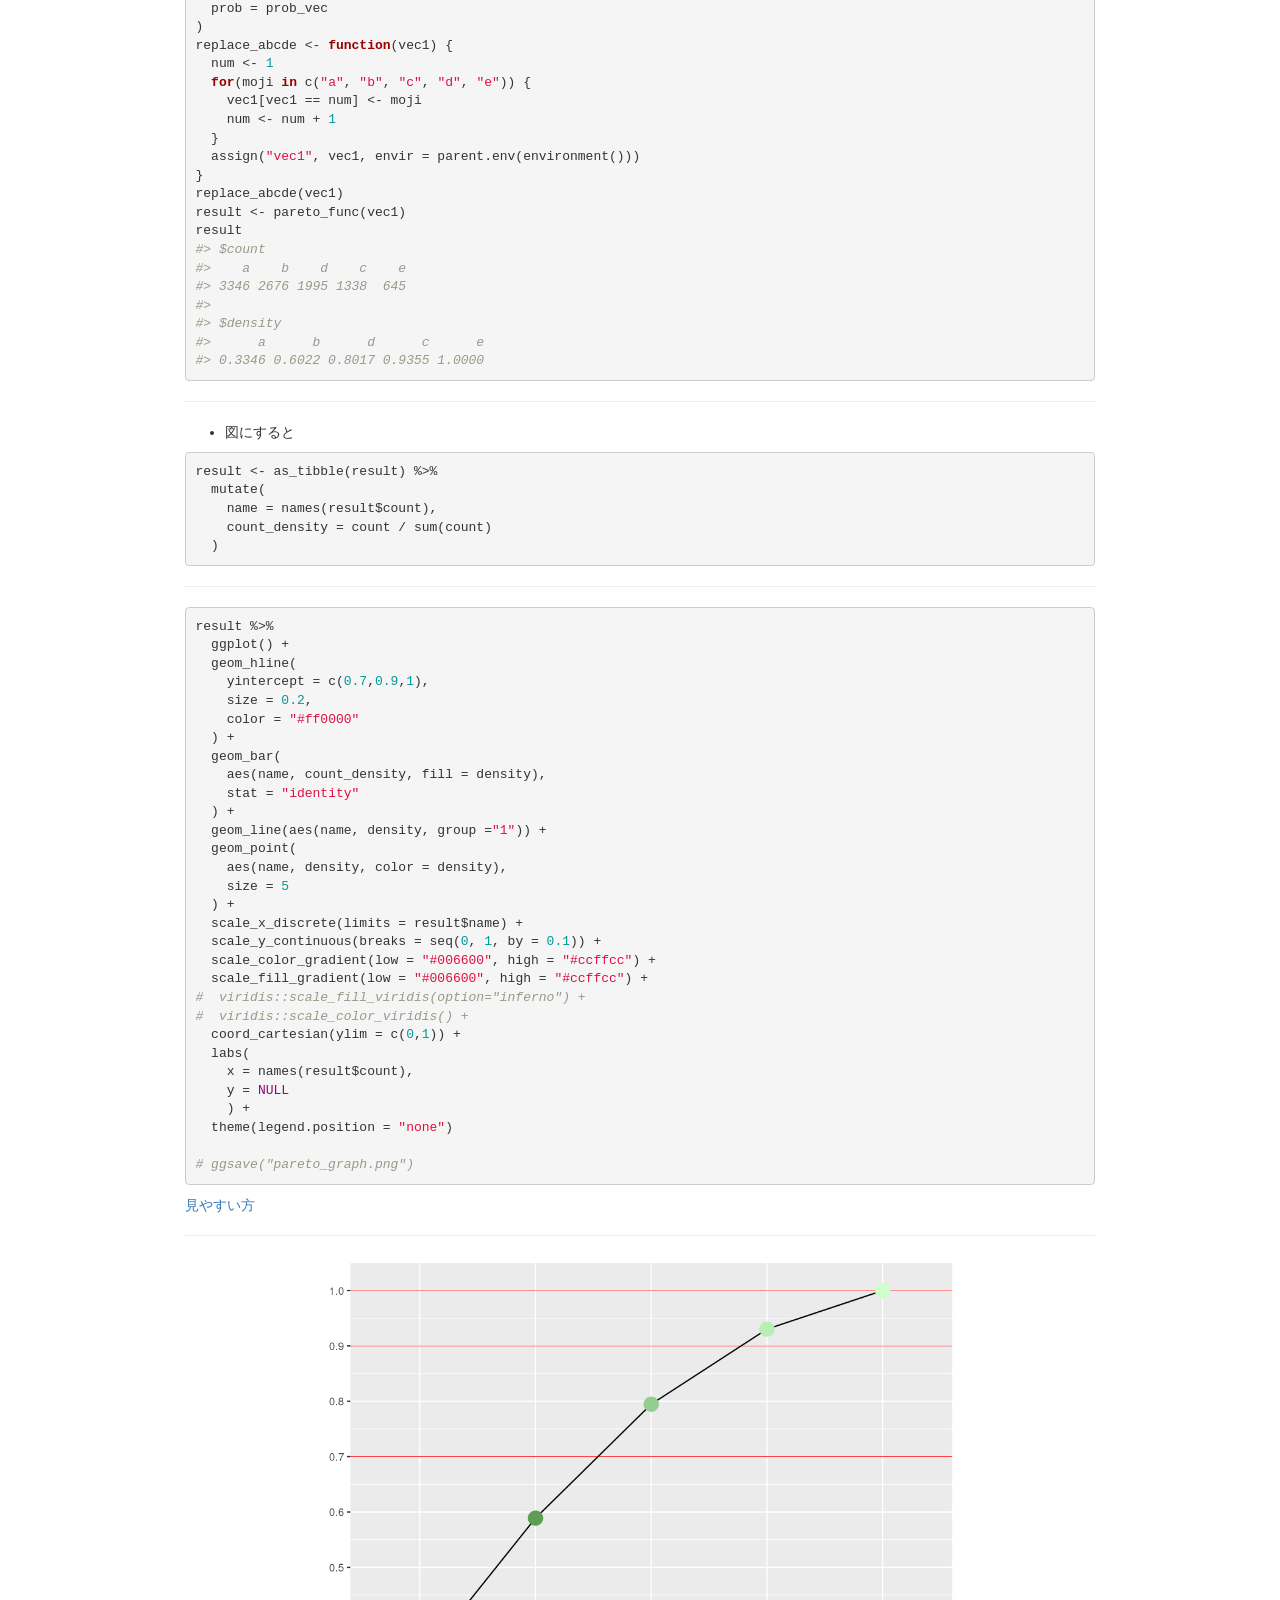
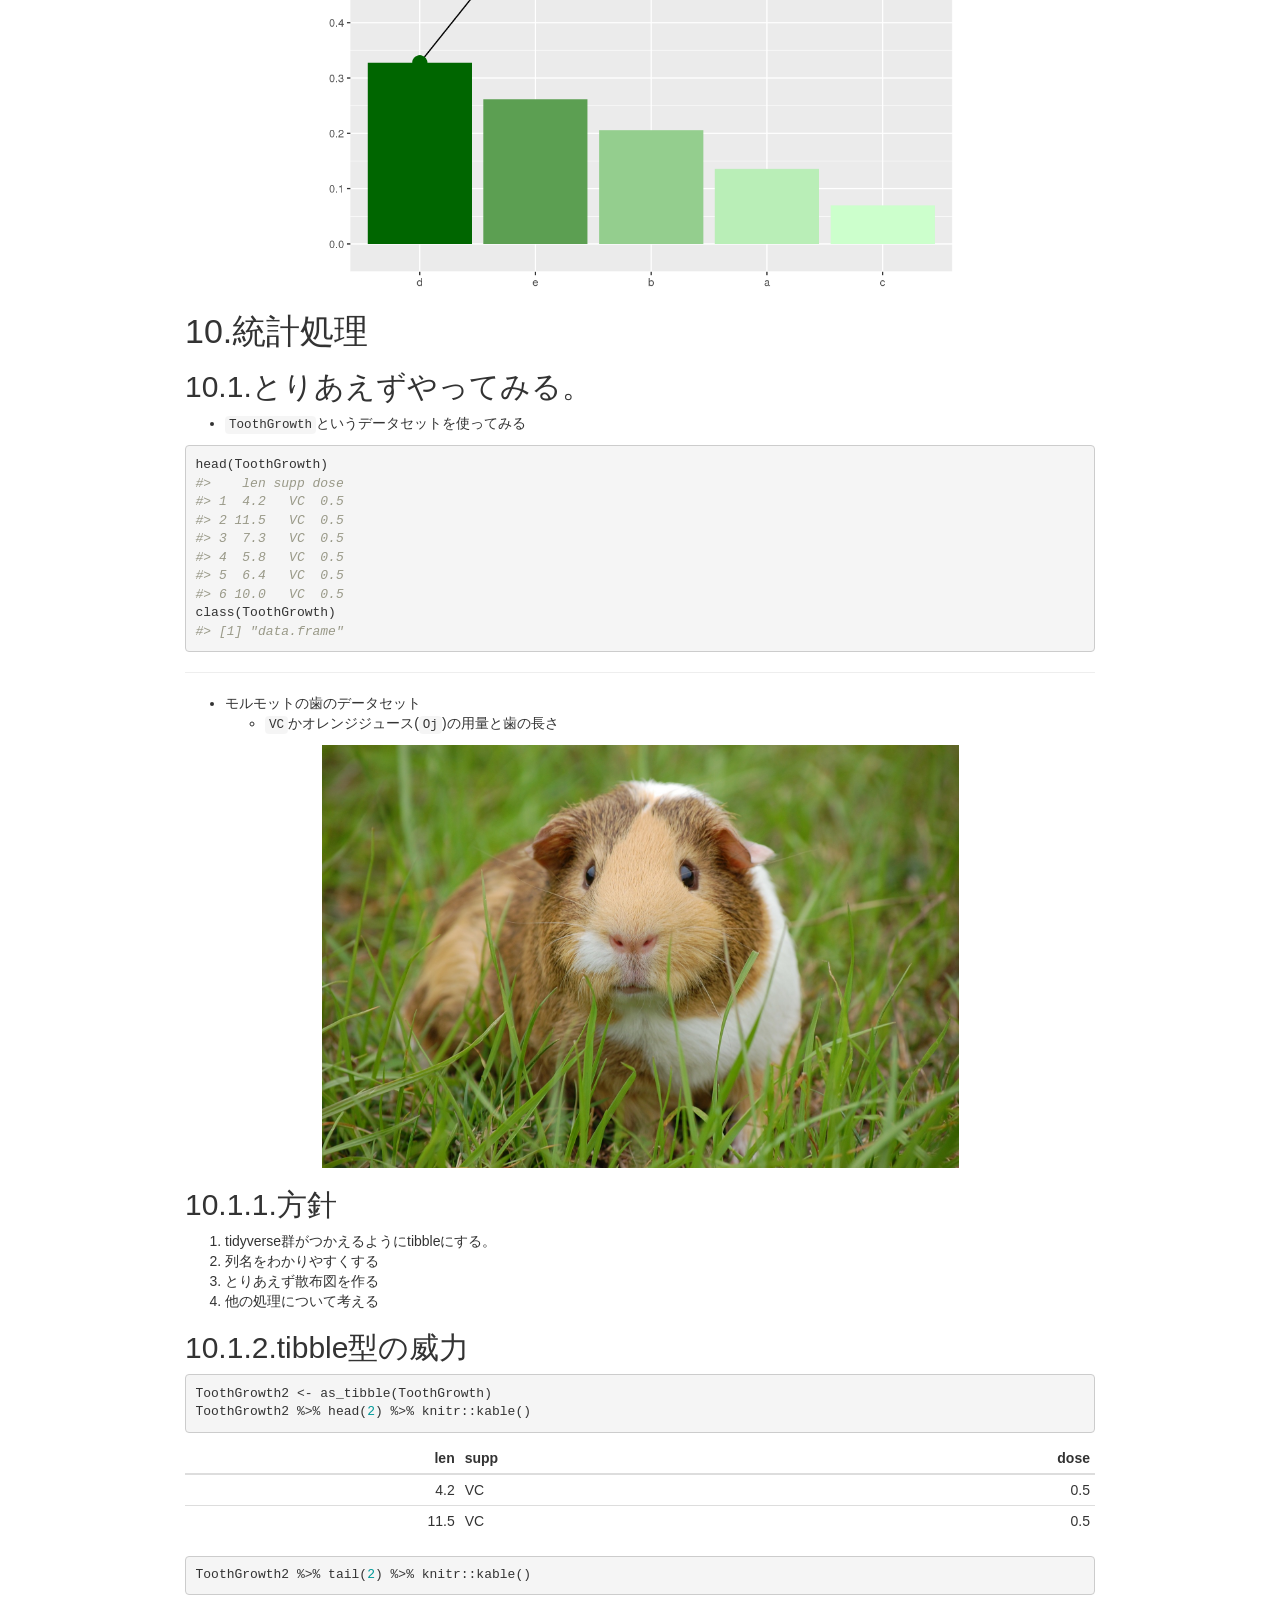
==== commit 04764274: "fixed slides, and delete plot" ====
--- a/newbie/newbie_workshop_pages.html
+++ b/newbie/newbie_workshop_pages.html
@@ -805,7 +805,7 @@
 </ul></li>
 </ul>
 <pre class="r"><code>sample(1:100, size = 2)
-#&gt; [1] 34 21</code></pre>
+#&gt; [1] 49  9</code></pre>
 </div>
 <div class="section level2">
 <h2>8.3.2.その他</h2>
@@ -869,12 +869,12 @@
 result &lt;- pareto_func(vec1)
 result
 #&gt; $count
-#&gt;    e    a    c    b    d 
-#&gt; 3350 2685 2016 1300  649 
+#&gt;    a    b    d    c    e 
+#&gt; 3346 2676 1995 1338  645 
 #&gt; 
 #&gt; $density
-#&gt;      e      a      c      b      d 
-#&gt; 0.3350 0.6035 0.8051 0.9351 1.0000</code></pre>
+#&gt;      a      b      d      c      e 
+#&gt; 0.3346 0.6022 0.8017 0.9355 1.0000</code></pre>
 <hr />
 <ul>
 <li>図にすると</li>
@@ -1332,8 +1332,8 @@
 #&gt; --------------
 #&gt; [1] Supplement                          : 1.198757     ±0.01%
 #&gt; [2] Dose                                : 4.983636e+12 ±0%
-#&gt; [3] Supplement + Dose                   : 2.830934e+14 ±1.25%
-#&gt; [4] Supplement + Dose + Supplement:Dose : 8.149567e+14 ±7.87%
+#&gt; [3] Supplement + Dose                   : 2.804051e+14 ±1.62%
+#&gt; [4] Supplement + Dose + Supplement:Dose : 8.149132e+14 ±5.98%
 #&gt; 
 #&gt; Against denominator:
 #&gt;   Intercept only 
@@ -1343,7 +1343,7 @@
 <ul>
 <li>今回はplotが用意されているので<code>plot()</code>を使う</li>
 </ul>
-<p><img src="[data-uri]" width="70%" style="display: block; margin: auto;" /><img src="[data-uri]" width="70%" style="display: block; margin: auto;" /></p>
+<p><img src="[data-uri]" width="70%" style="display: block; margin: auto;" /><img src="[data-uri]" width="70%" style="display: block; margin: auto;" /></p>
 </div>
 <div class="section level2">
 <h2>10.3.4.プロット結果</h2>
@@ -1388,27 +1388,462 @@
 <hr />
 <ul>
 <li>ggplotを使っていく</li>
+<li><a href="newbie_workshop_pages.html#ToothGrowth_lm_result_table">見やすい方</a></li>
 </ul>
 <pre class="r"><code>ToothGrowth2 &lt;- ToothGrowth2 %&gt;% 
   mutate(
     Supplement_num = unclass(.$Supplement),
-    Supplement_Dose = Supplement_num * Dose,
-    Tooth_length_res = 11.550 - 8.255 * Supplement_num + 7.811 * Dose + 3.904 * Supplement_num * Dose
-  ) %&gt;% knitr::kable()</code></pre>
-<hr />
-<pre class="r"><code>  ggplot(aes(Supplement_Dose)) +
-  geom_point(aes(y = Tooth_length_res),position = &quot;jitter&quot;, color = &quot;#0000ff&quot;) +
-  geom_point(aes(y = Tooth_length), color = &quot;#ff0000&quot;) +
-  geom_smooth(aes(y = Tooth_length_res), method = &quot;lm&quot;, se = FALSE, show.legend = ) #+
-#  geom_smooth(aes(y = Tooth_length_res, group = Supplement, color = Supplement), method = &quot;lm&quot;, se = FALSE)
-# あんまり意味なかった。</code></pre>
-<ul>
-<li><code>Supplement</code>でまとめてみたけどx軸と違うからやめた。</li>
-</ul>
-<hr />
-<p><img src="[data-uri]" width="70%" style="display: block; margin: auto;" /></p>
-<ul>
-<li>プロットしてみた。</li>
+    Tooth_length_res = predict(ToothGrowth_lm_result)
+  )
+ToothGrowth2 %&gt;% knitr::kable()</code></pre>
+<table>
+<thead>
+<tr class="header">
+<th align="right">Tooth_length</th>
+<th align="left">Supplement</th>
+<th align="right">Dose</th>
+<th align="right">Supplement_num</th>
+<th align="right">Tooth_length_res</th>
+</tr>
+</thead>
+<tbody>
+<tr class="odd">
+<td align="right">4.2</td>
+<td align="left">VC</td>
+<td align="right">0.5</td>
+<td align="right">2</td>
+<td align="right">9.152857</td>
+</tr>
+<tr class="even">
+<td align="right">11.5</td>
+<td align="left">VC</td>
+<td align="right">0.5</td>
+<td align="right">2</td>
+<td align="right">9.152857</td>
+</tr>
+<tr class="odd">
+<td align="right">7.3</td>
+<td align="left">VC</td>
+<td align="right">0.5</td>
+<td align="right">2</td>
+<td align="right">9.152857</td>
+</tr>
+<tr class="even">
+<td align="right">5.8</td>
+<td align="left">VC</td>
+<td align="right">0.5</td>
+<td align="right">2</td>
+<td align="right">9.152857</td>
+</tr>
+<tr class="odd">
+<td align="right">6.4</td>
+<td align="left">VC</td>
+<td align="right">0.5</td>
+<td align="right">2</td>
+<td align="right">9.152857</td>
+</tr>
+<tr class="even">
+<td align="right">10.0</td>
+<td align="left">VC</td>
+<td align="right">0.5</td>
+<td align="right">2</td>
+<td align="right">9.152857</td>
+</tr>
+<tr class="odd">
+<td align="right">11.2</td>
+<td align="left">VC</td>
+<td align="right">0.5</td>
+<td align="right">2</td>
+<td align="right">9.152857</td>
+</tr>
+<tr class="even">
+<td align="right">11.2</td>
+<td align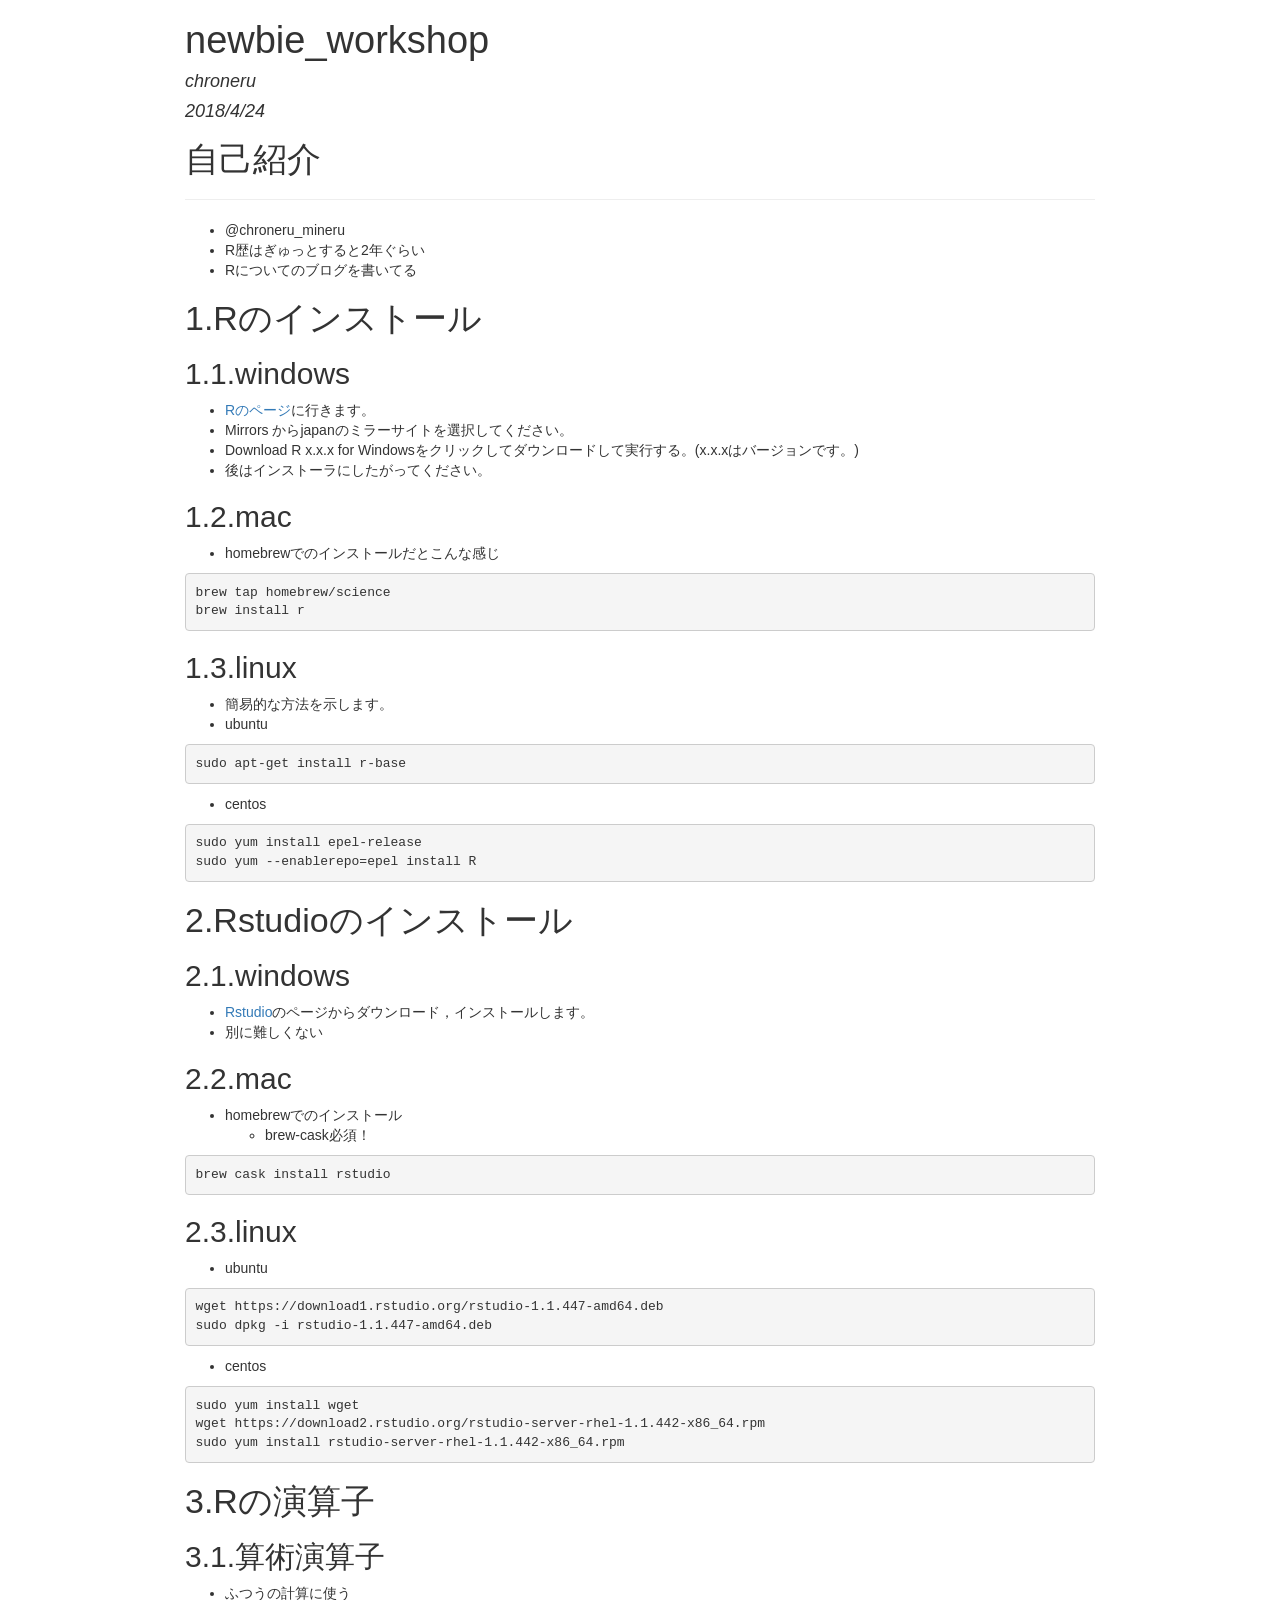
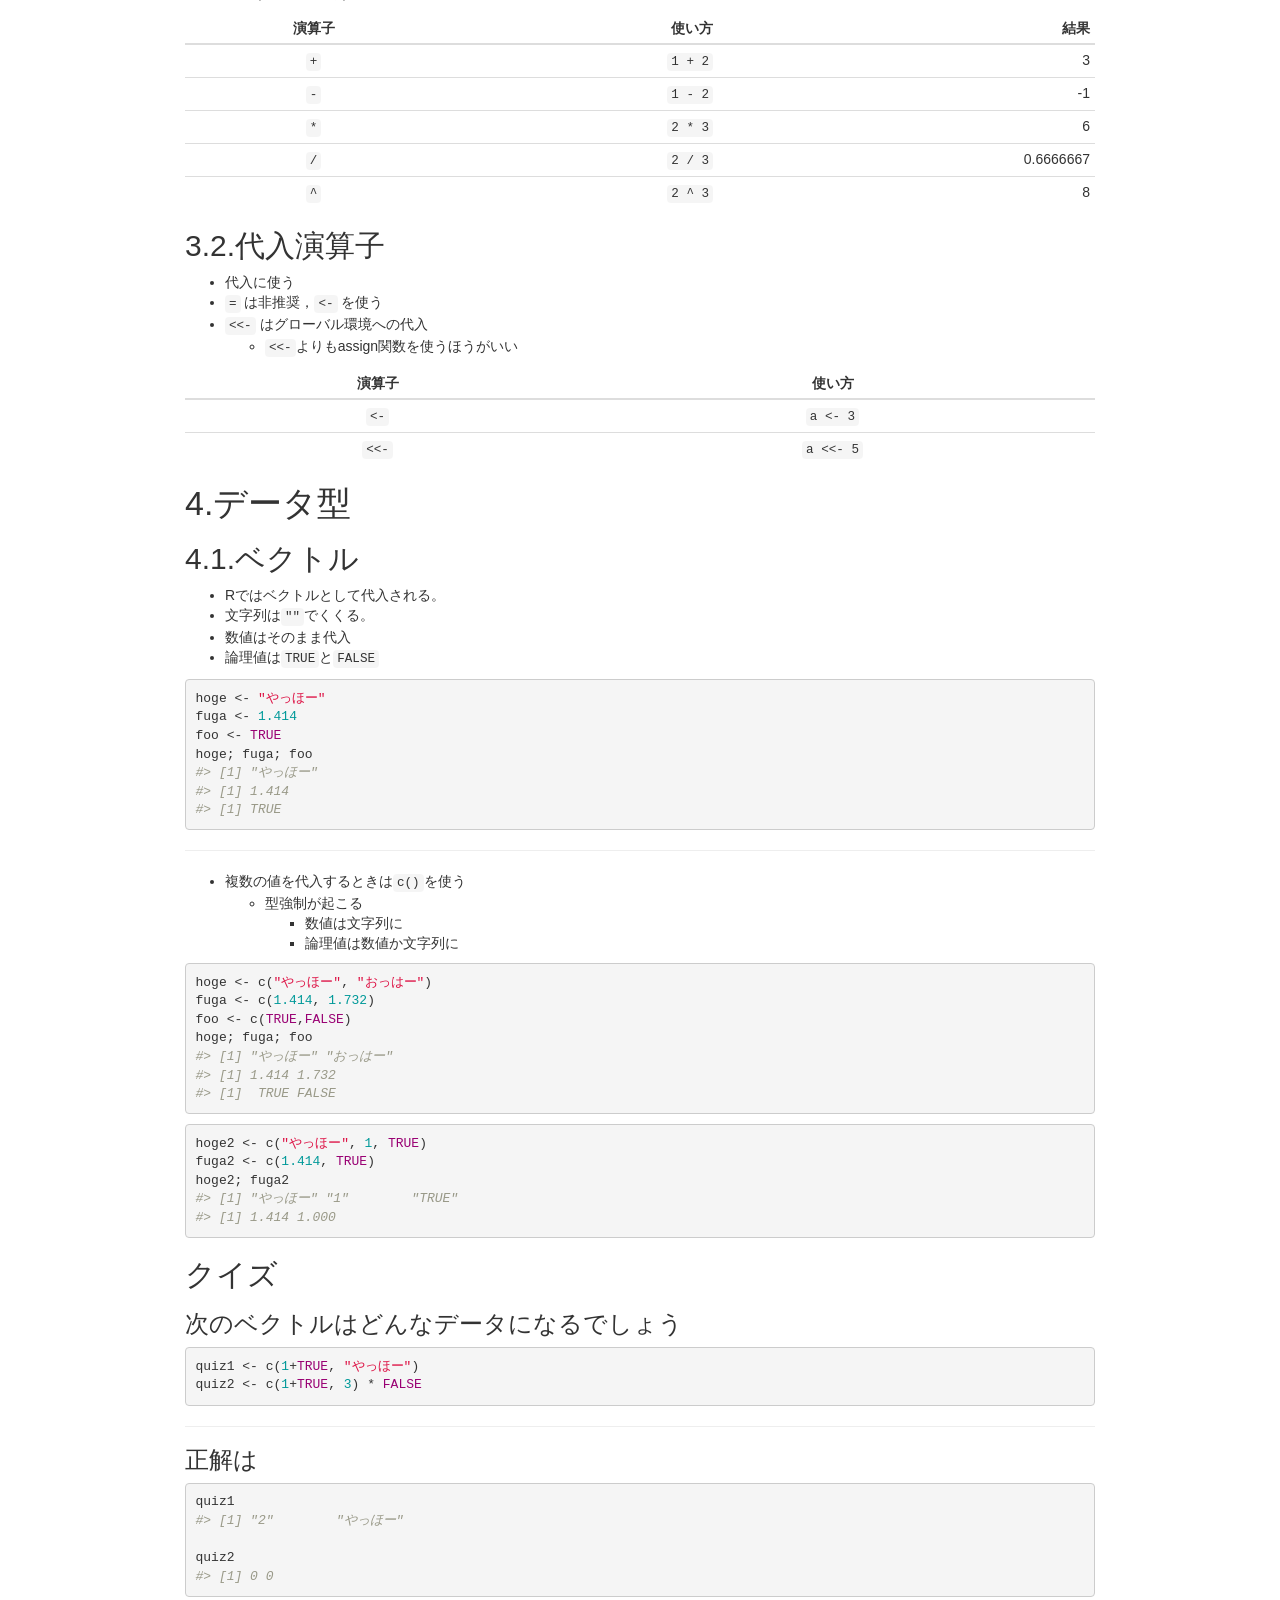
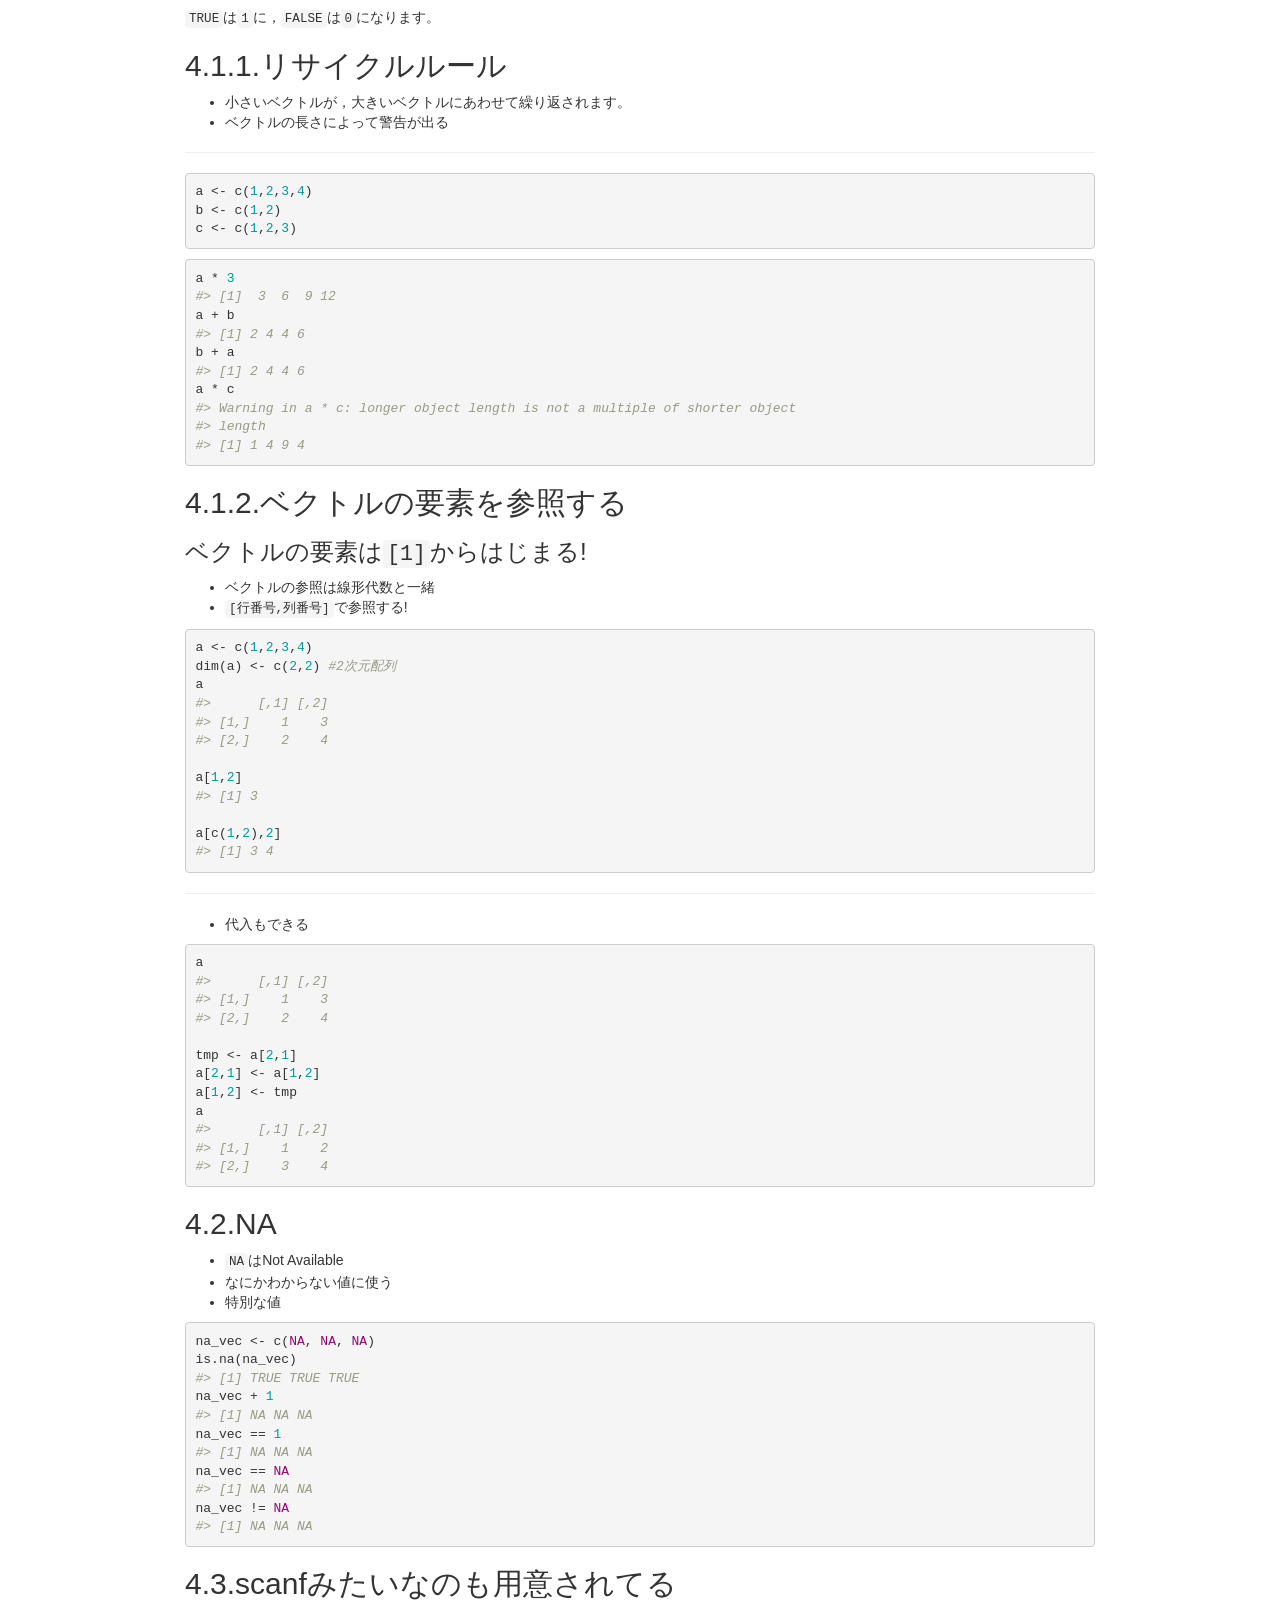
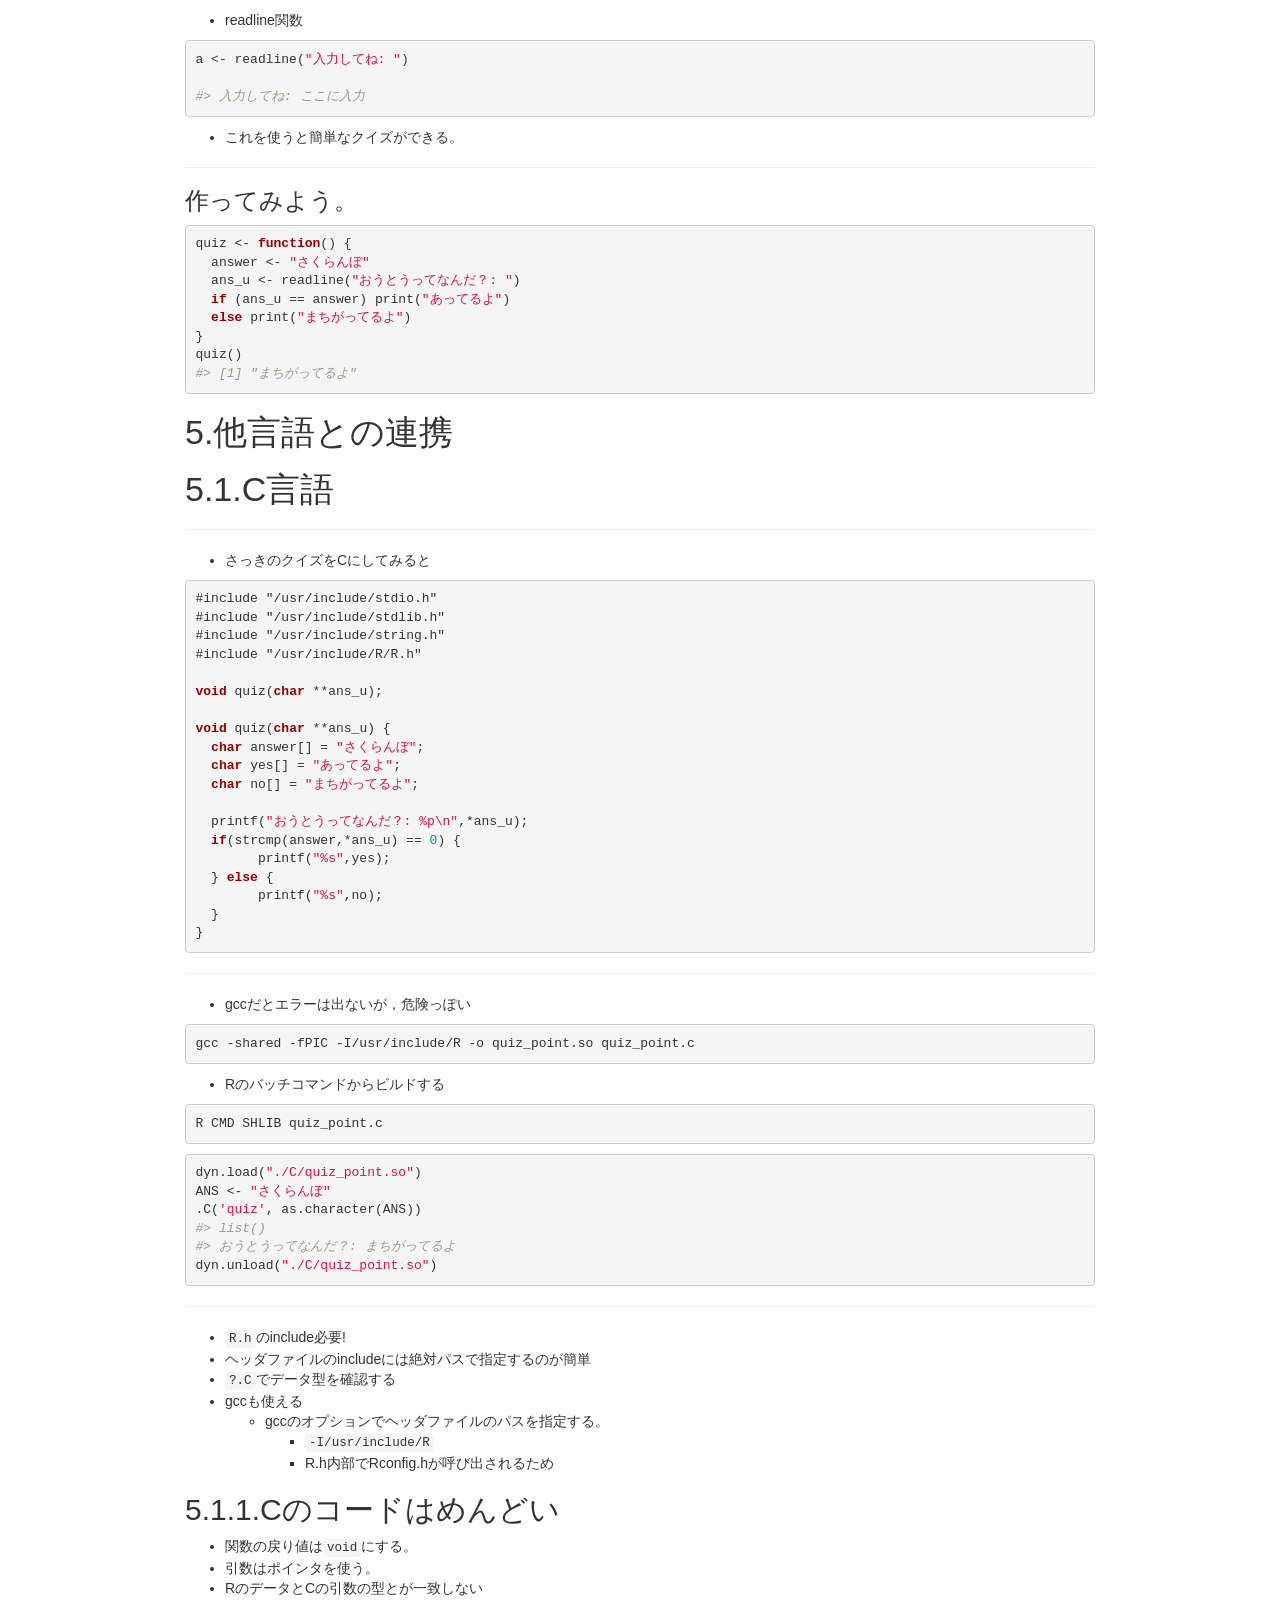
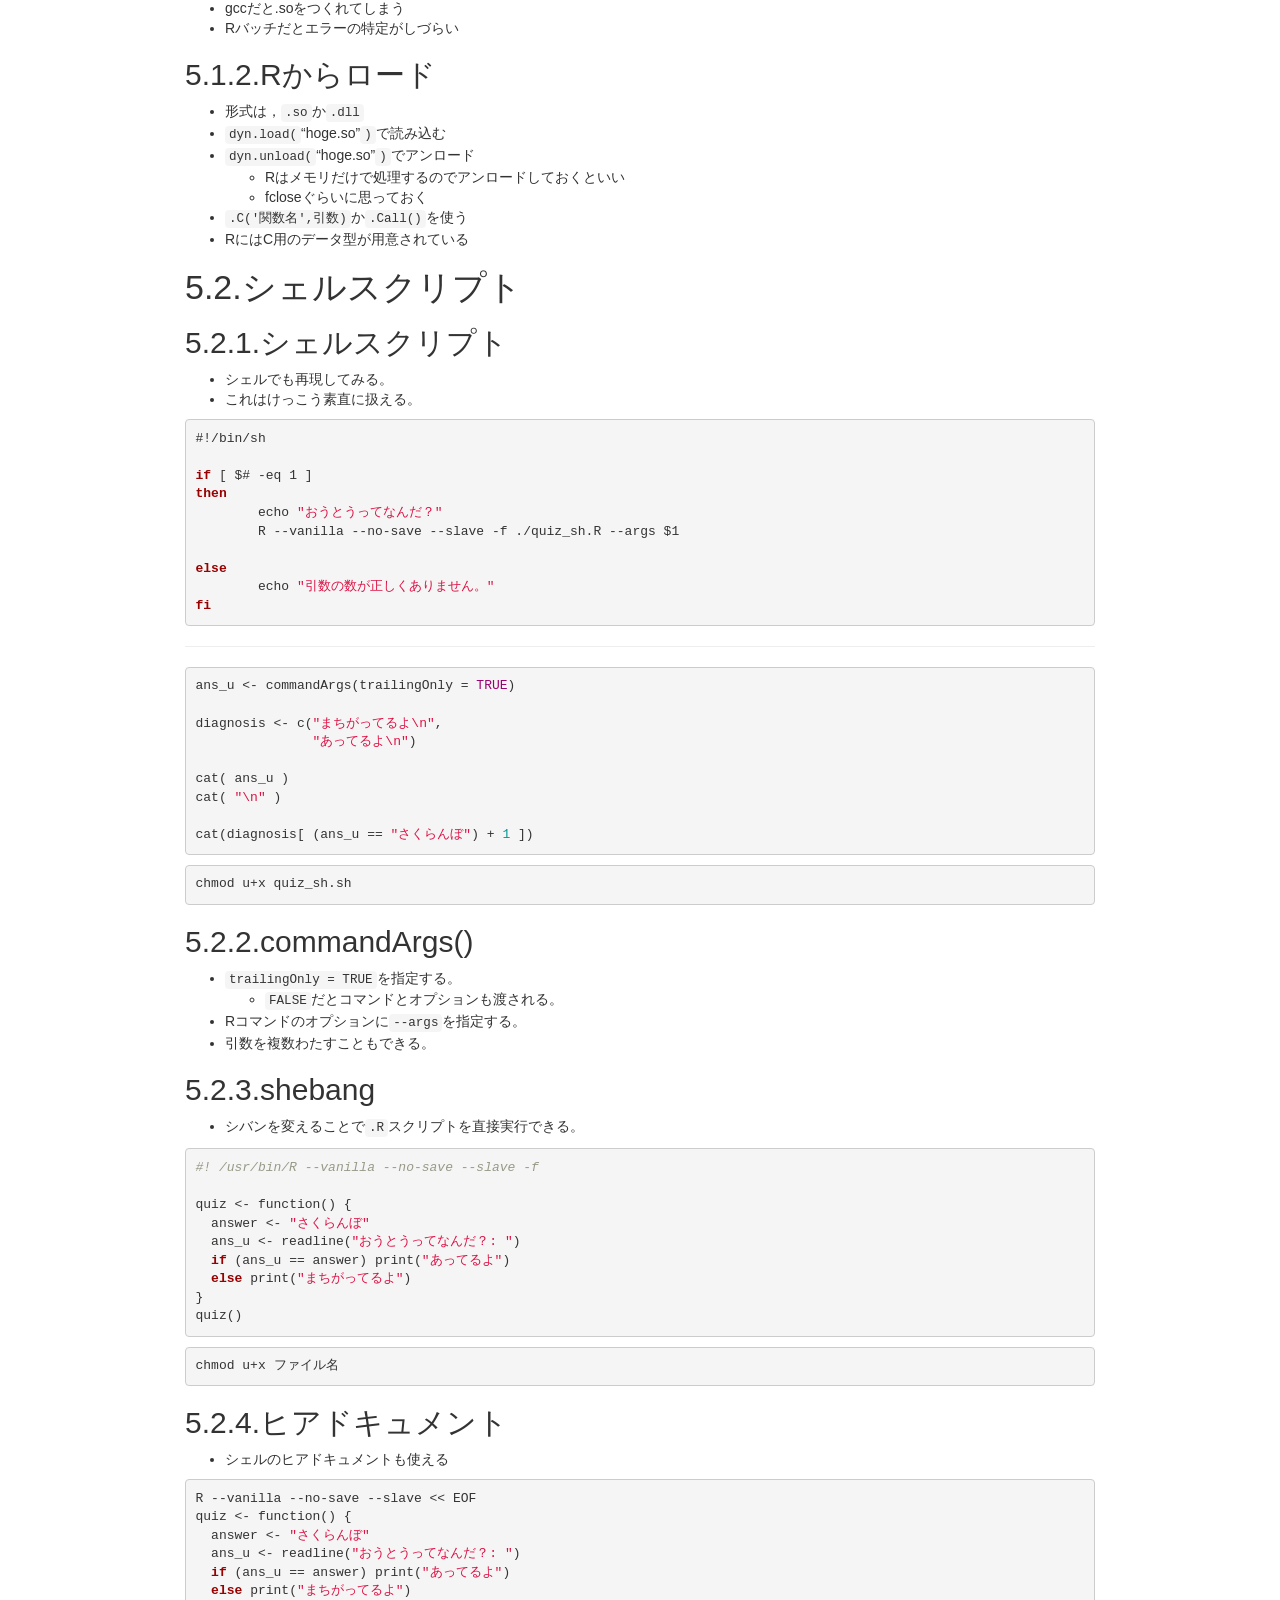
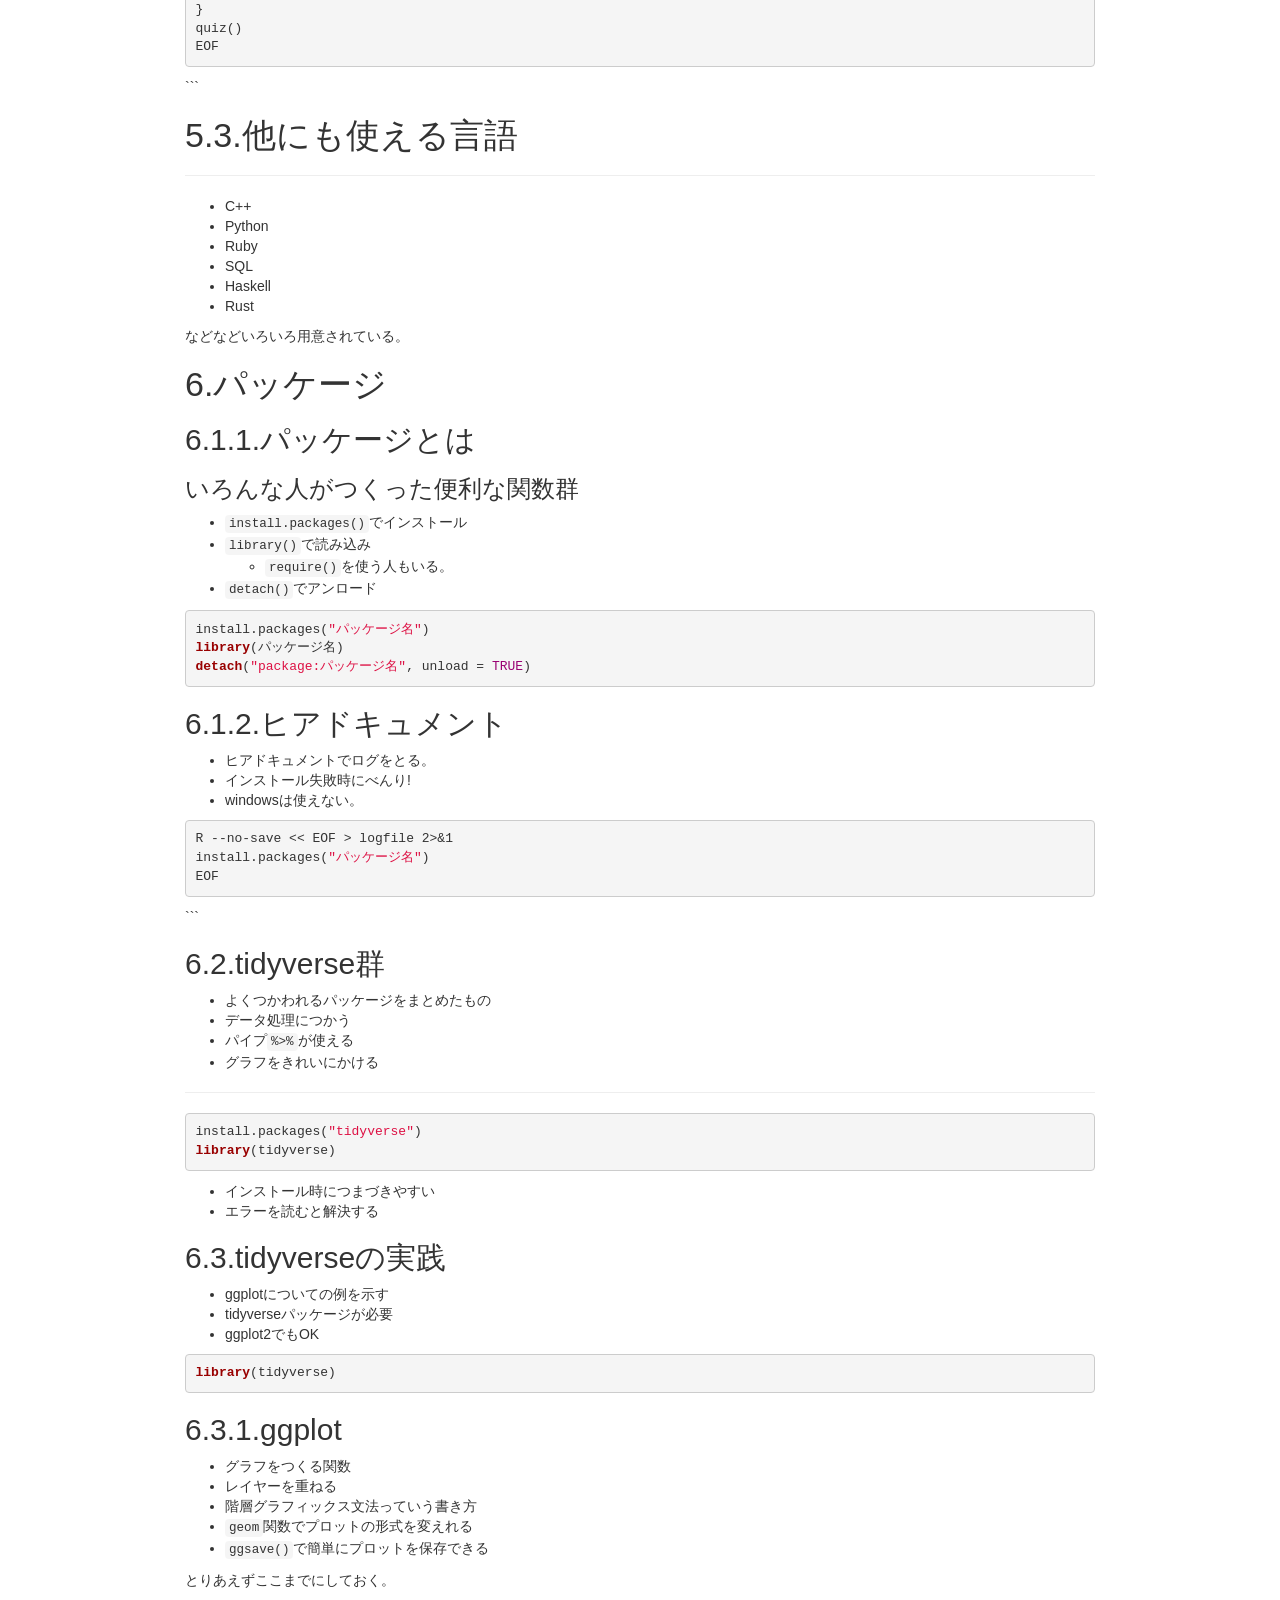
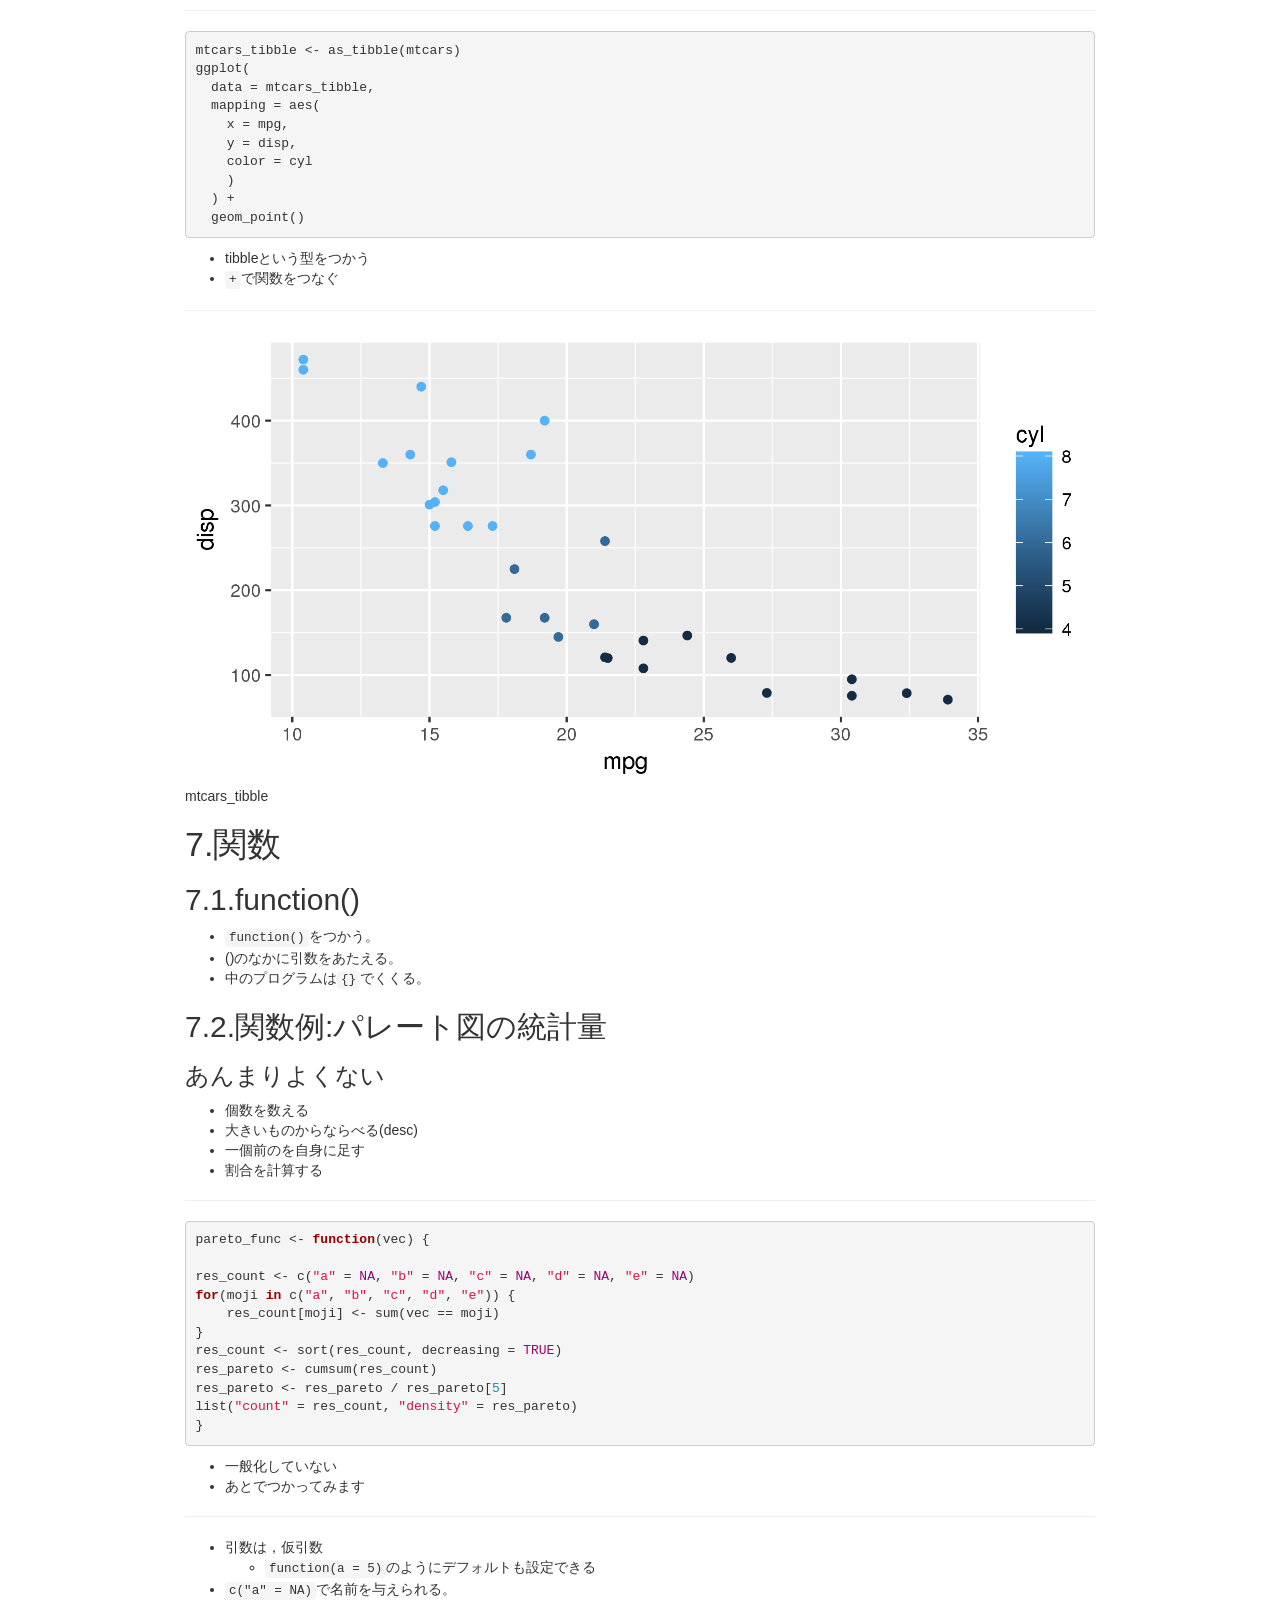
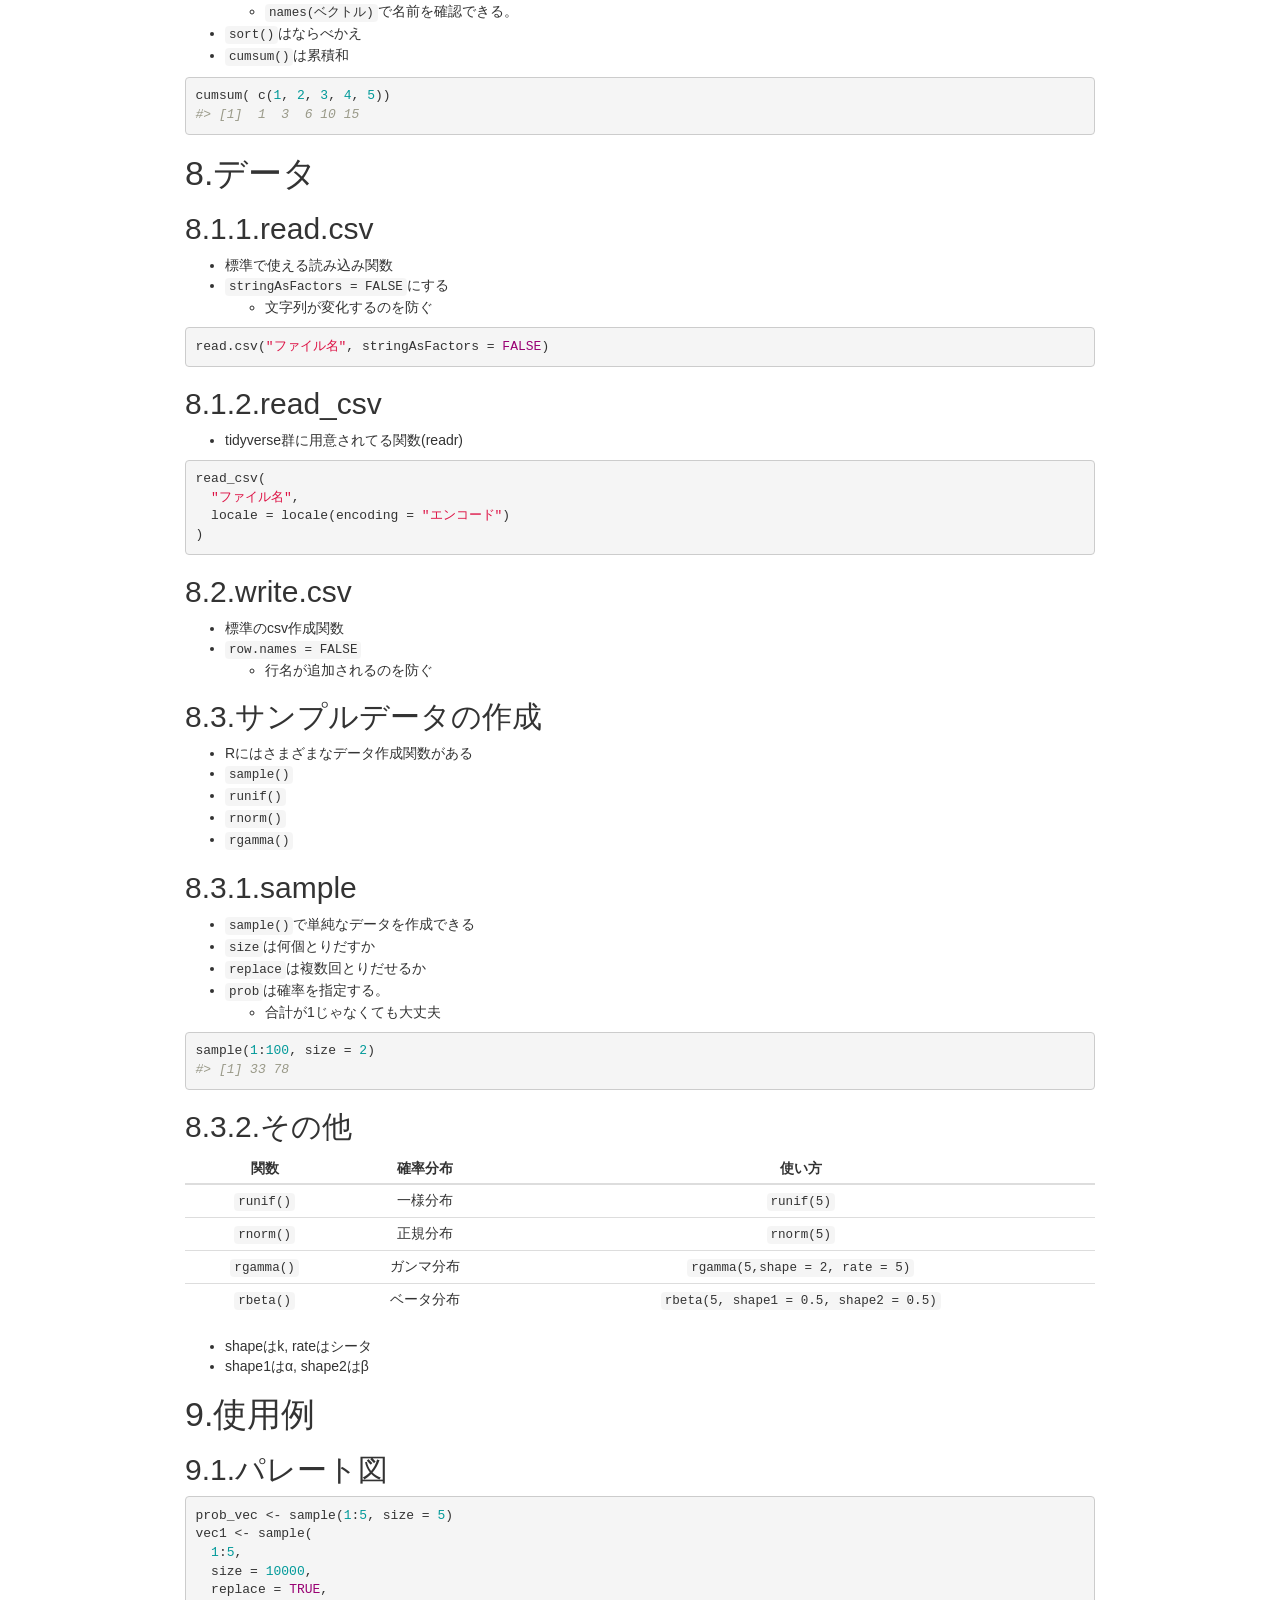
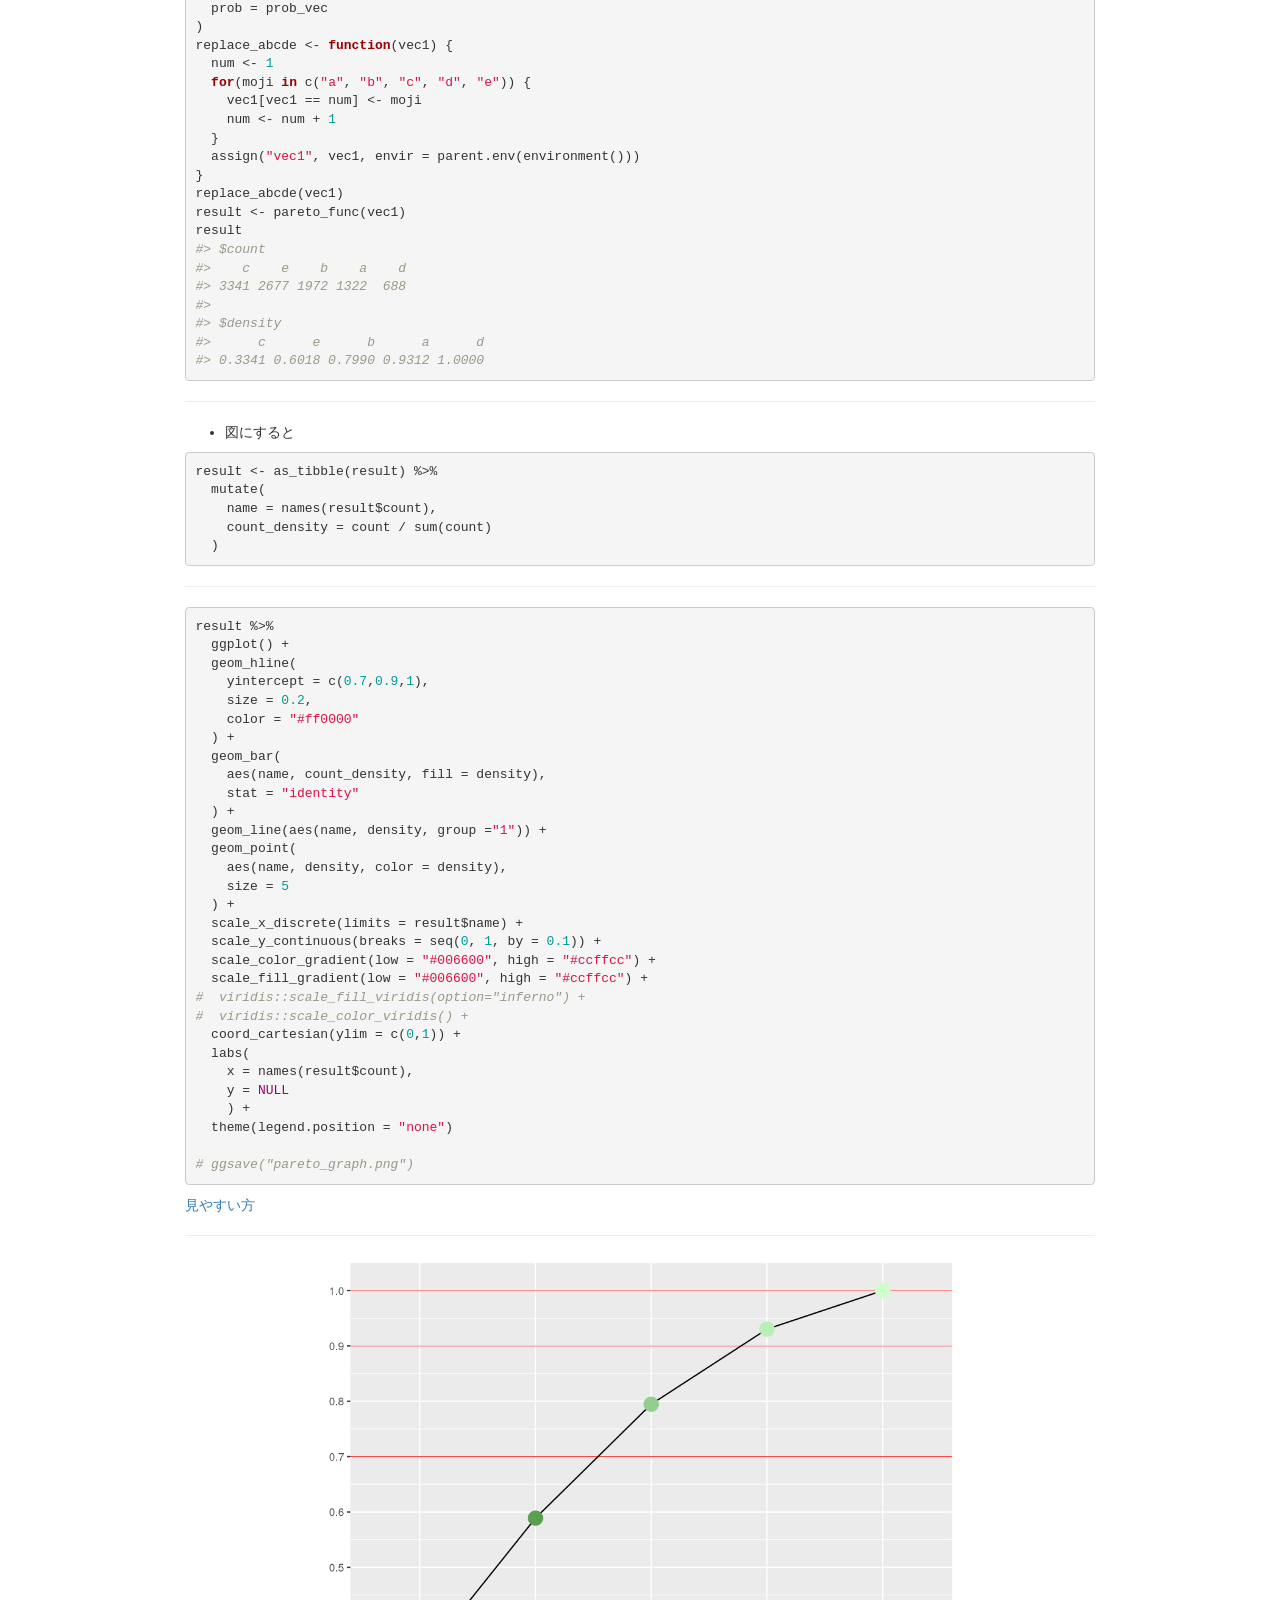
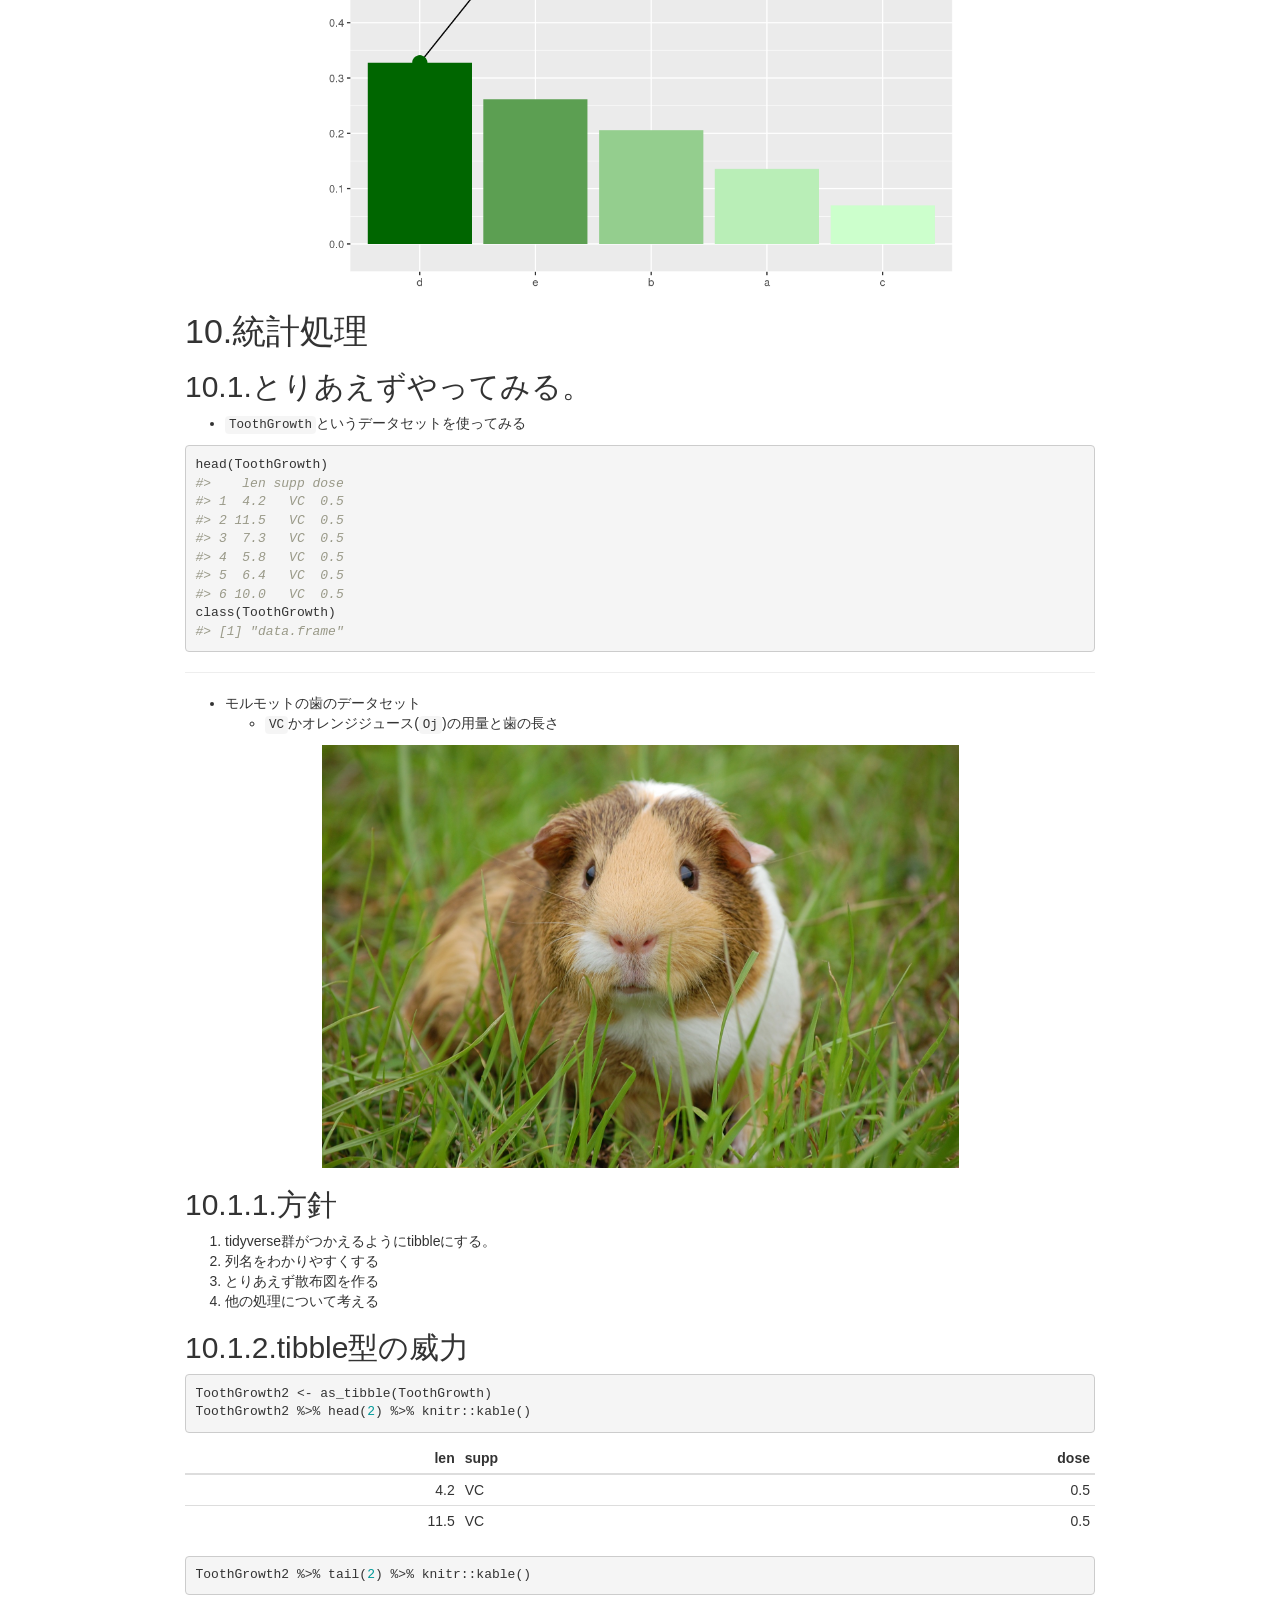
